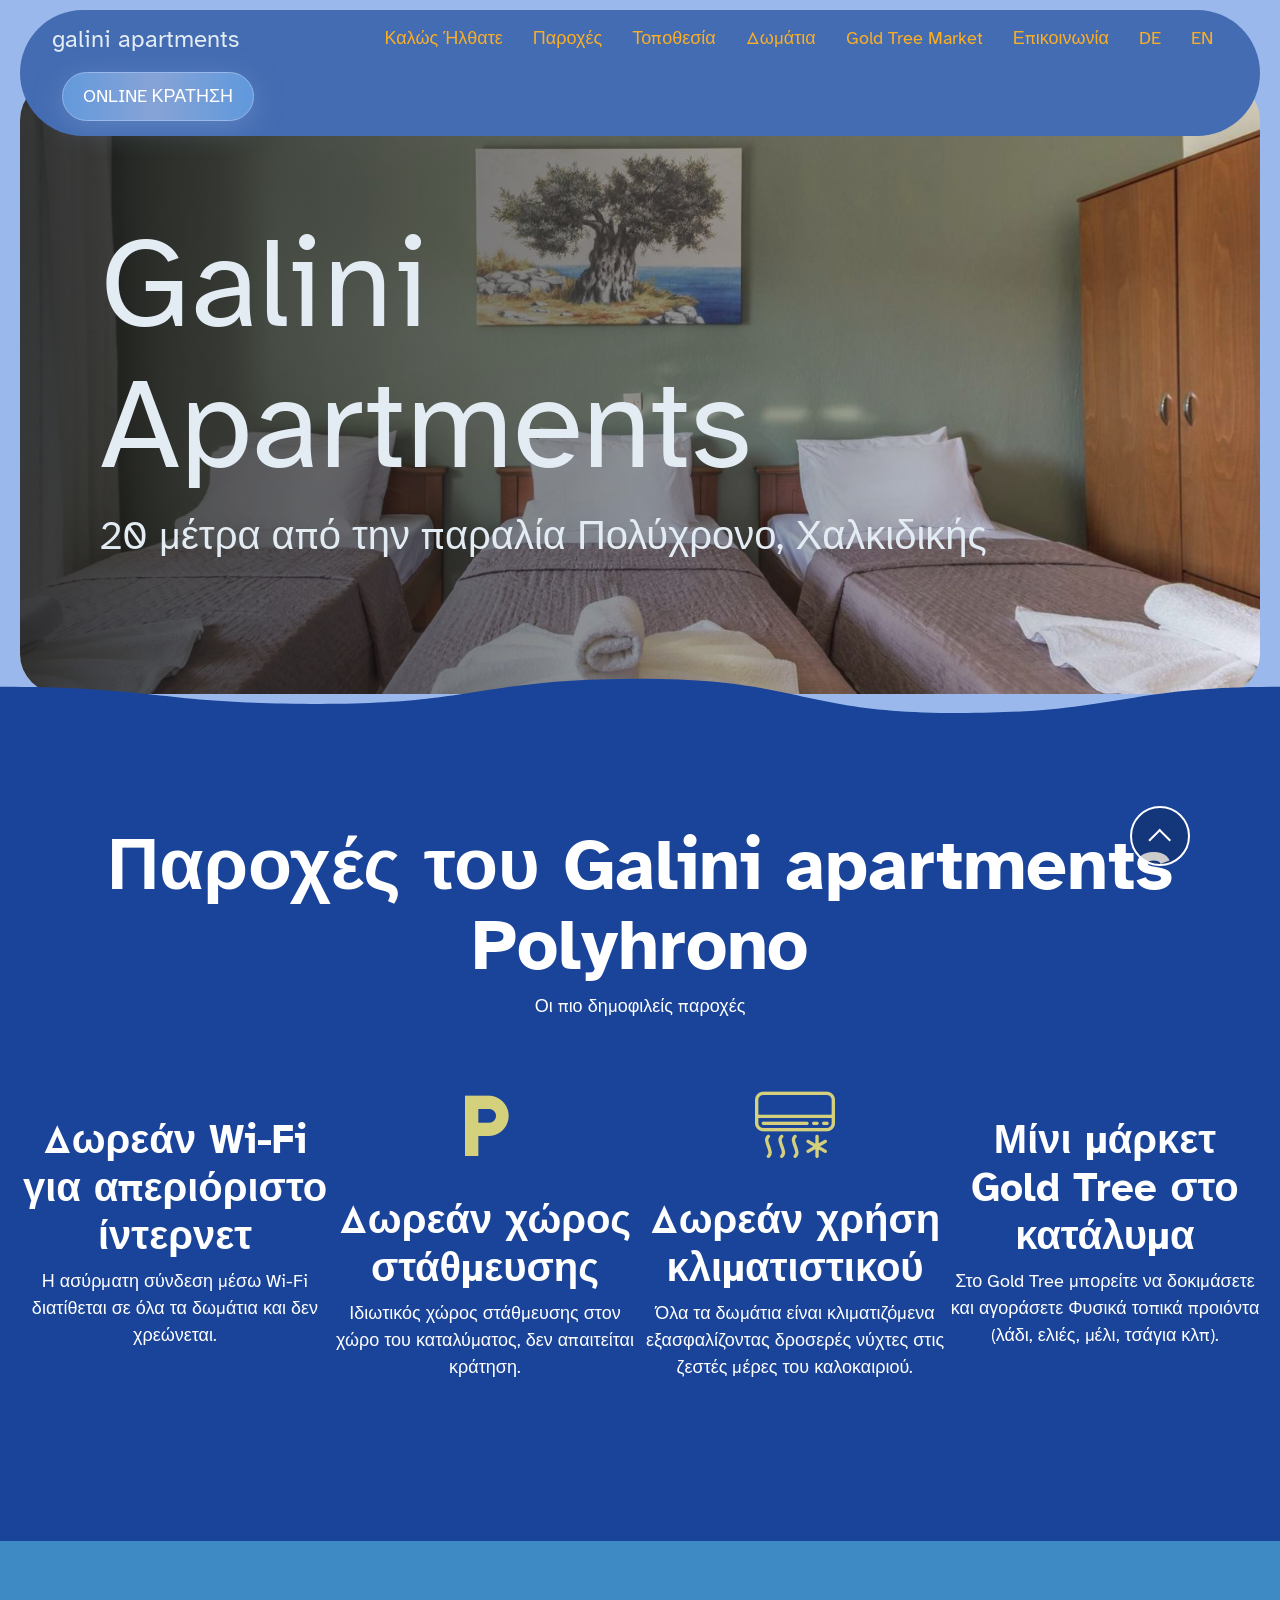
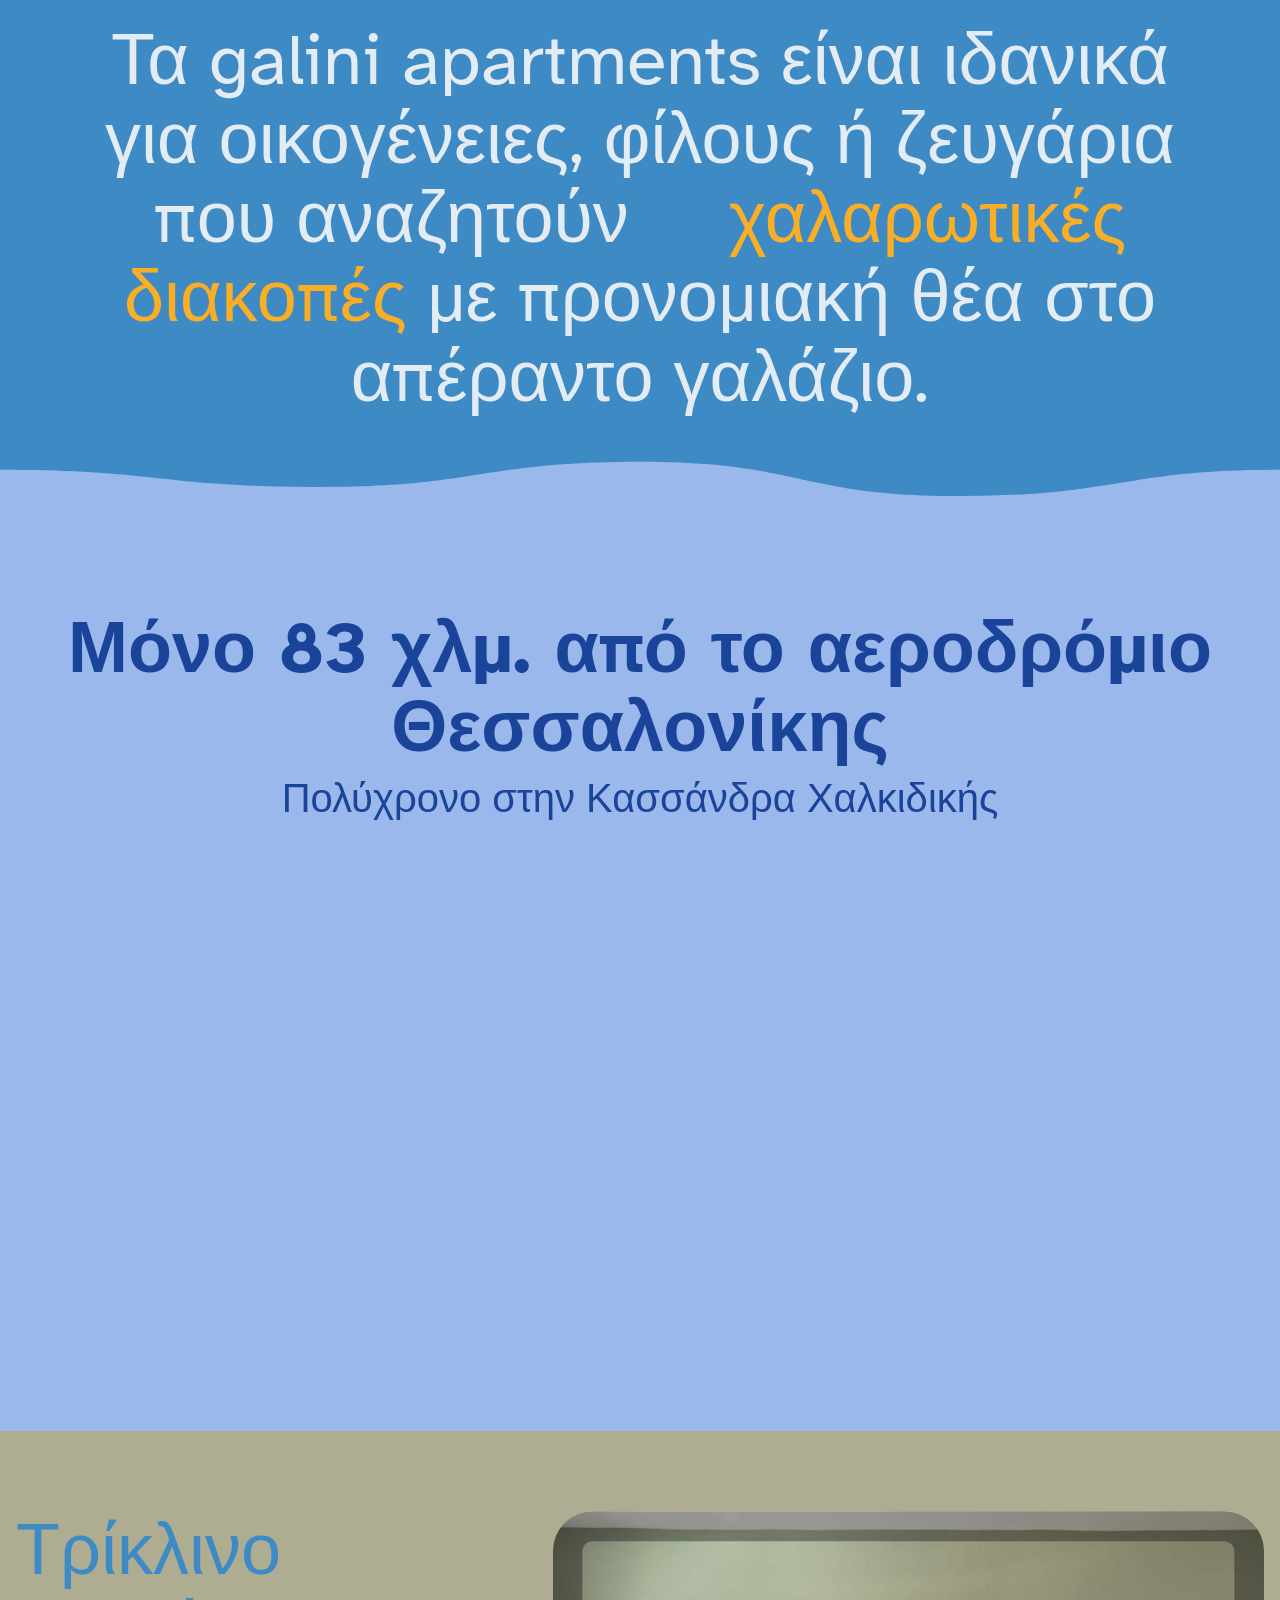
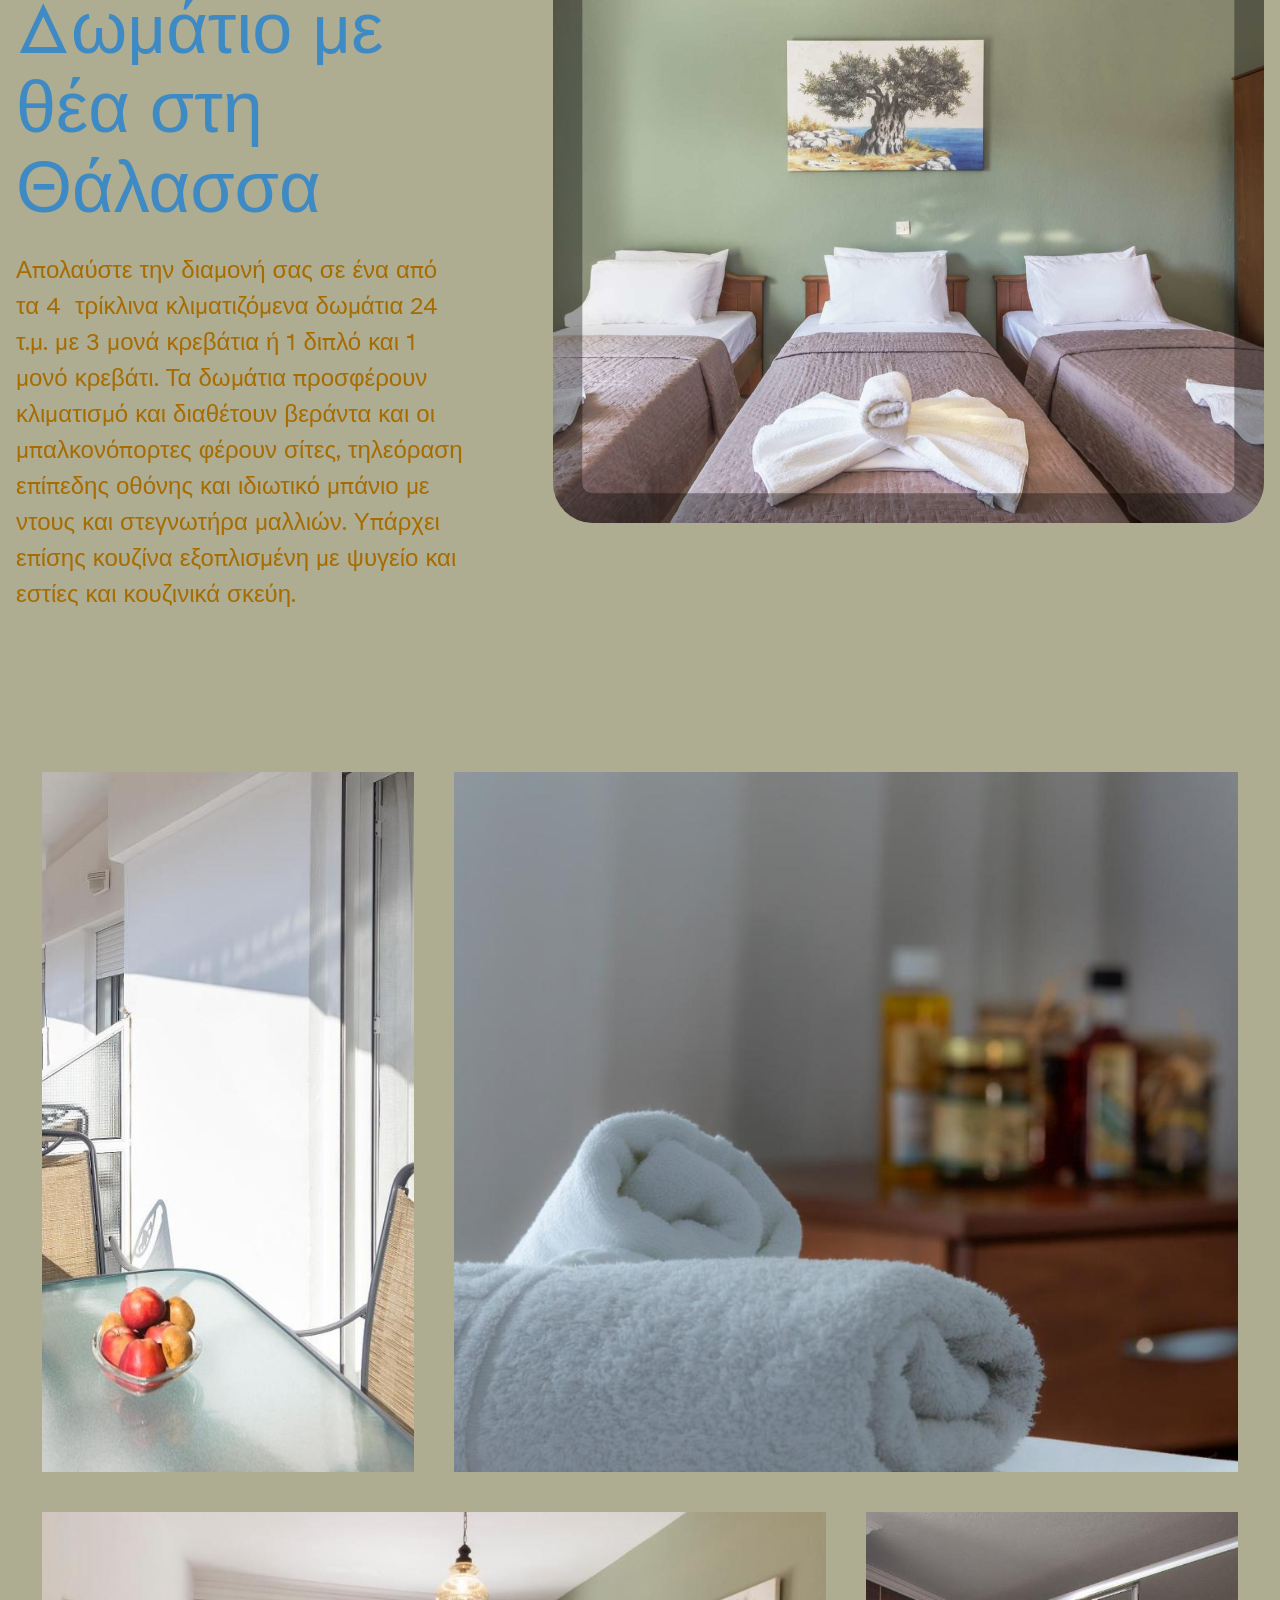
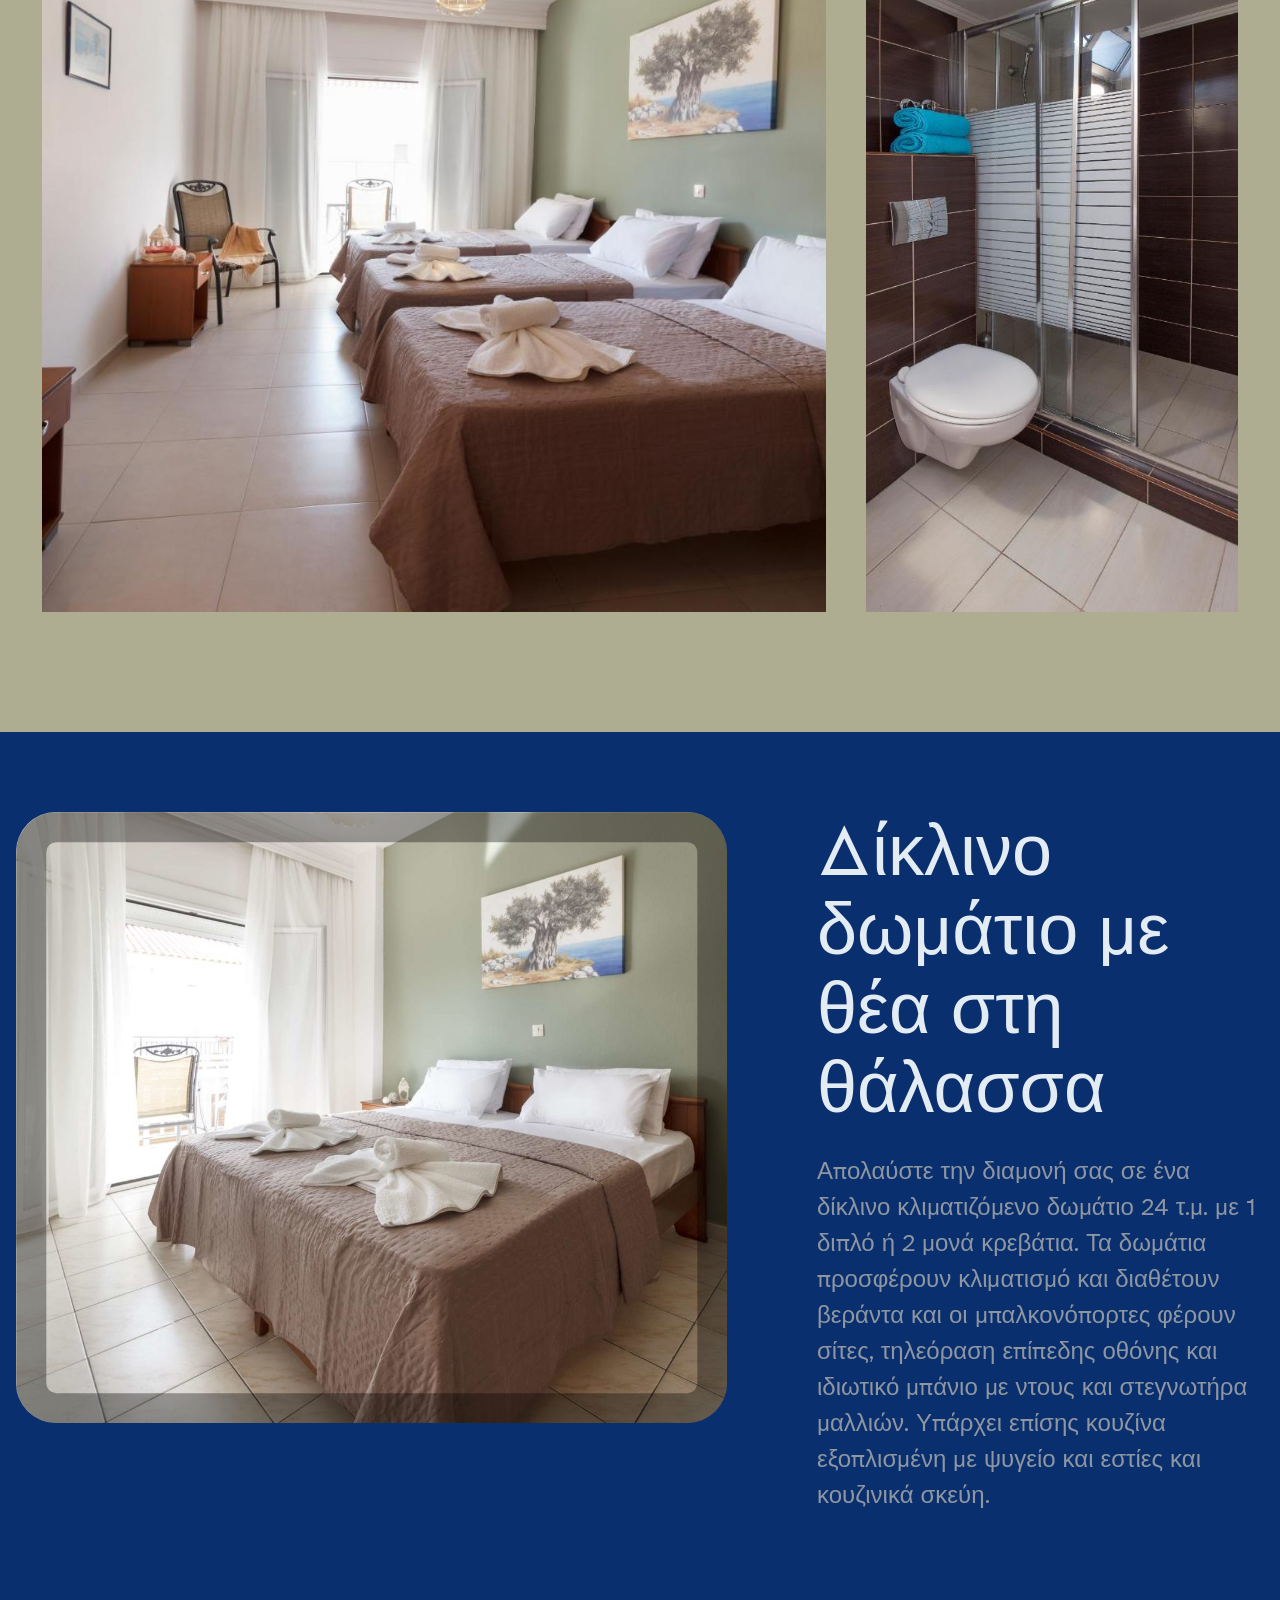
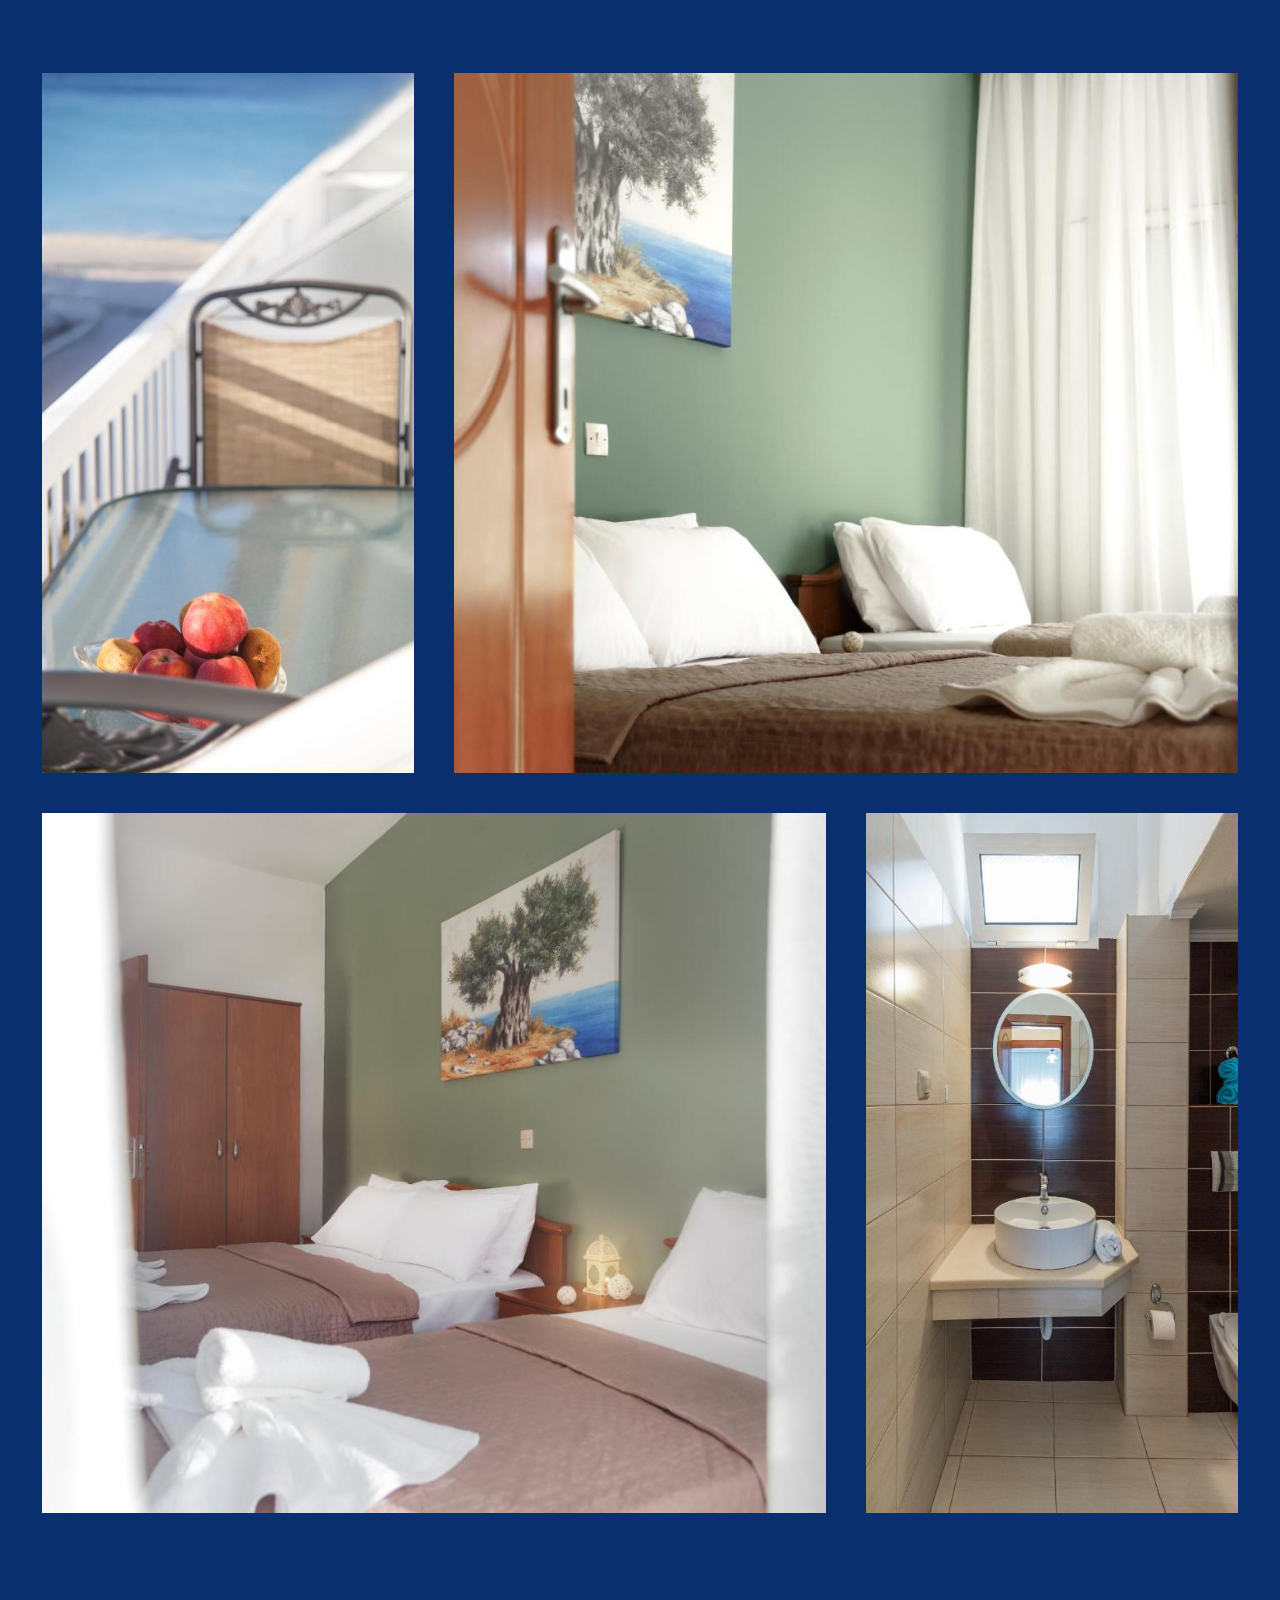
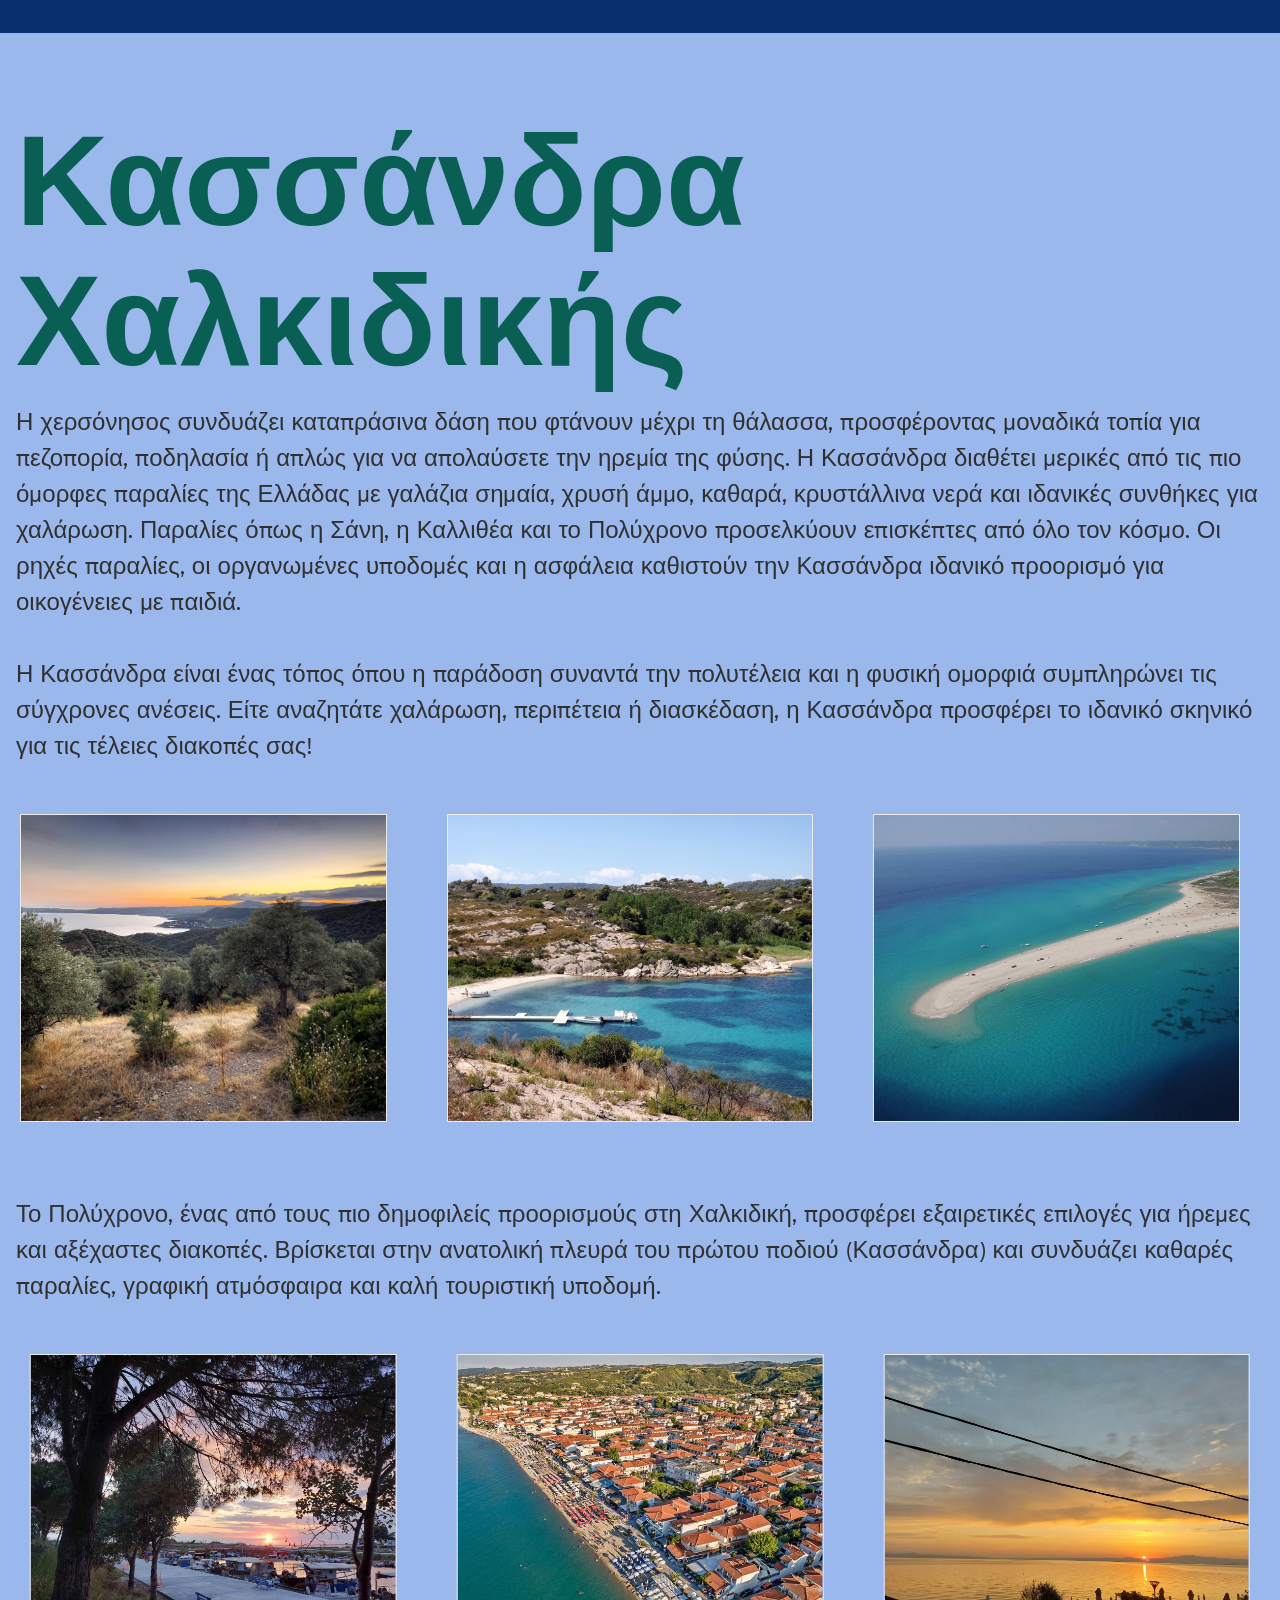
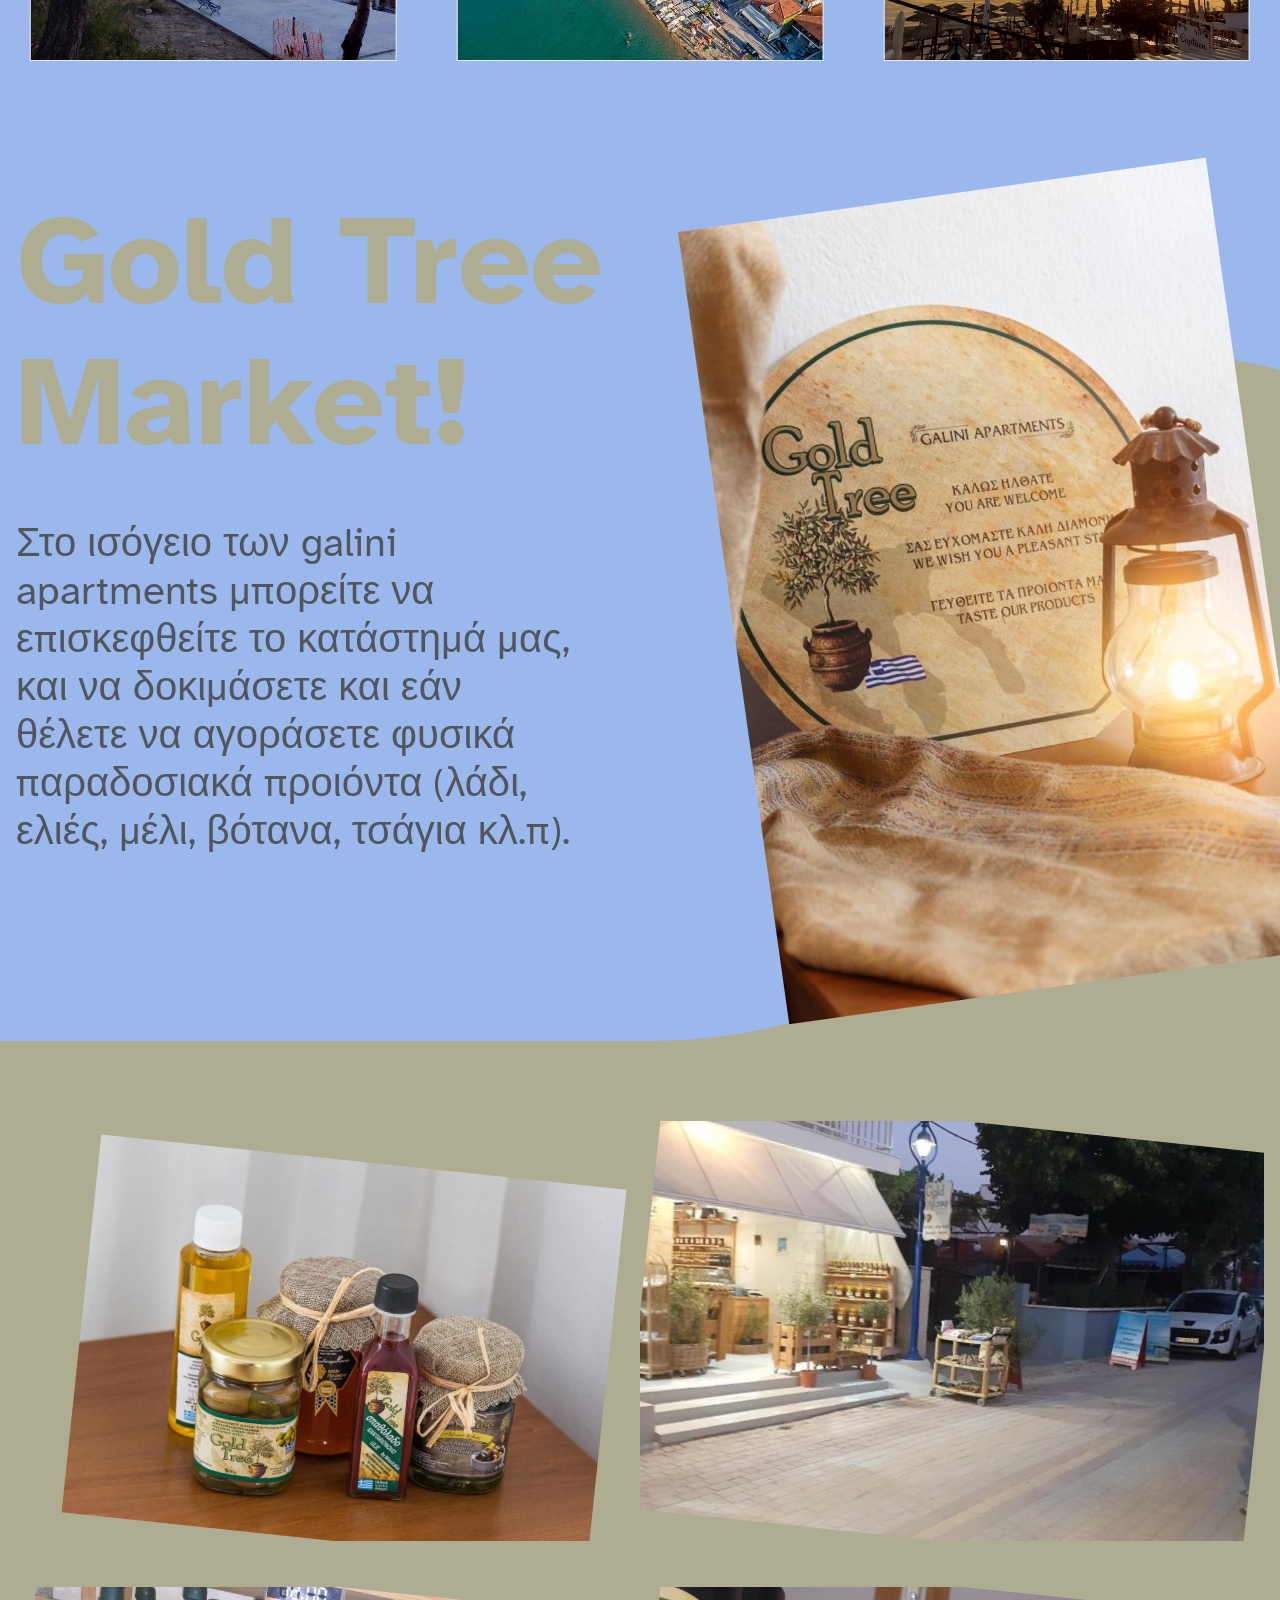
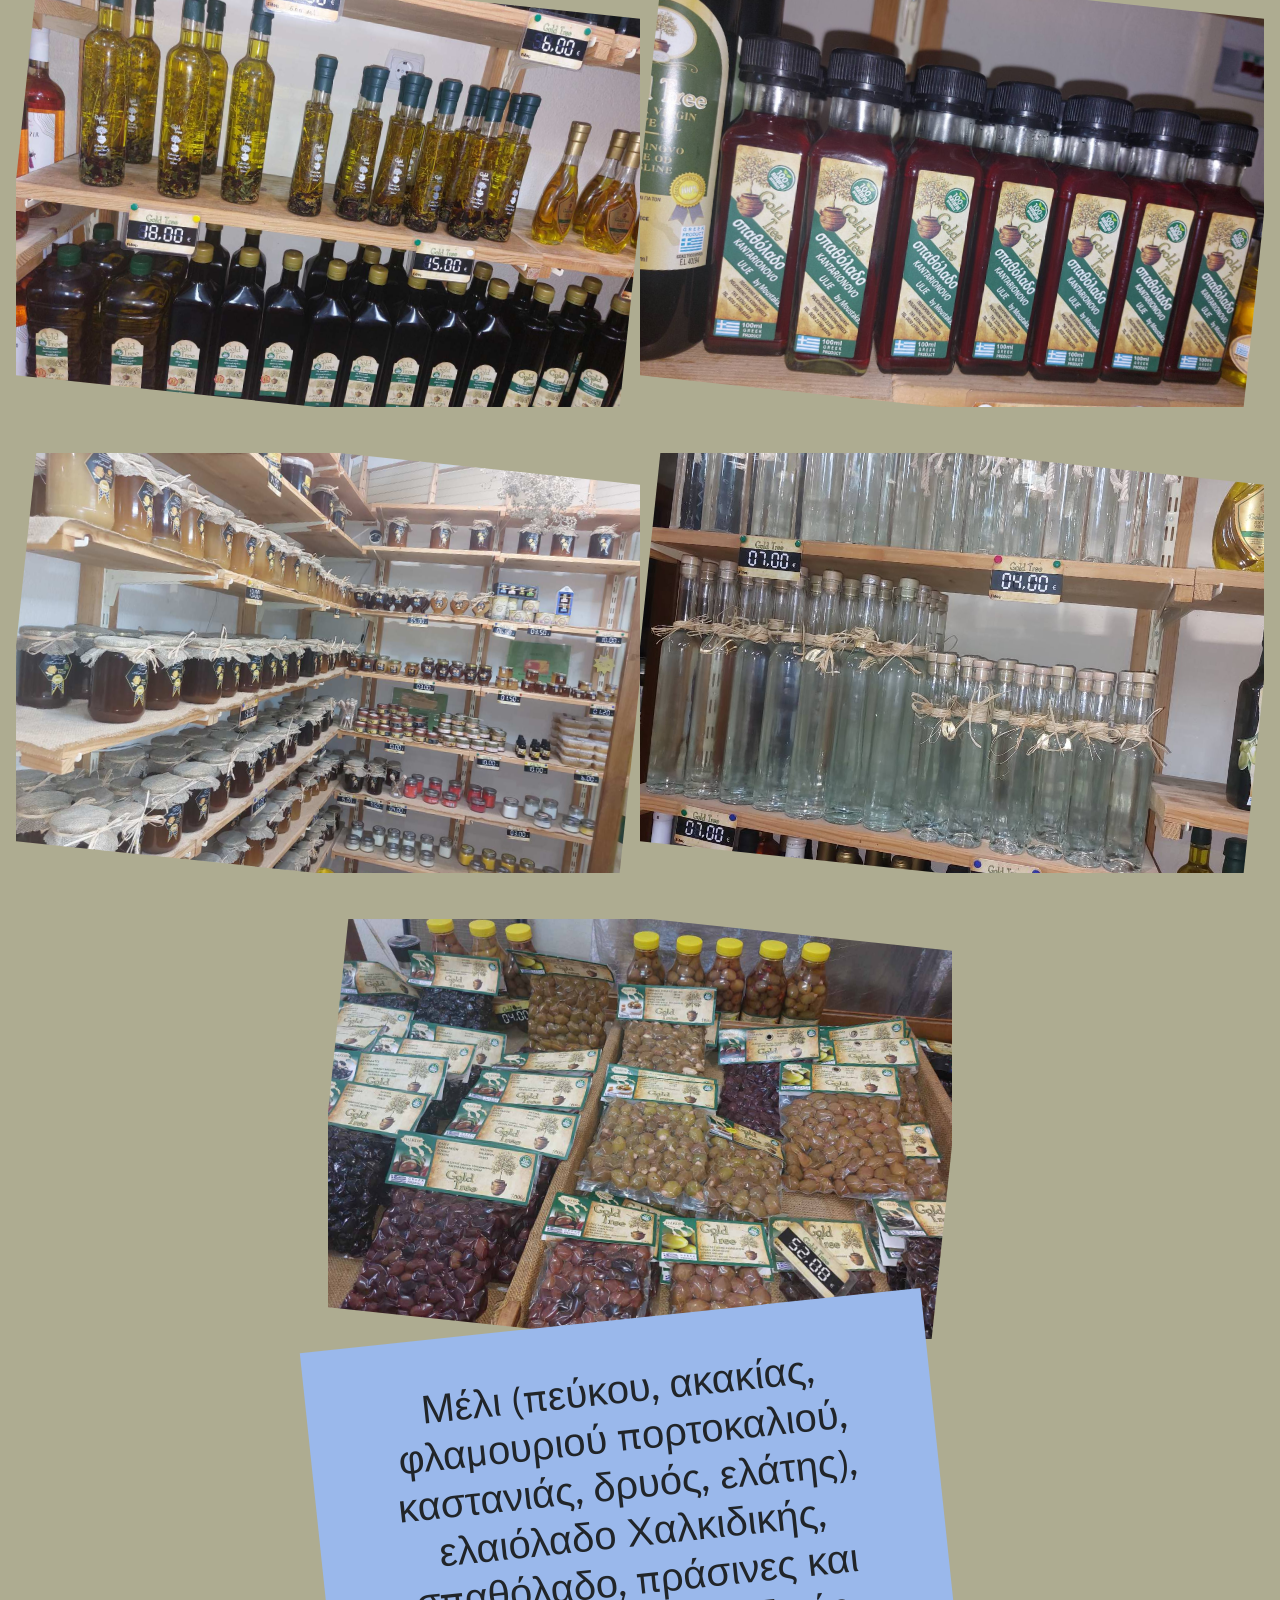
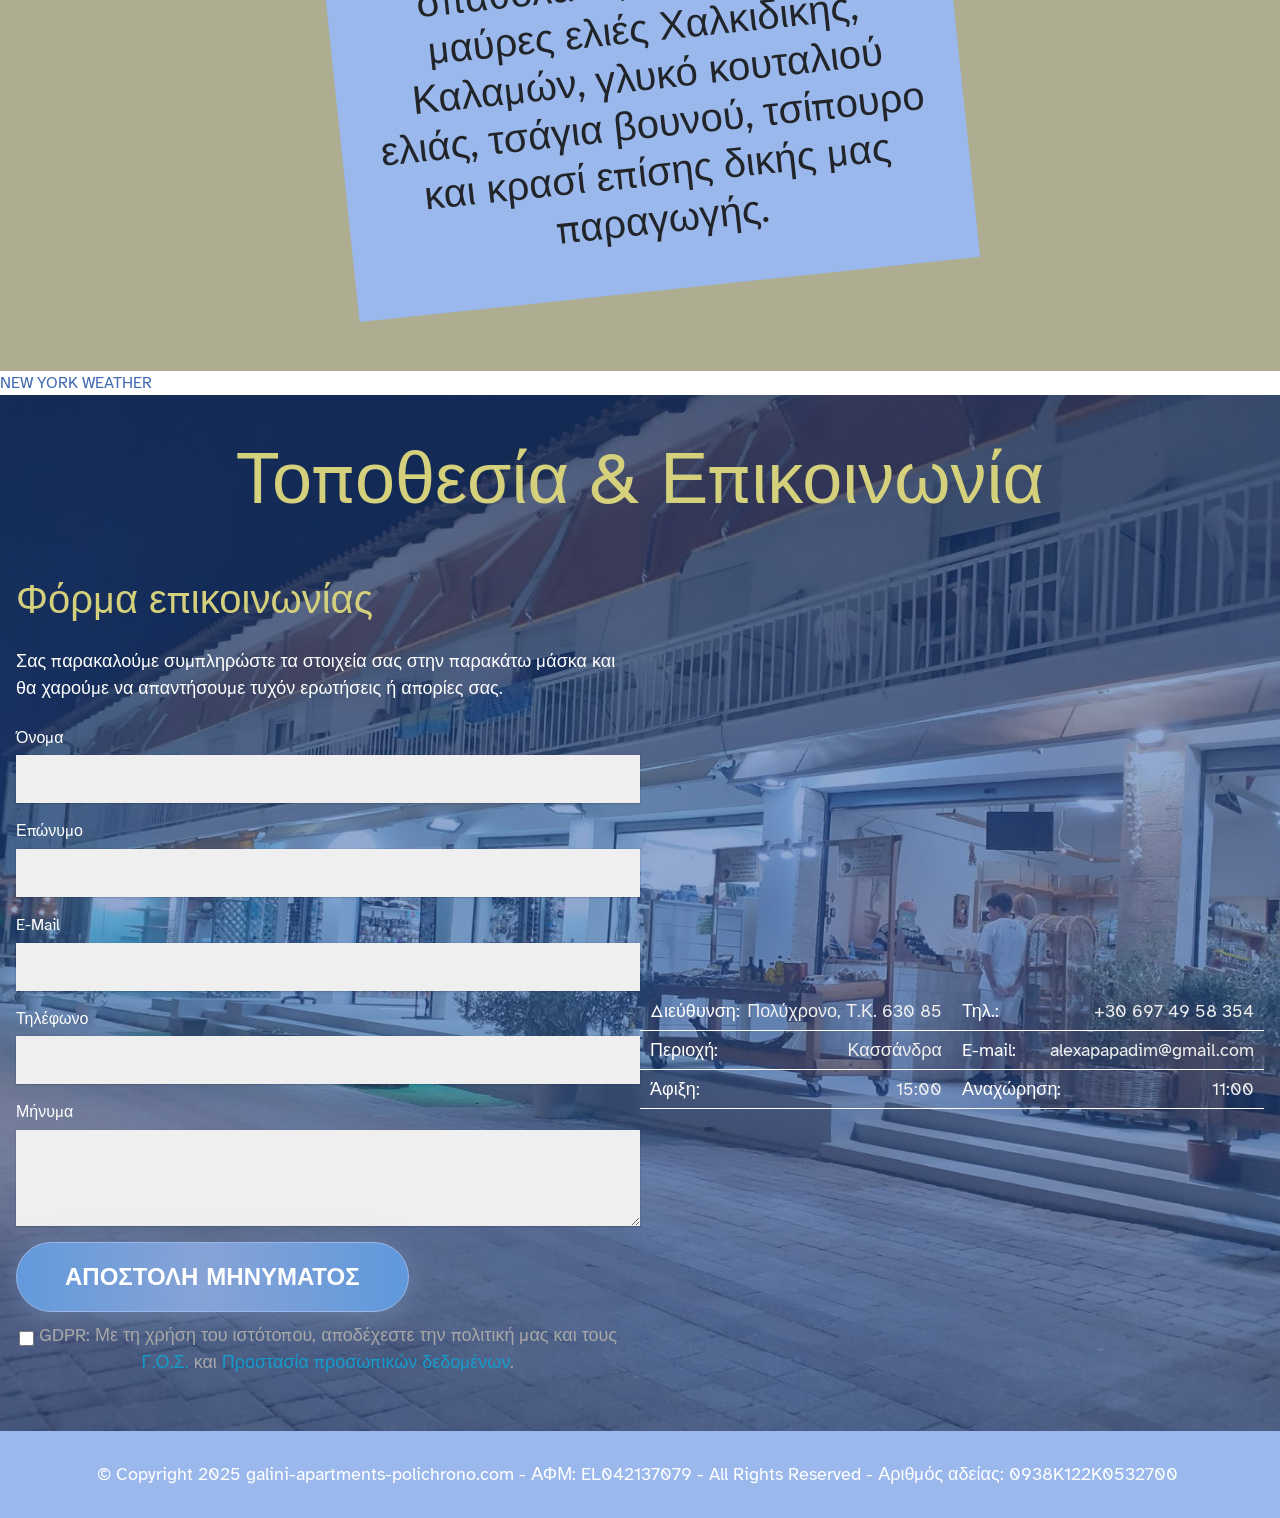
==== index.html @ 1ec48223 "create github pages" ====
<!DOCTYPE html>
<html  >
<head>
  
  <meta charset="UTF-8">
  <meta http-equiv="X-UA-Compatible" content="IE=edge">
  
  <meta name="viewport" content="width=device-width, initial-scale=1, minimum-scale=1">
  <link rel="shortcut icon" href="assets/images/logo.png" type="image/x-icon">
  <meta name="description" content="Galini δίκλινα και τρίκλινα διαμερίσματα στο Πολύχρονο, Χαλκιδική">
  
  
  <title>galini-apartments-polychrono-chalkidiki</title>
  <link rel="stylesheet" href="assets/web/assets/mobirise-icons2/mobirise2.css">
  <link rel="stylesheet" href="assets/web/assets/mobirise-icons/mobirise-icons.css">
  <link rel="stylesheet" href="assets/Material-Design-Icons/css/material.css">
  <link rel="stylesheet" href="assets/icon54/style.css">
  <link rel="stylesheet" href="assets/bootstrap/css/bootstrap.min.css">
  <link rel="stylesheet" href="assets/bootstrap/css/bootstrap-grid.min.css">
  <link rel="stylesheet" href="assets/bootstrap/css/bootstrap-reboot.min.css">
  <link rel="stylesheet" href="assets/parallax/jarallax.css">
  <link rel="stylesheet" href="assets/web/assets/gdpr-plugin/gdpr-styles.css">
  <link rel="stylesheet" href="assets/animatecss/animate.css">
  <link rel="stylesheet" href="assets/smart-cart/minicart-theme.css">
  <link rel="stylesheet" href="assets/dropdown/css/style.css">
  <link rel="stylesheet" href="assets/theme/css/style.css">
  <link rel="preload" href="https://fonts.googleapis.com/css?family=Atkinson+Hyperlegible:400,400i,700,700i&display=swap" as="style" onload="this.onload=null;this.rel='stylesheet'">
  <noscript><link rel="stylesheet" href="https://fonts.googleapis.com/css?family=Atkinson+Hyperlegible:400,400i,700,700i&display=swap"></noscript>
  <link rel="preload" as="style" href="assets/mobirise/css/mbr-additional.css?v=JG6RkH"><link rel="stylesheet" href="assets/mobirise/css/mbr-additional.css?v=JG6RkH" type="text/css">

  
  
  
</head>
<body>
  
  <section data-bs-version="5.1" class="menu menu1 homem5 cid-ty78EPRWLc" once="menu" id="amenu1-0">
    

    <nav class="navbar navbar-dropdown navbar-fixed-top navbar-expand-lg">
        <div class="container-fluid">
            <div class="navbar-brand">
                
                <span class="navbar-caption-wrap"><a class="navbar-caption text-white display-4" href="#">galini apartments</a></span>
            </div>
            <div class="collapse navbar-collapse" id="navbarSupportedContent">
                <ul class="navbar-nav nav-drop" data-app-modern-menu="true"><li class="nav-item">
                        <a class="nav-link link text-secondary display-7" href="index.html#top">Καλώς Ήλθατε</a>
                        <a class="nav-link link text-secondary display-7" href="index.html#afeatures7-1">Παροχές</a>
                        <a class="nav-link link text-secondary display-7" href="index.html#aslider1-h">Τοποθεσία</a> <a class="nav-link link text-secondary display-7" href="index.html#afeatures5-7">Δωμάτια</a> <a class="nav-link link text-secondary text-primary display-7" href="index.html#article01-n">Gold Tree Market</a> 
                         <a class="nav-link link text-secondary display-7" href="index.html#maps4-4">Επικοινωνία</a> <a class="nav-link link text-secondary text-primary display-7" href="http://de.galini-apartments-polichrono.com">DE</a> <a class="nav-link link text-secondary text-primary display-7" href="http://galini-apartments-polichrono.com">EN</a>
                    </li></ul>
                <button class="navbar-toggler navbar-toggler-close" type="button" data-toggle="collapse" data-bs-toggle="collapse" data-target="#navbarSupportedContent" data-bs-target="#navbarSupportedContent" aria-controls="navbarNavAltMarkup" aria-expanded="false" aria-label="Toggle navigation">
                    <div class="hamburger">
                        <span></span>
                        <span></span>
                        <span></span>
                        <span></span>
                    </div>
                </button>
            </div>
            <div class="mbr-section-btn align-right custom-section-btn"><a class="btn btn-success display-7" href="https://ibe.channex.io/online-booking-galini" target="_blank">
                    <div class="btn-transform">ONLINE ΚΡΑΤΗΣΗ</div>
                </a></div>
            <button class="navbar-toggler" type="button" data-toggle="collapse" data-bs-toggle="collapse" data-target="#navbarSupportedContent" data-bs-target="#navbarSupportedContent" aria-controls="navbarNavAltMarkup" aria-expanded="false" aria-label="Toggle navigation">
                <div class="hamburger">
                    <span></span>
                    <span></span>
                    <span></span>
                    <span></span>
                </div>
            </button>
        </div>
    </nav>
</section>

<section data-bs-version="5.1" class="features7 homem5 cid-ty79u2I09A" id="afeatures7-1">

    

    
    

    
    <div class="container-fluid">
        <div class="row align-items-stretch">
            <div class="col-12 col-text border-item justify-content-center">
                <div class="center-box">
                    <h1 class="card-title mbr-fonts-style mb-0 display-1">Galini <br>Apartments</h1>
                    <h2 class="card-subtitle mbr-fonts-style mb-0 display-5">20 μέτρα από την παραλία Πολύχρονο, Χαλκιδικής</h2>
                    
                </div>
            </div>
        </div>
    </div>
</section>

<section data-bs-version="5.1" class="features5 cid-uAW3XeZY5J" id="features05-c">
    

    
    <div class="wave-container">
        <svg class="svg-top" version="1.1" xmlns="http://www.w3.org/2000/svg" xmlns:xlink="http://www.w3.org/1999/xlink" x="0px" y="0px" viewBox="0 0 1600 40" style="enable-background:new 0 0 1600 40;" preserveAspectRatio="none">
            <style type="text/css">
                .st0 
            </style>
            <path class="st0" d="M-1,15.7c200.1,0,200.7,13.8,400.9,13.8C600,29.5,600.4,9.3,800.5,9.3S998.8,36.8,1199,36.8
                s201.9-21.1,402-21.1v24.1L-1,40V15.7z"></path>
        </svg>
    </div>
    <div class="container-fluid">
        <div class="row">
            <div class="col-12 pb-3">
                <h3 class="mbr-section-title mbr-fonts-style align-center mb-0 display-2"><strong>Παροχές του Galini apartments Polyhrono</strong></h3>
                <h5 class="mbr-section-subtitle mbr-fonts-style align-center mb-0 mt-2 display-7">Οι πιο δημοφιλείς παροχές</h5>
            </div>
        </div>
        <div class="row">
            <div class="card col-12 col-md-6 col-lg-3">
                <div class="card-wrapper">
                    <div class="card-box align-center">
                        <div class="iconfont-wrapper">
                            <span class="mbr-iconfont mobi-mbri-wifi mobi-mbri"></span>
                        </div>
                        <h5 class="card-title mbr-fonts-style display-5"><strong>Δωρεάν Wi-Fi για απεριόριστο ίντερνετ</strong></h5>
                        <p class="card-text mbr-fonts-style display-7">Η ασύρματη σύνδεση μέσω Wi-Fi διατίθεται σε όλα τα δωμάτια και δεν χρεώνεται.</p>
                    </div>
                </div>
            </div>
            <div class="card col-12 col-md-6 col-lg-3">
                <div class="card-wrapper">
                    <div class="card-box align-center">
                        <div class="iconfont-wrapper">
                            <span class="mbr-iconfont mdi-maps-local-parking"></span>
                        </div>
                        <h5 class="card-title mbr-fonts-style display-5"><strong>Δωρεάν χώρος στάθμευσης</strong></h5>
                        <p class="card-text mbr-fonts-style display-7">Ιδιωτικός χώρος στάθμευσης στον χώρο του καταλύματος, δεν απαιτείται κράτηση.</p>
                    </div>
                </div>
            </div>
            <div class="card col-12 col-md-6 col-lg-3">
                <div class="card-wrapper">
                    <div class="card-box align-center">
                        <div class="iconfont-wrapper">
                            <span class="mbr-iconfont icon54-v1-air-conditioner1"></span>
                        </div>
                        <h5 class="card-title mbr-fonts-style display-5"><strong>Δωρεάν χρήση κλιματιστικού</strong></h5>
                        <p class="card-text mbr-fonts-style display-7">Όλα τα δωμάτια είναι κλιματιζόμενα εξασφαλίζοντας δροσερές νύχτες στις ζεστές μέρες του καλοκαιριού.</p>
                    </div>
                </div>
            </div>
            <div class="card col-12 col-md-6 col-lg-3">
                <div class="card-wrapper">
                    <div class="card-box align-center">
                        <div class="iconfont-wrapper">
                            <span class="mbr-iconfont mbri-shopping-basket"></span>
                        </div>
                        <h5 class="card-title mbr-fonts-style display-5"><strong>Μίνι μάρκετ Gold Tree στο κατάλυμα</strong></h5>
                        <p class="card-text mbr-fonts-style display-7">Στο Gold Tree μπορείτε να δοκιμάσετε και αγοράσετε Φυσικά τοπικά προιόντα (λάδι, ελιές, μέλι, τσάγια κλπ).</p>
                    </div>
                </div>
            </div>
        </div>
    </div>
</section>

<section data-bs-version="5.1" class="article1 homem5 cid-ty7aBJ5baz" id="aarticle1-3">
    

    
    
    <div class="container">
        <div class="row justify-content-center">
            <div class="title col-md-12 col-lg-11">
                <h3 class="mbr-section-title mbr-fonts-style mb-0 display-2">Τα galini apartments είναι ιδανικά για οικογένειες, φίλους ή ζευγάρια που αναζητούν&nbsp; &nbsp; &nbsp;<a href="#" class="text-secondary">χαλαρωτικές διακοπές</a>&nbsp;με προνομιακή θέα στο απέραντο γαλάζιο.
                </h3>
                
                
            </div>
        </div>
    </div>
</section>

<section data-bs-version="5.1" class="map2 cid-uAVUQsxBSn" id="contacts02-5">
    
    
    <div class="wave-container">
        <svg class="svg-top" version="1.1" xmlns="http://www.w3.org/2000/svg" xmlns:xlink="http://www.w3.org/1999/xlink" x="0px" y="0px" viewBox="0 0 1600 40" style="enable-background:new 0 0 1600 40;" preserveAspectRatio="none">
            <style type="text/css">
                .st0 
            </style>
            <path class="st0" d="M-1,15.7c200.1,0,200.7,13.8,400.9,13.8C600,29.5,600.4,9.3,800.5,9.3S998.8,36.8,1199,36.8
                s201.9-21.1,402-21.1v24.1L-1,40V15.7z"></path>
        </svg>
    </div>
    <div>
        <div class="mbr-section-head mb-5">
            <h3 class="mbr-section-title mbr-fonts-style align-center mb-0 display-2">
                <strong>Μόνο 83 χλμ. από το αεροδρόμιο Θεσσαλονίκης</strong></h3>
            <h4 class="mbr-section-subtitle mbr-fonts-style align-center mb-0 mt-2 display-5">Πολύχρονο στην Κασσάνδρα Χαλκιδικής</h4>
        </div>
        <div class="google-map"><iframe frameborder="0" style="border:0" src="https://www.google.com/maps/embed?pb=!1m18!1m12!1m3!1d3055.6042308418346!2d23.526711076879106!3d40.01728707150671!2m3!1f0!2f0!3f0!3m2!1i1024!2i768!4f13.1!3m3!1m2!1s0x14a629e0b3b250af%3A0xe8210159a94639a9!2sgalini.kassandra.apartments!5e0!3m2!1sel!2sde!4v1737841226298!5m2!1sel!2sde" allowfullscreen=""></iframe></div>
    </div>
</section>

<section data-bs-version="5.1" class="features5 homem5 cid-ty7k8P4FXO" id="afeatures5-7">

    

    
    
    <div class="container">
        <div class="row justify-content-center">
            <div class="col-img">
                <div class="image-wrapper">
                    <img src="assets/images/3s-img-8995-1-copy-1536x1024.webp" alt="">
                </div>
            </div>
            <div class="col-text">
                <div class="card-wrap">
                    <h6 class="card-title mbr-fonts-style mb-0 display-2">Τρίκλινο Δωμάτιο με θέα στη Θάλασσα</h6>
                    <p class="mbr-text mbr-fonts-style mb-0 display-4">Απολαύστε την διαμονή σας σε ένα από τα 4&nbsp; τρίκλινα  κλιματιζόμενα δωμάτια 24 τ.μ. με 3 μονά κρεβάτια ή 1 διπλό και 1 μονό κρεβάτι. Τα δωμάτια προσφέρουν κλιματισμό και διαθέτουν βεράντα και οι μπαλκονόπορτες φέρουν σίτες, τηλεόραση επίπεδης οθόνης και ιδιωτικό μπάνιο με ντους και στεγνωτήρα μαλλιών. Υπάρχει επίσης κουζίνα εξοπλισμένη με ψυγείο και εστίες και&nbsp;κουζινικά σκεύη.</p>
                    
                </div>
            </div>
        </div>
    </div>
</section>

<section data-bs-version="5.1" class="gallery02 devicem5 cid-uAYn227G9K" id="gallery02-e">
    

    
    

    <div class="container-fluid">
        <div class="row">
            <div class="col-12 col-lg-4 item features-image">
                <div class="item-wrapper">
                    <div class="item-img">
                        <img src="assets/images/355962023.webp" alt="">
                    </div>
                </div>
            </div>
            <div class="col-12 col-lg-8 item features-image">
                <div class="item-wrapper">
                    <div class="item-img">
                        <img src="assets/images/311626582.webp" alt="">
                    </div>
                </div>
            </div>
            <div class="col-12 col-lg-8 item features-image">
                <div class="item-wrapper">
                    <div class="item-img">
                        <img src="assets/images/355961062.webp" alt="">
                    </div>
                </div>
            </div>
            <div class="col-12 col-lg-4 item features-image">
                <div class="item-wrapper">
                    <div class="item-img">
                        <img src="assets/images/311626258.webp" alt="">
                    </div>
                </div>
            </div>
        </div>
    </div>
</section>

<section data-bs-version="5.1" class="features5 homem5 cid-ty7kpyrU4h" id="afeatures5-8">

    

    
    
    <div class="container">
        <div class="row justify-content-center">
            <div class="col-img">
                <div class="image-wrapper">
                    <img src="assets/images/d-img-9009-1-1536x1024.webp" alt="">
                </div>
            </div>
            <div class="col-text">
                <div class="card-wrap">
                    <h6 class="card-title mbr-fonts-style mb-0 display-2">Δίκλινο δωμάτιο με θέα στη θάλασσα</h6>
                    <p class="mbr-text mbr-fonts-style mb-0 display-4">
                        Απολαύστε την διαμονή σας σε ένα δίκλινο κλιματιζόμενο δωμάτιο 24 τ.μ. με 1 διπλό ή 2 μονά κρεβάτια. Τα δωμάτια προσφέρουν κλιματισμό και διαθέτουν βεράντα και οι μπαλκονόπορτες φέρουν σίτες, τηλεόραση επίπεδης οθόνης και ιδιωτικό μπάνιο με ντους και στεγνωτήρα μαλλιών. Υπάρχει επίσης κουζίνα εξοπλισμένη με ψυγείο και εστίες και κουζινικά σκεύη.</p>
                    
                </div>
            </div>
        </div>
    </div>
</section>

<section data-bs-version="5.1" class="gallery02 devicem5 cid-uAYpgCRUr3" id="gallery02-f">
    

    
    

    <div class="container-fluid">
        <div class="row">
            <div class="col-12 col-lg-4 item features-image">
                <div class="item-wrapper">
                    <div class="item-img">
                        <img src="assets/images/355942404.webp" alt="">
                    </div>
                </div>
            </div>
            <div class="col-12 col-lg-8 item features-image">
                <div class="item-wrapper">
                    <div class="item-img">
                        <img src="assets/images/355942436.webp" alt="">
                    </div>
                </div>
            </div>
            <div class="col-12 col-lg-8 item features-image">
                <div class="item-wrapper">
                    <div class="item-img">
                        <img src="assets/images/355942338.webp" alt="">
                    </div>
                </div>
            </div>
            <div class="col-12 col-lg-4 item features-image">
                <div class="item-wrapper">
                    <div class="item-img">
                        <img src="assets/images/311998119.webp" alt="">
                    </div>
                </div>
            </div>
        </div>
    </div>
</section>

<section data-bs-version="5.1" class="slider1 charitym5 mbr-embla cid-uAYrKHAAf8" id="aslider1-h">
    

    
    <div class="position-relative">
        <div class="container">
            <div class="mbr-section-head">
                <h4 class="mbr-section-title mbr-fonts-style mb-0 display-1"><strong>Κασσάνδρα Χαλκιδικής</strong></h4>
                <h5 class="mbr-section-subtitle mbr-fonts-style mb-0 display-4">Η χερσόνησος συνδυάζει καταπράσινα δάση που φτάνουν μέχρι τη θάλασσα, προσφέροντας μοναδικά τοπία για πεζοπορία, ποδηλασία ή απλώς για να απολαύσετε την ηρεμία της φύσης. Η Κασσάνδρα διαθέτει μερικές από τις πιο όμορφες παραλίες της Ελλάδας με γαλάζια σημαία, χρυσή άμμο, καθαρά, κρυστάλλινα νερά και ιδανικές συνθήκες για χαλάρωση. Παραλίες όπως η Σάνη, η Καλλιθέα και το Πολύχρονο προσελκύουν επισκέπτες από όλο τον κόσμο. Οι ρηχές παραλίες, οι οργανωμένες υποδομές και η ασφάλεια καθιστούν την Κασσάνδρα ιδανικό προορισμό για οικογένειες με παιδιά.<div><br></div><div>Η Κασσάνδρα είναι ένας τόπος όπου η παράδοση συναντά την πολυτέλεια και η φυσική ομορφιά συμπληρώνει τις σύγχρονες ανέσεις. Είτε αναζητάτε χαλάρωση, περιπέτεια ή διασκέδαση, η Κασσάνδρα προσφέρει το ιδανικό σκηνικό για τις τέλειες διακοπές σας!</div></h5>
            </div>
        </div>

        <div class="embla" data-skip-snaps="true" data-align="center" data-contain-scroll="trimSnaps" data-loop="true" data-auto-play="true" data-auto-play-interval="5" data-draggable="true">
            <div class="embla__viewport container-fluid">
                <div class="embla__container">

                    <div class="embla__slide slider-image item">
                        <div class="slide-content">
                            <div class="item-wrapper">
                                <div class="item-img">
                                    <img src="assets/images/chalkidiki-6174037.webp" alt="">
                                </div>
                            </div>
                        </div>
                    </div>


                    <div class="embla__slide slider-image item">
                        <div class="slide-content">
                            <div class="item-wrapper">
                                <div class="item-img">
                                    <img src="assets/images/diaporos-5293317.webp" alt="">
                                </div>
                            </div>
                        </div>
                    </div>
                    <div class="embla__slide slider-image item">
                        <div class="slide-content">
                            <div class="item-wrapper">
                                <div class="item-img">
                                    <img src="assets/images/possidi-2870468.webp" alt="">
                                </div>
                            </div>
                        </div>
                    </div>
                    
                    
                    

                </div>
            </div>
            <button class="embla__button embla__button--prev">
                <span class="mobi-mbri mobi-mbri-arrow-prev mbr-iconfont" aria-hidden="true"></span>
                <span class="sr-only visually-hidden visually-hidden">Previous</span>
            </button>
            <button class="embla__button embla__button--next">
                <span class="mobi-mbri mobi-mbri-arrow-next mbr-iconfont" aria-hidden="true"></span>
                <span class="sr-only visually-hidden visually-hidden">Next</span>
            </button>
        </div>
    </div>
</section>

<section data-bs-version="5.1" class="slider1 charitym5 mbr-embla cid-uAYvgdqrsr" id="aslider1-l">
    

    
    <div class="position-relative">
        <div class="container">
            <div class="mbr-section-head">
                
                <h5 class="mbr-section-subtitle mbr-fonts-style mb-0 display-4">Το Πολύχρονο, ένας από τους πιο δημοφιλείς προορισμούς στη Χαλκιδική, προσφέρει εξαιρετικές επιλογές για ήρεμες και αξέχαστες διακοπές. Βρίσκεται στην ανατολική πλευρά του πρώτου ποδιού (Κασσάνδρα) και συνδυάζει καθαρές παραλίες, γραφική ατμόσφαιρα και καλή τουριστική υποδομή.</h5>
            </div>
        </div>

        <div class="embla" data-skip-snaps="true" data-align="center" data-contain-scroll="trimSnaps" data-loop="true" data-auto-play="true" data-auto-play-interval="5" data-draggable="true">
            <div class="embla__viewport container-fluid">
                <div class="embla__container">

                    <div class="embla__slide slider-image item active">
                        <div class="slide-content">
                            <div class="item-wrapper">
                                <div class="item-img">
                                    <img src="assets/images/311627619.webp" alt="" data-slide-to="0" data-bs-slide-to="0">
                                </div>
                            </div>
                        </div>
                    </div><div class="embla__slide slider-image item">
                        <div class="slide-content">
                            <div class="item-wrapper">
                                <div class="item-img">
                                    <img src="assets/images/sunset-polychrono.webp" alt="" data-slide-to="1" data-bs-slide-to="1">
                                </div>
                            </div>
                        </div>
                    </div><div class="embla__slide slider-image item">
                        <div class="slide-content">
                            <div class="item-wrapper">
                                <div class="item-img">
                                    <img src="assets/images/bildschirmfoto-2025-01-25-um-22.33.56.webp" alt="" data-slide-to="2" data-bs-slide-to="2">
                                </div>
                            </div>
                        </div>
                    </div>


                    <div class="embla__slide slider-image item">
                        <div class="slide-content">
                            <div class="item-wrapper">
                                <div class="item-img">
                                    <img src="assets/images/marina-potidea.webp" alt="" data-slide-to="3" data-bs-slide-to="3">
                                </div>
                            </div>
                        </div>
                    </div>
                    
                    
                    
                    

                </div>
            </div>
            <button class="embla__button embla__button--prev">
                <span class="mobi-mbri mobi-mbri-arrow-prev mbr-iconfont" aria-hidden="true"></span>
                <span class="sr-only visually-hidden visually-hidden">Previous</span>
            </button>
            <button class="embla__button embla__button--next">
                <span class="mobi-mbri mobi-mbri-arrow-next mbr-iconfont" aria-hidden="true"></span>
                <span class="sr-only visually-hidden visually-hidden">Next</span>
            </button>
        </div>
    </div>
</section>

<section data-bs-version="5.1" class="article01 flavorm5 cid-uAYQb1myQv mbr-fullscreen" id="article01-n">
    

    
    

    <div class="container">
        <div class="row">
            <div class="col-12 col-lg-8">
                <div class="content-wrapper">
                    <h2 class="mbr-section-title mbr-fonts-style display-1">
                        <strong>Gold Tree Market!</strong>
                    </h2>
                    <div class="text-wrapper">
                        <p class="mbr-text mbr-fonts-style display-5">Στο ισόγειο των galini apartments μπορείτε να επισκεφθείτε το κατάστημά μας, και να δοκιμάσετε και εάν θέλετε να αγοράσετε&nbsp;φυσικά παραδοσιακά προιόντα (λάδι, ελιές, μέλι, βότανα, τσάγια κλ.π).<br></p>
                    </div>
                </div>
            </div>
            <div class="col-12 col-lg-4">
                <div class="image-wrapper">
                    <img src="assets/images/355959616.webp" alt="">
                </div>
            </div>
        </div>
    </div>
    <div class="decor-wrap decor_1"></div>
    <div class="decor-wrap decor_2"></div>
</section>

<section data-bs-version="5.1" class="gallery01 flavorm5 cid-uAYX6fBNJF" id="gallery01-p">
    

    
    

    <div class="container">
        <div class="row">
            <div class="item features-image col-12 col-lg-6">
                <div class="item-wrapper card_1">
                    <div class="item-img">
                        <img src="assets/images/311626279.webp" alt="" data-slide-to="0" data-bs-slide-to="0">
                    </div>
                </div>
            </div>
            <div class="item features-image col-12 col-lg-6">
                <div class="item-wrapper">
                    <div class="item-img">
                        <img src="assets/images/311999374.webp" alt="" data-slide-to="1" data-bs-slide-to="1">
                    </div>
                </div>
            </div><div class="item features-image col-12 col-lg-6">
                <div class="item-wrapper">
                    <div class="item-img">
                        <img src="assets/images/goldtree-olive-oil819.webp" alt="" data-slide-to="2" data-bs-slide-to="2">
                    </div>
                </div>
            </div><div class="item features-image col-12 col-lg-6">
                <div class="item-wrapper">
                    <div class="item-img">
                        <img src="assets/images/goldtree-spatholado788.webp" alt="" data-slide-to="3" data-bs-slide-to="3">
                    </div>
                </div>
            </div><div class="item features-image col-12 col-lg-6">
                <div class="item-wrapper">
                    <div class="item-img">
                        <img src="assets/images/goldtree-shop193.webp" alt="" data-slide-to="4" data-bs-slide-to="4">
                    </div>
                </div>
            </div><div class="item features-image col-12 col-lg-6">
                <div class="item-wrapper">
                    <div class="item-img">
                        <img src="assets/images/goldtree-bio-wines981.webp" alt="" data-slide-to="5" data-bs-slide-to="5">
                    </div>
                </div>
            </div><div class="item features-image col-12 col-lg-6">
                <div class="item-wrapper">
                    <div class="item-img">
                        <img src="assets/images/goldtree-bio-olives754.webp" alt="" data-slide-to="6" data-bs-slide-to="6">
                    </div>
                </div>
            </div>
        </div>
        <div class="row">
            <div class="col-12">
                <div class="desc-wrapper">
                    <div class="desc-wrap">
                        <p class="mbr-desc mbr-fonts-style display-5">Μέλι (πεύκου, ακακίας, φλαμουριού πορτοκαλιού, καστανιάς, δρυός, ελάτης), ελαιόλαδο Χαλκιδικής, σπαθόλαδο, πράσινες και μαύρες ελιές Χαλκιδικής, Καλαμών, γλυκό κουταλιού ελιάς, τσάγια βουνού, τσίπουρο και κρασί επίσης δικής μας παραγωγής.</p>
                    </div>
                </div>
            </div>
        </div>
    </div>
</section>

<div id="custom-html-18"><!-- Type valid HTML here -->

<a class="weatherwidget-io" href="https://forecast7.com/el/40d71n74d01/new-york/" data-label_1="NEW YORK" data-label_2="WEATHER" data-theme="original">NEW YORK WEATHER</a>
<script>
!function(d,s,id){var js,fjs=d.getElementsByTagName(s)[0];if(!d.getElementById(id)){js=d.createElement(s);js.id=id;js.src='https://weatherwidget.io/js/widget.min.js';fjs.parentNode.insertBefore(js,fjs);}}(document,'script','weatherwidget-io-js');
</script></div>

<section data-bs-version="5.1" class="maps4 hotelm4_maps4 cid-uAVTbHpLRq mbr-parallax-background" id="maps4-4">

	
    


	<div class="mbr-overlay" style="opacity: 0.5; background-color: rgb(38, 85, 166);">
	</div>
	<div class="container mbr-white">
		
		
		<h2 class="mbr-section-title main-title mbr-fonts-style align-center display-2">Τοποθεσία &amp; Επικοινωνία</h2>
		<div class="row main-row justify-content-center pt-5">
			<div class="col-md-10 col-lg-6 form-wrapper">
				
				<h2 class="mbr-section-title form-title mbr-fonts-style pb-3 display-5">Φόρμα επικοινωνίας</h2>
				<p class="mbr-text form-text mbr-fonts-style m-0 pb-4 mbr-lighter display-7">Σας παρακαλούμε συμπληρώστε τα στοιχεία σας στην παρακάτω μάσκα και θα χαρούμε να απαντήσουμε τυχόν ερωτήσεις ή απορίες σας.&nbsp;</p>
				<div class="form1" data-form-type="formoid">
					
					<form action="https://mobirise.eu/" method="POST" class="mbr-form form-with-styler" data-form-title="Mobirise Form"><input type="hidden" name="email" data-form-email="true" value="ccsMD/NmOOHU0a86RMjCtMy5wwuL2C+S2AgUaDYK+Gq5BbI4kBMe6jWe8IzCtzl+rbp6p2BLtn3+/UVgLlcmMBo+XJfEw+0XmhB6iNljmxSWovfRR7eO9ygfXI8Du5rm.zIhNGhKScCkA1gBQ36aAhYSC+BjzmVurBox6BinW5obhY5P4Tx+dFz0RC4Nu+VACRcoSvNoGv57GILMi4/GmAr8VXrD+nB9IOjGWhvy+8Rwq1rou84IwsNZ+STG4v1CK">
						<div class="row">
							<div hidden="hidden" data-form-alert="" class="alert alert-success col-12">Σας ευχαριστούμε πολύ 
								που συμπληρώσατε με επιτυχία την φόρμα επικοινωνίας!</div>
							<div hidden="hidden" data-form-alert-danger="" class="alert alert-danger col-12"></div>
						</div>
						<div class="dragArea row">
							<div class="col-md-12 form-group mb-3 " data-for="firstname">
								<label for="firstname-maps4-4" class="form-control-label mbr-fonts-style display-7">Όνομα</label>
								<input type="text" name="firstname" data-form-field="First Name" required="required" class="form-control display-7" id="firstname-maps4-4">
							</div>
							<div class="col-md-12 form-group mb-3 " data-for="lastname">
								<label for="lastname-maps4-4" class="form-control-label mbr-fonts-style display-7">Επώνυμο</label>
								<input type="text" name="lastname" data-form-field="Last Name" required="required" class="form-control display-7" id="lastname-maps4-4">
							</div>
							<div data-for="email" class="col-md-12 form-group mb-3 ">
								<label for="email-maps4-4" class="form-control-label mbr-fonts-style display-7">E-Mail</label>
								<input type="email" name="email" data-form-field="Email" class="form-control display-7" required="required" id="email-maps4-4">
							</div>
							<div data-for="phone" class="col-md-12 form-group mb-3 ">
								<label for="phone-maps4-4" class="form-control-label mbr-fonts-style display-7">Τηλέφωνο</label>
								<input type="tel" name="phone" data-form-field="Phone" class="form-control display-7" id="phone-maps4-4">
							</div>
							<div data-for="message" class="col-md-12 form-group mb-3 ">
								<label for="message-maps4-4" class="form-control-label mbr-fonts-style display-7">Μήνυμα</label>
								<textarea name="message" data-form-field="Message" class="form-control display-7" id="message-maps4-4"></textarea>
							</div>
							<div class="col-md-12 input-group-btn"><button type="submit" class="btn btn-lg btn-form btn-success display-4" href="mailto:galini@kassandra.apartments">ΑΠΟΣΤΟΛΗ ΜΗΝΥΜΑΤΟΣ</button></div>
						</div>
					<span class="gdpr-block">
<label>
<span class="textGDPR display-7" style="color: #a7a7a7"><input type="checkbox" name="gdpr" id="gdpr-maps4-4" required="">GDPR: Με τη χρήση του ιστότοπου, αποδέχεστε την πολιτική μας και τους <a style="color: #149dcc; text-decoration: none;" href="terms.html">Γ.Ο.Σ.</a> και <a style="color: #149dcc; text-decoration: none;" href="policy.html">Προστασία προσωπικών δεδομένων</a>.</span>
</label>
</span></form>
					
				</div>
			</div>

			<div class="col-md-10 col-lg-6">
				<div class="google-map"><iframe frameborder="0" style="border:0" src="https://www.google.com/maps/embed?pb=!1m18!1m12!1m3!1d3055.6042308418346!2d23.526711076879106!3d40.01728707150671!2m3!1f0!2f0!3f0!3m2!1i1024!2i768!4f13.1!3m3!1m2!1s0x14a629e0b3b250af%3A0xe8210159a94639a9!2sgalini.kassandra.apartments!5e0!3m2!1sel!2sde!4v1737841226298!5m2!1sel!2sde" allowfullscreen=""></iframe></div>
				<div class="row info-row justify-content-center pt-3">
					<div class="first-column col-12 mbr-fonts-style col-md-6 display-7">
						<ol>
							<li>
								<span class="info-title mbr-fonts-style">Διεύθυνση:
								</span>
								<span class="info-value mbr-fonts-style">Πολύχρονο, Τ.Κ. 630 85</span>
							</li>
							<li>
								<span class="info-title mbr-fonts-style">Περιοχή:
								</span>
								<span class="info-value mbr-fonts-style">Κασσάνδρα</span>
							</li>
							<li>
								<span class="info-title mbr-fonts-style">Άφιξη:
								</span>
								<span class="info-value mbr-fonts-style">15:00</span>
							</li>
						</ol>
					</div>
					<div class="col-md-6 second-column mbr-fonts-style display-7">
						<ol>
							<li>
								<span class="info-title mbr-fonts-style">Τηλ.:
								</span>
								<span class="info-value mbr-fonts-style">
									+30 697 49 58 354
								</span>
							</li>
							<li>
								<span class="info-title mbr-fonts-style">
									E-mail:</span>
								<span class="info-value mbr-fonts-style">alexapapadim@gmail.com</span>
							</li>
							<li>
								<span class="info-title mbr-fonts-style">Αναχώρηση:
								</span>
								<span class="info-value mbr-fonts-style">
									11:00</span>
							</li>
						</ol>
					</div>
				</div>
			</div>
		</div>
	</div>
</section>

<section data-bs-version="5.1" class="footer2 homem5 cid-ty7l9QbCuX" once="footers" id="afooter2-b">

    

    
    <div class="container-fluid">
        <div class="media-container-row align-center mbr-white">
            <div class="col-12">
                <p class="mbr-text mb-0 mbr-fonts-style align-left display-7">
                    © Copyright 2025 galini-apartments-polichrono.com - ΑΦΜ: EL042137079 - All Rights Reserved -&nbsp;Αριθμός αδείας: 0938K122K0532700&nbsp;</p>
            </div>
        </div>
    </div>
</section>


<script src="assets/bootstrap/js/bootstrap.bundle.min.js"></script>
  <script src="assets/parallax/jarallax.js"></script>
  <script src="assets/web/assets/cookies-alert-plugin/cookies-alert-core.js"></script>
  <script src="assets/web/assets/cookies-alert-plugin/cookies-alert-script.js"></script>
  <script src="assets/smoothscroll/smooth-scroll.js"></script>
  <script src="assets/ytplayer/index.js"></script>
  <script src="assets/smart-cart/minicart.js"></script>
  <script src="assets/smart-cart/minicart-customizer.js"></script>
  <script src="assets/dropdown/js/navbar-dropdown.js"></script>
  <script src="assets/embla/embla.min.js"></script>
  <script src="assets/embla/script.js"></script>
  <script src="assets/theme/js/script.js"></script>
  <script src="assets/formoid/formoid.min.js"></script>
  
  
  
<input name="cookieData" type="hidden" data-cookie-cookiesAlertType='false' data-cookie-customDialogSelector='null' data-cookie-colorText='#424a4d' data-cookie-colorBg='rgb(255, 255, 255)' data-cookie-opacityOverlay='0' data-cookie-bgOpacity='100' data-cookie-textButton='ΣΥΜΦΩΝΩ' data-cookie-rejectText='REJECT' data-cookie-colorButton='#436cb2' data-cookie-rejectColor='#ffffff' data-cookie-colorLink='#424a4d' data-cookie-underlineLink='true' data-cookie-text="Χρησιμοποιούμε cookies για την βελτίωση των εμπειριών. Διαβάστε εδώ την <a href='privacy.html'>Πολιτική cookies</a>.">
   <div id="scrollToTop" class="scrollToTop mbr-arrow-up"><a style="text-align: center;"><i class="mbr-arrow-up-icon mbr-arrow-up-icon-cm cm-icon cm-icon-smallarrow-up"></i></a></div>
    <input name="animation" type="hidden">
  </body>
</html>
---- assets/Material-Design-Icons/css/material.css ----
@font-face {
  font-family: 'Material-Design-Icons';
  src: url('../fonts/Material-Design-Icons.eot?3ocs8m');
  src: url('../fonts/Material-Design-Icons.eot?#iefix3ocs8m') format('embedded-opentype'), url('../fonts/Material-Design-Icons.woff?3ocs8m') format('woff'), url('../fonts/Material-Design-Icons.ttf?3ocs8m') format('truetype'), url('../fonts/Material-Design-Icons.svg?3ocs8m#Material-Design-Icons') format('svg');
  font-weight: normal;
  font-style: normal;
}
[class^="mdi-"],
[class*="mdi-"] {
  speak: none;
  display: inline-block;
  font-style: normal;
  font-variant:normal;
  font-weight:normal;
/*  font-size:24px;*/
  line-height:1;
  font-family:'Material-Design-Icons' !important;
  text-rendering: auto;
  
  -webkit-font-smoothing: antialiased;
  -moz-osx-font-smoothing: grayscale;
  -webkit-transform: translate(0, 0);
      -ms-transform: translate(0, 0);
          transform: translate(0, 0);
}
[class^="mdi-"]:before,
[class*="mdi-"]:before {
  display: inline-block;
  speak: none;
  text-decoration: inherit;
}
[class^="mdi-"].pull-left,
[class*="mdi-"].pull-left {
  margin-right: .3em;
}
[class^="mdi-"].pull-right,
[class*="mdi-"].pull-right {
  margin-left: .3em;
}
[class^="mdi-"].mdi-lg:before,
[class*="mdi-"].mdi-lg:before,
[class^="mdi-"].mdi-lg:after,
[class*="mdi-"].mdi-lg:after {
  font-size: 1.33333333em;
  line-height: 0.75em;
  vertical-align: -15%;
}
[class^="mdi-"].mdi-2x:before,
[class*="mdi-"].mdi-2x:before,
[class^="mdi-"].mdi-2x:after,
[class*="mdi-"].mdi-2x:after {
  font-size: 2em;
}
[class^="mdi-"].mdi-3x:before,
[class*="mdi-"].mdi-3x:before,
[class^="mdi-"].mdi-3x:after,
[class*="mdi-"].mdi-3x:after {
  font-size: 3em;
}
[class^="mdi-"].mdi-4x:before,
[class*="mdi-"].mdi-4x:before,
[class^="mdi-"].mdi-4x:after,
[class*="mdi-"].mdi-4x:after {
  font-size: 4em;
}
[class^="mdi-"].mdi-5x:before,
[class*="mdi-"].mdi-5x:before,
[class^="mdi-"].mdi-5x:after,
[class*="mdi-"].mdi-5x:after {
  font-size: 5em;
}
[class^="mdi-device-signal-cellular-"]:after,
[class^="mdi-device-battery-"]:after,
[class^="mdi-device-battery-charging-"]:after,
[class^="mdi-device-signal-cellular-connected-no-internet-"]:after,
[class^="mdi-device-signal-wifi-"]:after,
[class^="mdi-device-signal-wifi-statusbar-not-connected"]:after,
.mdi-device-network-wifi:after {
  opacity: .3;
  position: absolute;
  left: 0;
  top: 0;
  z-index: 1;
  display: inline-block;
  speak: none;
  text-decoration: inherit;
}
[class^="mdi-device-signal-cellular-"]:after {
  content: "\e758";
}
[class^="mdi-device-battery-"]:after {
  content: "\e735";
}
[class^="mdi-device-battery-charging-"]:after {
  content: "\e733";
}
[class^="mdi-device-signal-cellular-connected-no-internet-"]:after {
  content: "\e75d";
}
[class^="mdi-device-signal-wifi-"]:after,
.mdi-device-network-wifi:after {
  content: "\e765";
}
[class^="mdi-device-signal-wifi-statusbasr-not-connected"]:after {
  content: "\e8f7";
}
.mdi-device-signal-cellular-off:after,
.mdi-device-signal-cellular-null:after,
.mdi-device-signal-cellular-no-sim:after,
.mdi-device-signal-wifi-off:after,
.mdi-device-signal-wifi-4-bar:after,
.mdi-device-signal-cellular-4-bar:after,
.mdi-device-battery-alert:after,
.mdi-device-signal-cellular-connected-no-internet-4-bar:after,
.mdi-device-battery-std:after,
.mdi-device-battery-full .mdi-device-battery-unknown:after {
  content: "";
}
.mdi-fw {
  width: 1.28571429em;
  text-align: center;
}
.mdi-ul {
  padding-left: 0;
  margin-left: 2.14285714em;
  list-style-type: none;
}
.mdi-ul > li {
  position: relative;
}
.mdi-li {
  position: absolute;
  left: -2.14285714em;
  width: 2.14285714em;
  top: 0.14285714em;
  text-align: center;
}
.mdi-li.mdi-lg {
  left: -1.85714286em;
}
.mdi-border {
  padding: .2em .25em .15em;
  border: solid 0.08em #eeeeee;
  border-radius: .1em;
}
.mdi-spin {
  -webkit-animation: mdi-spin 2s infinite linear;
  animation: mdi-spin 2s infinite linear;
  -webkit-transform-origin: 50% 50%;
  -ms-transform-origin: 50% 50%;
      transform-origin: 50% 50%;
}
.mdi-pulse {
  -webkit-animation: mdi-spin 1s steps(8) infinite;
  animation: mdi-spin 1s steps(8) infinite;
  -webkit-transform-origin: 50% 50%;
  -ms-transform-origin: 50% 50%;
      transform-origin: 50% 50%;
}
@-webkit-keyframes mdi-spin {
  0% {
    -webkit-transform: rotate(0deg);
    transform: rotate(0deg);
  }
  100% {
    -webkit-transform: rotate(359deg);
    transform: rotate(359deg);
  }
}
@keyframes mdi-spin {
  0% {
    -webkit-transform: rotate(0deg);
    transform: rotate(0deg);
  }
  100% {
    -webkit-transform: rotate(359deg);
    transform: rotate(359deg);
  }
}
.mdi-rotate-90 {
  filter: progid:DXImageTransform.Microsoft.BasicImage(rotation=1);
  -webkit-transform: rotate(90deg);
  -ms-transform: rotate(90deg);
  transform: rotate(90deg);
}
.mdi-rotate-180 {
  filter: progid:DXImageTransform.Microsoft.BasicImage(rotation=2);
  -webkit-transform: rotate(180deg);
  -ms-transform: rotate(180deg);
  transform: rotate(180deg);
}
.mdi-rotate-270 {
  filter: progid:DXImageTransform.Microsoft.BasicImage(rotation=3);
  -webkit-transform: rotate(270deg);
  -ms-transform: rotate(270deg);
  transform: rotate(270deg);
}
.mdi-flip-horizontal {
  filter: progid:DXImageTransform.Microsoft.BasicImage(rotation=0, mirror=1);
  -webkit-transform: scale(-1, 1);
  -ms-transform: scale(-1, 1);
  transform: scale(-1, 1);
}
.mdi-flip-vertical {
  filter: progid:DXImageTransform.Microsoft.BasicImage(rotation=2, mirror=1);
  -webkit-transform: scale(1, -1);
  -ms-transform: scale(1, -1);
  transform: scale(1, -1);
}
:root .mdi-rotate-90,
:root .mdi-rotate-180,
:root .mdi-rotate-270,
:root .mdi-flip-horizontal,
:root .mdi-flip-vertical {
  -webkit-filter: none;
          filter: none;
}
.mdi-stack {
  position: relative;
  display: inline-block;
  width: 2em;
  height: 2em;
  line-height: 2em;
  vertical-align: middle;
}
.mdi-stack-1x,
.mdi-stack-2x {
  position: absolute;
  left: 0;
  width: 100%;
  text-align: center;
}
.mdi-stack-1x {
  line-height: inherit;
}
.mdi-stack-2x {
  font-size: 2em;
}
.mdi-inverse {
  color: #ffffff;
}
/* Start Icons */
.mdi-action-3d-rotation:before {
  content: "\e600";
}
.mdi-action-accessibility:before {
  content: "\e601";
}
.mdi-action-account-balance-wallet:before {
  content: "\e602";
}
.mdi-action-account-balance:before {
  content: "\e603";
}
.mdi-action-account-box:before {
  content: "\e604";
}
.mdi-action-account-child:before {
  content: "\e605";
}
.mdi-action-account-circle:before {
  content: "\e606";
}
.mdi-action-add-shopping-cart:before {
  content: "\e607";
}
.mdi-action-alarm-add:before {
  content: "\e608";
}
.mdi-action-alarm-off:before {
  content: "\e609";
}
.mdi-action-alarm-on:before {
  content: "\e60a";
}
.mdi-action-alarm:before {
  content: "\e60b";
}
.mdi-action-android:before {
  content: "\e60c";
}
.mdi-action-announcement:before {
  content: "\e60d";
}
.mdi-action-aspect-ratio:before {
  content: "\e60e";
}
.mdi-action-assessment:before {
  content: "\e60f";
}
.mdi-action-assignment-ind:before {
  content: "\e610";
}
.mdi-action-assignment-late:before {
  content: "\e611";
}
.mdi-action-assignment-return:before {
  content: "\e612";
}
.mdi-action-assignment-returned:before {
  content: "\e613";
}
.mdi-action-assignment-turned-in:before {
  content: "\e614";
}
.mdi-action-assignment:before {
  content: "\e615";
}
.mdi-action-autorenew:before {
  content: "\e616";
}
.mdi-action-backup:before {
  content: "\e617";
}
.mdi-action-book:before {
  content: "\e618";
}
.mdi-action-bookmark-outline:before {
  content: "\e619";
}
.mdi-action-bookmark:before {
  content: "\e61a";
}
.mdi-action-bug-report:before {
  content: "\e61b";
}
.mdi-action-cached:before {
  content: "\e61c";
}
.mdi-action-check-circle:before {
  content: "\e61d";
}
.mdi-action-class:before {
  content: "\e61e";
}
.mdi-action-credit-card:before {
  content: "\e61f";
}
.mdi-action-dashboard:before {
  content: "\e620";
}
.mdi-action-delete:before {
  content: "\e621";
}
.mdi-action-description:before {
  content: "\e622";
}
.mdi-action-dns:before {
  content: "\e623";
}
.mdi-action-done-all:before {
  content: "\e624";
}
.mdi-action-done:before {
  content: "\e625";
}
.mdi-action-event:before {
  content: "\e626";
}
.mdi-action-exit-to-app:before {
  content: "\e627";
}
.mdi-action-explore:before {
  content: "\e628";
}
.mdi-action-extension:before {
  content: "\e629";
}
.mdi-action-face-unlock:before {
  content: "\e62a";
}
.mdi-action-favorite-outline:before {
  content: "\e62b";
}
.mdi-action-favorite:before {
  content: "\e62c";
}
.mdi-action-find-in-page:before {
  content: "\e62d";
}
.mdi-action-find-replace:before {
  content: "\e62e";
}
.mdi-action-flip-to-back:before {
  content: "\e62f";
}
.mdi-action-flip-to-front:before {
  content: "\e630";
}
.mdi-action-get-app:before {
  content: "\e631";
}
.mdi-action-grade:before {
  content: "\e632";
}
.mdi-action-group-work:before {
  content: "\e633";
}
.mdi-action-help:before {
  content: "\e634";
}
.mdi-action-highlight-remove:before {
  content: "\e635";
}
.mdi-action-history:before {
  content: "\e636";
}
.mdi-action-home:before {
  content: "\e637";
}
.mdi-action-https:before {
  content: "\e638";
}
.mdi-action-info-outline:before {
  content: "\e639";
}
.mdi-action-info:before {
  content: "\e63a";
}
.mdi-action-input:before {
  content: "\e63b";
}
.mdi-action-invert-colors:before {
  content: "\e63c";
}
.mdi-action-label-outline:before {
  content: "\e63d";
}
.mdi-action-label:before {
  content: "\e63e";
}
.mdi-action-language:before {
  content: "\e63f";
}
.mdi-action-launch:before {
  content: "\e640";
}
.mdi-action-list:before {
  content: "\e641";
}
.mdi-action-lock-open:before {
  content: "\e642";
}
.mdi-action-lock-outline:before {
  content: "\e643";
}
.mdi-action-lock:before {
  content: "\e644";
}
.mdi-action-loyalty:before {
  content: "\e645";
}
.mdi-action-markunread-mailbox:before {
  content: "\e646";
}
.mdi-action-note-add:before {
  content: "\e647";
}
.mdi-action-open-in-browser:before {
  content: "\e648";
}
.mdi-action-open-in-new:before {
  content: "\e649";
}
.mdi-action-open-with:before {
  content: "\e64a";
}
.mdi-action-pageview:before {
  content: "\e64b";
}
.mdi-action-payment:before {
  content: "\e64c";
}
.mdi-action-perm-camera-mic:before {
  content: "\e64d";
}
.mdi-action-perm-contact-cal:before {
  content: "\e64e";
}
.mdi-action-perm-data-setting:before {
  content: "\e64f";
}
.mdi-action-perm-device-info:before {
  content: "\e650";
}
.mdi-action-perm-identity:before {
  content: "\e651";
}
.mdi-action-perm-media:before {
  content: "\e652";
}
.mdi-action-perm-phone-msg:before {
  content: "\e653";
}
.mdi-action-perm-scan-wifi:before {
  content: "\e654";
}
.mdi-action-picture-in-picture:before {
  content: "\e655";
}
.mdi-action-polymer:before {
  content: "\e656";
}
.mdi-action-print:before {
  content: "\e657";
}
.mdi-action-query-builder:before {
  content: "\e658";
}
.mdi-action-question-answer:before {
  content: "\e659";
}
.mdi-action-receipt:before {
  content: "\e65a";
}
.mdi-action-redeem:before {
  content: "\e65b";
}
.mdi-action-reorder:before {
  content: "\e65c";
}
.mdi-action-report-problem:before {
  content: "\e65d";
}
.mdi-action-restore:before {
  content: "\e65e";
}
.mdi-action-room:before {
  content: "\e65f";
}
.mdi-action-schedule:before {
  content: "\e660";
}
.mdi-action-search:before {
  content: "\e661";
}
.mdi-action-settings-applications:before {
  content: "\e662";
}
.mdi-action-settings-backup-restore:before {
  content: "\e663";
}
.mdi-action-settings-bluetooth:before {
  content: "\e664";
}
.mdi-action-settings-cell:before {
  content: "\e665";
}
.mdi-action-settings-display:before {
  content: "\e666";
}
.mdi-action-settings-ethernet:before {
  content: "\e667";
}
.mdi-action-settings-input-antenna:before {
  content: "\e668";
}
.mdi-action-settings-input-component:before {
  content: "\e669";
}
.mdi-action-settings-input-composite:before {
  content: "\e66a";
}
.mdi-action-settings-input-hdmi:before {
  content: "\e66b";
}
.mdi-action-settings-input-svideo:before {
  content: "\e66c";
}
.mdi-action-settings-overscan:before {
  content: "\e66d";
}
.mdi-action-settings-phone:before {
  content: "\e66e";
}
.mdi-action-settings-power:before {
  content: "\e66f";
}
.mdi-action-settings-remote:before {
  content: "\e670";
}
.mdi-action-settings-voice:before {
  content: "\e671";
}
.mdi-action-settings:before {
  content: "\e672";
}
.mdi-action-shop-two:before {
  content: "\e673";
}
.mdi-action-shop:before {
  content: "\e674";
}
.mdi-action-shopping-basket:before {
  content: "\e675";
}
.mdi-action-shopping-cart:before {
  content: "\e676";
}
.mdi-action-speaker-notes:before {
  content: "\e677";
}
.mdi-action-spellcheck:before {
  content: "\e678";
}
.mdi-action-star-rate:before {
  content: "\e679";
}
.mdi-action-stars:before {
  content: "\e67a";
}
.mdi-action-store:before {
  content: "\e67b";
}
.mdi-action-subject:before {
  content: "\e67c";
}
.mdi-action-supervisor-account:before {
  content: "\e67d";
}
.mdi-action-swap-horiz:before {
  content: "\e67e";
}
.mdi-action-swap-vert-circle:before {
  content: "\e67f";
}
.mdi-action-swap-vert:before {
  content: "\e680";
}
.mdi-action-system-update-tv:before {
  content: "\e681";
}
.mdi-action-tab-unselected:before {
  content: "\e682";
}
.mdi-action-tab:before {
  content: "\e683";
}
.mdi-action-theaters:before {
  content: "\e684";
}
.mdi-action-thumb-down:before {
  content: "\e685";
}
.mdi-action-thumb-up:before {
  content: "\e686";
}
.mdi-action-thumbs-up-down:before {
  content: "\e687";
}
.mdi-action-toc:before {
  content: "\e688";
}
.mdi-action-today:before {
  content: "\e689";
}
.mdi-action-track-changes:before {
  content: "\e68a";
}
.mdi-action-translate:before {
  content: "\e68b";
}
.mdi-action-trending-down:before {
  content: "\e68c";
}
.mdi-action-trending-neutral:before {
  content: "\e68d";
}
.mdi-action-trending-up:before {
  content: "\e68e";
}
.mdi-action-turned-in-not:before {
  content: "\e68f";
}
.mdi-action-turned-in:before {
  content: "\e690";
}
.mdi-action-verified-user:before {
  content: "\e691";
}
.mdi-action-view-agenda:before {
  content: "\e692";
}
.mdi-action-view-array:before {
  content: "\e693";
}
.mdi-action-view-carousel:before {
  content: "\e694";
}
.mdi-action-view-column:before {
  content: "\e695";
}
.mdi-action-view-day:before {
  content: "\e696";
}
.mdi-action-view-headline:before {
  content: "\e697";
}
.mdi-action-view-list:before {
  content: "\e698";
}
.mdi-action-view-module:before {
  content: "\e699";
}
.mdi-action-view-quilt:before {
  content: "\e69a";
}
.mdi-action-view-stream:before {
  content: "\e69b";
}
.mdi-action-view-week:before {
  content: "\e69c";
}
.mdi-action-visibility-off:before {
  content: "\e69d";
}
.mdi-action-visibility:before {
  content: "\e69e";
}
.mdi-action-wallet-giftcard:before {
  content: "\e69f";
}
.mdi-action-wallet-membership:before {
  content: "\e6a0";
}
.mdi-action-wallet-travel:before {
  content: "\e6a1";
}
.mdi-action-work:before {
  content: "\e6a2";
}
.mdi-alert-error:before {
  content: "\e6a3";
}
.mdi-alert-warning:before {
  content: "\e6a4";
}
.mdi-av-album:before {
  content: "\e6a5";
}
.mdi-av-closed-caption:before {
  content: "\e6a6";
}
.mdi-av-equalizer:before {
  content: "\e6a7";
}
.mdi-av-explicit:before {
  content: "\e6a8";
}
.mdi-av-fast-forward:before {
  content: "\e6a9";
}
.mdi-av-fast-rewind:before {
  content: "\e6aa";
}
.mdi-av-games:before {
  content: "\e6ab";
}
.mdi-av-hearing:before {
  content: "\e6ac";
}
.mdi-av-high-quality:before {
  content: "\e6ad";
}
.mdi-av-loop:before {
  content: "\e6ae";
}
.mdi-av-mic-none:before {
  content: "\e6af";
}
.mdi-av-mic-off:before {
  content: "\e6b0";
}
.mdi-av-mic:before {
  content: "\e6b1";
}
.mdi-av-movie:before {
  content: "\e6b2";
}
.mdi-av-my-library-add:before {
  content: "\e6b3";
}
.mdi-av-my-library-books:before {
  content: "\e6b4";
}
.mdi-av-my-library-music:before {
  content: "\e6b5";
}
.mdi-av-new-releases:before {
  content: "\e6b6";
}
.mdi-av-not-interested:before {
  content: "\e6b7";
}
.mdi-av-pause-circle-fill:before {
  content: "\e6b8";
}
.mdi-av-pause-circle-outline:before {
  content: "\e6b9";
}
.mdi-av-pause:before {
  content: "\e6ba";
}
.mdi-av-play-arrow:before {
  content: "\e6bb";
}
.mdi-av-play-circle-fill:before {
  content: "\e6bc";
}
.mdi-av-play-circle-outline:before {
  content: "\e6bd";
}
.mdi-av-play-shopping-bag:before {
  content: "\e6be";
}
.mdi-av-playlist-add:before {
  content: "\e6bf";
}
.mdi-av-queue-music:before {
  content: "\e6c0";
}
.mdi-av-queue:before {
  content: "\e6c1";
}
.mdi-av-radio:before {
  content: "\e6c2";
}
.mdi-av-recent-actors:before {
  content: "\e6c3";
}
.mdi-av-repeat-one:before {
  content: "\e6c4";
}
.mdi-av-repeat:before {
  content: "\e6c5";
}
.mdi-av-replay:before {
  content: "\e6c6";
}
.mdi-av-shuffle:before {
  content: "\e6c7";
}
.mdi-av-skip-next:before {
  content: "\e6c8";
}
.mdi-av-skip-previous:before {
  content: "\e6c9";
}
.mdi-av-snooze:before {
  content: "\e6ca";
}
.mdi-av-stop:before {
  content: "\e6cb";
}
.mdi-av-subtitles:before {
  content: "\e6cc";
}
.mdi-av-surround-sound:before {
  content: "\e6cd";
}
.mdi-av-timer:before {
  content: "\e6ce";
}
.mdi-av-video-collection:before {
  content: "\e6cf";
}
.mdi-av-videocam-off:before {
  content: "\e6d0";
}
.mdi-av-videocam:before {
  content: "\e6d1";
}
.mdi-av-volume-down:before {
  content: "\e6d2";
}
.mdi-av-volume-mute:before {
  content: "\e6d3";
}
.mdi-av-volume-off:before {
  content: "\e6d4";
}
.mdi-av-volume-up:before {
  content: "\e6d5";
}
.mdi-av-web:before {
  content: "\e6d6";
}
.mdi-communication-business:before {
  content: "\e6d7";
}
.mdi-communication-call-end:before {
  content: "\e6d8";
}
.mdi-communication-call-made:before {
  content: "\e6d9";
}
.mdi-communication-call-merge:before {
  content: "\e6da";
}
.mdi-communication-call-missed:before {
  content: "\e6db";
}
.mdi-communication-call-received:before {
  content: "\e6dc";
}
.mdi-communication-call-split:before {
  content: "\e6dd";
}
.mdi-communication-call:before {
  content: "\e6de";
}
.mdi-communication-chat:before {
  content: "\e6df";
}
.mdi-communication-clear-all:before {
  content: "\e6e0";
}
.mdi-communication-comment:before {
  content: "\e6e1";
}
.mdi-communication-contacts:before {
  content: "\e6e2";
}
.mdi-communication-dialer-sip:before {
  content: "\e6e3";
}
.mdi-communication-dialpad:before {
  content: "\e6e4";
}
.mdi-communication-dnd-on:before {
  content: "\e6e5";
}
.mdi-communication-email:before {
  content: "\e6e6";
}
.mdi-communication-forum:before {
  content: "\e6e7";
}
.mdi-communication-import-export:before {
  content: "\e6e8";
}
.mdi-communication-invert-colors-off:before {
  content: "\e6e9";
}
.mdi-communication-invert-colors-on:before {
  content: "\e6ea";
}
.mdi-communication-live-help:before {
  content: "\e6eb";
}
.mdi-communication-location-off:before {
  content: "\e6ec";
}
.mdi-communication-location-on:before {
  content: "\e6ed";
}
.mdi-communication-message:before {
  content: "\e6ee";
}
.mdi-communication-messenger:before {
  content: "\e6ef";
}
.mdi-communication-no-sim:before {
  content: "\e6f0";
}
.mdi-communication-phone:before {
  content: "\e6f1";
}
.mdi-communication-portable-wifi-off:before {
  content: "\e6f2";
}
.mdi-communication-quick-contacts-dialer:before {
  content: "\e6f3";
}
.mdi-communication-quick-contacts-mail:before {
  content: "\e6f4";
}
.mdi-communication-ring-volume:before {
  content: "\e6f5";
}
.mdi-communication-stay-current-landscape:before {
  content: "\e6f6";
}
.mdi-communication-stay-current-portrait:before {
  content: "\e6f7";
}
.mdi-communication-stay-primary-landscape:before {
  content: "\e6f8";
}
.mdi-communication-stay-primary-portrait:before {
  content: "\e6f9";
}
.mdi-communication-swap-calls:before {
  content: "\e6fa";
}
.mdi-communication-textsms:before {
  content: "\e6fb";
}
.mdi-communication-voicemail:before {
  content: "\e6fc";
}
.mdi-communication-vpn-key:before {
  content: "\e6fd";
}
.mdi-content-add-box:before {
  content: "\e6fe";
}
.mdi-content-add-circle-outline:before {
  content: "\e6ff";
}
.mdi-content-add-circle:before {
  content: "\e700";
}
.mdi-content-add:before {
  content: "\e701";
}
.mdi-content-archive:before {
  content: "\e702";
}
.mdi-content-backspace:before {
  content: "\e703";
}
.mdi-content-block:before {
  content: "\e704";
}
.mdi-content-clear:before {
  content: "\e705";
}
.mdi-content-content-copy:before {
  content: "\e706";
}
.mdi-content-content-cut:before {
  content: "\e707";
}
.mdi-content-content-paste:before {
  content: "\e708";
}
.mdi-content-create:before {
  content: "\e709";
}
.mdi-content-drafts:before {
  content: "\e70a";
}
.mdi-content-filter-list:before {
  content: "\e70b";
}
.mdi-content-flag:before {
  content: "\e70c";
}
.mdi-content-forward:before {
  content: "\e70d";
}
.mdi-content-gesture:before {
  content: "\e70e";
}
.mdi-content-inbox:before {
  content: "\e70f";
}
.mdi-content-link:before {
  content: "\e710";
}
.mdi-content-mail:before {
  content: "\e711";
}
.mdi-content-markunread:before {
  content: "\e712";
}
.mdi-content-redo:before {
  content: "\e713";
}
.mdi-content-remove-circle-outline:before {
  content: "\e714";
}
.mdi-content-remove-circle:before {
  content: "\e715";
}
.mdi-content-remove:before {
  content: "\e716";
}
.mdi-content-reply-all:before {
  content: "\e717";
}
.mdi-content-reply:before {
  content: "\e718";
}
.mdi-content-report:before {
  content: "\e719";
}
.mdi-content-save:before {
  content: "\e71a";
}
.mdi-content-select-all:before {
  content: "\e71b";
}
.mdi-content-send:before {
  content: "\e71c";
}
.mdi-content-sort:before {
  content: "\e71d";
}
.mdi-content-text-format:before {
  content: "\e71e";
}
.mdi-content-undo:before {
  content: "\e71f";
}
.mdi-editor-attach-file:before {
  content: "\e776";
}
.mdi-editor-attach-money:before {
  content: "\e777";
}
.mdi-editor-border-all:before {
  content: "\e778";
}
.mdi-editor-border-bottom:before {
  content: "\e779";
}
.mdi-editor-border-clear:before {
  content: "\e77a";
}
.mdi-editor-border-color:before {
  content: "\e77b";
}
.mdi-editor-border-horizontal:before {
  content: "\e77c";
}
.mdi-editor-border-inner:before {
  content: "\e77d";
}
.mdi-editor-border-left:before {
  content: "\e77e";
}
.mdi-editor-border-outer:before {
  content: "\e77f";
}
.mdi-editor-border-right:before {
  content: "\e780";
}
.mdi-editor-border-style:before {
  content: "\e781";
}
.mdi-editor-border-top:before {
  content: "\e782";
}
.mdi-editor-border-vertical:before {
  content: "\e783";
}
.mdi-editor-format-align-center:before {
  content: "\e784";
}
.mdi-editor-format-align-justify:before {
  content: "\e785";
}
.mdi-editor-format-align-left:before {
  content: "\e786";
}
.mdi-editor-format-align-right:before {
  content: "\e787";
}
.mdi-editor-format-bold:before {
  content: "\e788";
}
.mdi-editor-format-clear:before {
  content: "\e789";
}
.mdi-editor-format-color-fill:before {
  content: "\e78a";
}
.mdi-editor-format-color-reset:before {
  content: "\e78b";
}
.mdi-editor-format-color-text:before {
  content: "\e78c";
}
.mdi-editor-format-indent-decrease:before {
  content: "\e78d";
}
.mdi-editor-format-indent-increase:before {
  content: "\e78e";
}
.mdi-editor-format-italic:before {
  content: "\e78f";
}
.mdi-editor-format-line-spacing:before {
  content: "\e790";
}
.mdi-editor-format-list-bulleted:before {
  content: "\e791";
}
.mdi-editor-format-list-numbered:before {
  content: "\e792";
}
.mdi-editor-format-paint:before {
  content: "\e793";
}
.mdi-editor-format-quote:before {
  content: "\e794";
}
.mdi-editor-format-size:before {
  content: "\e795";
}
.mdi-editor-format-strikethrough:before {
  content: "\e796";
}
.mdi-editor-format-textdirection-l-to-r:before {
  content: "\e797";
}
.mdi-editor-format-textdirection-r-to-l:before {
  content: "\e798";
}
.mdi-editor-format-underline:before {
  content: "\e799";
}
.mdi-editor-functions:before {
  content: "\e79a";
}
.mdi-editor-insert-chart:before {
  content: "\e79b";
}
.mdi-editor-insert-comment:before {
  content: "\e79c";
}
.mdi-editor-insert-drive-file:before {
  content: "\e79d";
}
.mdi-editor-insert-emoticon:before {
  content: "\e79e";
}
.mdi-editor-insert-invitation:before {
  content: "\e79f";
}
.mdi-editor-insert-link:before {
  content: "\e7a0";
}
.mdi-editor-insert-photo:before {
  content: "\e7a1";
}
.mdi-editor-merge-type:before {
  content: "\e7a2";
}
.mdi-editor-mode-comment:before {
  content: "\e7a3";
}
.mdi-editor-mode-edit:before {
  content: "\e7a4";
}
.mdi-editor-publish:before {
  content: "\e7a5";
}
.mdi-editor-vertical-align-bottom:before {
  content: "\e7a6";
}
.mdi-editor-vertical-align-center:before {
  content: "\e7a7";
}
.mdi-editor-vertical-align-top:before {
  content: "\e7a8";
}
.mdi-editor-wrap-text:before {
  content: "\e7a9";
}
.mdi-file-attachment:before {
  content: "\e7aa";
}
.mdi-file-cloud-circle:before {
  content: "\e7ab";
}
.mdi-file-cloud-done:before {
  content: "\e7ac";
}
.mdi-file-cloud-download:before {
  content: "\e7ad";
}
.mdi-file-cloud-off:before {
  content: "\e7ae";
}
.mdi-file-cloud-queue:before {
  content: "\e7af";
}
.mdi-file-cloud-upload:before {
  content: "\e7b0";
}
.mdi-file-cloud:before {
  content: "\e7b1";
}
.mdi-file-file-download:before {
  content: "\e7b2";
}
.mdi-file-file-upload:before {
  content: "\e7b3";
}
.mdi-file-folder-open:before {
  content: "\e7b4";
}
.mdi-file-folder-shared:before {
  content: "\e7b5";
}
.mdi-file-folder:before {
  content: "\e7b6";
}
.mdi-device-access-alarm:before {
  content: "\e720";
}
.mdi-device-access-alarms:before {
  content: "\e721";
}
.mdi-device-access-time:before {
  content: "\e722";
}
.mdi-device-add-alarm:before {
  content: "\e723";
}
.mdi-device-airplanemode-off:before {
  content: "\e724";
}
.mdi-device-airplanemode-on:before {
  content: "\e725";
}
.mdi-device-battery-20:before {
  content: "\e726";
}
.mdi-device-battery-30:before {
  content: "\e727";
}
.mdi-device-battery-50:before {
  content: "\e728";
}
.mdi-device-battery-60:before {
  content: "\e729";
}
.mdi-device-battery-80:before {
  content: "\e72a";
}
.mdi-device-battery-90:before {
  content: "\e72b";
}
.mdi-device-battery-alert:before {
  content: "\e72c";
}
.mdi-device-battery-charging-20:before {
  content: "\e72d";
}
.mdi-device-battery-charging-30:before {
  content: "\e72e";
}
.mdi-device-battery-charging-50:before {
  content: "\e72f";
}
.mdi-device-battery-charging-60:before {
  content: "\e730";
}
.mdi-device-battery-charging-80:before {
  content: "\e731";
}
.mdi-device-battery-charging-90:before {
  content: "\e732";
}
.mdi-device-battery-charging-full:before {
  content: "\e733";
}
.mdi-device-battery-full:before {
  content: "\e734";
}
.mdi-device-battery-std:before {
  content: "\e735";
}
.mdi-device-battery-unknown:before {
  content: "\e736";
}
.mdi-device-bluetooth-connected:before {
  content: "\e737";
}
.mdi-device-bluetooth-disabled:before {
  content: "\e738";
}
.mdi-device-bluetooth-searching:before {
  content: "\e739";
}
.mdi-device-bluetooth:before {
  content: "\e73a";
}
.mdi-device-brightness-auto:before {
  content: "\e73b";
}
.mdi-device-brightness-high:before {
  content: "\e73c";
}
.mdi-device-brightness-low:before {
  content: "\e73d";
}
.mdi-device-brightness-medium:before {
  content: "\e73e";
}
.mdi-device-data-usage:before {
  content: "\e73f";
}
.mdi-device-developer-mode:before {
  content: "\e740";
}
.mdi-device-devices:before {
  content: "\e741";
}
.mdi-device-dvr:before {
  content: "\e742";
}
.mdi-device-gps-fixed:before {
  content: "\e743";
}
.mdi-device-gps-not-fixed:before {
  content: "\e744";
}
.mdi-device-gps-off:before {
  content: "\e745";
}
.mdi-device-location-disabled:before {
  content: "\e746";
}
.mdi-device-location-searching:before {
  content: "\e747";
}
.mdi-device-multitrack-audio:before {
  content: "\e748";
}
.mdi-device-network-cell:before {
  content: "\e749";
}
.mdi-device-network-wifi:before {
  content: "\e74a";
}
.mdi-device-nfc:before {
  content: "\e74b";
}
.mdi-device-now-wallpaper:before {
  content: "\e74c";
}
.mdi-device-now-widgets:before {
  content: "\e74d";
}
.mdi-device-screen-lock-landscape:before {
  content: "\e74e";
}
.mdi-device-screen-lock-portrait:before {
  content: "\e74f";
}
.mdi-device-screen-lock-rotation:before {
  content: "\e750";
}
.mdi-device-screen-rotation:before {
  content: "\e751";
}
.mdi-device-sd-storage:before {
  content: "\e752";
}
.mdi-device-settings-system-daydream:before {
  content: "\e753";
}
.mdi-device-signal-cellular-0-bar:before {
  content: "\e754";
}
.mdi-device-signal-cellular-1-bar:before {
  content: "\e755";
}
.mdi-device-signal-cellular-2-bar:before {
  content: "\e756";
}
.mdi-device-signal-cellular-3-bar:before {
  content: "\e757";
}
.mdi-device-signal-cellular-4-bar:before {
  content: "\e758";
}
.mdi-signal-wifi-statusbar-connected-no-internet-after:before {
  content: "\e8f6";
}
.mdi-device-signal-cellular-connected-no-internet-0-bar:before {
  content: "\e759";
}
.mdi-device-signal-cellular-connected-no-internet-1-bar:before {
  content: "\e75a";
}
.mdi-device-signal-cellular-connected-no-internet-2-bar:before {
  content: "\e75b";
}
.mdi-device-signal-cellular-connected-no-internet-3-bar:before {
  content: "\e75c";
}
.mdi-device-signal-cellular-connected-no-internet-4-bar:before {
  content: "\e75d";
}
.mdi-device-signal-cellular-no-sim:before {
  content: "\e75e";
}
.mdi-device-signal-cellular-null:before {
  content: "\e75f";
}
.mdi-device-signal-cellular-off:before {
  content: "\e760";
}
.mdi-device-signal-wifi-0-bar:before {
  content: "\e761";
}
.mdi-device-signal-wifi-1-bar:before {
  content: "\e762";
}
.mdi-device-signal-wifi-2-bar:before {
  content: "\e763";
}
.mdi-device-signal-wifi-3-bar:before {
  content: "\e764";
}
.mdi-device-signal-wifi-4-bar:before {
  content: "\e765";
}
.mdi-device-signal-wifi-off:before {
  content: "\e766";
}
.mdi-device-signal-wifi-statusbar-1-bar:before {
  content: "\e767";
}
.mdi-device-signal-wifi-statusbar-2-bar:before {
  content: "\e768";
}
.mdi-device-signal-wifi-statusbar-3-bar:before {
  content: "\e769";
}
.mdi-device-signal-wifi-statusbar-4-bar:before {
  content: "\e76a";
}
.mdi-device-signal-wifi-statusbar-connected-no-internet-:before {
  content: "\e76b";
}
.mdi-device-signal-wifi-statusbar-connected-no-internet:before {
  content: "\e76f";
}
.mdi-device-signal-wifi-statusbar-connected-no-internet-2:before {
  content: "\e76c";
}
.mdi-device-signal-wifi-statusbar-connected-no-internet-3:before {
  content: "\e76d";
}
.mdi-device-signal-wifi-statusbar-connected-no-internet-4:before {
  content: "\e76e";
}
.mdi-signal-wifi-statusbar-not-connected-after:before {
  content: "\e8f7";
}
.mdi-device-signal-wifi-statusbar-not-connected:before {
  content: "\e770";
}
.mdi-device-signal-wifi-statusbar-null:before {
  content: "\e771";
}
.mdi-device-storage:before {
  content: "\e772";
}
.mdi-device-usb:before {
  content: "\e773";
}
.mdi-device-wifi-lock:before {
  content: "\e774";
}
.mdi-device-wifi-tethering:before {
  content: "\e775";
}
.mdi-hardware-cast-connected:before {
  content: "\e7b7";
}
.mdi-hardware-cast:before {
  content: "\e7b8";
}
.mdi-hardware-computer:before {
  content: "\e7b9";
}
.mdi-hardware-desktop-mac:before {
  content: "\e7ba";
}
.mdi-hardware-desktop-windows:before {
  content: "\e7bb";
}
.mdi-hardware-dock:before {
  content: "\e7bc";
}
.mdi-hardware-gamepad:before {
  content: "\e7bd";
}
.mdi-hardware-headset-mic:before {
  content: "\e7be";
}
.mdi-hardware-headset:before {
  content: "\e7bf";
}
.mdi-hardware-keyboard-alt:before {
  content: "\e7c0";
}
.mdi-hardware-keyboard-arrow-down:before {
  content: "\e7c1";
}
.mdi-hardware-keyboard-arrow-left:before {
  content: "\e7c2";
}
.mdi-hardware-keyboard-arrow-right:before {
  content: "\e7c3";
}
.mdi-hardware-keyboard-arrow-up:before {
  content: "\e7c4";
}
.mdi-hardware-keyboard-backspace:before {
  content: "\e7c5";
}
.mdi-hardware-keyboard-capslock:before {
  content: "\e7c6";
}
.mdi-hardware-keyboard-control:before {
  content: "\e7c7";
}
.mdi-hardware-keyboard-hide:before {
  content: "\e7c8";
}
.mdi-hardware-keyboard-return:before {
  content: "\e7c9";
}
.mdi-hardware-keyboard-tab:before {
  content: "\e7ca";
}
.mdi-hardware-keyboard-voice:before {
  content: "\e7cb";
}
.mdi-hardware-keyboard:before {
  content: "\e7cc";
}
.mdi-hardware-laptop-chromebook:before {
  content: "\e7cd";
}
.mdi-hardware-laptop-mac:before {
  content: "\e7ce";
}
.mdi-hardware-laptop-windows:before {
  content: "\e7cf";
}
.mdi-hardware-laptop:before {
  content: "\e7d0";
}
.mdi-hardware-memory:before {
  content: "\e7d1";
}
.mdi-hardware-mouse:before {
  content: "\e7d2";
}
.mdi-hardware-phone-android:before {
  content: "\e7d3";
}
.mdi-hardware-phone-iphone:before {
  content: "\e7d4";
}
.mdi-hardware-phonelink-off:before {
  content: "\e7d5";
}
.mdi-hardware-phonelink:before {
  content: "\e7d6";
}
.mdi-hardware-security:before {
  content: "\e7d7";
}
.mdi-hardware-sim-card:before {
  content: "\e7d8";
}
.mdi-hardware-smartphone:before {
  content: "\e7d9";
}
.mdi-hardware-speaker:before {
  content: "\e7da";
}
.mdi-hardware-tablet-android:before {
  content: "\e7db";
}
.mdi-hardware-tablet-mac:before {
  content: "\e7dc";
}
.mdi-hardware-tablet:before {
  content: "\e7dd";
}
.mdi-hardware-tv:before {
  content: "\e7de";
}
.mdi-hardware-watch:before {
  content: "\e7df";
}
.mdi-image-add-to-photos:before {
  content: "\e7e0";
}
.mdi-image-adjust:before {
  content: "\e7e1";
}
.mdi-image-assistant-photo:before {
  content: "\e7e2";
}
.mdi-image-audiotrack:before {
  content: "\e7e3";
}
.mdi-image-blur-circular:before {
  content: "\e7e4";
}
.mdi-image-blur-linear:before {
  content: "\e7e5";
}
.mdi-image-blur-off:before {
  content: "\e7e6";
}
.mdi-image-blur-on:before {
  content: "\e7e7";
}
.mdi-image-brightness-1:before {
  content: "\e7e8";
}
.mdi-image-brightness-2:before {
  content: "\e7e9";
}
.mdi-image-brightness-3:before {
  content: "\e7ea";
}
.mdi-image-brightness-4:before {
  content: "\e7eb";
}
.mdi-image-brightness-5:before {
  content: "\e7ec";
}
.mdi-image-brightness-6:before {
  content: "\e7ed";
}
.mdi-image-brightness-7:before {
  content: "\e7ee";
}
.mdi-image-brush:before {
  content: "\e7ef";
}
.mdi-image-camera-alt:before {
  content: "\e7f0";
}
.mdi-image-camera-front:before {
  content: "\e7f1";
}
.mdi-image-camera-rear:before {
  content: "\e7f2";
}
.mdi-image-camera-roll:before {
  content: "\e7f3";
}
.mdi-image-camera:before {
  content: "\e7f4";
}
.mdi-image-center-focus-strong:before {
  content: "\e7f5";
}
.mdi-image-center-focus-weak:before {
  content: "\e7f6";
}
.mdi-image-collections:before {
  content: "\e7f7";
}
.mdi-image-color-lens:before {
  content: "\e7f8";
}
.mdi-image-colorize:before {
  content: "\e7f9";
}
.mdi-image-compare:before {
  content: "\e7fa";
}
.mdi-image-control-point-duplicate:before {
  content: "\e7fb";
}
.mdi-image-control-point:before {
  content: "\e7fc";
}
.mdi-image-crop-3-2:before {
  content: "\e7fd";
}
.mdi-image-crop-5-4:before {
  content: "\e7fe";
}
.mdi-image-crop-7-5:before {
  content: "\e7ff";
}
.mdi-image-crop-16-9:before {
  content: "\e800";
}
.mdi-image-crop-din:before {
  content: "\e801";
}
.mdi-image-crop-free:before {
  content: "\e802";
}
.mdi-image-crop-landscape:before {
  content: "\e803";
}
.mdi-image-crop-original:before {
  content: "\e804";
}
.mdi-image-crop-portrait:before {
  content: "\e805";
}
.mdi-image-crop-square:before {
  content: "\e806";
}
.mdi-image-crop:before {
  content: "\e807";
}
.mdi-image-dehaze:before {
  content: "\e808";
}
.mdi-image-details:before {
  content: "\e809";
}
.mdi-image-edit:before {
  content: "\e80a";
}
.mdi-image-exposure-minus-1:before {
  content: "\e80b";
}
.mdi-image-exposure-minus-2:before {
  content: "\e80c";
}
.mdi-image-exposure-plus-1:before {
  content: "\e80d";
}
.mdi-image-exposure-plus-2:before {
  content: "\e80e";
}
.mdi-image-exposure-zero:before {
  content: "\e80f";
}
.mdi-image-exposure:before {
  content: "\e810";
}
.mdi-image-filter-1:before {
  content: "\e811";
}
.mdi-image-filter-2:before {
  content: "\e812";
}
.mdi-image-filter-3:before {
  content: "\e813";
}
.mdi-image-filter-4:before {
  content: "\e814";
}
.mdi-image-filter-5:before {
  content: "\e815";
}
.mdi-image-filter-6:before {
  content: "\e816";
}
.mdi-image-filter-7:before {
  content: "\e817";
}
.mdi-image-filter-8:before {
  content: "\e818";
}
.mdi-image-filter-9-plus:before {
  content: "\e819";
}
.mdi-image-filter-9:before {
  content: "\e81a";
}
.mdi-image-filter-b-and-w:before {
  content: "\e81b";
}
.mdi-image-filter-center-focus:before {
  content: "\e81c";
}
.mdi-image-filter-drama:before {
  content: "\e81d";
}
.mdi-image-filter-frames:before {
  content: "\e81e";
}
.mdi-image-filter-hdr:before {
  content: "\e81f";
}
.mdi-image-filter-none:before {
  content: "\e820";
}
.mdi-image-filter-tilt-shift:before {
  content: "\e821";
}
.mdi-image-filter-vintage:before {
  content: "\e822";
}
.mdi-image-filter:before {
  content: "\e823";
}
.mdi-image-flare:before {
  content: "\e824";
}
.mdi-image-flash-auto:before {
  content: "\e825";
}
.mdi-image-flash-off:before {
  content: "\e826";
}
.mdi-image-flash-on:before {
  content: "\e827";
}
.mdi-image-flip:before {
  content: "\e828";
}
.mdi-image-gradient:before {
  content: "\e829";
}
.mdi-image-grain:before {
  content: "\e82a";
}
.mdi-image-grid-off:before {
  content: "\e82b";
}
.mdi-image-grid-on:before {
  content: "\e82c";
}
.mdi-image-hdr-off:before {
  content: "\e82d";
}
.mdi-image-hdr-on:before {
  content: "\e82e";
}
.mdi-image-hdr-strong:before {
  content: "\e82f";
}
.mdi-image-hdr-weak:before {
  content: "\e830";
}
.mdi-image-healing:before {
  content: "\e831";
}
.mdi-image-image-aspect-ratio:before {
  content: "\e832";
}
.mdi-image-image:before {
  content: "\e833";
}
.mdi-image-iso:before {
  content: "\e834";
}
.mdi-image-landscape:before {
  content: "\e835";
}
.mdi-image-leak-add:before {
  content: "\e836";
}
.mdi-image-leak-remove:before {
  content: "\e837";
}
.mdi-image-lens:before {
  content: "\e838";
}
.mdi-image-looks-3:before {
  content: "\e839";
}
.mdi-image-looks-4:before {
  content: "\e83a";
}
.mdi-image-looks-5:before {
  content: "\e83b";
}
.mdi-image-looks-6:before {
  content: "\e83c";
}
.mdi-image-looks-one:before {
  content: "\e83d";
}
.mdi-image-looks-two:before {
  content: "\e83e";
}
.mdi-image-looks:before {
  content: "\e83f";
}
.mdi-image-loupe:before {
  content: "\e840";
}
.mdi-image-movie-creation:before {
  content: "\e841";
}
.mdi-image-nature-people:before {
  content: "\e842";
}
.mdi-image-nature:before {
  content: "\e843";
}
.mdi-image-navigate-before:before {
  content: "\e844";
}
.mdi-image-navigate-next:before {
  content: "\e845";
}
.mdi-image-palette:before {
  content: "\e846";
}
.mdi-image-panorama-fisheye:before {
  content: "\e847";
}
.mdi-image-panorama-horizontal:before {
  content: "\e848";
}
.mdi-image-panorama-vertical:before {
  content: "\e849";
}
.mdi-image-panorama-wide-angle:before {
  content: "\e84a";
}
.mdi-image-panorama:before {
  content: "\e84b";
}
.mdi-image-photo-album:before {
  content: "\e84c";
}
.mdi-image-photo-camera:before {
  content: "\e84d";
}
.mdi-image-photo-library:before {
  content: "\e84e";
}
.mdi-image-photo:before {
  content: "\e84f";
}
.mdi-image-portrait:before {
  content: "\e850";
}
.mdi-image-remove-red-eye:before {
  content: "\e851";
}
.mdi-image-rotate-left:before {
  content: "\e852";
}
.mdi-image-rotate-right:before {
  content: "\e853";
}
.mdi-image-slideshow:before {
  content: "\e854";
}
.mdi-image-straighten:before {
  content: "\e855";
}
.mdi-image-style:before {
  content: "\e856";
}
.mdi-image-switch-camera:before {
  content: "\e857";
}
.mdi-image-switch-video:before {
  content: "\e858";
}
.mdi-image-tag-faces:before {
  content: "\e859";
}
.mdi-image-texture:before {
  content: "\e85a";
}
.mdi-image-timelapse:before {
  content: "\e85b";
}
.mdi-image-timer-3:before {
  content: "\e85c";
}
.mdi-image-timer-10:before {
  content: "\e85d";
}
.mdi-image-timer-auto:before {
  content: "\e85e";
}
.mdi-image-timer-off:before {
  content: "\e85f";
}
.mdi-image-timer:before {
  content: "\e860";
}
.mdi-image-tonality:before {
  content: "\e861";
}
.mdi-image-transform:before {
  content: "\e862";
}
.mdi-image-tune:before {
  content: "\e863";
}
.mdi-image-wb-auto:before {
  content: "\e864";
}
.mdi-image-wb-cloudy:before {
  content: "\e865";
}
.mdi-image-wb-incandescent:before {
  content: "\e866";
}
.mdi-image-wb-irradescent:before {
  content: "\e867";
}
.mdi-image-wb-sunny:before {
  content: "\e868";
}
.mdi-maps-beenhere:before {
  content: "\e869";
}
.mdi-maps-directions-bike:before {
  content: "\e86a";
}
.mdi-maps-directions-bus:before {
  content: "\e86b";
}
.mdi-maps-directions-car:before {
  content: "\e86c";
}
.mdi-maps-directions-ferry:before {
  content: "\e86d";
}
.mdi-maps-directions-subway:before {
  content: "\e86e";
}
.mdi-maps-directions-train:before {
  content: "\e86f";
}
.mdi-maps-directions-transit:before {
  content: "\e870";
}
.mdi-maps-directions-walk:before {
  content: "\e871";
}
.mdi-maps-directions:before {
  content: "\e872";
}
.mdi-maps-flight:before {
  content: "\e873";
}
.mdi-maps-hotel:before {
  content: "\e874";
}
.mdi-maps-layers-clear:before {
  content: "\e875";
}
.mdi-maps-layers:before {
  content: "\e876";
}
.mdi-maps-local-airport:before {
  content: "\e877";
}
.mdi-maps-local-atm:before {
  content: "\e878";
}
.mdi-maps-local-attraction:before {
  content: "\e879";
}
.mdi-maps-local-bar:before {
  content: "\e87a";
}
.mdi-maps-local-cafe:before {
  content: "\e87b";
}
.mdi-maps-local-car-wash:before {
  content: "\e87c";
}
.mdi-maps-local-convenience-store:before {
  content: "\e87d";
}
.mdi-maps-local-drink:before {
  content: "\e87e";
}
.mdi-maps-local-florist:before {
  content: "\e87f";
}
.mdi-maps-local-gas-station:before {
  content: "\e880";
}
.mdi-maps-local-grocery-store:before {
  content: "\e881";
}
.mdi-maps-local-hospital:before {
  content: "\e882";
}
.mdi-maps-local-hotel:before {
  content: "\e883";
}
.mdi-maps-local-laundry-service:before {
  content: "\e884";
}
.mdi-maps-local-library:before {
  content: "\e885";
}
.mdi-maps-local-mall:before {
  content: "\e886";
}
.mdi-maps-local-movies:before {
  content: "\e887";
}
.mdi-maps-local-offer:before {
  content: "\e888";
}
.mdi-maps-local-parking:before {
  content: "\e889";
}
.mdi-maps-local-pharmacy:before {
  content: "\e88a";
}
.mdi-maps-local-phone:before {
  content: "\e88b";
}
.mdi-maps-local-pizza:before {
  content: "\e88c";
}
.mdi-maps-local-play:before {
  content: "\e88d";
}
.mdi-maps-local-post-office:before {
  content: "\e88e";
}
.mdi-maps-local-print-shop:before {
  content: "\e88f";
}
.mdi-maps-local-restaurant:before {
  content: "\e890";
}
.mdi-maps-local-see:before {
  content: "\e891";
}
.mdi-maps-local-shipping:before {
  content: "\e892";
}
.mdi-maps-local-taxi:before {
  content: "\e893";
}
.mdi-maps-location-history:before {
  content: "\e894";
}
.mdi-maps-map:before {
  content: "\e895";
}
.mdi-maps-my-location:before {
  content: "\e896";
}
.mdi-maps-navigation:before {
  content: "\e897";
}
.mdi-maps-pin-drop:before {
  content: "\e898";
}
.mdi-maps-place:before {
  content: "\e899";
}
.mdi-maps-rate-review:before {
  content: "\e89a";
}
.mdi-maps-restaurant-menu:before {
  content: "\e89b";
}
.mdi-maps-satellite:before {
  content: "\e89c";
}
.mdi-maps-store-mall-directory:before {
  content: "\e89d";
}
.mdi-maps-terrain:before {
  content: "\e89e";
}
.mdi-maps-traffic:before {
  content: "\e89f";
}
.mdi-navigation-apps:before {
  content: "\e8a0";
}
.mdi-navigation-arrow-back:before {
  content: "\e8a1";
}
.mdi-navigation-arrow-drop-down-circle:before {
  content: "\e8a2";
}
.mdi-navigation-arrow-drop-down:before {
  content: "\e8a3";
}
.mdi-navigation-arrow-drop-up:before {
  content: "\e8a4";
}
.mdi-navigation-arrow-forward:before {
  content: "\e8a5";
}
.mdi-navigation-cancel:before {
  content: "\e8a6";
}
.mdi-navigation-check:before {
  content: "\e8a7";
}
.mdi-navigation-chevron-left:before {
  content: "\e8a8";
}
.mdi-navigation-chevron-right:before {
  content: "\e8a9";
}
.mdi-navigation-close:before {
  content: "\e8aa";
}
.mdi-navigation-expand-less:before {
  content: "\e8ab";
}
.mdi-navigation-expand-more:before {
  content: "\e8ac";
}
.mdi-navigation-fullscreen-exit:before {
  content: "\e8ad";
}
.mdi-navigation-fullscreen:before {
  content: "\e8ae";
}
.mdi-navigation-menu:before {
  content: "\e8af";
}
.mdi-navigation-more-horiz:before {
  content: "\e8b0";
}
.mdi-navigation-more-vert:before {
  content: "\e8b1";
}
.mdi-navigation-refresh:before {
  content: "\e8b2";
}
.mdi-navigation-unfold-less:before {
  content: "\e8b3";
}
.mdi-navigation-unfold-more:before {
  content: "\e8b4";
}
.mdi-notification-adb:before {
  content: "\e8b5";
}
.mdi-notification-bluetooth-audio:before {
  content: "\e8b6";
}
.mdi-notification-disc-full:before {
  content: "\e8b7";
}
.mdi-notification-dnd-forwardslash:before {
  content: "\e8b8";
}
.mdi-notification-do-not-disturb:before {
  content: "\e8b9";
}
.mdi-notification-drive-eta:before {
  content: "\e8ba";
}
.mdi-notification-event-available:before {
  content: "\e8bb";
}
.mdi-notification-event-busy:before {
  content: "\e8bc";
}
.mdi-notification-event-note:before {
  content: "\e8bd";
}
.mdi-notification-folder-special:before {
  content: "\e8be";
}
.mdi-notification-mms:before {
  content: "\e8bf";
}
.mdi-notification-more:before {
  content: "\e8c0";
}
.mdi-notification-network-locked:before {
  content: "\e8c1";
}
.mdi-notification-phone-bluetooth-speaker:before {
  content: "\e8c2";
}
.mdi-notification-phone-forwarded:before {
  content: "\e8c3";
}
.mdi-notification-phone-in-talk:before {
  content: "\e8c4";
}
.mdi-notification-phone-locked:before {
  content: "\e8c5";
}
.mdi-notification-phone-missed:before {
  content: "\e8c6";
}
.mdi-notification-phone-paused:before {
  content: "\e8c7";
}
.mdi-notification-play-download:before {
  content: "\e8c8";
}
.mdi-notification-play-install:before {
  content: "\e8c9";
}
.mdi-notification-sd-card:before {
  content: "\e8ca";
}
.mdi-notification-sim-card-alert:before {
  content: "\e8cb";
}
.mdi-notification-sms-failed:before {
  content: "\e8cc";
}
.mdi-notification-sms:before {
  content: "\e8cd";
}
.mdi-notification-sync-disabled:before {
  content: "\e8ce";
}
.mdi-notification-sync-problem:before {
  content: "\e8cf";
}
.mdi-notification-sync:before {
  content: "\e8d0";
}
.mdi-notification-system-update:before {
  content: "\e8d1";
}
.mdi-notification-tap-and-play:before {
  content: "\e8d2";
}
.mdi-notification-time-to-leave:before {
  content: "\e8d3";
}
.mdi-notification-vibration:before {
  content: "\e8d4";
}
.mdi-notification-voice-chat:before {
  content: "\e8d5";
}
.mdi-notification-vpn-lock:before {
  content: "\e8d6";
}
.mdi-social-cake:before {
  content: "\e8d7";
}
.mdi-social-domain:before {
  content: "\e8d8";
}
.mdi-social-group-add:before {
  content: "\e8d9";
}
.mdi-social-group:before {
  content: "\e8da";
}
.mdi-social-location-city:before {
  content: "\e8db";
}
.mdi-social-mood:before {
  content: "\e8dc";
}
.mdi-social-notifications-none:before {
  content: "\e8dd";
}
.mdi-social-notifications-off:before {
  content: "\e8de";
}
.mdi-social-notifications-on:before {
  content: "\e8df";
}
.mdi-social-notifications-paused:before {
  content: "\e8e0";
}
.mdi-social-notifications:before {
  content: "\e8e1";
}
.mdi-social-pages:before {
  content: "\e8e2";
}
.mdi-social-party-mode:before {
  content: "\e8e3";
}
.mdi-social-people-outline:before {
  content: "\e8e4";
}
.mdi-social-people:before {
  content: "\e8e5";
}
.mdi-social-person-add:before {
  content: "\e8e6";
}
.mdi-social-person-outline:before {
  content: "\e8e7";
}
.mdi-social-person:before {
  content: "\e8e8";
}
.mdi-social-plus-one:before {
  content: "\e8e9";
}
.mdi-social-poll:before {
  content: "\e8ea";
}
.mdi-social-public:before {
  content: "\e8eb";
}
.mdi-social-school:before {
  content: "\e8ec";
}
.mdi-social-share:before {
  content: "\e8ed";
}
.mdi-social-whatshot:before {
  content: "\e8ee";
}
.mdi-toggle-check-box-outline-blank:before {
  content: "\e8ef";
}
.mdi-toggle-check-box:before {
  content: "\e8f0";
}
.mdi-toggle-radio-button-off:before {
  content: "\e8f1";
}
.mdi-toggle-radio-button-on:before {
  content: "\e8f2";
}
.mdi-toggle-star-half:before {
  content: "\e8f3";
}
.mdi-toggle-star-outline:before {
  content: "\e8f4";
}
.mdi-toggle-star:before {
  content: "\e8f5";
}
---- assets/icon54/style.css ----
@font-face {
    font-family: 'icon54';
    src: url('fonts/icon54.eot?uf6sbu');
    src: url('fonts/icon54.eot?uf6sbu#iefix') format('embedded-opentype'),
        url('fonts/icon54.ttf?uf6sbu') format('truetype'),
        url('fonts/icon54.woff?uf6sbu') format('woff'),
        url('fonts/icon54.svg?uf6sbu#icon54') format('svg');
    font-weight: normal;
    font-style: normal;
}

[class^='icon54-v1-'],
[class*=' icon54-v1-'] {
    /* use !important to prevent issues with browser extensions that change fonts */
    font-family: 'icon54' !important;
    speak: none;
    font-style: normal;
    font-weight: normal;
    font-variant: normal;
    text-transform: none;
    line-height: 1;

    /* Better Font Rendering =========== */
    -webkit-font-smoothing: antialiased;
    -moz-osx-font-smoothing: grayscale;
}

.icon54-v1-add-bag::before {
    content: '\e900';
}
.icon54-v1-add-cart2::before {
    content: '\e901';
}
.icon54-v1-add-chat1::before {
    content: '\e902';
}
.icon54-v1-add-chat2::before {
    content: '\e903';
}
.icon54-v1-add-chat3::before {
    content: '\e904';
}
.icon54-v1-bitcoin-bag::before {
    content: '\e905';
}
.icon54-v1-bitcoin-cart::before {
    content: '\e906';
}
.icon54-v1-cart::before {
    content: '\e907';
}
.icon54-v1-char-search2::before {
    content: '\e908';
}
.icon54-v1-chat-1::before {
    content: '\e909';
}
.icon54-v1-chat-2::before {
    content: '\e90a';
}
.icon54-v1-chat-3::before {
    content: '\e90b';
}
.icon54-v1-chat-bubble1::before {
    content: '\e90c';
}
.icon54-v1-chat-bubble2::before {
    content: '\e90d';
}
.icon54-v1-chat-bubble4::before {
    content: '\e90e';
}
.icon54-v1-chat-bubble5::before {
    content: '\e90f';
}
.icon54-v1-chat-buble3::before {
    content: '\e910';
}
.icon54-v1-chat-delete1::before {
    content: '\e911';
}
.icon54-v1-chat-delete2::before {
    content: '\e912';
}
.icon54-v1-chat-delete3::before {
    content: '\e913';
}
.icon54-v1-chat-error1::before {
    content: '\e914';
}
.icon54-v1-chat-error2::before {
    content: '\e915';
}
.icon54-v1-chat-error3::before {
    content: '\e916';
}
.icon54-v1-chat-help1::before {
    content: '\e917';
}
.icon54-v1-chat-help2::before {
    content: '\e918';
}
.icon54-v1-chat-help3::before {
    content: '\e919';
}
.icon54-v1-chat-remouve1::before {
    content: '\e91a';
}
.icon54-v1-chat-remouve2::before {
    content: '\e91b';
}
.icon54-v1-chat-remouve3::before {
    content: '\e91c';
}
.icon54-v1-chat-search1::before {
    content: '\e91d';
}
.icon54-v1-chat-search3::before {
    content: '\e91e';
}
.icon54-v1-chat-settings1::before {
    content: '\e91f';
}
.icon54-v1-chat-settings2::before {
    content: '\e920';
}
.icon54-v1-chat-settings3::before {
    content: '\e921';
}
.icon54-v1-chat-user1::before {
    content: '\e922';
}
.icon54-v1-chat-user2::before {
    content: '\e923';
}
.icon54-v1-chat-user3::before {
    content: '\e924';
}
.icon54-v1-chat-user4::before {
    content: '\e925';
}
.icon54-v1-check-out::before {
    content: '\e926';
}
.icon54-v1-clear-bag::before {
    content: '\e927';
}
.icon54-v1-clear-cart2::before {
    content: '\e928';
}
.icon54-v1-conference-chat::before {
    content: '\e929';
}
.icon54-v1-conference-speach::before {
    content: '\e92a';
}
.icon54-v1-credit-card::before {
    content: '\e92b';
}
.icon54-v1-cuppon::before {
    content: '\e92c';
}
.icon54-v1-dismiss-bag::before {
    content: '\e92d';
}
.icon54-v1-dismiss-cart::before {
    content: '\e92e';
}
.icon54-v1-dismiss-chat1::before {
    content: '\e92f';
}
.icon54-v1-dismiss-chat2::before {
    content: '\e930';
}
.icon54-v1-dismiss-chat3::before {
    content: '\e931';
}
.icon54-v1-dollar-bag::before {
    content: '\e932';
}
.icon54-v1-dollar-cart::before {
    content: '\e933';
}
.icon54-v1-done-bag::before {
    content: '\e934';
}
.icon54-v1-done-cat::before {
    content: '\e935';
}
.icon54-v1-dream-bubble1::before {
    content: '\e936';
}
.icon54-v1-dream-bubble2::before {
    content: '\e937';
}
.icon54-v1-dreamimg-2::before {
    content: '\e938';
}
.icon54-v1-dreaming-1::before {
    content: '\e939';
}
.icon54-v1-euro-bag::before {
    content: '\e93a';
}
.icon54-v1-euro-cart::before {
    content: '\e93b';
}
.icon54-v1-favorite-bag::before {
    content: '\e93c';
}
.icon54-v1-favorite-cart::before {
    content: '\e93d';
}
.icon54-v1-favorite-chat1::before {
    content: '\e93e';
}
.icon54-v1-favorite-chat2::before {
    content: '\e93f';
}
.icon54-v1-favorite-chat3::before {
    content: '\e940';
}
.icon54-v1-full-cart2::before {
    content: '\e941';
}
.icon54-v1-gift-box2::before {
    content: '\e942';
}
.icon54-v1-gift-card2::before {
    content: '\e943';
}
.icon54-v1-home-bag::before {
    content: '\e944';
}
.icon54-v1-hot-offer::before {
    content: '\e945';
}
.icon54-v1-mobile-shopping1::before {
    content: '\e946';
}
.icon54-v1-mobile-shopping2::before {
    content: '\e947';
}
.icon54-v1-on-sale2::before {
    content: '\e948';
}
.icon54-v1-on-sale::before {
    content: '\e949';
}
.icon54-v1-online-shopping1::before {
    content: '\e94a';
}
.icon54-v1-online-store::before {
    content: '\e94b';
}
.icon54-v1-open-box::before {
    content: '\e94c';
}
.icon54-v1-pound-bag::before {
    content: '\e94d';
}
.icon54-v1-pound-cart::before {
    content: '\e94e';
}
.icon54-v1-remouve-bag::before {
    content: '\e94f';
}
.icon54-v1-remouve-cart2::before {
    content: '\e950';
}
.icon54-v1-rotate-2::before {
    content: '\e951';
}
.icon54-v1-search-bag::before {
    content: '\e952';
}
.icon54-v1-search-cart::before {
    content: '\e953';
}
.icon54-v1-secure-shopping3::before {
    content: '\e954';
}
.icon54-v1-secure-shopping4::before {
    content: '\e955';
}
.icon54-v1-secure-shopping5::before {
    content: '\e956';
}
.icon54-v1-share-conversation1::before {
    content: '\e957';
}
.icon54-v1-share-conversation2::before {
    content: '\e958';
}
.icon54-v1-share-conversation3::before {
    content: '\e959';
}
.icon54-v1-shipping-box::before {
    content: '\e95a';
}
.icon54-v1-shipping-scedule::before {
    content: '\e95b';
}
.icon54-v1-shipping::before {
    content: '\e95c';
}
.icon54-v1-shopping-bag::before {
    content: '\e95d';
}
.icon54-v1-video-message::before {
    content: '\e95e';
}
.icon54-v1-voice-message::before {
    content: '\e95f';
}
.icon54-v1-web-shop1::before {
    content: '\e960';
}
.icon54-v1-web-shop2::before {
    content: '\e961';
}
.icon54-v1-web-shop3::before {
    content: '\e962';
}
.icon54-v1-d-blockchart1::before {
    content: '\e963';
}
.icon54-v1-112::before {
    content: '\e964';
}
.icon54-v1-911::before {
    content: '\e965';
}
.icon54-v1-add-call::before {
    content: '\e966';
}
.icon54-v1-balloons::before {
    content: '\e967';
}
.icon54-v1-baseball-cap::before {
    content: '\e968';
}
.icon54-v1-bat-man::before {
    content: '\e969';
}
.icon54-v1-block-call::before {
    content: '\e96a';
}
.icon54-v1-block-chart1::before {
    content: '\e96b';
}
.icon54-v1-block-chart2::before {
    content: '\e96c';
}
.icon54-v1-block-chart3::before {
    content: '\e96d';
}
.icon54-v1-bluetuth-phonespeaker::before {
    content: '\e96e';
}
.icon54-v1-call-24h::before {
    content: '\e96f';
}
.icon54-v1-call-center24h::before {
    content: '\e970';
}
.icon54-v1-call-forward::before {
    content: '\e971';
}
.icon54-v1-call-made::before {
    content: '\e972';
}
.icon54-v1-call-recieved::before {
    content: '\e973';
}
.icon54-v1-call-reservation::before {
    content: '\e974';
}
.icon54-v1-clear-call::before {
    content: '\e975';
}
.icon54-v1-crain-hook::before {
    content: '\e976';
}
.icon54-v1-decreasing-chart1::before {
    content: '\e977';
}
.icon54-v1-decreasing-chart2::before {
    content: '\e978';
}
.icon54-v1-delayed-call::before {
    content: '\e979';
}
.icon54-v1-diagram-1::before {
    content: '\e97a';
}
.icon54-v1-diagram-2::before {
    content: '\e97b';
}
.icon54-v1-diagram-3::before {
    content: '\e97c';
}
.icon54-v1-diagram-4::before {
    content: '\e97d';
}
.icon54-v1-dial-pad2::before {
    content: '\e97e';
}
.icon54-v1-dot-chart1::before {
    content: '\e97f';
}
.icon54-v1-dot-chart2::before {
    content: '\e980';
}
.icon54-v1-dot-chart3::before {
    content: '\e981';
}
.icon54-v1-enter-1::before {
    content: '\e982';
}
.icon54-v1-enter-2::before {
    content: '\e983';
}
.icon54-v1-exit-1::before {
    content: '\e984';
}
.icon54-v1-exit-2::before {
    content: '\e985';
}
.icon54-v1-fax-phone::before {
    content: '\e986';
}
.icon54-v1-fragment-chart::before {
    content: '\e987';
}
.icon54-v1-hold-theline::before {
    content: '\e988';
}
.icon54-v1-id-tag::before {
    content: '\e989';
}
.icon54-v1-increasing-chart1::before {
    content: '\e98a';
}
.icon54-v1-increasing-chart2::before {
    content: '\e98b';
}
.icon54-v1-key-2::before {
    content: '\e98c';
}
.icon54-v1-key-hole1::before {
    content: '\e98d';
}
.icon54-v1-key-hole2::before {
    content: '\e98e';
}
.icon54-v1-landscape-chart::before {
    content: '\e98f';
}
.icon54-v1-line-chart1::before {
    content: '\e990';
}
.icon54-v1-line-chart2::before {
    content: '\e991';
}
.icon54-v1-line-chart3::before {
    content: '\e992';
}
.icon54-v1-lock-1::before {
    content: '\e993';
}
.icon54-v1-lock-call::before {
    content: '\e994';
}
.icon54-v1-lock-user1::before {
    content: '\e995';
}
.icon54-v1-lock-user2::before {
    content: '\e996';
}
.icon54-v1-login-form1::before {
    content: '\e997';
}
.icon54-v1-login-form2::before {
    content: '\e998';
}
.icon54-v1-marge-call::before {
    content: '\e999';
}
.icon54-v1-missed-call::before {
    content: '\e99a';
}
.icon54-v1-name-tag::before {
    content: '\e99b';
}
.icon54-v1-open-lock::before {
    content: '\e99c';
}
.icon54-v1-pause-call::before {
    content: '\e99d';
}
.icon54-v1-phone-1::before {
    content: '\e99e';
}
.icon54-v1-phone-2::before {
    content: '\e99f';
}
.icon54-v1-phone-3::before {
    content: '\e9a0';
}
.icon54-v1-phone-4::before {
    content: '\e9a1';
}
.icon54-v1-phone-book::before {
    content: '\e9a2';
}
.icon54-v1-phone-box::before {
    content: '\e9a3';
}
.icon54-v1-phone-intalk::before {
    content: '\e9a4';
}
.icon54-v1-phone-ring::before {
    content: '\e9a5';
}
.icon54-v1-phone-shopping::before {
    content: '\e9a6';
}
.icon54-v1-pie-chart1::before {
    content: '\e9a7';
}
.icon54-v1-pie-chart2::before {
    content: '\e9a8';
}
.icon54-v1-pie-chart3::before {
    content: '\e9a9';
}
.icon54-v1-pin-code::before {
    content: '\e9aa';
}
.icon54-v1-public-phone::before {
    content: '\e9ab';
}
.icon54-v1-recall::before {
    content: '\e9ac';
}
.icon54-v1-record-call::before {
    content: '\e9ad';
}
.icon54-v1-remouve-call::before {
    content: '\e9ae';
}
.icon54-v1-ring-chart1::before {
    content: '\e9af';
}
.icon54-v1-ring-chart2::before {
    content: '\e9b0';
}
.icon54-v1-signal-0::before {
    content: '\e9b1';
}
.icon54-v1-signal-1::before {
    content: '\e9b2';
}
.icon54-v1-signal-2::before {
    content: '\e9b3';
}
.icon54-v1-signal-3::before {
    content: '\e9b4';
}
.icon54-v1-signal-4::before {
    content: '\e9b5';
}
.icon54-v1-signal-5::before {
    content: '\e9b6';
}
.icon54-v1-sinus::before {
    content: '\e9b7';
}
.icon54-v1-split-call::before {
    content: '\e9b8';
}
.icon54-v1-success-chart::before {
    content: '\e9b9';
}
.icon54-v1-table-chart1::before {
    content: '\e9ba';
}
.icon54-v1-table-chart2::before {
    content: '\e9bb';
}
.icon54-v1-tangent::before {
    content: '\e9bc';
}
.icon54-v1-bedroom::before {
    content: '\e9bd';
}
.icon54-v1-fingertouch::before {
    content: '\e9be';
}
.icon54-v1-hour::before {
    content: '\e9bf';
}
.icon54-v1-bedroom2::before {
    content: '\e9c0';
}
.icon54-v1-files::before {
    content: '\e9c1';
}
.icon54-v1-fingertouch2::before {
    content: '\e9c2';
}
.icon54-v1-files2::before {
    content: '\e9c3';
}
.icon54-v1-fingertouch3::before {
    content: '\e9c4';
}
.icon54-v1-starbed::before {
    content: '\e9c5';
}
.icon54-v1-g-network::before {
    content: '\e9c6';
}
.icon54-v1-gp-doc::before {
    content: '\e9c7';
}
.icon54-v1-fingerroatate::before {
    content: '\e9c8';
}
.icon54-v1-fingertouch4::before {
    content: '\e9c9';
}
.icon54-v1-g-network2::before {
    content: '\e9ca';
}
.icon54-v1-starhotel1::before {
    content: '\e9cb';
}
.icon54-v1-starhotel2::before {
    content: '\e9cc';
}
.icon54-v1-ball::before {
    content: '\e9cd';
}
.icon54-v1-min::before {
    content: '\e9ce';
}
.icon54-v1-by7::before {
    content: '\e9cf';
}
.icon54-v1-min2::before {
    content: '\e9d0';
}
.icon54-v1-min3::before {
    content: '\e9d1';
}
.icon54-v1-abascus-calculator::before {
    content: '\e9d2';
}
.icon54-v1-accordion::before {
    content: '\e9d3';
}
.icon54-v1-acrobat-file::before {
    content: '\e9d4';
}
.icon54-v1-add-basket::before {
    content: '\e9d5';
}
.icon54-v1-add-bookmark::before {
    content: '\e9d6';
}
.icon54-v1-add-card::before {
    content: '\e9d7';
}
.icon54-v1-add-cart::before {
    content: '\e9d8';
}
.icon54-v1-add-cloud::before {
    content: '\e9d9';
}
.icon54-v1-add-doc::before {
    content: '\e9da';
}
.icon54-v1-add-file::before {
    content: '\e9db';
}
.icon54-v1-add-folder::before {
    content: '\e9dc';
}
.icon54-v1-add-location::before {
    content: '\e9dd';
}
.icon54-v1-add-mail::before {
    content: '\e9de';
}
.icon54-v1-add-wifi::before {
    content: '\e9df';
}
.icon54-v1-addon-setting::before {
    content: '\e9e0';
}
.icon54-v1-addvertise::before {
    content: '\e9e1';
}
.icon54-v1-adobe-flashplayer::before {
    content: '\e9e2';
}
.icon54-v1-adobe::before {
    content: '\e9e3';
}
.icon54-v1-aif-doc::before {
    content: '\e9e4';
}
.icon54-v1-air-conditioner2::before {
    content: '\e9e5';
}
.icon54-v1-air-conditioner::before {
    content: '\e9e6';
}
.icon54-v1-air-conditioner1::before {
    content: '\e9e7';
}
.icon54-v1-airbnb::before {
    content: '\e9e8';
}
.icon54-v1-alambic::before {
    content: '\e9e9';
}
.icon54-v1-alarm-clock1::before {
    content: '\e9ea';
}
.icon54-v1-alarm-clock2::before {
    content: '\e9eb';
}
.icon54-v1-alarm-clock3::before {
    content: '\e9ec';
}
.icon54-v1-alarm-sound::before {
    content: '\e9ed';
}
.icon54-v1-align-center::before {
    content: '\e9ee';
}
.icon54-v1-align-left::before {
    content: '\e9ef';
}
.icon54-v1-align-right::before {
    content: '\e9f0';
}
.icon54-v1-all-directions::before {
    content: '\e9f1';
}
.icon54-v1-allert-card::before {
    content: '\e9f2';
}
.icon54-v1-alligator::before {
    content: '\e9f3';
}
.icon54-v1-alphabet-list::before {
    content: '\e9f4';
}
.icon54-v1-alu-recycle::before {
    content: '\e9f5';
}
.icon54-v1-amazon::before {
    content: '\e9f6';
}
.icon54-v1-ambulance-1::before {
    content: '\e9f7';
}
.icon54-v1-ambulance::before {
    content: '\e9f8';
}
.icon54-v1-amd::before {
    content: '\e9f9';
}
.icon54-v1-amex-2::before {
    content: '\e9fa';
}
.icon54-v1-amex::before {
    content: '\e9fb';
}
.icon54-v1-amplifier-1::before {
    content: '\e9fc';
}
.icon54-v1-amplifier-2::before {
    content: '\e9fd';
}
.icon54-v1-analogue-antenna::before {
    content: '\e9fe';
}
.icon54-v1-anchor::before {
    content: '\e9ff';
}
.icon54-v1-android::before {
    content: '\ea00';
}
.icon54-v1-angel2::before {
    content: '\ea01';
}
.icon54-v1-angel::before {
    content: '\ea02';
}
.icon54-v1-angry-birds2::before {
    content: '\ea03';
}
.icon54-v1-angry-birds::before {
    content: '\ea04';
}
.icon54-v1-anonymous-1::before {
    content: '\ea05';
}
.icon54-v1-anonymous-2::before {
    content: '\ea06';
}
.icon54-v1-ant::before {
    content: '\ea07';
}
.icon54-v1-antilop::before {
    content: '\ea08';
}
.icon54-v1-app-setting::before {
    content: '\ea09';
}
.icon54-v1-apple2::before {
    content: '\ea0a';
}
.icon54-v1-apple::before {
    content: '\ea0b';
}
.icon54-v1-appstore-2::before {
    content: '\ea0c';
}
.icon54-v1-arc-phisics::before {
    content: '\ea0d';
}
.icon54-v1-arcade::before {
    content: '\ea0e';
}
.icon54-v1-archery-1::before {
    content: '\ea0f';
}
.icon54-v1-archery-2::before {
    content: '\ea10';
}
.icon54-v1-aries::before {
    content: '\ea11';
}
.icon54-v1-army-solider::before {
    content: '\ea12';
}
.icon54-v1-artboard::before {
    content: '\ea13';
}
.icon54-v1-astronaut::before {
    content: '\ea14';
}
.icon54-v1-at-symbol::before {
    content: '\ea15';
}
.icon54-v1-ati::before {
    content: '\ea16';
}
.icon54-v1-atm-1::before {
    content: '\ea17';
}
.icon54-v1-atm-2::before {
    content: '\ea18';
}
.icon54-v1-atm-3::before {
    content: '\ea19';
}
.icon54-v1-atom::before {
    content: '\ea1a';
}
.icon54-v1-atomic-reactor::before {
    content: '\ea1b';
}
.icon54-v1-attach-file::before {
    content: '\ea1c';
}
.icon54-v1-attache-mail::before {
    content: '\ea1d';
}
.icon54-v1-attacher::before {
    content: '\ea1e';
}
.icon54-v1-attention-cloud::before {
    content: '\ea1f';
}
.icon54-v1-attention1-doc::before {
    content: '\ea20';
}
.icon54-v1-attention2-doc::before {
    content: '\ea21';
}
.icon54-v1-auction::before {
    content: '\ea22';
}
.icon54-v1-auto-flash::before {
    content: '\ea23';
}
.icon54-v1-auto-gearbox::before {
    content: '\ea24';
}
.icon54-v1-aux-cabel::before {
    content: '\ea25';
}
.icon54-v1-avi-doc::before {
    content: '\ea26';
}
.icon54-v1-backward-button::before {
    content: '\ea27';
}
.icon54-v1-backward::before {
    content: '\ea28';
}
.icon54-v1-bacteria-1::before {
    content: '\ea29';
}
.icon54-v1-bacteria-4::before {
    content: '\ea2a';
}
.icon54-v1-bad-pig::before {
    content: '\ea2b';
}
.icon54-v1-badminton::before {
    content: '\ea2c';
}
.icon54-v1-bag-1::before {
    content: '\ea2d';
}
.icon54-v1-bag-2::before {
    content: '\ea2e';
}
.icon54-v1-balance-1::before {
    content: '\ea2f';
}
.icon54-v1-balance-2::before {
    content: '\ea30';
}
.icon54-v1-bald-male::before {
    content: '\ea31';
}
.icon54-v1-ball-pen::before {
    content: '\ea32';
}
.icon54-v1-baloon::before {
    content: '\ea33';
}
.icon54-v1-banana::before {
    content: '\ea34';
}
.icon54-v1-banch::before {
    content: '\ea35';
}
.icon54-v1-bank-1::before {
    content: '\ea36';
}
.icon54-v1-bank-2::before {
    content: '\ea37';
}
.icon54-v1-bank3::before {
    content: '\ea38';
}
.icon54-v1-barbeque::before {
    content: '\ea39';
}
.icon54-v1-barcode-scanner::before {
    content: '\ea3a';
}
.icon54-v1-barcode::before {
    content: '\ea3b';
}
.icon54-v1-barrow::before {
    content: '\ea3c';
}
.icon54-v1-baseball-2::before {
    content: '\ea3d';
}
.icon54-v1-baseball::before {
    content: '\ea3e';
}
.icon54-v1-basket-1::before {
    content: '\ea3f';
}
.icon54-v1-basket-2::before {
    content: '\ea40';
}
.icon54-v1-basket-ball::before {
    content: '\ea41';
}
.icon54-v1-basket::before {
    content: '\ea42';
}
.icon54-v1-bass-key::before {
    content: '\ea43';
}
.icon54-v1-bat::before {
    content: '\ea44';
}
.icon54-v1-bath-robe::before {
    content: '\ea45';
}
.icon54-v1-battery2::before {
    content: '\ea46';
}
.icon54-v1-battery-0::before {
    content: '\ea47';
}
.icon54-v1-battery-1::before {
    content: '\ea48';
}
.icon54-v1-battery-2::before {
    content: '\ea49';
}
.icon54-v1-battery-3::before {
    content: '\ea4a';
}
.icon54-v1-battery-4::before {
    content: '\ea4b';
}
.icon54-v1-battery::before {
    content: '\ea4c';
}
.icon54-v1-battrey-charge::before {
    content: '\ea4d';
}
.icon54-v1-beach-ball::before {
    content: '\ea4e';
}
.icon54-v1-beanie-hat::before {
    content: '\ea4f';
}
.icon54-v1-bear::before {
    content: '\ea50';
}
.icon54-v1-beard-man::before {
    content: '\ea51';
}
.icon54-v1-beatle::before {
    content: '\ea52';
}
.icon54-v1-beats::before {
    content: '\ea53';
}
.icon54-v1-bee::before {
    content: '\ea54';
}
.icon54-v1-beer-mug::before {
    content: '\ea55';
}
.icon54-v1-behance::before {
    content: '\ea56';
}
.icon54-v1-bell2::before {
    content: '\ea57';
}
.icon54-v1-bell::before {
    content: '\ea58';
}
.icon54-v1-bellboy::before {
    content: '\ea59';
}
.icon54-v1-bellhop::before {
    content: '\ea5a';
}
.icon54-v1-belt::before {
    content: '\ea5b';
}
.icon54-v1-benjo::before {
    content: '\ea5c';
}
.icon54-v1-bezier-1::before {
    content: '\ea5d';
}
.icon54-v1-bezier-2::before {
    content: '\ea5e';
}
.icon54-v1-big-eye::before {
    content: '\ea5f';
}
.icon54-v1-big-jack::before {
    content: '\ea60';
}
.icon54-v1-big-shopping::before {
    content: '\ea61';
}
.icon54-v1-big-smile::before {
    content: '\ea62';
}
.icon54-v1-bike-1::before {
    content: '\ea63';
}
.icon54-v1-bike-2::before {
    content: '\ea64';
}
.icon54-v1-bike-3::before {
    content: '\ea65';
}
.icon54-v1-bike::before {
    content: '\ea66';
}
.icon54-v1-bikini::before {
    content: '\ea67';
}
.icon54-v1-binders::before {
    content: '\ea68';
}
.icon54-v1-bing::before {
    content: '\ea69';
}
.icon54-v1-binocular::before {
    content: '\ea6a';
}
.icon54-v1-bio-1::before {
    content: '\ea6b';
}
.icon54-v1-bio-2::before {
    content: '\ea6c';
}
.icon54-v1-bio-ennergy::before {
    content: '\ea6d';
}
.icon54-v1-bio-gas::before {
    content: '\ea6e';
}
.icon54-v1-biohazzard::before {
    content: '\ea6f';
}
.icon54-v1-bitcoin-2::before {
    content: '\ea70';
}
.icon54-v1-bitcoin-3::before {
    content: '\ea71';
}
.icon54-v1-bitcoin-cloud::before {
    content: '\ea72';
}
.icon54-v1-bitcoin-doc::before {
    content: '\ea73';
}
.icon54-v1-black-friday::before {
    content: '\ea74';
}
.icon54-v1-blank-file::before {
    content: '\ea75';
}
.icon54-v1-blend-tool::before {
    content: '\ea76';
}
.icon54-v1-blogger::before {
    content: '\ea77';
}
.icon54-v1-blood-drop::before {
    content: '\ea78';
}
.icon54-v1-bluetuth::before {
    content: '\ea79';
}
.icon54-v1-blututh-headset::before {
    content: '\ea7a';
}
.icon54-v1-boiled-egg::before {
    content: '\ea7b';
}
.icon54-v1-bold::before {
    content: '\ea7c';
}
.icon54-v1-bomb::before {
    content: '\ea7d';
}
.icon54-v1-bomber-man::before {
    content: '\ea7e';
}
.icon54-v1-bookmark-1::before {
    content: '\ea7f';
}
.icon54-v1-bookmark-2::before {
    content: '\ea80';
}
.icon54-v1-bookmark-3::before {
    content: '\ea81';
}
.icon54-v1-bookmark-4::before {
    content: '\ea82';
}
.icon54-v1-bookmark-settings::before {
    content: '\ea83';
}
.icon54-v1-bookmark-site2::before {
    content: '\ea84';
}
.icon54-v1-bookmark-site::before {
    content: '\ea85';
}
.icon54-v1-bookmarked-file::before {
    content: '\ea86';
}
.icon54-v1-boot::before {
    content: '\ea87';
}
.icon54-v1-botcoin-1::before {
    content: '\ea88';
}
.icon54-v1-bow-tie::before {
    content: '\ea89';
}
.icon54-v1-bow::before {
    content: '\ea8a';
}
.icon54-v1-bowler-hat::before {
    content: '\ea8b';
}
.icon54-v1-bowling-ball::before {
    content: '\ea8c';
}
.icon54-v1-bowling::before {
    content: '\ea8d';
}
.icon54-v1-boxing-bag::before {
    content: '\ea8e';
}
.icon54-v1-boxing-glov::before {
    content: '\ea8f';
}
.icon54-v1-boxing-helmet::before {
    content: '\ea90';
}
.icon54-v1-boxing-ring::before {
    content: '\ea91';
}
.icon54-v1-bra::before {
    content: '\ea92';
}
.icon54-v1-brain::before {
    content: '\ea93';
}
.icon54-v1-bread::before {
    content: '\ea94';
}
.icon54-v1-breakout::before {
    content: '\ea95';
}
.icon54-v1-bridge::before {
    content: '\ea96';
}
.icon54-v1-briefcase-1::before {
    content: '\ea97';
}
.icon54-v1-briefcase-2::before {
    content: '\ea98';
}
.icon54-v1-brightness-2::before {
    content: '\ea99';
}
.icon54-v1-brightness-3::before {
    content: '\ea9a';
}
.icon54-v1-brigthness-1::before {
    content: '\ea9b';
}
.icon54-v1-broken-glas::before {
    content: '\ea9c';
}
.icon54-v1-broken-heart::before {
    content: '\ea9d';
}
.icon54-v1-broken-link::before {
    content: '\ea9e';
}
.icon54-v1-brush-1::before {
    content: '\ea9f';
}
.icon54-v1-brush-2::before {
    content: '\eaa0';
}
.icon54-v1-bucket::before {
    content: '\eaa1';
}
.icon54-v1-buddybuilding::before {
    content: '\eaa2';
}
.icon54-v1-bug-protect::before {
    content: '\eaa3';
}
.icon54-v1-bullet-list::before {
    content: '\eaa4';
}
.icon54-v1-bulleted-list::before {
    content: '\eaa5';
}
.icon54-v1-bus-1::before {
    content: '\eaa6';
}
.icon54-v1-bus-2::before {
    content: '\eaa7';
}
.icon54-v1-bus-3::before {
    content: '\eaa8';
}
.icon54-v1-busi-2::before {
    content: '\eaa9';
}
.icon54-v1-business-man::before {
    content: '\eaaa';
}
.icon54-v1-business-woman::before {
    content: '\eaab';
}
.icon54-v1-busy-1::before {
    content: '\eaac';
}
.icon54-v1-butterfly::before {
    content: '\eaad';
}
.icon54-v1-button::before {
    content: '\eaae';
}
.icon54-v1-cab::before {
    content: '\eaaf';
}
.icon54-v1-cabine-lift::before {
    content: '\eab0';
}
.icon54-v1-cactus::before {
    content: '\eab1';
}
.icon54-v1-caffe-bean::before {
    content: '\eab2';
}
.icon54-v1-caffe-mug::before {
    content: '\eab3';
}
.icon54-v1-calculator-1::before {
    content: '\eab4';
}
.icon54-v1-calculator-2::before {
    content: '\eab5';
}
.icon54-v1-calculator-3::before {
    content: '\eab6';
}
.icon54-v1-calculator-4::before {
    content: '\eab7';
}
.icon54-v1-calendar-clock::before {
    content: '\eab8';
}
.icon54-v1-calendar::before {
    content: '\eab9';
}
.icon54-v1-call::before {
    content: '\eaba';
}
.icon54-v1-camel::before {
    content: '\eabb';
}
.icon54-v1-camera-12::before {
    content: '\eabc';
}
.icon54-v1-camera-1::before {
    content: '\eabd';
}
.icon54-v1-camera-22::before {
    content: '\eabe';
}
.icon54-v1-camera-2::before {
    content: '\eabf';
}
.icon54-v1-camera-3::before {
    content: '\eac0';
}
.icon54-v1-camera-42::before {
    content: '\eac1';
}
.icon54-v1-camera-4::before {
    content: '\eac2';
}
.icon54-v1-camera-5::before {
    content: '\eac3';
}
.icon54-v1-camera-6::before {
    content: '\eac4';
}
.icon54-v1-camera-7::before {
    content: '\eac5';
}
.icon54-v1-camera-8::before {
    content: '\eac6';
}
.icon54-v1-camera-9::before {
    content: '\eac7';
}
.icon54-v1-camera-rear::before {
    content: '\eac8';
}
.icon54-v1-camera-roll::before {
    content: '\eac9';
}
.icon54-v1-camp-bag::before {
    content: '\eaca';
}
.icon54-v1-camp-fire2::before {
    content: '\eacb';
}
.icon54-v1-camp-fire::before {
    content: '\eacc';
}
.icon54-v1-camping-knief::before {
    content: '\eacd';
}
.icon54-v1-candell::before {
    content: '\eace';
}
.icon54-v1-candy-stick::before {
    content: '\eacf';
}
.icon54-v1-candy::before {
    content: '\ead0';
}
.icon54-v1-captain-america::before {
    content: '\ead1';
}
.icon54-v1-car-1::before {
    content: '\ead2';
}
.icon54-v1-car-2::before {
    content: '\ead3';
}
.icon54-v1-car-3::before {
    content: '\ead4';
}
.icon54-v1-car-airpump::before {
    content: '\ead5';
}
.icon54-v1-car-secure::before {
    content: '\ead6';
}
.icon54-v1-car-service::before {
    content: '\ead7';
}
.icon54-v1-car-wash::before {
    content: '\ead8';
}
.icon54-v1-card-pay::before {
    content: '\ead9';
}
.icon54-v1-card-validity::before {
    content: '\eada';
}
.icon54-v1-cargo-ship::before {
    content: '\eadb';
}
.icon54-v1-carnaval::before {
    content: '\eadc';
}
.icon54-v1-carrot::before {
    content: '\eadd';
}
.icon54-v1-cart-1::before {
    content: '\eade';
}
.icon54-v1-cart-2::before {
    content: '\eadf';
}
.icon54-v1-cart-done::before {
    content: '\eae0';
}
.icon54-v1-cash-pay::before {
    content: '\eae1';
}
.icon54-v1-cash-payment::before {
    content: '\eae2';
}
.icon54-v1-cassette::before {
    content: '\eae3';
}
.icon54-v1-cat::before {
    content: '\eae4';
}
.icon54-v1-cd-case::before {
    content: '\eae5';
}
.icon54-v1-cello::before {
    content: '\eae6';
}
.icon54-v1-celsius::before {
    content: '\eae7';
}
.icon54-v1-chaplin::before {
    content: '\eae8';
}
.icon54-v1-character-spacing::before {
    content: '\eae9';
}
.icon54-v1-check-file::before {
    content: '\eaea';
}
.icon54-v1-check::before {
    content: '\eaeb';
}
.icon54-v1-checkout-bitcoin1::before {
    content: '\eaec';
}
.icon54-v1-checkout-bitcoin2::before {
    content: '\eaed';
}
.icon54-v1-checkout-dollar1::before {
    content: '\eaee';
}
.icon54-v1-checkout-dollar2::before {
    content: '\eaef';
}
.icon54-v1-checkout-euro1::before {
    content: '\eaf0';
}
.icon54-v1-checkout-euro2::before {
    content: '\eaf1';
}
.icon54-v1-checkout-pound1::before {
    content: '\eaf2';
}
.icon54-v1-checout-pound2::before {
    content: '\eaf3';
}
.icon54-v1-cheese::before {
    content: '\eaf4';
}
.icon54-v1-cheetah::before {
    content: '\eaf5';
}
.icon54-v1-chef::before {
    content: '\eaf6';
}
.icon54-v1-cherry::before {
    content: '\eaf7';
}
.icon54-v1-chess::before {
    content: '\eaf8';
}
.icon54-v1-chicken-leg::before {
    content: '\eaf9';
}
.icon54-v1-chicken::before {
    content: '\eafa';
}
.icon54-v1-chilly::before {
    content: '\eafb';
}
.icon54-v1-chimney::before {
    content: '\eafc';
}
.icon54-v1-chip::before {
    content: '\eafd';
}
.icon54-v1-christmas-decoration::before {
    content: '\eafe';
}
.icon54-v1-christmas-light::before {
    content: '\eaff';
}
.icon54-v1-christmas-star::before {
    content: '\eb00';
}
.icon54-v1-christmas-tree::before {
    content: '\eb01';
}
.icon54-v1-chrome::before {
    content: '\eb02';
}
.icon54-v1-circus::before {
    content: '\eb03';
}
.icon54-v1-clear-basket::before {
    content: '\eb04';
}
.icon54-v1-clear-bookmark::before {
    content: '\eb05';
}
.icon54-v1-clear-cart::before {
    content: '\eb06';
}
.icon54-v1-clear-file::before {
    content: '\eb07';
}
.icon54-v1-clear-folder::before {
    content: '\eb08';
}
.icon54-v1-clear-format::before {
    content: '\eb09';
}
.icon54-v1-clear-formatting::before {
    content: '\eb0a';
}
.icon54-v1-clear-location::before {
    content: '\eb0b';
}
.icon54-v1-clear-network::before {
    content: '\eb0c';
}
.icon54-v1-click-1::before {
    content: '\eb0d';
}
.icon54-v1-click-2::before {
    content: '\eb0e';
}
.icon54-v1-clock-1::before {
    content: '\eb0f';
}
.icon54-v1-clock-2::before {
    content: '\eb10';
}
.icon54-v1-clone-cloud::before {
    content: '\eb11';
}
.icon54-v1-close-2::before {
    content: '\eb12';
}
.icon54-v1-closr-1::before {
    content: '\eb13';
}
.icon54-v1-cloud2::before {
    content: '\eb14';
}
.icon54-v1-cloud-download::before {
    content: '\eb15';
}
.icon54-v1-cloud-drive::before {
    content: '\eb16';
}
.icon54-v1-cloud-folder2::before {
    content: '\eb17';
}
.icon54-v1-cloud-folder::before {
    content: '\eb18';
}
.icon54-v1-cloud-help::before {
    content: '\eb19';
}
.icon54-v1-cloud-list::before {
    content: '\eb1a';
}
.icon54-v1-cloud-network::before {
    content: '\eb1b';
}
.icon54-v1-cloud-server::before {
    content: '\eb1c';
}
.icon54-v1-cloud-setting::before {
    content: '\eb1d';
}
.icon54-v1-cloud-upload::before {
    content: '\eb1e';
}
.icon54-v1-cloud::before {
    content: '\eb1f';
}
.icon54-v1-cloudy-day::before {
    content: '\eb20';
}
.icon54-v1-cloudy-fog::before {
    content: '\eb21';
}
.icon54-v1-cloudy-night::before {
    content: '\eb22';
}
.icon54-v1-cloudy::before {
    content: '\eb23';
}
.icon54-v1-clown::before {
    content: '\eb24';
}
.icon54-v1-clubs-acecard::before {
    content: '\eb25';
}
.icon54-v1-cmera-3::before {
    content: '\eb26';
}
.icon54-v1-cmyk::before {
    content: '\eb27';
}
.icon54-v1-coal-railcar::before {
    content: '\eb28';
}
.icon54-v1-coat-rank::before {
    content: '\eb29';
}
.icon54-v1-coat::before {
    content: '\eb2a';
}
.icon54-v1-coce-withglass::before {
    content: '\eb2b';
}
.icon54-v1-cockroach::before {
    content: '\eb2c';
}
.icon54-v1-coctail-glass1::before {
    content: '\eb2d';
}
.icon54-v1-coctail-glass2::before {
    content: '\eb2e';
}
.icon54-v1-coding::before {
    content: '\eb2f';
}
.icon54-v1-coffe-togo::before {
    content: '\eb30';
}
.icon54-v1-coffe::before {
    content: '\eb31';
}
.icon54-v1-coin-andcash::before {
    content: '\eb32';
}
.icon54-v1-coins-1::before {
    content: '\eb33';
}
.icon54-v1-coins-2::before {
    content: '\eb34';
}
.icon54-v1-coins-3::before {
    content: '\eb35';
}
.icon54-v1-combine-file::before {
    content: '\eb36';
}
.icon54-v1-compact-disc::before {
    content: '\eb37';
}
.icon54-v1-compas-rose::before {
    content: '\eb38';
}
.icon54-v1-compass-1::before {
    content: '\eb39';
}
.icon54-v1-compass-2::before {
    content: '\eb3a';
}
.icon54-v1-compose-mail1::before {
    content: '\eb3b';
}
.icon54-v1-compose-mail2::before {
    content: '\eb3c';
}
.icon54-v1-computer-download::before {
    content: '\eb3d';
}
.icon54-v1-computer-network1::before {
    content: '\eb3e';
}
.icon54-v1-computer-network2::before {
    content: '\eb3f';
}
.icon54-v1-computer-upload::before {
    content: '\eb40';
}
.icon54-v1-concert-lighting::before {
    content: '\eb41';
}
.icon54-v1-concrete-truck::before {
    content: '\eb42';
}
.icon54-v1-conga-1::before {
    content: '\eb43';
}
.icon54-v1-conga-2::before {
    content: '\eb44';
}
.icon54-v1-contact-book1::before {
    content: '\eb45';
}
.icon54-v1-contact-book2::before {
    content: '\eb46';
}
.icon54-v1-contact-folder::before {
    content: '\eb47';
}
.icon54-v1-contact-info::before {
    content: '\eb48';
}
.icon54-v1-container-railcar::before {
    content: '\eb49';
}
.icon54-v1-contract-1::before {
    content: '\eb4a';
}
.icon54-v1-contract-2::before {
    content: '\eb4b';
}
.icon54-v1-converse::before {
    content: '\eb4c';
}
.icon54-v1-convert-bitcoin::before {
    content: '\eb4d';
}
.icon54-v1-convert-curency::before {
    content: '\eb4e';
}
.icon54-v1-cookie-man::before {
    content: '\eb4f';
}
.icon54-v1-copy-machine::before {
    content: '\eb50';
}
.icon54-v1-corn::before {
    content: '\eb51';
}
.icon54-v1-coroflot::before {
    content: '\eb52';
}
.icon54-v1-corrector::before {
    content: '\eb53';
}
.icon54-v1-countdown-1::before {
    content: '\eb54';
}
.icon54-v1-countdown-2::before {
    content: '\eb55';
}
.icon54-v1-countdown-3::before {
    content: '\eb56';
}
.icon54-v1-countdown-4::before {
    content: '\eb57';
}
.icon54-v1-countdown-5::before {
    content: '\eb58';
}
.icon54-v1-cow::before {
    content: '\eb59';
}
.icon54-v1-crain-truck2::before {
    content: '\eb5a';
}
.icon54-v1-crain-truck::before {
    content: '\eb5b';
}
.icon54-v1-crain::before {
    content: '\eb5c';
}
.icon54-v1-credit-card1::before {
    content: '\eb5d';
}
.icon54-v1-credit-card2::before {
    content: '\eb5e';
}
.icon54-v1-credit-card3::before {
    content: '\eb5f';
}
.icon54-v1-criminal::before {
    content: '\eb60';
}
.icon54-v1-croissant::before {
    content: '\eb61';
}
.icon54-v1-cronometer::before {
    content: '\eb62';
}
.icon54-v1-crop-image::before {
    content: '\eb63';
}
.icon54-v1-crop-tool::before {
    content: '\eb64';
}
.icon54-v1-crown-1::before {
    content: '\eb65';
}
.icon54-v1-crown-2::before {
    content: '\eb66';
}
.icon54-v1-crunchyroll::before {
    content: '\eb67';
}
.icon54-v1-cry-hard::before {
    content: '\eb68';
}
.icon54-v1-cry::before {
    content: '\eb69';
}
.icon54-v1-css-3::before {
    content: '\eb6a';
}
.icon54-v1-cup-1::before {
    content: '\eb6b';
}
.icon54-v1-cup-2::before {
    content: '\eb6c';
}
.icon54-v1-cup-3::before {
    content: '\eb6d';
}
.icon54-v1-cursor-select1::before {
    content: '\eb6e';
}
.icon54-v1-cusror-select2::before {
    content: '\eb6f';
}
.icon54-v1-cuter::before {
    content: '\eb70';
}
.icon54-v1-cylinder-hat::before {
    content: '\eb71';
}
.icon54-v1-cymbal::before {
    content: '\eb72';
}
.icon54-v1-cystern-railcar::before {
    content: '\eb73';
}
.icon54-v1-cystern-truck::before {
    content: '\eb74';
}
.icon54-v1-dailybooth::before {
    content: '\eb75';
}
.icon54-v1-darth-vader::before {
    content: '\eb76';
}
.icon54-v1-darts::before {
    content: '\eb77';
}
.icon54-v1-decode-file::before {
    content: '\eb78';
}
.icon54-v1-decrease-indent::before {
    content: '\eb79';
}
.icon54-v1-decrease-margin::before {
    content: '\eb7a';
}
.icon54-v1-deer::before {
    content: '\eb7b';
}
.icon54-v1-delete-mail::before {
    content: '\eb7c';
}
.icon54-v1-delicious::before {
    content: '\eb7d';
}
.icon54-v1-desert::before {
    content: '\eb7e';
}
.icon54-v1-design-software::before {
    content: '\eb7f';
}
.icon54-v1-designfloat::before {
    content: '\eb80';
}
.icon54-v1-designmoo::before {
    content: '\eb81';
}
.icon54-v1-desktop-security::before {
    content: '\eb82';
}
.icon54-v1-deviant-art::before {
    content: '\eb83';
}
.icon54-v1-devil::before {
    content: '\eb84';
}
.icon54-v1-dial-pad::before {
    content: '\eb85';
}
.icon54-v1-diamond-acecard::before {
    content: '\eb86';
}
.icon54-v1-diamond::before {
    content: '\eb87';
}
.icon54-v1-dice2::before {
    content: '\eb88';
}
.icon54-v1-dice::before {
    content: '\eb89';
}
.icon54-v1-digg::before {
    content: '\eb8a';
}
.icon54-v1-digital-alarmclock::before {
    content: '\eb8b';
}
.icon54-v1-digital-design::before {
    content: '\eb8c';
}
.icon54-v1-diigo::before {
    content: '\eb8d';
}
.icon54-v1-direction-control1::before {
    content: '\eb8e';
}
.icon54-v1-direction-control2::before {
    content: '\eb8f';
}
.icon54-v1-direction-select1::before {
    content: '\eb90';
}
.icon54-v1-direction-select2::before {
    content: '\eb91';
}
.icon54-v1-directions-2::before {
    content: '\eb92';
}
.icon54-v1-directions::before {
    content: '\eb93';
}
.icon54-v1-disc-doc::before {
    content: '\eb94';
}
.icon54-v1-discount-bitcoin::before {
    content: '\eb95';
}
.icon54-v1-discount-coupon::before {
    content: '\eb96';
}
.icon54-v1-discount-dollar::before {
    content: '\eb97';
}
.icon54-v1-discount-euro::before {
    content: '\eb98';
}
.icon54-v1-discount-pound::before {
    content: '\eb99';
}
.icon54-v1-disk-cutter::before {
    content: '\eb9a';
}
.icon54-v1-dismiss-bookmark::before {
    content: '\eb9b';
}
.icon54-v1-dismiss-card::before {
    content: '\eb9c';
}
.icon54-v1-dismiss-cloud::before {
    content: '\eb9d';
}
.icon54-v1-dismiss-doc::before {
    content: '\eb9e';
}
.icon54-v1-dismiss-file::before {
    content: '\eb9f';
}
.icon54-v1-dismiss-firewall::before {
    content: '\eba0';
}
.icon54-v1-dismiss-folder::before {
    content: '\eba1';
}
.icon54-v1-dismiss-mail::before {
    content: '\eba2';
}
.icon54-v1-dismiss-network::before {
    content: '\eba3';
}
.icon54-v1-dismiss-settings::before {
    content: '\eba4';
}
.icon54-v1-dispacher-1::before {
    content: '\eba5';
}
.icon54-v1-dispacher-2::before {
    content: '\eba6';
}
.icon54-v1-distance-1::before {
    content: '\eba7';
}
.icon54-v1-distance-2::before {
    content: '\eba8';
}
.icon54-v1-diving-mask::before {
    content: '\eba9';
}
.icon54-v1-dj-mixer::before {
    content: '\ebaa';
}
.icon54-v1-dna::before {
    content: '\ebab';
}
.icon54-v1-do-notdisturbe::before {
    content: '\ebac';
}
.icon54-v1-document-cutter::before {
    content: '\ebad';
}
.icon54-v1-document-file::before {
    content: '\ebae';
}
.icon54-v1-documents::before {
    content: '\ebaf';
}
.icon54-v1-dodgem::before {
    content: '\ebb0';
}
.icon54-v1-dog::before {
    content: '\ebb1';
}
.icon54-v1-dollar-1::before {
    content: '\ebb2';
}
.icon54-v1-dollar-2::before {
    content: '\ebb3';
}
.icon54-v1-dollar-3::before {
    content: '\ebb4';
}
.icon54-v1-dollar-card::before {
    content: '\ebb5';
}
.icon54-v1-dollar-cloud::before {
    content: '\ebb6';
}
.icon54-v1-dollar-doc::before {
    content: '\ebb7';
}
.icon54-v1-dollar-fall::before {
    content: '\ebb8';
}
.icon54-v1-dollar-rise::before {
    content: '\ebb9';
}
.icon54-v1-dolphin::before {
    content: '\ebba';
}
.icon54-v1-domino::before {
    content: '\ebbb';
}
.icon54-v1-donate-blood::before {
    content: '\ebbc';
}
.icon54-v1-donate::before {
    content: '\ebbd';
}
.icon54-v1-done-basket::before {
    content: '\ebbe';
}
.icon54-v1-done-bookmark::before {
    content: '\ebbf';
}
.icon54-v1-done-card::before {
    content: '\ebc0';
}
.icon54-v1-done-cloud::before {
    content: '\ebc1';
}
.icon54-v1-done-doc::before {
    content: '\ebc2';
}
.icon54-v1-done-folder::before {
    content: '\ebc3';
}
.icon54-v1-done-location::before {
    content: '\ebc4';
}
.icon54-v1-done-mail::before {
    content: '\ebc5';
}
.icon54-v1-donkey::before {
    content: '\ebc6';
}
.icon54-v1-dont-touchround::before {
    content: '\ebc7';
}
.icon54-v1-dont-touch::before {
    content: '\ebc8';
}
.icon54-v1-donut::before {
    content: '\ebc9';
}
.icon54-v1-door-hanger::before {
    content: '\ebca';
}
.icon54-v1-double-click1::before {
    content: '\ebcb';
}
.icon54-v1-double-click2::before {
    content: '\ebcc';
}
.icon54-v1-double-tap::before {
    content: '\ebcd';
}
.icon54-v1-dove::before {
    content: '\ebce';
}
.icon54-v1-down-1::before {
    content: '\ebcf';
}
.icon54-v1-down-2::before {
    content: '\ebd0';
}
.icon54-v1-down-3::before {
    content: '\ebd1';
}
.icon54-v1-down-4::before {
    content: '\ebd2';
}
.icon54-v1-down-5::before {
    content: '\ebd3';
}
.icon54-v1-down-6::before {
    content: '\ebd4';
}
.icon54-v1-down-7::before {
    content: '\ebd5';
}
.icon54-v1-down-8::before {
    content: '\ebd6';
}
.icon54-v1-down-9::before {
    content: '\ebd7';
}
.icon54-v1-down-10::before {
    content: '\ebd8';
}
.icon54-v1-down-11::before {
    content: '\ebd9';
}
.icon54-v1-down-12::before {
    content: '\ebda';
}
.icon54-v1-down-left1::before {
    content: '\ebdb';
}
.icon54-v1-down-right1::before {
    content: '\ebdc';
}
.icon54-v1-download-bookmark::before {
    content: '\ebdd';
}
.icon54-v1-download-doc::before {
    content: '\ebde';
}
.icon54-v1-download-file::before {
    content: '\ebdf';
}
.icon54-v1-download-folder::before {
    content: '\ebe0';
}
.icon54-v1-download::before {
    content: '\ebe1';
}
.icon54-v1-drag-drop::before {
    content: '\ebe2';
}
.icon54-v1-drag-down::before {
    content: '\ebe3';
}
.icon54-v1-drag-hand1::before {
    content: '\ebe4';
}
.icon54-v1-drag-hand2::before {
    content: '\ebe5';
}
.icon54-v1-drag-location::before {
    content: '\ebe6';
}
.icon54-v1-drag-up::before {
    content: '\ebe7';
}
.icon54-v1-dress-1::before {
    content: '\ebe8';
}
.icon54-v1-dress-2::before {
    content: '\ebe9';
}
.icon54-v1-dribbble::before {
    content: '\ebea';
}
.icon54-v1-driller::before {
    content: '\ebeb';
}
.icon54-v1-drive-file::before {
    content: '\ebec';
}
.icon54-v1-drive-folder::before {
    content: '\ebed';
}
.icon54-v1-drool::before {
    content: '\ebee';
}
.icon54-v1-dropbox-file::before {
    content: '\ebef';
}
.icon54-v1-dropbox-folder::before {
    content: '\ebf0';
}
.icon54-v1-dropbox::before {
    content: '\ebf1';
}
.icon54-v1-drowing::before {
    content: '\ebf2';
}
.icon54-v1-drum-1::before {
    content: '\ebf3';
}
.icon54-v1-drum-2::before {
    content: '\ebf4';
}
.icon54-v1-drum-sticks::before {
    content: '\ebf5';
}
.icon54-v1-drupal::before {
    content: '\ebf6';
}
.icon54-v1-duck::before {
    content: '\ebf7';
}
.icon54-v1-dumbbell::before {
    content: '\ebf8';
}
.icon54-v1-dumper-truck::before {
    content: '\ebf9';
}
.icon54-v1-dvd-case::before {
    content: '\ebfa';
}
.icon54-v1-dvd-disc::before {
    content: '\ebfb';
}
.icon54-v1-dvd-sign::before {
    content: '\ebfc';
}
.icon54-v1-dzone::before {
    content: '\ebfd';
}
.icon54-v1-eagle-1::before {
    content: '\ebfe';
}
.icon54-v1-eagle-2::before {
    content: '\ebff';
}
.icon54-v1-earphone-1::before {
    content: '\ec00';
}
.icon54-v1-earphone-2::before {
    content: '\ec01';
}
.icon54-v1-eatrh-support::before {
    content: '\ec02';
}
.icon54-v1-ebay::before {
    content: '\ec03';
}
.icon54-v1-ebooks-folder::before {
    content: '\ec04';
}
.icon54-v1-eco-badge::before {
    content: '\ec05';
}
.icon54-v1-eco-bulb1::before {
    content: '\ec06';
}
.icon54-v1-eco-bulb2::before {
    content: '\ec07';
}
.icon54-v1-eco-earth::before {
    content: '\ec08';
}
.icon54-v1-ecuation::before {
    content: '\ec09';
}
.icon54-v1-edge::before {
    content: '\ec0a';
}
.icon54-v1-edit-doc::before {
    content: '\ec0b';
}
.icon54-v1-edit-wifi::before {
    content: '\ec0c';
}
.icon54-v1-egg-holder::before {
    content: '\ec0d';
}
.icon54-v1-einstein::before {
    content: '\ec0e';
}
.icon54-v1-electric-guitar1::before {
    content: '\ec0f';
}
.icon54-v1-electric-guitar2::before {
    content: '\ec10';
}
.icon54-v1-electric-plug::before {
    content: '\ec11';
}
.icon54-v1-elephant::before {
    content: '\ec12';
}
.icon54-v1-elevator::before {
    content: '\ec13';
}
.icon54-v1-elf::before {
    content: '\ec14';
}
.icon54-v1-elvis::before {
    content: '\ec15';
}
.icon54-v1-email-file::before {
    content: '\ec16';
}
.icon54-v1-email-folder::before {
    content: '\ec17';
}
.icon54-v1-encode-file::before {
    content: '\ec18';
}
.icon54-v1-end-call::before {
    content: '\ec19';
}
.icon54-v1-energy-drink::before {
    content: '\ec1a';
}
.icon54-v1-enter-pin2::before {
    content: '\ec1b';
}
.icon54-v1-enter-pin::before {
    content: '\ec1c';
}
.icon54-v1-envato::before {
    content: '\ec1d';
}
.icon54-v1-eraser-tool::before {
    content: '\ec1e';
}
.icon54-v1-eroor-folder::before {
    content: '\ec1f';
}
.icon54-v1-error-bookmark::before {
    content: '\ec20';
}
.icon54-v1-error-card::before {
    content: '\ec21';
}
.icon54-v1-error-cloud::before {
    content: '\ec22';
}
.icon54-v1-error-doc::before {
    content: '\ec23';
}
.icon54-v1-espresso::before {
    content: '\ec24';
}
.icon54-v1-ethernet::before {
    content: '\ec25';
}
.icon54-v1-euro-1::before {
    content: '\ec26';
}
.icon54-v1-euro-2::before {
    content: '\ec27';
}
.icon54-v1-euro-3::before {
    content: '\ec28';
}
.icon54-v1-euro-card::before {
    content: '\ec29';
}
.icon54-v1-euro-cloud::before {
    content: '\ec2a';
}
.icon54-v1-euro-doc::before {
    content: '\ec2b';
}
.icon54-v1-euro-fall::before {
    content: '\ec2c';
}
.icon54-v1-euro-rise::before {
    content: '\ec2d';
}
.icon54-v1-evernote::before {
    content: '\ec2e';
}
.icon54-v1-evil::before {
    content: '\ec2f';
}
.icon54-v1-excavator-1::before {
    content: '\ec30';
}
.icon54-v1-excavator-2::before {
    content: '\ec31';
}
.icon54-v1-excel::before {
    content: '\ec32';
}
.icon54-v1-exit-sign::before {
    content: '\ec33';
}
.icon54-v1-expensive::before {
    content: '\ec34';
}
.icon54-v1-expisior::before {
    content: '\ec35';
}
.icon54-v1-eyedropper::before {
    content: '\ec36';
}
.icon54-v1-facebook-1::before {
    content: '\ec37';
}
.icon54-v1-facebook-2::before {
    content: '\ec38';
}
.icon54-v1-facebook-messenger::before {
    content: '\ec39';
}
.icon54-v1-factory-1::before {
    content: '\ec3a';
}
.icon54-v1-factory-2::before {
    content: '\ec3b';
}
.icon54-v1-factory-3::before {
    content: '\ec3c';
}
.icon54-v1-factory-chimneys::before {
    content: '\ec3d';
}
.icon54-v1-factory-line::before {
    content: '\ec3e';
}
.icon54-v1-fahrenheit::before {
    content: '\ec3f';
}
.icon54-v1-fan::before {
    content: '\ec40';
}
.icon54-v1-favorit-file::before {
    content: '\ec41';
}
.icon54-v1-favorit-location::before {
    content: '\ec42';
}
.icon54-v1-favorit-network::before {
    content: '\ec43';
}
.icon54-v1-favorite-card::before {
    content: '\ec44';
}
.icon54-v1-favorite-cloud::before {
    content: '\ec45';
}
.icon54-v1-favorite-doc::before {
    content: '\ec46';
}
.icon54-v1-favorite-folder::before {
    content: '\ec47';
}
.icon54-v1-favorite-mail::before {
    content: '\ec48';
}
.icon54-v1-favorite-store::before {
    content: '\ec49';
}
.icon54-v1-favorite-wifi::before {
    content: '\ec4a';
}
.icon54-v1-favorite::before {
    content: '\ec4b';
}
.icon54-v1-feather::before {
    content: '\ec4c';
}
.icon54-v1-feedburner::before {
    content: '\ec4d';
}
.icon54-v1-feeling-sick::before {
    content: '\ec4e';
}
.icon54-v1-female-1::before {
    content: '\ec4f';
}
.icon54-v1-female-2::before {
    content: '\ec50';
}
.icon54-v1-female-user::before {
    content: '\ec51';
}
.icon54-v1-fever::before {
    content: '\ec52';
}
.icon54-v1-file-error::before {
    content: '\ec53';
}
.icon54-v1-file-settings::before {
    content: '\ec54';
}
.icon54-v1-film-clapper::before {
    content: '\ec55';
}
.icon54-v1-film-roll::before {
    content: '\ec56';
}
.icon54-v1-film-stripe::before {
    content: '\ec57';
}
.icon54-v1-filter::before {
    content: '\ec58';
}
.icon54-v1-financial-care1::before {
    content: '\ec59';
}
.icon54-v1-financial-care2::before {
    content: '\ec5a';
}
.icon54-v1-financial-care3::before {
    content: '\ec5b';
}
.icon54-v1-finder::before {
    content: '\ec5c';
}
.icon54-v1-finger-print::before {
    content: '\ec5d';
}
.icon54-v1-fire-alarm::before {
    content: '\ec5e';
}
.icon54-v1-fire-extinguisher::before {
    content: '\ec5f';
}
.icon54-v1-fire-fighjter::before {
    content: '\ec60';
}
.icon54-v1-firefox::before {
    content: '\ec61';
}
.icon54-v1-firewall-attention::before {
    content: '\ec62';
}
.icon54-v1-firewall-error::before {
    content: '\ec63';
}
.icon54-v1-firewall-off::before {
    content: '\ec64';
}
.icon54-v1-firewall-ok::before {
    content: '\ec65';
}
.icon54-v1-firewall-on::before {
    content: '\ec66';
}
.icon54-v1-firewall-settings::before {
    content: '\ec67';
}
.icon54-v1-firewall::before {
    content: '\ec68';
}
.icon54-v1-fireworks-1::before {
    content: '\ec69';
}
.icon54-v1-fireworks-2::before {
    content: '\ec6a';
}
.icon54-v1-fish::before {
    content: '\ec6b';
}
.icon54-v1-fishing::before {
    content: '\ec6c';
}
.icon54-v1-flamingo::before {
    content: '\ec6d';
}
.icon54-v1-flash-1::before {
    content: '\ec6e';
}
.icon54-v1-flash-light::before {
    content: '\ec6f';
}
.icon54-v1-flash-off::before {
    content: '\ec70';
}
.icon54-v1-flash-on::before {
    content: '\ec71';
}
.icon54-v1-flash-video::before {
    content: '\ec72';
}
.icon54-v1-flickr-2::before {
    content: '\ec73';
}
.icon54-v1-flickr::before {
    content: '\ec74';
}
.icon54-v1-flower::before {
    content: '\ec75';
}
.icon54-v1-flusk-holder::before {
    content: '\ec76';
}
.icon54-v1-flute2::before {
    content: '\ec77';
}
.icon54-v1-flute::before {
    content: '\ec78';
}
.icon54-v1-flv-doc::before {
    content: '\ec79';
}
.icon54-v1-fly::before {
    content: '\ec7a';
}
.icon54-v1-focus-auto::before {
    content: '\ec7b';
}
.icon54-v1-focus-center::before {
    content: '\ec7c';
}
.icon54-v1-fog-day::before {
    content: '\ec7d';
}
.icon54-v1-fog-night::before {
    content: '\ec7e';
}
.icon54-v1-fog::before {
    content: '\ec7f';
}
.icon54-v1-folder-1::before {
    content: '\ec80';
}
.icon54-v1-folder-tree::before {
    content: '\ec81';
}
.icon54-v1-folder-withdoc::before {
    content: '\ec82';
}
.icon54-v1-font-szie::before {
    content: '\ec83';
}
.icon54-v1-foodspotting::before {
    content: '\ec84';
}
.icon54-v1-football::before {
    content: '\ec85';
}
.icon54-v1-fork-knife::before {
    content: '\ec86';
}
.icon54-v1-fork-lifter::before {
    content: '\ec87';
}
.icon54-v1-formal-coat::before {
    content: '\ec88';
}
.icon54-v1-formal-pants::before {
    content: '\ec89';
}
.icon54-v1-forrest::before {
    content: '\ec8a';
}
.icon54-v1-forrst::before {
    content: '\ec8b';
}
.icon54-v1-forward-allmail::before {
    content: '\ec8c';
}
.icon54-v1-forward-button::before {
    content: '\ec8d';
}
.icon54-v1-forward-mail::before {
    content: '\ec8e';
}
.icon54-v1-forward::before {
    content: '\ec8f';
}
.icon54-v1-foursquare::before {
    content: '\ec90';
}
.icon54-v1-fox::before {
    content: '\ec91';
}
.icon54-v1-free-tag1::before {
    content: '\ec92';
}
.icon54-v1-free-tag2::before {
    content: '\ec93';
}
.icon54-v1-french-fries::before {
    content: '\ec94';
}
.icon54-v1-fried-egg::before {
    content: '\ec95';
}
.icon54-v1-frog::before {
    content: '\ec96';
}
.icon54-v1-front-camera::before {
    content: '\ec97';
}
.icon54-v1-full-cart::before {
    content: '\ec98';
}
.icon54-v1-full-hd::before {
    content: '\ec99';
}
.icon54-v1-full-moon::before {
    content: '\ec9a';
}
.icon54-v1-gallery-1::before {
    content: '\ec9b';
}
.icon54-v1-gallery-2::before {
    content: '\ec9c';
}
.icon54-v1-game-console1::before {
    content: '\ec9d';
}
.icon54-v1-game-console2::before {
    content: '\ec9e';
}
.icon54-v1-game-console3::before {
    content: '\ec9f';
}
.icon54-v1-game-console::before {
    content: '\eca0';
}
.icon54-v1-gameboy-1::before {
    content: '\eca1';
}
.icon54-v1-gameboy-2::before {
    content: '\eca2';
}
.icon54-v1-games-folder::before {
    content: '\eca3';
}
.icon54-v1-gas-can::before {
    content: '\eca4';
}
.icon54-v1-gas-container::before {
    content: '\eca5';
}
.icon54-v1-gas-pump2::before {
    content: '\eca6';
}
.icon54-v1-gas-pump::before {
    content: '\eca7';
}
.icon54-v1-gdgt::before {
    content: '\eca8';
}
.icon54-v1-gear-12::before {
    content: '\eca9';
}
.icon54-v1-gear-1::before {
    content: '\ecaa';
}
.icon54-v1-gear-2::before {
    content: '\ecab';
}
.icon54-v1-gear-3::before {
    content: '\ecac';
}
.icon54-v1-gear-4::before {
    content: '\ecad';
}
.icon54-v1-gear-box::before {
    content: '\ecae';
}
.icon54-v1-geek-1::before {
    content: '\ecaf';
}
.icon54-v1-geek-2::before {
    content: '\ecb0';
}
.icon54-v1-gem::before {
    content: '\ecb1';
}
.icon54-v1-geooveshark::before {
    content: '\ecb2';
}
.icon54-v1-gift-box::before {
    content: '\ecb3';
}
.icon54-v1-gift-card::before {
    content: '\ecb4';
}
.icon54-v1-giraffe::before {
    content: '\ecb5';
}
.icon54-v1-github::before {
    content: '\ecb6';
}
.icon54-v1-glases-1::before {
    content: '\ecb7';
}
.icon54-v1-glases-2::before {
    content: '\ecb8';
}
.icon54-v1-glitter-eye::before {
    content: '\ecb9';
}
.icon54-v1-global-network1::before {
    content: '\ecba';
}
.icon54-v1-global-network2::before {
    content: '\ecbb';
}
.icon54-v1-global-position::before {
    content: '\ecbc';
}
.icon54-v1-globe-1::before {
    content: '\ecbd';
}
.icon54-v1-globe-2::before {
    content: '\ecbe';
}
.icon54-v1-globe-4::before {
    content: '\ecbf';
}
.icon54-v1-globe::before {
    content: '\ecc0';
}
.icon54-v1-glue::before {
    content: '\ecc1';
}
.icon54-v1-gmail::before {
    content: '\ecc2';
}
.icon54-v1-gold-bars1::before {
    content: '\ecc3';
}
.icon54-v1-gold-bars2::before {
    content: '\ecc4';
}
.icon54-v1-golf-ball::before {
    content: '\ecc5';
}
.icon54-v1-golf::before {
    content: '\ecc6';
}
.icon54-v1-gong::before {
    content: '\ecc7';
}
.icon54-v1-google-::before {
    content: '\ecc8';
}
.icon54-v1-google-1::before {
    content: '\ecc9';
}
.icon54-v1-google-2::before {
    content: '\ecca';
}
.icon54-v1-google-camera::before {
    content: '\eccb';
}
.icon54-v1-google-drive::before {
    content: '\eccc';
}
.icon54-v1-google-earth::before {
    content: '\eccd';
}
.icon54-v1-google-maps::before {
    content: '\ecce';
}
.icon54-v1-google-play::before {
    content: '\eccf';
}
.icon54-v1-google-walet::before {
    content: '\ecd0';
}
.icon54-v1-gorilla::before {
    content: '\ecd1';
}
.icon54-v1-gowala::before {
    content: '\ecd2';
}
.icon54-v1-gps-fixed::before {
    content: '\ecd3';
}
.icon54-v1-gps-notfixed::before {
    content: '\ecd4';
}
.icon54-v1-gps-off::before {
    content: '\ecd5';
}
.icon54-v1-grab-hand::before {
    content: '\ecd6';
}
.icon54-v1-gradient-tool::before {
    content: '\ecd7';
}
.icon54-v1-grid-tool::before {
    content: '\ecd8';
}
.icon54-v1-grill::before {
    content: '\ecd9';
}
.icon54-v1-guitar-amplifier::before {
    content: '\ecda';
}
.icon54-v1-guitar-head1::before {
    content: '\ecdb';
}
.icon54-v1-guitar-head2::before {
    content: '\ecdc';
}
.icon54-v1-guitar::before {
    content: '\ecdd';
}
.icon54-v1-hailstorm-day::before {
    content: '\ecde';
}
.icon54-v1-hailstorm-night::before {
    content: '\ecdf';
}
.icon54-v1-hailstorm::before {
    content: '\ece0';
}
.icon54-v1-hairdryer::before {
    content: '\ece1';
}
.icon54-v1-half-life::before {
    content: '\ece2';
}
.icon54-v1-ham::before {
    content: '\ece3';
}
.icon54-v1-hamburger::before {
    content: '\ece4';
}
.icon54-v1-hammer2::before {
    content: '\ece5';
}
.icon54-v1-hammer::before {
    content: '\ece6';
}
.icon54-v1-hamster::before {
    content: '\ece7';
}
.icon54-v1-handshake::before {
    content: '\ece8';
}
.icon54-v1-hanger::before {
    content: '\ece9';
}
.icon54-v1-hangout::before {
    content: '\ecea';
}
.icon54-v1-happy-wink::before {
    content: '\eceb';
}
.icon54-v1-happy::before {
    content: '\ecec';
}
.icon54-v1-harph-1::before {
    content: '\eced';
}
.icon54-v1-harph-2::before {
    content: '\ecee';
}
.icon54-v1-harry-potter::before {
    content: '\ecef';
}
.icon54-v1-hash-tag::before {
    content: '\ecf0';
}
.icon54-v1-hat::before {
    content: '\ecf1';
}
.icon54-v1-hawk::before {
    content: '\ecf2';
}
.icon54-v1-hdmi::before {
    content: '\ecf3';
}
.icon54-v1-hdr-off::before {
    content: '\ecf4';
}
.icon54-v1-hdr-on::before {
    content: '\ecf5';
}
.icon54-v1-headache::before {
    content: '\ecf6';
}
.icon54-v1-headset-1::before {
    content: '\ecf7';
}
.icon54-v1-headset-2::before {
    content: '\ecf8';
}
.icon54-v1-heart2::before {
    content: '\ecf9';
}
.icon54-v1-heart-acecard::before {
    content: '\ecfa';
}
.icon54-v1-heart-beat::before {
    content: '\ecfb';
}
.icon54-v1-heart::before {
    content: '\ecfc';
}
.icon54-v1-heat-balloon::before {
    content: '\ecfd';
}
.icon54-v1-heater::before {
    content: '\ecfe';
}
.icon54-v1-heels::before {
    content: '\ecff';
}
.icon54-v1-helicopter::before {
    content: '\ed00';
}
.icon54-v1-helmet-1::before {
    content: '\ed01';
}
.icon54-v1-helmet-2::before {
    content: '\ed02';
}
.icon54-v1-helmet-3::before {
    content: '\ed03';
}
.icon54-v1-hide-file::before {
    content: '\ed04';
}
.icon54-v1-hiden-file::before {
    content: '\ed05';
}
.icon54-v1-hiden-folder::before {
    content: '\ed06';
}
.icon54-v1-hidrant::before {
    content: '\ed07';
}
.icon54-v1-hipo::before {
    content: '\ed08';
}
.icon54-v1-hokey-disc::before {
    content: '\ed09';
}
.icon54-v1-hokey-skate::before {
    content: '\ed0a';
}
.icon54-v1-hokey::before {
    content: '\ed0b';
}
.icon54-v1-hold::before {
    content: '\ed0c';
}
.icon54-v1-hole-puncher::before {
    content: '\ed0d';
}
.icon54-v1-home-location::before {
    content: '\ed0e';
}
.icon54-v1-home-security::before {
    content: '\ed0f';
}
.icon54-v1-home-wifi::before {
    content: '\ed10';
}
.icon54-v1-hoodie::before {
    content: '\ed11';
}
.icon54-v1-horn-trompet::before {
    content: '\ed12';
}
.icon54-v1-horn::before {
    content: '\ed13';
}
.icon54-v1-horse-shoe::before {
    content: '\ed14';
}
.icon54-v1-horse::before {
    content: '\ed15';
}
.icon54-v1-hospital-1::before {
    content: '\ed16';
}
.icon54-v1-hospital-bed::before {
    content: '\ed17';
}
.icon54-v1-hot-dog1::before {
    content: '\ed18';
}
.icon54-v1-hotdog-2::before {
    content: '\ed19';
}
.icon54-v1-hotel-bell::before {
    content: '\ed1a';
}
.icon54-v1-hotel-sign1::before {
    content: '\ed1b';
}
.icon54-v1-hotel::before {
    content: '\ed1c';
}
.icon54-v1-hotspot-mobile::before {
    content: '\ed1d';
}
.icon54-v1-html-5::before {
    content: '\ed1e';
}
.icon54-v1-hypnotized::before {
    content: '\ed1f';
}
.icon54-v1-hypster::before {
    content: '\ed20';
}
.icon54-v1-icecream::before {
    content: '\ed21';
}
.icon54-v1-icloud::before {
    content: '\ed22';
}
.icon54-v1-icq::before {
    content: '\ed23';
}
.icon54-v1-illustrator::before {
    content: '\ed24';
}
.icon54-v1-image-file::before {
    content: '\ed25';
}
.icon54-v1-imdb::before {
    content: '\ed26';
}
.icon54-v1-in-lineimage::before {
    content: '\ed27';
}
.icon54-v1-in-love::before {
    content: '\ed28';
}
.icon54-v1-inbox-google::before {
    content: '\ed29';
}
.icon54-v1-inbox-in::before {
    content: '\ed2a';
}
.icon54-v1-inbox-letter::before {
    content: '\ed2b';
}
.icon54-v1-inbox-out::before {
    content: '\ed2c';
}
.icon54-v1-inbox::before {
    content: '\ed2d';
}
.icon54-v1-increase-indent::before {
    content: '\ed2e';
}
.icon54-v1-increase-margin::before {
    content: '\ed2f';
}
.icon54-v1-info-point::before {
    content: '\ed30';
}
.icon54-v1-infuzion::before {
    content: '\ed31';
}
.icon54-v1-initial::before {
    content: '\ed32';
}
.icon54-v1-insert-image::before {
    content: '\ed33';
}
.icon54-v1-inshurance-2::before {
    content: '\ed34';
}
.icon54-v1-inshurance::before {
    content: '\ed35';
}
.icon54-v1-instagram::before {
    content: '\ed36';
}
.icon54-v1-intel::before {
    content: '\ed37';
}
.icon54-v1-internet-explorer::before {
    content: '\ed38';
}
.icon54-v1-iron-man::before {
    content: '\ed39';
}
.icon54-v1-isert-tabel::before {
    content: '\ed3a';
}
.icon54-v1-italic::before {
    content: '\ed3b';
}
.icon54-v1-jack-hammer::before {
    content: '\ed3c';
}
.icon54-v1-jack-sparrow::before {
    content: '\ed3d';
}
.icon54-v1-jacket::before {
    content: '\ed3e';
}
.icon54-v1-jason::before {
    content: '\ed3f';
}
.icon54-v1-jeans::before {
    content: '\ed40';
}
.icon54-v1-jeep::before {
    content: '\ed41';
}
.icon54-v1-jetplnade::before {
    content: '\ed42';
}
.icon54-v1-joy-stick::before {
    content: '\ed43';
}
.icon54-v1-juice::before {
    content: '\ed44';
}
.icon54-v1-justify-center::before {
    content: '\ed45';
}
.icon54-v1-justify-left::before {
    content: '\ed46';
}
.icon54-v1-justify-right::before {
    content: '\ed47';
}
.icon54-v1-karate::before {
    content: '\ed48';
}
.icon54-v1-keep-out::before {
    content: '\ed49';
}
.icon54-v1-kerneling::before {
    content: '\ed4a';
}
.icon54-v1-key-1::before {
    content: '\ed4b';
}
.icon54-v1-key-22::before {
    content: '\ed4c';
}
.icon54-v1-key-3::before {
    content: '\ed4d';
}
.icon54-v1-key-tosuccess::before {
    content: '\ed4e';
}
.icon54-v1-kickstarter::before {
    content: '\ed4f';
}
.icon54-v1-kidneys::before {
    content: '\ed50';
}
.icon54-v1-kiss::before {
    content: '\ed51';
}
.icon54-v1-kite::before {
    content: '\ed52';
}
.icon54-v1-koala::before {
    content: '\ed53';
}
.icon54-v1-ladys-t-shirt::before {
    content: '\ed54';
}
.icon54-v1-ladys-underwear::before {
    content: '\ed55';
}
.icon54-v1-lama::before {
    content: '\ed56';
}
.icon54-v1-lamp-1::before {
    content: '\ed57';
}
.icon54-v1-lamp-2::before {
    content: '\ed58';
}
.icon54-v1-lamp-3::before {
    content: '\ed59';
}
.icon54-v1-landing-plane::before {
    content: '\ed5a';
}
.icon54-v1-lasso-tool::before {
    content: '\ed5b';
}
.icon54-v1-last-fm::before {
    content: '\ed5c';
}
.icon54-v1-laugh-hard::before {
    content: '\ed5d';
}
.icon54-v1-layer-2::before {
    content: '\ed5e';
}
.icon54-v1-layer-4::before {
    content: '\ed5f';
}
.icon54-v1-layer-30::before {
    content: '\ed60';
}
.icon54-v1-layer-56::before {
    content: '\ed61';
}
.icon54-v1-leaf-1::before {
    content: '\ed62';
}
.icon54-v1-left-1::before {
    content: '\ed63';
}
.icon54-v1-left-2::before {
    content: '\ed64';
}
.icon54-v1-left-3::before {
    content: '\ed65';
}
.icon54-v1-left-4::before {
    content: '\ed66';
}
.icon54-v1-left-5::before {
    content: '\ed67';
}
.icon54-v1-left-6::before {
    content: '\ed68';
}
.icon54-v1-left-7::before {
    content: '\ed69';
}
.icon54-v1-left-8::before {
    content: '\ed6a';
}
.icon54-v1-left-9::before {
    content: '\ed6b';
}
.icon54-v1-left-10::before {
    content: '\ed6c';
}
.icon54-v1-left-11::before {
    content: '\ed6d';
}
.icon54-v1-left-12::before {
    content: '\ed6e';
}
.icon54-v1-left-13::before {
    content: '\ed6f';
}
.icon54-v1-left-14::before {
    content: '\ed70';
}
.icon54-v1-lego-brick::before {
    content: '\ed71';
}
.icon54-v1-lego-head::before {
    content: '\ed72';
}
.icon54-v1-lens-1::before {
    content: '\ed73';
}
.icon54-v1-lens-2::before {
    content: '\ed74';
}
.icon54-v1-lifter::before {
    content: '\ed75';
}
.icon54-v1-lifting-phisics::before {
    content: '\ed76';
}
.icon54-v1-ligatures2::before {
    content: '\ed77';
}
.icon54-v1-ligatures::before {
    content: '\ed78';
}
.icon54-v1-light-1::before {
    content: '\ed79';
}
.icon54-v1-light-2::before {
    content: '\ed7a';
}
.icon54-v1-light-bulb::before {
    content: '\ed7b';
}
.icon54-v1-light-switch::before {
    content: '\ed7c';
}
.icon54-v1-lightning-day::before {
    content: '\ed7d';
}
.icon54-v1-lightning-night::before {
    content: '\ed7e';
}
.icon54-v1-lightning::before {
    content: '\ed7f';
}
.icon54-v1-line-spacing2::before {
    content: '\ed80';
}
.icon54-v1-line-spacing::before {
    content: '\ed81';
}
.icon54-v1-line-tool::before {
    content: '\ed82';
}
.icon54-v1-link-select1::before {
    content: '\ed83';
}
.icon54-v1-link-select2::before {
    content: '\ed84';
}
.icon54-v1-link::before {
    content: '\ed85';
}
.icon54-v1-linkedin::before {
    content: '\ed86';
}
.icon54-v1-lion::before {
    content: '\ed87';
}
.icon54-v1-list-doc::before {
    content: '\ed88';
}
.icon54-v1-list-folder::before {
    content: '\ed89';
}
.icon54-v1-litter::before {
    content: '\ed8a';
}
.icon54-v1-liver::before {
    content: '\ed8b';
}
.icon54-v1-load-button::before {
    content: '\ed8c';
}
.icon54-v1-load-cloud1::before {
    content: '\ed8d';
}
.icon54-v1-load-cloud2::before {
    content: '\ed8e';
}
.icon54-v1-load-cloud3::before {
    content: '\ed8f';
}
.icon54-v1-load-doc::before {
    content: '\ed90';
}
.icon54-v1-load-file::before {
    content: '\ed91';
}
.icon54-v1-load-folder::before {
    content: '\ed92';
}
.icon54-v1-local-airport::before {
    content: '\ed93';
}
.icon54-v1-local-bank::before {
    content: '\ed94';
}
.icon54-v1-local-gasstation::before {
    content: '\ed95';
}
.icon54-v1-local-hospital::before {
    content: '\ed96';
}
.icon54-v1-local-library::before {
    content: '\ed97';
}
.icon54-v1-local-monument::before {
    content: '\ed98';
}
.icon54-v1-local-parking::before {
    content: '\ed99';
}
.icon54-v1-local-port::before {
    content: '\ed9a';
}
.icon54-v1-local-pub::before {
    content: '\ed9b';
}
.icon54-v1-local-restaurant::before {
    content: '\ed9c';
}
.icon54-v1-local-transport::before {
    content: '\ed9d';
}
.icon54-v1-location-1::before {
    content: '\ed9e';
}
.icon54-v1-location-3::before {
    content: '\ed9f';
}
.icon54-v1-location-4::before {
    content: '\eda0';
}
.icon54-v1-location-a::before {
    content: '\eda1';
}
.icon54-v1-location-b::before {
    content: '\eda2';
}
.icon54-v1-locatoin-2::before {
    content: '\eda3';
}
.icon54-v1-lock-12::before {
    content: '\eda4';
}
.icon54-v1-lock-2::before {
    content: '\eda5';
}
.icon54-v1-lock-mail::before {
    content: '\eda6';
}
.icon54-v1-lock-screenrotation::before {
    content: '\eda7';
}
.icon54-v1-lock-wifi::before {
    content: '\eda8';
}
.icon54-v1-locked-parking::before {
    content: '\eda9';
}
.icon54-v1-locl-shop::before {
    content: '\edaa';
}
.icon54-v1-locomotive::before {
    content: '\edab';
}
.icon54-v1-lol::before {
    content: '\edac';
}
.icon54-v1-loudspeaker::before {
    content: '\edad';
}
.icon54-v1-love-mail::before {
    content: '\edae';
}
.icon54-v1-loyalty-card2::before {
    content: '\edaf';
}
.icon54-v1-loyalty-card::before {
    content: '\edb0';
}
.icon54-v1-luggage::before {
    content: '\edb1';
}
.icon54-v1-lungs::before {
    content: '\edb2';
}
.icon54-v1-macro::before {
    content: '\edb3';
}
.icon54-v1-magic-hat::before {
    content: '\edb4';
}
.icon54-v1-magic-wand::before {
    content: '\edb5';
}
.icon54-v1-magnet::before {
    content: '\edb6';
}
.icon54-v1-magnetic-field::before {
    content: '\edb7';
}
.icon54-v1-maid::before {
    content: '\edb8';
}
.icon54-v1-mail-at::before {
    content: '\edb9';
}
.icon54-v1-mail-box1::before {
    content: '\edba';
}
.icon54-v1-mail-box2::before {
    content: '\edbb';
}
.icon54-v1-mail-box3::before {
    content: '\edbc';
}
.icon54-v1-mail-error::before {
    content: '\edbd';
}
.icon54-v1-mail-help::before {
    content: '\edbe';
}
.icon54-v1-mail-inbox::before {
    content: '\edbf';
}
.icon54-v1-mail-notification::before {
    content: '\edc0';
}
.icon54-v1-mail-outbox::before {
    content: '\edc1';
}
.icon54-v1-mail-settings::before {
    content: '\edc2';
}
.icon54-v1-mail::before {
    content: '\edc3';
}
.icon54-v1-mailing-list::before {
    content: '\edc4';
}
.icon54-v1-male-1::before {
    content: '\edc5';
}
.icon54-v1-male-2::before {
    content: '\edc6';
}
.icon54-v1-mans-shoe::before {
    content: '\edc7';
}
.icon54-v1-mans-uderweare::before {
    content: '\edc8';
}
.icon54-v1-map-1::before {
    content: '\edc9';
}
.icon54-v1-map-2::before {
    content: '\edca';
}
.icon54-v1-map-3::before {
    content: '\edcb';
}
.icon54-v1-map-pin1::before {
    content: '\edcc';
}
.icon54-v1-map-pin2::before {
    content: '\edcd';
}
.icon54-v1-map-pin3::before {
    content: '\edce';
}
.icon54-v1-map-pin4::before {
    content: '\edcf';
}
.icon54-v1-map-pin5::before {
    content: '\edd0';
}
.icon54-v1-map-pin6::before {
    content: '\edd1';
}
.icon54-v1-map-screen::before {
    content: '\edd2';
}
.icon54-v1-mario-mushroom::before {
    content: '\edd3';
}
.icon54-v1-marker::before {
    content: '\edd4';
}
.icon54-v1-marry-goround::before {
    content: '\edd5';
}
.icon54-v1-martini-glass::before {
    content: '\edd6';
}
.icon54-v1-master-card2::before {
    content: '\edd7';
}
.icon54-v1-master-card::before {
    content: '\edd8';
}
.icon54-v1-master-yoda::before {
    content: '\edd9';
}
.icon54-v1-medal-1::before {
    content: '\edda';
}
.icon54-v1-medal-2::before {
    content: '\eddb';
}
.icon54-v1-medal-3::before {
    content: '\eddc';
}
.icon54-v1-medic::before {
    content: '\eddd';
}
.icon54-v1-medical-bag::before {
    content: '\edde';
}
.icon54-v1-medical-symbol::before {
    content: '\eddf';
}
.icon54-v1-medicine-mixing::before {
    content: '\ede0';
}
.icon54-v1-medicine::before {
    content: '\ede1';
}
.icon54-v1-metro::before {
    content: '\ede2';
}
.icon54-v1-metronome::before {
    content: '\ede3';
}
.icon54-v1-microphone-1::before {
    content: '\ede4';
}
.icon54-v1-microphone-2::before {
    content: '\ede5';
}
.icon54-v1-microphone-3::before {
    content: '\ede6';
}
.icon54-v1-microscope::before {
    content: '\ede7';
}
.icon54-v1-microsoft-store::before {
    content: '\ede8';
}
.icon54-v1-midi-doc::before {
    content: '\ede9';
}
.icon54-v1-milk::before {
    content: '\edea';
}
.icon54-v1-mini-bar::before {
    content: '\edeb';
}
.icon54-v1-mini-bus::before {
    content: '\edec';
}
.icon54-v1-mini-truck2::before {
    content: '\eded';
}
.icon54-v1-mini-truck::before {
    content: '\edee';
}
.icon54-v1-mini-van::before {
    content: '\edef';
}
.icon54-v1-mining-helmet::before {
    content: '\edf0';
}
.icon54-v1-mining-pick::before {
    content: '\edf1';
}
.icon54-v1-mining-railcar::before {
    content: '\edf2';
}
.icon54-v1-minion-1::before {
    content: '\edf3';
}
.icon54-v1-minion-2::before {
    content: '\edf4';
}
.icon54-v1-mirc::before {
    content: '\edf5';
}
.icon54-v1-mirror2::before {
    content: '\edf6';
}
.icon54-v1-mirror::before {
    content: '\edf7';
}
.icon54-v1-mistletoe::before {
    content: '\edf8';
}
.icon54-v1-mixer-1::before {
    content: '\edf9';
}
.icon54-v1-mixer-2::before {
    content: '\edfa';
}
.icon54-v1-mobile-1::before {
    content: '\edfb';
}
.icon54-v1-mobile-2::before {
    content: '\edfc';
}
.icon54-v1-mobile-3::before {
    content: '\edfd';
}
.icon54-v1-mobile-4::before {
    content: '\edfe';
}
.icon54-v1-mobile-5::before {
    content: '\edff';
}
.icon54-v1-mobile-map::before {
    content: '\ee00';
}
.icon54-v1-mobile-network::before {
    content: '\ee01';
}
.icon54-v1-mobile-security::before {
    content: '\ee02';
}
.icon54-v1-mobile-touch::before {
    content: '\ee03';
}
.icon54-v1-molecule-1::before {
    content: '\ee04';
}
.icon54-v1-molecule-2::before {
    content: '\ee05';
}
.icon54-v1-money-bag2::before {
    content: '\ee06';
}
.icon54-v1-money-bag::before {
    content: '\ee07';
}
.icon54-v1-money-eye::before {
    content: '\ee08';
}
.icon54-v1-money-network::before {
    content: '\ee09';
}
.icon54-v1-money-protect::before {
    content: '\ee0a';
}
.icon54-v1-monkey::before {
    content: '\ee0b';
}
.icon54-v1-moon-2::before {
    content: '\ee0c';
}
.icon54-v1-moon-3::before {
    content: '\ee0d';
}
.icon54-v1-mosquito::before {
    content: '\ee0e';
}
.icon54-v1-motorcycle::before {
    content: '\ee0f';
}
.icon54-v1-mountain::before {
    content: '\ee10';
}
.icon54-v1-mouse-pointer1::before {
    content: '\ee11';
}
.icon54-v1-mouse-pointer2::before {
    content: '\ee12';
}
.icon54-v1-mouse::before {
    content: '\ee13';
}
.icon54-v1-mov-doc::before {
    content: '\ee14';
}
.icon54-v1-mp3-doc::before {
    content: '\ee15';
}
.icon54-v1-mp3-player1::before {
    content: '\ee16';
}
.icon54-v1-mp3-player2::before {
    content: '\ee17';
}
.icon54-v1-mp4-doc::before {
    content: '\ee18';
}
.icon54-v1-mpg-doc::before {
    content: '\ee19';
}
.icon54-v1-mpu-doc::before {
    content: '\ee1a';
}
.icon54-v1-multimeter::before {
    content: '\ee1b';
}
.icon54-v1-mushroom-cloud::before {
    content: '\ee1c';
}
.icon54-v1-music-doc::before {
    content: '\ee1d';
}
.icon54-v1-music-folder2::before {
    content: '\ee1e';
}
.icon54-v1-music-folder::before {
    content: '\ee1f';
}
.icon54-v1-music-note1::before {
    content: '\ee20';
}
.icon54-v1-music-note2::before {
    content: '\ee21';
}
.icon54-v1-music-note3::before {
    content: '\ee22';
}
.icon54-v1-music-note4::before {
    content: '\ee23';
}
.icon54-v1-music-note5::before {
    content: '\ee24';
}
.icon54-v1-music-note6::before {
    content: '\ee25';
}
.icon54-v1-music-note7::before {
    content: '\ee26';
}
.icon54-v1-mute-headset::before {
    content: '\ee27';
}
.icon54-v1-mute-microphone::before {
    content: '\ee28';
}
.icon54-v1-my-space::before {
    content: '\ee29';
}
.icon54-v1-n-w-8::before {
    content: '\ee2a';
}
.icon54-v1-n-w-9::before {
    content: '\ee2b';
}
.icon54-v1-navigation-1::before {
    content: '\ee2c';
}
.icon54-v1-navigation-2::before {
    content: '\ee2d';
}
.icon54-v1-needle::before {
    content: '\ee2e';
}
.icon54-v1-negative-temperature::before {
    content: '\ee2f';
}
.icon54-v1-nest::before {
    content: '\ee30';
}
.icon54-v1-network-add::before {
    content: '\ee31';
}
.icon54-v1-network-cable::before {
    content: '\ee32';
}
.icon54-v1-network-error::before {
    content: '\ee33';
}
.icon54-v1-network-file::before {
    content: '\ee34';
}
.icon54-v1-network-folder::before {
    content: '\ee35';
}
.icon54-v1-network-plug::before {
    content: '\ee36';
}
.icon54-v1-network-question::before {
    content: '\ee37';
}
.icon54-v1-network-settings::before {
    content: '\ee38';
}
.icon54-v1-networking-1::before {
    content: '\ee39';
}
.icon54-v1-networking-2::before {
    content: '\ee3a';
}
.icon54-v1-new-mail::before {
    content: '\ee3b';
}
.icon54-v1-new-tag1::before {
    content: '\ee3c';
}
.icon54-v1-new-tag2::before {
    content: '\ee3d';
}
.icon54-v1-new-tag3::before {
    content: '\ee3e';
}
.icon54-v1-new-tag5::before {
    content: '\ee3f';
}
.icon54-v1-new-tga4::before {
    content: '\ee40';
}
.icon54-v1-newtons-cradle::before {
    content: '\ee41';
}
.icon54-v1-next-button::before {
    content: '\ee42';
}
.icon54-v1-night-mode::before {
    content: '\ee43';
}
.icon54-v1-ninja::before {
    content: '\ee44';
}
.icon54-v1-nird::before {
    content: '\ee45';
}
.icon54-v1-no-batery::before {
    content: '\ee46';
}
.icon54-v1-no-sim::before {
    content: '\ee47';
}
.icon54-v1-no-television::before {
    content: '\ee48';
}
.icon54-v1-no-wifi2::before {
    content: '\ee49';
}
.icon54-v1-no-wifi::before {
    content: '\ee4a';
}
.icon54-v1-nuclear-symbol2::before {
    content: '\ee4b';
}
.icon54-v1-nuclear-symbol::before {
    content: '\ee4c';
}
.icon54-v1-numbered-list2::before {
    content: '\ee4d';
}
.icon54-v1-numbered-list::before {
    content: '\ee4e';
}
.icon54-v1-nurse::before {
    content: '\ee4f';
}
.icon54-v1-nvidia::before {
    content: '\ee50';
}
.icon54-v1-observatory::before {
    content: '\ee51';
}
.icon54-v1-odnoklassniki::before {
    content: '\ee52';
}
.icon54-v1-office-chair::before {
    content: '\ee53';
}
.icon54-v1-office::before {
    content: '\ee54';
}
.icon54-v1-oil-extractor::before {
    content: '\ee55';
}
.icon54-v1-oil-tower::before {
    content: '\ee56';
}
.icon54-v1-old-clock::before {
    content: '\ee57';
}
.icon54-v1-old-man::before {
    content: '\ee58';
}
.icon54-v1-omega::before {
    content: '\ee59';
}
.icon54-v1-on-air1::before {
    content: '\ee5a';
}
.icon54-v1-on-air2::before {
    content: '\ee5b';
}
.icon54-v1-one-click1::before {
    content: '\ee5c';
}
.icon54-v1-one-click2::before {
    content: '\ee5d';
}
.icon54-v1-open-1::before {
    content: '\ee5e';
}
.icon54-v1-open-2::before {
    content: '\ee5f';
}
.icon54-v1-open-bookmark::before {
    content: '\ee60';
}
.icon54-v1-open-folder::before {
    content: '\ee61';
}
.icon54-v1-open-hand1::before {
    content: '\ee62';
}
.icon54-v1-open-hand2::before {
    content: '\ee63';
}
.icon54-v1-open-hand::before {
    content: '\ee64';
}
.icon54-v1-open-mail2::before {
    content: '\ee65';
}
.icon54-v1-open-mail::before {
    content: '\ee66';
}
.icon54-v1-open-sourceiniciative::before {
    content: '\ee67';
}
.icon54-v1-opera::before {
    content: '\ee68';
}
.icon54-v1-ornament::before {
    content: '\ee69';
}
.icon54-v1-ornamnt-2::before {
    content: '\ee6a';
}
.icon54-v1-owl::before {
    content: '\ee6b';
}
.icon54-v1-packman::before {
    content: '\ee6c';
}
.icon54-v1-pacman-ghost::before {
    content: '\ee6d';
}
.icon54-v1-page-break::before {
    content: '\ee6e';
}
.icon54-v1-page-size::before {
    content: '\ee6f';
}
.icon54-v1-paint-bucket::before {
    content: '\ee70';
}
.icon54-v1-paint-format::before {
    content: '\ee71';
}
.icon54-v1-paint-roller::before {
    content: '\ee72';
}
.icon54-v1-painting-stand::before {
    content: '\ee73';
}
.icon54-v1-palm-tree::before {
    content: '\ee74';
}
.icon54-v1-palm::before {
    content: '\ee75';
}
.icon54-v1-panda::before {
    content: '\ee76';
}
.icon54-v1-panorama::before {
    content: '\ee77';
}
.icon54-v1-paper-clip1::before {
    content: '\ee78';
}
.icon54-v1-paper-clip2::before {
    content: '\ee79';
}
.icon54-v1-paper-clip3::before {
    content: '\ee7a';
}
.icon54-v1-paper-roll::before {
    content: '\ee7b';
}
.icon54-v1-paprika::before {
    content: '\ee7c';
}
.icon54-v1-parabolic-antena::before {
    content: '\ee7d';
}
.icon54-v1-paragraph-tool::before {
    content: '\ee7e';
}
.icon54-v1-park::before {
    content: '\ee7f';
}
.icon54-v1-parrot::before {
    content: '\ee80';
}
.icon54-v1-party-hat::before {
    content: '\ee81';
}
.icon54-v1-party-ribbon::before {
    content: '\ee82';
}
.icon54-v1-paste-here::before {
    content: '\ee83';
}
.icon54-v1-path::before {
    content: '\ee84';
}
.icon54-v1-pause-button::before {
    content: '\ee85';
}
.icon54-v1-pause::before {
    content: '\ee86';
}
.icon54-v1-paypal-1::before {
    content: '\ee87';
}
.icon54-v1-paypal-2::before {
    content: '\ee88';
}
.icon54-v1-peace::before {
    content: '\ee89';
}
.icon54-v1-pear::before {
    content: '\ee8a';
}
.icon54-v1-pelican::before {
    content: '\ee8b';
}
.icon54-v1-pen-holder::before {
    content: '\ee8c';
}
.icon54-v1-pen-tool::before {
    content: '\ee8d';
}
.icon54-v1-pencil-sharpener::before {
    content: '\ee8e';
}
.icon54-v1-pencil-tool::before {
    content: '\ee8f';
}
.icon54-v1-penguin::before {
    content: '\ee90';
}
.icon54-v1-pet-bottle::before {
    content: '\ee91';
}
.icon54-v1-pet-recycle::before {
    content: '\ee92';
}
.icon54-v1-pharmaceutical-symbol::before {
    content: '\ee93';
}
.icon54-v1-phone-download::before {
    content: '\ee94';
}
.icon54-v1-phone-upload::before {
    content: '\ee95';
}
.icon54-v1-photo-library::before {
    content: '\ee96';
}
.icon54-v1-photoshop::before {
    content: '\ee97';
}
.icon54-v1-piano-keyboard::before {
    content: '\ee98';
}
.icon54-v1-piano::before {
    content: '\ee99';
}
.icon54-v1-picasa::before {
    content: '\ee9a';
}
.icon54-v1-pickup-1::before {
    content: '\ee9b';
}
.icon54-v1-pickup-2::before {
    content: '\ee9c';
}
.icon54-v1-pickup-3::before {
    content: '\ee9d';
}
.icon54-v1-pickup::before {
    content: '\ee9e';
}
.icon54-v1-picture-1::before {
    content: '\ee9f';
}
.icon54-v1-picture-2::before {
    content: '\eea0';
}
.icon54-v1-picture-3::before {
    content: '\eea1';
}
.icon54-v1-picture-folder::before {
    content: '\eea2';
}
.icon54-v1-pie::before {
    content: '\eea3';
}
.icon54-v1-pikachu::before {
    content: '\eea4';
}
.icon54-v1-pills::before {
    content: '\eea5';
}
.icon54-v1-pin::before {
    content: '\eea6';
}
.icon54-v1-pine-tree::before {
    content: '\eea7';
}
.icon54-v1-pinterest::before {
    content: '\eea8';
}
.icon54-v1-pirate::before {
    content: '\eea9';
}
.icon54-v1-pizza-slice::before {
    content: '\eeaa';
}
.icon54-v1-pizza::before {
    content: '\eeab';
}
.icon54-v1-plane-1::before {
    content: '\eeac';
}
.icon54-v1-plane-2::before {
    content: '\eead';
}
.icon54-v1-plane-3::before {
    content: '\eeae';
}
.icon54-v1-plane-4::before {
    content: '\eeaf';
}
.icon54-v1-plane-front::before {
    content: '\eeb0';
}
.icon54-v1-planet::before {
    content: '\eeb1';
}
.icon54-v1-plant-2::before {
    content: '\eeb2';
}
.icon54-v1-plant-care::before {
    content: '\eeb3';
}
.icon54-v1-plant::before {
    content: '\eeb4';
}
.icon54-v1-play-button::before {
    content: '\eeb5';
}
.icon54-v1-play-stor::before {
    content: '\eeb6';
}
.icon54-v1-play-store2::before {
    content: '\eeb7';
}
.icon54-v1-play::before {
    content: '\eeb8';
}
.icon54-v1-player-1::before {
    content: '\eeb9';
}
.icon54-v1-player-2::before {
    content: '\eeba';
}
.icon54-v1-playground::before {
    content: '\eebb';
}
.icon54-v1-playing::before {
    content: '\eebc';
}
.icon54-v1-plurk::before {
    content: '\eebd';
}
.icon54-v1-podium::before {
    content: '\eebe';
}
.icon54-v1-pointer-help1::before {
    content: '\eebf';
}
.icon54-v1-pointer-help2::before {
    content: '\eec0';
}
.icon54-v1-pointer-working1::before {
    content: '\eec1';
}
.icon54-v1-pointer-working2::before {
    content: '\eec2';
}
.icon54-v1-poke::before {
    content: '\eec3';
}
.icon54-v1-pokemon::before {
    content: '\eec4';
}
.icon54-v1-police-car::before {
    content: '\eec5';
}
.icon54-v1-police::before {
    content: '\eec6';
}
.icon54-v1-pong::before {
    content: '\eec7';
}
.icon54-v1-pool2::before {
    content: '\eec8';
}
.icon54-v1-pool::before {
    content: '\eec9';
}
.icon54-v1-postit::before {
    content: '\eeca';
}
.icon54-v1-pound-1::before {
    content: '\eecb';
}
.icon54-v1-pound-2::before {
    content: '\eecc';
}
.icon54-v1-pound-3::before {
    content: '\eecd';
}
.icon54-v1-pound-card::before {
    content: '\eece';
}
.icon54-v1-pound-cloud::before {
    content: '\eecf';
}
.icon54-v1-pound-doc::before {
    content: '\eed0';
}
.icon54-v1-pound-fall::before {
    content: '\eed1';
}
.icon54-v1-pound-rise::before {
    content: '\eed2';
}
.icon54-v1-power-socket1::before {
    content: '\eed3';
}
.icon54-v1-power-socket2::before {
    content: '\eed4';
}
.icon54-v1-powerpoint::before {
    content: '\eed5';
}
.icon54-v1-pozitive-temperature::before {
    content: '\eed6';
}
.icon54-v1-precision-seledt1::before {
    content: '\eed7';
}
.icon54-v1-precision-seledt2::before {
    content: '\eed8';
}
.icon54-v1-precision-seledt3::before {
    content: '\eed9';
}
.icon54-v1-predator::before {
    content: '\eeda';
}
.icon54-v1-present-box::before {
    content: '\eedb';
}
.icon54-v1-presentation-2::before {
    content: '\eedc';
}
.icon54-v1-presentation-3::before {
    content: '\eedd';
}
.icon54-v1-presentation-file::before {
    content: '\eede';
}
.icon54-v1-pressure-checker::before {
    content: '\eedf';
}
.icon54-v1-prev-button::before {
    content: '\eee0';
}
.icon54-v1-prezentation-1::before {
    content: '\eee1';
}
.icon54-v1-price-tag1::before {
    content: '\eee2';
}
.icon54-v1-price-tag2::before {
    content: '\eee3';
}
.icon54-v1-print::before {
    content: '\eee4';
}
.icon54-v1-prisoner::before {
    content: '\eee5';
}
.icon54-v1-projector::before {
    content: '\eee6';
}
.icon54-v1-protect-wifi::before {
    content: '\eee7';
}
.icon54-v1-protection-helmet::before {
    content: '\eee8';
}
.icon54-v1-public-wifi::before {
    content: '\eee9';
}
.icon54-v1-pulley-phisics::before {
    content: '\eeea';
}
.icon54-v1-punk::before {
    content: '\eeeb';
}
.icon54-v1-puzzle-piece::before {
    content: '\eeec';
}
.icon54-v1-qr-code::before {
    content: '\eeed';
}
.icon54-v1-question-bookmark::before {
    content: '\eeee';
}
.icon54-v1-question-doc::before {
    content: '\eeef';
}
.icon54-v1-question-file::before {
    content: '\eef0';
}
.icon54-v1-question-folder::before {
    content: '\eef1';
}
.icon54-v1-quicktime-doc::before {
    content: '\eef2';
}
.icon54-v1-quicktime-player::before {
    content: '\eef3';
}
.icon54-v1-quiet::before {
    content: '\eef4';
}
.icon54-v1-quote-1::before {
    content: '\eef5';
}
.icon54-v1-quote-2::before {
    content: '\eef6';
}
.icon54-v1-rabit::before {
    content: '\eef7';
}
.icon54-v1-raccoon::before {
    content: '\eef8';
}
.icon54-v1-radio-1::before {
    content: '\eef9';
}
.icon54-v1-radio-2::before {
    content: '\eefa';
}
.icon54-v1-radio-3::before {
    content: '\eefb';
}
.icon54-v1-rain-day::before {
    content: '\eefc';
}
.icon54-v1-rain-night::before {
    content: '\eefd';
}
.icon54-v1-rain-storm::before {
    content: '\eefe';
}
.icon54-v1-raining::before {
    content: '\eeff';
}
.icon54-v1-rattles-1::before {
    content: '\ef00';
}
.icon54-v1-rattles-2::before {
    content: '\ef01';
}
.icon54-v1-razor-blade::before {
    content: '\ef02';
}
.icon54-v1-rec-button::before {
    content: '\ef03';
}
.icon54-v1-reception::before {
    content: '\ef04';
}
.icon54-v1-recieve-mail::before {
    content: '\ef05';
}
.icon54-v1-recycle-1::before {
    content: '\ef06';
}
.icon54-v1-recycle-2::before {
    content: '\ef07';
}
.icon54-v1-recycle-binfile::before {
    content: '\ef08';
}
.icon54-v1-recycle-container::before {
    content: '\ef09';
}
.icon54-v1-recycle-water::before {
    content: '\ef0a';
}
.icon54-v1-reddit::before {
    content: '\ef0b';
}
.icon54-v1-redo::before {
    content: '\ef0c';
}
.icon54-v1-reflection-tool::before {
    content: '\ef0d';
}
.icon54-v1-refresh-folder::before {
    content: '\ef0e';
}
.icon54-v1-refresh-mail::before {
    content: '\ef0f';
}
.icon54-v1-refresh-network::before {
    content: '\ef10';
}
.icon54-v1-refresh-wifi::before {
    content: '\ef11';
}
.icon54-v1-registry-1::before {
    content: '\ef12';
}
.icon54-v1-registry-2::before {
    content: '\ef13';
}
.icon54-v1-registry-3::before {
    content: '\ef14';
}
.icon54-v1-registry-list::before {
    content: '\ef15';
}
.icon54-v1-relativity::before {
    content: '\ef16';
}
.icon54-v1-reload-mail::before {
    content: '\ef17';
}
.icon54-v1-remote-control::before {
    content: '\ef18';
}
.icon54-v1-remouve-basket::before {
    content: '\ef19';
}
.icon54-v1-remouve-bookmark::before {
    content: '\ef1a';
}
.icon54-v1-remouve-card::before {
    content: '\ef1b';
}
.icon54-v1-remouve-cart::before {
    content: '\ef1c';
}
.icon54-v1-remouve-cloud::before {
    content: '\ef1d';
}
.icon54-v1-remouve-doc::before {
    content: '\ef1e';
}
.icon54-v1-remouve-file::before {
    content: '\ef1f';
}
.icon54-v1-remouve-folder::before {
    content: '\ef20';
}
.icon54-v1-remouve-location::before {
    content: '\ef21';
}
.icon54-v1-remouve-network::before {
    content: '\ef22';
}
.icon54-v1-remouve-wifi::before {
    content: '\ef23';
}
.icon54-v1-renew-card::before {
    content: '\ef24';
}
.icon54-v1-repeat-doc::before {
    content: '\ef25';
}
.icon54-v1-replay-doc::before {
    content: '\ef26';
}
.icon54-v1-reply-all::before {
    content: '\ef27';
}
.icon54-v1-reply::before {
    content: '\ef28';
}
.icon54-v1-reset-settings::before {
    content: '\ef29';
}
.icon54-v1-resize-corner::before {
    content: '\ef2a';
}
.icon54-v1-responsive-design::before {
    content: '\ef2b';
}
.icon54-v1-restaurant::before {
    content: '\ef2c';
}
.icon54-v1-retina-scan::before {
    content: '\ef2d';
}
.icon54-v1-rgb::before {
    content: '\ef2e';
}
.icon54-v1-rhyno::before {
    content: '\ef2f';
}
.icon54-v1-right-1::before {
    content: '\ef30';
}
.icon54-v1-right-2::before {
    content: '\ef31';
}
.icon54-v1-right-3::before {
    content: '\ef32';
}
.icon54-v1-right-4::before {
    content: '\ef33';
}
.icon54-v1-right-5::before {
    content: '\ef34';
}
.icon54-v1-right-6::before {
    content: '\ef35';
}
.icon54-v1-right-7::before {
    content: '\ef36';
}
.icon54-v1-right-8::before {
    content: '\ef37';
}
.icon54-v1-right-9::before {
    content: '\ef38';
}
.icon54-v1-right-10::before {
    content: '\ef39';
}
.icon54-v1-right-11::before {
    content: '\ef3a';
}
.icon54-v1-right-12::before {
    content: '\ef3b';
}
.icon54-v1-right-13::before {
    content: '\ef3c';
}
.icon54-v1-right-14::before {
    content: '\ef3d';
}
.icon54-v1-roadster::before {
    content: '\ef3e';
}
.icon54-v1-roasted-chicken::before {
    content: '\ef3f';
}
.icon54-v1-rocket-2::before {
    content: '\ef40';
}
.icon54-v1-rocket::before {
    content: '\ef41';
}
.icon54-v1-roller-coaster::before {
    content: '\ef42';
}
.icon54-v1-rolling-skate::before {
    content: '\ef43';
}
.icon54-v1-room-key::before {
    content: '\ef44';
}
.icon54-v1-room-service2::before {
    content: '\ef45';
}
.icon54-v1-room-service::before {
    content: '\ef46';
}
.icon54-v1-rotate-camera::before {
    content: '\ef47';
}
.icon54-v1-rotate-left::before {
    content: '\ef48';
}
.icon54-v1-rotate-right::before {
    content: '\ef49';
}
.icon54-v1-rotate::before {
    content: '\ef4a';
}
.icon54-v1-rotation-tool::before {
    content: '\ef4b';
}
.icon54-v1-round-swipe::before {
    content: '\ef4c';
}
.icon54-v1-rss::before {
    content: '\ef4d';
}
.icon54-v1-rubber::before {
    content: '\ef4e';
}
.icon54-v1-rudolf-deer::before {
    content: '\ef4f';
}
.icon54-v1-ruler-1::before {
    content: '\ef50';
}
.icon54-v1-ruler-2::before {
    content: '\ef51';
}
.icon54-v1-ruler-tool::before {
    content: '\ef52';
}
.icon54-v1-s-e-1::before {
    content: '\ef53';
}
.icon54-v1-s-e-4::before {
    content: '\ef54';
}
.icon54-v1-s-e-5::before {
    content: '\ef55';
}
.icon54-v1-s-e-7::before {
    content: '\ef56';
}
.icon54-v1-s-e-11::before {
    content: '\ef57';
}
.icon54-v1-s-e-12::before {
    content: '\ef58';
}
.icon54-v1-s-w-1::before {
    content: '\ef59';
}
.icon54-v1-s-w-4::before {
    content: '\ef5a';
}
.icon54-v1-s-w-5::before {
    content: '\ef5b';
}
.icon54-v1-s-w-7::before {
    content: '\ef5c';
}
.icon54-v1-s-w-8::before {
    content: '\ef5d';
}
.icon54-v1-s-w-9::before {
    content: '\ef5e';
}
.icon54-v1-s-w-11::before {
    content: '\ef5f';
}
.icon54-v1-s-w-12::before {
    content: '\ef60';
}
.icon54-v1-safari::before {
    content: '\ef61';
}
.icon54-v1-safe-box1::before {
    content: '\ef62';
}
.icon54-v1-safe-box2::before {
    content: '\ef63';
}
.icon54-v1-safty-pin1::before {
    content: '\ef64';
}
.icon54-v1-safty-pin2::before {
    content: '\ef65';
}
.icon54-v1-sale-1::before {
    content: '\ef66';
}
.icon54-v1-sale-2::before {
    content: '\ef67';
}
.icon54-v1-sale-tag1::before {
    content: '\ef68';
}
.icon54-v1-salt-pepper::before {
    content: '\ef69';
}
.icon54-v1-sand-clock::before {
    content: '\ef6a';
}
.icon54-v1-sandwich::before {
    content: '\ef6b';
}
.icon54-v1-santa-bag::before {
    content: '\ef6c';
}
.icon54-v1-santa-claus2::before {
    content: '\ef6d';
}
.icon54-v1-santa-claus::before {
    content: '\ef6e';
}
.icon54-v1-santa-hat1::before {
    content: '\ef6f';
}
.icon54-v1-santa-hat2::before {
    content: '\ef70';
}
.icon54-v1-santa-slide::before {
    content: '\ef71';
}
.icon54-v1-satellite::before {
    content: '\ef72';
}
.icon54-v1-save-fromcloud::before {
    content: '\ef73';
}
.icon54-v1-save-settings::before {
    content: '\ef74';
}
.icon54-v1-save-tocloud::before {
    content: '\ef75';
}
.icon54-v1-saxophone::before {
    content: '\ef76';
}
.icon54-v1-scale-tool::before {
    content: '\ef77';
}
.icon54-v1-school-bus::before {
    content: '\ef78';
}
.icon54-v1-scooter-2::before {
    content: '\ef79';
}
.icon54-v1-scooter::before {
    content: '\ef7a';
}
.icon54-v1-scorll-leftright1::before {
    content: '\ef7b';
}
.icon54-v1-scorll-leftright2::before {
    content: '\ef7c';
}
.icon54-v1-scream::before {
    content: '\ef7d';
}
.icon54-v1-screen-lock::before {
    content: '\ef7e';
}
.icon54-v1-screen-rotation::before {
    content: '\ef7f';
}
.icon54-v1-screw::before {
    content: '\ef80';
}
.icon54-v1-screwdriver2::before {
    content: '\ef81';
}
.icon54-v1-screwdriver::before {
    content: '\ef82';
}
.icon54-v1-scroll-alldirection1::before {
    content: '\ef83';
}
.icon54-v1-scroll-alldirection2::before {
    content: '\ef84';
}
.icon54-v1-scroll-down::before {
    content: '\ef85';
}
.icon54-v1-scroll-up::before {
    content: '\ef86';
}
.icon54-v1-seadog::before {
    content: '\ef87';
}
.icon54-v1-search-cloud::before {
    content: '\ef88';
}
.icon54-v1-search-doc::before {
    content: '\ef89';
}
.icon54-v1-search-file::before {
    content: '\ef8a';
}
.icon54-v1-search-folder::before {
    content: '\ef8b';
}
.icon54-v1-search-job::before {
    content: '\ef8c';
}
.icon54-v1-search-mail::before {
    content: '\ef8d';
}
.icon54-v1-search-money::before {
    content: '\ef8e';
}
.icon54-v1-search-network::before {
    content: '\ef8f';
}
.icon54-v1-search-wifi::before {
    content: '\ef90';
}
.icon54-v1-seatbelt::before {
    content: '\ef91';
}
.icon54-v1-secure-card::before {
    content: '\ef92';
}
.icon54-v1-secure-file::before {
    content: '\ef93';
}
.icon54-v1-secure-folder::before {
    content: '\ef94';
}
.icon54-v1-secure-shopping1::before {
    content: '\ef95';
}
.icon54-v1-secure-shopping2::before {
    content: '\ef96';
}
.icon54-v1-security-camera1::before {
    content: '\ef97';
}
.icon54-v1-security-camera2::before {
    content: '\ef98';
}
.icon54-v1-security-camera3::before {
    content: '\ef99';
}
.icon54-v1-sedan::before {
    content: '\ef9a';
}
.icon54-v1-select-1::before {
    content: '\ef9b';
}
.icon54-v1-select-2::before {
    content: '\ef9c';
}
.icon54-v1-selection-tool::before {
    content: '\ef9d';
}
.icon54-v1-send-mail1::before {
    content: '\ef9e';
}
.icon54-v1-send-mail2::before {
    content: '\ef9f';
}
.icon54-v1-send-mail::before {
    content: '\efa0';
}
.icon54-v1-send-money::before {
    content: '\efa1';
}
.icon54-v1-settings-attention::before {
    content: '\efa2';
}
.icon54-v1-settings-doc::before {
    content: '\efa3';
}
.icon54-v1-settings-done::before {
    content: '\efa4';
}
.icon54-v1-settings-error::before {
    content: '\efa5';
}
.icon54-v1-settings-folder::before {
    content: '\efa6';
}
.icon54-v1-settings-help::before {
    content: '\efa7';
}
.icon54-v1-settings-window::before {
    content: '\efa8';
}
.icon54-v1-sextant::before {
    content: '\efa9';
}
.icon54-v1-shake::before {
    content: '\efaa';
}
.icon54-v1-share-cloud::before {
    content: '\efab';
}
.icon54-v1-share-file1::before {
    content: '\efac';
}
.icon54-v1-share-file2::before {
    content: '\efad';
}
.icon54-v1-share-folder::before {
    content: '\efae';
}
.icon54-v1-shark::before {
    content: '\efaf';
}
.icon54-v1-shear-tool::before {
    content: '\efb0';
}
.icon54-v1-sheep::before {
    content: '\efb1';
}
.icon54-v1-sheet-file::before {
    content: '\efb2';
}
.icon54-v1-ship-1::before {
    content: '\efb3';
}
.icon54-v1-ship-2::before {
    content: '\efb4';
}
.icon54-v1-shirt-1::before {
    content: '\efb5';
}
.icon54-v1-shirt-2::before {
    content: '\efb6';
}
.icon54-v1-shopping-list::before {
    content: '\efb7';
}
.icon54-v1-shorts::before {
    content: '\efb8';
}
.icon54-v1-shower-1::before {
    content: '\efb9';
}
.icon54-v1-shower-2::before {
    content: '\efba';
}
.icon54-v1-shuffle-doc::before {
    content: '\efbb';
}
.icon54-v1-shufle-folder::before {
    content: '\efbc';
}
.icon54-v1-shy::before {
    content: '\efbd';
}
.icon54-v1-sign-contract::before {
    content: '\efbe';
}
.icon54-v1-sign-post::before {
    content: '\efbf';
}
.icon54-v1-silo-storage::before {
    content: '\efc0';
}
.icon54-v1-sim-card::before {
    content: '\efc1';
}
.icon54-v1-sims::before {
    content: '\efc2';
}
.icon54-v1-simulator::before {
    content: '\efc3';
}
.icon54-v1-siutecase::before {
    content: '\efc4';
}
.icon54-v1-skate-board::before {
    content: '\efc5';
}
.icon54-v1-skeleton::before {
    content: '\efc6';
}
.icon54-v1-skirt::before {
    content: '\efc7';
}
.icon54-v1-skrill::before {
    content: '\efc8';
}
.icon54-v1-skull2::before {
    content: '\efc9';
}
.icon54-v1-skull::before {
    content: '\efca';
}
.icon54-v1-skype::before {
    content: '\efcb';
}
.icon54-v1-sleeping::before {
    content: '\efcc';
}
.icon54-v1-slide-leftright::before {
    content: '\efcd';
}
.icon54-v1-slippers::before {
    content: '\efce';
}
.icon54-v1-slot-7::before {
    content: '\efcf';
}
.icon54-v1-slot-machine::before {
    content: '\efd0';
}
.icon54-v1-small-jack::before {
    content: '\efd1';
}
.icon54-v1-smile::before {
    content: '\efd2';
}
.icon54-v1-snail::before {
    content: '\efd3';
}
.icon54-v1-snake::before {
    content: '\efd4';
}
.icon54-v1-snooze::before {
    content: '\efd5';
}
.icon54-v1-snow-day::before {
    content: '\efd6';
}
.icon54-v1-snow-flake::before {
    content: '\efd7';
}
.icon54-v1-snow-man::before {
    content: '\efd8';
}
.icon54-v1-snow-night::before {
    content: '\efd9';
}
.icon54-v1-snow-rainday::before {
    content: '\efda';
}
.icon54-v1-snow-rainnight::before {
    content: '\efdb';
}
.icon54-v1-snow-rain::before {
    content: '\efdc';
}
.icon54-v1-snow::before {
    content: '\efdd';
}
.icon54-v1-snowbulb::before {
    content: '\efde';
}
.icon54-v1-snowing::before {
    content: '\efdf';
}
.icon54-v1-soccer-ball::before {
    content: '\efe0';
}
.icon54-v1-soda-can::before {
    content: '\efe1';
}
.icon54-v1-solar-panel::before {
    content: '\efe2';
}
.icon54-v1-solar-system::before {
    content: '\efe3';
}
.icon54-v1-solider::before {
    content: '\efe4';
}
.icon54-v1-sonic::before {
    content: '\efe5';
}
.icon54-v1-sonny-see::before {
    content: '\efe6';
}
.icon54-v1-soop::before {
    content: '\efe7';
}
.icon54-v1-sound-cloud::before {
    content: '\efe8';
}
.icon54-v1-sound-off::before {
    content: '\efe9';
}
.icon54-v1-sound-wave1::before {
    content: '\efea';
}
.icon54-v1-sound-wave2::before {
    content: '\efeb';
}
.icon54-v1-sound-wave3::before {
    content: '\efec';
}
.icon54-v1-spa-towel::before {
    content: '\efed';
}
.icon54-v1-space-invaders::before {
    content: '\efee';
}
.icon54-v1-spade-acecard::before {
    content: '\efef';
}
.icon54-v1-speaker-1::before {
    content: '\eff0';
}
.icon54-v1-speaker-2::before {
    content: '\eff1';
}
.icon54-v1-speaker-3::before {
    content: '\eff2';
}
.icon54-v1-speaker-4::before {
    content: '\eff3';
}
.icon54-v1-speakers-1::before {
    content: '\eff4';
}
.icon54-v1-speakers-phone::before {
    content: '\eff5';
}
.icon54-v1-speed-meter::before {
    content: '\eff6';
}
.icon54-v1-spider::before {
    content: '\eff7';
}
.icon54-v1-split-file::before {
    content: '\eff8';
}
.icon54-v1-split::before {
    content: '\eff9';
}
.icon54-v1-sport-car1::before {
    content: '\effa';
}
.icon54-v1-sport-flusk::before {
    content: '\effb';
}
.icon54-v1-sport-shirt::before {
    content: '\effc';
}
.icon54-v1-sport-shoe::before {
    content: '\effd';
}
.icon54-v1-spotifi::before {
    content: '\effe';
}
.icon54-v1-sprayer-tool::before {
    content: '\efff';
}
.icon54-v1-sputnic::before {
    content: '\f000';
}
.icon54-v1-spy::before {
    content: '\f001';
}
.icon54-v1-squirel::before {
    content: '\f002';
}
.icon54-v1-sroll-updown1::before {
    content: '\f003';
}
.icon54-v1-sroll-updown2::before {
    content: '\f004';
}
.icon54-v1-stamp-1::before {
    content: '\f005';
}
.icon54-v1-stamp-2::before {
    content: '\f006';
}
.icon54-v1-stamp::before {
    content: '\f007';
}
.icon54-v1-star-night::before {
    content: '\f008';
}
.icon54-v1-star::before {
    content: '\f009';
}
.icon54-v1-starfish::before {
    content: '\f00a';
}
.icon54-v1-steak::before {
    content: '\f00b';
}
.icon54-v1-steam::before {
    content: '\f00c';
}
.icon54-v1-stetoscope::before {
    content: '\f00d';
}
.icon54-v1-steve-jobs::before {
    content: '\f00e';
}
.icon54-v1-stock-ofmoney::before {
    content: '\f00f';
}
.icon54-v1-stomach::before {
    content: '\f010';
}
.icon54-v1-stop-button::before {
    content: '\f011';
}
.icon54-v1-stop-watch1::before {
    content: '\f012';
}
.icon54-v1-stop-watch2::before {
    content: '\f013';
}
.icon54-v1-store::before {
    content: '\f014';
}
.icon54-v1-storm-day::before {
    content: '\f015';
}
.icon54-v1-storm-night::before {
    content: '\f016';
}
.icon54-v1-stormtrooper::before {
    content: '\f017';
}
.icon54-v1-strait::before {
    content: '\f018';
}
.icon54-v1-strategy-1::before {
    content: '\f019';
}
.icon54-v1-street-view::before {
    content: '\f01a';
}
.icon54-v1-striketrough::before {
    content: '\f01b';
}
.icon54-v1-student::before {
    content: '\f01c';
}
.icon54-v1-stumbleupon::before {
    content: '\f01d';
}
.icon54-v1-subscript::before {
    content: '\f01e';
}
.icon54-v1-sum::before {
    content: '\f01f';
}
.icon54-v1-sun-glases::before {
    content: '\f020';
}
.icon54-v1-sun::before {
    content: '\f021';
}
.icon54-v1-sunglass::before {
    content: '\f022';
}
.icon54-v1-sunny-fields::before {
    content: '\f023';
}
.icon54-v1-super-mario::before {
    content: '\f024';
}
.icon54-v1-superscript::before {
    content: '\f025';
}
.icon54-v1-sushi::before {
    content: '\f026';
}
.icon54-v1-swan::before {
    content: '\f027';
}
.icon54-v1-swarm::before {
    content: '\f028';
}
.icon54-v1-sweating::before {
    content: '\f029';
}
.icon54-v1-swiming-short::before {
    content: '\f02a';
}
.icon54-v1-swimwear::before {
    content: '\f02b';
}
.icon54-v1-swipe-leftright::before {
    content: '\f02c';
}
.icon54-v1-swipe-left::before {
    content: '\f02d';
}
.icon54-v1-swipe-right::before {
    content: '\f02e';
}
.icon54-v1-switch-1::before {
    content: '\f02f';
}
.icon54-v1-switch-2::before {
    content: '\f030';
}
.icon54-v1-switch-3::before {
    content: '\f031';
}
.icon54-v1-switch-4::before {
    content: '\f032';
}
.icon54-v1-switch-5::before {
    content: '\f033';
}
.icon54-v1-sync-cloud::before {
    content: '\f034';
}
.icon54-v1-syncronize-files::before {
    content: '\f035';
}
.icon54-v1-syncronize-folder2::before {
    content: '\f036';
}
.icon54-v1-syncronize-folders::before {
    content: '\f037';
}
.icon54-v1-synthesizer::before {
    content: '\f038';
}
.icon54-v1-syringe::before {
    content: '\f039';
}
.icon54-v1-t-shirt-2::before {
    content: '\f03a';
}
.icon54-v1-t-shirt::before {
    content: '\f03b';
}
.icon54-v1-table-tenis::before {
    content: '\f03c';
}
.icon54-v1-tablet-download::before {
    content: '\f03d';
}
.icon54-v1-tablet-security::before {
    content: '\f03e';
}
.icon54-v1-tablet-touch::before {
    content: '\f03f';
}
.icon54-v1-tablet-upload::before {
    content: '\f040';
}
.icon54-v1-tag-1::before {
    content: '\f041';
}
.icon54-v1-tag-2::before {
    content: '\f042';
}
.icon54-v1-take-offplane::before {
    content: '\f043';
}
.icon54-v1-tap::before {
    content: '\f044';
}
.icon54-v1-tape-1::before {
    content: '\f045';
}
.icon54-v1-tape-2::before {
    content: '\f046';
}
.icon54-v1-tape-meter::before {
    content: '\f047';
}
.icon54-v1-target-group::before {
    content: '\f048';
}
.icon54-v1-target-money::before {
    content: '\f049';
}
.icon54-v1-target::before {
    content: '\f04a';
}
.icon54-v1-taxi::before {
    content: '\f04b';
}
.icon54-v1-tea-mug::before {
    content: '\f04c';
}
.icon54-v1-teamviewer::before {
    content: '\f04d';
}
.icon54-v1-tect-cursor::before {
    content: '\f04e';
}
.icon54-v1-telephone::before {
    content: '\f04f';
}
.icon54-v1-telescope::before {
    content: '\f050';
}
.icon54-v1-television::before {
    content: '\f051';
}
.icon54-v1-temperatur-night::before {
    content: '\f052';
}
.icon54-v1-temperature-day::before {
    content: '\f053';
}
.icon54-v1-tempometer::before {
    content: '\f054';
}
.icon54-v1-tenis-ball::before {
    content: '\f055';
}
.icon54-v1-tenis::before {
    content: '\f056';
}
.icon54-v1-tent::before {
    content: '\f057';
}
.icon54-v1-termometer2::before {
    content: '\f058';
}
.icon54-v1-termometer::before {
    content: '\f059';
}
.icon54-v1-test-flusk1::before {
    content: '\f05a';
}
.icon54-v1-test-flusk2::before {
    content: '\f05b';
}
.icon54-v1-test-tube::before {
    content: '\f05c';
}
.icon54-v1-tetris::before {
    content: '\f05d';
}
.icon54-v1-text-box2::before {
    content: '\f05e';
}
.icon54-v1-text-box::before {
    content: '\f05f';
}
.icon54-v1-text-color::before {
    content: '\f060';
}
.icon54-v1-text-select1::before {
    content: '\f061';
}
.icon54-v1-text-select2::before {
    content: '\f062';
}
.icon54-v1-text-size::before {
    content: '\f063';
}
.icon54-v1-theatre-scene::before {
    content: '\f064';
}
.icon54-v1-theatre::before {
    content: '\f065';
}
.icon54-v1-thin-pen::before {
    content: '\f066';
}
.icon54-v1-thoung-out::before {
    content: '\f067';
}
.icon54-v1-thread::before {
    content: '\f068';
}
.icon54-v1-thumbs-down::before {
    content: '\f069';
}
.icon54-v1-thumbs-up::before {
    content: '\f06a';
}
.icon54-v1-thunder-stormday::before {
    content: '\f06b';
}
.icon54-v1-thunder-stormnight::before {
    content: '\f06c';
}
.icon54-v1-thunderstorm::before {
    content: '\f06d';
}
.icon54-v1-tic-tactoe::before {
    content: '\f06e';
}
.icon54-v1-ticket::before {
    content: '\f06f';
}
.icon54-v1-tie::before {
    content: '\f070';
}
.icon54-v1-tiger::before {
    content: '\f071';
}
.icon54-v1-time-doc::before {
    content: '\f072';
}
.icon54-v1-time-folder::before {
    content: '\f073';
}
.icon54-v1-timemoney::before {
    content: '\f074';
}
.icon54-v1-timer-egg::before {
    content: '\f075';
}
.icon54-v1-toast::before {
    content: '\f076';
}
.icon54-v1-toilet-paper::before {
    content: '\f077';
}
.icon54-v1-toilet-pump::before {
    content: '\f078';
}
.icon54-v1-toilet::before {
    content: '\f079';
}
.icon54-v1-tomato::before {
    content: '\f07a';
}
.icon54-v1-tools::before {
    content: '\f07b';
}
.icon54-v1-tooth::before {
    content: '\f07c';
}
.icon54-v1-tornado::before {
    content: '\f07d';
}
.icon54-v1-total-commander::before {
    content: '\f07e';
}
.icon54-v1-touch-lock::before {
    content: '\f07f';
}
.icon54-v1-towel::before {
    content: '\f080';
}
.icon54-v1-traffic-cone::before {
    content: '\f081';
}
.icon54-v1-trafic-light1::before {
    content: '\f082';
}
.icon54-v1-trafic-light2::before {
    content: '\f083';
}
.icon54-v1-train-1::before {
    content: '\f084';
}
.icon54-v1-train-2::before {
    content: '\f085';
}
.icon54-v1-train-3::before {
    content: '\f086';
}
.icon54-v1-tram::before {
    content: '\f087';
}
.icon54-v1-translate2::before {
    content: '\f088';
}
.icon54-v1-translate::before {
    content: '\f089';
}
.icon54-v1-transmition-tower::before {
    content: '\f08a';
}
.icon54-v1-trash-protection::before {
    content: '\f08b';
}
.icon54-v1-trashcan::before {
    content: '\f08c';
}
.icon54-v1-tree-1::before {
    content: '\f08d';
}
.icon54-v1-treehouse::before {
    content: '\f08e';
}
.icon54-v1-tresure-chest::before {
    content: '\f08f';
}
.icon54-v1-tripit::before {
    content: '\f090';
}
.icon54-v1-troleybus::before {
    content: '\f091';
}
.icon54-v1-trompet-1::before {
    content: '\f092';
}
.icon54-v1-trompet-2::before {
    content: '\f093';
}
.icon54-v1-truck-1::before {
    content: '\f094';
}
.icon54-v1-truck-2::before {
    content: '\f095';
}
.icon54-v1-truck::before {
    content: '\f096';
}
.icon54-v1-tub::before {
    content: '\f097';
}
.icon54-v1-tuenti::before {
    content: '\f098';
}
.icon54-v1-tumblr::before {
    content: '\f099';
}
.icon54-v1-turn-page::before {
    content: '\f09a';
}
.icon54-v1-turtle::before {
    content: '\f09b';
}
.icon54-v1-twitch::before {
    content: '\f09c';
}
.icon54-v1-twitter-1::before {
    content: '\f09d';
}
.icon54-v1-twitter-2::before {
    content: '\f09e';
}
.icon54-v1-type-tool::before {
    content: '\f09f';
}
.icon54-v1-ubuntu::before {
    content: '\f0a0';
}
.icon54-v1-ufo::before {
    content: '\f0a1';
}
.icon54-v1-umbrella::before {
    content: '\f0a2';
}
.icon54-v1-unavailable-1::before {
    content: '\f0a3';
}
.icon54-v1-unavailable-2::before {
    content: '\f0a4';
}
.icon54-v1-unclean-water::before {
    content: '\f0a5';
}
.icon54-v1-underline::before {
    content: '\f0a6';
}
.icon54-v1-undo::before {
    content: '\f0a7';
}
.icon54-v1-unlock::before {
    content: '\f0a8';
}
.icon54-v1-up-1::before {
    content: '\f0a9';
}
.icon54-v1-up-2::before {
    content: '\f0aa';
}
.icon54-v1-up-3::before {
    content: '\f0ab';
}
.icon54-v1-up-4::before {
    content: '\f0ac';
}
.icon54-v1-up-5::before {
    content: '\f0ad';
}
.icon54-v1-up-6::before {
    content: '\f0ae';
}
.icon54-v1-up-7::before {
    content: '\f0af';
}
.icon54-v1-up-8::before {
    content: '\f0b0';
}
.icon54-v1-up-9::before {
    content: '\f0b1';
}
.icon54-v1-up-10::before {
    content: '\f0b2';
}
.icon54-v1-up-11::before {
    content: '\f0b3';
}
.icon54-v1-up-12::before {
    content: '\f0b4';
}
.icon54-v1-update-time::before {
    content: '\f0b5';
}
.icon54-v1-upload-bookmark::before {
    content: '\f0b6';
}
.icon54-v1-upload-doc::before {
    content: '\f0b7';
}
.icon54-v1-upload-file::before {
    content: '\f0b8';
}
.icon54-v1-upload-folder::before {
    content: '\f0b9';
}
.icon54-v1-upload-fond::before {
    content: '\f0ba';
}
.icon54-v1-upload::before {
    content: '\f0bb';
}
.icon54-v1-usb-modem::before {
    content: '\f0bc';
}
.icon54-v1-user-security1::before {
    content: '\f0bd';
}
.icon54-v1-user-security2::before {
    content: '\f0be';
}
.icon54-v1-user::before {
    content: '\f0bf';
}
.icon54-v1-vase::before {
    content: '\f0c0';
}
.icon54-v1-vector-file::before {
    content: '\f0c1';
}
.icon54-v1-vest::before {
    content: '\f0c2';
}
.icon54-v1-vhs-cassette::before {
    content: '\f0c3';
}
.icon54-v1-viddler::before {
    content: '\f0c4';
}
.icon54-v1-video-disc::before {
    content: '\f0c5';
}
.icon54-v1-video-file::before {
    content: '\f0c6';
}
.icon54-v1-video-folder2::before {
    content: '\f0c7';
}
.icon54-v1-video-folder::before {
    content: '\f0c8';
}
.icon54-v1-vimeo::before {
    content: '\f0c9';
}
.icon54-v1-violine-key::before {
    content: '\f0ca';
}
.icon54-v1-violine::before {
    content: '\f0cb';
}
.icon54-v1-virus-1::before {
    content: '\f0cc';
}
.icon54-v1-virus-2::before {
    content: '\f0cd';
}
.icon54-v1-visa-2::before {
    content: '\f0ce';
}
.icon54-v1-visa::before {
    content: '\f0cf';
}
.icon54-v1-vk::before {
    content: '\f0d0';
}
.icon54-v1-vlc-player::before {
    content: '\f0d1';
}
.icon54-v1-voice-mail::before {
    content: '\f0d2';
}
.icon54-v1-voley-ball::before {
    content: '\f0d3';
}
.icon54-v1-volume-10::before {
    content: '\f0d4';
}
.icon54-v1-volume-11::before {
    content: '\f0d5';
}
.icon54-v1-volume-12::before {
    content: '\f0d6';
}
.icon54-v1-volume-13::before {
    content: '\f0d7';
}
.icon54-v1-volume-1down::before {
    content: '\f0d8';
}
.icon54-v1-volume-1mute::before {
    content: '\f0d9';
}
.icon54-v1-volume-1up::before {
    content: '\f0da';
}
.icon54-v1-volume-20::before {
    content: '\f0db';
}
.icon54-v1-volume-21::before {
    content: '\f0dc';
}
.icon54-v1-volume-22::before {
    content: '\f0dd';
}
.icon54-v1-volume-23::before {
    content: '\f0de';
}
.icon54-v1-volume-2down::before {
    content: '\f0df';
}
.icon54-v1-volume-2mute::before {
    content: '\f0e0';
}
.icon54-v1-volume-2up::before {
    content: '\f0e1';
}
.icon54-v1-volume-controler::before {
    content: '\f0e2';
}
.icon54-v1-vomiting::before {
    content: '\f0e3';
}
.icon54-v1-vulverine::before {
    content: '\f0e4';
}
.icon54-v1-vw-bug::before {
    content: '\f0e5';
}
.icon54-v1-vw-t1::before {
    content: '\f0e6';
}
.icon54-v1-wach-4::before {
    content: '\f0e7';
}
.icon54-v1-waiter::before {
    content: '\f0e8';
}
.icon54-v1-waitress::before {
    content: '\f0e9';
}
.icon54-v1-wall::before {
    content: '\f0ea';
}
.icon54-v1-wallet-1::before {
    content: '\f0eb';
}
.icon54-v1-wallet-2::before {
    content: '\f0ec';
}
.icon54-v1-wallet-3::before {
    content: '\f0ed';
}
.icon54-v1-watch-1::before {
    content: '\f0ee';
}
.icon54-v1-watch-2::before {
    content: '\f0ef';
}
.icon54-v1-watch-3::before {
    content: '\f0f0';
}
.icon54-v1-water-tap::before {
    content: '\f0f1';
}
.icon54-v1-watering-can::before {
    content: '\f0f2';
}
.icon54-v1-wattpad::before {
    content: '\f0f3';
}
.icon54-v1-wav-doc::before {
    content: '\f0f4';
}
.icon54-v1-wb-incandescent::before {
    content: '\f0f5';
}
.icon54-v1-wb-irradescent::before {
    content: '\f0f6';
}
.icon54-v1-wb-suny::before {
    content: '\f0f7';
}
.icon54-v1-wechat::before {
    content: '\f0f8';
}
.icon54-v1-weight-libra::before {
    content: '\f0f9';
}
.icon54-v1-weight-lift::before {
    content: '\f0fa';
}
.icon54-v1-weight::before {
    content: '\f0fb';
}
.icon54-v1-whatsapp::before {
    content: '\f0fc';
}
.icon54-v1-wheel-chair::before {
    content: '\f0fd';
}
.icon54-v1-wheel-swing::before {
    content: '\f0fe';
}
.icon54-v1-whistle::before {
    content: '\f0ff';
}
.icon54-v1-wierd-1::before {
    content: '\f100';
}
.icon54-v1-wierd-2::before {
    content: '\f101';
}
.icon54-v1-wifi-1::before {
    content: '\f102';
}
.icon54-v1-wifi-2::before {
    content: '\f103';
}
.icon54-v1-wifi-3::before {
    content: '\f104';
}
.icon54-v1-wifi-4::before {
    content: '\f105';
}
.icon54-v1-wifi-cloud::before {
    content: '\f106';
}
.icon54-v1-wifi-delay::before {
    content: '\f107';
}
.icon54-v1-wifi-error1::before {
    content: '\f108';
}
.icon54-v1-wifi-error2::before {
    content: '\f109';
}
.icon54-v1-wifi-question::before {
    content: '\f10a';
}
.icon54-v1-wifi-router::before {
    content: '\f10b';
}
.icon54-v1-wifi-settings::before {
    content: '\f10c';
}
.icon54-v1-wii-console::before {
    content: '\f10d';
}
.icon54-v1-wind-game::before {
    content: '\f10e';
}
.icon54-v1-wind-turbine::before {
    content: '\f10f';
}
.icon54-v1-wind::before {
    content: '\f110';
}
.icon54-v1-window::before {
    content: '\f111';
}
.icon54-v1-windows-mediaplayer::before {
    content: '\f112';
}
.icon54-v1-windows::before {
    content: '\f113';
}
.icon54-v1-windshield-cleaner::before {
    content: '\f114';
}
.icon54-v1-wine-bottle::before {
    content: '\f115';
}
.icon54-v1-wine-glass::before {
    content: '\f116';
}
.icon54-v1-wink::before {
    content: '\f117';
}
.icon54-v1-winter-temperature::before {
    content: '\f118';
}
.icon54-v1-wireles-headset::before {
    content: '\f119';
}
.icon54-v1-withrow-fond::before {
    content: '\f11a';
}
.icon54-v1-wma-doc2::before {
    content: '\f11b';
}
.icon54-v1-wma-doc::before {
    content: '\f11c';
}
.icon54-v1-wolf::before {
    content: '\f11d';
}
.icon54-v1-wondering::before {
    content: '\f11e';
}
.icon54-v1-word::before {
    content: '\f11f';
}
.icon54-v1-wordpress::before {
    content: '\f120';
}
.icon54-v1-worker::before {
    content: '\f121';
}
.icon54-v1-world-ofwarcraft::before {
    content: '\f122';
}
.icon54-v1-world-wideweb::before {
    content: '\f123';
}
.icon54-v1-worms-armagedon::before {
    content: '\f124';
}
.icon54-v1-wow::before {
    content: '\f125';
}
.icon54-v1-wrap-imagecenter::before {
    content: '\f126';
}
.icon54-v1-wrap-imageleft::before {
    content: '\f127';
}
.icon54-v1-wrap-imageright::before {
    content: '\f128';
}
.icon54-v1-wrench-1::before {
    content: '\f129';
}
.icon54-v1-wrench-2::before {
    content: '\f12a';
}
.icon54-v1-wrench-3::before {
    content: '\f12b';
}
.icon54-v1-wrench-4::before {
    content: '\f12c';
}
.icon54-v1-x-eye::before {
    content: '\f12d';
}
.icon54-v1-x-mouth::before {
    content: '\f12e';
}
.icon54-v1-xilophone::before {
    content: '\f12f';
}
.icon54-v1-xing::before {
    content: '\f130';
}
.icon54-v1-xmas-soks::before {
    content: '\f131';
}
.icon54-v1-xmas-tag::before {
    content: '\f132';
}
.icon54-v1-yagermeister::before {
    content: '\f133';
}
.icon54-v1-yahoo-messenger::before {
    content: '\f134';
}
.icon54-v1-yahoo::before {
    content: '\f135';
}
.icon54-v1-yammer::before {
    content: '\f136';
}
.icon54-v1-yelling::before {
    content: '\f137';
}
.icon54-v1-you-rock::before {
    content: '\f138';
}
.icon54-v1-youtube-1::before {
    content: '\f139';
}
.icon54-v1-youtube-2::before {
    content: '\f13a';
}
.icon54-v1-zip-file::before {
    content: '\f13b';
}
.icon54-v1-zip-folder::before {
    content: '\f13c';
}
.icon54-v1-zipper::before {
    content: '\f13d';
}
.icon54-v1-zombie::before {
    content: '\f13e';
}
.icon54-v1-zoom-in2::before {
    content: '\f13f';
}
.icon54-v1-zoom-in3::before {
    content: '\f140';
}
.icon54-v1-zoom-in::before {
    content: '\f141';
}
.icon54-v1-zoom-out2::before {
    content: '\f142';
}
.icon54-v1-zoom-out3::before {
    content: '\f143';
}
.icon54-v1-zoom-out::before {
    content: '\f144';
}
.icon54-v1-zootool::before {
    content: '\f145';
}
---- assets/parallax/jarallax.css ----
.jarallax {
    position: relative;
    z-index: 0;
}
.jarallax > .jarallax-img {
    position: absolute;
    object-fit: cover;
    /* support for plugin https://github.com/bfred-it/object-fit-images */
    font-family: 'object-fit: cover;';
    top: 0;
    left: 0;
    width: 100%;
    height: 100%;
    z-index: -1;
}
---- assets/web/assets/gdpr-plugin/gdpr-styles.css ----
.gdpr-block {
    padding: 10px;
    font-size: 14px;
    display: block;
    width: 100%;
    text-align: center;
}
.gdpr-block.covert {
	display: none;
}
.textGDPR {
    position: relative;
}
.gdpr-block label span.textGDPR input[name='gdpr']{
    width: 15px;
    height: 15px;
    margin: 0;
    position: absolute;
    top: 3px;
    left: -20px;
}
.gdpr-block label {
    color: #a7a7a7;
    vertical-align: middle;
    user-select: none;
    margin-bottom: 0;
}
---- assets/dropdown/css/style.css ----
.navbar-dropdown {
  left: 0;
  padding: 0;
  position: absolute;
  right: 0;
  top: 0;
  transition: all 0.45s ease;
  z-index: 1030;
  background: #282828; }
  .navbar-dropdown .navbar-logo {
    margin-right: 0.8rem;
    transition: margin 0.3s ease-in-out;
    vertical-align: middle; }
    .navbar-dropdown .navbar-logo img {
      height: 3.125rem;
      transition: all 0.3s ease-in-out; }
    .navbar-dropdown .navbar-logo.mbr-iconfont {
      font-size: 3.125rem;
      line-height: 3.125rem; }
  .navbar-dropdown .navbar-caption {
    font-weight: 700;
    white-space: normal;
    vertical-align: -4px;
    line-height: 3.125rem !important; }
    .navbar-dropdown .navbar-caption, .navbar-dropdown .navbar-caption:hover {
      color: inherit;
      text-decoration: none; }
  .navbar-dropdown .mbr-iconfont + .navbar-caption {
    vertical-align: -1px; }
  .navbar-dropdown.navbar-fixed-top {
    position: fixed; }
  .navbar-dropdown .navbar-brand span {
    vertical-align: -4px; }
  .navbar-dropdown.bg-color.transparent {
    background: none; }
  .navbar-dropdown.navbar-short .navbar-brand {
    padding: 0.625rem 0; }
    .navbar-dropdown.navbar-short .navbar-brand span {
      vertical-align: -1px; }
  .navbar-dropdown.navbar-short .navbar-caption {
    line-height: 2.375rem !important;
    vertical-align: -2px; }
  .navbar-dropdown.navbar-short .navbar-logo {
    margin-right: 0.5rem; }
    .navbar-dropdown.navbar-short .navbar-logo img {
      height: 2.375rem; }
    .navbar-dropdown.navbar-short .navbar-logo.mbr-iconfont {
      font-size: 2.375rem;
      line-height: 2.375rem; }
  .navbar-dropdown.navbar-short .mbr-table-cell {
    height: 3.625rem; }
  .navbar-dropdown .navbar-close {
    left: 0.6875rem;
    position: fixed;
    top: 0.75rem;
    z-index: 1000; }
  .navbar-dropdown .hamburger-icon {
    content: "";
    display: inline-block;
    vertical-align: middle;
    width: 16px;
    -webkit-box-shadow: 0 -6px 0 1px #282828,0 0 0 1px #282828,0 6px 0 1px #282828;
    -moz-box-shadow: 0 -6px 0 1px #282828,0 0 0 1px #282828,0 6px 0 1px #282828;
    box-shadow: 0 -6px 0 1px #282828,0 0 0 1px #282828,0 6px 0 1px #282828; }

.dropdown-menu .dropdown-toggle[data-toggle="dropdown-submenu"]::after {
  border-bottom: 0.35em solid transparent;
  border-left: 0.35em solid;
  border-right: 0;
  border-top: 0.35em solid transparent;
  margin-left: 0.3rem; }

.dropdown-menu .dropdown-item:focus {
  outline: 0; }

.nav-dropdown {
  font-size: 0.75rem;
  font-weight: 500;
  height: auto !important; }
  .nav-dropdown .nav-btn {
    padding-left: 1rem; }
  .nav-dropdown .link {
    margin: .667em 1.667em;
    font-weight: 500;
    padding: 0;
    transition: color .2s ease-in-out; }
    .nav-dropdown .link.dropdown-toggle {
      margin-right: 2.583em; }
      .nav-dropdown .link.dropdown-toggle::after {
        margin-left: .25rem;
        border-top: 0.35em solid;
        border-right: 0.35em solid transparent;
        border-left: 0.35em solid transparent;
        border-bottom: 0; }
      .nav-dropdown .link.dropdown-toggle[aria-expanded="true"] {
        margin: 0;
        padding: 0.667em 3.263em  0.667em 1.667em; }
  .nav-dropdown .link::after,
  .nav-dropdown .dropdown-item::after {
    color: inherit; }
  .nav-dropdown .btn {
    font-size: 0.75rem;
    font-weight: 700;
    letter-spacing: 0;
    margin-bottom: 0;
    padding-left: 1.25rem;
    padding-right: 1.25rem; }
  .nav-dropdown .dropdown-menu {
    border-radius: 0;
    border: 0;
    left: 0;
    margin: 0;
    padding-bottom: 1.25rem;
    padding-top: 1.25rem;
    position: relative; }
  .nav-dropdown .dropdown-submenu {
    margin-left: 0.125rem;
    top: 0; }
  .nav-dropdown .dropdown-item {
    font-weight: 500;
    line-height: 2;
    padding: 0.3846em 4.615em 0.3846em 1.5385em;
    position: relative;
    transition: color .2s ease-in-out, background-color .2s ease-in-out; }
    .nav-dropdown .dropdown-item::after {
      margin-top: -0.3077em;
      position: absolute;
      right: 1.1538em;
      top: 50%; }
    .nav-dropdown .dropdown-item:focus, .nav-dropdown .dropdown-item:hover {
      background: none; }

@media (max-width: 767px) {
  .nav-dropdown.navbar-toggleable-sm {
    bottom: 0;
    display: none;
    left: 0;
    overflow-x: hidden;
    position: fixed;
    top: 0;
    transform: translateX(-100%);
    -ms-transform: translateX(-100%);
    -webkit-transform: translateX(-100%);
    width: 18.75rem;
    z-index: 999; } }
.nav-dropdown.navbar-toggleable-xl {
  bottom: 0;
  display: none;
  left: 0;
  overflow-x: hidden;
  position: fixed;
  top: 0;
  transform: translateX(-100%);
  -ms-transform: translateX(-100%);
  -webkit-transform: translateX(-100%);
  width: 18.75rem;
  z-index: 999; }

.nav-dropdown-sm {
  display: block !important;
  overflow-x: hidden;
  overflow: auto;
  padding-top: 3.875rem; }
  .nav-dropdown-sm::after {
    content: "";
    display: block;
    height: 3rem;
    width: 100%; }
  .nav-dropdown-sm.collapse.in ~ .navbar-close {
    display: block !important; }
  .nav-dropdown-sm.collapsing, .nav-dropdown-sm.collapse.in {
    transform: translateX(0);
    -ms-transform: translateX(0);
    -webkit-transform: translateX(0);
    transition: all 0.25s ease-out;
    -webkit-transition: all 0.25s ease-out;
    background: #282828; }
  .nav-dropdown-sm.collapsing[aria-expanded="false"] {
    transform: translateX(-100%);
    -ms-transform: translateX(-100%);
    -webkit-transform: translateX(-100%); }
  .nav-dropdown-sm .nav-item {
    display: block;
    margin-left: 0 !important;
    padding-left: 0; }
  .nav-dropdown-sm .link,
  .nav-dropdown-sm .dropdown-item {
    border-top: 1px dotted rgba(255, 255, 255, 0.1);
    font-size: 0.8125rem;
    line-height: 1.6;
    margin: 0 !important;
    padding: 0.875rem 2.4rem 0.875rem 1.5625rem !important;
    position: relative;
    white-space: normal; }
    .nav-dropdown-sm .link:focus, .nav-dropdown-sm .link:hover,
    .nav-dropdown-sm .dropdown-item:focus,
    .nav-dropdown-sm .dropdown-item:hover {
      background: rgba(0, 0, 0, 0.2) !important;
      color: #c0a375; }
  .nav-dropdown-sm .nav-btn {
    position: relative;
    padding: 1.5625rem 1.5625rem 0 1.5625rem; }
    .nav-dropdown-sm .nav-btn::before {
      border-top: 1px dotted rgba(255, 255, 255, 0.1);
      content: "";
      left: 0;
      position: absolute;
      top: 0;
      width: 100%; }
    .nav-dropdown-sm .nav-btn + .nav-btn {
      padding-top: 0.625rem; }
      .nav-dropdown-sm .nav-btn + .nav-btn::before {
        display: none; }
  .nav-dropdown-sm .btn {
    padding: 0.625rem 0; }
  .nav-dropdown-sm .dropdown-toggle[data-toggle="dropdown-submenu"]::after {
    margin-left: .25rem;
    border-top: 0.35em solid;
    border-right: 0.35em solid transparent;
    border-left: 0.35em solid transparent;
    border-bottom: 0; }
  .nav-dropdown-sm .dropdown-toggle[data-toggle="dropdown-submenu"][aria-expanded="true"]::after {
    border-top: 0;
    border-right: 0.35em solid transparent;
    border-left: 0.35em solid transparent;
    border-bottom: 0.35em solid; }
  .nav-dropdown-sm .dropdown-menu {
    margin: 0;
    padding: 0;
    position: relative;
    top: 0;
    left: 0;
    width: 100%;
    border: 0;
    float: none;
    border-radius: 0;
    background: none; }
  .nav-dropdown-sm .dropdown-submenu {
    left: 100%;
    margin-left: 0.125rem;
    margin-top: -1.25rem;
    top: 0; }

.navbar-toggleable-sm .nav-dropdown .dropdown-menu {
  position: absolute; }

.navbar-toggleable-sm .nav-dropdown .dropdown-submenu {
  left: 100%;
  margin-left: 0.125rem;
  margin-top: -1.25rem;
  top: 0; }

.navbar-toggleable-sm.opened .nav-dropdown .dropdown-menu {
  position: relative; }

.navbar-toggleable-sm.opened .nav-dropdown .dropdown-submenu {
  left: 0;
  margin-left: 00rem;
  margin-top: 0rem;
  top: 0; }

.is-builder .nav-dropdown.collapsing {
  transition: none !important; }
---- assets/theme/css/style.css ----
@charset "UTF-8";
section {
  background-color: #ffffff;
}

body {
  font-style: normal;
  line-height: 1.5;
  font-weight: 400;
  color: #232323;
  position: relative;
}

button {
  background-color: transparent;
  border-color: transparent;
}

section,
.container,
.container-fluid {
  position: relative;
  word-wrap: break-word;
}

a.mbr-iconfont:hover {
  text-decoration: none;
}

.article .lead p,
.article .lead ul,
.article .lead ol,
.article .lead pre,
.article .lead blockquote {
  margin-bottom: 0;
}

a {
  font-style: normal;
  font-weight: 400;
  cursor: pointer;
}
a, a:hover {
  text-decoration: none;
}

.mbr-section-title {
  font-style: normal;
  line-height: 1.3;
}

.mbr-section-subtitle {
  line-height: 1.3;
}

.mbr-text {
  font-style: normal;
  line-height: 1.7;
}

h1,
h2,
h3,
h4,
h5,
h6,
.display-1,
.display-2,
.display-4,
.display-5,
.display-7,
span,
p,
a {
  line-height: 1;
  word-break: break-word;
  word-wrap: break-word;
  font-weight: 400;
}

b,
strong {
  font-weight: bold;
}

input:-webkit-autofill, input:-webkit-autofill:hover, input:-webkit-autofill:focus, input:-webkit-autofill:active {
  transition-delay: 9999s;
  -webkit-transition-property: background-color, color;
  transition-property: background-color, color;
}

textarea[type=hidden] {
  display: none;
}

section {
  background-position: 50% 50%;
  background-repeat: no-repeat;
  background-size: cover;
}
section .mbr-background-video,
section .mbr-background-video-preview {
  position: absolute;
  bottom: 0;
  left: 0;
  right: 0;
  top: 0;
}

.hidden {
  visibility: hidden;
}

.mbr-z-index20 {
  z-index: 20;
}

/*! Base colors */
.mbr-white {
  color: #ffffff;
}

.mbr-black {
  color: #111111;
}

.mbr-bg-white {
  background-color: #ffffff;
}

.mbr-bg-black {
  background-color: #000000;
}

/*! Text-aligns */
.align-left {
  text-align: left;
}

.align-center {
  text-align: center;
}

.align-right {
  text-align: right;
}

/*! Font-weight  */
.mbr-light {
  font-weight: 300;
}

.mbr-regular {
  font-weight: 400;
}

.mbr-semibold {
  font-weight: 500;
}

.mbr-bold {
  font-weight: 700;
}

/*! Media  */
.media-content {
  flex-basis: 100%;
}

.media-container-row {
  display: flex;
  flex-direction: row;
  flex-wrap: wrap;
  justify-content: center;
  align-content: center;
  align-items: start;
}
.media-container-row .media-size-item {
  width: 400px;
}

.media-container-column {
  display: flex;
  flex-direction: column;
  flex-wrap: wrap;
  justify-content: center;
  align-content: center;
  align-items: stretch;
}
.media-container-column > * {
  width: 100%;
}

@media (min-width: 992px) {
  .media-container-row {
    flex-wrap: nowrap;
  }
}
figure {
  margin-bottom: 0;
  overflow: hidden;
}

figure[mbr-media-size] {
  transition: width 0.1s;
}

img,
iframe {
  display: block;
  width: 100%;
}

.card {
  background-color: transparent;
  border: none;
}

.card-box {
  width: 100%;
}

.card-img {
  text-align: center;
  flex-shrink: 0;
  -webkit-flex-shrink: 0;
}

.media {
  max-width: 100%;
  margin: 0 auto;
}

.mbr-figure {
  align-self: center;
}

.media-container > div {
  max-width: 100%;
}

.mbr-figure img,
.card-img img {
  width: 100%;
}

@media (max-width: 991px) {
  .media-size-item {
    width: auto !important;
  }

  .media {
    width: auto;
  }

  .mbr-figure {
    width: 100% !important;
  }
}
/*! Buttons */
.mbr-section-btn {
  margin-left: -0.6rem;
  margin-right: -0.6rem;
  font-size: 0;
}

.btn {
  font-weight: 600;
  border-width: 1px;
  font-style: normal;
  margin: 0.6rem 0.6rem;
  white-space: normal;
  transition: all 0.2s ease-in-out;
  display: inline-flex;
  align-items: center;
  justify-content: center;
  word-break: break-word;
}

.btn-sm {
  font-weight: 600;
  letter-spacing: 0px;
  transition: all 0.3s ease-in-out;
}

.btn-md {
  font-weight: 600;
  letter-spacing: 0px;
  transition: all 0.3s ease-in-out;
}

.btn-lg {
  font-weight: 600;
  letter-spacing: 0px;
  transition: all 0.3s ease-in-out;
}

.btn-form {
  margin: 0;
}
.btn-form:hover {
  cursor: pointer;
}

nav .mbr-section-btn {
  margin-left: 0rem;
  margin-right: 0rem;
}

/*! Btn icon margin */
.btn .mbr-iconfont,
.btn.btn-sm .mbr-iconfont {
  order: 1;
  cursor: pointer;
  margin-left: 0.5rem;
  vertical-align: sub;
}

.btn.btn-md .mbr-iconfont,
.btn.btn-md .mbr-iconfont {
  margin-left: 0.8rem;
}

.mbr-regular {
  font-weight: 400;
}

.mbr-semibold {
  font-weight: 500;
}

.mbr-bold {
  font-weight: 700;
}

[type=submit] {
  -webkit-appearance: none;
}

/*! Full-screen */
.mbr-fullscreen .mbr-overlay {
  min-height: 100vh;
}

.mbr-fullscreen {
  display: flex;
  display: -moz-flex;
  display: -ms-flex;
  display: -o-flex;
  align-items: center;
  min-height: 100vh;
  padding-top: 3rem;
  padding-bottom: 3rem;
}

/*! Map */
.map {
  height: 25rem;
  position: relative;
}
.map iframe {
  width: 100%;
  height: 100%;
}

/*! Scroll to top arrow */
.mbr-arrow-up {
  bottom: 25px;
  right: 90px;
  position: fixed;
  text-align: right;
  z-index: 5000;
  color: #ffffff;
  font-size: 22px;
}

.mbr-arrow-up a {
  background: rgba(0, 0, 0, 0.2);
  border-radius: 50%;
  color: #fff;
  display: inline-block;
  height: 60px;
  width: 60px;
  border: 2px solid #fff;
  outline-style: none !important;
  position: relative;
  text-decoration: none;
  transition: all 0.3s ease-in-out;
  cursor: pointer;
  text-align: center;
}
.mbr-arrow-up a:hover {
  background-color: rgba(0, 0, 0, 0.4);
}
.mbr-arrow-up a i {
  line-height: 60px;
}

.mbr-arrow-up-icon {
  display: block;
  color: #fff;
}

.mbr-arrow-up-icon::before {
  content: "›";
  display: inline-block;
  font-family: serif;
  font-size: 22px;
  line-height: 1;
  font-style: normal;
  position: relative;
  top: 6px;
  left: -4px;
  transform: rotate(-90deg);
}

/*! Arrow Down */
.mbr-arrow {
  position: absolute;
  bottom: 45px;
  left: 50%;
  width: 60px;
  height: 60px;
  cursor: pointer;
  background-color: rgba(80, 80, 80, 0.5);
  border-radius: 50%;
  transform: translateX(-50%);
}
@media (max-width: 767px) {
  .mbr-arrow {
    display: none;
  }
}
.mbr-arrow > a {
  display: inline-block;
  text-decoration: none;
  outline-style: none;
  -webkit-animation: arrowdown 1.7s ease-in-out infinite;
          animation: arrowdown 1.7s ease-in-out infinite;
  color: #ffffff;
}
.mbr-arrow > a > i {
  position: absolute;
  top: -2px;
  left: 15px;
  font-size: 2rem;
}

#scrollToTop a i::before {
  content: "";
  position: absolute;
  display: block;
  border-bottom: 2.5px solid #fff;
  border-left: 2.5px solid #fff;
  width: 27.8%;
  height: 27.8%;
  left: 50%;
  top: 51%;
  transform: translateY(-30%) translateX(-50%) rotate(135deg);
}

@keyframes arrowdown {
  0% {
    transform: translateY(0px);
  }
  50% {
    transform: translateY(-5px);
  }
  100% {
    transform: translateY(0px);
  }
}
@-webkit-keyframes arrowdown {
  0% {
    transform: translateY(0px);
  }
  50% {
    transform: translateY(-5px);
  }
  100% {
    transform: translateY(0px);
  }
}
@media (max-width: 500px) {
  .mbr-arrow-up {
    left: 0;
    right: 0;
    text-align: center;
  }
}
/*Gradients animation*/
@keyframes gradient-animation {
  from {
    background-position: 0% 100%;
    -webkit-animation-timing-function: ease-in-out;
            animation-timing-function: ease-in-out;
  }
  to {
    background-position: 100% 0%;
    -webkit-animation-timing-function: ease-in-out;
            animation-timing-function: ease-in-out;
  }
}
@-webkit-keyframes gradient-animation {
  from {
    background-position: 0% 100%;
    -webkit-animation-timing-function: ease-in-out;
            animation-timing-function: ease-in-out;
  }
  to {
    background-position: 100% 0%;
    -webkit-animation-timing-function: ease-in-out;
            animation-timing-function: ease-in-out;
  }
}
.bg-gradient {
  background-size: 200% 200%;
  animation: gradient-animation 5s infinite alternate;
  -webkit-animation: gradient-animation 5s infinite alternate;
}

.menu .navbar-brand {
  display: -webkit-flex;
}
.menu .navbar-brand span {
  display: flex;
  display: -webkit-flex;
}
.menu .navbar-brand .navbar-caption-wrap {
  display: -webkit-flex;
}
.menu .navbar-brand .navbar-logo img {
  display: -webkit-flex;
  width: auto;
}
@media (min-width: 768px) and (max-width: 991px) {
  .menu .navbar-toggleable-sm .navbar-nav {
    display: -ms-flexbox;
  }
}
@media (max-width: 991px) {
  .menu .navbar-collapse {
    max-height: 93.5vh;
  }
  .menu .navbar-collapse.show {
    overflow: auto;
  }
}
@media (min-width: 992px) {
  .menu .navbar-nav.nav-dropdown {
    display: -webkit-flex;
  }
  .menu .navbar-toggleable-sm .navbar-collapse {
    display: -webkit-flex !important;
  }
  .menu .collapsed .navbar-collapse {
    max-height: 93.5vh;
  }
  .menu .collapsed .navbar-collapse.show {
    overflow: auto;
  }
}
@media (max-width: 767px) {
  .menu .navbar-collapse {
    max-height: 80vh;
  }
}

.nav-link .mbr-iconfont {
  margin-right: 0.5rem;
}

.navbar {
  display: -webkit-flex;
  -webkit-flex-wrap: wrap;
  -webkit-align-items: center;
  -webkit-justify-content: space-between;
}

.navbar-collapse {
  -webkit-flex-basis: 100%;
  -webkit-flex-grow: 1;
  -webkit-align-items: center;
}

.nav-dropdown .link {
  padding: 0.667em 1.667em !important;
  margin: 0 !important;
}

.nav {
  display: -webkit-flex;
  -webkit-flex-wrap: wrap;
}

.row {
  display: -webkit-flex;
  -webkit-flex-wrap: wrap;
}

.justify-content-center {
  -webkit-justify-content: center;
}

.form-inline {
  display: -webkit-flex;
}

.card-wrapper {
  -webkit-flex: 1;
}

.carousel-control {
  z-index: 10;
  display: -webkit-flex;
}

.carousel-controls {
  display: -webkit-flex;
}

.media {
  display: -webkit-flex;
}

.form-group:focus {
  outline: none;
}

.jq-selectbox__select {
  padding: 7px 0;
  position: relative;
}

.jq-selectbox__dropdown {
  overflow: hidden;
  border-radius: 10px;
  position: absolute;
  top: 100%;
  left: 0 !important;
  width: 100% !important;
}

.jq-selectbox__trigger-arrow {
  right: 0;
  transform: translateY(-50%);
}

.jq-selectbox li {
  padding: 1.07em 0.5em;
}

input[type=range] {
  padding-left: 0 !important;
  padding-right: 0 !important;
}

.modal-dialog,
.modal-content {
  height: 100%;
}

.modal-dialog .carousel-inner {
  height: calc(100vh - 1.75rem);
}
@media (max-width: 575px) {
  .modal-dialog .carousel-inner {
    height: calc(100vh - 1rem);
  }
}

.carousel-item {
  text-align: center;
}

.carousel-item img {
  margin: auto;
}

.navbar-toggler {
  align-self: flex-start;
  padding: 0.25rem 0.75rem;
  font-size: 1.25rem;
  line-height: 1;
  background: transparent;
  border: 1px solid transparent;
  border-radius: 0.25rem;
}

.navbar-toggler:focus,
.navbar-toggler:hover {
  text-decoration: none;
  box-shadow: none;
}

.navbar-toggler-icon {
  display: inline-block;
  width: 1.5em;
  height: 1.5em;
  vertical-align: middle;
  content: "";
  background: no-repeat center center;
  background-size: 100% 100%;
}

.navbar-toggler-left {
  position: absolute;
  left: 1rem;
}

.navbar-toggler-right {
  position: absolute;
  right: 1rem;
}

.card-img {
  width: auto;
}

.menu .navbar.collapsed:not(.beta-menu) {
  flex-direction: column;
}

.carousel-item.active,
.carousel-item-next,
.carousel-item-prev {
  display: flex;
}

.note-air-layout .dropup .dropdown-menu,
.note-air-layout .navbar-fixed-bottom .dropdown .dropdown-menu {
  bottom: initial !important;
}

html,
body {
  height: auto;
  min-height: 100vh;
}

.dropup .dropdown-toggle::after {
  display: none;
}

.form-asterisk {
  font-family: initial;
  position: absolute;
  top: -2px;
  font-weight: normal;
}

.form-control-label {
  position: relative;
  cursor: pointer;
  margin-bottom: 0.357em;
  padding: 0;
}

.alert {
  color: #ffffff;
  border-radius: 0;
  border: 0;
  font-size: 1.1rem;
  line-height: 1.5;
  margin-bottom: 1.875rem;
  padding: 1.25rem;
  position: relative;
  text-align: center;
}
.alert.alert-form::after {
  background-color: inherit;
  bottom: -7px;
  content: "";
  display: block;
  height: 14px;
  left: 50%;
  margin-left: -7px;
  position: absolute;
  transform: rotate(45deg);
  width: 14px;
}

.form-control {
  background-color: #ffffff;
  background-clip: border-box;
  color: #232323;
  line-height: 1rem !important;
  height: auto;
  padding: 0.6rem 1.2rem;
  transition: border-color 0.25s ease 0s;
  border: 1px solid transparent !important;
  border-radius: 4px;
  box-shadow: rgba(0, 0, 0, 0.07) 0px 1px 1px 0px, rgba(0, 0, 0, 0.07) 0px 1px 3px 0px, rgba(0, 0, 0, 0.03) 0px 0px 0px 1px;
}
.form-active .form-control:invalid {
  border-color: red;
}

form .row {
  margin-left: -0.6rem;
  margin-right: -0.6rem;
}
form .row [class*=col] {
  padding-left: 0.6rem;
  padding-right: 0.6rem;
}

form .mbr-section-btn {
  margin: 0;
  padding-left: 0.6rem;
  padding-right: 0.6rem;
}

form .btn {
  display: flex;
  padding: 0.6rem 1.2rem;
  margin: 0;
}

form .form-check-input {
  margin-top: 0.5;
}

textarea.form-control {
  line-height: 1.5rem !important;
}

.form-group {
  margin-bottom: 1.2rem;
}

.form-control,
form .btn {
  min-height: 48px;
}

.gdpr-block label span.textGDPR input[name=gdpr] {
  top: 7px;
}

.form-control:focus {
  box-shadow: none;
}

:focus {
  outline: none;
}

.mbr-overlay {
  background-color: #000;
  bottom: 0;
  left: 0;
  opacity: 0.5;
  position: absolute;
  right: 0;
  top: 0;
  z-index: 0;
  pointer-events: none;
}

blockquote {
  font-style: italic;
  padding: 3rem;
  font-size: 1.09rem;
  position: relative;
  border-left: 3px solid;
}

ul,
ol,
pre,
blockquote {
  margin-bottom: 2.3125rem;
}

.mt-4 {
  margin-top: 2rem !important;
}

.mb-4 {
  margin-bottom: 2rem !important;
}

@media (min-width: 992px) {
  .container {
    padding-left: 16px;
    padding-right: 16px;
  }

  .row {
    margin-left: -16px;
    margin-right: -16px;
  }
  .row > [class*=col] {
    padding-left: 16px;
    padding-right: 16px;
  }
}
@media (min-width: 768px) {
  .container-fluid {
    padding-left: 32px;
    padding-right: 32px;
  }
}
@media (min-width: 768px) and (max-width: 991px) {
  .mbr-container {
    padding-left: 32px;
    padding-right: 32px;
  }
}
@media (max-width: 767px) {
  .mbr-container {
    padding-left: 16px;
    padding-right: 16px;
  }
}
.card-wrapper,
.item-wrapper {
  overflow: hidden;
}

.app-video-wrapper > img {
  opacity: 1;
}

.item {
  position: relative;
}

.dropdown-menu .dropdown-menu {
  left: 100%;
}

.dropdown-item + .dropdown-menu {
  display: none;
}

.dropdown-item:hover + .dropdown-menu,
.dropdown-menu:hover {
  display: block;
}

@media (min-aspect-ratio: 16/9) {
  .mbr-video-foreground {
    height: 300% !important;
    top: -100% !important;
  }
}
@media (max-aspect-ratio: 16/9) {
  .mbr-video-foreground {
    width: 300% !important;
    left: -100% !important;
  }
}
---- assets/mobirise/css/mbr-additional.css ----
.btn {
  border-width: 2px;
}
body {
  font-family: Atkinson Hyperlegible;
}
.display-1 {
  font-family: 'Atkinson Hyperlegible', sans-serif;
  font-size: 8rem;
  line-height: 1.1;
}
.display-1 > .mbr-iconfont {
  font-size: 10rem;
}
.display-2 {
  font-family: 'Atkinson Hyperlegible', sans-serif;
  font-size: 4.5rem;
  line-height: 1.1;
}
.display-2 > .mbr-iconfont {
  font-size: 5.625rem;
}
.display-4 {
  font-family: 'Atkinson Hyperlegible', sans-serif;
  font-size: 1.5rem;
  line-height: 1.5;
}
.display-4 > .mbr-iconfont {
  font-size: 1.875rem;
}
.display-5 {
  font-family: 'Atkinson Hyperlegible', sans-serif;
  font-size: 2.5rem;
  line-height: 1.2;
}
.display-5 > .mbr-iconfont {
  font-size: 3.125rem;
}
.display-7 {
  font-family: 'Atkinson Hyperlegible', sans-serif;
  font-size: 1.125rem;
  line-height: 1.5;
}
.display-7 > .mbr-iconfont {
  font-size: 1.40625rem;
}
/* ---- Fluid typography for mobile devices ---- */
/* 1.4 - font scale ratio ( bootstrap == 1.42857 ) */
/* 100vw - current viewport width */
/* (48 - 20)  48 == 48rem == 768px, 20 == 20rem == 320px(minimal supported viewport) */
/* 0.65 - min scale variable, may vary */
@media (max-width: 992px) {
  .display-1 {
    font-size: 6.4rem;
  }
}
@media (max-width: 768px) {
  .display-1 {
    font-size: 5.6rem;
    font-size: calc( 3.45rem + (8 - 3.45) * ((100vw - 26rem) / (48 - 20)));
    line-height: calc( 1.1 * (3.45rem + (8 - 3.45) * ((100vw - 26rem) / (48 - 20))));
  }
  .display-2 {
    font-size: 3.6rem;
    font-size: calc( 2.225rem + (4.5 - 2.225) * ((100vw - 20rem) / (48 - 20)));
    line-height: calc( 1.3 * (2.225rem + (4.5 - 2.225) * ((100vw - 20rem) / (48 - 20))));
  }
  .display-4 {
    font-size: 1.2rem;
    font-size: calc( 1.175rem + (1.5 - 1.175) * ((100vw - 20rem) / (48 - 20)));
    line-height: calc( 1.4 * (1.175rem + (1.5 - 1.175) * ((100vw - 20rem) / (48 - 20))));
  }
  .display-5 {
    font-size: 2rem;
    font-size: calc( 1.525rem + (2.5 - 1.525) * ((100vw - 20rem) / (48 - 20)));
    line-height: calc( 1.4 * (1.525rem + (2.5 - 1.525) * ((100vw - 20rem) / (48 - 20))));
  }
  .display-7 {
    font-size: 0.9rem;
    font-size: calc( 1.04375rem + (1.125 - 1.04375) * ((100vw - 20rem) / (48 - 20)));
    line-height: calc( 1.4 * (1.04375rem + (1.125 - 1.04375) * ((100vw - 20rem) / (48 - 20))));
  }
}
/* Buttons */
.btn {
  padding: 0.6rem 1.2rem;
  border-radius: 4px;
}
.btn-sm {
  padding: 0.6rem 1.2rem;
  border-radius: 4px;
}
.btn-md {
  padding: 0.6rem 1.2rem;
  border-radius: 4px;
}
.btn-lg {
  padding: 1rem 2.6rem;
  border-radius: 4px;
}
.bg-primary {
  background-color: #436cb2 !important;
}
.bg-success {
  background-color: #9ab8eb !important;
}
.bg-info {
  background-color: #2655a6 !important;
}
.bg-warning {
  background-color: #413e65 !important;
}
.bg-danger {
  background-color: #ce4909 !important;
}
.btn-primary,
.btn-primary:active {
  background: radial-gradient(50% 895.56% at 47.69% 50%, #4a5e82 0, #32537c 100%) !important;
  border: 1px solid #436cb2 !important;
  color: #ffffff !important;
  box-shadow: 0 6px 30px rgba(83, 105, 142, 0.35);
}
.btn-primary:hover,
.btn-primary:focus,
.btn-primary.focus,
.btn-primary.active {
  background: radial-gradient(50% 895.56% at 47.69% 50%, #4a5e82 0, #32537c 100%) !important;
  box-shadow: 0 6px 40px #53698e;
}
.btn-primary.disabled,
.btn-primary:disabled {
  color: #ffffff !important;
  background-color: #2b4673 !important;
  border-color: #436cb2 !important;
}
.btn-secondary,
.btn-secondary:active {
  background: radial-gradient(50% 895.56% at 47.69% 50%, #db9a1c 0, #d07808 100%) !important;
  border: 1px solid #faae26 !important;
  color: #ffffff !important;
  box-shadow: 0 6px 30px rgba(227, 160, 41, 0.35);
}
.btn-secondary:hover,
.btn-secondary:focus,
.btn-secondary.focus,
.btn-secondary.active {
  background: radial-gradient(50% 895.56% at 47.69% 50%, #db9a1c 0, #d07808 100%) !important;
  box-shadow: 0 6px 40px #e3a029;
}
.btn-secondary.disabled,
.btn-secondary:disabled {
  color: #ffffff !important;
  background-color: #c58005 !important;
  border-color: #faae26 !important;
}
.btn-info,
.btn-info:active {
  background: radial-gradient(50% 895.56% at 47.69% 50%, #2d4776 0, #1b3e6a 100%) !important;
  border: 1px solid #2655a6 !important;
  color: #ffffff !important;
  box-shadow: 0 6px 30px rgba(52, 81, 132, 0.35);
}
.btn-info:hover,
.btn-info:focus,
.btn-info.focus,
.btn-info.active {
  background: radial-gradient(50% 895.56% at 47.69% 50%, #2d4776 0, #1b3e6a 100%) !important;
  box-shadow: 0 6px 40px #345184;
}
.btn-info.disabled,
.btn-info:disabled {
  color: #ffffff !important;
  background-color: #16315f !important;
  border-color: #2655a6 !important;
}
.btn-success,
.btn-success:active {
  background: radial-gradient(50% 895.56% at 47.69% 50%, #87a3d6 0, #6199dc 100%) !important;
  border: 1px solid #9ab8eb !important;
  color: #ffffff !important;
  box-shadow: 0 6px 30px rgba(150, 176, 218, 0.35);
}
.btn-success:hover,
.btn-success:focus,
.btn-success.focus,
.btn-success.active {
  background: radial-gradient(50% 895.56% at 47.69% 50%, #87a3d6 0, #6199dc 100%) !important;
  box-shadow: 0 6px 40px #96b0da;
}
.btn-success.disabled,
.btn-success:disabled {
  color: #ffffff !important;
  background-color: #5285dd !important;
  border-color: #9ab8eb !important;
}
.btn-warning,
.btn-warning:active {
  background: radial-gradient(50% 895.56% at 47.69% 50%, #3a3941 0, #242437 100%) !important;
  border: 1px solid #413e65 !important;
  color: #ffffff !important;
  box-shadow: 0 6px 30px rgba(68, 68, 75, 0.35);
}
.btn-warning:hover,
.btn-warning:focus,
.btn-warning.focus,
.btn-warning.active {
  background: radial-gradient(50% 895.56% at 47.69% 50%, #3a3941 0, #242437 100%) !important;
  box-shadow: 0 6px 40px #44444b;
}
.btn-warning.disabled,
.btn-warning:disabled {
  color: #ffffff !important;
  background-color: #1e1d2f !important;
  border-color: #413e65 !important;
}
.btn-danger,
.btn-danger:active {
  background: radial-gradient(50% 895.56% at 47.69% 50%, #974317 0, #872708 100%) !important;
  border: 1px solid #ce4909 !important;
  color: #ffffff !important;
  box-shadow: 0 6px 30px rgba(168, 73, 27, 0.35);
}
.btn-danger:hover,
.btn-danger:focus,
.btn-danger.focus,
.btn-danger.active {
  background: radial-gradient(50% 895.56% at 47.69% 50%, #974317 0, #872708 100%) !important;
  box-shadow: 0 6px 40px #a8491b;
}
.btn-danger.disabled,
.btn-danger:disabled {
  color: #ffffff !important;
  background-color: #7b2c05 !important;
  border-color: #ce4909 !important;
}
.btn-white,
.btn-white:active {
  background: radial-gradient(50% 895.56% at 47.69% 50%, #ced6df 0, #b3cbdc 100%) !important;
  border: 1px solid #e3ebf3 !important;
  color: #416b96 !important;
  box-shadow: 0 6px 30px rgba(218, 225, 231, 0.35);
}
.btn-white:hover,
.btn-white:focus,
.btn-white.focus,
.btn-white.active {
  background: radial-gradient(50% 895.56% at 47.69% 50%, #ced6df 0, #b3cbdc 100%) !important;
  box-shadow: 0 6px 40px #dae1e7;
}
.btn-white.disabled,
.btn-white:disabled {
  color: #416b96 !important;
  background-color: #a6c0d9 !important;
  border-color: #e3ebf3 !important;
}
.btn-black,
.btn-black:active {
  background: radial-gradient(50% 895.56% at 47.69% 50%, #090909 0, #000000 100%) !important;
  border: 1px solid #1a1e21 !important;
  color: #ffffff !important;
  box-shadow: 0 6px 30px rgba(19, 19, 19, 0.35);
}
.btn-black:hover,
.btn-black:focus,
.btn-black.focus,
.btn-black.active {
  background: radial-gradient(50% 895.56% at 47.69% 50%, #090909 0, #000000 100%) !important;
  box-shadow: 0 6px 40px #131313;
}
.btn-black.disabled,
.btn-black:disabled {
  color: #ffffff !important;
  background-color: #000000 !important;
  border-color: #1a1e21 !important;
}
.btn-primary-outline,
.btn-primary-outline:active {
  background-color: transparent !important;
  border-width: 1px !important;
  border-color: #436cb2;
  color: #436cb2;
}
.btn-primary-outline:hover,
.btn-primary-outline:focus,
.btn-primary-outline.focus,
.btn-primary-outline.active {
  color: #2b4673 !important;
  background-color: transparent!important;
  border-color: #2b4673 !important;
  box-shadow: none!important;
}
.btn-primary-outline.disabled,
.btn-primary-outline:disabled {
  color: #ffffff !important;
  background-color: #436cb2 !important;
  border-color: #436cb2 !important;
}
.btn-secondary-outline,
.btn-secondary-outline:active {
  background-color: transparent !important;
  border-width: 1px !important;
  border-color: #faae26;
  color: #faae26;
}
.btn-secondary-outline:hover,
.btn-secondary-outline:focus,
.btn-secondary-outline.focus,
.btn-secondary-outline.active {
  color: #c58005 !important;
  background-color: transparent!important;
  border-color: #c58005 !important;
  box-shadow: none!important;
}
.btn-secondary-outline.disabled,
.btn-secondary-outline:disabled {
  color: #ffffff !important;
  background-color: #faae26 !important;
  border-color: #faae26 !important;
}
.btn-info-outline,
.btn-info-outline:active {
  background-color: transparent !important;
  border-width: 1px !important;
  border-color: #2655a6;
  color: #2655a6;
}
.btn-info-outline:hover,
.btn-info-outline:focus,
.btn-info-outline.focus,
.btn-info-outline.active {
  color: #16315f !important;
  background-color: transparent!important;
  border-color: #16315f !important;
  box-shadow: none!important;
}
.btn-info-outline.disabled,
.btn-info-outline:disabled {
  color: #ffffff !important;
  background-color: #2655a6 !important;
  border-color: #2655a6 !important;
}
.btn-success-outline,
.btn-success-outline:active {
  background-color: transparent !important;
  border-width: 1px !important;
  border-color: #9ab8eb;
  color: #9ab8eb;
}
.btn-success-outline:hover,
.btn-success-outline:focus,
.btn-success-outline.focus,
.btn-success-outline.active {
  color: #5285dd !important;
  background-color: transparent!important;
  border-color: #5285dd !important;
  box-shadow: none!important;
}
.btn-success-outline.disabled,
.btn-success-outline:disabled {
  color: #ffffff !important;
  background-color: #9ab8eb !important;
  border-color: #9ab8eb !important;
}
.btn-warning-outline,
.btn-warning-outline:active {
  background-color: transparent !important;
  border-width: 1px !important;
  border-color: #413e65;
  color: #413e65;
}
.btn-warning-outline:hover,
.btn-warning-outline:focus,
.btn-warning-outline.focus,
.btn-warning-outline.active {
  color: #1e1d2f !important;
  background-color: transparent!important;
  border-color: #1e1d2f !important;
  box-shadow: none!important;
}
.btn-warning-outline.disabled,
.btn-warning-outline:disabled {
  color: #ffffff !important;
  background-color: #413e65 !important;
  border-color: #413e65 !important;
}
.btn-danger-outline,
.btn-danger-outline:active {
  background-color: transparent !important;
  border-width: 1px !important;
  border-color: #ce4909;
  color: #ce4909;
}
.btn-danger-outline:hover,
.btn-danger-outline:focus,
.btn-danger-outline.focus,
.btn-danger-outline.active {
  color: #7b2c05 !important;
  background-color: transparent!important;
  border-color: #7b2c05 !important;
  box-shadow: none!important;
}
.btn-danger-outline.disabled,
.btn-danger-outline:disabled {
  color: #ffffff !important;
  background-color: #ce4909 !important;
  border-color: #ce4909 !important;
}
.btn-black-outline,
.btn-black-outline:active {
  background-color: transparent !important;
  border-width: 1px !important;
  border-color: #1a1e21;
  color: #1a1e21;
}
.btn-black-outline:hover,
.btn-black-outline:focus,
.btn-black-outline.focus,
.btn-black-outline.active {
  color: #000000 !important;
  background-color: transparent!important;
  border-color: #000000 !important;
  box-shadow: none!important;
}
.btn-black-outline.disabled,
.btn-black-outline:disabled {
  color: #ffffff !important;
  background-color: #1a1e21 !important;
  border-color: #1a1e21 !important;
}
.btn-white-outline,
.btn-white-outline:active {
  background-color: transparent !important;
  border-width: 1px !important;
  border-color: #e3ebf3;
  color: #e3ebf3;
}
.btn-white-outline:hover,
.btn-white-outline:focus,
.btn-white-outline.focus,
.btn-white-outline.active {
  color: #a6c0d9 !important;
  background-color: transparent!important;
  border-color: #a6c0d9 !important;
  box-shadow: none!important;
}
.btn-white-outline.disabled,
.btn-white-outline:disabled {
  color: #416b96 !important;
  background-color: #e3ebf3 !important;
  border-color: #e3ebf3 !important;
}
.text-primary {
  color: #436cb2 !important;
}
.text-secondary {
  color: #faae26 !important;
}
.text-success {
  color: #9ab8eb !important;
}
.text-info {
  color: #2655a6 !important;
}
.text-warning {
  color: #413e65 !important;
}
.text-danger {
  color: #ce4909 !important;
}
.text-white {
  color: #e3ebf3 !important;
}
.text-black {
  color: #1a1e21 !important;
}
a.text-primary:hover,
a.text-primary:focus,
a.text-primary.active {
  color: #273f68 !important;
}
a.text-secondary:hover,
a.text-secondary:focus,
a.text-secondary.active {
  color: #b67604 !important;
}
a.text-success:hover,
a.text-success:focus,
a.text-success.active {
  color: #457cda !important;
}
a.text-info:hover,
a.text-info:focus,
a.text-info.active {
  color: #132a53 !important;
}
a.text-warning:hover,
a.text-warning:focus,
a.text-warning.active {
  color: #181726 !important;
}
a.text-danger:hover,
a.text-danger:focus,
a.text-danger.active {
  color: #6c2605 !important;
}
a.text-white:hover,
a.text-white:focus,
a.text-white.active {
  color: #9cb8d4 !important;
}
a.text-black:hover,
a.text-black:focus,
a.text-black.active {
  color: #000000 !important;
}
a[class*="text-"]:not(.nav-link):not(.dropdown-item):not([role]):not(.navbar-caption) {
  position: relative;
  background-image: transparent;
  background-size: 10000px 2px;
  background-repeat: no-repeat;
  background-position: 0px 1.2em;
  background-position: -10000px 1.2em;
}
a[class*="text-"]:not(.nav-link):not(.dropdown-item):not([role]):not(.navbar-caption):hover {
  transition: background-position 2s ease-in-out;
  background-image: linear-gradient(currentColor 50%, currentColor 50%);
  background-position: 0px 1.2em;
}
.nav-tabs .nav-link.active {
  color: #436cb2;
}
.nav-tabs .nav-link:not(.active) {
  color: #1a1e21;
}
.alert-success {
  background-color: #70c770;
}
.alert-info {
  background-color: #2655a6;
}
.alert-warning {
  background-color: #413e65;
}
.alert-danger {
  background-color: #ce4909;
}
.mbr-section-btn a.btn:not(.btn-form) {
  border-radius: 100px;
}
.mbr-gallery-filter li a {
  border-radius: 100px !important;
}
.mbr-gallery-filter li.active .btn {
  background-color: #436cb2;
  border-color: #436cb2;
  color: #ffffff;
}
.mbr-gallery-filter li.active .btn:focus {
  box-shadow: none;
}
.nav-tabs .nav-link {
  border-radius: 100px !important;
}
a,
a:hover {
  color: #436cb2;
}
.mbr-plan-header.bg-primary .mbr-plan-subtitle,
.mbr-plan-header.bg-primary .mbr-plan-price-desc {
  color: #9bb2d9;
}
.mbr-plan-header.bg-success .mbr-plan-subtitle,
.mbr-plan-header.bg-success .mbr-plan-price-desc {
  color: #ffffff;
}
.mbr-plan-header.bg-info .mbr-plan-subtitle,
.mbr-plan-header.bg-info .mbr-plan-price-desc {
  color: #6e97de;
}
.mbr-plan-header.bg-warning .mbr-plan-subtitle,
.mbr-plan-header.bg-warning .mbr-plan-price-desc {
  color: #7b77ac;
}
.mbr-plan-header.bg-danger .mbr-plan-subtitle,
.mbr-plan-header.bg-danger .mbr-plan-price-desc {
  color: #fbc3a8;
}
/* Scroll to top button*/
#scrollToTop a {
  border-radius: 100px;
}
.form-control {
  font-family: 'Atkinson Hyperlegible', sans-serif;
  font-size: 1.5rem;
  line-height: 1.5;
  font-weight: 400;
}
.form-control > .mbr-iconfont {
  font-size: 1.875rem;
}
.form-control:hover,
.form-control:focus {
  box-shadow: rgba(0, 0, 0, 0.07) 0px 1px 1px 0px, rgba(0, 0, 0, 0.07) 0px 1px 3px 0px, rgba(0, 0, 0, 0.03) 0px 0px 0px 1px;
  border-color: #436cb2 !important;
}
.form-control:-webkit-input-placeholder {
  font-family: 'Atkinson Hyperlegible', sans-serif;
  font-size: 1.5rem;
  line-height: 1.5;
  font-weight: 400;
}
.form-control:-webkit-input-placeholder > .mbr-iconfont {
  font-size: 1.875rem;
}
blockquote {
  border-color: #436cb2;
}
/* Forms */
.mbr-form .input-group-btn a.btn {
  border-radius: 100px !important;
}
.mbr-form .input-group-btn a.btn:hover {
  box-shadow: 0 10px 40px 0 rgba(0, 0, 0, 0.2);
}
.mbr-form .input-group-btn button[type="submit"] {
  border-radius: 100px !important;
  padding: 1rem 3rem;
}
.mbr-form .input-group-btn button[type="submit"]:hover {
  box-shadow: 0 10px 40px 0 rgba(0, 0, 0, 0.2);
}
.jq-selectbox li:hover,
.jq-selectbox li.selected {
  background-color: #436cb2;
  color: #ffffff;
}
.jq-number__spin {
  transition: 0.25s ease;
}
.jq-number__spin:hover {
  border-color: #436cb2;
}
.jq-selectbox .jq-selectbox__trigger-arrow,
.jq-number__spin.minus:after,
.jq-number__spin.plus:after {
  transition: 0.4s;
  border-top-color: #353535;
  border-bottom-color: #353535;
}
.jq-selectbox:hover .jq-selectbox__trigger-arrow,
.jq-number__spin.minus:hover:after,
.jq-number__spin.plus:hover:after {
  border-top-color: #436cb2;
  border-bottom-color: #436cb2;
}
.xdsoft_datetimepicker .xdsoft_calendar td.xdsoft_default,
.xdsoft_datetimepicker .xdsoft_calendar td.xdsoft_current,
.xdsoft_datetimepicker .xdsoft_timepicker .xdsoft_time_box > div > div.xdsoft_current {
  color: #ffffff !important;
  background-color: #436cb2 !important;
  box-shadow: none !important;
}
.xdsoft_datetimepicker .xdsoft_calendar td:hover,
.xdsoft_datetimepicker .xdsoft_timepicker .xdsoft_time_box > div > div:hover {
  color: #000000 !important;
  background: #faae26 !important;
  box-shadow: none !important;
}
.lazy-bg {
  background-image: none !important;
}
.lazy-placeholder:not(section),
.lazy-none {
  display: block;
  position: relative;
  padding-bottom: 56.25%;
  width: 100%;
  height: auto;
}
iframe.lazy-placeholder,
.lazy-placeholder:after {
  content: '';
  position: absolute;
  width: 200px;
  height: 200px;
  background: transparent no-repeat center;
  background-size: contain;
  top: 50%;
  left: 50%;
  transform: translateX(-50%) translateY(-50%);
  background-image: url("data:image/svg+xml;charset=UTF-8,%3csvg width='32' height='32' viewBox='0 0 64 64' xmlns='http://www.w3.org/2000/svg' stroke='%23436cb2' %3e%3cg fill='none' fill-rule='evenodd'%3e%3cg transform='translate(16 16)' stroke-width='2'%3e%3ccircle stroke-opacity='.5' cx='16' cy='16' r='16'/%3e%3cpath d='M32 16c0-9.94-8.06-16-16-16'%3e%3canimateTransform attributeName='transform' type='rotate' from='0 16 16' to='360 16 16' dur='1s' repeatCount='indefinite'/%3e%3c/path%3e%3c/g%3e%3c/g%3e%3c/svg%3e");
}
section.lazy-placeholder:after {
  opacity: 0.5;
}
body {
  overflow-x: hidden;
}
a {
  transition: .3s all;
}
a:hover {
  background-image: none !important;
}
.container {
  max-width: 1670px;
  padding-left: 16px;
  padding-right: 16px;
}
.container-fluid {
  padding-left: 20px;
  padding-right: 20px;
}
@media (max-width: 767px) {
  .container-fluid,
  .container {
    padding-left: 12px;
    padding-right: 12px;
  }
}
.row {
  margin-left: 0;
  margin-right: 0;
  justify-content: center;
}
.row > [class*="col"] {
  padding-left: 0;
  padding-right: 0;
}
.row {
  justify-content: center;
}
b,
strong {
  font-weight: 700 !important;
}
.border-item {
  border-radius: 60px;
  overflow: hidden;
}
@media (max-width: 1399px) {
  .border-item {
    padding: 20px !important;
    border-radius: 40px;
  }
}
@media (max-width: 991px) {
  .border-item {
    border-radius: 12px;
  }
}
.mbr-section-btn .btn {
  position: relative;
  min-width: 160px;
  min-height: 46px;
  padding: 20px 25px;
  border-radius: 6px;
  font-weight: 400 !important;
  line-height: 1.1 !important;
  transition: all .3s;
}
.mbr-section-btn .btn-black {
  background: #1a1e21 !important;
  border: 2px solid #1a1e21 !important;
  box-shadow: none !important;
}
.mbr-section-btn .btn-black:hover {
  background: transparent !important;
  border-color: #e3ebf3 !important;
}
.mbr-section-btn .btn-white-outline:hover {
  background: #436cb2 !important;
  border-color: #436cb2 !important;
  color: #e3ebf3 !important;
}
.cid-ty78EPRWLc {
  z-index: 1000;
  width: 100%;
}
.cid-ty78EPRWLc nav.navbar {
  position: fixed;
}
.cid-ty78EPRWLc .dropdown-item:before {
  font-family: Moririse2 !important;
  content: "\e966";
  display: inline-block;
  width: 0;
  position: absolute;
  left: 1rem;
  top: 0.5rem;
  margin-right: 0.5rem;
  line-height: 1;
  font-size: inherit;
  vertical-align: middle;
  text-align: center;
  overflow: hidden;
  transform: scale(0, 1);
  transition: all 0.25s ease-in-out;
}
.cid-ty78EPRWLc .dropdown-menu {
  padding: 0;
  border-radius: 4px;
  box-shadow: 0 1px 3px 0 rgba(0, 0, 0, 0.1);
  background: #436cb2 !important;
}
.cid-ty78EPRWLc .dropdown-item {
  border-bottom: 1px solid #e6e6e6;
}
.cid-ty78EPRWLc .dropdown-item:hover,
.cid-ty78EPRWLc .dropdown-item:focus {
  background: #436cb2 !important;
  color: white !important;
}
.cid-ty78EPRWLc .dropdown-item:hover span {
  color: white;
}
.cid-ty78EPRWLc .dropdown-item:first-child {
  border-top-left-radius: 4px;
  border-top-right-radius: 4px;
}
.cid-ty78EPRWLc .dropdown-item:last-child {
  border-bottom: none;
  border-bottom-left-radius: 4px;
  border-bottom-right-radius: 4px;
}
.cid-ty78EPRWLc .nav-drop .link {
  padding: 0 0.3em !important;
  margin: 0.667em 1em !important;
}
.cid-ty78EPRWLc .nav-drop .link.dropdown-toggle::after {
  margin-left: 0.5rem;
  margin-top: 0.2rem;
}
.cid-ty78EPRWLc .nav-link {
  position: relative;
}
.cid-ty78EPRWLc .container {
  display: flex;
  margin: auto;
}
@media (min-width: 992px) {
  .cid-ty78EPRWLc .container {
    flex-wrap: nowrap;
  }
}
.cid-ty78EPRWLc .nav-item:focus,
.cid-ty78EPRWLc .nav-link:focus {
  outline: none;
}
.cid-ty78EPRWLc .dropdown .dropdown-menu .dropdown-item {
  width: auto;
  transition: all 0.25s ease-in-out;
}
.cid-ty78EPRWLc .dropdown .dropdown-menu .dropdown-item::after {
  right: 0.5rem;
}
.cid-ty78EPRWLc .dropdown .dropdown-menu .dropdown-item .mbr-iconfont {
  margin-right: 0.5rem;
  vertical-align: sub;
}
.cid-ty78EPRWLc .dropdown .dropdown-menu .dropdown-item .mbr-iconfont:before {
  display: inline-block;
  transform: scale(1, 1);
  transition: all 0.25s ease-in-out;
}
.cid-ty78EPRWLc .collapsed .dropdown-menu .dropdown-item:before {
  display: none;
}
.cid-ty78EPRWLc .collapsed .dropdown .dropdown-menu .dropdown-item {
  padding: 0.235em 1.5em 0.235em 1.5em !important;
  transition: none;
  margin: 0 !important;
}
.cid-ty78EPRWLc .navbar {
  min-height: 70px;
  transition: .4s all !important;
  border-bottom: 1px solid transparent;
  background-color: transparent;
  padding: 10px 20px !important;
  border: none !important;
}
.cid-ty78EPRWLc .navbar.opened {
  transition: all 0.3s;
}
.cid-ty78EPRWLc .navbar .dropdown-item {
  padding: 0.5rem 1.8rem;
}
.cid-ty78EPRWLc .navbar .navbar-logo img {
  width: auto;
}
.cid-ty78EPRWLc .navbar .navbar-collapse {
  justify-content: flex-end;
  z-index: 1;
}
.cid-ty78EPRWLc .navbar.collapsed {
  justify-content: center;
}
.cid-ty78EPRWLc .navbar.collapsed .nav-item .nav-link::before {
  display: none;
}
.cid-ty78EPRWLc .navbar.collapsed.opened .dropdown-menu {
  top: 0;
}
.cid-ty78EPRWLc .navbar.collapsed .dropdown-menu .dropdown-submenu {
  left: 0 !important;
}
.cid-ty78EPRWLc .navbar.collapsed .dropdown-menu .dropdown-item:after {
  right: auto;
}
.cid-ty78EPRWLc .navbar.collapsed .dropdown-menu .dropdown-toggle[data-toggle="dropdown-submenu"]:after {
  margin-left: 0.5rem;
  margin-top: 0.2rem;
  border-top: 0.35em solid;
  border-right: 0.35em solid transparent;
  border-left: 0.35em solid transparent;
  border-bottom: 0;
  top: 41%;
}
.cid-ty78EPRWLc .navbar.collapsed ul.navbar-nav li {
  margin: auto;
}
.cid-ty78EPRWLc .navbar.collapsed .dropdown-menu .dropdown-item {
  padding: 0.25rem 1.5rem;
  text-align: center;
}
.cid-ty78EPRWLc .navbar.collapsed .icons-menu {
  padding-left: 0;
  padding-right: 0;
  padding-top: 0.5rem;
  padding-bottom: 0.5rem;
}
@media (max-width: 991px) {
  .cid-ty78EPRWLc .navbar .nav-item .nav-link::before {
    display: none;
  }
  .cid-ty78EPRWLc .navbar.opened .dropdown-menu {
    top: 0;
  }
  .cid-ty78EPRWLc .navbar .dropdown-menu .dropdown-submenu {
    left: 0 !important;
  }
  .cid-ty78EPRWLc .navbar .dropdown-menu .dropdown-item:after {
    right: auto;
  }
  .cid-ty78EPRWLc .navbar .dropdown-menu .dropdown-toggle[data-toggle="dropdown-submenu"]:after {
    margin-left: 0.5rem;
    margin-top: 0.2rem;
    border-top: 0.35em solid;
    border-right: 0.35em solid transparent;
    border-left: 0.35em solid transparent;
    border-bottom: 0;
    top: 40%;
  }
  .cid-ty78EPRWLc .navbar .navbar-logo img {
    height: 3rem !important;
  }
  .cid-ty78EPRWLc .navbar ul.navbar-nav li {
    margin: auto;
  }
  .cid-ty78EPRWLc .navbar .dropdown-menu .dropdown-item {
    padding: 0.25rem 1.5rem !important;
    text-align: center;
  }
  .cid-ty78EPRWLc .navbar .navbar-brand {
    flex-shrink: initial;
    flex-basis: auto;
    word-break: break-word;
    padding-right: 2rem;
  }
  .cid-ty78EPRWLc .navbar .navbar-toggler {
    flex-basis: auto;
  }
  .cid-ty78EPRWLc .navbar .icons-menu {
    padding-left: 0;
    padding-top: 0.5rem;
    padding-bottom: 0.5rem;
  }
}
@media (max-width: 991px) and (max-width: 767px) {
  .cid-ty78EPRWLc .navbar .navbar-brand {
    width: calc(100% - 31px);
  }
}
.cid-ty78EPRWLc .navbar-brand {
  min-height: 46px !important;
  flex-shrink: 0;
  align-items: center;
  margin-right: auto;
  padding: 0;
  transition: all 0.3s;
  word-break: break-word;
  z-index: 1;
  font-weight: 500 !important;
}
.cid-ty78EPRWLc .navbar-brand .navbar-caption {
  line-height: inherit !important;
  font-weight: 500 !important;
}
.cid-ty78EPRWLc .navbar-brand .navbar-logo a {
  outline: none;
}
.cid-ty78EPRWLc .navbar-brand .navbar-logo {
  position: relative;
  margin-right: 0.6rem !important;
  padding-right: 0.6rem !important;
}
.cid-ty78EPRWLc .navbar-brand .navbar-logo:before {
  content: "";
  position: absolute;
  right: 0;
  top: 50%;
  transform: translateY(-50%);
  width: 1px;
  height: 70%;
  opacity: 0.8;
  background-color: #e3ebf3;
}
.cid-ty78EPRWLc .dropdown-item.active,
.cid-ty78EPRWLc .dropdown-item:active {
  background-color: transparent;
}
.cid-ty78EPRWLc .navbar-expand-lg .navbar-nav .nav-link {
  padding: 0;
}
.cid-ty78EPRWLc .nav-drop .link.dropdown-toggle {
  margin-right: 1.667em;
}
.cid-ty78EPRWLc .nav-drop .link.dropdown-toggle[aria-expanded="true"] {
  margin-right: 0;
  padding: 0.667em 1.667em;
}
.cid-ty78EPRWLc .navbar.navbar-expand-lg .dropdown .dropdown-menu {
  background: #436cb2;
}
.cid-ty78EPRWLc .navbar.navbar-expand-lg .dropdown .dropdown-menu .dropdown-submenu {
  margin: 0;
  left: 100%;
}
.cid-ty78EPRWLc .navbar .dropdown.open > .dropdown-menu {
  display: block;
}
.cid-ty78EPRWLc ul.navbar-nav {
  flex-wrap: wrap;
}
.cid-ty78EPRWLc .navbar-buttons {
  text-align: center;
  min-width: 170px;
}
.cid-ty78EPRWLc button.navbar-toggler {
  outline: none;
  width: 31px;
  height: 20px;
  cursor: pointer;
  transition: all 0.2s;
  position: relative;
  align-self: center;
}
.cid-ty78EPRWLc button.navbar-toggler .hamburger span {
  position: absolute;
  right: 0;
  width: 30px;
  height: 2px;
  border-right: 5px;
  background-color: #e3ebf3;
}
.cid-ty78EPRWLc button.navbar-toggler .hamburger span:nth-child(1) {
  top: 0;
  transition: all 0.2s;
}
.cid-ty78EPRWLc button.navbar-toggler .hamburger span:nth-child(2) {
  top: 8px;
  transition: all 0.15s;
}
.cid-ty78EPRWLc button.navbar-toggler .hamburger span:nth-child(3) {
  top: 8px;
  transition: all 0.15s;
}
.cid-ty78EPRWLc button.navbar-toggler .hamburger span:nth-child(4) {
  top: 16px;
  transition: all 0.2s;
}
.cid-ty78EPRWLc .navbar-toggler-close {
  position: absolute!important;
  right: 90px!important;
  top: 90px!important;
  height: 32px!important;
  width: 32px!important;
  cursor: pointer;
}
@media (max-width: 1439px) {
  .cid-ty78EPRWLc .navbar-toggler-close {
    top: 50px!important;
    right: 50px!important;
    height: 26px!important;
    width: 26px!important;
  }
}
@media (max-width: 767px) {
  .cid-ty78EPRWLc .navbar-toggler-close {
    top: 50px!important;
    right: 20px!important;
    height: 16px!important;
    width: 16px!important;
  }
}
.cid-ty78EPRWLc .navbar-toggler-close span {
  width: 100% !important;
  height: 2px!important;
  top: 50%!important;
}
.cid-ty78EPRWLc .navbar-toggler-close span:nth-child(1) {
  display: none;
}
.cid-ty78EPRWLc .navbar-toggler-close span:nth-child(2) {
  transform: translateY(-50%) rotate(45deg);
}
.cid-ty78EPRWLc .navbar-toggler-close span:nth-child(3) {
  transform: translateY(-50%) rotate(-45deg);
}
.cid-ty78EPRWLc .navbar-toggler-close span:nth-child(4) {
  display: none;
}
.cid-ty78EPRWLc .navbar-dropdown {
  padding: 0 1rem;
  position: fixed;
}
.cid-ty78EPRWLc a.nav-link {
  display: flex;
  align-items: center;
  justify-content: center;
}
.cid-ty78EPRWLc .icons-menu {
  flex-wrap: nowrap;
  display: flex;
  justify-content: center;
  padding-left: 1rem;
  padding-right: 1rem;
  padding-top: 0.3rem;
  text-align: center;
}
@media screen and (-ms-high-contrast: active), (-ms-high-contrast: none) {
  .cid-ty78EPRWLc .navbar {
    height: 70px;
  }
  .cid-ty78EPRWLc .navbar.opened {
    height: auto;
  }
  .cid-ty78EPRWLc .nav-item .nav-link:hover::before {
    width: 175%;
    max-width: calc(100% + 2rem);
    left: -1rem;
  }
}
.cid-ty78EPRWLc .container-fluid {
  padding: 5px 32px !important;
  border-radius: 100px;
  column-gap: 12px;
  background: #436cb2;
}
.cid-ty78EPRWLc .navbar-collapse {
  margin-left: auto;
}
.cid-ty78EPRWLc .navbar-nav {
  justify-content: flex-end;
  overflow: hidden;
  border: none;
}
.cid-ty78EPRWLc .navbar-nav .nav-item {
  display: flex;
  justify-content: center;
  flex-wrap: wrap;
}
.cid-ty78EPRWLc .navbar-nav .nav-link {
  margin: 0 !important;
  border-radius: 90px;
  padding: 10px 15px !important;
  transition: all .4s;
}
.cid-ty78EPRWLc .mbr-section-btn .btn {
  position: relative;
  min-width: 160px;
  min-height: 46px;
  padding: 14px 20px;
  border-radius: 6px;
  font-weight: 400 !important;
  line-height: 1.1 !important;
  transition: all .3s;
}
@media (max-width: 991px) {
  .cid-ty78EPRWLc .navbar {
    padding: 0 !important;
  }
  .cid-ty78EPRWLc .container-fluid {
    padding: 5px 20px !important;
    border-radius: 0;
    flex-wrap: nowrap;
  }
  .cid-ty78EPRWLc .navbar-brand {
    max-width: 50%;
    padding-right: 0 !important;
  }
  .cid-ty78EPRWLc .navbar-collapse {
    position: fixed;
    top: 0;
    right: 0;
    max-width: 100%;
    width: 100vw;
    max-height: 100vh !important;
    height: 100vh !important;
    margin-left: 0;
    padding: 50px;
    background-image: url("../../../assets/images/355942404.webp");
    background-position: center center;
    background-size: cover;
    background-repeat: no-repeat;
    opacity: 0;
    transition: all 0.4s ease-in-out;
  }
  .cid-ty78EPRWLc .navbar-collapse.show {
    opacity: 1;
  }
  .cid-ty78EPRWLc .navbar-nav {
    justify-content: flex-start;
    height: 100%;
    border: none;
    background: transparent;
    border-radius: 0;
    max-width: 100%;
    overflow-y: auto;
  }
  .cid-ty78EPRWLc .navbar-nav .nav-item {
    display: list-item;
    margin: 0 !important;
  }
  .cid-ty78EPRWLc .navbar-nav .nav-item .nav-link {
    padding: 0 !important;
    margin: 0 !important;
    margin-bottom: calc(6vh * 0.38) !important;
    border-radius: 0;
    font-size: 6vh !important;
    line-height: 1 !important;
    justify-content: flex-start;
  }
}
@media (max-width: 575px) {
  .cid-ty78EPRWLc .container-fluid {
    padding: 5px 12px !important;
    column-gap: 6px;
  }
  .cid-ty78EPRWLc .navbar-collapse {
    padding: 50px 20px;
  }
  .cid-ty78EPRWLc .navbar-nav .nav-item .nav-link {
    margin-bottom: 12px !important;
    font-size: 32px !important;
  }
  .cid-ty78EPRWLc .mbr-section-btn .btn {
    min-width: 80px;
    min-height: 46px;
    padding: 10px;
  }
}
.cid-ty79u2I09A {
  padding-top: 5rem;
  padding-bottom: 0rem;
  background-color: #9ab8eb;
}
.cid-ty79u2I09A .mbr-fallback-image.disabled {
  display: none;
}
.cid-ty79u2I09A .mbr-fallback-image {
  display: block;
  background-size: cover;
  background-position: center center;
  width: 100%;
  height: 100%;
  position: absolute;
  top: 0;
}
.cid-ty79u2I09A .mbr-section-head {
  margin-bottom: 110px;
}
@media (max-width: 1399px) {
  .cid-ty79u2I09A .mbr-section-head {
    margin-bottom: 80px;
  }
}
@media (max-width: 767px) {
  .cid-ty79u2I09A .mbr-section-head {
    margin-bottom: 50px;
  }
}
.cid-ty79u2I09A .mbr-section-title {
  color: #e3ebf3;
}
.cid-ty79u2I09A .mbr-section-subtitle {
  margin-top: 30px;
  color: #6c7a88;
}
@media (max-width: 1399px) {
  .cid-ty79u2I09A .mbr-section-subtitle {
    margin-top: 24px;
  }
}
@media (max-width: 767px) {
  .cid-ty79u2I09A .mbr-section-subtitle {
    margin-top: 20px;
  }
}
.cid-ty79u2I09A .col-text {
  position: relative;
  display: flex;
  flex-direction: column;
  height: auto;
  min-height: 48vw;
  padding: 100px 120px 100px 100px !important;
  margin-bottom: 20px;
  background-position: center center;
  background-size: cover;
  background-repeat: no-repeat;
  background-image: url("../../../assets/images/3s-img-8995-1-copy-1536x1024.webp");
}
@media (max-width: 1399px) {
  .cid-ty79u2I09A .col-text {
    padding: 80px !important;
  }
}
@media (max-width: 1199px) {
  .cid-ty79u2I09A .col-text {
    width: 100%;
    min-height: 500px;
    padding: 50px !important;
    border-radius: 12px;
  }
}
@media (max-width: 767px) {
  .cid-ty79u2I09A .col-text {
    padding: 20px !important;
    min-height: 360px;
  }
}
.cid-ty79u2I09A .col-text:before {
  content: "";
  position: absolute;
  top: 0;
  left: 0;
  width: 100%;
  height: 100%;
  background: linear-gradient(270deg, rgba(10, 11, 13, 0) 0, rgba(10, 11, 13, 0.8) 100%);
}
.cid-ty79u2I09A .card-title {
  position: relative;
  width: 100%;
  color: #e3ebf3;
}
.cid-ty79u2I09A .card-subtitle {
  position: relative;
  margin-top: 16px;
  color: #e3ebf3;
}
.cid-ty79u2I09A .mbr-section-btn {
  position: relative;
  margin-top: 16px;
}
.cid-uAW3XeZY5J {
  padding-top: 7rem;
  padding-bottom: 10rem;
  background-color: #1a449a;
}
@media (min-width: 1500px) {
  .cid-uAW3XeZY5J .container {
    max-width: 1400px;
  }
}
.cid-uAW3XeZY5J .wave-container {
  position: absolute;
  left: 0;
  top: -110px;
  height: 113px;
  overflow: hidden;
  width: 100%;
}
.cid-uAW3XeZY5J .svg-top {
  width: 100%;
  position: absolute;
  left: 0;
  bottom: 0;
  height: 50px;
  transform-origin: bottom;
  animation: 1.5s ease-in-out infinite alternate svg-wave;
  fill: #436cb2;
}
.cid-uAW3XeZY5J .svg-top .st0 {
  fill: #1a449a;
}
@media (max-width: 992px) {
  .cid-uAW3XeZY5J .svg-top {
    width: 1000px;
  }
}
@keyframes svg-wave {
  from {
    transform: scaleX(1) scaleY(1.1);
  }
  to {
    transform: scaleX(1) scaleY(1.6);
  }
}
.cid-uAW3XeZY5J .mbr-iconfont {
  display: block;
  font-size: 5rem;
  color: #d5d07c;
  margin-bottom: 2rem;
}
.cid-uAW3XeZY5J .card-wrapper {
  margin-top: 3rem;
}
.cid-uAW3XeZY5J .row {
  justify-content: center;
}
.cid-uAW3XeZY5J .mbr-section-title {
  color: #ffffff;
}
.cid-uAW3XeZY5J .card-title,
.cid-uAW3XeZY5J .iconfont-wrapper {
  color: #ffffff;
}
.cid-uAW3XeZY5J .card-text {
  color: #ffffff;
}
.cid-uAW3XeZY5J .mbr-section-subtitle {
  color: #ffffff;
}
.cid-ty7aBJ5baz {
  padding-top: 5rem;
  padding-bottom: 5rem;
  background-color: #3d8ac4;
}
.cid-ty7aBJ5baz .mbr-fallback-image.disabled {
  display: none;
}
.cid-ty7aBJ5baz .mbr-fallback-image {
  display: block;
  background-size: cover;
  background-position: center center;
  width: 100%;
  height: 100%;
  position: absolute;
  top: 0;
}
.cid-ty7aBJ5baz .mbr-section-title {
  color: #e3ebf3;
  text-align: center;
}
.cid-ty7aBJ5baz .mbr-section-title a {
  pointer-events: none;
}
.cid-ty7aBJ5baz .mbr-section-subtitle {
  margin-top: 40px;
  color: #6c7a88;
}
@media (max-width: 1399px) {
  .cid-ty7aBJ5baz .mbr-section-subtitle {
    margin-top: 30px;
  }
}
@media (max-width: 767px) {
  .cid-ty7aBJ5baz .mbr-section-subtitle {
    margin-top: 20px;
  }
}
.cid-ty7aBJ5baz .mbr-section-btn {
  margin-top: 30px;
}
@media (max-width: 767px) {
  .cid-ty7aBJ5baz .mbr-section-btn {
    margin-top: 20px;
  }
}
.cid-uAVUQsxBSn {
  padding-top: 7rem;
  padding-bottom: 0rem;
  background: #9ab8eb;
}
.cid-uAVUQsxBSn .wave-container {
  position: absolute;
  left: 0;
  top: -110px;
  height: 113px;
  overflow: hidden;
  width: 100%;
}
.cid-uAVUQsxBSn .svg-top {
  width: 100%;
  position: absolute;
  left: 0;
  bottom: 0;
  height: 50px;
  transform-origin: bottom;
  animation: 1.5s ease-in-out infinite alternate svg-wave;
  fill: #436cb2;
}
.cid-uAVUQsxBSn .svg-top .st0 {
  fill: #9ab8eb;
}
@media (max-width: 992px) {
  .cid-uAVUQsxBSn .svg-top {
    width: 1000px;
  }
}
.cid-uAVUQsxBSn .google-map {
  height: 35rem;
  position: relative;
}
.cid-uAVUQsxBSn .google-map iframe {
  height: 100%;
  width: 100%;
}
.cid-uAVUQsxBSn .google-map [data-state-details] {
  color: #6b6763;
  height: 1.5em;
  margin-top: -0.75em;
  padding-left: 1.25rem;
  padding-right: 1.25rem;
  position: absolute;
  text-align: center;
  top: 50%;
  width: 100%;
}
.cid-uAVUQsxBSn .google-map[data-state] {
  background: #e9e5dc;
}
.cid-uAVUQsxBSn .google-map[data-state="loading"] [data-state-details] {
  display: none;
}
.cid-uAVUQsxBSn .mbr-section-title {
  color: #1a449a;
}
.cid-uAVUQsxBSn .mbr-section-subtitle {
  color: #1a449a;
}
.cid-ty7k8P4FXO {
  padding-top: 5rem;
  padding-bottom: 5rem;
  background-color: #aeac91;
}
.cid-ty7k8P4FXO .mbr-fallback-image.disabled {
  display: none;
}
.cid-ty7k8P4FXO .mbr-fallback-image {
  display: block;
  background-size: cover;
  background-position: center center;
  width: 100%;
  height: 100%;
  position: absolute;
  top: 0;
}
.cid-ty7k8P4FXO .row {
  align-items: stretch;
  column-gap: 7vw;
  row-gap: 30px;
  flex-direction: row-reverse;
}
.cid-ty7k8P4FXO .col-img {
  width: 57%;
}
@media (max-width: 1199px) {
  .cid-ty7k8P4FXO .col-img {
    width: 100%;
  }
}
.cid-ty7k8P4FXO .image-wrapper {
  position: relative;
  border-radius: 60px;
  overflow: hidden;
}
@media (max-width: 1399px) {
  .cid-ty7k8P4FXO .image-wrapper {
    border-radius: 40px;
  }
}
@media (max-width: 1199px) {
  .cid-ty7k8P4FXO .image-wrapper {
    border-radius: 12px;
  }
}
.cid-ty7k8P4FXO .image-wrapper img {
  width: 100%;
  aspect-ratio: 1.163;
  object-fit: cover;
}
.cid-ty7k8P4FXO .image-wrapper:after {
  content: "";
  position: absolute;
  left: 50%;
  top: 50%;
  transform: translate(-50%, -50%);
  width: 100%;
  height: 100%;
  border: 30px solid rgba(0, 0, 0, 0.35);
  border-radius: 60px;
  pointer-events: none;
}
@media (max-width: 1399px) {
  .cid-ty7k8P4FXO .image-wrapper:after {
    border-radius: 40px;
  }
}
@media (max-width: 1199px) {
  .cid-ty7k8P4FXO .image-wrapper:after {
    border-width: 20px;
    border-radius: 12px;
  }
}
.cid-ty7k8P4FXO .col-text {
  display: flex;
  align-items: center;
  width: 1%;
  flex-grow: 1;
}
.cid-ty7k8P4FXO .card-title {
  color: #3d8ac4;
}
.cid-ty7k8P4FXO .mbr-text {
  margin-top: 40px;
  color: #6c7a88;
}
@media (max-width: 1399px) {
  .cid-ty7k8P4FXO .mbr-text {
    margin-top: 24px;
  }
}
@media (max-width: 767px) {
  .cid-ty7k8P4FXO .mbr-text {
    margin-top: 12px;
  }
}
.cid-ty7k8P4FXO .mbr-section-btn {
  margin-top: 30px;
}
@media (max-width: 767px) {
  .cid-ty7k8P4FXO .mbr-section-btn {
    margin-top: 20px;
  }
}
.cid-ty7k8P4FXO .mbr-text,
.cid-ty7k8P4FXO .mbr-section-btn {
  color: #a76c00;
}
.cid-uAYn227G9K {
  padding-top: 5rem;
  padding-bottom: 5rem;
  background-color: #aeac91;
}
.cid-uAYn227G9K .mbr-fallback-image.disabled {
  display: none;
}
.cid-uAYn227G9K .mbr-fallback-image {
  display: block;
  background-size: cover;
  background-position: center center;
  width: 100%;
  height: 100%;
  position: absolute;
  top: 0;
}
.cid-uAYn227G9K .container-fluid {
  padding: 0 60px;
}
@media (max-width: 1440px) {
  .cid-uAYn227G9K .container-fluid {
    padding: 0 42px;
  }
}
@media (max-width: 992px) {
  .cid-uAYn227G9K .container-fluid {
    padding: 0 16px;
  }
}
@media (max-width: 992px) {
  .cid-uAYn227G9K .container {
    padding: 0 16px;
  }
}
.cid-uAYn227G9K .row {
  margin: 0 -20px;
}
.cid-uAYn227G9K .item {
  padding: 0 20px;
}
.cid-uAYn227G9K .item .item-wrapper .item-img img {
  height: 700px;
  object-fit: cover;
  margin-bottom: 40px;
}
@media (max-width: 992px) {
  .cid-uAYn227G9K .item .item-wrapper .item-img img {
    height: 350px;
  }
}
.cid-ty7kpyrU4h {
  padding-top: 5rem;
  padding-bottom: 5rem;
  background-color: #0a2f6f;
}
.cid-ty7kpyrU4h .mbr-fallback-image.disabled {
  display: none;
}
.cid-ty7kpyrU4h .mbr-fallback-image {
  display: block;
  background-size: cover;
  background-position: center center;
  width: 100%;
  height: 100%;
  position: absolute;
  top: 0;
}
.cid-ty7kpyrU4h .row {
  align-items: stretch;
  column-gap: 7vw;
  row-gap: 30px;
}
.cid-ty7kpyrU4h .col-img {
  width: 57%;
}
@media (max-width: 1199px) {
  .cid-ty7kpyrU4h .col-img {
    width: 100%;
  }
}
.cid-ty7kpyrU4h .image-wrapper {
  position: relative;
  border-radius: 60px;
  overflow: hidden;
}
@media (max-width: 1399px) {
  .cid-ty7kpyrU4h .image-wrapper {
    border-radius: 40px;
  }
}
@media (max-width: 1199px) {
  .cid-ty7kpyrU4h .image-wrapper {
    border-radius: 12px;
  }
}
.cid-ty7kpyrU4h .image-wrapper img {
  width: 100%;
  aspect-ratio: 1.163;
  object-fit: cover;
}
.cid-ty7kpyrU4h .image-wrapper:after {
  content: "";
  position: absolute;
  left: 50%;
  top: 50%;
  transform: translate(-50%, -50%);
  width: 100%;
  height: 100%;
  border: 30px solid rgba(0, 0, 0, 0.35);
  border-radius: 60px;
  pointer-events: none;
}
@media (max-width: 1399px) {
  .cid-ty7kpyrU4h .image-wrapper:after {
    border-radius: 40px;
  }
}
@media (max-width: 1199px) {
  .cid-ty7kpyrU4h .image-wrapper:after {
    border-width: 20px;
    border-radius: 12px;
  }
}
.cid-ty7kpyrU4h .col-text {
  display: flex;
  align-items: center;
  width: 1%;
  flex-grow: 1;
}
.cid-ty7kpyrU4h .card-title {
  color: #e3ebf3;
}
.cid-ty7kpyrU4h .mbr-text {
  margin-top: 40px;
  color: #6c7a88;
}
@media (max-width: 1399px) {
  .cid-ty7kpyrU4h .mbr-text {
    margin-top: 24px;
  }
}
@media (max-width: 767px) {
  .cid-ty7kpyrU4h .mbr-text {
    margin-top: 12px;
  }
}
.cid-ty7kpyrU4h .mbr-section-btn {
  margin-top: 30px;
}
@media (max-width: 767px) {
  .cid-ty7kpyrU4h .mbr-section-btn {
    margin-top: 20px;
  }
}
.cid-ty7kpyrU4h .mbr-text,
.cid-ty7kpyrU4h .mbr-section-btn {
  color: #8e97a1;
}
.cid-uAYpgCRUr3 {
  padding-top: 5rem;
  padding-bottom: 5rem;
  background-color: #0a2f6f;
}
.cid-uAYpgCRUr3 .mbr-fallback-image.disabled {
  display: none;
}
.cid-uAYpgCRUr3 .mbr-fallback-image {
  display: block;
  background-size: cover;
  background-position: center center;
  width: 100%;
  height: 100%;
  position: absolute;
  top: 0;
}
.cid-uAYpgCRUr3 .container-fluid {
  padding: 0 60px;
}
@media (max-width: 1440px) {
  .cid-uAYpgCRUr3 .container-fluid {
    padding: 0 42px;
  }
}
@media (max-width: 992px) {
  .cid-uAYpgCRUr3 .container-fluid {
    padding: 0 16px;
  }
}
@media (max-width: 992px) {
  .cid-uAYpgCRUr3 .container {
    padding: 0 16px;
  }
}
.cid-uAYpgCRUr3 .row {
  margin: 0 -20px;
}
.cid-uAYpgCRUr3 .item {
  padding: 0 20px;
}
.cid-uAYpgCRUr3 .item .item-wrapper .item-img img {
  height: 700px;
  object-fit: cover;
  margin-bottom: 40px;
}
@media (max-width: 992px) {
  .cid-uAYpgCRUr3 .item .item-wrapper .item-img img {
    height: 350px;
  }
}
.cid-uAYrKHAAf8 {
  padding-top: 5rem;
  padding-bottom: 3rem;
  background-color: #9ab8eb;
}
.cid-uAYrKHAAf8 .mbr-section-head {
  margin-bottom: 50px;
}
.cid-uAYrKHAAf8 .mbr-section-title {
  color: #095f54;
}
.cid-uAYrKHAAf8 .mbr-section-subtitle {
  color: #303030;
  margin-top: 10px;
}
.cid-uAYrKHAAf8 .embla {
  position: relative;
  width: 100%;
}
.cid-uAYrKHAAf8 .embla__viewport {
  overflow: hidden;
  width: 100%;
}
.cid-uAYrKHAAf8 .embla__viewport.is-draggable {
  cursor: grab;
}
.cid-uAYrKHAAf8 .embla__viewport.is-dragging {
  cursor: grabbing;
}
.cid-uAYrKHAAf8 .embla__container {
  display: flex;
  user-select: none;
  -webkit-touch-callout: none;
  -khtml-user-select: none;
  -webkit-tap-highlight-color: transparent;
}
.cid-uAYrKHAAf8 .embla__slide {
  position: relative;
  display: flex;
  justify-content: center;
  min-width: calc(100vw / 3 - 60px);
  width: calc(100vw / 3 - 60px);
  margin: 0 30px;
  border: 1px solid #eaeaea;
}
@media (max-width: 991px) {
  .cid-uAYrKHAAf8 .embla__slide {
    min-width: 50%;
    width: 50%;
  }
}
@media (max-width: 768px) {
  .cid-uAYrKHAAf8 .embla__slide {
    min-width: 100%;
    width: 100%;
  }
}
.cid-uAYrKHAAf8 .item:focus,
.cid-uAYrKHAAf8 span:focus {
  outline: none;
}
.cid-uAYrKHAAf8 .slide-content {
  position: relative;
  border-radius: 0;
  height: 100%;
  display: flex;
  overflow: hidden;
  flex-flow: column nowrap;
}
.cid-uAYrKHAAf8 .item-img {
  width: 100%;
}
.cid-uAYrKHAAf8 .item-img img {
  width: 100%;
  object-fit: cover;
  aspect-ratio: calc(408 / (114 * 3));
}
.cid-uAYrKHAAf8 .embla__button--next,
.cid-uAYrKHAAf8 .embla__button--prev {
  display: flex;
}
.cid-uAYrKHAAf8 .embla__button {
  top: 50%;
  width: 60px;
  height: 60px;
  margin-top: -1.5rem;
  font-size: 22px;
  background-color: rgba(155, 141, 183, 0.5);
  color: #fff;
  border: 2px solid #fff;
  border-radius: 50%;
  transition: all 0.3s;
  position: absolute;
  display: flex;
  justify-content: center;
  align-items: center;
  display: none;
}
@media (max-width: 768px) {
  .cid-uAYrKHAAf8 .embla__button {
    display: none;
  }
}
.cid-uAYrKHAAf8 .embla__button:disabled {
  cursor: default;
  display: none;
}
.cid-uAYrKHAAf8 .embla__button:hover {
  background: #9b8db7;
  color: #FFFFFF;
}
.cid-uAYrKHAAf8 .embla__button.embla__button--prev {
  left: 0;
  margin-left: 2.5rem;
}
.cid-uAYrKHAAf8 .embla__button.embla__button--next {
  right: 0;
  margin-right: 2.5rem;
}
@media (max-width: 767px) {
  .cid-uAYrKHAAf8 .embla__button {
    top: auto;
  }
}
.cid-uAYvgdqrsr {
  padding-top: 1rem;
  padding-bottom: 5rem;
  background-color: #9ab8eb;
}
.cid-uAYvgdqrsr .mbr-section-head {
  margin-bottom: 50px;
}
.cid-uAYvgdqrsr .mbr-section-title {
  color: #095f54;
}
.cid-uAYvgdqrsr .mbr-section-subtitle {
  color: #303030;
  margin-top: 10px;
}
.cid-uAYvgdqrsr .embla {
  position: relative;
  width: 100%;
}
.cid-uAYvgdqrsr .embla__viewport {
  overflow: hidden;
  width: 100%;
}
.cid-uAYvgdqrsr .embla__viewport.is-draggable {
  cursor: grab;
}
.cid-uAYvgdqrsr .embla__viewport.is-dragging {
  cursor: grabbing;
}
.cid-uAYvgdqrsr .embla__container {
  display: flex;
  user-select: none;
  -webkit-touch-callout: none;
  -khtml-user-select: none;
  -webkit-tap-highlight-color: transparent;
}
.cid-uAYvgdqrsr .embla__slide {
  position: relative;
  display: flex;
  justify-content: center;
  min-width: calc(100vw / 3 - 60px);
  width: calc(100vw / 3 - 60px);
  margin: 0 30px;
  border: 1px solid #eaeaea;
}
@media (max-width: 991px) {
  .cid-uAYvgdqrsr .embla__slide {
    min-width: 50%;
    width: 50%;
  }
}
@media (max-width: 768px) {
  .cid-uAYvgdqrsr .embla__slide {
    min-width: 100%;
    width: 100%;
  }
}
.cid-uAYvgdqrsr .item:focus,
.cid-uAYvgdqrsr span:focus {
  outline: none;
}
.cid-uAYvgdqrsr .slide-content {
  position: relative;
  border-radius: 0;
  height: 100%;
  display: flex;
  overflow: hidden;
  flex-flow: column nowrap;
}
.cid-uAYvgdqrsr .item-img {
  width: 100%;
}
.cid-uAYvgdqrsr .item-img img {
  width: 100%;
  object-fit: cover;
  aspect-ratio: calc(408 / (114 * 3));
}
.cid-uAYvgdqrsr .embla__button--next,
.cid-uAYvgdqrsr .embla__button--prev {
  display: flex;
}
.cid-uAYvgdqrsr .embla__button {
  top: 50%;
  width: 60px;
  height: 60px;
  margin-top: -1.5rem;
  font-size: 22px;
  background-color: rgba(155, 141, 183, 0.5);
  color: #fff;
  border: 2px solid #fff;
  border-radius: 50%;
  transition: all 0.3s;
  position: absolute;
  display: flex;
  justify-content: center;
  align-items: center;
  display: none;
}
@media (max-width: 768px) {
  .cid-uAYvgdqrsr .embla__button {
    display: none;
  }
}
.cid-uAYvgdqrsr .embla__button:disabled {
  cursor: default;
  display: none;
}
.cid-uAYvgdqrsr .embla__button:hover {
  background: #9b8db7;
  color: #FFFFFF;
}
.cid-uAYvgdqrsr .embla__button.embla__button--prev {
  left: 0;
  margin-left: 2.5rem;
}
.cid-uAYvgdqrsr .embla__button.embla__button--next {
  right: 0;
  margin-right: 2.5rem;
}
@media (max-width: 767px) {
  .cid-uAYvgdqrsr .embla__button {
    top: auto;
  }
}
.cid-uAYQb1myQv {
  position: relative;
  overflow: hidden;
  background-color: #9ab8eb;
}
.cid-uAYQb1myQv .decor-wrap {
  position: absolute;
  pointer-events: none;
}
@media (max-width: 992px) {
  .cid-uAYQb1myQv .decor-wrap {
    width: 60%;
    height: 50%;
    border-radius: 0 50% 0 0;
  }
}
.cid-uAYQb1myQv .decor_1 {
  top: 0;
  left: 0;
  width: 85%;
  height: 100%;
  border-radius: 0 0 40% 0;
  background-color: #9ab8eb;
  z-index: 1;
}
.cid-uAYQb1myQv .decor_2 {
  right: -35%;
  bottom: 0;
  width: 200vh;
  height: 80%;
  border-radius: 100% 100% 0 0;
  background-color: #aeac91;
}
.cid-uAYQb1myQv .mbr-fallback-image.disabled {
  display: none;
}
.cid-uAYQb1myQv .mbr-fallback-image {
  display: block;
  background-size: cover;
  background-position: center center;
  width: 100%;
  height: 100%;
  position: absolute;
  top: 0;
}
.cid-uAYQb1myQv .row {
  position: relative;
  z-index: 2;
}
.cid-uAYQb1myQv .content-wrapper {
  position: relative;
  z-index: 1;
}
.cid-uAYQb1myQv .content-wrapper .mbr-section-title {
  margin-bottom: 46px;
}
@media (max-width: 992px) {
  .cid-uAYQb1myQv .content-wrapper .mbr-section-title {
    margin-bottom: 22px;
  }
}
.cid-uAYQb1myQv .content-wrapper .text-wrapper {
  padding-right: 32%;
}
@media (max-width: 992px) {
  .cid-uAYQb1myQv .content-wrapper .text-wrapper {
    padding-right: 0;
  }
}
.cid-uAYQb1myQv .content-wrapper .text-wrapper .mbr-text {
  margin-bottom: 0;
}
.cid-uAYQb1myQv .image-wrapper {
  display: flex;
  justify-content: flex-end;
}
@media (max-width: 992px) {
  .cid-uAYQb1myQv .image-wrapper {
    margin-top: 46px;
  }
}
.cid-uAYQb1myQv .image-wrapper img {
  height: 800px;
  width: 150%;
  transform: rotate(-8deg);
  object-fit: cover;
}
@media (max-width: 992px) {
  .cid-uAYQb1myQv .image-wrapper img {
    height: 350px;
    transform: none;
    width: 100%;
  }
}
.cid-uAYQb1myQv .mbr-section-title {
  color: #aeac91;
}
.cid-uAYQb1myQv .mbr-text {
  color: #51565c;
}
.cid-uAYX6fBNJF {
  padding-top: 5rem;
  padding-bottom: 5rem;
  background-color: #aeac91;
}
.cid-uAYX6fBNJF .mbr-fallback-image.disabled {
  display: none;
}
.cid-uAYX6fBNJF .mbr-fallback-image {
  display: block;
  background-size: cover;
  background-position: center center;
  width: 100%;
  height: 100%;
  position: absolute;
  top: 0;
}
.cid-uAYX6fBNJF .item {
  margin-bottom: 46px;
}
@media (max-width: 992px) {
  .cid-uAYX6fBNJF .item {
    margin-bottom: 16px;
  }
}
.cid-uAYX6fBNJF .item .item-wrapper .item-img img {
  height: 420px;
  object-fit: cover;
  transform: rotate(6deg);
}
@media (max-width: 992px) {
  .cid-uAYX6fBNJF .item .item-wrapper .item-img img {
    transform: none;
    height: 250px;
  }
}
.cid-uAYX6fBNJF .item .card_1 {
  padding: 40px 32px 0 64px;
}
@media (max-width: 992px) {
  .cid-uAYX6fBNJF .item .card_1 {
    padding: 0;
  }
}
.cid-uAYX6fBNJF .item .card_1 .item-img img {
  height: 380px;
}
@media (max-width: 992px) {
  .cid-uAYX6fBNJF .item .card_1 .item-img img {
    height: 250px;
  }
}
.cid-uAYX6fBNJF .desc-wrapper .desc-wrap {
  display: inline-flex;
  width: 50%;
  position: relative;
  padding: 46px 32px;
  background-color: #9ab8eb;
  margin-top: -5rem;
  transform: rotate(-6deg);
}
@media (max-width: 992px) {
  .cid-uAYX6fBNJF .desc-wrapper .desc-wrap {
    margin-left: 0;
    padding: 32px 22px;
    width: 100%;
    margin-top: 0;
    transform: none;
  }
}
.cid-uAYX6fBNJF .desc-wrapper .desc-wrap .mbr-desc {
  margin-bottom: 0;
}
.cid-uAYX6fBNJF .mbr-desc,
.cid-uAYX6fBNJF .desc-wrapper {
  color: #212529;
  text-align: center;
}
#custom-html-18 {
  /* Type valid CSS here */
}
#custom-html-18 div {
  padding: 80px 0;
  color: #777;
  text-align: center;
}
#custom-html-18 p {
  font-size: 60px;
  color: #777;
}
.cid-uAVTbHpLRq {
  padding-top: 45px;
  padding-bottom: 45px;
  background-image: url("../../../assets/images/shop-bio-products-galini-apartments.webp");
}
.cid-uAVTbHpLRq .underline .line {
  width: 2rem;
  height: 1px;
  background: #878787;
  display: inline-block;
}
.cid-uAVTbHpLRq .form-group {
  margin-bottom: 1rem;
}
.cid-uAVTbHpLRq .form-control {
  border: none !important;
  border-radius: 0;
  padding: 0.5rem 1rem;
  background: #efefef;
  color: #000000;
  width: 100%;
}
.cid-uAVTbHpLRq textarea.form-control {
  min-height: 96px;
}
.cid-uAVTbHpLRq .input-group-btn {
  width: 100%;
}
.cid-uAVTbHpLRq .input-group-btn .btn {
  margin-left: 0 !important;
  margin-right: 0 !important;
}
.cid-uAVTbHpLRq .form-control-label {
  color: #ffffff;
  font-size: 1rem;
  font-weight: 100 !important;
}
.cid-uAVTbHpLRq .google-map {
  width: 100%;
  height: 25rem;
}
.cid-uAVTbHpLRq .google-map iframe {
  width: inherit;
  height: 100%;
}
.cid-uAVTbHpLRq .info-row ol {
  list-style: none;
  padding-left: 0;
  margin: 0;
}
.cid-uAVTbHpLRq .info-row ol li {
  display: flex;
  -webkit-justify-content: space-between;
  justify-content: space-between;
  border-bottom: 1px solid #ffffff !important;
  padding: 10px;
}
.cid-uAVTbHpLRq .info-value {
  color: #efefef;
}
@media (max-width: 991px), (max-width: 767px) {
  .cid-uAVTbHpLRq .form-wrapper {
    padding-bottom: 2rem;
  }
}
@media (max-width: 767px) {
  .cid-uAVTbHpLRq .form-subtitle {
    text-align: center;
  }
}
.cid-uAVTbHpLRq .mbr-fallback-image.disabled {
  display: none;
}
.cid-uAVTbHpLRq .mbr-fallback-image {
  display: block;
  background-size: cover;
  background-position: center center;
  width: 100%;
  height: 100%;
  position: absolute;
  top: 0;
}
.cid-uAVTbHpLRq .main-title {
  color: #d5d07c;
}
.cid-uAVTbHpLRq .form-text {
  color: #ffffff;
}
.cid-uAVTbHpLRq .form-title {
  color: #d5d07c;
}
.cid-ty7l9QbCuX {
  padding-top: 30px;
  padding-bottom: 30px;
  background-color: #9ab8eb;
}
.cid-ty7l9QbCuX .mbr-text {
  color: #e3ebf3;
}
.cid-ty7l9QbCuX .media-container-row .mbr-text {
  color: #ffffff;
  text-align: center;
}
.cid-uBgAOSN9qI {
  z-index: 1000;
  width: 100%;
}
.cid-uBgAOSN9qI nav.navbar {
  position: fixed;
}
.cid-uBgAOSN9qI .dropdown-item:before {
  font-family: Moririse2 !important;
  content: "\e966";
  display: inline-block;
  width: 0;
  position: absolute;
  left: 1rem;
  top: 0.5rem;
  margin-right: 0.5rem;
  line-height: 1;
  font-size: inherit;
  vertical-align: middle;
  text-align: center;
  overflow: hidden;
  transform: scale(0, 1);
  transition: all 0.25s ease-in-out;
}
.cid-uBgAOSN9qI .dropdown-menu {
  padding: 0;
  border-radius: 4px;
  box-shadow: 0 1px 3px 0 rgba(0, 0, 0, 0.1);
  background: #436cb2 !important;
}
.cid-uBgAOSN9qI .dropdown-item {
  border-bottom: 1px solid #e6e6e6;
}
.cid-uBgAOSN9qI .dropdown-item:hover,
.cid-uBgAOSN9qI .dropdown-item:focus {
  background: #436cb2 !important;
  color: white !important;
}
.cid-uBgAOSN9qI .dropdown-item:hover span {
  color: white;
}
.cid-uBgAOSN9qI .dropdown-item:first-child {
  border-top-left-radius: 4px;
  border-top-right-radius: 4px;
}
.cid-uBgAOSN9qI .dropdown-item:last-child {
  border-bottom: none;
  border-bottom-left-radius: 4px;
  border-bottom-right-radius: 4px;
}
.cid-uBgAOSN9qI .nav-drop .link {
  padding: 0 0.3em !important;
  margin: 0.667em 1em !important;
}
.cid-uBgAOSN9qI .nav-drop .link.dropdown-toggle::after {
  margin-left: 0.5rem;
  margin-top: 0.2rem;
}
.cid-uBgAOSN9qI .nav-link {
  position: relative;
}
.cid-uBgAOSN9qI .container {
  display: flex;
  margin: auto;
}
@media (min-width: 992px) {
  .cid-uBgAOSN9qI .container {
    flex-wrap: nowrap;
  }
}
.cid-uBgAOSN9qI .nav-item:focus,
.cid-uBgAOSN9qI .nav-link:focus {
  outline: none;
}
.cid-uBgAOSN9qI .dropdown .dropdown-menu .dropdown-item {
  width: auto;
  transition: all 0.25s ease-in-out;
}
.cid-uBgAOSN9qI .dropdown .dropdown-menu .dropdown-item::after {
  right: 0.5rem;
}
.cid-uBgAOSN9qI .dropdown .dropdown-menu .dropdown-item .mbr-iconfont {
  margin-right: 0.5rem;
  vertical-align: sub;
}
.cid-uBgAOSN9qI .dropdown .dropdown-menu .dropdown-item .mbr-iconfont:before {
  display: inline-block;
  transform: scale(1, 1);
  transition: all 0.25s ease-in-out;
}
.cid-uBgAOSN9qI .collapsed .dropdown-menu .dropdown-item:before {
  display: none;
}
.cid-uBgAOSN9qI .collapsed .dropdown .dropdown-menu .dropdown-item {
  padding: 0.235em 1.5em 0.235em 1.5em !important;
  transition: none;
  margin: 0 !important;
}
.cid-uBgAOSN9qI .navbar {
  min-height: 70px;
  transition: .4s all !important;
  border-bottom: 1px solid transparent;
  background-color: transparent;
  padding: 10px 20px !important;
  border: none !important;
}
.cid-uBgAOSN9qI .navbar.opened {
  transition: all 0.3s;
}
.cid-uBgAOSN9qI .navbar .dropdown-item {
  padding: 0.5rem 1.8rem;
}
.cid-uBgAOSN9qI .navbar .navbar-logo img {
  width: auto;
}
.cid-uBgAOSN9qI .navbar .navbar-collapse {
  justify-content: flex-end;
  z-index: 1;
}
.cid-uBgAOSN9qI .navbar.collapsed {
  justify-content: center;
}
.cid-uBgAOSN9qI .navbar.collapsed .nav-item .nav-link::before {
  display: none;
}
.cid-uBgAOSN9qI .navbar.collapsed.opened .dropdown-menu {
  top: 0;
}
.cid-uBgAOSN9qI .navbar.collapsed .dropdown-menu .dropdown-submenu {
  left: 0 !important;
}
.cid-uBgAOSN9qI .navbar.collapsed .dropdown-menu .dropdown-item:after {
  right: auto;
}
.cid-uBgAOSN9qI .navbar.collapsed .dropdown-menu .dropdown-toggle[data-toggle="dropdown-submenu"]:after {
  margin-left: 0.5rem;
  margin-top: 0.2rem;
  border-top: 0.35em solid;
  border-right: 0.35em solid transparent;
  border-left: 0.35em solid transparent;
  border-bottom: 0;
  top: 41%;
}
.cid-uBgAOSN9qI .navbar.collapsed ul.navbar-nav li {
  margin: auto;
}
.cid-uBgAOSN9qI .navbar.collapsed .dropdown-menu .dropdown-item {
  padding: 0.25rem 1.5rem;
  text-align: center;
}
.cid-uBgAOSN9qI .navbar.collapsed .icons-menu {
  padding-left: 0;
  padding-right: 0;
  padding-top: 0.5rem;
  padding-bottom: 0.5rem;
}
@media (max-width: 991px) {
  .cid-uBgAOSN9qI .navbar .nav-item .nav-link::before {
    display: none;
  }
  .cid-uBgAOSN9qI .navbar.opened .dropdown-menu {
    top: 0;
  }
  .cid-uBgAOSN9qI .navbar .dropdown-menu .dropdown-submenu {
    left: 0 !important;
  }
  .cid-uBgAOSN9qI .navbar .dropdown-menu .dropdown-item:after {
    right: auto;
  }
  .cid-uBgAOSN9qI .navbar .dropdown-menu .dropdown-toggle[data-toggle="dropdown-submenu"]:after {
    margin-left: 0.5rem;
    margin-top: 0.2rem;
    border-top: 0.35em solid;
    border-right: 0.35em solid transparent;
    border-left: 0.35em solid transparent;
    border-bottom: 0;
    top: 40%;
  }
  .cid-uBgAOSN9qI .navbar .navbar-logo img {
    height: 3rem !important;
  }
  .cid-uBgAOSN9qI .navbar ul.navbar-nav li {
    margin: auto;
  }
  .cid-uBgAOSN9qI .navbar .dropdown-menu .dropdown-item {
    padding: 0.25rem 1.5rem !important;
    text-align: center;
  }
  .cid-uBgAOSN9qI .navbar .navbar-brand {
    flex-shrink: initial;
    flex-basis: auto;
    word-break: break-word;
    padding-right: 2rem;
  }
  .cid-uBgAOSN9qI .navbar .navbar-toggler {
    flex-basis: auto;
  }
  .cid-uBgAOSN9qI .navbar .icons-menu {
    padding-left: 0;
    padding-top: 0.5rem;
    padding-bottom: 0.5rem;
  }
}
@media (max-width: 991px) and (max-width: 767px) {
  .cid-uBgAOSN9qI .navbar .navbar-brand {
    width: calc(100% - 31px);
  }
}
.cid-uBgAOSN9qI .navbar-brand {
  min-height: 46px !important;
  flex-shrink: 0;
  align-items: center;
  margin-right: auto;
  padding: 0;
  transition: all 0.3s;
  word-break: break-word;
  z-index: 1;
  font-weight: 500 !important;
}
.cid-uBgAOSN9qI .navbar-brand .navbar-caption {
  line-height: inherit !important;
  font-weight: 500 !important;
}
.cid-uBgAOSN9qI .navbar-brand .navbar-logo a {
  outline: none;
}
.cid-uBgAOSN9qI .navbar-brand .navbar-logo {
  position: relative;
  margin-right: 0.6rem !important;
  padding-right: 0.6rem !important;
}
.cid-uBgAOSN9qI .navbar-brand .navbar-logo:before {
  content: "";
  position: absolute;
  right: 0;
  top: 50%;
  transform: translateY(-50%);
  width: 1px;
  height: 70%;
  opacity: 0.8;
  background-color: #e3ebf3;
}
.cid-uBgAOSN9qI .dropdown-item.active,
.cid-uBgAOSN9qI .dropdown-item:active {
  background-color: transparent;
}
.cid-uBgAOSN9qI .navbar-expand-lg .navbar-nav .nav-link {
  padding: 0;
}
.cid-uBgAOSN9qI .nav-drop .link.dropdown-toggle {
  margin-right: 1.667em;
}
.cid-uBgAOSN9qI .nav-drop .link.dropdown-toggle[aria-expanded="true"] {
  margin-right: 0;
  padding: 0.667em 1.667em;
}
.cid-uBgAOSN9qI .navbar.navbar-expand-lg .dropdown .dropdown-menu {
  background: #436cb2;
}
.cid-uBgAOSN9qI .navbar.navbar-expand-lg .dropdown .dropdown-menu .dropdown-submenu {
  margin: 0;
  left: 100%;
}
.cid-uBgAOSN9qI .navbar .dropdown.open > .dropdown-menu {
  display: block;
}
.cid-uBgAOSN9qI ul.navbar-nav {
  flex-wrap: wrap;
}
.cid-uBgAOSN9qI .navbar-buttons {
  text-align: center;
  min-width: 170px;
}
.cid-uBgAOSN9qI button.navbar-toggler {
  outline: none;
  width: 31px;
  height: 20px;
  cursor: pointer;
  transition: all 0.2s;
  position: relative;
  align-self: center;
}
.cid-uBgAOSN9qI button.navbar-toggler .hamburger span {
  position: absolute;
  right: 0;
  width: 30px;
  height: 2px;
  border-right: 5px;
  background-color: #e3ebf3;
}
.cid-uBgAOSN9qI button.navbar-toggler .hamburger span:nth-child(1) {
  top: 0;
  transition: all 0.2s;
}
.cid-uBgAOSN9qI button.navbar-toggler .hamburger span:nth-child(2) {
  top: 8px;
  transition: all 0.15s;
}
.cid-uBgAOSN9qI button.navbar-toggler .hamburger span:nth-child(3) {
  top: 8px;
  transition: all 0.15s;
}
.cid-uBgAOSN9qI button.navbar-toggler .hamburger span:nth-child(4) {
  top: 16px;
  transition: all 0.2s;
}
.cid-uBgAOSN9qI .navbar-toggler-close {
  position: absolute!important;
  right: 90px!important;
  top: 90px!important;
  height: 32px!important;
  width: 32px!important;
  cursor: pointer;
}
@media (max-width: 1439px) {
  .cid-uBgAOSN9qI .navbar-toggler-close {
    top: 50px!important;
    right: 50px!important;
    height: 26px!important;
    width: 26px!important;
  }
}
@media (max-width: 767px) {
  .cid-uBgAOSN9qI .navbar-toggler-close {
    top: 50px!important;
    right: 20px!important;
    height: 16px!important;
    width: 16px!important;
  }
}
.cid-uBgAOSN9qI .navbar-toggler-close span {
  width: 100% !important;
  height: 2px!important;
  top: 50%!important;
}
.cid-uBgAOSN9qI .navbar-toggler-close span:nth-child(1) {
  display: none;
}
.cid-uBgAOSN9qI .navbar-toggler-close span:nth-child(2) {
  transform: translateY(-50%) rotate(45deg);
}
.cid-uBgAOSN9qI .navbar-toggler-close span:nth-child(3) {
  transform: translateY(-50%) rotate(-45deg);
}
.cid-uBgAOSN9qI .navbar-toggler-close span:nth-child(4) {
  display: none;
}
.cid-uBgAOSN9qI .navbar-dropdown {
  padding: 0 1rem;
  position: fixed;
}
.cid-uBgAOSN9qI a.nav-link {
  display: flex;
  align-items: center;
  justify-content: center;
}
.cid-uBgAOSN9qI .icons-menu {
  flex-wrap: nowrap;
  display: flex;
  justify-content: center;
  padding-left: 1rem;
  padding-right: 1rem;
  padding-top: 0.3rem;
  text-align: center;
}
@media screen and (-ms-high-contrast: active), (-ms-high-contrast: none) {
  .cid-uBgAOSN9qI .navbar {
    height: 70px;
  }
  .cid-uBgAOSN9qI .navbar.opened {
    height: auto;
  }
  .cid-uBgAOSN9qI .nav-item .nav-link:hover::before {
    width: 175%;
    max-width: calc(100% + 2rem);
    left: -1rem;
  }
}
.cid-uBgAOSN9qI .container-fluid {
  padding: 5px 32px !important;
  border-radius: 100px;
  column-gap: 12px;
  background: #436cb2;
}
.cid-uBgAOSN9qI .navbar-collapse {
  margin-left: auto;
}
.cid-uBgAOSN9qI .navbar-nav {
  justify-content: flex-end;
  overflow: hidden;
  border: none;
}
.cid-uBgAOSN9qI .navbar-nav .nav-item {
  display: flex;
  justify-content: center;
  flex-wrap: wrap;
}
.cid-uBgAOSN9qI .navbar-nav .nav-link {
  margin: 0 !important;
  border-radius: 90px;
  padding: 10px 15px !important;
  transition: all .4s;
}
.cid-uBgAOSN9qI .mbr-section-btn .btn {
  position: relative;
  min-width: 160px;
  min-height: 46px;
  padding: 14px 20px;
  border-radius: 6px;
  font-weight: 400 !important;
  line-height: 1.1 !important;
  transition: all .3s;
}
@media (max-width: 991px) {
  .cid-uBgAOSN9qI .navbar {
    padding: 0 !important;
  }
  .cid-uBgAOSN9qI .container-fluid {
    padding: 5px 20px !important;
    border-radius: 0;
    flex-wrap: nowrap;
  }
  .cid-uBgAOSN9qI .navbar-brand {
    max-width: 50%;
    padding-right: 0 !important;
  }
  .cid-uBgAOSN9qI .navbar-collapse {
    position: fixed;
    top: 0;
    right: 0;
    max-width: 100%;
    width: 100vw;
    max-height: 100vh !important;
    height: 100vh !important;
    margin-left: 0;
    padding: 50px;
    background-image: url("../../../assets/images/background1.webp");
    background-position: center center;
    background-size: cover;
    background-repeat: no-repeat;
    opacity: 0;
    transition: all 0.4s ease-in-out;
  }
  .cid-uBgAOSN9qI .navbar-collapse.show {
    opacity: 1;
  }
  .cid-uBgAOSN9qI .navbar-nav {
    justify-content: flex-start;
    height: 100%;
    border: none;
    background: transparent;
    border-radius: 0;
    max-width: 100%;
    overflow-y: auto;
  }
  .cid-uBgAOSN9qI .navbar-nav .nav-item {
    display: list-item;
    margin: 0 !important;
  }
  .cid-uBgAOSN9qI .navbar-nav .nav-item .nav-link {
    padding: 0 !important;
    margin: 0 !important;
    margin-bottom: calc(6vh * 0.38) !important;
    border-radius: 0;
    font-size: 6vh !important;
    line-height: 1 !important;
    justify-content: flex-start;
  }
}
@media (max-width: 575px) {
  .cid-uBgAOSN9qI .container-fluid {
    padding: 5px 12px !important;
    column-gap: 6px;
  }
  .cid-uBgAOSN9qI .navbar-collapse {
    padding: 50px 20px;
  }
  .cid-uBgAOSN9qI .navbar-nav .nav-item .nav-link {
    margin-bottom: 12px !important;
    font-size: 32px !important;
  }
  .cid-uBgAOSN9qI .mbr-section-btn .btn {
    min-width: 80px;
    min-height: 46px;
    padding: 10px;
  }
}
.cid-uBgAOU8x1P {
  padding-top: 5rem;
  padding-bottom: 0rem;
  background-color: #9ab8eb;
}
.cid-uBgAOU8x1P .mbr-fallback-image.disabled {
  display: none;
}
.cid-uBgAOU8x1P .mbr-fallback-image {
  display: block;
  background-size: cover;
  background-position: center center;
  width: 100%;
  height: 100%;
  position: absolute;
  top: 0;
}
.cid-uBgAOU8x1P .mbr-section-head {
  margin-bottom: 110px;
}
@media (max-width: 1399px) {
  .cid-uBgAOU8x1P .mbr-section-head {
    margin-bottom: 80px;
  }
}
@media (max-width: 767px) {
  .cid-uBgAOU8x1P .mbr-section-head {
    margin-bottom: 50px;
  }
}
.cid-uBgAOU8x1P .mbr-section-title {
  color: #e3ebf3;
}
.cid-uBgAOU8x1P .mbr-section-subtitle {
  margin-top: 30px;
  color: #6c7a88;
}
@media (max-width: 1399px) {
  .cid-uBgAOU8x1P .mbr-section-subtitle {
    margin-top: 24px;
  }
}
@media (max-width: 767px) {
  .cid-uBgAOU8x1P .mbr-section-subtitle {
    margin-top: 20px;
  }
}
.cid-uBgAOU8x1P .col-text {
  position: relative;
  display: flex;
  flex-direction: column;
  height: auto;
  min-height: 48vw;
  padding: 100px 120px 100px 100px !important;
  margin-bottom: 20px;
  background-position: center center;
  background-size: cover;
  background-repeat: no-repeat;
  background-image: url("../../../assets/images/3s-img-8995-1-copy-1536x1024.webp");
}
@media (max-width: 1399px) {
  .cid-uBgAOU8x1P .col-text {
    padding: 80px !important;
  }
}
@media (max-width: 1199px) {
  .cid-uBgAOU8x1P .col-text {
    width: 100%;
    min-height: 500px;
    padding: 50px !important;
    border-radius: 12px;
  }
}
@media (max-width: 767px) {
  .cid-uBgAOU8x1P .col-text {
    padding: 20px !important;
    min-height: 360px;
  }
}
.cid-uBgAOU8x1P .col-text:before {
  content: "";
  position: absolute;
  top: 0;
  left: 0;
  width: 100%;
  height: 100%;
  background: linear-gradient(270deg, rgba(10, 11, 13, 0) 0, rgba(10, 11, 13, 0.8) 100%);
}
.cid-uBgAOU8x1P .card-title {
  position: relative;
  width: 100%;
  color: #e3ebf3;
}
.cid-uBgAOU8x1P .card-subtitle {
  position: relative;
  margin-top: 16px;
  color: #e3ebf3;
}
.cid-uBgAOU8x1P .mbr-section-btn {
  position: relative;
  margin-top: 16px;
}
.cid-uBgBGtppwN {
  padding-top: 5rem;
  padding-bottom: 5rem;
  background-color: #ffffff;
  flex-direction: column;
  justify-content: center;
}
.cid-uBgBGtppwN .mbr-fallback-image.disabled {
  display: none;
}
.cid-uBgBGtppwN .mbr-fallback-image {
  display: block;
  background-size: cover;
  background-position: center center;
  width: 100%;
  height: 100%;
  position: absolute;
  top: 0;
}
@media (max-width: 992px) {
  .cid-uBgBGtppwN .container {
    padding: 0 16px;
  }
}
.cid-uBgBGtppwN .row {
  justify-content: center;
}
.cid-uBgBGtppwN .desc-wrapper .mbr-desc {
  margin-bottom: 32px;
}
.cid-uBgBGtppwN .content-wrapper .mbr-section-title {
  margin-bottom: 40px;
}
.cid-uBgBGtppwN .content-wrapper .mbr-text {
  margin-bottom: 48px;
}
@media (max-width: 992px) {
  .cid-uBgBGtppwN .content-wrapper .mbr-text {
    margin-bottom: 22px;
  }
}
.cid-uBgBGtppwN .content-wrapper .mbr-section-btn .btn {
  width: 144px;
  height: 144px;
  border-radius: 100% !important;
}
.cid-uBgBGtppwN .content-wrapper .mbr-section-btn .btn-primary:hover,
.cid-uBgBGtppwN .content-wrapper .mbr-section-btn .btn-secondary:hover,
.cid-uBgBGtppwN .content-wrapper .mbr-section-btn .btn-success:hover,
.cid-uBgBGtppwN .content-wrapper .mbr-section-btn .btn-info:hover,
.cid-uBgBGtppwN .content-wrapper .mbr-section-btn .btn-warning:hover,
.cid-uBgBGtppwN .content-wrapper .mbr-section-btn .btn-danger:hover,
.cid-uBgBGtppwN .content-wrapper .mbr-section-btn .btn-black:hover,
.cid-uBgBGtppwN .content-wrapper .mbr-section-btn .btn-white:hover,
.cid-uBgBGtppwN .content-wrapper .mbr-section-btn .btn-primary:focus,
.cid-uBgBGtppwN .content-wrapper .mbr-section-btn .btn-secondary:focus,
.cid-uBgBGtppwN .content-wrapper .mbr-section-btn .btn-success:focus,
.cid-uBgBGtppwN .content-wrapper .mbr-section-btn .btn-info:focus,
.cid-uBgBGtppwN .content-wrapper .mbr-section-btn .btn-warning:focus,
.cid-uBgBGtppwN .content-wrapper .mbr-section-btn .btn-danger:focus,
.cid-uBgBGtppwN .content-wrapper .mbr-section-btn .btn-black:focus,
.cid-uBgBGtppwN .content-wrapper .mbr-section-btn .btn-white:focus {
  box-shadow: inset 0 -145px 0 0 #faae26 !important;
  color: #2655a6 !important;
  border-color: #faae26 !important;
}
.cid-uBgBGtppwN .content-wrapper .mbr-section-btn .btn-primary-outline:hover {
  box-shadow: inset 0 -145px 0 0 #436cb2 !important;
  color: #2655a6 !important;
}
.cid-uBgBGtppwN .content-wrapper .mbr-section-btn .btn-secondary-outline:hover {
  box-shadow: inset 0 -145px 0 0 #faae26 !important;
  color: #2655a6 !important;
}
.cid-uBgBGtppwN .content-wrapper .mbr-section-btn .btn-success-outline:hover {
  box-shadow: inset 0 -145px 0 0 #9ab8eb !important;
  color: #2655a6 !important;
}
.cid-uBgBGtppwN .content-wrapper .mbr-section-btn .btn-info-outline:hover {
  box-shadow: inset 0 -145px 0 0 #2655a6 !important;
  color: #faae26 !important;
  border-color: #2655a6 !important;
}
.cid-uBgBGtppwN .content-wrapper .mbr-section-btn .btn-warning-outline:hover {
  box-shadow: inset 0 -145px 0 0 #413e65 !important;
  color: #2655a6 !important;
}
.cid-uBgBGtppwN .content-wrapper .mbr-section-btn .btn-danger-outline:hover {
  box-shadow: inset 0 -145px 0 0 #ce4909 !important;
  color: #2655a6 !important;
}
.cid-uBgBGtppwN .content-wrapper .mbr-section-btn .btn-black-outline:hover {
  box-shadow: inset 0 -145px 0 0 #000000 !important;
  color: #ffffff !important;
}
.cid-uBgBGtppwN .content-wrapper .mbr-section-btn .btn-white-outline:hover {
  box-shadow: inset 0 -145px 0 0 #ffffff !important;
  color: #000000 !important;
}
.cid-uBgBGtppwN .mbr-desc {
  color: #706cff;
}
.cid-uBgBGtppwN .mbr-section-title {
  color: #000000;
}
.cid-uBgBGtppwN .mbr-text {
  color: #000000;
}
.cid-uBgBGtppwN .mbr-section-btn {
  text-align: center;
}
.cid-uBgAOZfTzD {
  padding-top: 5rem;
  padding-bottom: 3rem;
  background-color: #ffffff;
}
.cid-uBgAOZfTzD .mbr-section-head {
  margin-bottom: 50px;
}
.cid-uBgAOZfTzD .mbr-section-title {
  color: #095f54;
}
.cid-uBgAOZfTzD .mbr-section-subtitle {
  color: #303030;
  margin-top: 10px;
}
.cid-uBgAOZfTzD .embla {
  position: relative;
  width: 100%;
}
.cid-uBgAOZfTzD .embla__viewport {
  overflow: hidden;
  width: 100%;
}
.cid-uBgAOZfTzD .embla__viewport.is-draggable {
  cursor: grab;
}
.cid-uBgAOZfTzD .embla__viewport.is-dragging {
  cursor: grabbing;
}
.cid-uBgAOZfTzD .embla__container {
  display: flex;
  user-select: none;
  -webkit-touch-callout: none;
  -khtml-user-select: none;
  -webkit-tap-highlight-color: transparent;
}
.cid-uBgAOZfTzD .embla__slide {
  position: relative;
  display: flex;
  justify-content: center;
  min-width: calc(100vw / 3 - 60px);
  width: calc(100vw / 3 - 60px);
  margin: 0 30px;
  border: 1px solid #9ab8eb;
}
@media (max-width: 991px) {
  .cid-uBgAOZfTzD .embla__slide {
    min-width: 50%;
    width: 50%;
  }
}
@media (max-width: 768px) {
  .cid-uBgAOZfTzD .embla__slide {
    min-width: 100%;
    width: 100%;
  }
}
.cid-uBgAOZfTzD .item:focus,
.cid-uBgAOZfTzD span:focus {
  outline: none;
}
.cid-uBgAOZfTzD .slide-content {
  position: relative;
  border-radius: 0;
  height: 100%;
  display: flex;
  overflow: hidden;
  flex-flow: column nowrap;
}
.cid-uBgAOZfTzD .item-img {
  width: 100%;
}
.cid-uBgAOZfTzD .item-img img {
  width: 100%;
  object-fit: cover;
  aspect-ratio: calc(408 / (114 * 3));
}
.cid-uBgAOZfTzD .embla__button--next,
.cid-uBgAOZfTzD .embla__button--prev {
  display: flex;
}
.cid-uBgAOZfTzD .embla__button {
  top: 50%;
  width: 60px;
  height: 60px;
  margin-top: -1.5rem;
  font-size: 22px;
  background-color: rgba(155, 141, 183, 0.5);
  color: #fff;
  border: 2px solid #fff;
  border-radius: 50%;
  transition: all 0.3s;
  position: absolute;
  display: flex;
  justify-content: center;
  align-items: center;
  display: none;
}
@media (max-width: 768px) {
  .cid-uBgAOZfTzD .embla__button {
    display: none;
  }
}
.cid-uBgAOZfTzD .embla__button:disabled {
  cursor: default;
  display: none;
}
.cid-uBgAOZfTzD .embla__button:hover {
  background: #9b8db7;
  color: #FFFFFF;
}
.cid-uBgAOZfTzD .embla__button.embla__button--prev {
  left: 0;
  margin-left: 2.5rem;
}
.cid-uBgAOZfTzD .embla__button.embla__button--next {
  right: 0;
  margin-right: 2.5rem;
}
@media (max-width: 767px) {
  .cid-uBgAOZfTzD .embla__button {
    top: auto;
  }
}
.cid-uBgAP1XI6U {
  padding-top: 45px;
  padding-bottom: 45px;
  background-image: url("../../../assets/images/shop-bio-products-galini-apartments.webp");
}
.cid-uBgAP1XI6U .underline .line {
  width: 2rem;
  height: 1px;
  background: #878787;
  display: inline-block;
}
.cid-uBgAP1XI6U .form-group {
  margin-bottom: 1rem;
}
.cid-uBgAP1XI6U .form-control {
  border: none !important;
  border-radius: 0;
  padding: 0.5rem 1rem;
  background: #efefef;
  color: #000000;
  width: 100%;
}
.cid-uBgAP1XI6U textarea.form-control {
  min-height: 96px;
}
.cid-uBgAP1XI6U .input-group-btn {
  width: 100%;
}
.cid-uBgAP1XI6U .input-group-btn .btn {
  margin-left: 0 !important;
  margin-right: 0 !important;
}
.cid-uBgAP1XI6U .form-control-label {
  color: #ffffff;
  font-size: 1rem;
  font-weight: 100 !important;
}
.cid-uBgAP1XI6U .google-map {
  width: 100%;
  height: 25rem;
}
.cid-uBgAP1XI6U .google-map iframe {
  width: inherit;
  height: 100%;
}
.cid-uBgAP1XI6U .info-row ol {
  list-style: none;
  padding-left: 0;
  margin: 0;
}
.cid-uBgAP1XI6U .info-row ol li {
  display: flex;
  -webkit-justify-content: space-between;
  justify-content: space-between;
  border-bottom: 1px solid #ffffff !important;
  padding: 10px;
}
.cid-uBgAP1XI6U .info-value {
  color: #efefef;
}
@media (max-width: 991px), (max-width: 767px) {
  .cid-uBgAP1XI6U .form-wrapper {
    padding-bottom: 2rem;
  }
}
@media (max-width: 767px) {
  .cid-uBgAP1XI6U .form-subtitle {
    text-align: center;
  }
}
.cid-uBgAP1XI6U .mbr-fallback-image.disabled {
  display: none;
}
.cid-uBgAP1XI6U .mbr-fallback-image {
  display: block;
  background-size: cover;
  background-position: center center;
  width: 100%;
  height: 100%;
  position: absolute;
  top: 0;
}
.cid-uBgAP1XI6U .main-title {
  color: #d5d07c;
}
.cid-uBgAP1XI6U .form-text {
  color: #ffffff;
}
.cid-uBgAP1XI6U .form-title {
  color: #d5d07c;
}
.cid-uBgAP2OMGo {
  padding-top: 30px;
  padding-bottom: 30px;
  background-color: #9ab8eb;
}
.cid-uBgAP2OMGo .mbr-text {
  color: #e3ebf3;
}
.cid-uBgAP2OMGo .media-container-row .mbr-text {
  color: #ffffff;
  text-align: center;
}
---- assets/mobirise/css/mbr-additional.css ----
.btn {
  border-width: 2px;
}
body {
  font-family: Atkinson Hyperlegible;
}
.display-1 {
  font-family: 'Atkinson Hyperlegible', sans-serif;
  font-size: 8rem;
  line-height: 1.1;
}
.display-1 > .mbr-iconfont {
  font-size: 10rem;
}
.display-2 {
  font-family: 'Atkinson Hyperlegible', sans-serif;
  font-size: 4.5rem;
  line-height: 1.1;
}
.display-2 > .mbr-iconfont {
  font-size: 5.625rem;
}
.display-4 {
  font-family: 'Atkinson Hyperlegible', sans-serif;
  font-size: 1.5rem;
  line-height: 1.5;
}
.display-4 > .mbr-iconfont {
  font-size: 1.875rem;
}
.display-5 {
  font-family: 'Atkinson Hyperlegible', sans-serif;
  font-size: 2.5rem;
  line-height: 1.2;
}
.display-5 > .mbr-iconfont {
  font-size: 3.125rem;
}
.display-7 {
  font-family: 'Atkinson Hyperlegible', sans-serif;
  font-size: 1.125rem;
  line-height: 1.5;
}
.display-7 > .mbr-iconfont {
  font-size: 1.40625rem;
}
/* ---- Fluid typography for mobile devices ---- */
/* 1.4 - font scale ratio ( bootstrap == 1.42857 ) */
/* 100vw - current viewport width */
/* (48 - 20)  48 == 48rem == 768px, 20 == 20rem == 320px(minimal supported viewport) */
/* 0.65 - min scale variable, may vary */
@media (max-width: 992px) {
  .display-1 {
    font-size: 6.4rem;
  }
}
@media (max-width: 768px) {
  .display-1 {
    font-size: 5.6rem;
    font-size: calc( 3.45rem + (8 - 3.45) * ((100vw - 26rem) / (48 - 20)));
    line-height: calc( 1.1 * (3.45rem + (8 - 3.45) * ((100vw - 26rem) / (48 - 20))));
  }
  .display-2 {
    font-size: 3.6rem;
    font-size: calc( 2.225rem + (4.5 - 2.225) * ((100vw - 20rem) / (48 - 20)));
    line-height: calc( 1.3 * (2.225rem + (4.5 - 2.225) * ((100vw - 20rem) / (48 - 20))));
  }
  .display-4 {
    font-size: 1.2rem;
    font-size: calc( 1.175rem + (1.5 - 1.175) * ((100vw - 20rem) / (48 - 20)));
    line-height: calc( 1.4 * (1.175rem + (1.5 - 1.175) * ((100vw - 20rem) / (48 - 20))));
  }
  .display-5 {
    font-size: 2rem;
    font-size: calc( 1.525rem + (2.5 - 1.525) * ((100vw - 20rem) / (48 - 20)));
    line-height: calc( 1.4 * (1.525rem + (2.5 - 1.525) * ((100vw - 20rem) / (48 - 20))));
  }
  .display-7 {
    font-size: 0.9rem;
    font-size: calc( 1.04375rem + (1.125 - 1.04375) * ((100vw - 20rem) / (48 - 20)));
    line-height: calc( 1.4 * (1.04375rem + (1.125 - 1.04375) * ((100vw - 20rem) / (48 - 20))));
  }
}
/* Buttons */
.btn {
  padding: 0.6rem 1.2rem;
  border-radius: 4px;
}
.btn-sm {
  padding: 0.6rem 1.2rem;
  border-radius: 4px;
}
.btn-md {
  padding: 0.6rem 1.2rem;
  border-radius: 4px;
}
.btn-lg {
  padding: 1rem 2.6rem;
  border-radius: 4px;
}
.bg-primary {
  background-color: #436cb2 !important;
}
.bg-success {
  background-color: #9ab8eb !important;
}
.bg-info {
  background-color: #2655a6 !important;
}
.bg-warning {
  background-color: #413e65 !important;
}
.bg-danger {
  background-color: #ce4909 !important;
}
.btn-primary,
.btn-primary:active {
  background: radial-gradient(50% 895.56% at 47.69% 50%, #4a5e82 0, #32537c 100%) !important;
  border: 1px solid #436cb2 !important;
  color: #ffffff !important;
  box-shadow: 0 6px 30px rgba(83, 105, 142, 0.35);
}
.btn-primary:hover,
.btn-primary:focus,
.btn-primary.focus,
.btn-primary.active {
  background: radial-gradient(50% 895.56% at 47.69% 50%, #4a5e82 0, #32537c 100%) !important;
  box-shadow: 0 6px 40px #53698e;
}
.btn-primary.disabled,
.btn-primary:disabled {
  color: #ffffff !important;
  background-color: #2b4673 !important;
  border-color: #436cb2 !important;
}
.btn-secondary,
.btn-secondary:active {
  background: radial-gradient(50% 895.56% at 47.69% 50%, #db9a1c 0, #d07808 100%) !important;
  border: 1px solid #faae26 !important;
  color: #ffffff !important;
  box-shadow: 0 6px 30px rgba(227, 160, 41, 0.35);
}
.btn-secondary:hover,
.btn-secondary:focus,
.btn-secondary.focus,
.btn-secondary.active {
  background: radial-gradient(50% 895.56% at 47.69% 50%, #db9a1c 0, #d07808 100%) !important;
  box-shadow: 0 6px 40px #e3a029;
}
.btn-secondary.disabled,
.btn-secondary:disabled {
  color: #ffffff !important;
  background-color: #c58005 !important;
  border-color: #faae26 !important;
}
.btn-info,
.btn-info:active {
  background: radial-gradient(50% 895.56% at 47.69% 50%, #2d4776 0, #1b3e6a 100%) !important;
  border: 1px solid #2655a6 !important;
  color: #ffffff !important;
  box-shadow: 0 6px 30px rgba(52, 81, 132, 0.35);
}
.btn-info:hover,
.btn-info:focus,
.btn-info.focus,
.btn-info.active {
  background: radial-gradient(50% 895.56% at 47.69% 50%, #2d4776 0, #1b3e6a 100%) !important;
  box-shadow: 0 6px 40px #345184;
}
.btn-info.disabled,
.btn-info:disabled {
  color: #ffffff !important;
  background-color: #16315f !important;
  border-color: #2655a6 !important;
}
.btn-success,
.btn-success:active {
  background: radial-gradient(50% 895.56% at 47.69% 50%, #87a3d6 0, #6199dc 100%) !important;
  border: 1px solid #9ab8eb !important;
  color: #ffffff !important;
  box-shadow: 0 6px 30px rgba(150, 176, 218, 0.35);
}
.btn-success:hover,
.btn-success:focus,
.btn-success.focus,
.btn-success.active {
  background: radial-gradient(50% 895.56% at 47.69% 50%, #87a3d6 0, #6199dc 100%) !important;
  box-shadow: 0 6px 40px #96b0da;
}
.btn-success.disabled,
.btn-success:disabled {
  color: #ffffff !important;
  background-color: #5285dd !important;
  border-color: #9ab8eb !important;
}
.btn-warning,
.btn-warning:active {
  background: radial-gradient(50% 895.56% at 47.69% 50%, #3a3941 0, #242437 100%) !important;
  border: 1px solid #413e65 !important;
  color: #ffffff !important;
  box-shadow: 0 6px 30px rgba(68, 68, 75, 0.35);
}
.btn-warning:hover,
.btn-warning:focus,
.btn-warning.focus,
.btn-warning.active {
  background: radial-gradient(50% 895.56% at 47.69% 50%, #3a3941 0, #242437 100%) !important;
  box-shadow: 0 6px 40px #44444b;
}
.btn-warning.disabled,
.btn-warning:disabled {
  color: #ffffff !important;
  background-color: #1e1d2f !important;
  border-color: #413e65 !important;
}
.btn-danger,
.btn-danger:active {
  background: radial-gradient(50% 895.56% at 47.69% 50%, #974317 0, #872708 100%) !important;
  border: 1px solid #ce4909 !important;
  color: #ffffff !important;
  box-shadow: 0 6px 30px rgba(168, 73, 27, 0.35);
}
.btn-danger:hover,
.btn-danger:focus,
.btn-danger.focus,
.btn-danger.active {
  background: radial-gradient(50% 895.56% at 47.69% 50%, #974317 0, #872708 100%) !important;
  box-shadow: 0 6px 40px #a8491b;
}
.btn-danger.disabled,
.btn-danger:disabled {
  color: #ffffff !important;
  background-color: #7b2c05 !important;
  border-color: #ce4909 !important;
}
.btn-white,
.btn-white:active {
  background: radial-gradient(50% 895.56% at 47.69% 50%, #ced6df 0, #b3cbdc 100%) !important;
  border: 1px solid #e3ebf3 !important;
  color: #416b96 !important;
  box-shadow: 0 6px 30px rgba(218, 225, 231, 0.35);
}
.btn-white:hover,
.btn-white:focus,
.btn-white.focus,
.btn-white.active {
  background: radial-gradient(50% 895.56% at 47.69% 50%, #ced6df 0, #b3cbdc 100%) !important;
  box-shadow: 0 6px 40px #dae1e7;
}
.btn-white.disabled,
.btn-white:disabled {
  color: #416b96 !important;
  background-color: #a6c0d9 !important;
  border-color: #e3ebf3 !important;
}
.btn-black,
.btn-black:active {
  background: radial-gradient(50% 895.56% at 47.69% 50%, #090909 0, #000000 100%) !important;
  border: 1px solid #1a1e21 !important;
  color: #ffffff !important;
  box-shadow: 0 6px 30px rgba(19, 19, 19, 0.35);
}
.btn-black:hover,
.btn-black:focus,
.btn-black.focus,
.btn-black.active {
  background: radial-gradient(50% 895.56% at 47.69% 50%, #090909 0, #000000 100%) !important;
  box-shadow: 0 6px 40px #131313;
}
.btn-black.disabled,
.btn-black:disabled {
  color: #ffffff !important;
  background-color: #000000 !important;
  border-color: #1a1e21 !important;
}
.btn-primary-outline,
.btn-primary-outline:active {
  background-color: transparent !important;
  border-width: 1px !important;
  border-color: #436cb2;
  color: #436cb2;
}
.btn-primary-outline:hover,
.btn-primary-outline:focus,
.btn-primary-outline.focus,
.btn-primary-outline.active {
  color: #2b4673 !important;
  background-color: transparent!important;
  border-color: #2b4673 !important;
  box-shadow: none!important;
}
.btn-primary-outline.disabled,
.btn-primary-outline:disabled {
  color: #ffffff !important;
  background-color: #436cb2 !important;
  border-color: #436cb2 !important;
}
.btn-secondary-outline,
.btn-secondary-outline:active {
  background-color: transparent !important;
  border-width: 1px !important;
  border-color: #faae26;
  color: #faae26;
}
.btn-secondary-outline:hover,
.btn-secondary-outline:focus,
.btn-secondary-outline.focus,
.btn-secondary-outline.active {
  color: #c58005 !important;
  background-color: transparent!important;
  border-color: #c58005 !important;
  box-shadow: none!important;
}
.btn-secondary-outline.disabled,
.btn-secondary-outline:disabled {
  color: #ffffff !important;
  background-color: #faae26 !important;
  border-color: #faae26 !important;
}
.btn-info-outline,
.btn-info-outline:active {
  background-color: transparent !important;
  border-width: 1px !important;
  border-color: #2655a6;
  color: #2655a6;
}
.btn-info-outline:hover,
.btn-info-outline:focus,
.btn-info-outline.focus,
.btn-info-outline.active {
  color: #16315f !important;
  background-color: transparent!important;
  border-color: #16315f !important;
  box-shadow: none!important;
}
.btn-info-outline.disabled,
.btn-info-outline:disabled {
  color: #ffffff !important;
  background-color: #2655a6 !important;
  border-color: #2655a6 !important;
}
.btn-success-outline,
.btn-success-outline:active {
  background-color: transparent !important;
  border-width: 1px !important;
  border-color: #9ab8eb;
  color: #9ab8eb;
}
.btn-success-outline:hover,
.btn-success-outline:focus,
.btn-success-outline.focus,
.btn-success-outline.active {
  color: #5285dd !important;
  background-color: transparent!important;
  border-color: #5285dd !important;
  box-shadow: none!important;
}
.btn-success-outline.disabled,
.btn-success-outline:disabled {
  color: #ffffff !important;
  background-color: #9ab8eb !important;
  border-color: #9ab8eb !important;
}
.btn-warning-outline,
.btn-warning-outline:active {
  background-color: transparent !important;
  border-width: 1px !important;
  border-color: #413e65;
  color: #413e65;
}
.btn-warning-outline:hover,
.btn-warning-outline:focus,
.btn-warning-outline.focus,
.btn-warning-outline.active {
  color: #1e1d2f !important;
  background-color: transparent!important;
  border-color: #1e1d2f !important;
  box-shadow: none!important;
}
.btn-warning-outline.disabled,
.btn-warning-outline:disabled {
  color: #ffffff !important;
  background-color: #413e65 !important;
  border-color: #413e65 !important;
}
.btn-danger-outline,
.btn-danger-outline:active {
  background-color: transparent !important;
  border-width: 1px !important;
  border-color: #ce4909;
  color: #ce4909;
}
.btn-danger-outline:hover,
.btn-danger-outline:focus,
.btn-danger-outline.focus,
.btn-danger-outline.active {
  color: #7b2c05 !important;
  background-color: transparent!important;
  border-color: #7b2c05 !important;
  box-shadow: none!important;
}
.btn-danger-outline.disabled,
.btn-danger-outline:disabled {
  color: #ffffff !important;
  background-color: #ce4909 !important;
  border-color: #ce4909 !important;
}
.btn-black-outline,
.btn-black-outline:active {
  background-color: transparent !important;
  border-width: 1px !important;
  border-color: #1a1e21;
  color: #1a1e21;
}
.btn-black-outline:hover,
.btn-black-outline:focus,
.btn-black-outline.focus,
.btn-black-outline.active {
  color: #000000 !important;
  background-color: transparent!important;
  border-color: #000000 !important;
  box-shadow: none!important;
}
.btn-black-outline.disabled,
.btn-black-outline:disabled {
  color: #ffffff !important;
  background-color: #1a1e21 !important;
  border-color: #1a1e21 !important;
}
.btn-white-outline,
.btn-white-outline:active {
  background-color: transparent !important;
  border-width: 1px !important;
  border-color: #e3ebf3;
  color: #e3ebf3;
}
.btn-white-outline:hover,
.btn-white-outline:focus,
.btn-white-outline.focus,
.btn-white-outline.active {
  color: #a6c0d9 !important;
  background-color: transparent!important;
  border-color: #a6c0d9 !important;
  box-shadow: none!important;
}
.btn-white-outline.disabled,
.btn-white-outline:disabled {
  color: #416b96 !important;
  background-color: #e3ebf3 !important;
  border-color: #e3ebf3 !important;
}
.text-primary {
  color: #436cb2 !important;
}
.text-secondary {
  color: #faae26 !important;
}
.text-success {
  color: #9ab8eb !important;
}
.text-info {
  color: #2655a6 !important;
}
.text-warning {
  color: #413e65 !important;
}
.text-danger {
  color: #ce4909 !important;
}
.text-white {
  color: #e3ebf3 !important;
}
.text-black {
  color: #1a1e21 !important;
}
a.text-primary:hover,
a.text-primary:focus,
a.text-primary.active {
  color: #273f68 !important;
}
a.text-secondary:hover,
a.text-secondary:focus,
a.text-secondary.active {
  color: #b67604 !important;
}
a.text-success:hover,
a.text-success:focus,
a.text-success.active {
  color: #457cda !important;
}
a.text-info:hover,
a.text-info:focus,
a.text-info.active {
  color: #132a53 !important;
}
a.text-warning:hover,
a.text-warning:focus,
a.text-warning.active {
  color: #181726 !important;
}
a.text-danger:hover,
a.text-danger:focus,
a.text-danger.active {
  color: #6c2605 !important;
}
a.text-white:hover,
a.text-white:focus,
a.text-white.active {
  color: #9cb8d4 !important;
}
a.text-black:hover,
a.text-black:focus,
a.text-black.active {
  color: #000000 !important;
}
a[class*="text-"]:not(.nav-link):not(.dropdown-item):not([role]):not(.navbar-caption) {
  position: relative;
  background-image: transparent;
  background-size: 10000px 2px;
  background-repeat: no-repeat;
  background-position: 0px 1.2em;
  background-position: -10000px 1.2em;
}
a[class*="text-"]:not(.nav-link):not(.dropdown-item):not([role]):not(.navbar-caption):hover {
  transition: background-position 2s ease-in-out;
  background-image: linear-gradient(currentColor 50%, currentColor 50%);
  background-position: 0px 1.2em;
}
.nav-tabs .nav-link.active {
  color: #436cb2;
}
.nav-tabs .nav-link:not(.active) {
  color: #1a1e21;
}
.alert-success {
  background-color: #70c770;
}
.alert-info {
  background-color: #2655a6;
}
.alert-warning {
  background-color: #413e65;
}
.alert-danger {
  background-color: #ce4909;
}
.mbr-section-btn a.btn:not(.btn-form) {
  border-radius: 100px;
}
.mbr-gallery-filter li a {
  border-radius: 100px !important;
}
.mbr-gallery-filter li.active .btn {
  background-color: #436cb2;
  border-color: #436cb2;
  color: #ffffff;
}
.mbr-gallery-filter li.active .btn:focus {
  box-shadow: none;
}
.nav-tabs .nav-link {
  border-radius: 100px !important;
}
a,
a:hover {
  color: #436cb2;
}
.mbr-plan-header.bg-primary .mbr-plan-subtitle,
.mbr-plan-header.bg-primary .mbr-plan-price-desc {
  color: #9bb2d9;
}
.mbr-plan-header.bg-success .mbr-plan-subtitle,
.mbr-plan-header.bg-success .mbr-plan-price-desc {
  color: #ffffff;
}
.mbr-plan-header.bg-info .mbr-plan-subtitle,
.mbr-plan-header.bg-info .mbr-plan-price-desc {
  color: #6e97de;
}
.mbr-plan-header.bg-warning .mbr-plan-subtitle,
.mbr-plan-header.bg-warning .mbr-plan-price-desc {
  color: #7b77ac;
}
.mbr-plan-header.bg-danger .mbr-plan-subtitle,
.mbr-plan-header.bg-danger .mbr-plan-price-desc {
  color: #fbc3a8;
}
/* Scroll to top button*/
#scrollToTop a {
  border-radius: 100px;
}
.form-control {
  font-family: 'Atkinson Hyperlegible', sans-serif;
  font-size: 1.5rem;
  line-height: 1.5;
  font-weight: 400;
}
.form-control > .mbr-iconfont {
  font-size: 1.875rem;
}
.form-control:hover,
.form-control:focus {
  box-shadow: rgba(0, 0, 0, 0.07) 0px 1px 1px 0px, rgba(0, 0, 0, 0.07) 0px 1px 3px 0px, rgba(0, 0, 0, 0.03) 0px 0px 0px 1px;
  border-color: #436cb2 !important;
}
.form-control:-webkit-input-placeholder {
  font-family: 'Atkinson Hyperlegible', sans-serif;
  font-size: 1.5rem;
  line-height: 1.5;
  font-weight: 400;
}
.form-control:-webkit-input-placeholder > .mbr-iconfont {
  font-size: 1.875rem;
}
blockquote {
  border-color: #436cb2;
}
/* Forms */
.mbr-form .input-group-btn a.btn {
  border-radius: 100px !important;
}
.mbr-form .input-group-btn a.btn:hover {
  box-shadow: 0 10px 40px 0 rgba(0, 0, 0, 0.2);
}
.mbr-form .input-group-btn button[type="submit"] {
  border-radius: 100px !important;
  padding: 1rem 3rem;
}
.mbr-form .input-group-btn button[type="submit"]:hover {
  box-shadow: 0 10px 40px 0 rgba(0, 0, 0, 0.2);
}
.jq-selectbox li:hover,
.jq-selectbox li.selected {
  background-color: #436cb2;
  color: #ffffff;
}
.jq-number__spin {
  transition: 0.25s ease;
}
.jq-number__spin:hover {
  border-color: #436cb2;
}
.jq-selectbox .jq-selectbox__trigger-arrow,
.jq-number__spin.minus:after,
.jq-number__spin.plus:after {
  transition: 0.4s;
  border-top-color: #353535;
  border-bottom-color: #353535;
}
.jq-selectbox:hover .jq-selectbox__trigger-arrow,
.jq-number__spin.minus:hover:after,
.jq-number__spin.plus:hover:after {
  border-top-color: #436cb2;
  border-bottom-color: #436cb2;
}
.xdsoft_datetimepicker .xdsoft_calendar td.xdsoft_default,
.xdsoft_datetimepicker .xdsoft_calendar td.xdsoft_current,
.xdsoft_datetimepicker .xdsoft_timepicker .xdsoft_time_box > div > div.xdsoft_current {
  color: #ffffff !important;
  background-color: #436cb2 !important;
  box-shadow: none !important;
}
.xdsoft_datetimepicker .xdsoft_calendar td:hover,
.xdsoft_datetimepicker .xdsoft_timepicker .xdsoft_time_box > div > div:hover {
  color: #000000 !important;
  background: #faae26 !important;
  box-shadow: none !important;
}
.lazy-bg {
  background-image: none !important;
}
.lazy-placeholder:not(section),
.lazy-none {
  display: block;
  position: relative;
  padding-bottom: 56.25%;
  width: 100%;
  height: auto;
}
iframe.lazy-placeholder,
.lazy-placeholder:after {
  content: '';
  position: absolute;
  width: 200px;
  height: 200px;
  background: transparent no-repeat center;
  background-size: contain;
  top: 50%;
  left: 50%;
  transform: translateX(-50%) translateY(-50%);
  background-image: url("data:image/svg+xml;charset=UTF-8,%3csvg width='32' height='32' viewBox='0 0 64 64' xmlns='http://www.w3.org/2000/svg' stroke='%23436cb2' %3e%3cg fill='none' fill-rule='evenodd'%3e%3cg transform='translate(16 16)' stroke-width='2'%3e%3ccircle stroke-opacity='.5' cx='16' cy='16' r='16'/%3e%3cpath d='M32 16c0-9.94-8.06-16-16-16'%3e%3canimateTransform attributeName='transform' type='rotate' from='0 16 16' to='360 16 16' dur='1s' repeatCount='indefinite'/%3e%3c/path%3e%3c/g%3e%3c/g%3e%3c/svg%3e");
}
section.lazy-placeholder:after {
  opacity: 0.5;
}
body {
  overflow-x: hidden;
}
a {
  transition: .3s all;
}
a:hover {
  background-image: none !important;
}
.container {
  max-width: 1670px;
  padding-left: 16px;
  padding-right: 16px;
}
.container-fluid {
  padding-left: 20px;
  padding-right: 20px;
}
@media (max-width: 767px) {
  .container-fluid,
  .container {
    padding-left: 12px;
    padding-right: 12px;
  }
}
.row {
  margin-left: 0;
  margin-right: 0;
  justify-content: center;
}
.row > [class*="col"] {
  padding-left: 0;
  padding-right: 0;
}
.row {
  justify-content: center;
}
b,
strong {
  font-weight: 700 !important;
}
.border-item {
  border-radius: 60px;
  overflow: hidden;
}
@media (max-width: 1399px) {
  .border-item {
    padding: 20px !important;
    border-radius: 40px;
  }
}
@media (max-width: 991px) {
  .border-item {
    border-radius: 12px;
  }
}
.mbr-section-btn .btn {
  position: relative;
  min-width: 160px;
  min-height: 46px;
  padding: 20px 25px;
  border-radius: 6px;
  font-weight: 400 !important;
  line-height: 1.1 !important;
  transition: all .3s;
}
.mbr-section-btn .btn-black {
  background: #1a1e21 !important;
  border: 2px solid #1a1e21 !important;
  box-shadow: none !important;
}
.mbr-section-btn .btn-black:hover {
  background: transparent !important;
  border-color: #e3ebf3 !important;
}
.mbr-section-btn .btn-white-outline:hover {
  background: #436cb2 !important;
  border-color: #436cb2 !important;
  color: #e3ebf3 !important;
}
.cid-ty78EPRWLc {
  z-index: 1000;
  width: 100%;
}
.cid-ty78EPRWLc nav.navbar {
  position: fixed;
}
.cid-ty78EPRWLc .dropdown-item:before {
  font-family: Moririse2 !important;
  content: "\e966";
  display: inline-block;
  width: 0;
  position: absolute;
  left: 1rem;
  top: 0.5rem;
  margin-right: 0.5rem;
  line-height: 1;
  font-size: inherit;
  vertical-align: middle;
  text-align: center;
  overflow: hidden;
  transform: scale(0, 1);
  transition: all 0.25s ease-in-out;
}
.cid-ty78EPRWLc .dropdown-menu {
  padding: 0;
  border-radius: 4px;
  box-shadow: 0 1px 3px 0 rgba(0, 0, 0, 0.1);
  background: #436cb2 !important;
}
.cid-ty78EPRWLc .dropdown-item {
  border-bottom: 1px solid #e6e6e6;
}
.cid-ty78EPRWLc .dropdown-item:hover,
.cid-ty78EPRWLc .dropdown-item:focus {
  background: #436cb2 !important;
  color: white !important;
}
.cid-ty78EPRWLc .dropdown-item:hover span {
  color: white;
}
.cid-ty78EPRWLc .dropdown-item:first-child {
  border-top-left-radius: 4px;
  border-top-right-radius: 4px;
}
.cid-ty78EPRWLc .dropdown-item:last-child {
  border-bottom: none;
  border-bottom-left-radius: 4px;
  border-bottom-right-radius: 4px;
}
.cid-ty78EPRWLc .nav-drop .link {
  padding: 0 0.3em !important;
  margin: 0.667em 1em !important;
}
.cid-ty78EPRWLc .nav-drop .link.dropdown-toggle::after {
  margin-left: 0.5rem;
  margin-top: 0.2rem;
}
.cid-ty78EPRWLc .nav-link {
  position: relative;
}
.cid-ty78EPRWLc .container {
  display: flex;
  margin: auto;
}
@media (min-width: 992px) {
  .cid-ty78EPRWLc .container {
    flex-wrap: nowrap;
  }
}
.cid-ty78EPRWLc .nav-item:focus,
.cid-ty78EPRWLc .nav-link:focus {
  outline: none;
}
.cid-ty78EPRWLc .dropdown .dropdown-menu .dropdown-item {
  width: auto;
  transition: all 0.25s ease-in-out;
}
.cid-ty78EPRWLc .dropdown .dropdown-menu .dropdown-item::after {
  right: 0.5rem;
}
.cid-ty78EPRWLc .dropdown .dropdown-menu .dropdown-item .mbr-iconfont {
  margin-right: 0.5rem;
  vertical-align: sub;
}
.cid-ty78EPRWLc .dropdown .dropdown-menu .dropdown-item .mbr-iconfont:before {
  display: inline-block;
  transform: scale(1, 1);
  transition: all 0.25s ease-in-out;
}
.cid-ty78EPRWLc .collapsed .dropdown-menu .dropdown-item:before {
  display: none;
}
.cid-ty78EPRWLc .collapsed .dropdown .dropdown-menu .dropdown-item {
  padding: 0.235em 1.5em 0.235em 1.5em !important;
  transition: none;
  margin: 0 !important;
}
.cid-ty78EPRWLc .navbar {
  min-height: 70px;
  transition: .4s all !important;
  border-bottom: 1px solid transparent;
  background-color: transparent;
  padding: 10px 20px !important;
  border: none !important;
}
.cid-ty78EPRWLc .navbar.opened {
  transition: all 0.3s;
}
.cid-ty78EPRWLc .navbar .dropdown-item {
  padding: 0.5rem 1.8rem;
}
.cid-ty78EPRWLc .navbar .navbar-logo img {
  width: auto;
}
.cid-ty78EPRWLc .navbar .navbar-collapse {
  justify-content: flex-end;
  z-index: 1;
}
.cid-ty78EPRWLc .navbar.collapsed {
  justify-content: center;
}
.cid-ty78EPRWLc .navbar.collapsed .nav-item .nav-link::before {
  display: none;
}
.cid-ty78EPRWLc .navbar.collapsed.opened .dropdown-menu {
  top: 0;
}
.cid-ty78EPRWLc .navbar.collapsed .dropdown-menu .dropdown-submenu {
  left: 0 !important;
}
.cid-ty78EPRWLc .navbar.collapsed .dropdown-menu .dropdown-item:after {
  right: auto;
}
.cid-ty78EPRWLc .navbar.collapsed .dropdown-menu .dropdown-toggle[data-toggle="dropdown-submenu"]:after {
  margin-left: 0.5rem;
  margin-top: 0.2rem;
  border-top: 0.35em solid;
  border-right: 0.35em solid transparent;
  border-left: 0.35em solid transparent;
  border-bottom: 0;
  top: 41%;
}
.cid-ty78EPRWLc .navbar.collapsed ul.navbar-nav li {
  margin: auto;
}
.cid-ty78EPRWLc .navbar.collapsed .dropdown-menu .dropdown-item {
  padding: 0.25rem 1.5rem;
  text-align: center;
}
.cid-ty78EPRWLc .navbar.collapsed .icons-menu {
  padding-left: 0;
  padding-right: 0;
  padding-top: 0.5rem;
  padding-bottom: 0.5rem;
}
@media (max-width: 991px) {
  .cid-ty78EPRWLc .navbar .nav-item .nav-link::before {
    display: none;
  }
  .cid-ty78EPRWLc .navbar.opened .dropdown-menu {
    top: 0;
  }
  .cid-ty78EPRWLc .navbar .dropdown-menu .dropdown-submenu {
    left: 0 !important;
  }
  .cid-ty78EPRWLc .navbar .dropdown-menu .dropdown-item:after {
    right: auto;
  }
  .cid-ty78EPRWLc .navbar .dropdown-menu .dropdown-toggle[data-toggle="dropdown-submenu"]:after {
    margin-left: 0.5rem;
    margin-top: 0.2rem;
    border-top: 0.35em solid;
    border-right: 0.35em solid transparent;
    border-left: 0.35em solid transparent;
    border-bottom: 0;
    top: 40%;
  }
  .cid-ty78EPRWLc .navbar .navbar-logo img {
    height: 3rem !important;
  }
  .cid-ty78EPRWLc .navbar ul.navbar-nav li {
    margin: auto;
  }
  .cid-ty78EPRWLc .navbar .dropdown-menu .dropdown-item {
    padding: 0.25rem 1.5rem !important;
    text-align: center;
  }
  .cid-ty78EPRWLc .navbar .navbar-brand {
    flex-shrink: initial;
    flex-basis: auto;
    word-break: break-word;
    padding-right: 2rem;
  }
  .cid-ty78EPRWLc .navbar .navbar-toggler {
    flex-basis: auto;
  }
  .cid-ty78EPRWLc .navbar .icons-menu {
    padding-left: 0;
    padding-top: 0.5rem;
    padding-bottom: 0.5rem;
  }
}
@media (max-width: 991px) and (max-width: 767px) {
  .cid-ty78EPRWLc .navbar .navbar-brand {
    width: calc(100% - 31px);
  }
}
.cid-ty78EPRWLc .navbar-brand {
  min-height: 46px !important;
  flex-shrink: 0;
  align-items: center;
  margin-right: auto;
  padding: 0;
  transition: all 0.3s;
  word-break: break-word;
  z-index: 1;
  font-weight: 500 !important;
}
.cid-ty78EPRWLc .navbar-brand .navbar-caption {
  line-height: inherit !important;
  font-weight: 500 !important;
}
.cid-ty78EPRWLc .navbar-brand .navbar-logo a {
  outline: none;
}
.cid-ty78EPRWLc .navbar-brand .navbar-logo {
  position: relative;
  margin-right: 0.6rem !important;
  padding-right: 0.6rem !important;
}
.cid-ty78EPRWLc .navbar-brand .navbar-logo:before {
  content: "";
  position: absolute;
  right: 0;
  top: 50%;
  transform: translateY(-50%);
  width: 1px;
  height: 70%;
  opacity: 0.8;
  background-color: #e3ebf3;
}
.cid-ty78EPRWLc .dropdown-item.active,
.cid-ty78EPRWLc .dropdown-item:active {
  background-color: transparent;
}
.cid-ty78EPRWLc .navbar-expand-lg .navbar-nav .nav-link {
  padding: 0;
}
.cid-ty78EPRWLc .nav-drop .link.dropdown-toggle {
  margin-right: 1.667em;
}
.cid-ty78EPRWLc .nav-drop .link.dropdown-toggle[aria-expanded="true"] {
  margin-right: 0;
  padding: 0.667em 1.667em;
}
.cid-ty78EPRWLc .navbar.navbar-expand-lg .dropdown .dropdown-menu {
  background: #436cb2;
}
.cid-ty78EPRWLc .navbar.navbar-expand-lg .dropdown .dropdown-menu .dropdown-submenu {
  margin: 0;
  left: 100%;
}
.cid-ty78EPRWLc .navbar .dropdown.open > .dropdown-menu {
  display: block;
}
.cid-ty78EPRWLc ul.navbar-nav {
  flex-wrap: wrap;
}
.cid-ty78EPRWLc .navbar-buttons {
  text-align: center;
  min-width: 170px;
}
.cid-ty78EPRWLc button.navbar-toggler {
  outline: none;
  width: 31px;
  height: 20px;
  cursor: pointer;
  transition: all 0.2s;
  position: relative;
  align-self: center;
}
.cid-ty78EPRWLc button.navbar-toggler .hamburger span {
  position: absolute;
  right: 0;
  width: 30px;
  height: 2px;
  border-right: 5px;
  background-color: #e3ebf3;
}
.cid-ty78EPRWLc button.navbar-toggler .hamburger span:nth-child(1) {
  top: 0;
  transition: all 0.2s;
}
.cid-ty78EPRWLc button.navbar-toggler .hamburger span:nth-child(2) {
  top: 8px;
  transition: all 0.15s;
}
.cid-ty78EPRWLc button.navbar-toggler .hamburger span:nth-child(3) {
  top: 8px;
  transition: all 0.15s;
}
.cid-ty78EPRWLc button.navbar-toggler .hamburger span:nth-child(4) {
  top: 16px;
  transition: all 0.2s;
}
.cid-ty78EPRWLc .navbar-toggler-close {
  position: absolute!important;
  right: 90px!important;
  top: 90px!important;
  height: 32px!important;
  width: 32px!important;
  cursor: pointer;
}
@media (max-width: 1439px) {
  .cid-ty78EPRWLc .navbar-toggler-close {
    top: 50px!important;
    right: 50px!important;
    height: 26px!important;
    width: 26px!important;
  }
}
@media (max-width: 767px) {
  .cid-ty78EPRWLc .navbar-toggler-close {
    top: 50px!important;
    right: 20px!important;
    height: 16px!important;
    width: 16px!important;
  }
}
.cid-ty78EPRWLc .navbar-toggler-close span {
  width: 100% !important;
  height: 2px!important;
  top: 50%!important;
}
.cid-ty78EPRWLc .navbar-toggler-close span:nth-child(1) {
  display: none;
}
.cid-ty78EPRWLc .navbar-toggler-close span:nth-child(2) {
  transform: translateY(-50%) rotate(45deg);
}
.cid-ty78EPRWLc .navbar-toggler-close span:nth-child(3) {
  transform: translateY(-50%) rotate(-45deg);
}
.cid-ty78EPRWLc .navbar-toggler-close span:nth-child(4) {
  display: none;
}
.cid-ty78EPRWLc .navbar-dropdown {
  padding: 0 1rem;
  position: fixed;
}
.cid-ty78EPRWLc a.nav-link {
  display: flex;
  align-items: center;
  justify-content: center;
}
.cid-ty78EPRWLc .icons-menu {
  flex-wrap: nowrap;
  display: flex;
  justify-content: center;
  padding-left: 1rem;
  padding-right: 1rem;
  padding-top: 0.3rem;
  text-align: center;
}
@media screen and (-ms-high-contrast: active), (-ms-high-contrast: none) {
  .cid-ty78EPRWLc .navbar {
    height: 70px;
  }
  .cid-ty78EPRWLc .navbar.opened {
    height: auto;
  }
  .cid-ty78EPRWLc .nav-item .nav-link:hover::before {
    width: 175%;
    max-width: calc(100% + 2rem);
    left: -1rem;
  }
}
.cid-ty78EPRWLc .container-fluid {
  padding: 5px 32px !important;
  border-radius: 100px;
  column-gap: 12px;
  background: #436cb2;
}
.cid-ty78EPRWLc .navbar-collapse {
  margin-left: auto;
}
.cid-ty78EPRWLc .navbar-nav {
  justify-content: flex-end;
  overflow: hidden;
  border: none;
}
.cid-ty78EPRWLc .navbar-nav .nav-item {
  display: flex;
  justify-content: center;
  flex-wrap: wrap;
}
.cid-ty78EPRWLc .navbar-nav .nav-link {
  margin: 0 !important;
  border-radius: 90px;
  padding: 10px 15px !important;
  transition: all .4s;
}
.cid-ty78EPRWLc .mbr-section-btn .btn {
  position: relative;
  min-width: 160px;
  min-height: 46px;
  padding: 14px 20px;
  border-radius: 6px;
  font-weight: 400 !important;
  line-height: 1.1 !important;
  transition: all .3s;
}
@media (max-width: 991px) {
  .cid-ty78EPRWLc .navbar {
    padding: 0 !important;
  }
  .cid-ty78EPRWLc .container-fluid {
    padding: 5px 20px !important;
    border-radius: 0;
    flex-wrap: nowrap;
  }
  .cid-ty78EPRWLc .navbar-brand {
    max-width: 50%;
    padding-right: 0 !important;
  }
  .cid-ty78EPRWLc .navbar-collapse {
    position: fixed;
    top: 0;
    right: 0;
    max-width: 100%;
    width: 100vw;
    max-height: 100vh !important;
    height: 100vh !important;
    margin-left: 0;
    padding: 50px;
    background-image: url("../../../assets/images/355942404.webp");
    background-position: center center;
    background-size: cover;
    background-repeat: no-repeat;
    opacity: 0;
    transition: all 0.4s ease-in-out;
  }
  .cid-ty78EPRWLc .navbar-collapse.show {
    opacity: 1;
  }
  .cid-ty78EPRWLc .navbar-nav {
    justify-content: flex-start;
    height: 100%;
    border: none;
    background: transparent;
    border-radius: 0;
    max-width: 100%;
    overflow-y: auto;
  }
  .cid-ty78EPRWLc .navbar-nav .nav-item {
    display: list-item;
    margin: 0 !important;
  }
  .cid-ty78EPRWLc .navbar-nav .nav-item .nav-link {
    padding: 0 !important;
    margin: 0 !important;
    margin-bottom: calc(6vh * 0.38) !important;
    border-radius: 0;
    font-size: 6vh !important;
    line-height: 1 !important;
    justify-content: flex-start;
  }
}
@media (max-width: 575px) {
  .cid-ty78EPRWLc .container-fluid {
    padding: 5px 12px !important;
    column-gap: 6px;
  }
  .cid-ty78EPRWLc .navbar-collapse {
    padding: 50px 20px;
  }
  .cid-ty78EPRWLc .navbar-nav .nav-item .nav-link {
    margin-bottom: 12px !important;
    font-size: 32px !important;
  }
  .cid-ty78EPRWLc .mbr-section-btn .btn {
    min-width: 80px;
    min-height: 46px;
    padding: 10px;
  }
}
.cid-ty79u2I09A {
  padding-top: 5rem;
  padding-bottom: 0rem;
  background-color: #9ab8eb;
}
.cid-ty79u2I09A .mbr-fallback-image.disabled {
  display: none;
}
.cid-ty79u2I09A .mbr-fallback-image {
  display: block;
  background-size: cover;
  background-position: center center;
  width: 100%;
  height: 100%;
  position: absolute;
  top: 0;
}
.cid-ty79u2I09A .mbr-section-head {
  margin-bottom: 110px;
}
@media (max-width: 1399px) {
  .cid-ty79u2I09A .mbr-section-head {
    margin-bottom: 80px;
  }
}
@media (max-width: 767px) {
  .cid-ty79u2I09A .mbr-section-head {
    margin-bottom: 50px;
  }
}
.cid-ty79u2I09A .mbr-section-title {
  color: #e3ebf3;
}
.cid-ty79u2I09A .mbr-section-subtitle {
  margin-top: 30px;
  color: #6c7a88;
}
@media (max-width: 1399px) {
  .cid-ty79u2I09A .mbr-section-subtitle {
    margin-top: 24px;
  }
}
@media (max-width: 767px) {
  .cid-ty79u2I09A .mbr-section-subtitle {
    margin-top: 20px;
  }
}
.cid-ty79u2I09A .col-text {
  position: relative;
  display: flex;
  flex-direction: column;
  height: auto;
  min-height: 48vw;
  padding: 100px 120px 100px 100px !important;
  margin-bottom: 20px;
  background-position: center center;
  background-size: cover;
  background-repeat: no-repeat;
  background-image: url("../../../assets/images/3s-img-8995-1-copy-1536x1024.webp");
}
@media (max-width: 1399px) {
  .cid-ty79u2I09A .col-text {
    padding: 80px !important;
  }
}
@media (max-width: 1199px) {
  .cid-ty79u2I09A .col-text {
    width: 100%;
    min-height: 500px;
    padding: 50px !important;
    border-radius: 12px;
  }
}
@media (max-width: 767px) {
  .cid-ty79u2I09A .col-text {
    padding: 20px !important;
    min-height: 360px;
  }
}
.cid-ty79u2I09A .col-text:before {
  content: "";
  position: absolute;
  top: 0;
  left: 0;
  width: 100%;
  height: 100%;
  background: linear-gradient(270deg, rgba(10, 11, 13, 0) 0, rgba(10, 11, 13, 0.8) 100%);
}
.cid-ty79u2I09A .card-title {
  position: relative;
  width: 100%;
  color: #e3ebf3;
}
.cid-ty79u2I09A .card-subtitle {
  position: relative;
  margin-top: 16px;
  color: #e3ebf3;
}
.cid-ty79u2I09A .mbr-section-btn {
  position: relative;
  margin-top: 16px;
}
.cid-uAW3XeZY5J {
  padding-top: 7rem;
  padding-bottom: 10rem;
  background-color: #1a449a;
}
@media (min-width: 1500px) {
  .cid-uAW3XeZY5J .container {
    max-width: 1400px;
  }
}
.cid-uAW3XeZY5J .wave-container {
  position: absolute;
  left: 0;
  top: -110px;
  height: 113px;
  overflow: hidden;
  width: 100%;
}
.cid-uAW3XeZY5J .svg-top {
  width: 100%;
  position: absolute;
  left: 0;
  bottom: 0;
  height: 50px;
  transform-origin: bottom;
  animation: 1.5s ease-in-out infinite alternate svg-wave;
  fill: #436cb2;
}
.cid-uAW3XeZY5J .svg-top .st0 {
  fill: #1a449a;
}
@media (max-width: 992px) {
  .cid-uAW3XeZY5J .svg-top {
    width: 1000px;
  }
}
@keyframes svg-wave {
  from {
    transform: scaleX(1) scaleY(1.1);
  }
  to {
    transform: scaleX(1) scaleY(1.6);
  }
}
.cid-uAW3XeZY5J .mbr-iconfont {
  display: block;
  font-size: 5rem;
  color: #d5d07c;
  margin-bottom: 2rem;
}
.cid-uAW3XeZY5J .card-wrapper {
  margin-top: 3rem;
}
.cid-uAW3XeZY5J .row {
  justify-content: center;
}
.cid-uAW3XeZY5J .mbr-section-title {
  color: #ffffff;
}
.cid-uAW3XeZY5J .card-title,
.cid-uAW3XeZY5J .iconfont-wrapper {
  color: #ffffff;
}
.cid-uAW3XeZY5J .card-text {
  color: #ffffff;
}
.cid-uAW3XeZY5J .mbr-section-subtitle {
  color: #ffffff;
}
.cid-ty7aBJ5baz {
  padding-top: 5rem;
  padding-bottom: 5rem;
  background-color: #3d8ac4;
}
.cid-ty7aBJ5baz .mbr-fallback-image.disabled {
  display: none;
}
.cid-ty7aBJ5baz .mbr-fallback-image {
  display: block;
  background-size: cover;
  background-position: center center;
  width: 100%;
  height: 100%;
  position: absolute;
  top: 0;
}
.cid-ty7aBJ5baz .mbr-section-title {
  color: #e3ebf3;
  text-align: center;
}
.cid-ty7aBJ5baz .mbr-section-title a {
  pointer-events: none;
}
.cid-ty7aBJ5baz .mbr-section-subtitle {
  margin-top: 40px;
  color: #6c7a88;
}
@media (max-width: 1399px) {
  .cid-ty7aBJ5baz .mbr-section-subtitle {
    margin-top: 30px;
  }
}
@media (max-width: 767px) {
  .cid-ty7aBJ5baz .mbr-section-subtitle {
    margin-top: 20px;
  }
}
.cid-ty7aBJ5baz .mbr-section-btn {
  margin-top: 30px;
}
@media (max-width: 767px) {
  .cid-ty7aBJ5baz .mbr-section-btn {
    margin-top: 20px;
  }
}
.cid-uAVUQsxBSn {
  padding-top: 7rem;
  padding-bottom: 0rem;
  background: #9ab8eb;
}
.cid-uAVUQsxBSn .wave-container {
  position: absolute;
  left: 0;
  top: -110px;
  height: 113px;
  overflow: hidden;
  width: 100%;
}
.cid-uAVUQsxBSn .svg-top {
  width: 100%;
  position: absolute;
  left: 0;
  bottom: 0;
  height: 50px;
  transform-origin: bottom;
  animation: 1.5s ease-in-out infinite alternate svg-wave;
  fill: #436cb2;
}
.cid-uAVUQsxBSn .svg-top .st0 {
  fill: #9ab8eb;
}
@media (max-width: 992px) {
  .cid-uAVUQsxBSn .svg-top {
    width: 1000px;
  }
}
.cid-uAVUQsxBSn .google-map {
  height: 35rem;
  position: relative;
}
.cid-uAVUQsxBSn .google-map iframe {
  height: 100%;
  width: 100%;
}
.cid-uAVUQsxBSn .google-map [data-state-details] {
  color: #6b6763;
  height: 1.5em;
  margin-top: -0.75em;
  padding-left: 1.25rem;
  padding-right: 1.25rem;
  position: absolute;
  text-align: center;
  top: 50%;
  width: 100%;
}
.cid-uAVUQsxBSn .google-map[data-state] {
  background: #e9e5dc;
}
.cid-uAVUQsxBSn .google-map[data-state="loading"] [data-state-details] {
  display: none;
}
.cid-uAVUQsxBSn .mbr-section-title {
  color: #1a449a;
}
.cid-uAVUQsxBSn .mbr-section-subtitle {
  color: #1a449a;
}
.cid-ty7k8P4FXO {
  padding-top: 5rem;
  padding-bottom: 5rem;
  background-color: #aeac91;
}
.cid-ty7k8P4FXO .mbr-fallback-image.disabled {
  display: none;
}
.cid-ty7k8P4FXO .mbr-fallback-image {
  display: block;
  background-size: cover;
  background-position: center center;
  width: 100%;
  height: 100%;
  position: absolute;
  top: 0;
}
.cid-ty7k8P4FXO .row {
  align-items: stretch;
  column-gap: 7vw;
  row-gap: 30px;
  flex-direction: row-reverse;
}
.cid-ty7k8P4FXO .col-img {
  width: 57%;
}
@media (max-width: 1199px) {
  .cid-ty7k8P4FXO .col-img {
    width: 100%;
  }
}
.cid-ty7k8P4FXO .image-wrapper {
  position: relative;
  border-radius: 60px;
  overflow: hidden;
}
@media (max-width: 1399px) {
  .cid-ty7k8P4FXO .image-wrapper {
    border-radius: 40px;
  }
}
@media (max-width: 1199px) {
  .cid-ty7k8P4FXO .image-wrapper {
    border-radius: 12px;
  }
}
.cid-ty7k8P4FXO .image-wrapper img {
  width: 100%;
  aspect-ratio: 1.163;
  object-fit: cover;
}
.cid-ty7k8P4FXO .image-wrapper:after {
  content: "";
  position: absolute;
  left: 50%;
  top: 50%;
  transform: translate(-50%, -50%);
  width: 100%;
  height: 100%;
  border: 30px solid rgba(0, 0, 0, 0.35);
  border-radius: 60px;
  pointer-events: none;
}
@media (max-width: 1399px) {
  .cid-ty7k8P4FXO .image-wrapper:after {
    border-radius: 40px;
  }
}
@media (max-width: 1199px) {
  .cid-ty7k8P4FXO .image-wrapper:after {
    border-width: 20px;
    border-radius: 12px;
  }
}
.cid-ty7k8P4FXO .col-text {
  display: flex;
  align-items: center;
  width: 1%;
  flex-grow: 1;
}
.cid-ty7k8P4FXO .card-title {
  color: #3d8ac4;
}
.cid-ty7k8P4FXO .mbr-text {
  margin-top: 40px;
  color: #6c7a88;
}
@media (max-width: 1399px) {
  .cid-ty7k8P4FXO .mbr-text {
    margin-top: 24px;
  }
}
@media (max-width: 767px) {
  .cid-ty7k8P4FXO .mbr-text {
    margin-top: 12px;
  }
}
.cid-ty7k8P4FXO .mbr-section-btn {
  margin-top: 30px;
}
@media (max-width: 767px) {
  .cid-ty7k8P4FXO .mbr-section-btn {
    margin-top: 20px;
  }
}
.cid-ty7k8P4FXO .mbr-text,
.cid-ty7k8P4FXO .mbr-section-btn {
  color: #a76c00;
}
.cid-uAYn227G9K {
  padding-top: 5rem;
  padding-bottom: 5rem;
  background-color: #aeac91;
}
.cid-uAYn227G9K .mbr-fallback-image.disabled {
  display: none;
}
.cid-uAYn227G9K .mbr-fallback-image {
  display: block;
  background-size: cover;
  background-position: center center;
  width: 100%;
  height: 100%;
  position: absolute;
  top: 0;
}
.cid-uAYn227G9K .container-fluid {
  padding: 0 60px;
}
@media (max-width: 1440px) {
  .cid-uAYn227G9K .container-fluid {
    padding: 0 42px;
  }
}
@media (max-width: 992px) {
  .cid-uAYn227G9K .container-fluid {
    padding: 0 16px;
  }
}
@media (max-width: 992px) {
  .cid-uAYn227G9K .container {
    padding: 0 16px;
  }
}
.cid-uAYn227G9K .row {
  margin: 0 -20px;
}
.cid-uAYn227G9K .item {
  padding: 0 20px;
}
.cid-uAYn227G9K .item .item-wrapper .item-img img {
  height: 700px;
  object-fit: cover;
  margin-bottom: 40px;
}
@media (max-width: 992px) {
  .cid-uAYn227G9K .item .item-wrapper .item-img img {
    height: 350px;
  }
}
.cid-ty7kpyrU4h {
  padding-top: 5rem;
  padding-bottom: 5rem;
  background-color: #0a2f6f;
}
.cid-ty7kpyrU4h .mbr-fallback-image.disabled {
  display: none;
}
.cid-ty7kpyrU4h .mbr-fallback-image {
  display: block;
  background-size: cover;
  background-position: center center;
  width: 100%;
  height: 100%;
  position: absolute;
  top: 0;
}
.cid-ty7kpyrU4h .row {
  align-items: stretch;
  column-gap: 7vw;
  row-gap: 30px;
}
.cid-ty7kpyrU4h .col-img {
  width: 57%;
}
@media (max-width: 1199px) {
  .cid-ty7kpyrU4h .col-img {
    width: 100%;
  }
}
.cid-ty7kpyrU4h .image-wrapper {
  position: relative;
  border-radius: 60px;
  overflow: hidden;
}
@media (max-width: 1399px) {
  .cid-ty7kpyrU4h .image-wrapper {
    border-radius: 40px;
  }
}
@media (max-width: 1199px) {
  .cid-ty7kpyrU4h .image-wrapper {
    border-radius: 12px;
  }
}
.cid-ty7kpyrU4h .image-wrapper img {
  width: 100%;
  aspect-ratio: 1.163;
  object-fit: cover;
}
.cid-ty7kpyrU4h .image-wrapper:after {
  content: "";
  position: absolute;
  left: 50%;
  top: 50%;
  transform: translate(-50%, -50%);
  width: 100%;
  height: 100%;
  border: 30px solid rgba(0, 0, 0, 0.35);
  border-radius: 60px;
  pointer-events: none;
}
@media (max-width: 1399px) {
  .cid-ty7kpyrU4h .image-wrapper:after {
    border-radius: 40px;
  }
}
@media (max-width: 1199px) {
  .cid-ty7kpyrU4h .image-wrapper:after {
    border-width: 20px;
    border-radius: 12px;
  }
}
.cid-ty7kpyrU4h .col-text {
  display: flex;
  align-items: center;
  width: 1%;
  flex-grow: 1;
}
.cid-ty7kpyrU4h .card-title {
  color: #e3ebf3;
}
.cid-ty7kpyrU4h .mbr-text {
  margin-top: 40px;
  color: #6c7a88;
}
@media (max-width: 1399px) {
  .cid-ty7kpyrU4h .mbr-text {
    margin-top: 24px;
  }
}
@media (max-width: 767px) {
  .cid-ty7kpyrU4h .mbr-text {
    margin-top: 12px;
  }
}
.cid-ty7kpyrU4h .mbr-section-btn {
  margin-top: 30px;
}
@media (max-width: 767px) {
  .cid-ty7kpyrU4h .mbr-section-btn {
    margin-top: 20px;
  }
}
.cid-ty7kpyrU4h .mbr-text,
.cid-ty7kpyrU4h .mbr-section-btn {
  color: #8e97a1;
}
.cid-uAYpgCRUr3 {
  padding-top: 5rem;
  padding-bottom: 5rem;
  background-color: #0a2f6f;
}
.cid-uAYpgCRUr3 .mbr-fallback-image.disabled {
  display: none;
}
.cid-uAYpgCRUr3 .mbr-fallback-image {
  display: block;
  background-size: cover;
  background-position: center center;
  width: 100%;
  height: 100%;
  position: absolute;
  top: 0;
}
.cid-uAYpgCRUr3 .container-fluid {
  padding: 0 60px;
}
@media (max-width: 1440px) {
  .cid-uAYpgCRUr3 .container-fluid {
    padding: 0 42px;
  }
}
@media (max-width: 992px) {
  .cid-uAYpgCRUr3 .container-fluid {
    padding: 0 16px;
  }
}
@media (max-width: 992px) {
  .cid-uAYpgCRUr3 .container {
    padding: 0 16px;
  }
}
.cid-uAYpgCRUr3 .row {
  margin: 0 -20px;
}
.cid-uAYpgCRUr3 .item {
  padding: 0 20px;
}
.cid-uAYpgCRUr3 .item .item-wrapper .item-img img {
  height: 700px;
  object-fit: cover;
  margin-bottom: 40px;
}
@media (max-width: 992px) {
  .cid-uAYpgCRUr3 .item .item-wrapper .item-img img {
    height: 350px;
  }
}
.cid-uAYrKHAAf8 {
  padding-top: 5rem;
  padding-bottom: 3rem;
  background-color: #9ab8eb;
}
.cid-uAYrKHAAf8 .mbr-section-head {
  margin-bottom: 50px;
}
.cid-uAYrKHAAf8 .mbr-section-title {
  color: #095f54;
}
.cid-uAYrKHAAf8 .mbr-section-subtitle {
  color: #303030;
  margin-top: 10px;
}
.cid-uAYrKHAAf8 .embla {
  position: relative;
  width: 100%;
}
.cid-uAYrKHAAf8 .embla__viewport {
  overflow: hidden;
  width: 100%;
}
.cid-uAYrKHAAf8 .embla__viewport.is-draggable {
  cursor: grab;
}
.cid-uAYrKHAAf8 .embla__viewport.is-dragging {
  cursor: grabbing;
}
.cid-uAYrKHAAf8 .embla__container {
  display: flex;
  user-select: none;
  -webkit-touch-callout: none;
  -khtml-user-select: none;
  -webkit-tap-highlight-color: transparent;
}
.cid-uAYrKHAAf8 .embla__slide {
  position: relative;
  display: flex;
  justify-content: center;
  min-width: calc(100vw / 3 - 60px);
  width: calc(100vw / 3 - 60px);
  margin: 0 30px;
  border: 1px solid #eaeaea;
}
@media (max-width: 991px) {
  .cid-uAYrKHAAf8 .embla__slide {
    min-width: 50%;
    width: 50%;
  }
}
@media (max-width: 768px) {
  .cid-uAYrKHAAf8 .embla__slide {
    min-width: 100%;
    width: 100%;
  }
}
.cid-uAYrKHAAf8 .item:focus,
.cid-uAYrKHAAf8 span:focus {
  outline: none;
}
.cid-uAYrKHAAf8 .slide-content {
  position: relative;
  border-radius: 0;
  height: 100%;
  display: flex;
  overflow: hidden;
  flex-flow: column nowrap;
}
.cid-uAYrKHAAf8 .item-img {
  width: 100%;
}
.cid-uAYrKHAAf8 .item-img img {
  width: 100%;
  object-fit: cover;
  aspect-ratio: calc(408 / (114 * 3));
}
.cid-uAYrKHAAf8 .embla__button--next,
.cid-uAYrKHAAf8 .embla__button--prev {
  display: flex;
}
.cid-uAYrKHAAf8 .embla__button {
  top: 50%;
  width: 60px;
  height: 60px;
  margin-top: -1.5rem;
  font-size: 22px;
  background-color: rgba(155, 141, 183, 0.5);
  color: #fff;
  border: 2px solid #fff;
  border-radius: 50%;
  transition: all 0.3s;
  position: absolute;
  display: flex;
  justify-content: center;
  align-items: center;
  display: none;
}
@media (max-width: 768px) {
  .cid-uAYrKHAAf8 .embla__button {
    display: none;
  }
}
.cid-uAYrKHAAf8 .embla__button:disabled {
  cursor: default;
  display: none;
}
.cid-uAYrKHAAf8 .embla__button:hover {
  background: #9b8db7;
  color: #FFFFFF;
}
.cid-uAYrKHAAf8 .embla__button.embla__button--prev {
  left: 0;
  margin-left: 2.5rem;
}
.cid-uAYrKHAAf8 .embla__button.embla__button--next {
  right: 0;
  margin-right: 2.5rem;
}
@media (max-width: 767px) {
  .cid-uAYrKHAAf8 .embla__button {
    top: auto;
  }
}
.cid-uAYvgdqrsr {
  padding-top: 1rem;
  padding-bottom: 5rem;
  background-color: #9ab8eb;
}
.cid-uAYvgdqrsr .mbr-section-head {
  margin-bottom: 50px;
}
.cid-uAYvgdqrsr .mbr-section-title {
  color: #095f54;
}
.cid-uAYvgdqrsr .mbr-section-subtitle {
  color: #303030;
  margin-top: 10px;
}
.cid-uAYvgdqrsr .embla {
  position: relative;
  width: 100%;
}
.cid-uAYvgdqrsr .embla__viewport {
  overflow: hidden;
  width: 100%;
}
.cid-uAYvgdqrsr .embla__viewport.is-draggable {
  cursor: grab;
}
.cid-uAYvgdqrsr .embla__viewport.is-dragging {
  cursor: grabbing;
}
.cid-uAYvgdqrsr .embla__container {
  display: flex;
  user-select: none;
  -webkit-touch-callout: none;
  -khtml-user-select: none;
  -webkit-tap-highlight-color: transparent;
}
.cid-uAYvgdqrsr .embla__slide {
  position: relative;
  display: flex;
  justify-content: center;
  min-width: calc(100vw / 3 - 60px);
  width: calc(100vw / 3 - 60px);
  margin: 0 30px;
  border: 1px solid #eaeaea;
}
@media (max-width: 991px) {
  .cid-uAYvgdqrsr .embla__slide {
    min-width: 50%;
    width: 50%;
  }
}
@media (max-width: 768px) {
  .cid-uAYvgdqrsr .embla__slide {
    min-width: 100%;
    width: 100%;
  }
}
.cid-uAYvgdqrsr .item:focus,
.cid-uAYvgdqrsr span:focus {
  outline: none;
}
.cid-uAYvgdqrsr .slide-content {
  position: relative;
  border-radius: 0;
  height: 100%;
  display: flex;
  overflow: hidden;
  flex-flow: column nowrap;
}
.cid-uAYvgdqrsr .item-img {
  width: 100%;
}
.cid-uAYvgdqrsr .item-img img {
  width: 100%;
  object-fit: cover;
  aspect-ratio: calc(408 / (114 * 3));
}
.cid-uAYvgdqrsr .embla__button--next,
.cid-uAYvgdqrsr .embla__button--prev {
  display: flex;
}
.cid-uAYvgdqrsr .embla__button {
  top: 50%;
  width: 60px;
  height: 60px;
  margin-top: -1.5rem;
  font-size: 22px;
  background-color: rgba(155, 141, 183, 0.5);
  color: #fff;
  border: 2px solid #fff;
  border-radius: 50%;
  transition: all 0.3s;
  position: absolute;
  display: flex;
  justify-content: center;
  align-items: center;
  display: none;
}
@media (max-width: 768px) {
  .cid-uAYvgdqrsr .embla__button {
    display: none;
  }
}
.cid-uAYvgdqrsr .embla__button:disabled {
  cursor: default;
  display: none;
}
.cid-uAYvgdqrsr .embla__button:hover {
  background: #9b8db7;
  color: #FFFFFF;
}
.cid-uAYvgdqrsr .embla__button.embla__button--prev {
  left: 0;
  margin-left: 2.5rem;
}
.cid-uAYvgdqrsr .embla__button.embla__button--next {
  right: 0;
  margin-right: 2.5rem;
}
@media (max-width: 767px) {
  .cid-uAYvgdqrsr .embla__button {
    top: auto;
  }
}
.cid-uAYQb1myQv {
  position: relative;
  overflow: hidden;
  background-color: #9ab8eb;
}
.cid-uAYQb1myQv .decor-wrap {
  position: absolute;
  pointer-events: none;
}
@media (max-width: 992px) {
  .cid-uAYQb1myQv .decor-wrap {
    width: 60%;
    height: 50%;
    border-radius: 0 50% 0 0;
  }
}
.cid-uAYQb1myQv .decor_1 {
  top: 0;
  left: 0;
  width: 85%;
  height: 100%;
  border-radius: 0 0 40% 0;
  background-color: #9ab8eb;
  z-index: 1;
}
.cid-uAYQb1myQv .decor_2 {
  right: -35%;
  bottom: 0;
  width: 200vh;
  height: 80%;
  border-radius: 100% 100% 0 0;
  background-color: #aeac91;
}
.cid-uAYQb1myQv .mbr-fallback-image.disabled {
  display: none;
}
.cid-uAYQb1myQv .mbr-fallback-image {
  display: block;
  background-size: cover;
  background-position: center center;
  width: 100%;
  height: 100%;
  position: absolute;
  top: 0;
}
.cid-uAYQb1myQv .row {
  position: relative;
  z-index: 2;
}
.cid-uAYQb1myQv .content-wrapper {
  position: relative;
  z-index: 1;
}
.cid-uAYQb1myQv .content-wrapper .mbr-section-title {
  margin-bottom: 46px;
}
@media (max-width: 992px) {
  .cid-uAYQb1myQv .content-wrapper .mbr-section-title {
    margin-bottom: 22px;
  }
}
.cid-uAYQb1myQv .content-wrapper .text-wrapper {
  padding-right: 32%;
}
@media (max-width: 992px) {
  .cid-uAYQb1myQv .content-wrapper .text-wrapper {
    padding-right: 0;
  }
}
.cid-uAYQb1myQv .content-wrapper .text-wrapper .mbr-text {
  margin-bottom: 0;
}
.cid-uAYQb1myQv .image-wrapper {
  display: flex;
  justify-content: flex-end;
}
@media (max-width: 992px) {
  .cid-uAYQb1myQv .image-wrapper {
    margin-top: 46px;
  }
}
.cid-uAYQb1myQv .image-wrapper img {
  height: 800px;
  width: 150%;
  transform: rotate(-8deg);
  object-fit: cover;
}
@media (max-width: 992px) {
  .cid-uAYQb1myQv .image-wrapper img {
    height: 350px;
    transform: none;
    width: 100%;
  }
}
.cid-uAYQb1myQv .mbr-section-title {
  color: #aeac91;
}
.cid-uAYQb1myQv .mbr-text {
  color: #51565c;
}
.cid-uAYX6fBNJF {
  padding-top: 5rem;
  padding-bottom: 5rem;
  background-color: #aeac91;
}
.cid-uAYX6fBNJF .mbr-fallback-image.disabled {
  display: none;
}
.cid-uAYX6fBNJF .mbr-fallback-image {
  display: block;
  background-size: cover;
  background-position: center center;
  width: 100%;
  height: 100%;
  position: absolute;
  top: 0;
}
.cid-uAYX6fBNJF .item {
  margin-bottom: 46px;
}
@media (max-width: 992px) {
  .cid-uAYX6fBNJF .item {
    margin-bottom: 16px;
  }
}
.cid-uAYX6fBNJF .item .item-wrapper .item-img img {
  height: 420px;
  object-fit: cover;
  transform: rotate(6deg);
}
@media (max-width: 992px) {
  .cid-uAYX6fBNJF .item .item-wrapper .item-img img {
    transform: none;
    height: 250px;
  }
}
.cid-uAYX6fBNJF .item .card_1 {
  padding: 40px 32px 0 64px;
}
@media (max-width: 992px) {
  .cid-uAYX6fBNJF .item .card_1 {
    padding: 0;
  }
}
.cid-uAYX6fBNJF .item .card_1 .item-img img {
  height: 380px;
}
@media (max-width: 992px) {
  .cid-uAYX6fBNJF .item .card_1 .item-img img {
    height: 250px;
  }
}
.cid-uAYX6fBNJF .desc-wrapper .desc-wrap {
  display: inline-flex;
  width: 50%;
  position: relative;
  padding: 46px 32px;
  background-color: #9ab8eb;
  margin-top: -5rem;
  transform: rotate(-6deg);
}
@media (max-width: 992px) {
  .cid-uAYX6fBNJF .desc-wrapper .desc-wrap {
    margin-left: 0;
    padding: 32px 22px;
    width: 100%;
    margin-top: 0;
    transform: none;
  }
}
.cid-uAYX6fBNJF .desc-wrapper .desc-wrap .mbr-desc {
  margin-bottom: 0;
}
.cid-uAYX6fBNJF .mbr-desc,
.cid-uAYX6fBNJF .desc-wrapper {
  color: #212529;
  text-align: center;
}
#custom-html-18 {
  /* Type valid CSS here */
}
#custom-html-18 div {
  padding: 80px 0;
  color: #777;
  text-align: center;
}
#custom-html-18 p {
  font-size: 60px;
  color: #777;
}
.cid-uAVTbHpLRq {
  padding-top: 45px;
  padding-bottom: 45px;
  background-image: url("../../../assets/images/shop-bio-products-galini-apartments.webp");
}
.cid-uAVTbHpLRq .underline .line {
  width: 2rem;
  height: 1px;
  background: #878787;
  display: inline-block;
}
.cid-uAVTbHpLRq .form-group {
  margin-bottom: 1rem;
}
.cid-uAVTbHpLRq .form-control {
  border: none !important;
  border-radius: 0;
  padding: 0.5rem 1rem;
  background: #efefef;
  color: #000000;
  width: 100%;
}
.cid-uAVTbHpLRq textarea.form-control {
  min-height: 96px;
}
.cid-uAVTbHpLRq .input-group-btn {
  width: 100%;
}
.cid-uAVTbHpLRq .input-group-btn .btn {
  margin-left: 0 !important;
  margin-right: 0 !important;
}
.cid-uAVTbHpLRq .form-control-label {
  color: #ffffff;
  font-size: 1rem;
  font-weight: 100 !important;
}
.cid-uAVTbHpLRq .google-map {
  width: 100%;
  height: 25rem;
}
.cid-uAVTbHpLRq .google-map iframe {
  width: inherit;
  height: 100%;
}
.cid-uAVTbHpLRq .info-row ol {
  list-style: none;
  padding-left: 0;
  margin: 0;
}
.cid-uAVTbHpLRq .info-row ol li {
  display: flex;
  -webkit-justify-content: space-between;
  justify-content: space-between;
  border-bottom: 1px solid #ffffff !important;
  padding: 10px;
}
.cid-uAVTbHpLRq .info-value {
  color: #efefef;
}
@media (max-width: 991px), (max-width: 767px) {
  .cid-uAVTbHpLRq .form-wrapper {
    padding-bottom: 2rem;
  }
}
@media (max-width: 767px) {
  .cid-uAVTbHpLRq .form-subtitle {
    text-align: center;
  }
}
.cid-uAVTbHpLRq .mbr-fallback-image.disabled {
  display: none;
}
.cid-uAVTbHpLRq .mbr-fallback-image {
  display: block;
  background-size: cover;
  background-position: center center;
  width: 100%;
  height: 100%;
  position: absolute;
  top: 0;
}
.cid-uAVTbHpLRq .main-title {
  color: #d5d07c;
}
.cid-uAVTbHpLRq .form-text {
  color: #ffffff;
}
.cid-uAVTbHpLRq .form-title {
  color: #d5d07c;
}
.cid-ty7l9QbCuX {
  padding-top: 30px;
  padding-bottom: 30px;
  background-color: #9ab8eb;
}
.cid-ty7l9QbCuX .mbr-text {
  color: #e3ebf3;
}
.cid-ty7l9QbCuX .media-container-row .mbr-text {
  color: #ffffff;
  text-align: center;
}
.cid-uBgAOSN9qI {
  z-index: 1000;
  width: 100%;
}
.cid-uBgAOSN9qI nav.navbar {
  position: fixed;
}
.cid-uBgAOSN9qI .dropdown-item:before {
  font-family: Moririse2 !important;
  content: "\e966";
  display: inline-block;
  width: 0;
  position: absolute;
  left: 1rem;
  top: 0.5rem;
  margin-right: 0.5rem;
  line-height: 1;
  font-size: inherit;
  vertical-align: middle;
  text-align: center;
  overflow: hidden;
  transform: scale(0, 1);
  transition: all 0.25s ease-in-out;
}
.cid-uBgAOSN9qI .dropdown-menu {
  padding: 0;
  border-radius: 4px;
  box-shadow: 0 1px 3px 0 rgba(0, 0, 0, 0.1);
  background: #436cb2 !important;
}
.cid-uBgAOSN9qI .dropdown-item {
  border-bottom: 1px solid #e6e6e6;
}
.cid-uBgAOSN9qI .dropdown-item:hover,
.cid-uBgAOSN9qI .dropdown-item:focus {
  background: #436cb2 !important;
  color: white !important;
}
.cid-uBgAOSN9qI .dropdown-item:hover span {
  color: white;
}
.cid-uBgAOSN9qI .dropdown-item:first-child {
  border-top-left-radius: 4px;
  border-top-right-radius: 4px;
}
.cid-uBgAOSN9qI .dropdown-item:last-child {
  border-bottom: none;
  border-bottom-left-radius: 4px;
  border-bottom-right-radius: 4px;
}
.cid-uBgAOSN9qI .nav-drop .link {
  padding: 0 0.3em !important;
  margin: 0.667em 1em !important;
}
.cid-uBgAOSN9qI .nav-drop .link.dropdown-toggle::after {
  margin-left: 0.5rem;
  margin-top: 0.2rem;
}
.cid-uBgAOSN9qI .nav-link {
  position: relative;
}
.cid-uBgAOSN9qI .container {
  display: flex;
  margin: auto;
}
@media (min-width: 992px) {
  .cid-uBgAOSN9qI .container {
    flex-wrap: nowrap;
  }
}
.cid-uBgAOSN9qI .nav-item:focus,
.cid-uBgAOSN9qI .nav-link:focus {
  outline: none;
}
.cid-uBgAOSN9qI .dropdown .dropdown-menu .dropdown-item {
  width: auto;
  transition: all 0.25s ease-in-out;
}
.cid-uBgAOSN9qI .dropdown .dropdown-menu .dropdown-item::after {
  right: 0.5rem;
}
.cid-uBgAOSN9qI .dropdown .dropdown-menu .dropdown-item .mbr-iconfont {
  margin-right: 0.5rem;
  vertical-align: sub;
}
.cid-uBgAOSN9qI .dropdown .dropdown-menu .dropdown-item .mbr-iconfont:before {
  display: inline-block;
  transform: scale(1, 1);
  transition: all 0.25s ease-in-out;
}
.cid-uBgAOSN9qI .collapsed .dropdown-menu .dropdown-item:before {
  display: none;
}
.cid-uBgAOSN9qI .collapsed .dropdown .dropdown-menu .dropdown-item {
  padding: 0.235em 1.5em 0.235em 1.5em !important;
  transition: none;
  margin: 0 !important;
}
.cid-uBgAOSN9qI .navbar {
  min-height: 70px;
  transition: .4s all !important;
  border-bottom: 1px solid transparent;
  background-color: transparent;
  padding: 10px 20px !important;
  border: none !important;
}
.cid-uBgAOSN9qI .navbar.opened {
  transition: all 0.3s;
}
.cid-uBgAOSN9qI .navbar .dropdown-item {
  padding: 0.5rem 1.8rem;
}
.cid-uBgAOSN9qI .navbar .navbar-logo img {
  width: auto;
}
.cid-uBgAOSN9qI .navbar .navbar-collapse {
  justify-content: flex-end;
  z-index: 1;
}
.cid-uBgAOSN9qI .navbar.collapsed {
  justify-content: center;
}
.cid-uBgAOSN9qI .navbar.collapsed .nav-item .nav-link::before {
  display: none;
}
.cid-uBgAOSN9qI .navbar.collapsed.opened .dropdown-menu {
  top: 0;
}
.cid-uBgAOSN9qI .navbar.collapsed .dropdown-menu .dropdown-submenu {
  left: 0 !important;
}
.cid-uBgAOSN9qI .navbar.collapsed .dropdown-menu .dropdown-item:after {
  right: auto;
}
.cid-uBgAOSN9qI .navbar.collapsed .dropdown-menu .dropdown-toggle[data-toggle="dropdown-submenu"]:after {
  margin-left: 0.5rem;
  margin-top: 0.2rem;
  border-top: 0.35em solid;
  border-right: 0.35em solid transparent;
  border-left: 0.35em solid transparent;
  border-bottom: 0;
  top: 41%;
}
.cid-uBgAOSN9qI .navbar.collapsed ul.navbar-nav li {
  margin: auto;
}
.cid-uBgAOSN9qI .navbar.collapsed .dropdown-menu .dropdown-item {
  padding: 0.25rem 1.5rem;
  text-align: center;
}
.cid-uBgAOSN9qI .navbar.collapsed .icons-menu {
  padding-left: 0;
  padding-right: 0;
  padding-top: 0.5rem;
  padding-bottom: 0.5rem;
}
@media (max-width: 991px) {
  .cid-uBgAOSN9qI .navbar .nav-item .nav-link::before {
    display: none;
  }
  .cid-uBgAOSN9qI .navbar.opened .dropdown-menu {
    top: 0;
  }
  .cid-uBgAOSN9qI .navbar .dropdown-menu .dropdown-submenu {
    left: 0 !important;
  }
  .cid-uBgAOSN9qI .navbar .dropdown-menu .dropdown-item:after {
    right: auto;
  }
  .cid-uBgAOSN9qI .navbar .dropdown-menu .dropdown-toggle[data-toggle="dropdown-submenu"]:after {
    margin-left: 0.5rem;
    margin-top: 0.2rem;
    border-top: 0.35em solid;
    border-right: 0.35em solid transparent;
    border-left: 0.35em solid transparent;
    border-bottom: 0;
    top: 40%;
  }
  .cid-uBgAOSN9qI .navbar .navbar-logo img {
    height: 3rem !important;
  }
  .cid-uBgAOSN9qI .navbar ul.navbar-nav li {
    margin: auto;
  }
  .cid-uBgAOSN9qI .navbar .dropdown-menu .dropdown-item {
    padding: 0.25rem 1.5rem !important;
    text-align: center;
  }
  .cid-uBgAOSN9qI .navbar .navbar-brand {
    flex-shrink: initial;
    flex-basis: auto;
    word-break: break-word;
    padding-right: 2rem;
  }
  .cid-uBgAOSN9qI .navbar .navbar-toggler {
    flex-basis: auto;
  }
  .cid-uBgAOSN9qI .navbar .icons-menu {
    padding-left: 0;
    padding-top: 0.5rem;
    padding-bottom: 0.5rem;
  }
}
@media (max-width: 991px) and (max-width: 767px) {
  .cid-uBgAOSN9qI .navbar .navbar-brand {
    width: calc(100% - 31px);
  }
}
.cid-uBgAOSN9qI .navbar-brand {
  min-height: 46px !important;
  flex-shrink: 0;
  align-items: center;
  margin-right: auto;
  padding: 0;
  transition: all 0.3s;
  word-break: break-word;
  z-index: 1;
  font-weight: 500 !important;
}
.cid-uBgAOSN9qI .navbar-brand .navbar-caption {
  line-height: inherit !important;
  font-weight: 500 !important;
}
.cid-uBgAOSN9qI .navbar-brand .navbar-logo a {
  outline: none;
}
.cid-uBgAOSN9qI .navbar-brand .navbar-logo {
  position: relative;
  margin-right: 0.6rem !important;
  padding-right: 0.6rem !important;
}
.cid-uBgAOSN9qI .navbar-brand .navbar-logo:before {
  content: "";
  position: absolute;
  right: 0;
  top: 50%;
  transform: translateY(-50%);
  width: 1px;
  height: 70%;
  opacity: 0.8;
  background-color: #e3ebf3;
}
.cid-uBgAOSN9qI .dropdown-item.active,
.cid-uBgAOSN9qI .dropdown-item:active {
  background-color: transparent;
}
.cid-uBgAOSN9qI .navbar-expand-lg .navbar-nav .nav-link {
  padding: 0;
}
.cid-uBgAOSN9qI .nav-drop .link.dropdown-toggle {
  margin-right: 1.667em;
}
.cid-uBgAOSN9qI .nav-drop .link.dropdown-toggle[aria-expanded="true"] {
  margin-right: 0;
  padding: 0.667em 1.667em;
}
.cid-uBgAOSN9qI .navbar.navbar-expand-lg .dropdown .dropdown-menu {
  background: #436cb2;
}
.cid-uBgAOSN9qI .navbar.navbar-expand-lg .dropdown .dropdown-menu .dropdown-submenu {
  margin: 0;
  left: 100%;
}
.cid-uBgAOSN9qI .navbar .dropdown.open > .dropdown-menu {
  display: block;
}
.cid-uBgAOSN9qI ul.navbar-nav {
  flex-wrap: wrap;
}
.cid-uBgAOSN9qI .navbar-buttons {
  text-align: center;
  min-width: 170px;
}
.cid-uBgAOSN9qI button.navbar-toggler {
  outline: none;
  width: 31px;
  height: 20px;
  cursor: pointer;
  transition: all 0.2s;
  position: relative;
  align-self: center;
}
.cid-uBgAOSN9qI button.navbar-toggler .hamburger span {
  position: absolute;
  right: 0;
  width: 30px;
  height: 2px;
  border-right: 5px;
  background-color: #e3ebf3;
}
.cid-uBgAOSN9qI button.navbar-toggler .hamburger span:nth-child(1) {
  top: 0;
  transition: all 0.2s;
}
.cid-uBgAOSN9qI button.navbar-toggler .hamburger span:nth-child(2) {
  top: 8px;
  transition: all 0.15s;
}
.cid-uBgAOSN9qI button.navbar-toggler .hamburger span:nth-child(3) {
  top: 8px;
  transition: all 0.15s;
}
.cid-uBgAOSN9qI button.navbar-toggler .hamburger span:nth-child(4) {
  top: 16px;
  transition: all 0.2s;
}
.cid-uBgAOSN9qI .navbar-toggler-close {
  position: absolute!important;
  right: 90px!important;
  top: 90px!important;
  height: 32px!important;
  width: 32px!important;
  cursor: pointer;
}
@media (max-width: 1439px) {
  .cid-uBgAOSN9qI .navbar-toggler-close {
    top: 50px!important;
    right: 50px!important;
    height: 26px!important;
    width: 26px!important;
  }
}
@media (max-width: 767px) {
  .cid-uBgAOSN9qI .navbar-toggler-close {
    top: 50px!important;
    right: 20px!important;
    height: 16px!important;
    width: 16px!important;
  }
}
.cid-uBgAOSN9qI .navbar-toggler-close span {
  width: 100% !important;
  height: 2px!important;
  top: 50%!important;
}
.cid-uBgAOSN9qI .navbar-toggler-close span:nth-child(1) {
  display: none;
}
.cid-uBgAOSN9qI .navbar-toggler-close span:nth-child(2) {
  transform: translateY(-50%) rotate(45deg);
}
.cid-uBgAOSN9qI .navbar-toggler-close span:nth-child(3) {
  transform: translateY(-50%) rotate(-45deg);
}
.cid-uBgAOSN9qI .navbar-toggler-close span:nth-child(4) {
  display: none;
}
.cid-uBgAOSN9qI .navbar-dropdown {
  padding: 0 1rem;
  position: fixed;
}
.cid-uBgAOSN9qI a.nav-link {
  display: flex;
  align-items: center;
  justify-content: center;
}
.cid-uBgAOSN9qI .icons-menu {
  flex-wrap: nowrap;
  display: flex;
  justify-content: center;
  padding-left: 1rem;
  padding-right: 1rem;
  padding-top: 0.3rem;
  text-align: center;
}
@media screen and (-ms-high-contrast: active), (-ms-high-contrast: none) {
  .cid-uBgAOSN9qI .navbar {
    height: 70px;
  }
  .cid-uBgAOSN9qI .navbar.opened {
    height: auto;
  }
  .cid-uBgAOSN9qI .nav-item .nav-link:hover::before {
    width: 175%;
    max-width: calc(100% + 2rem);
    left: -1rem;
  }
}
.cid-uBgAOSN9qI .container-fluid {
  padding: 5px 32px !important;
  border-radius: 100px;
  column-gap: 12px;
  background: #436cb2;
}
.cid-uBgAOSN9qI .navbar-collapse {
  margin-left: auto;
}
.cid-uBgAOSN9qI .navbar-nav {
  justify-content: flex-end;
  overflow: hidden;
  border: none;
}
.cid-uBgAOSN9qI .navbar-nav .nav-item {
  display: flex;
  justify-content: center;
  flex-wrap: wrap;
}
.cid-uBgAOSN9qI .navbar-nav .nav-link {
  margin: 0 !important;
  border-radius: 90px;
  padding: 10px 15px !important;
  transition: all .4s;
}
.cid-uBgAOSN9qI .mbr-section-btn .btn {
  position: relative;
  min-width: 160px;
  min-height: 46px;
  padding: 14px 20px;
  border-radius: 6px;
  font-weight: 400 !important;
  line-height: 1.1 !important;
  transition: all .3s;
}
@media (max-width: 991px) {
  .cid-uBgAOSN9qI .navbar {
    padding: 0 !important;
  }
  .cid-uBgAOSN9qI .container-fluid {
    padding: 5px 20px !important;
    border-radius: 0;
    flex-wrap: nowrap;
  }
  .cid-uBgAOSN9qI .navbar-brand {
    max-width: 50%;
    padding-right: 0 !important;
  }
  .cid-uBgAOSN9qI .navbar-collapse {
    position: fixed;
    top: 0;
    right: 0;
    max-width: 100%;
    width: 100vw;
    max-height: 100vh !important;
    height: 100vh !important;
    margin-left: 0;
    padding: 50px;
    background-image: url("../../../assets/images/background1.webp");
    background-position: center center;
    background-size: cover;
    background-repeat: no-repeat;
    opacity: 0;
    transition: all 0.4s ease-in-out;
  }
  .cid-uBgAOSN9qI .navbar-collapse.show {
    opacity: 1;
  }
  .cid-uBgAOSN9qI .navbar-nav {
    justify-content: flex-start;
    height: 100%;
    border: none;
    background: transparent;
    border-radius: 0;
    max-width: 100%;
    overflow-y: auto;
  }
  .cid-uBgAOSN9qI .navbar-nav .nav-item {
    display: list-item;
    margin: 0 !important;
  }
  .cid-uBgAOSN9qI .navbar-nav .nav-item .nav-link {
    padding: 0 !important;
    margin: 0 !important;
    margin-bottom: calc(6vh * 0.38) !important;
    border-radius: 0;
    font-size: 6vh !important;
    line-height: 1 !important;
    justify-content: flex-start;
  }
}
@media (max-width: 575px) {
  .cid-uBgAOSN9qI .container-fluid {
    padding: 5px 12px !important;
    column-gap: 6px;
  }
  .cid-uBgAOSN9qI .navbar-collapse {
    padding: 50px 20px;
  }
  .cid-uBgAOSN9qI .navbar-nav .nav-item .nav-link {
    margin-bottom: 12px !important;
    font-size: 32px !important;
  }
  .cid-uBgAOSN9qI .mbr-section-btn .btn {
    min-width: 80px;
    min-height: 46px;
    padding: 10px;
  }
}
.cid-uBgAOU8x1P {
  padding-top: 5rem;
  padding-bottom: 0rem;
  background-color: #9ab8eb;
}
.cid-uBgAOU8x1P .mbr-fallback-image.disabled {
  display: none;
}
.cid-uBgAOU8x1P .mbr-fallback-image {
  display: block;
  background-size: cover;
  background-position: center center;
  width: 100%;
  height: 100%;
  position: absolute;
  top: 0;
}
.cid-uBgAOU8x1P .mbr-section-head {
  margin-bottom: 110px;
}
@media (max-width: 1399px) {
  .cid-uBgAOU8x1P .mbr-section-head {
    margin-bottom: 80px;
  }
}
@media (max-width: 767px) {
  .cid-uBgAOU8x1P .mbr-section-head {
    margin-bottom: 50px;
  }
}
.cid-uBgAOU8x1P .mbr-section-title {
  color: #e3ebf3;
}
.cid-uBgAOU8x1P .mbr-section-subtitle {
  margin-top: 30px;
  color: #6c7a88;
}
@media (max-width: 1399px) {
  .cid-uBgAOU8x1P .mbr-section-subtitle {
    margin-top: 24px;
  }
}
@media (max-width: 767px) {
  .cid-uBgAOU8x1P .mbr-section-subtitle {
    margin-top: 20px;
  }
}
.cid-uBgAOU8x1P .col-text {
  position: relative;
  display: flex;
  flex-direction: column;
  height: auto;
  min-height: 48vw;
  padding: 100px 120px 100px 100px !important;
  margin-bottom: 20px;
  background-position: center center;
  background-size: cover;
  background-repeat: no-repeat;
  background-image: url("../../../assets/images/3s-img-8995-1-copy-1536x1024.webp");
}
@media (max-width: 1399px) {
  .cid-uBgAOU8x1P .col-text {
    padding: 80px !important;
  }
}
@media (max-width: 1199px) {
  .cid-uBgAOU8x1P .col-text {
    width: 100%;
    min-height: 500px;
    padding: 50px !important;
    border-radius: 12px;
  }
}
@media (max-width: 767px) {
  .cid-uBgAOU8x1P .col-text {
    padding: 20px !important;
    min-height: 360px;
  }
}
.cid-uBgAOU8x1P .col-text:before {
  content: "";
  position: absolute;
  top: 0;
  left: 0;
  width: 100%;
  height: 100%;
  background: linear-gradient(270deg, rgba(10, 11, 13, 0) 0, rgba(10, 11, 13, 0.8) 100%);
}
.cid-uBgAOU8x1P .card-title {
  position: relative;
  width: 100%;
  color: #e3ebf3;
}
.cid-uBgAOU8x1P .card-subtitle {
  position: relative;
  margin-top: 16px;
  color: #e3ebf3;
}
.cid-uBgAOU8x1P .mbr-section-btn {
  position: relative;
  margin-top: 16px;
}
.cid-uBgBGtppwN {
  padding-top: 5rem;
  padding-bottom: 5rem;
  background-color: #ffffff;
  flex-direction: column;
  justify-content: center;
}
.cid-uBgBGtppwN .mbr-fallback-image.disabled {
  display: none;
}
.cid-uBgBGtppwN .mbr-fallback-image {
  display: block;
  background-size: cover;
  background-position: center center;
  width: 100%;
  height: 100%;
  position: absolute;
  top: 0;
}
@media (max-width: 992px) {
  .cid-uBgBGtppwN .container {
    padding: 0 16px;
  }
}
.cid-uBgBGtppwN .row {
  justify-content: center;
}
.cid-uBgBGtppwN .desc-wrapper .mbr-desc {
  margin-bottom: 32px;
}
.cid-uBgBGtppwN .content-wrapper .mbr-section-title {
  margin-bottom: 40px;
}
.cid-uBgBGtppwN .content-wrapper .mbr-text {
  margin-bottom: 48px;
}
@media (max-width: 992px) {
  .cid-uBgBGtppwN .content-wrapper .mbr-text {
    margin-bottom: 22px;
  }
}
.cid-uBgBGtppwN .content-wrapper .mbr-section-btn .btn {
  width: 144px;
  height: 144px;
  border-radius: 100% !important;
}
.cid-uBgBGtppwN .content-wrapper .mbr-section-btn .btn-primary:hover,
.cid-uBgBGtppwN .content-wrapper .mbr-section-btn .btn-secondary:hover,
.cid-uBgBGtppwN .content-wrapper .mbr-section-btn .btn-success:hover,
.cid-uBgBGtppwN .content-wrapper .mbr-section-btn .btn-info:hover,
.cid-uBgBGtppwN .content-wrapper .mbr-section-btn .btn-warning:hover,
.cid-uBgBGtppwN .content-wrapper .mbr-section-btn .btn-danger:hover,
.cid-uBgBGtppwN .content-wrapper .mbr-section-btn .btn-black:hover,
.cid-uBgBGtppwN .content-wrapper .mbr-section-btn .btn-white:hover,
.cid-uBgBGtppwN .content-wrapper .mbr-section-btn .btn-primary:focus,
.cid-uBgBGtppwN .content-wrapper .mbr-section-btn .btn-secondary:focus,
.cid-uBgBGtppwN .content-wrapper .mbr-section-btn .btn-success:focus,
.cid-uBgBGtppwN .content-wrapper .mbr-section-btn .btn-info:focus,
.cid-uBgBGtppwN .content-wrapper .mbr-section-btn .btn-warning:focus,
.cid-uBgBGtppwN .content-wrapper .mbr-section-btn .btn-danger:focus,
.cid-uBgBGtppwN .content-wrapper .mbr-section-btn .btn-black:focus,
.cid-uBgBGtppwN .content-wrapper .mbr-section-btn .btn-white:focus {
  box-shadow: inset 0 -145px 0 0 #faae26 !important;
  color: #2655a6 !important;
  border-color: #faae26 !important;
}
.cid-uBgBGtppwN .content-wrapper .mbr-section-btn .btn-primary-outline:hover {
  box-shadow: inset 0 -145px 0 0 #436cb2 !important;
  color: #2655a6 !important;
}
.cid-uBgBGtppwN .content-wrapper .mbr-section-btn .btn-secondary-outline:hover {
  box-shadow: inset 0 -145px 0 0 #faae26 !important;
  color: #2655a6 !important;
}
.cid-uBgBGtppwN .content-wrapper .mbr-section-btn .btn-success-outline:hover {
  box-shadow: inset 0 -145px 0 0 #9ab8eb !important;
  color: #2655a6 !important;
}
.cid-uBgBGtppwN .content-wrapper .mbr-section-btn .btn-info-outline:hover {
  box-shadow: inset 0 -145px 0 0 #2655a6 !important;
  color: #faae26 !important;
  border-color: #2655a6 !important;
}
.cid-uBgBGtppwN .content-wrapper .mbr-section-btn .btn-warning-outline:hover {
  box-shadow: inset 0 -145px 0 0 #413e65 !important;
  color: #2655a6 !important;
}
.cid-uBgBGtppwN .content-wrapper .mbr-section-btn .btn-danger-outline:hover {
  box-shadow: inset 0 -145px 0 0 #ce4909 !important;
  color: #2655a6 !important;
}
.cid-uBgBGtppwN .content-wrapper .mbr-section-btn .btn-black-outline:hover {
  box-shadow: inset 0 -145px 0 0 #000000 !important;
  color: #ffffff !important;
}
.cid-uBgBGtppwN .content-wrapper .mbr-section-btn .btn-white-outline:hover {
  box-shadow: inset 0 -145px 0 0 #ffffff !important;
  color: #000000 !important;
}
.cid-uBgBGtppwN .mbr-desc {
  color: #706cff;
}
.cid-uBgBGtppwN .mbr-section-title {
  color: #000000;
}
.cid-uBgBGtppwN .mbr-text {
  color: #000000;
}
.cid-uBgBGtppwN .mbr-section-btn {
  text-align: center;
}
.cid-uBgAOZfTzD {
  padding-top: 5rem;
  padding-bottom: 3rem;
  background-color: #ffffff;
}
.cid-uBgAOZfTzD .mbr-section-head {
  margin-bottom: 50px;
}
.cid-uBgAOZfTzD .mbr-section-title {
  color: #095f54;
}
.cid-uBgAOZfTzD .mbr-section-subtitle {
  color: #303030;
  margin-top: 10px;
}
.cid-uBgAOZfTzD .embla {
  position: relative;
  width: 100%;
}
.cid-uBgAOZfTzD .embla__viewport {
  overflow: hidden;
  width: 100%;
}
.cid-uBgAOZfTzD .embla__viewport.is-draggable {
  cursor: grab;
}
.cid-uBgAOZfTzD .embla__viewport.is-dragging {
  cursor: grabbing;
}
.cid-uBgAOZfTzD .embla__container {
  display: flex;
  user-select: none;
  -webkit-touch-callout: none;
  -khtml-user-select: none;
  -webkit-tap-highlight-color: transparent;
}
.cid-uBgAOZfTzD .embla__slide {
  position: relative;
  display: flex;
  justify-content: center;
  min-width: calc(100vw / 3 - 60px);
  width: calc(100vw / 3 - 60px);
  margin: 0 30px;
  border: 1px solid #9ab8eb;
}
@media (max-width: 991px) {
  .cid-uBgAOZfTzD .embla__slide {
    min-width: 50%;
    width: 50%;
  }
}
@media (max-width: 768px) {
  .cid-uBgAOZfTzD .embla__slide {
    min-width: 100%;
    width: 100%;
  }
}
.cid-uBgAOZfTzD .item:focus,
.cid-uBgAOZfTzD span:focus {
  outline: none;
}
.cid-uBgAOZfTzD .slide-content {
  position: relative;
  border-radius: 0;
  height: 100%;
  display: flex;
  overflow: hidden;
  flex-flow: column nowrap;
}
.cid-uBgAOZfTzD .item-img {
  width: 100%;
}
.cid-uBgAOZfTzD .item-img img {
  width: 100%;
  object-fit: cover;
  aspect-ratio: calc(408 / (114 * 3));
}
.cid-uBgAOZfTzD .embla__button--next,
.cid-uBgAOZfTzD .embla__button--prev {
  display: flex;
}
.cid-uBgAOZfTzD .embla__button {
  top: 50%;
  width: 60px;
  height: 60px;
  margin-top: -1.5rem;
  font-size: 22px;
  background-color: rgba(155, 141, 183, 0.5);
  color: #fff;
  border: 2px solid #fff;
  border-radius: 50%;
  transition: all 0.3s;
  position: absolute;
  display: flex;
  justify-content: center;
  align-items: center;
  display: none;
}
@media (max-width: 768px) {
  .cid-uBgAOZfTzD .embla__button {
    display: none;
  }
}
.cid-uBgAOZfTzD .embla__button:disabled {
  cursor: default;
  display: none;
}
.cid-uBgAOZfTzD .embla__button:hover {
  background: #9b8db7;
  color: #FFFFFF;
}
.cid-uBgAOZfTzD .embla__button.embla__button--prev {
  left: 0;
  margin-left: 2.5rem;
}
.cid-uBgAOZfTzD .embla__button.embla__button--next {
  right: 0;
  margin-right: 2.5rem;
}
@media (max-width: 767px) {
  .cid-uBgAOZfTzD .embla__button {
    top: auto;
  }
}
.cid-uBgAP1XI6U {
  padding-top: 45px;
  padding-bottom: 45px;
  background-image: url("../../../assets/images/shop-bio-products-galini-apartments.webp");
}
.cid-uBgAP1XI6U .underline .line {
  width: 2rem;
  height: 1px;
  background: #878787;
  display: inline-block;
}
.cid-uBgAP1XI6U .form-group {
  margin-bottom: 1rem;
}
.cid-uBgAP1XI6U .form-control {
  border: none !important;
  border-radius: 0;
  padding: 0.5rem 1rem;
  background: #efefef;
  color: #000000;
  width: 100%;
}
.cid-uBgAP1XI6U textarea.form-control {
  min-height: 96px;
}
.cid-uBgAP1XI6U .input-group-btn {
  width: 100%;
}
.cid-uBgAP1XI6U .input-group-btn .btn {
  margin-left: 0 !important;
  margin-right: 0 !important;
}
.cid-uBgAP1XI6U .form-control-label {
  color: #ffffff;
  font-size: 1rem;
  font-weight: 100 !important;
}
.cid-uBgAP1XI6U .google-map {
  width: 100%;
  height: 25rem;
}
.cid-uBgAP1XI6U .google-map iframe {
  width: inherit;
  height: 100%;
}
.cid-uBgAP1XI6U .info-row ol {
  list-style: none;
  padding-left: 0;
  margin: 0;
}
.cid-uBgAP1XI6U .info-row ol li {
  display: flex;
  -webkit-justify-content: space-between;
  justify-content: space-between;
  border-bottom: 1px solid #ffffff !important;
  padding: 10px;
}
.cid-uBgAP1XI6U .info-value {
  color: #efefef;
}
@media (max-width: 991px), (max-width: 767px) {
  .cid-uBgAP1XI6U .form-wrapper {
    padding-bottom: 2rem;
  }
}
@media (max-width: 767px) {
  .cid-uBgAP1XI6U .form-subtitle {
    text-align: center;
  }
}
.cid-uBgAP1XI6U .mbr-fallback-image.disabled {
  display: none;
}
.cid-uBgAP1XI6U .mbr-fallback-image {
  display: block;
  background-size: cover;
  background-position: center center;
  width: 100%;
  height: 100%;
  position: absolute;
  top: 0;
}
.cid-uBgAP1XI6U .main-title {
  color: #d5d07c;
}
.cid-uBgAP1XI6U .form-text {
  color: #ffffff;
}
.cid-uBgAP1XI6U .form-title {
  color: #d5d07c;
}
.cid-uBgAP2OMGo {
  padding-top: 30px;
  padding-bottom: 30px;
  background-color: #9ab8eb;
}
.cid-uBgAP2OMGo .mbr-text {
  color: #e3ebf3;
}
.cid-uBgAP2OMGo .media-container-row .mbr-text {
  color: #ffffff;
  text-align: center;
}
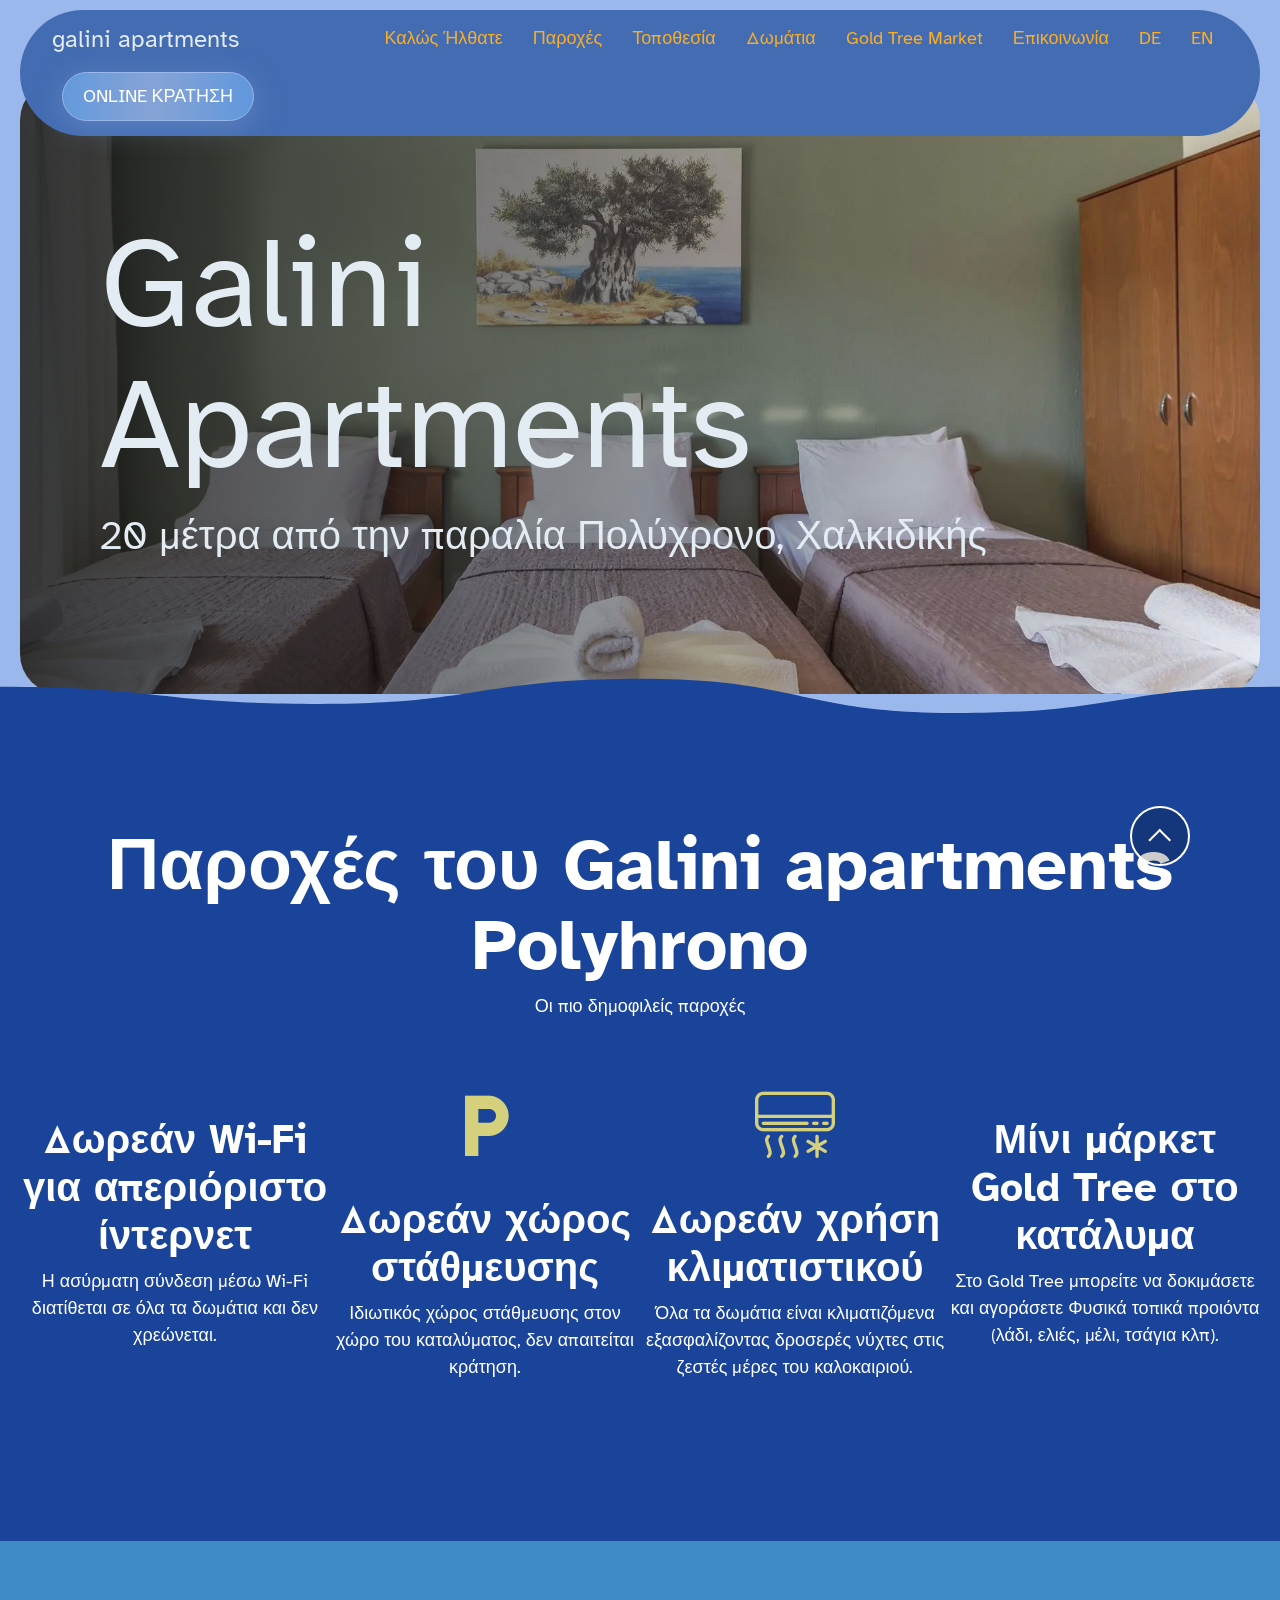
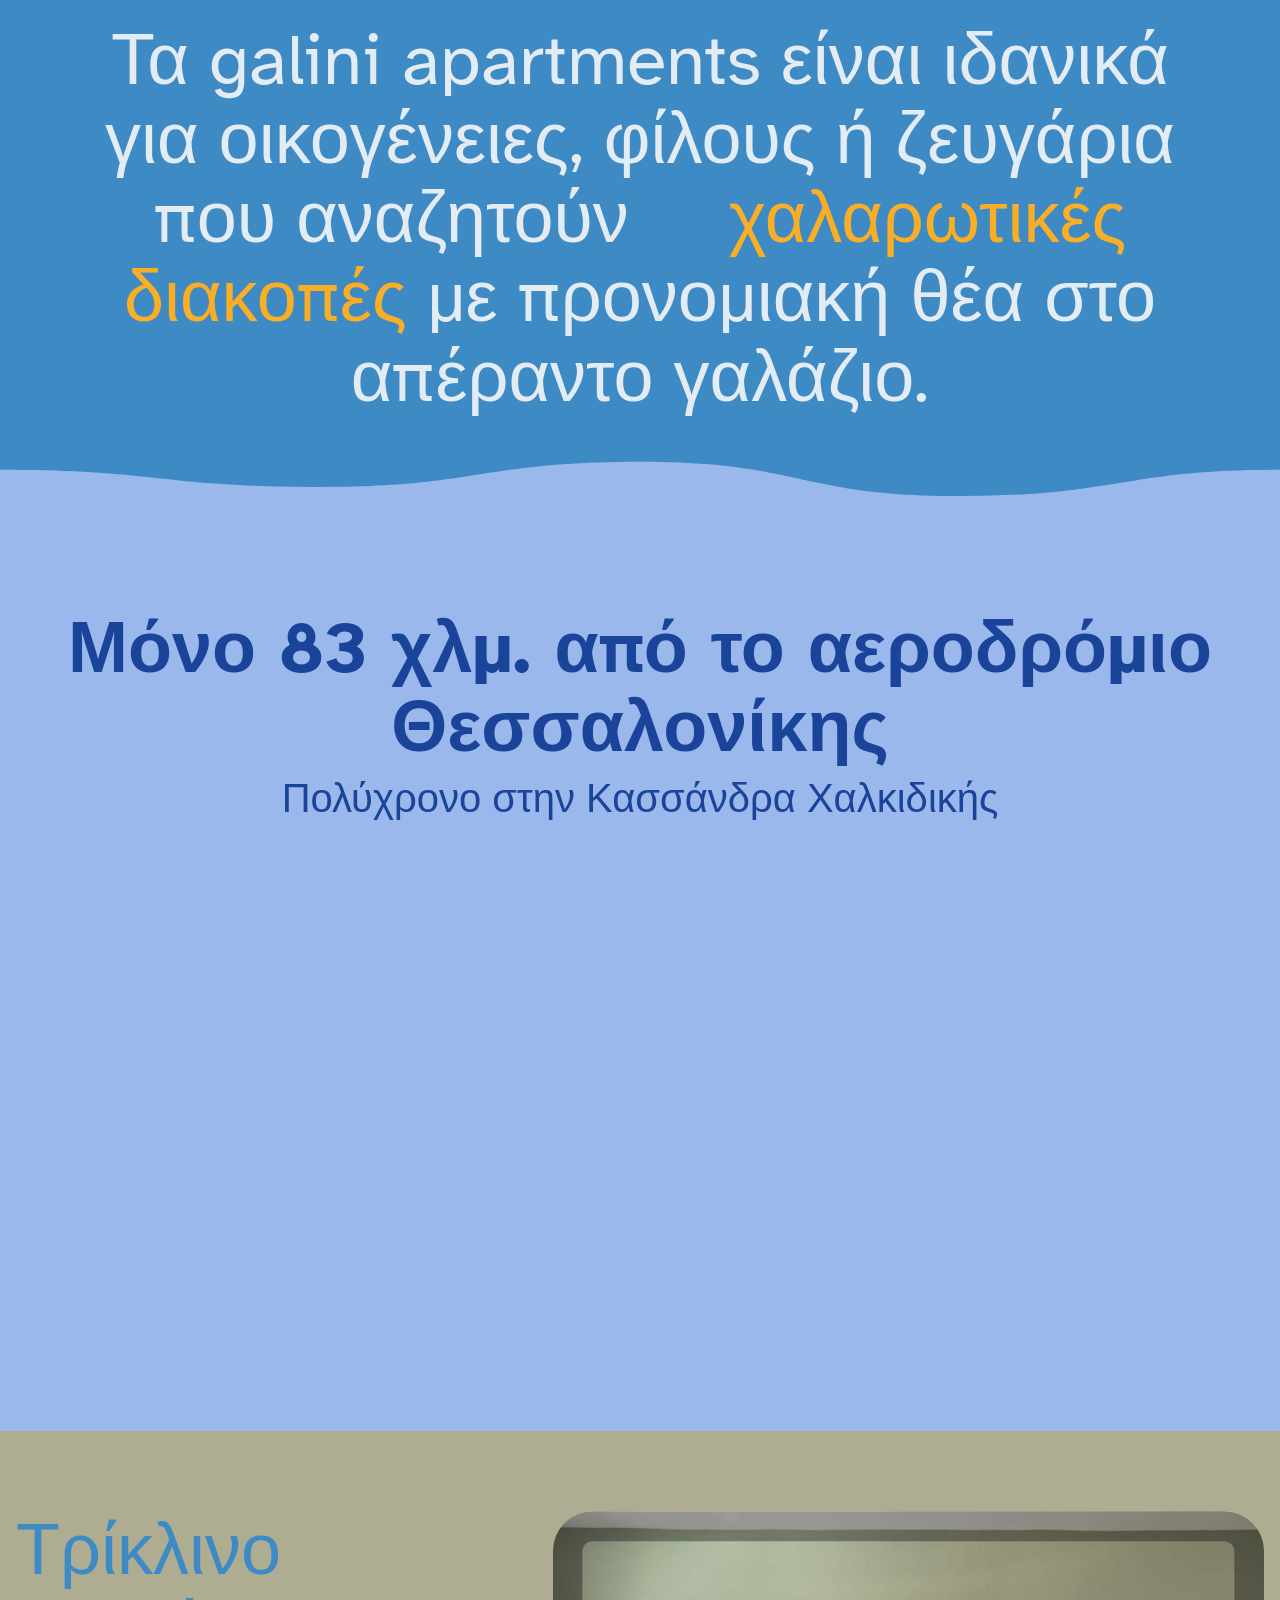
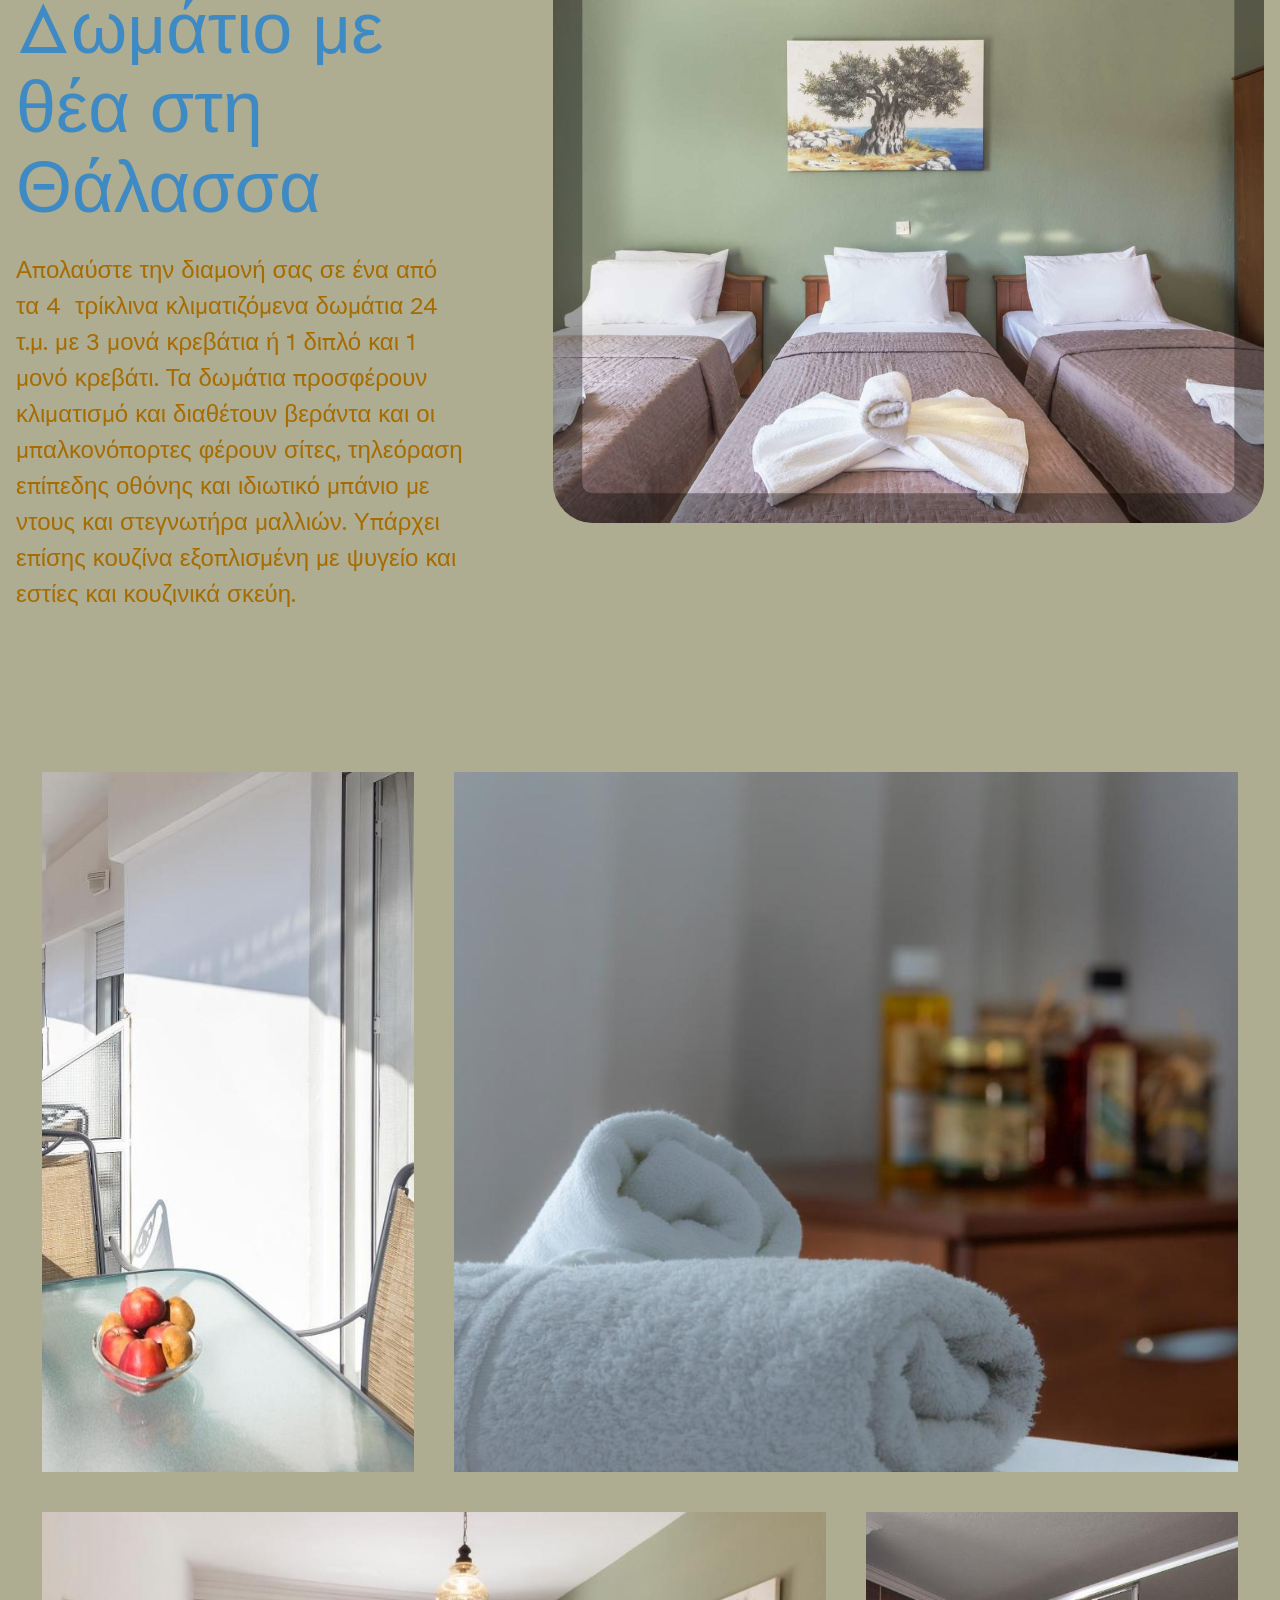
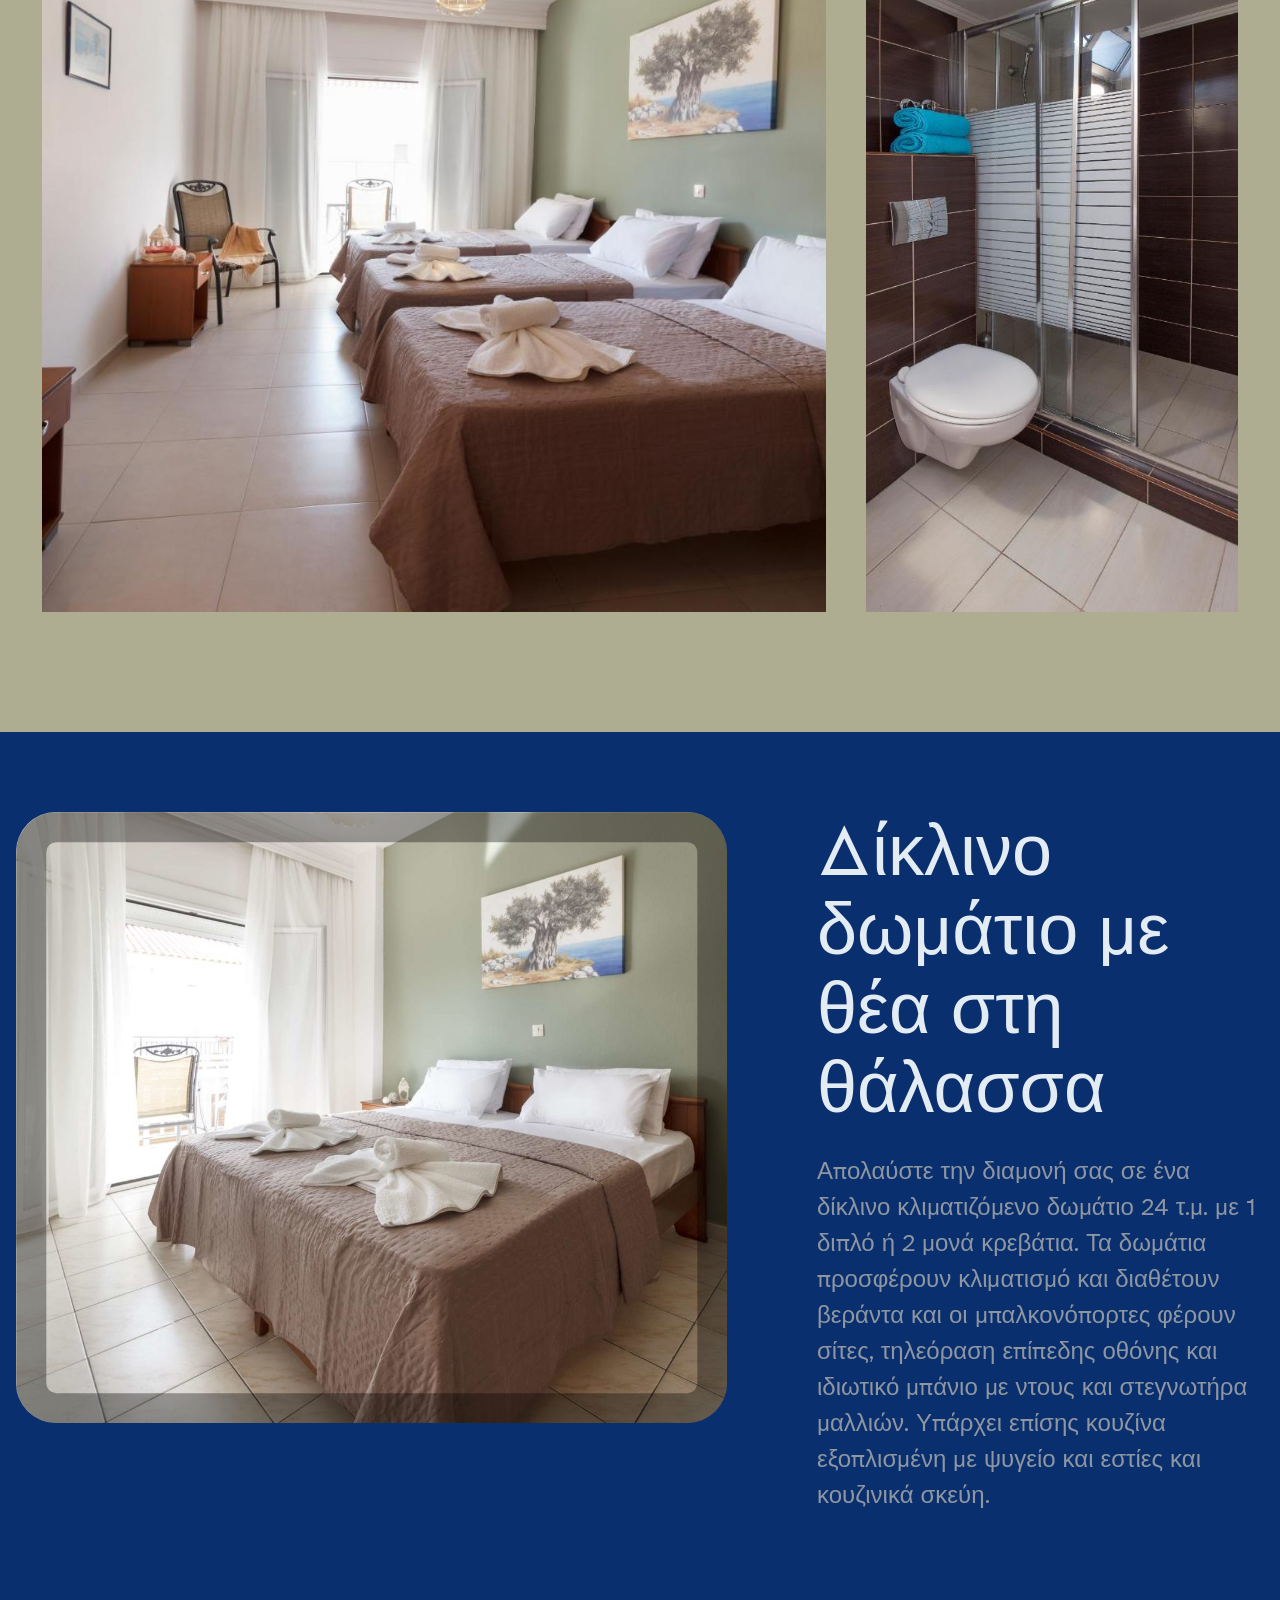
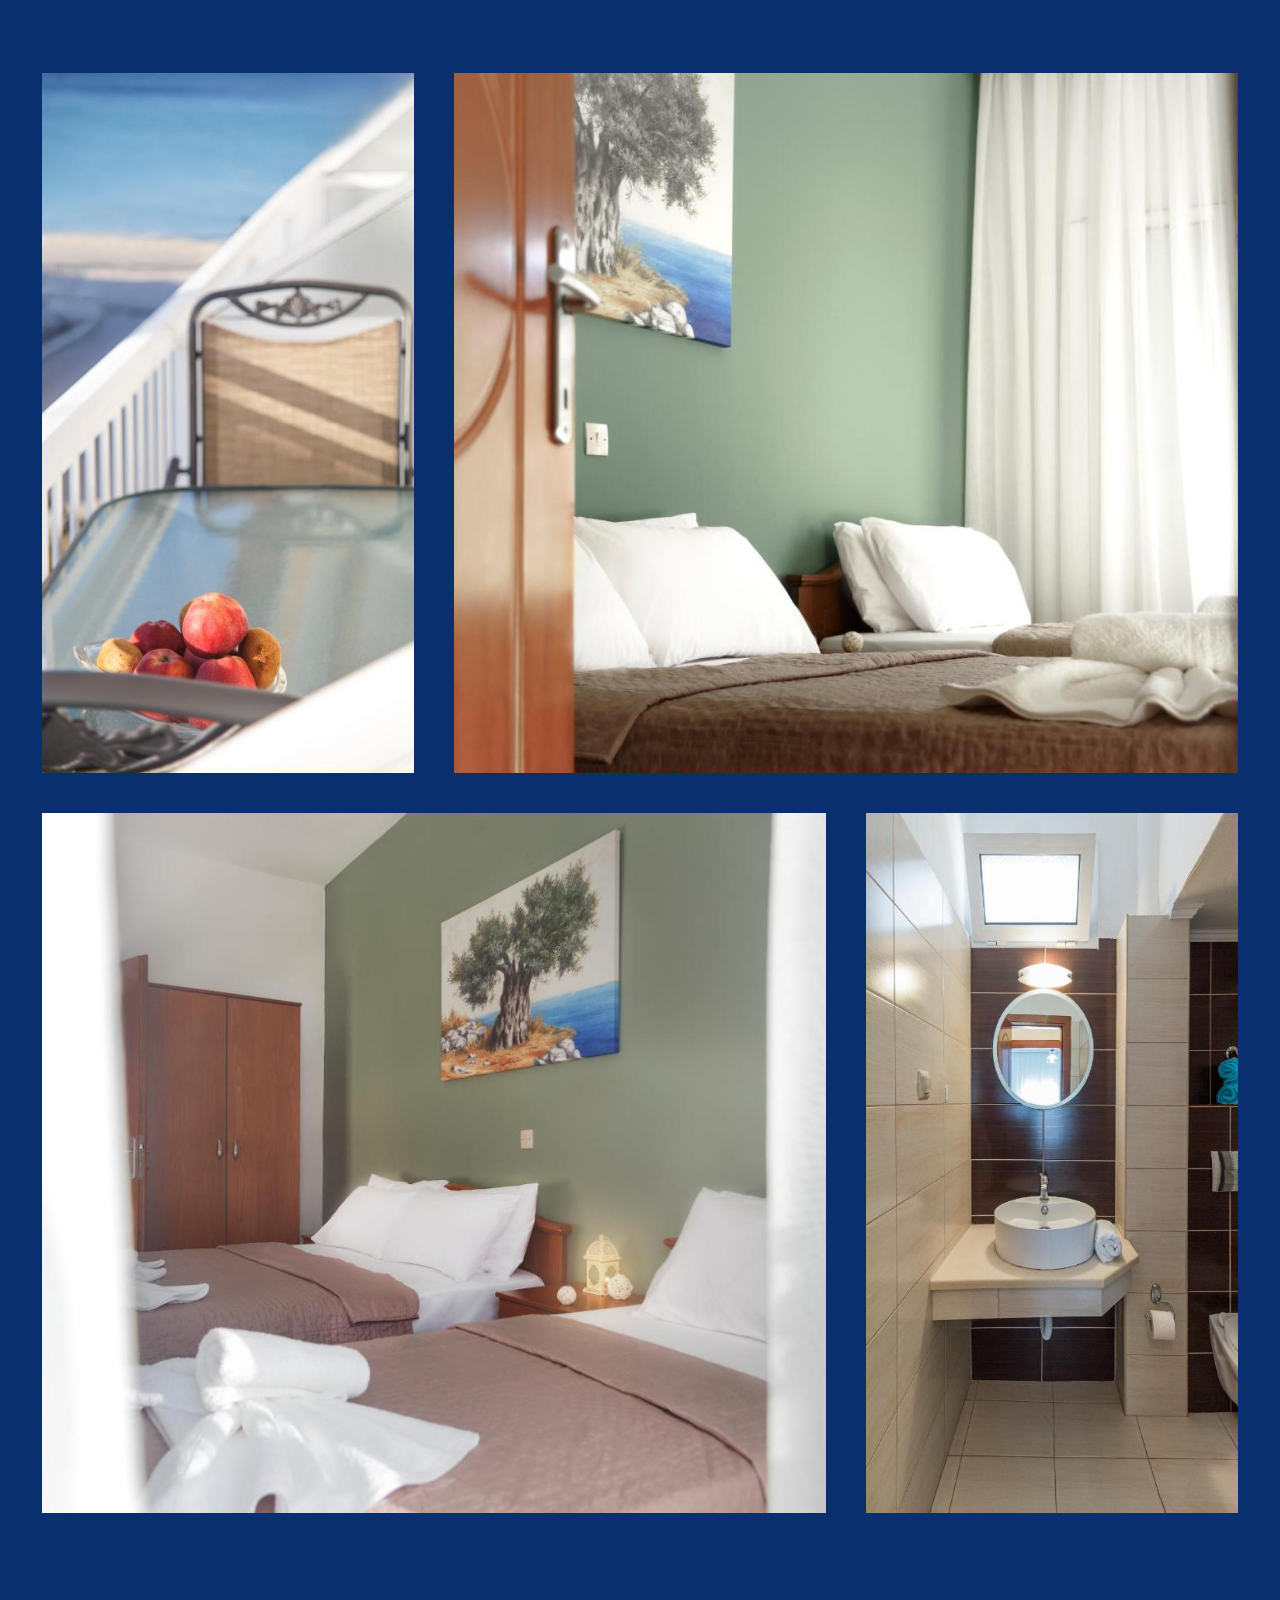
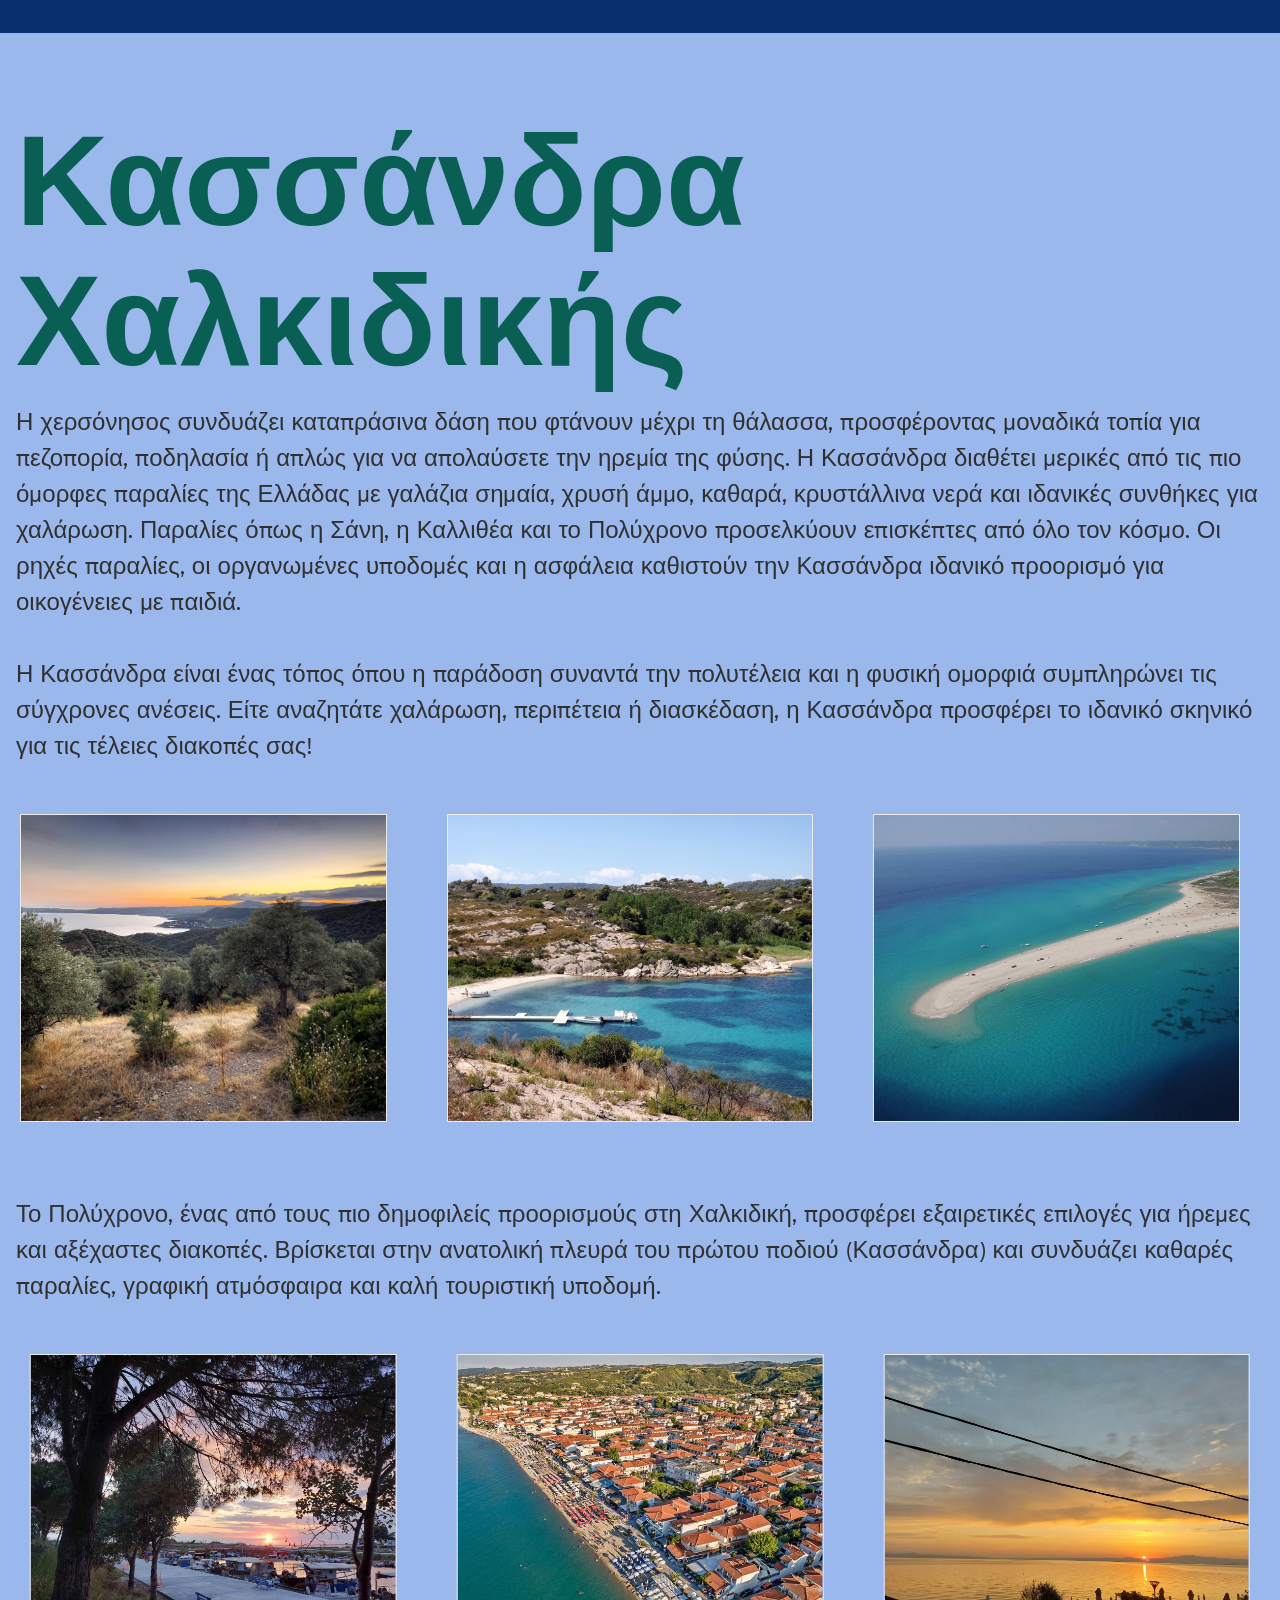
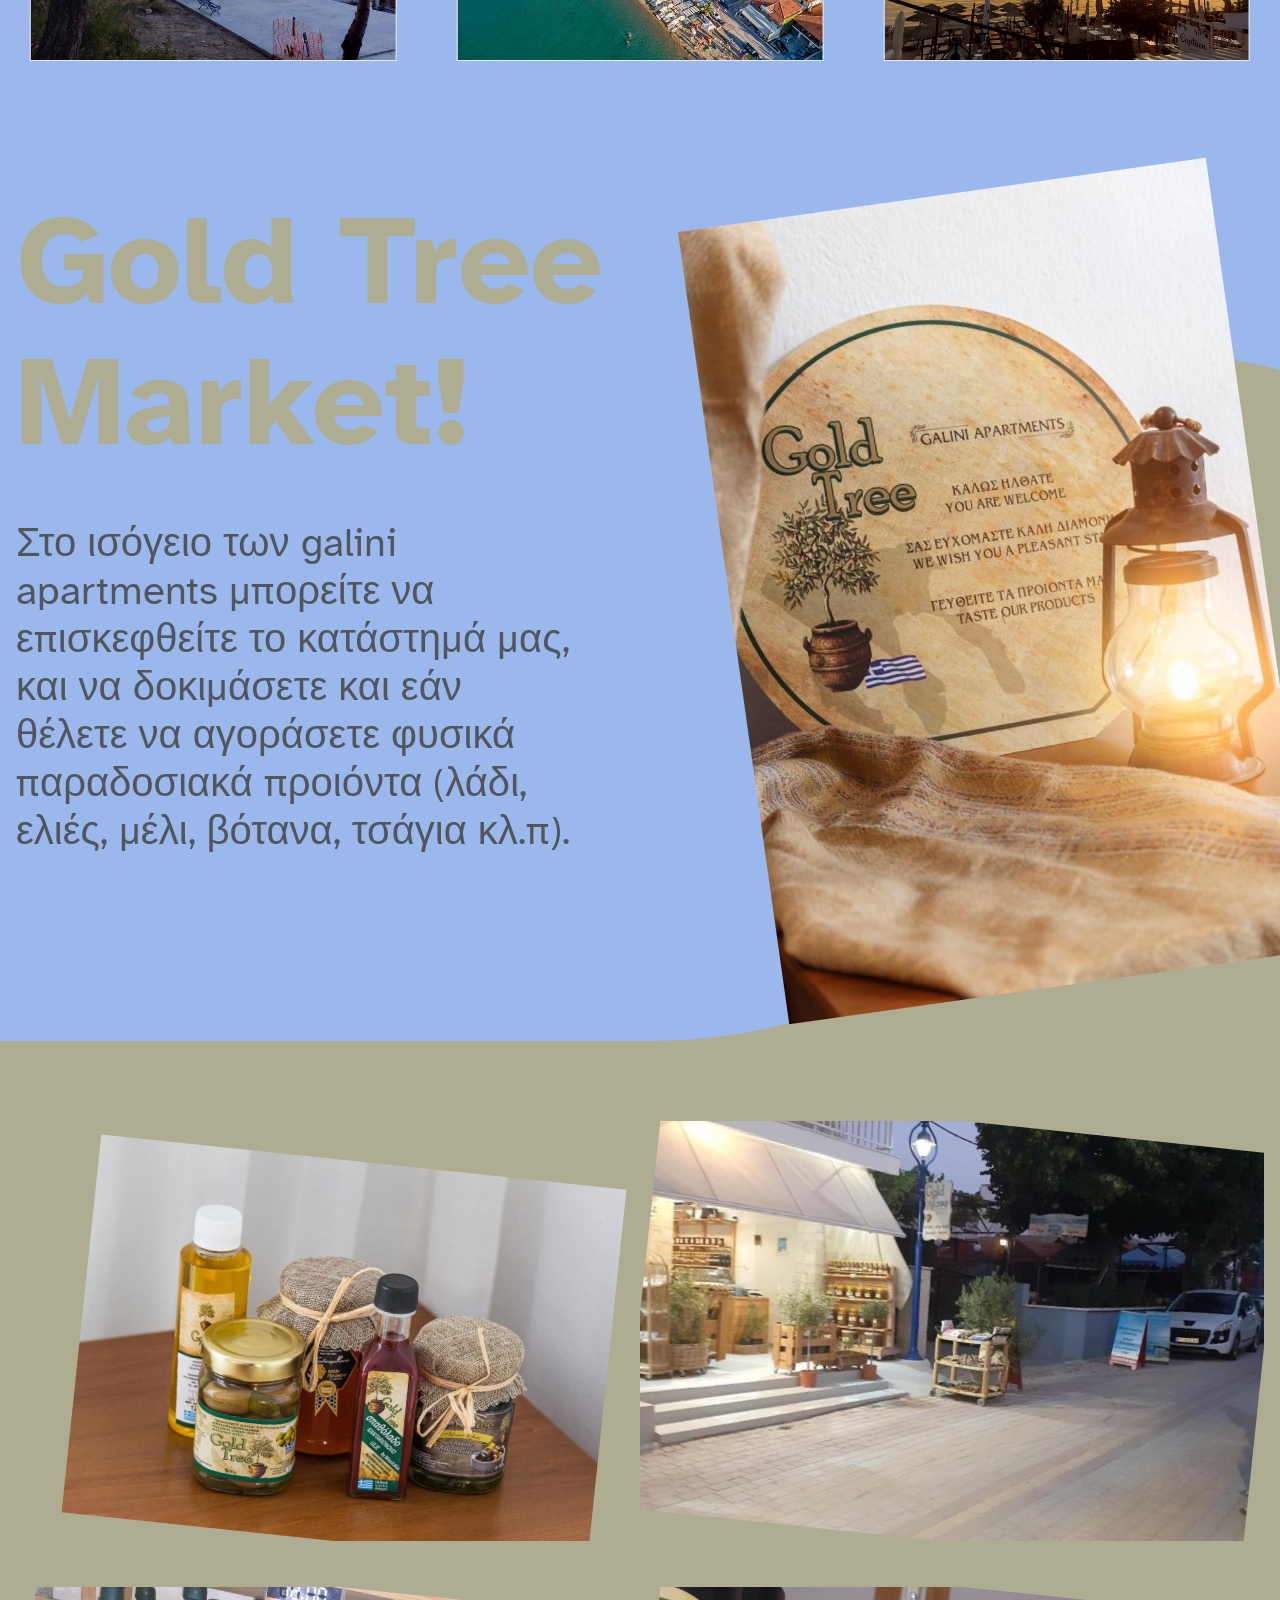
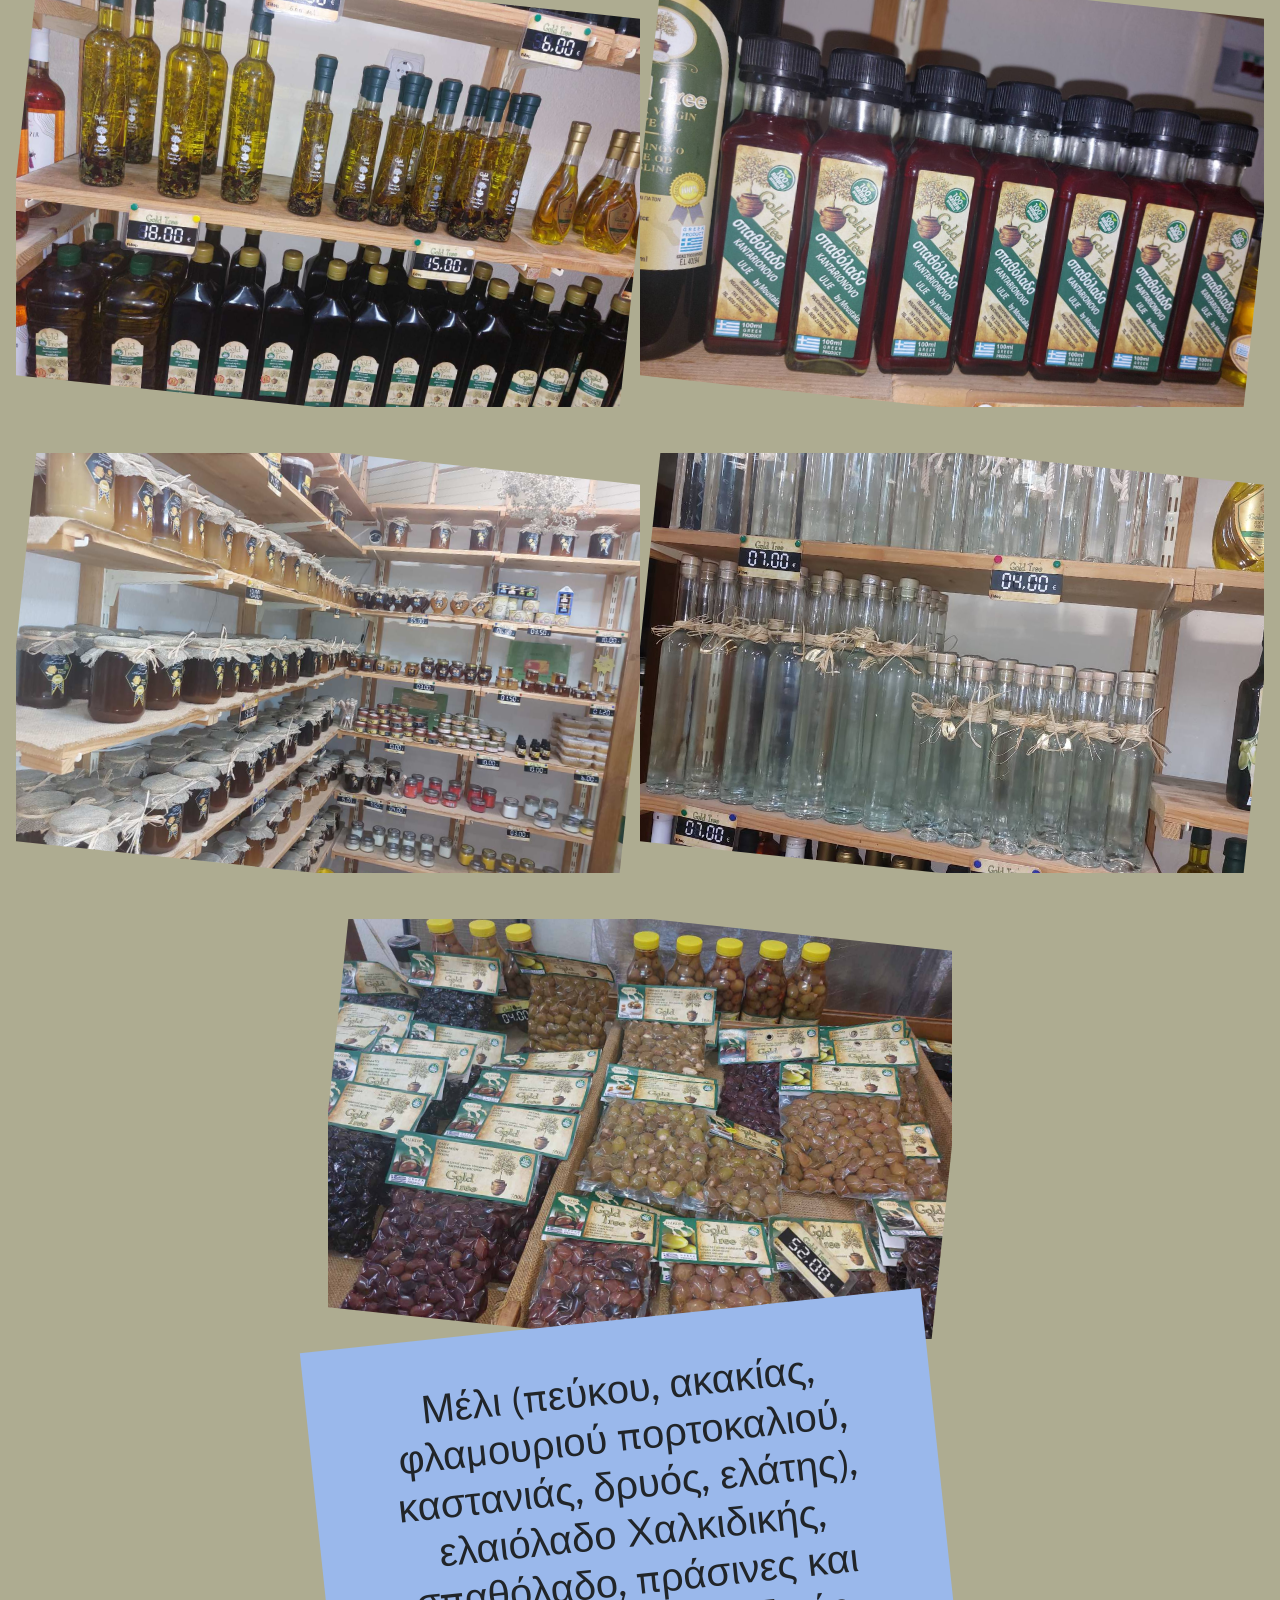
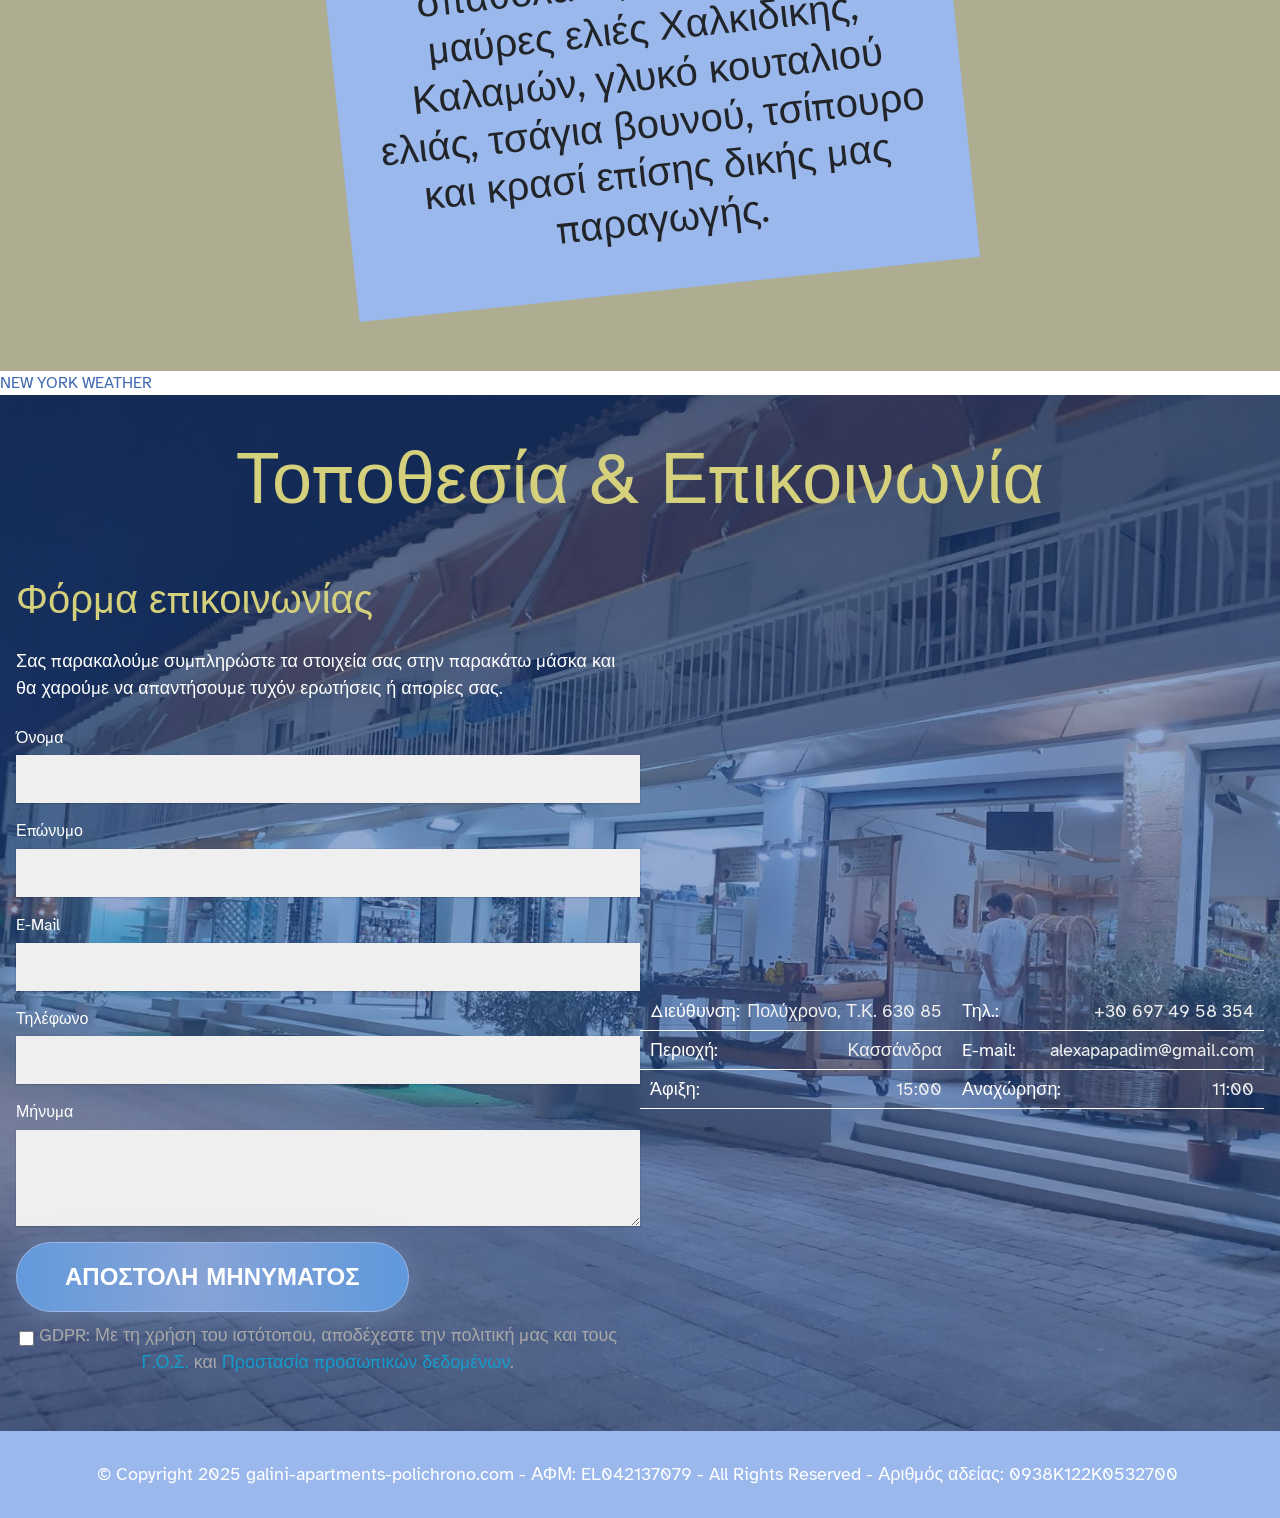
==== commit 466696a5: "create github pages" ====
--- a/index.html
+++ b/index.html
@@ -26,11 +26,12 @@
   <link rel="stylesheet" href="assets/theme/css/style.css">
   <link rel="preload" href="https://fonts.googleapis.com/css?family=Atkinson+Hyperlegible:400,400i,700,700i&display=swap" as="style" onload="this.onload=null;this.rel='stylesheet'">
   <noscript><link rel="stylesheet" href="https://fonts.googleapis.com/css?family=Atkinson+Hyperlegible:400,400i,700,700i&display=swap"></noscript>
-  <link rel="preload" as="style" href="assets/mobirise/css/mbr-additional.css?v=JG6RkH"><link rel="stylesheet" href="assets/mobirise/css/mbr-additional.css?v=JG6RkH" type="text/css">
-
-  
-  
-  
+  <link rel="preload" as="style" href="assets/mobirise/css/mbr-additional.css?v=cGOaVw"><link rel="stylesheet" href="assets/mobirise/css/mbr-additional.css?v=cGOaVw" type="text/css">
+
+  
+  
+  
+
 </head>
 <body>
   
@@ -586,7 +587,7 @@
 				<p class="mbr-text form-text mbr-fonts-style m-0 pb-4 mbr-lighter display-7">Σας παρακαλούμε συμπληρώστε τα στοιχεία σας στην παρακάτω μάσκα και θα χαρούμε να απαντήσουμε τυχόν ερωτήσεις ή απορίες σας.&nbsp;</p>
 				<div class="form1" data-form-type="formoid">
 					
-					<form action="https://mobirise.eu/" method="POST" class="mbr-form form-with-styler" data-form-title="Mobirise Form"><input type="hidden" name="email" data-form-email="true" value="ccsMD/NmOOHU0a86RMjCtMy5wwuL2C+S2AgUaDYK+Gq5BbI4kBMe6jWe8IzCtzl+rbp6p2BLtn3+/UVgLlcmMBo+XJfEw+0XmhB6iNljmxSWovfRR7eO9ygfXI8Du5rm.zIhNGhKScCkA1gBQ36aAhYSC+BjzmVurBox6BinW5obhY5P4Tx+dFz0RC4Nu+VACRcoSvNoGv57GILMi4/GmAr8VXrD+nB9IOjGWhvy+8Rwq1rou84IwsNZ+STG4v1CK">
+					<form action="https://mobirise.eu/" method="POST" class="mbr-form form-with-styler" data-form-title="Mobirise Form"><input type="hidden" name="email" data-form-email="true" value="fpuqr2kj0JY5pJIPUkNMcs5TNtUE9yfWUKtU/1VSJ6pA4WSC91MyEEKRQKrNpxlHHaIkf+wt8usdcpy61p1lYLPIAWFyhU8ir7N/w4HYpBD1uNQO1TXP7IrZvg52dAu4.AWVmYTVWfQFa2Fk4LDbpLJQSXePTQBt06ejMzmoUQPWdt6dMJb0KUUP6BIeaHUs3rEx+OHx61S4WaZf0xsK1jUcJTyNjPWi/PiQFhT55vpGnDn12dwLtjl5pdMmmVwuS">
 						<div class="row">
 							<div hidden="hidden" data-form-alert="" class="alert alert-success col-12">Σας ευχαριστούμε πολύ 
 								που συμπληρώσατε με επιτυχία την φόρμα επικοινωνίας!</div>
@@ -709,5 +710,6 @@
 <input name="cookieData" type="hidden" data-cookie-cookiesAlertType='false' data-cookie-customDialogSelector='null' data-cookie-colorText='#424a4d' data-cookie-colorBg='rgb(255, 255, 255)' data-cookie-opacityOverlay='0' data-cookie-bgOpacity='100' data-cookie-textButton='ΣΥΜΦΩΝΩ' data-cookie-rejectText='REJECT' data-cookie-colorButton='#436cb2' data-cookie-rejectColor='#ffffff' data-cookie-colorLink='#424a4d' data-cookie-underlineLink='true' data-cookie-text="Χρησιμοποιούμε cookies για την βελτίωση των εμπειριών. Διαβάστε εδώ την <a href='privacy.html'>Πολιτική cookies</a>.">
    <div id="scrollToTop" class="scrollToTop mbr-arrow-up"><a style="text-align: center;"><i class="mbr-arrow-up-icon mbr-arrow-up-icon-cm cm-icon cm-icon-smallarrow-up"></i></a></div>
     <input name="animation" type="hidden">
-  </body>
+  
+</body>
 </html>
--- a/assets/mobirise/css/mbr-additional.css
+++ b/assets/mobirise/css/mbr-additional.css
@@ -1318,7 +1318,7 @@
   background-position: center center;
   background-size: cover;
   background-repeat: no-repeat;
-  background-image: url("../../../assets/images/3s-img-8995-1-copy-1536x1024.webp");
+  background-image: url("../../../assets/images/3s-img-8995-1-copy.webp");
 }
 @media (max-width: 1399px) {
   .cid-ty79u2I09A .col-text {
--- a/assets/mobirise/css/mbr-additional.css
+++ b/assets/mobirise/css/mbr-additional.css
@@ -1318,7 +1318,7 @@
   background-position: center center;
   background-size: cover;
   background-repeat: no-repeat;
-  background-image: url("../../../assets/images/3s-img-8995-1-copy-1536x1024.webp");
+  background-image: url("../../../assets/images/3s-img-8995-1-copy.webp");
 }
 @media (max-width: 1399px) {
   .cid-ty79u2I09A .col-text {
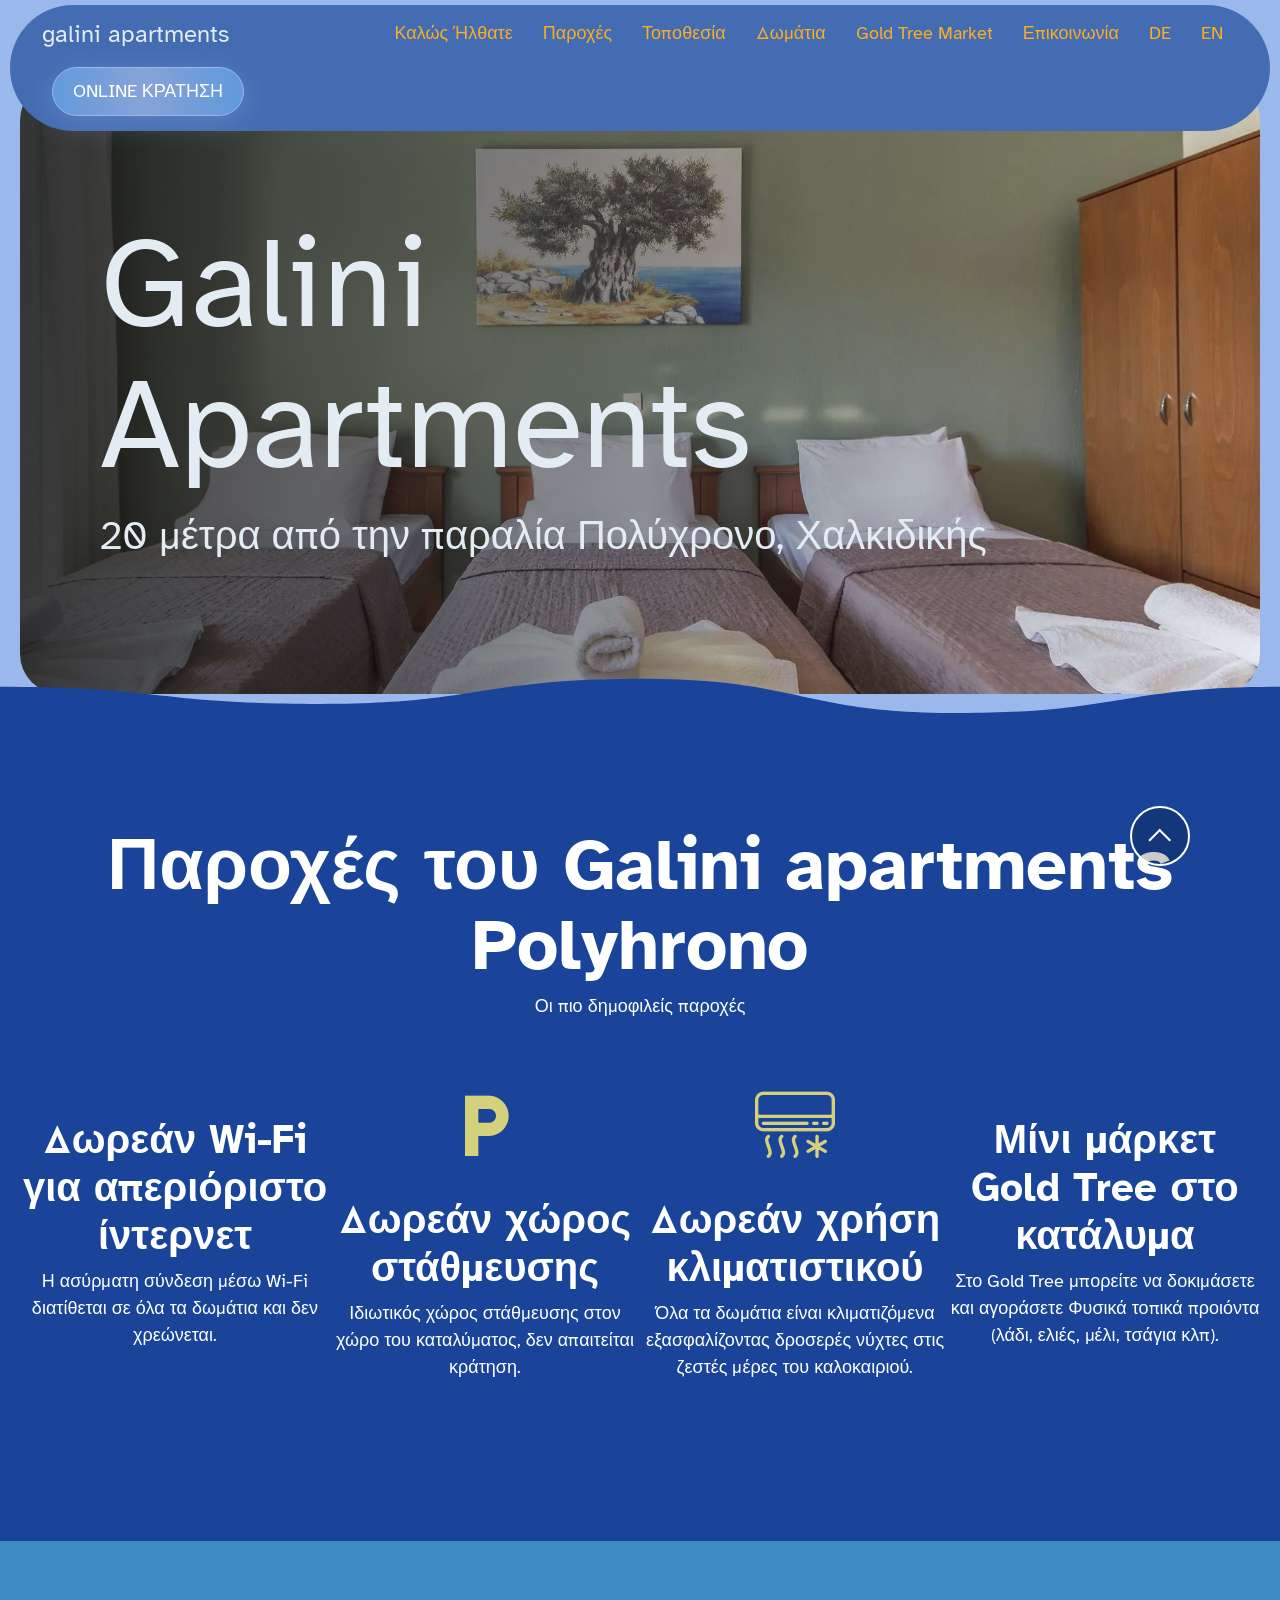
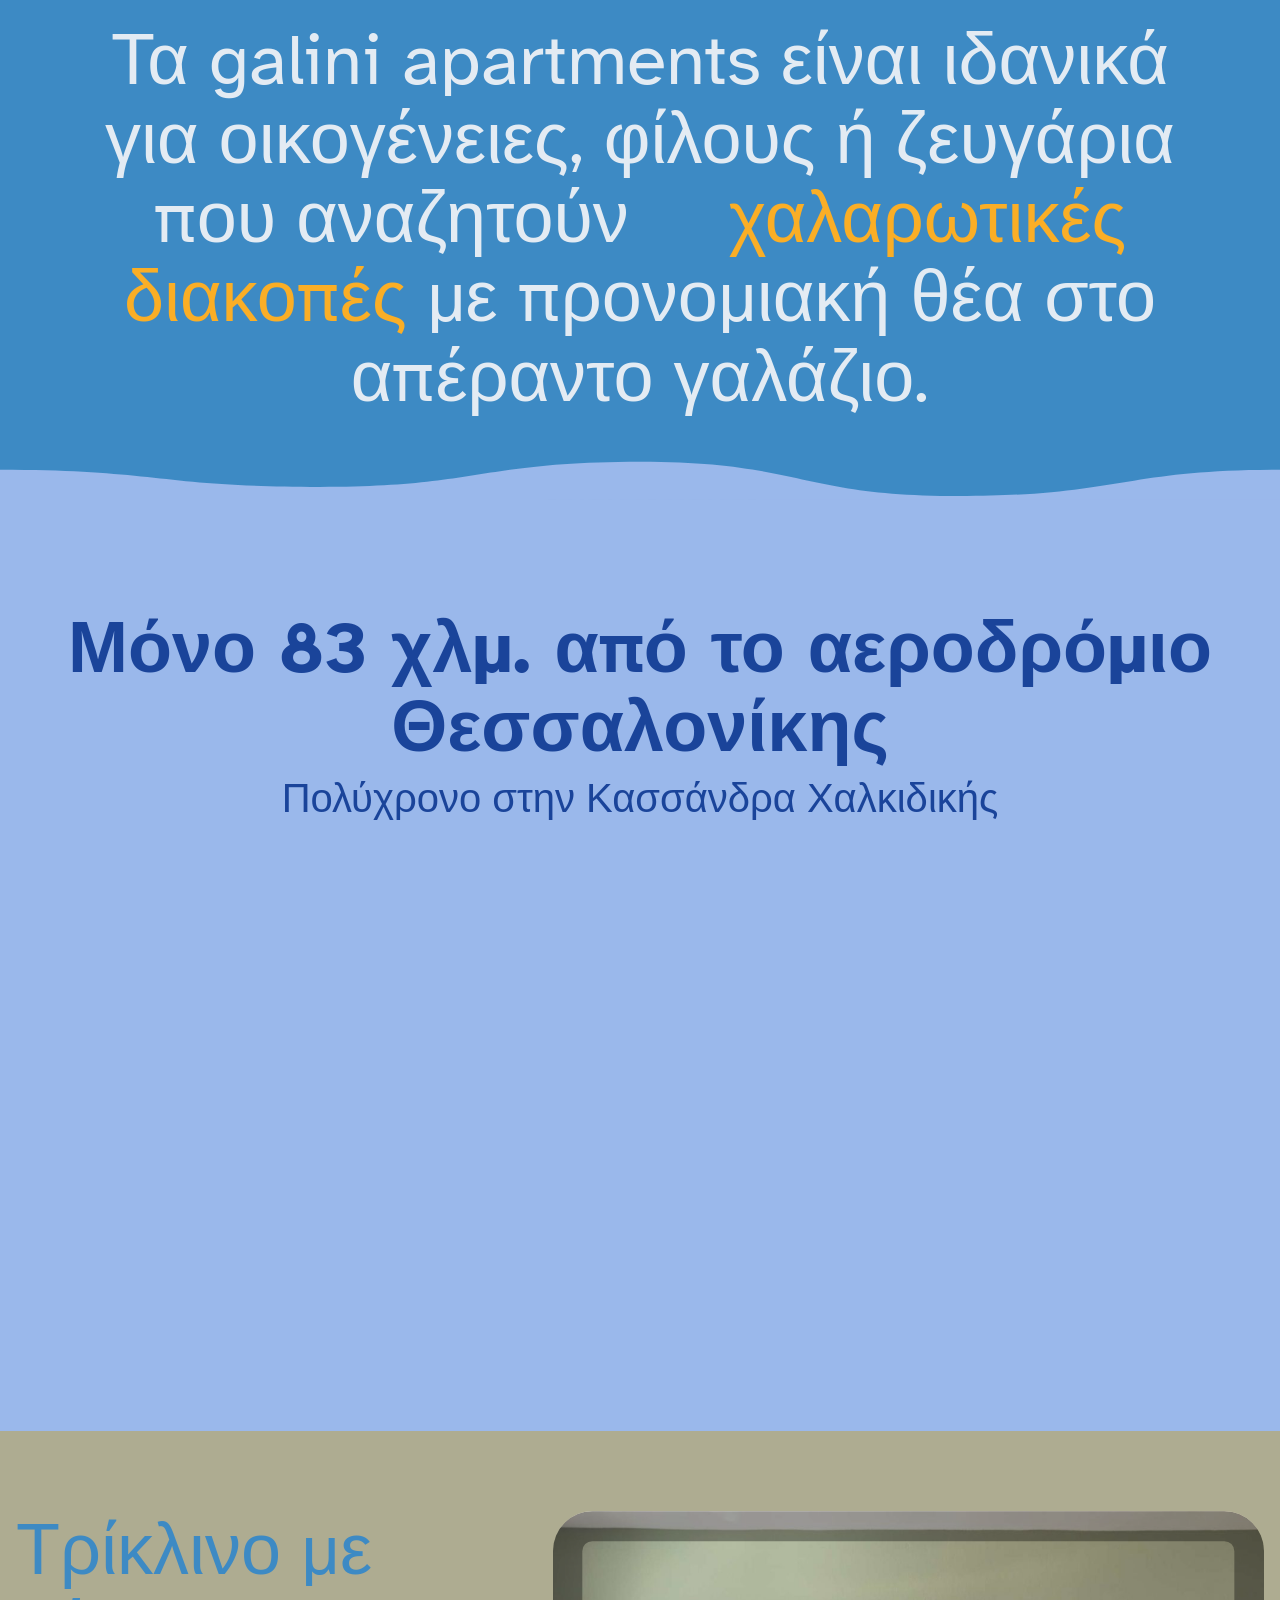
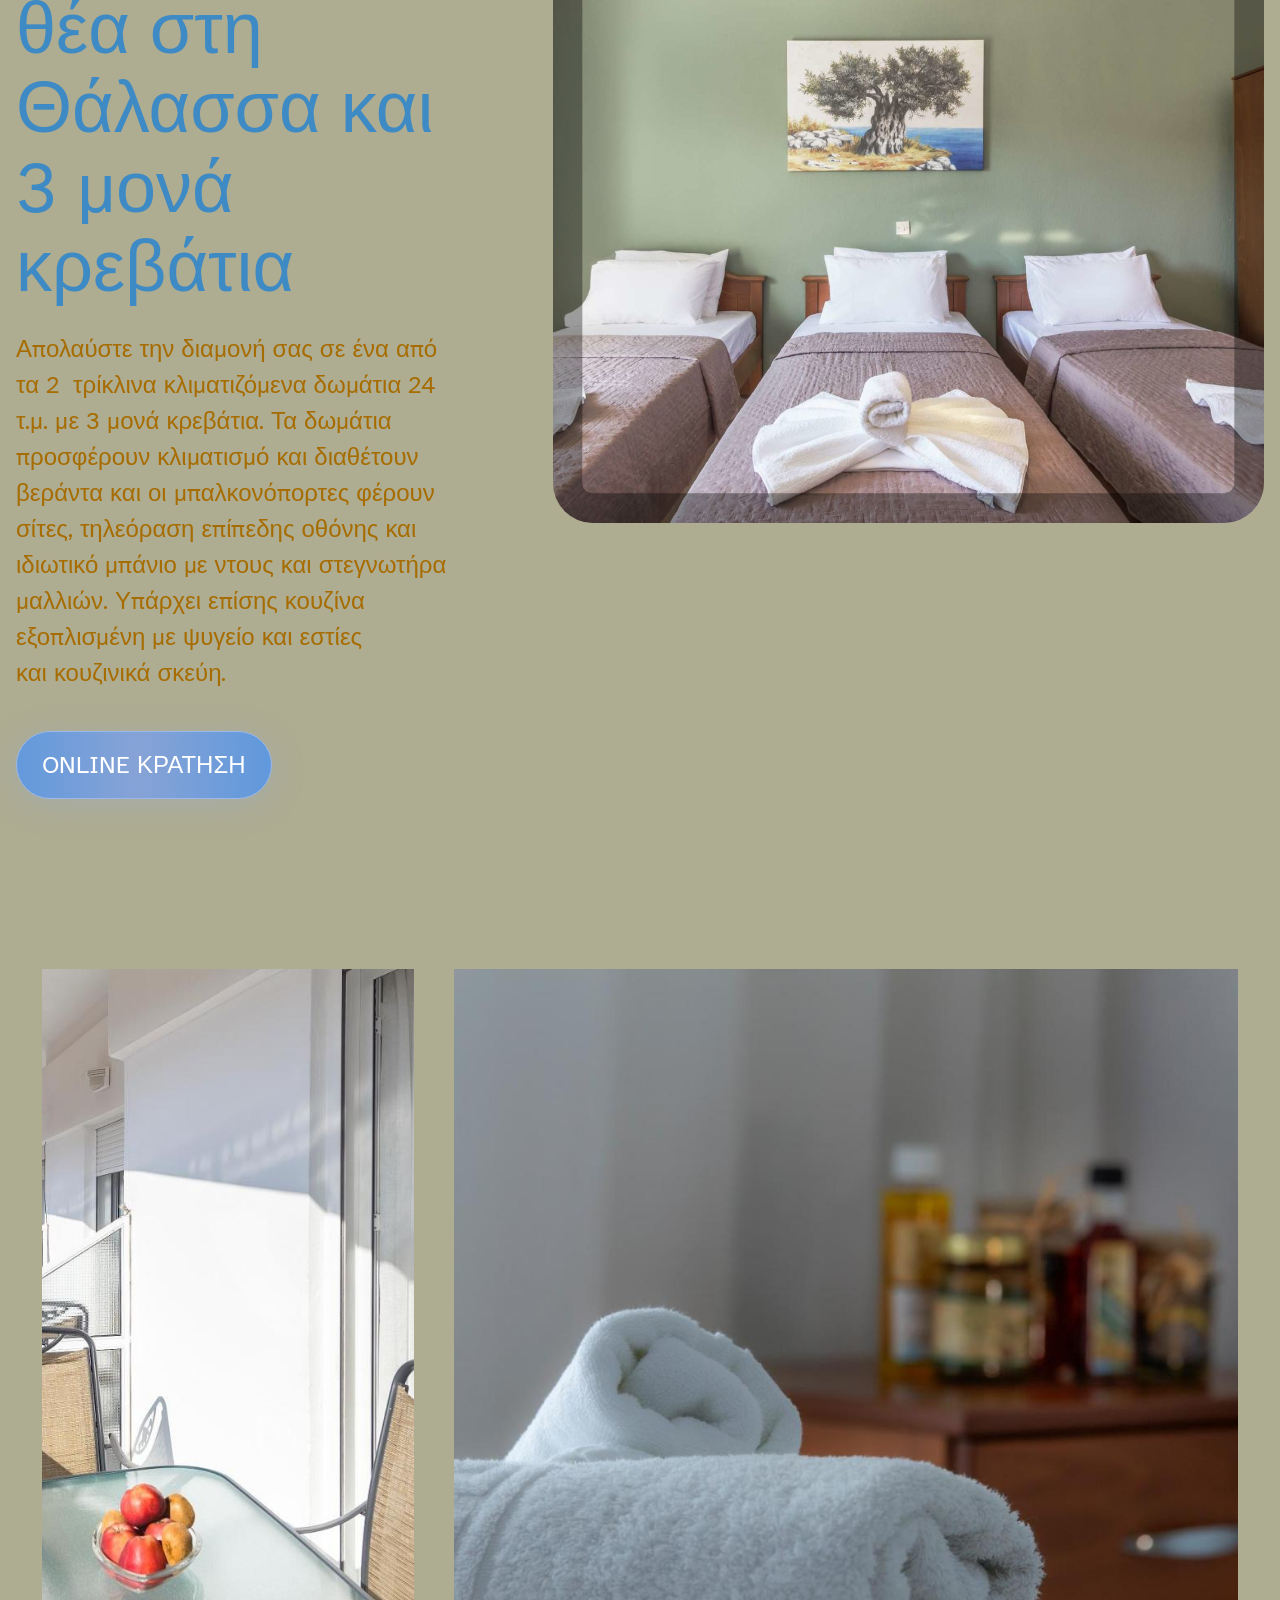
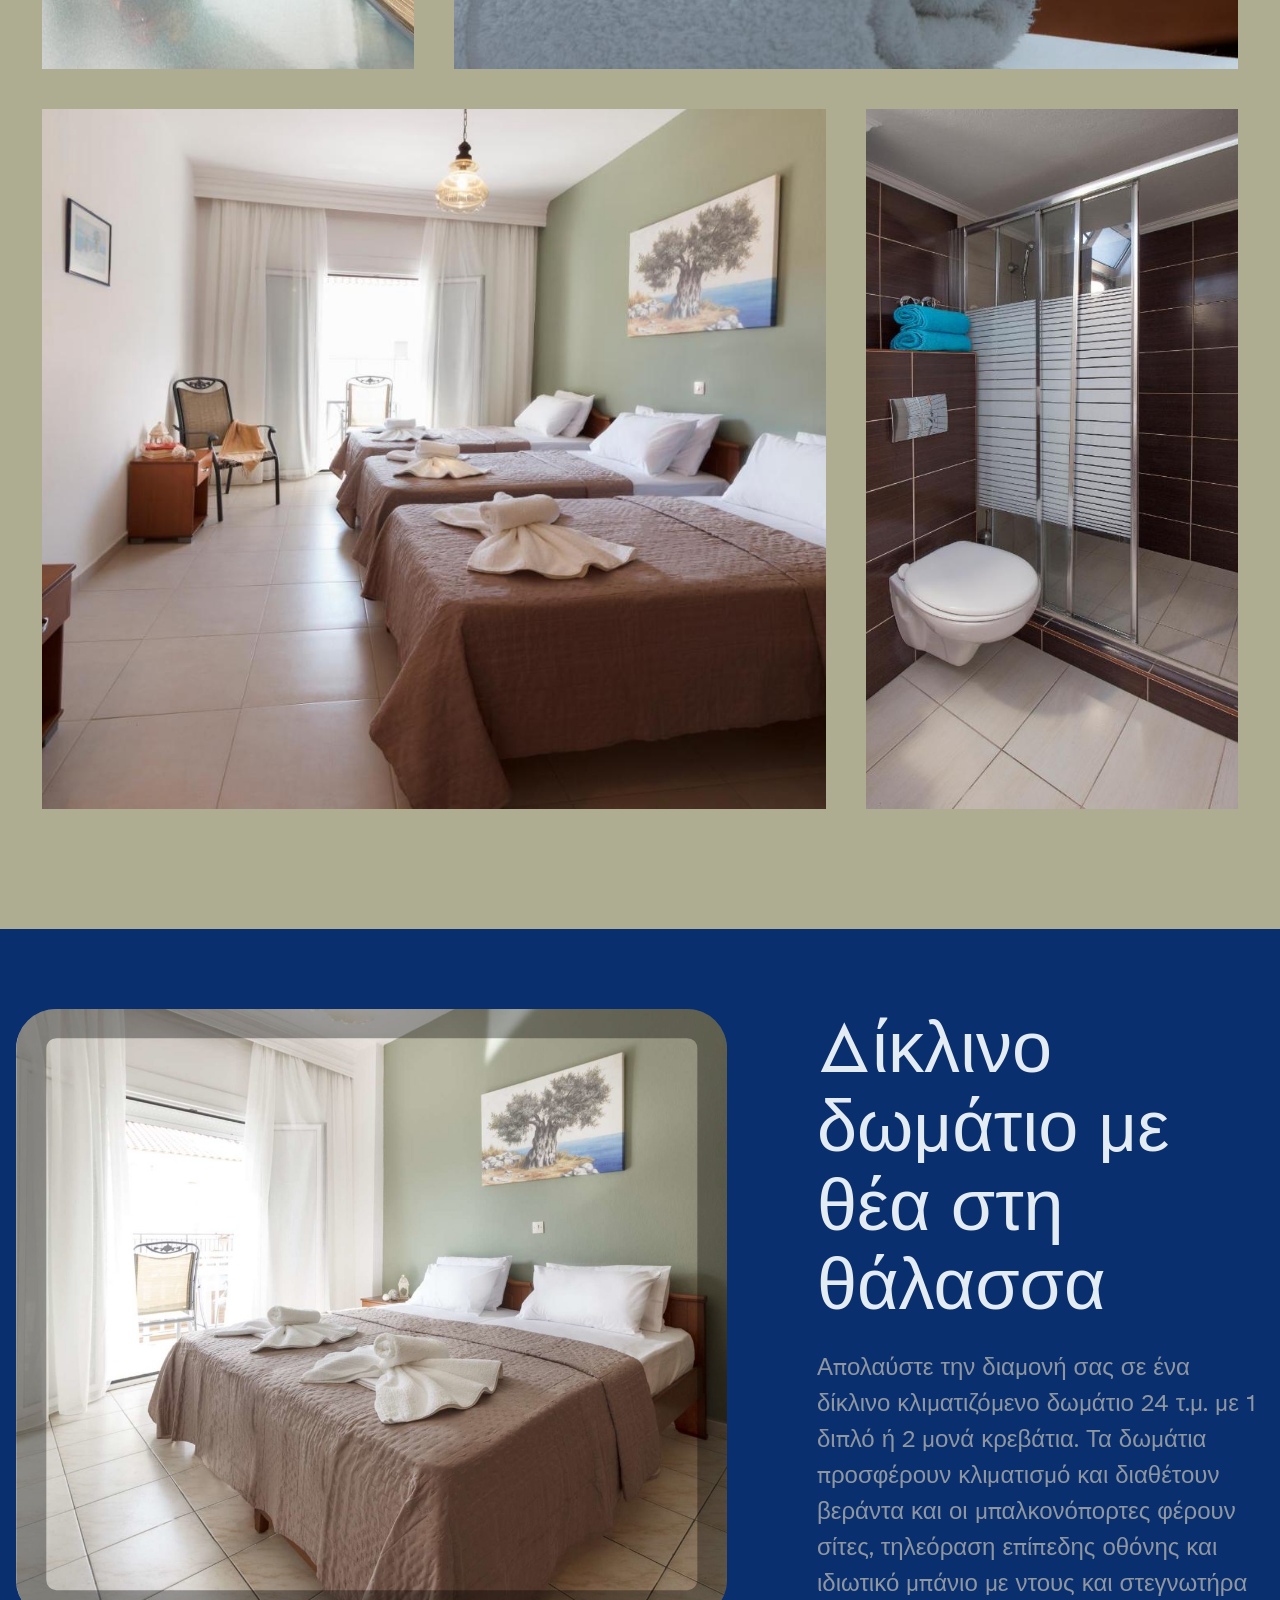
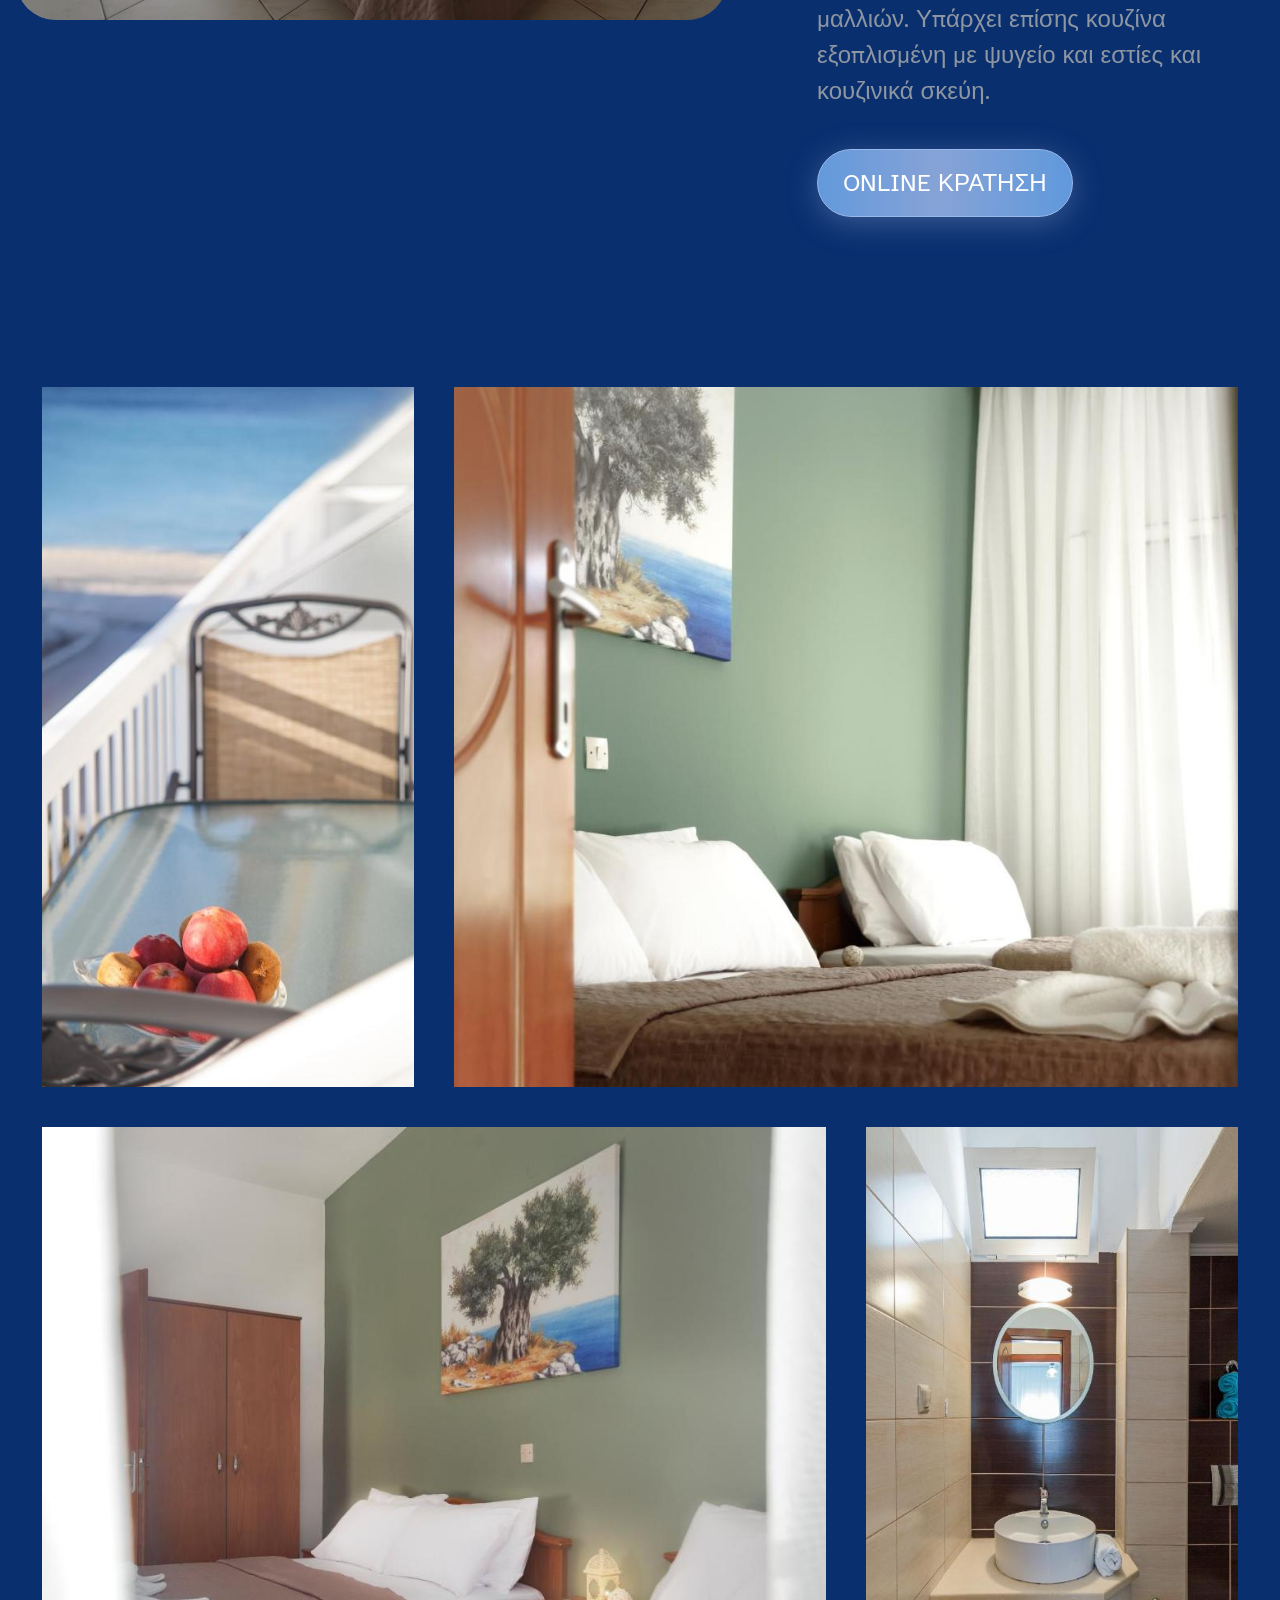
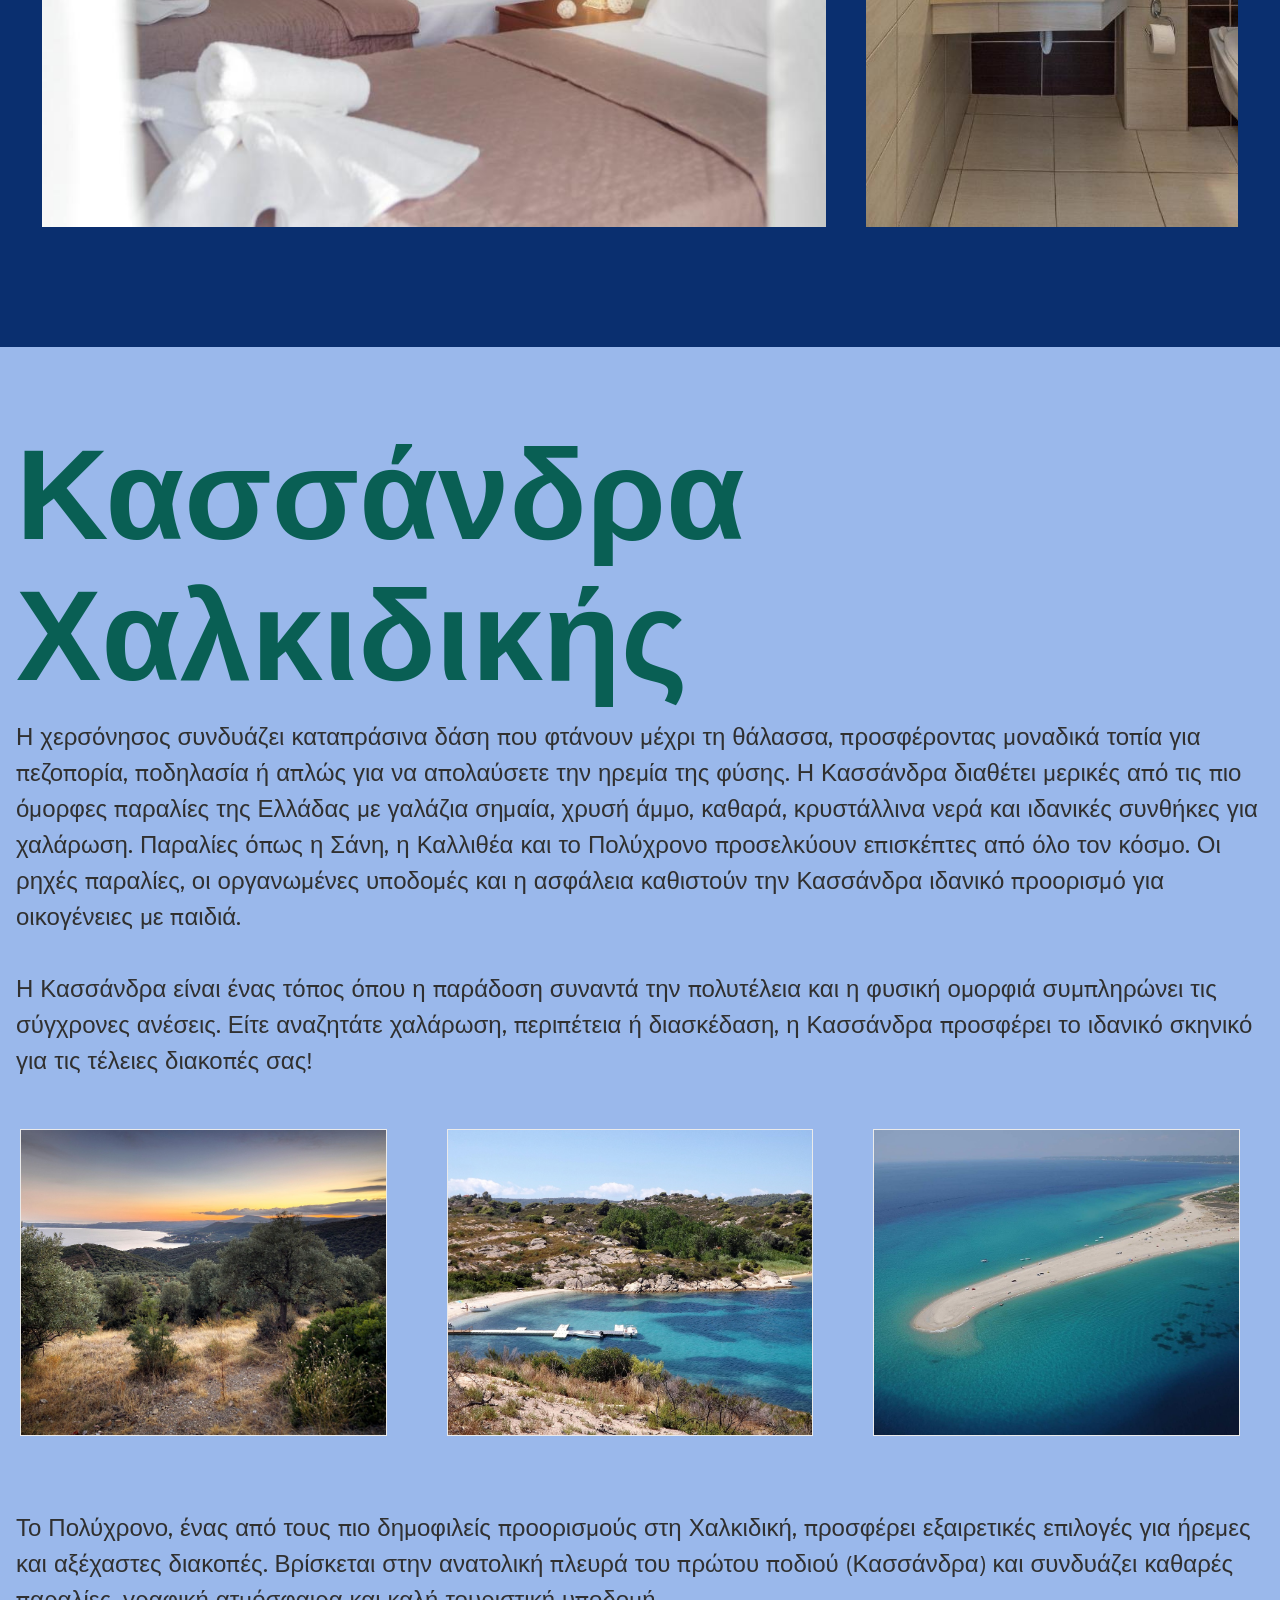
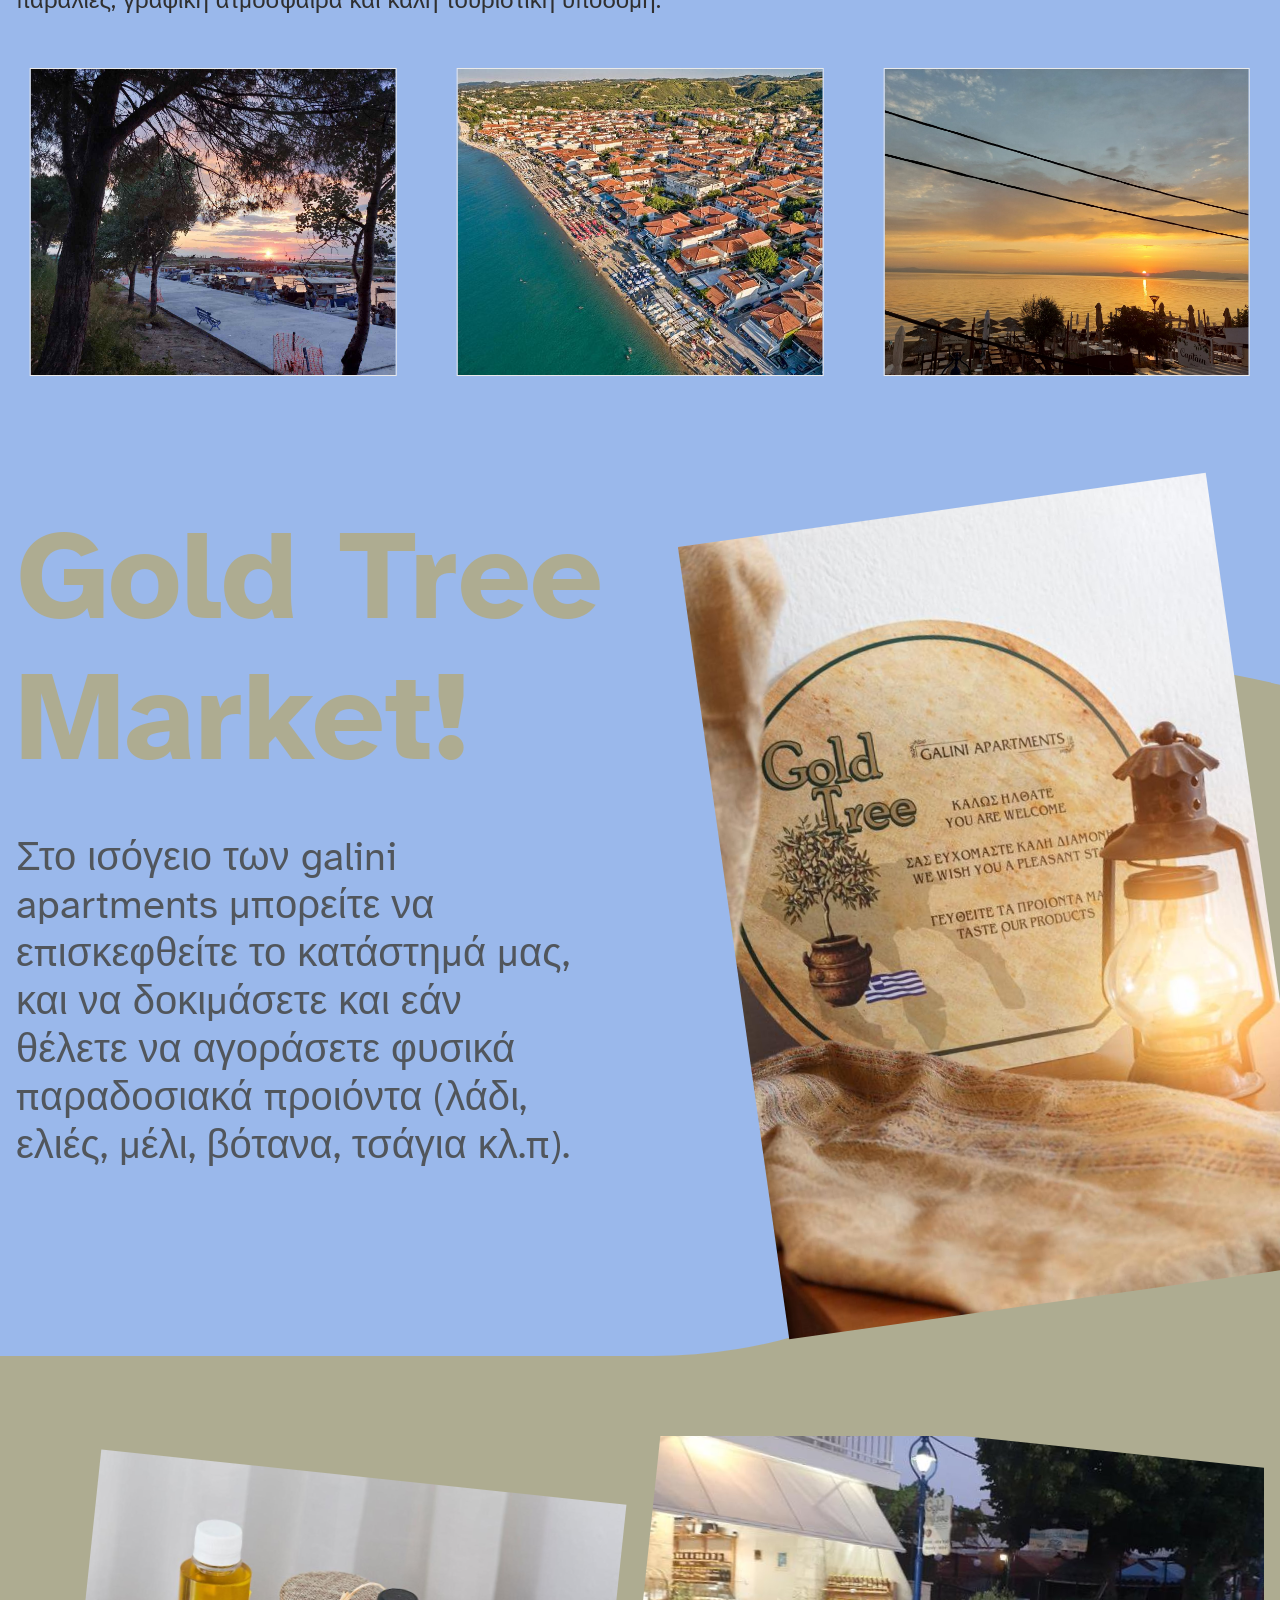
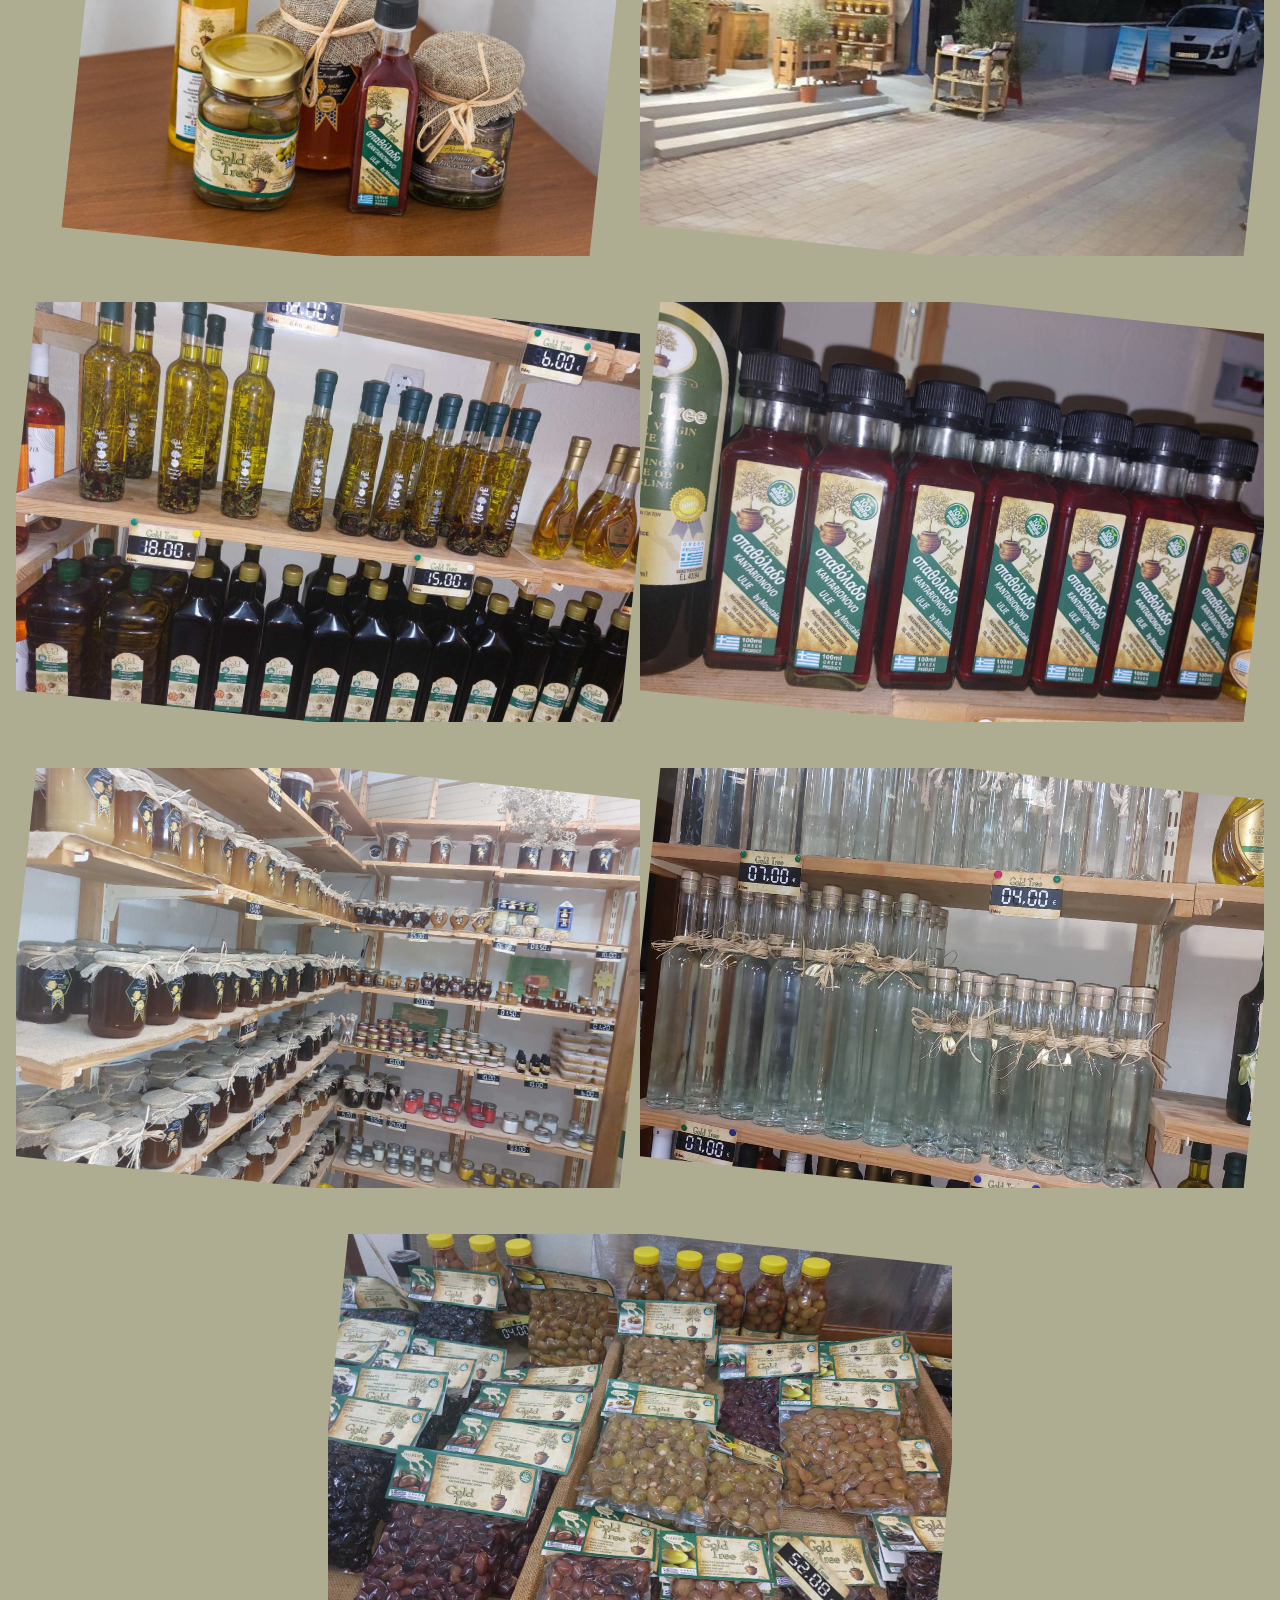
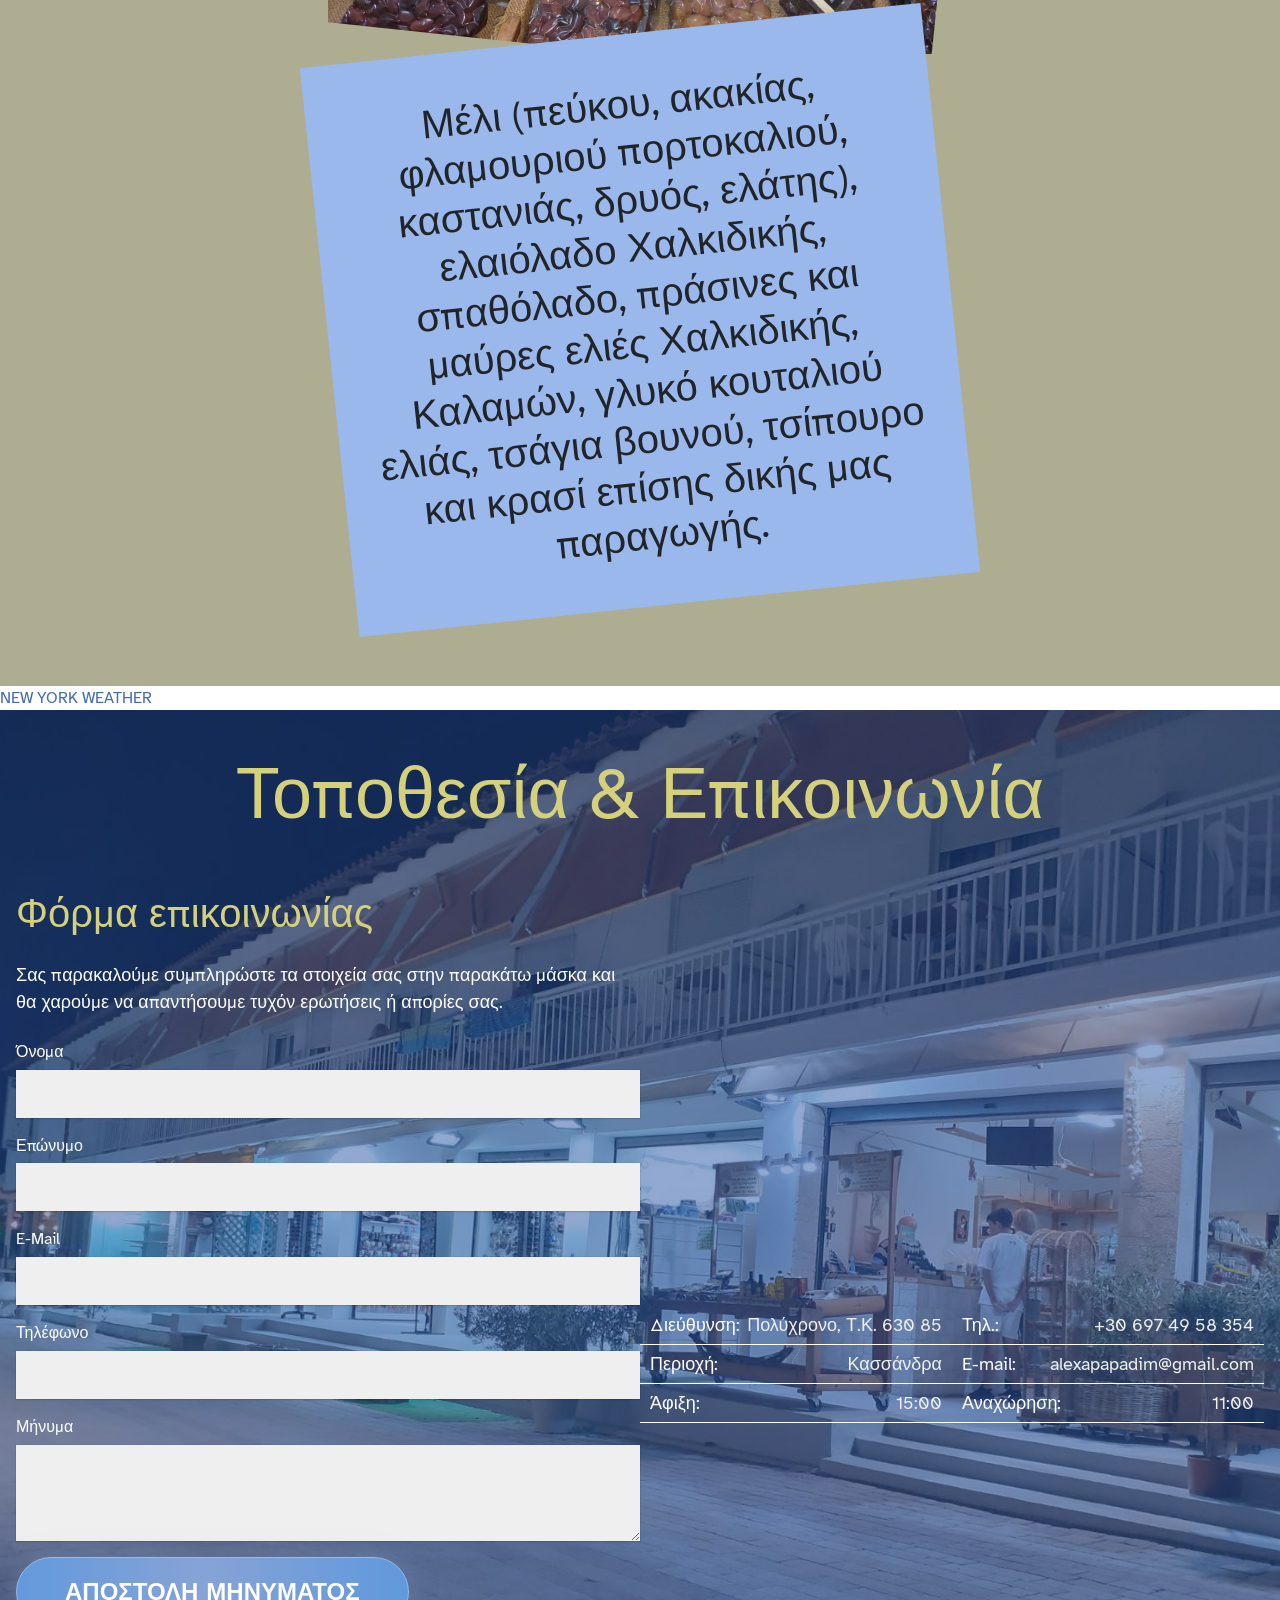
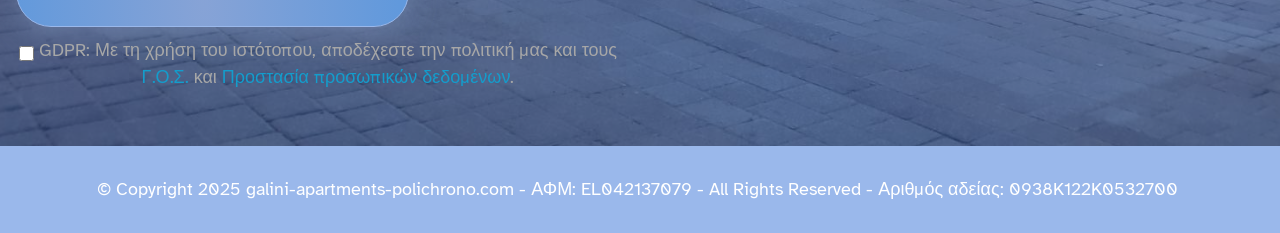
==== commit b2625266: "create github pages" ====
--- a/index.html
+++ b/index.html
@@ -26,7 +26,7 @@
   <link rel="stylesheet" href="assets/theme/css/style.css">
   <link rel="preload" href="https://fonts.googleapis.com/css?family=Atkinson+Hyperlegible:400,400i,700,700i&display=swap" as="style" onload="this.onload=null;this.rel='stylesheet'">
   <noscript><link rel="stylesheet" href="https://fonts.googleapis.com/css?family=Atkinson+Hyperlegible:400,400i,700,700i&display=swap"></noscript>
-  <link rel="preload" as="style" href="assets/mobirise/css/mbr-additional.css?v=cGOaVw"><link rel="stylesheet" href="assets/mobirise/css/mbr-additional.css?v=cGOaVw" type="text/css">
+  <link rel="preload" as="style" href="assets/mobirise/css/mbr-additional.css?v=ez4N6k"><link rel="stylesheet" href="assets/mobirise/css/mbr-additional.css?v=ez4N6k" type="text/css">
 
   
   
@@ -219,9 +219,9 @@
             </div>
             <div class="col-text">
                 <div class="card-wrap">
-                    <h6 class="card-title mbr-fonts-style mb-0 display-2">Τρίκλινο Δωμάτιο με θέα στη Θάλασσα</h6>
-                    <p class="mbr-text mbr-fonts-style mb-0 display-4">Απολαύστε την διαμονή σας σε ένα από τα 4&nbsp; τρίκλινα  κλιματιζόμενα δωμάτια 24 τ.μ. με 3 μονά κρεβάτια ή 1 διπλό και 1 μονό κρεβάτι. Τα δωμάτια προσφέρουν κλιματισμό και διαθέτουν βεράντα και οι μπαλκονόπορτες φέρουν σίτες, τηλεόραση επίπεδης οθόνης και ιδιωτικό μπάνιο με ντους και στεγνωτήρα μαλλιών. Υπάρχει επίσης κουζίνα εξοπλισμένη με ψυγείο και εστίες και&nbsp;κουζινικά σκεύη.</p>
-                    
+                    <h6 class="card-title mbr-fonts-style mb-0 display-2">Τρίκλινο με θέα στη Θάλασσα και 3 μονά κρεβάτια</h6>
+                    <p class="mbr-text mbr-fonts-style mb-0 display-4">Απολαύστε την διαμονή σας σε ένα από τα 2&nbsp; τρίκλινα  κλιματιζόμενα δωμάτια 24 τ.μ. με 3 μονά κρεβάτια. Τα δωμάτια προσφέρουν κλιματισμό και διαθέτουν βεράντα και οι μπαλκονόπορτες φέρουν σίτες, τηλεόραση επίπεδης οθόνης και ιδιωτικό μπάνιο με ντους και στεγνωτήρα μαλλιών. Υπάρχει επίσης κουζίνα εξοπλισμένη με ψυγείο και εστίες και&nbsp;κουζινικά σκεύη.</p>
+                    <div class="mbr-section-btn"><a class="btn btn-success display-4" href="https://ibe.channex.io/online-booking-triple-3sgl?lang=el" target="_blank">ONLINE ΚΡΑΤΗΣΗ</a></div>
                 </div>
             </div>
         </div>
@@ -286,7 +286,7 @@
                     <h6 class="card-title mbr-fonts-style mb-0 display-2">Δίκλινο δωμάτιο με θέα στη θάλασσα</h6>
                     <p class="mbr-text mbr-fonts-style mb-0 display-4">
                         Απολαύστε την διαμονή σας σε ένα δίκλινο κλιματιζόμενο δωμάτιο 24 τ.μ. με 1 διπλό ή 2 μονά κρεβάτια. Τα δωμάτια προσφέρουν κλιματισμό και διαθέτουν βεράντα και οι μπαλκονόπορτες φέρουν σίτες, τηλεόραση επίπεδης οθόνης και ιδιωτικό μπάνιο με ντους και στεγνωτήρα μαλλιών. Υπάρχει επίσης κουζίνα εξοπλισμένη με ψυγείο και εστίες και κουζινικά σκεύη.</p>
-                    
+                    <div class="mbr-section-btn"><a class="btn btn-success display-4" href="https://ibe.channex.io/online-booking-double-room?lang=el" target="_blank">ONLINE ΚΡΑΤΗΣΗ</a></div>
                 </div>
             </div>
         </div>
@@ -587,7 +587,7 @@
 				<p class="mbr-text form-text mbr-fonts-style m-0 pb-4 mbr-lighter display-7">Σας παρακαλούμε συμπληρώστε τα στοιχεία σας στην παρακάτω μάσκα και θα χαρούμε να απαντήσουμε τυχόν ερωτήσεις ή απορίες σας.&nbsp;</p>
 				<div class="form1" data-form-type="formoid">
 					
-					<form action="https://mobirise.eu/" method="POST" class="mbr-form form-with-styler" data-form-title="Mobirise Form"><input type="hidden" name="email" data-form-email="true" value="fpuqr2kj0JY5pJIPUkNMcs5TNtUE9yfWUKtU/1VSJ6pA4WSC91MyEEKRQKrNpxlHHaIkf+wt8usdcpy61p1lYLPIAWFyhU8ir7N/w4HYpBD1uNQO1TXP7IrZvg52dAu4.AWVmYTVWfQFa2Fk4LDbpLJQSXePTQBt06ejMzmoUQPWdt6dMJb0KUUP6BIeaHUs3rEx+OHx61S4WaZf0xsK1jUcJTyNjPWi/PiQFhT55vpGnDn12dwLtjl5pdMmmVwuS">
+					<form action="https://mobirise.eu/" method="POST" class="mbr-form form-with-styler" data-form-title="Mobirise Form"><input type="hidden" name="email" data-form-email="true" value="gxsYLWreOVJUgeU2VtvYaaNMoOv2ixnZFtzO+Xr7zNevWnmfw2Z95CJvwzCqzWNv9+ADvA/DbogTO/cI7MCgnaTOAaAuilgHHJKfxtqLL7Mtj3n/vA62s9bM2Fm7IGg3.xiRX/tSN0h4Tly6YR5E4DR89bb8ffPInX0eijZ1T7d75/O8hivGxlS3UterezzXuOZqwkD+LspWrUa6fMU+Gug3eV1SozeDN/rF1ryNp4OOXhPdFJ6Cs7ZsVA3tSiI9u">
 						<div class="row">
 							<div hidden="hidden" data-form-alert="" class="alert alert-success col-12">Σας ευχαριστούμε πολύ 
 								που συμπληρώσατε με επιτυχία την φόρμα επικοινωνίας!</div>
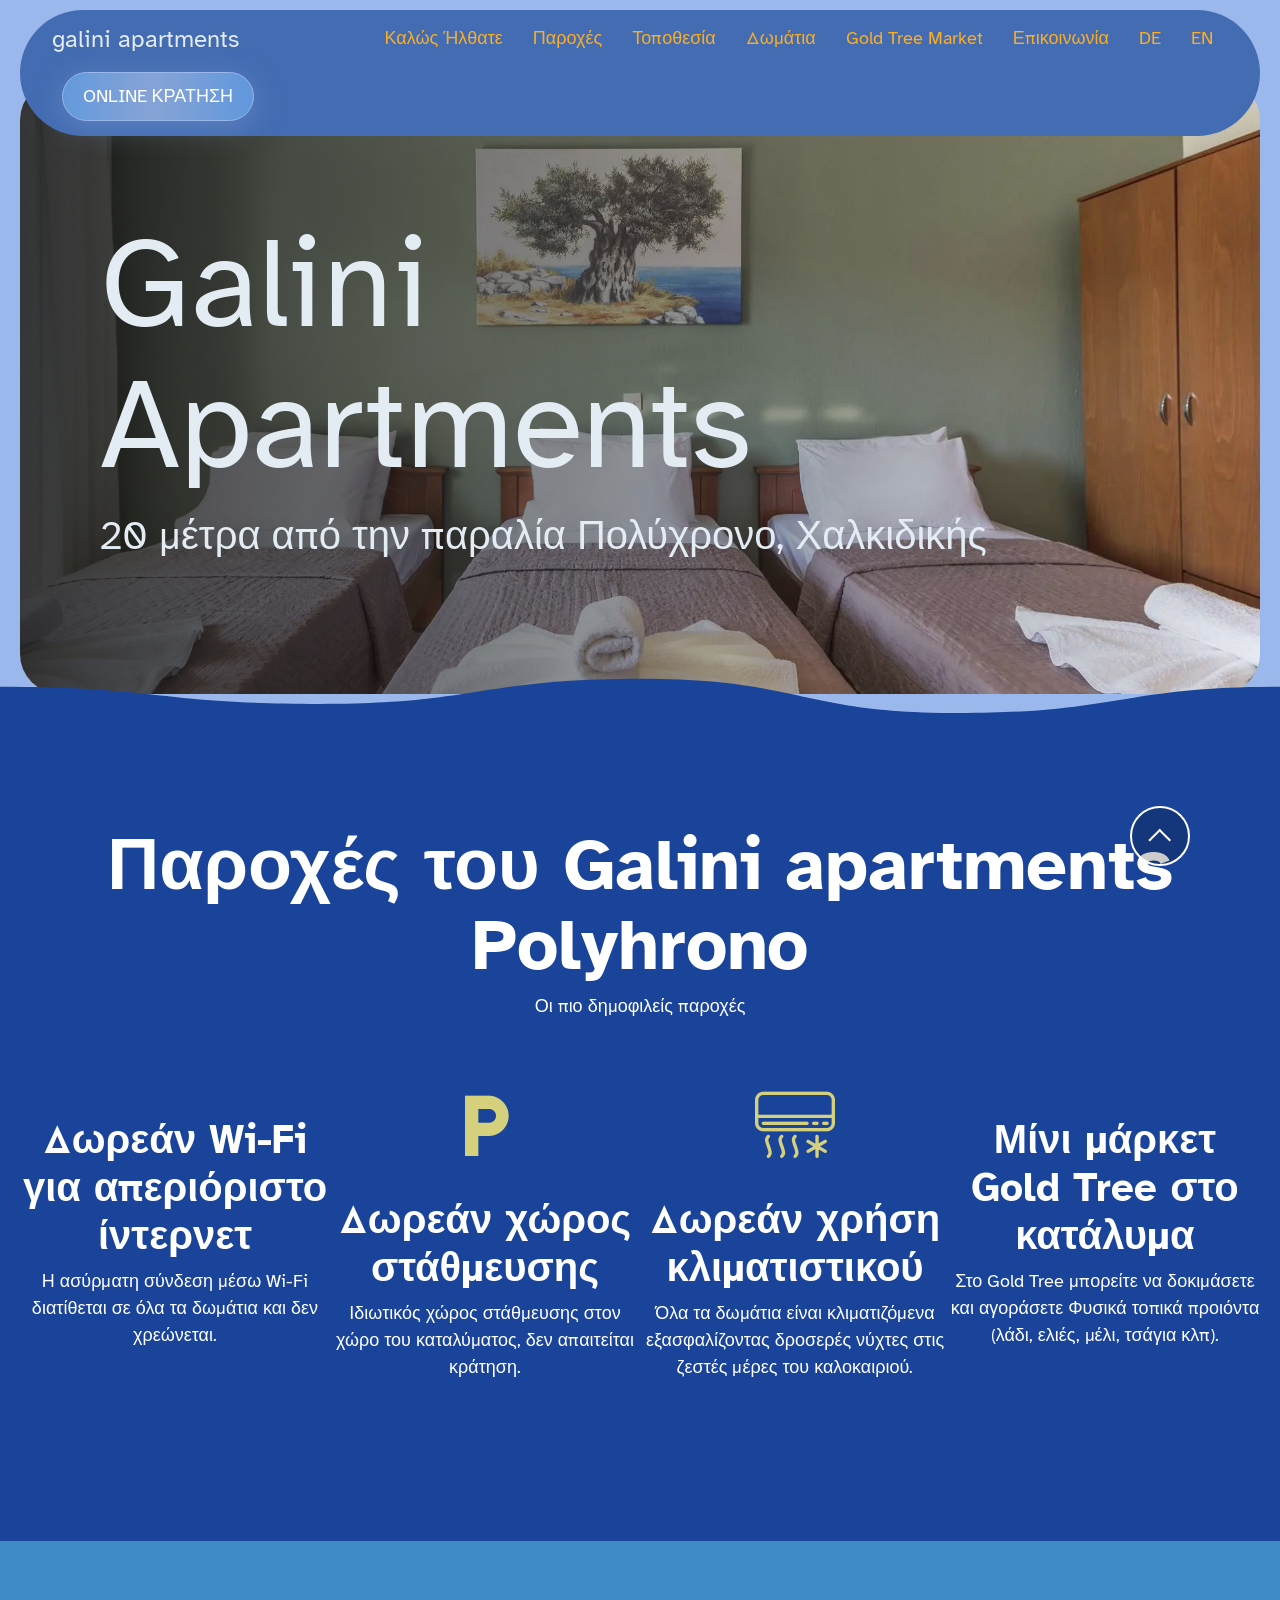
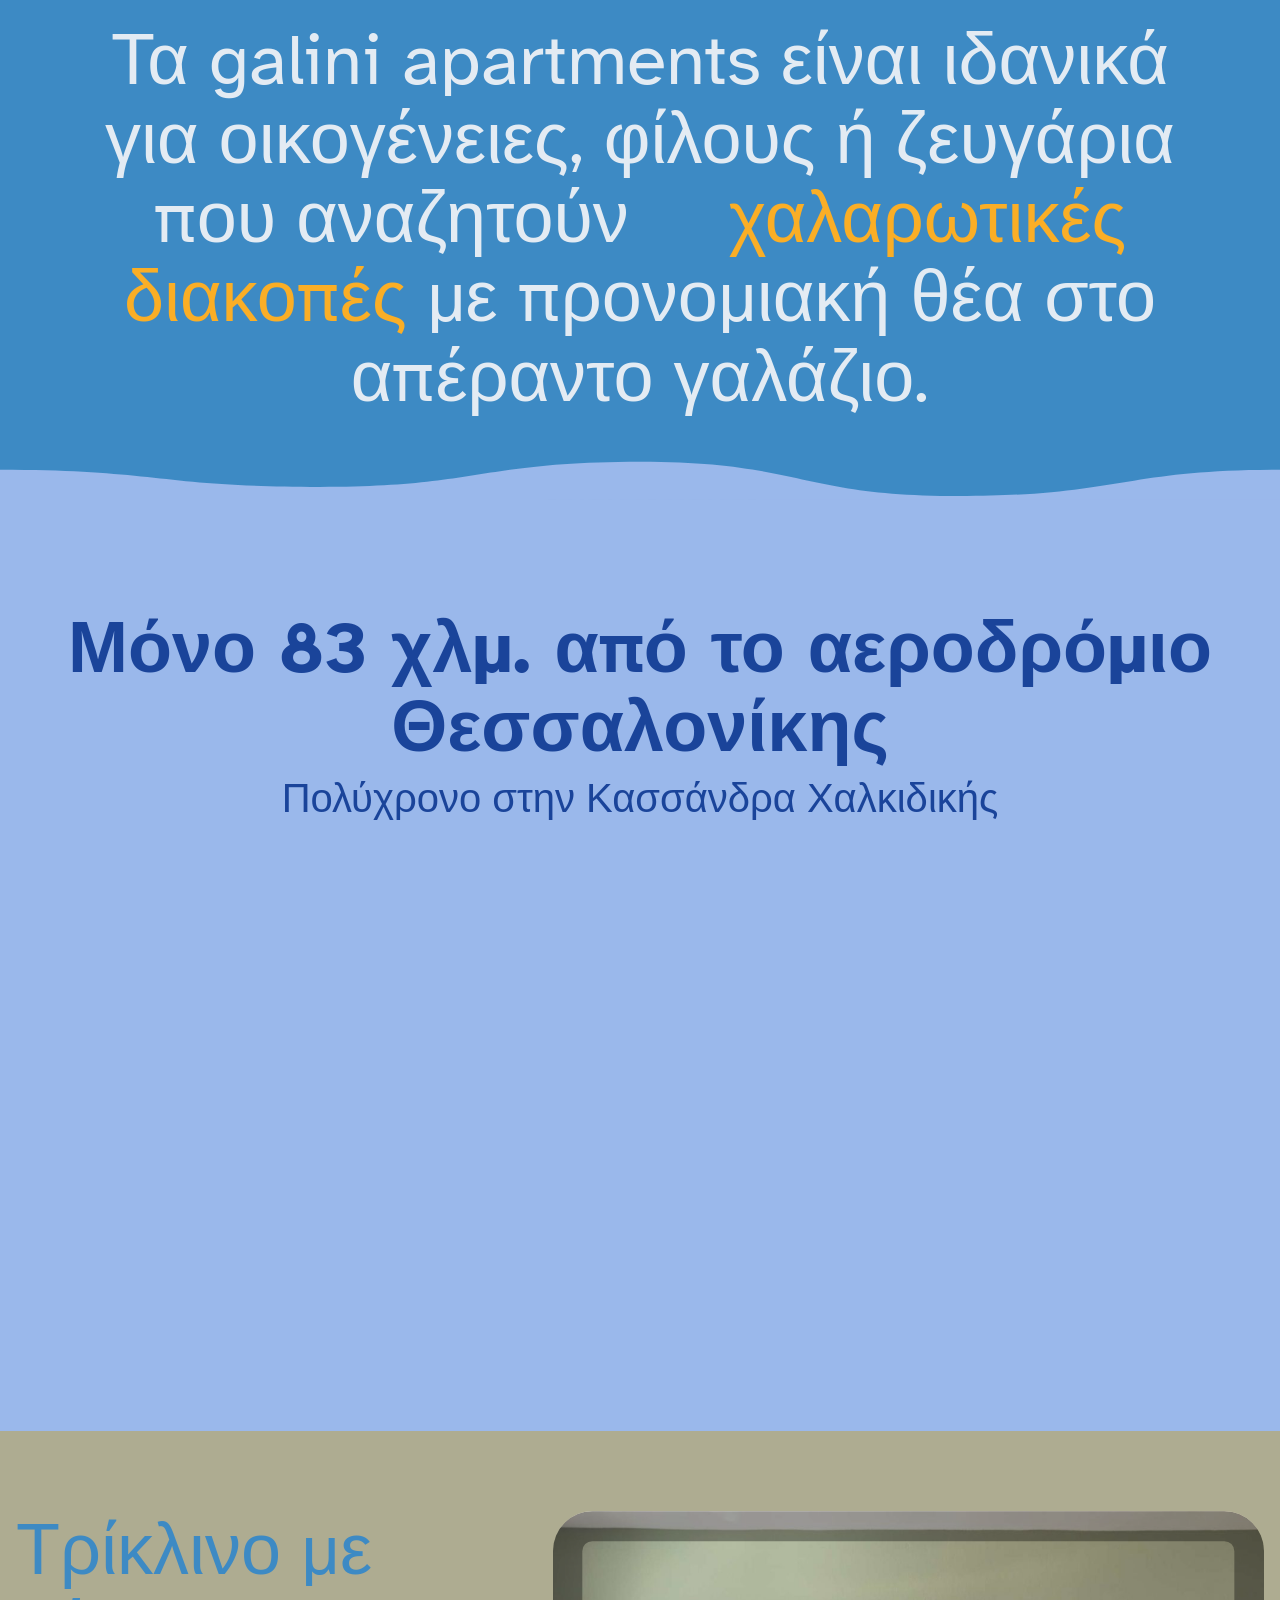
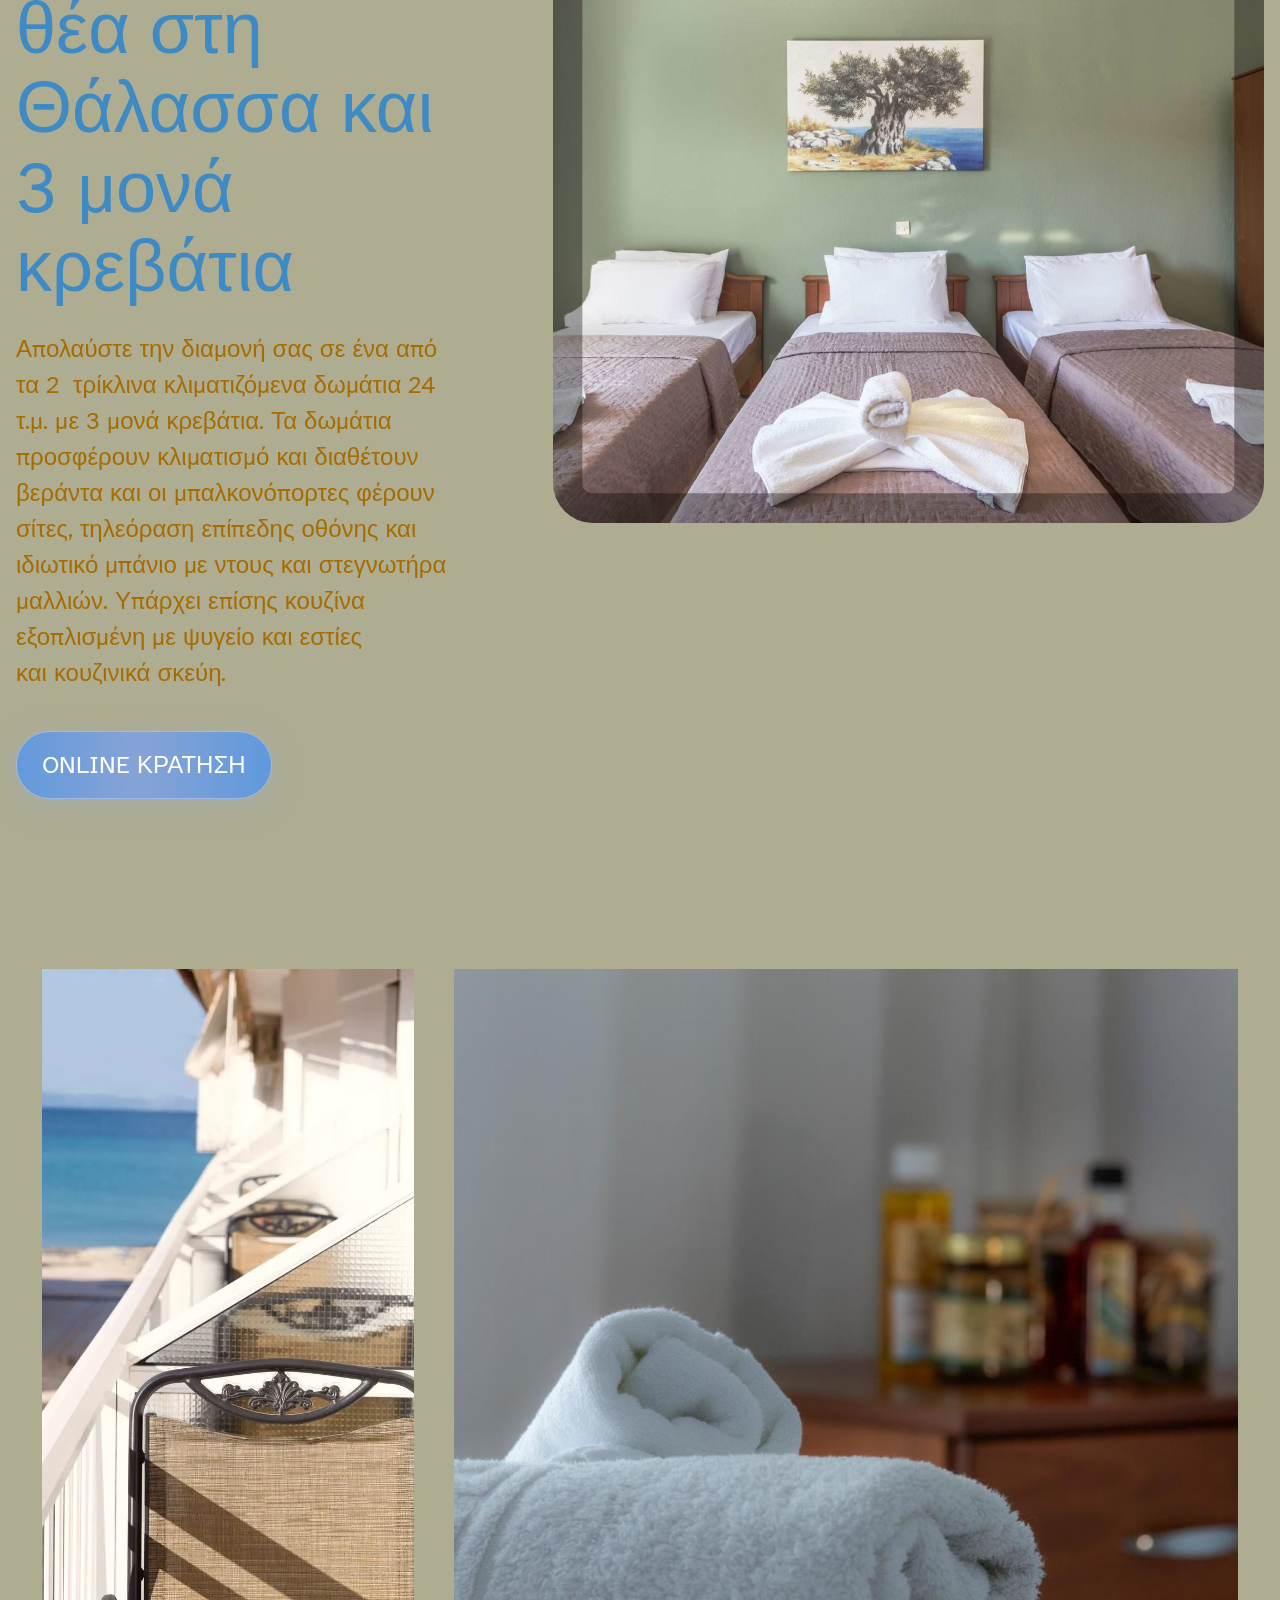
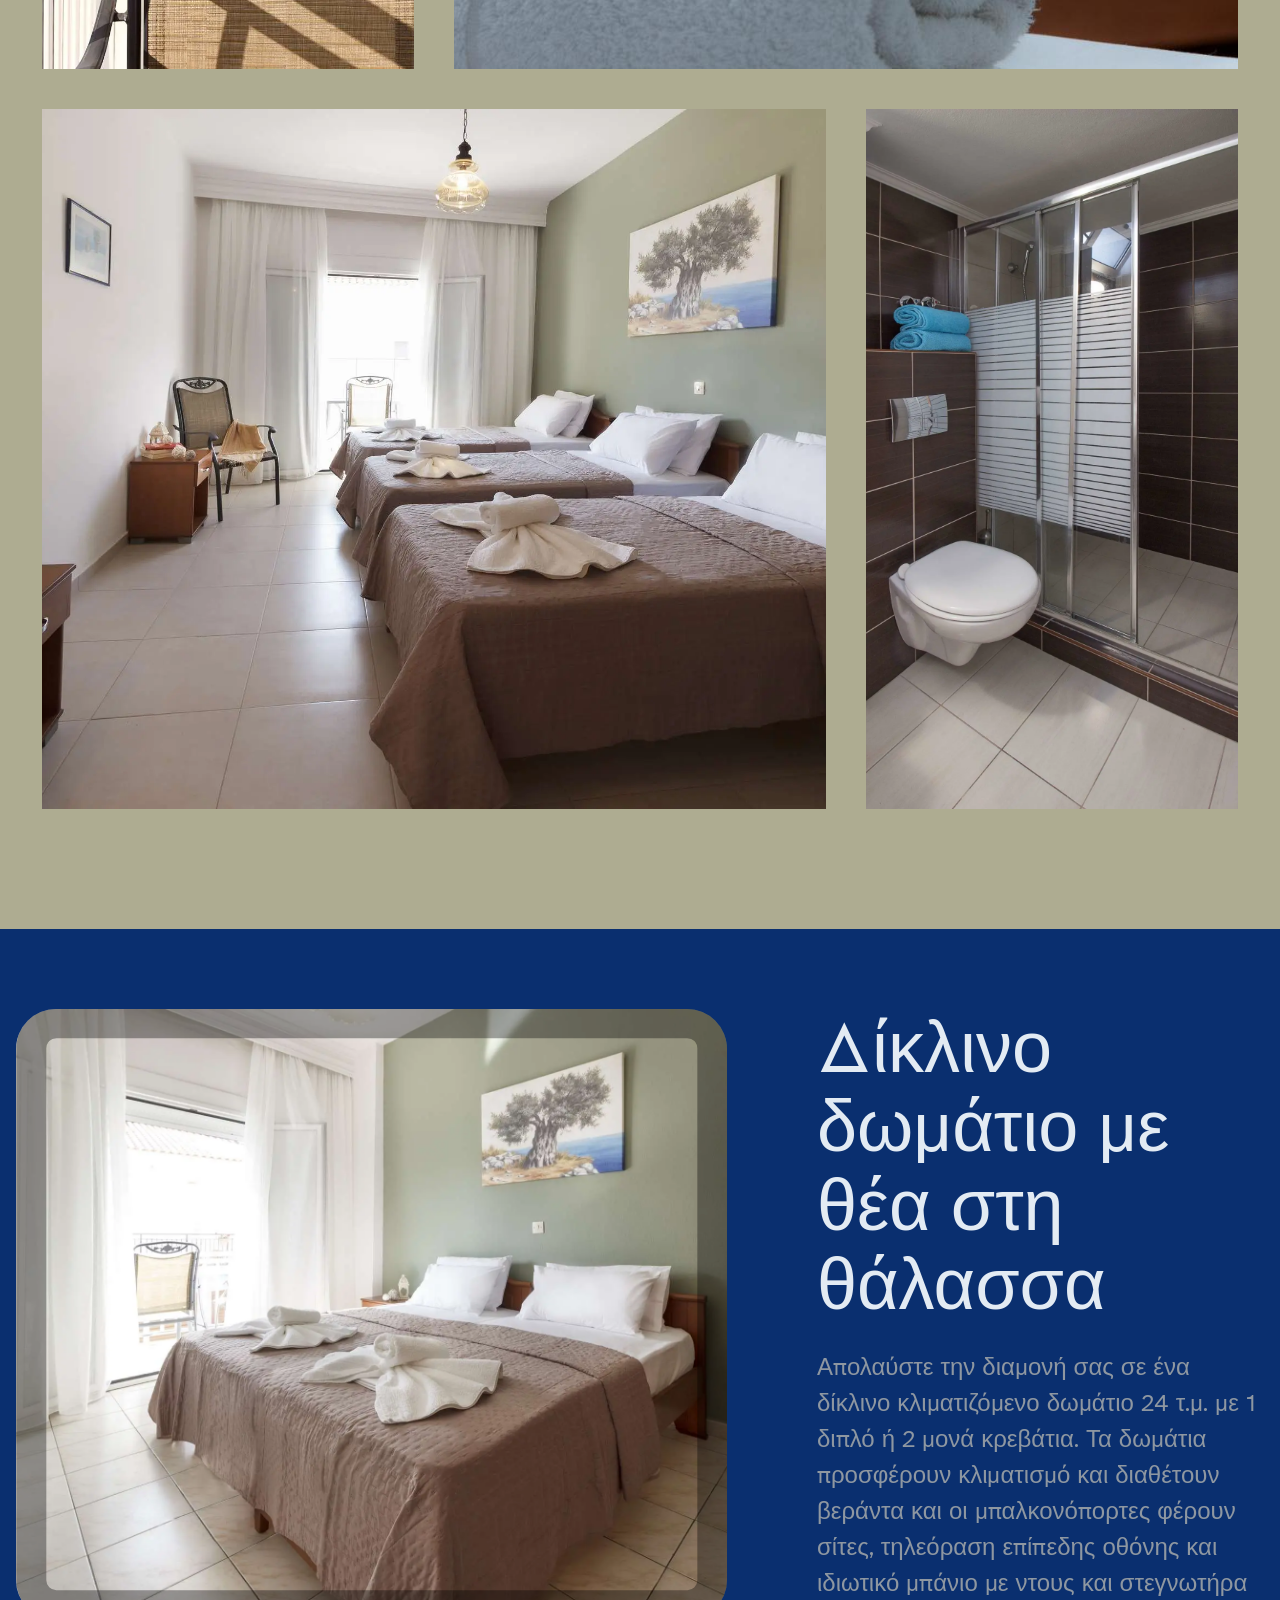
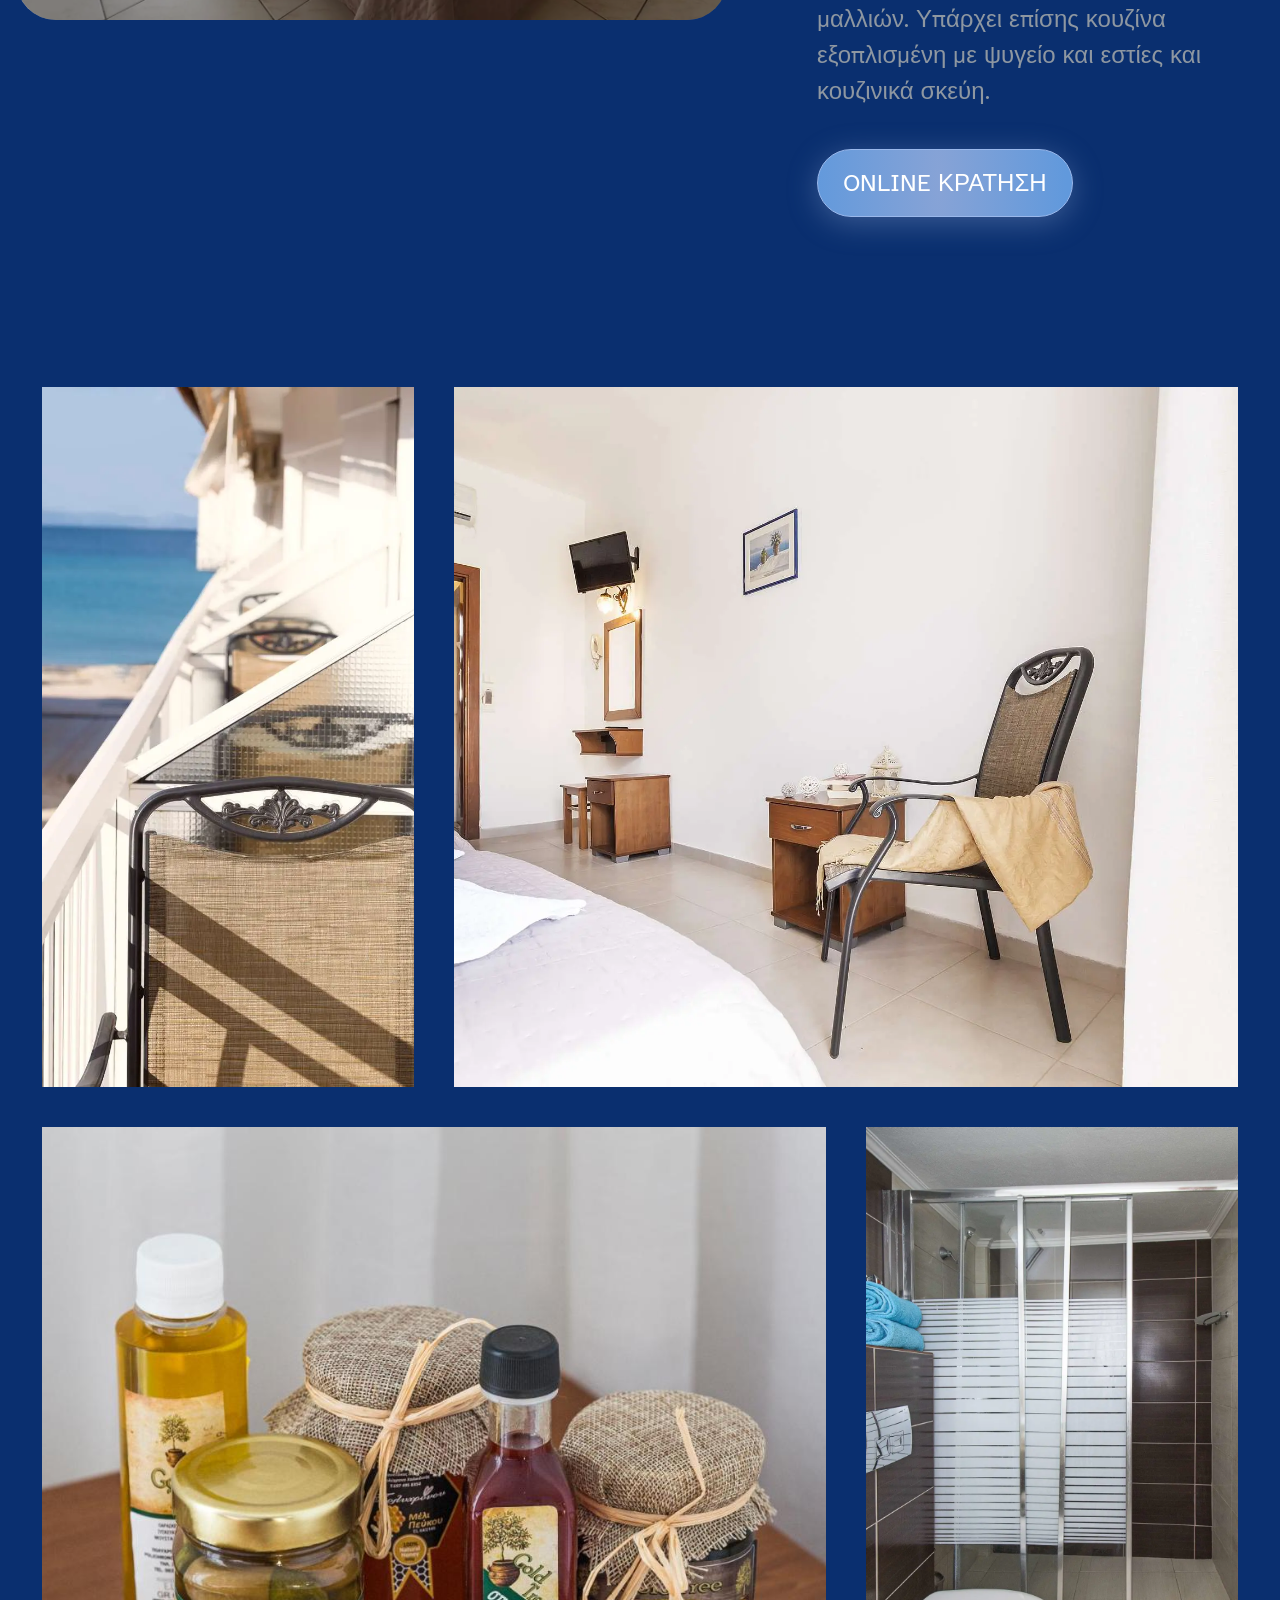
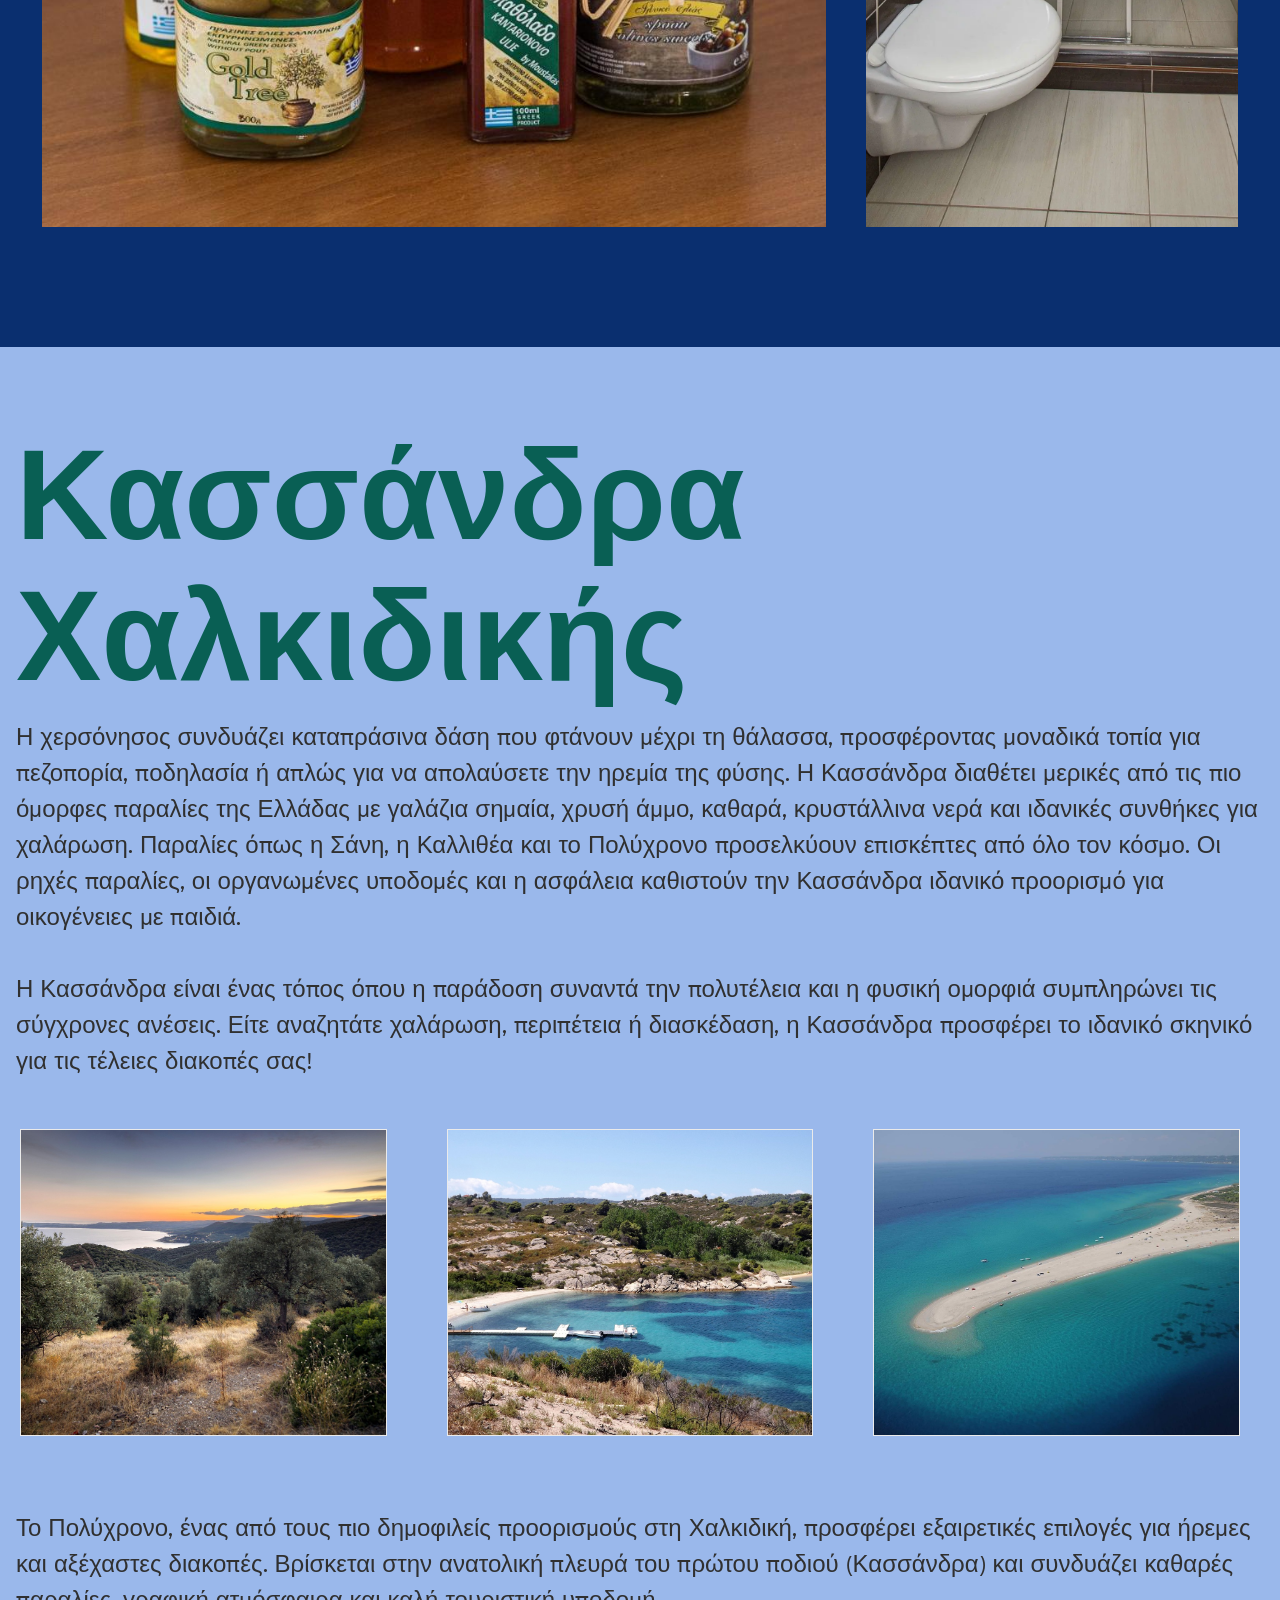
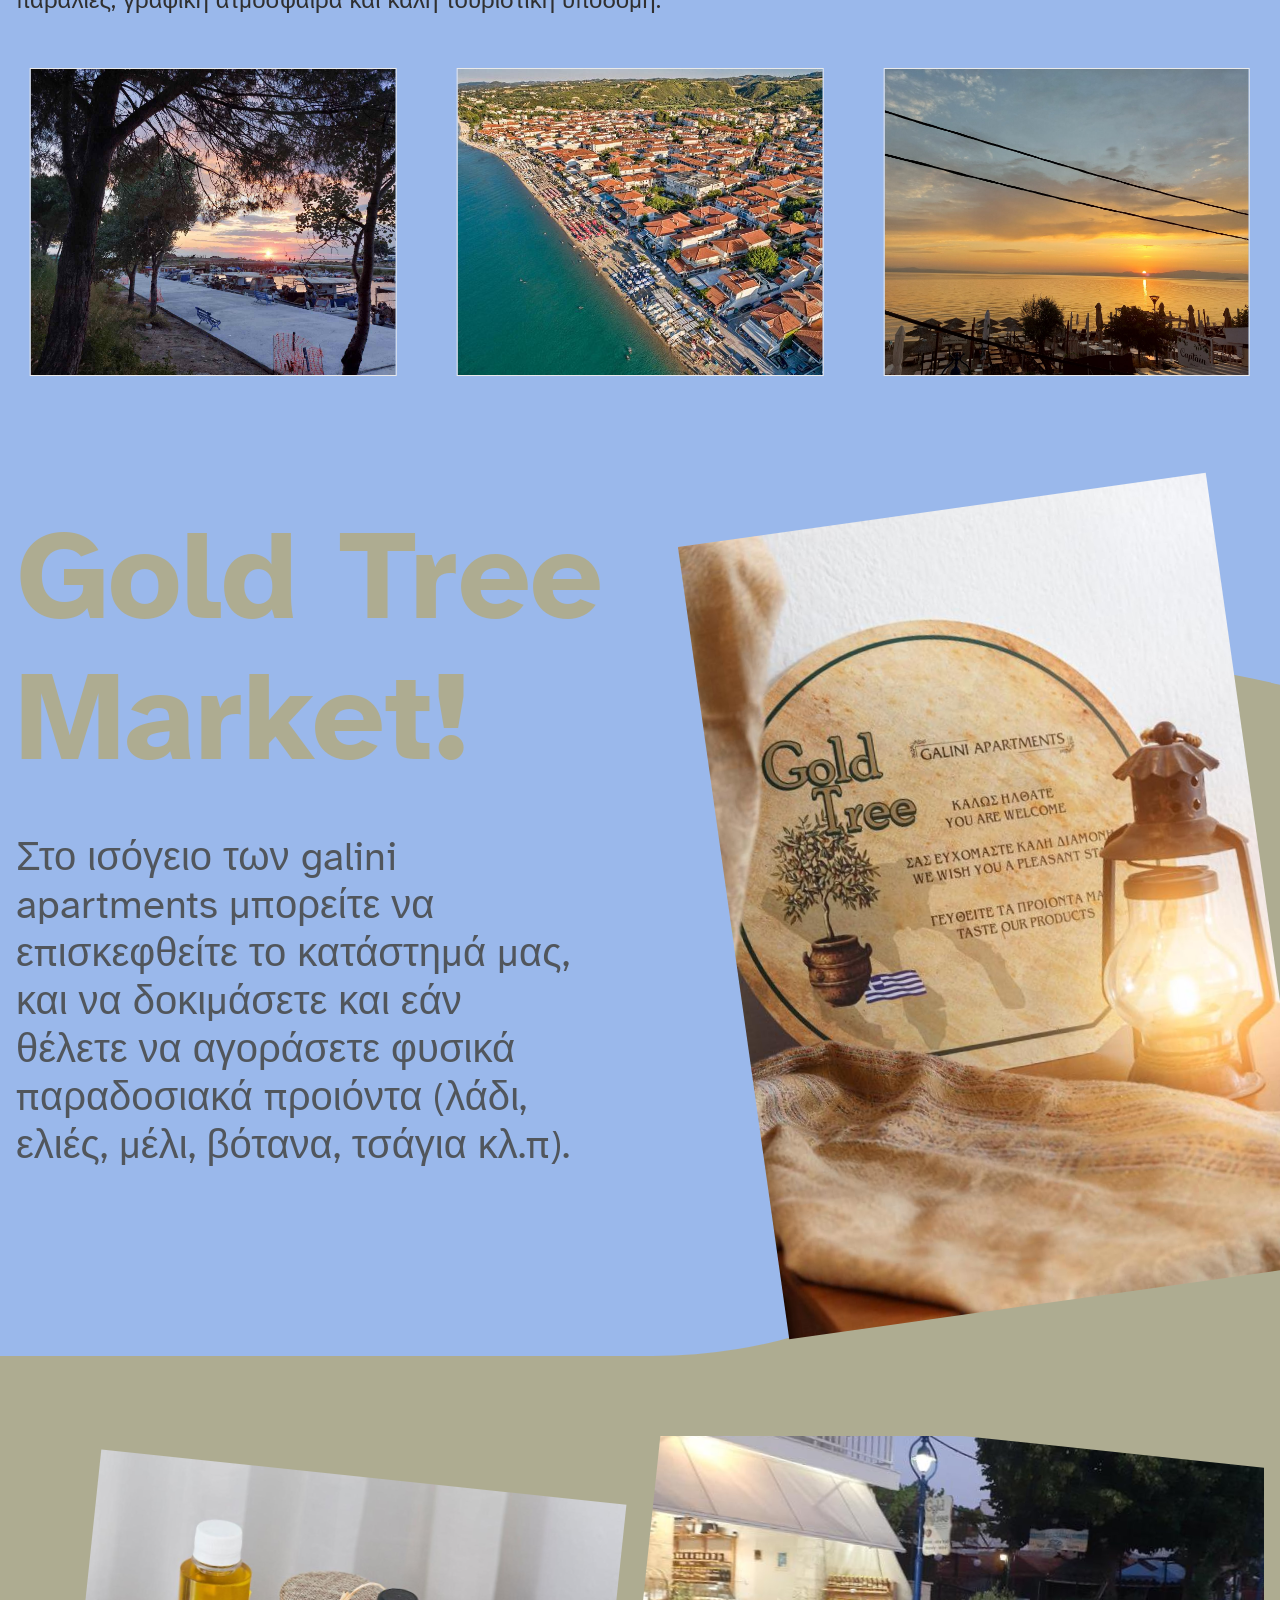
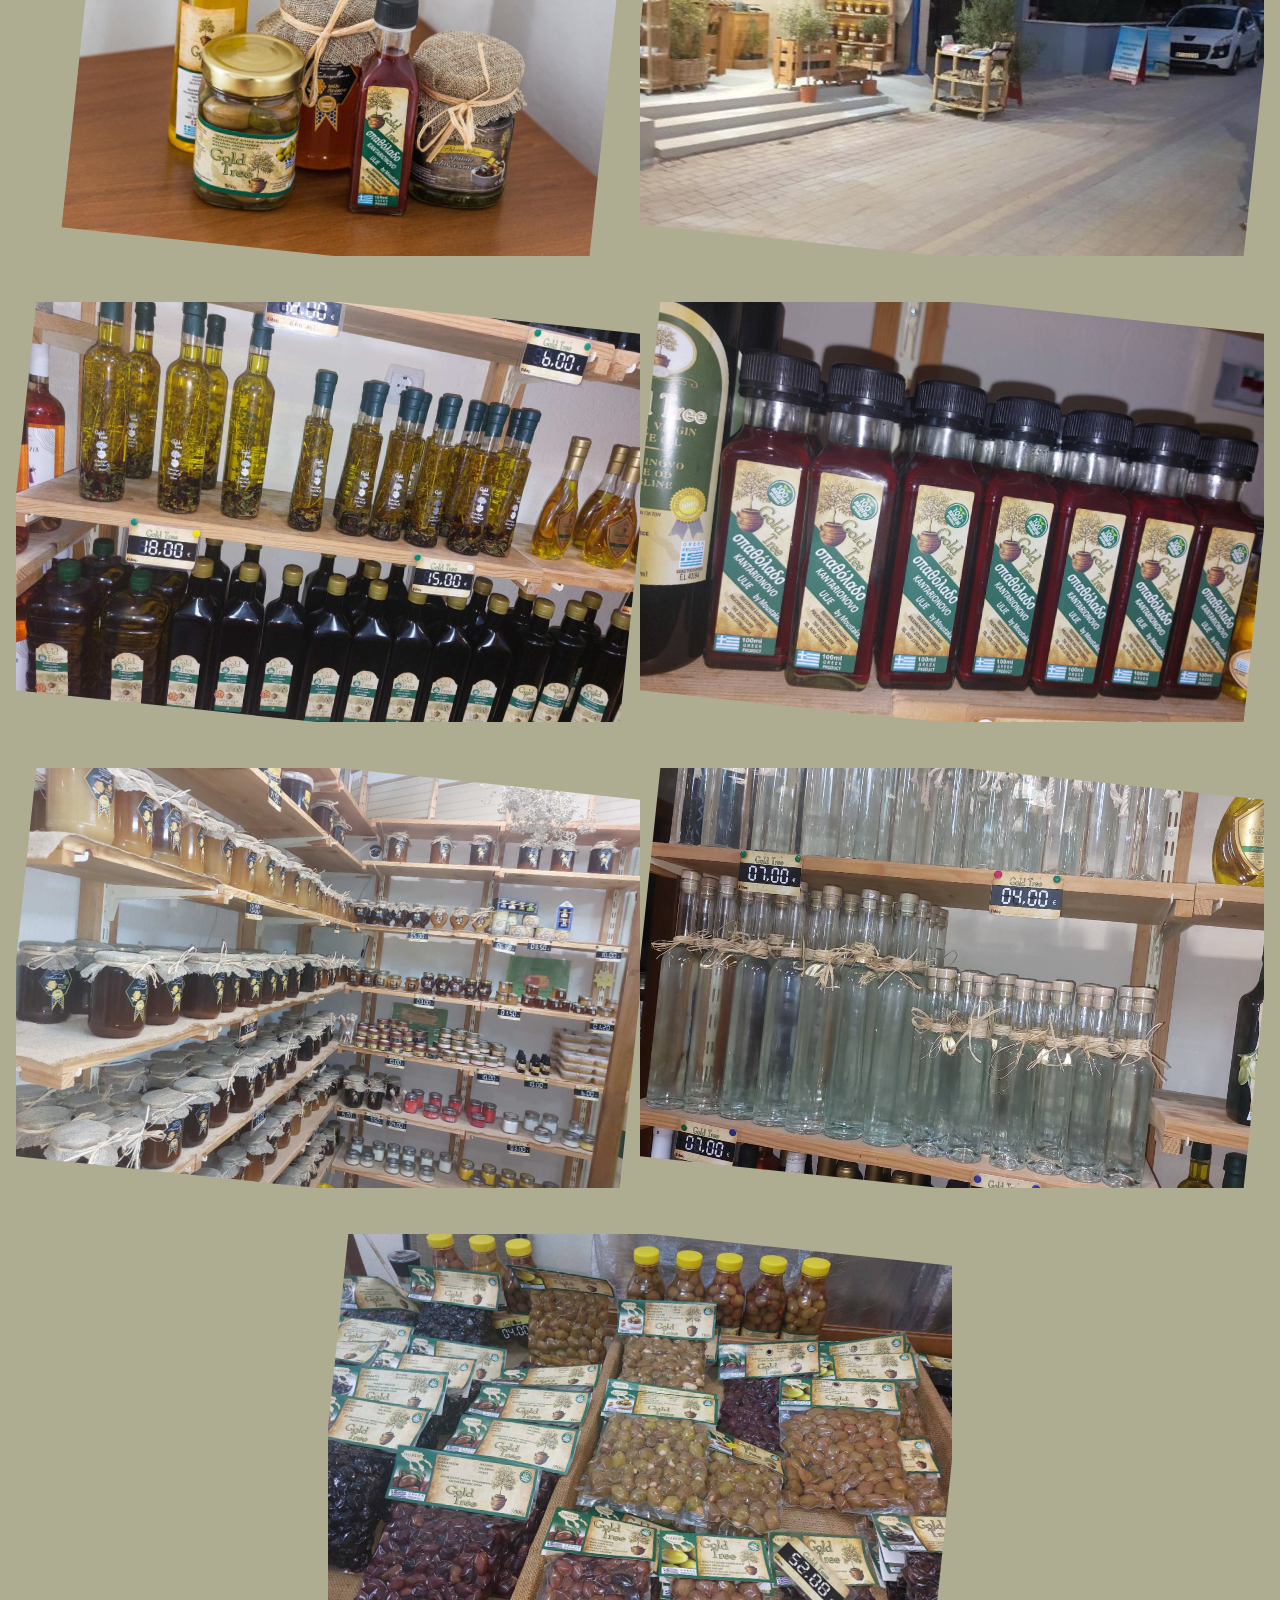
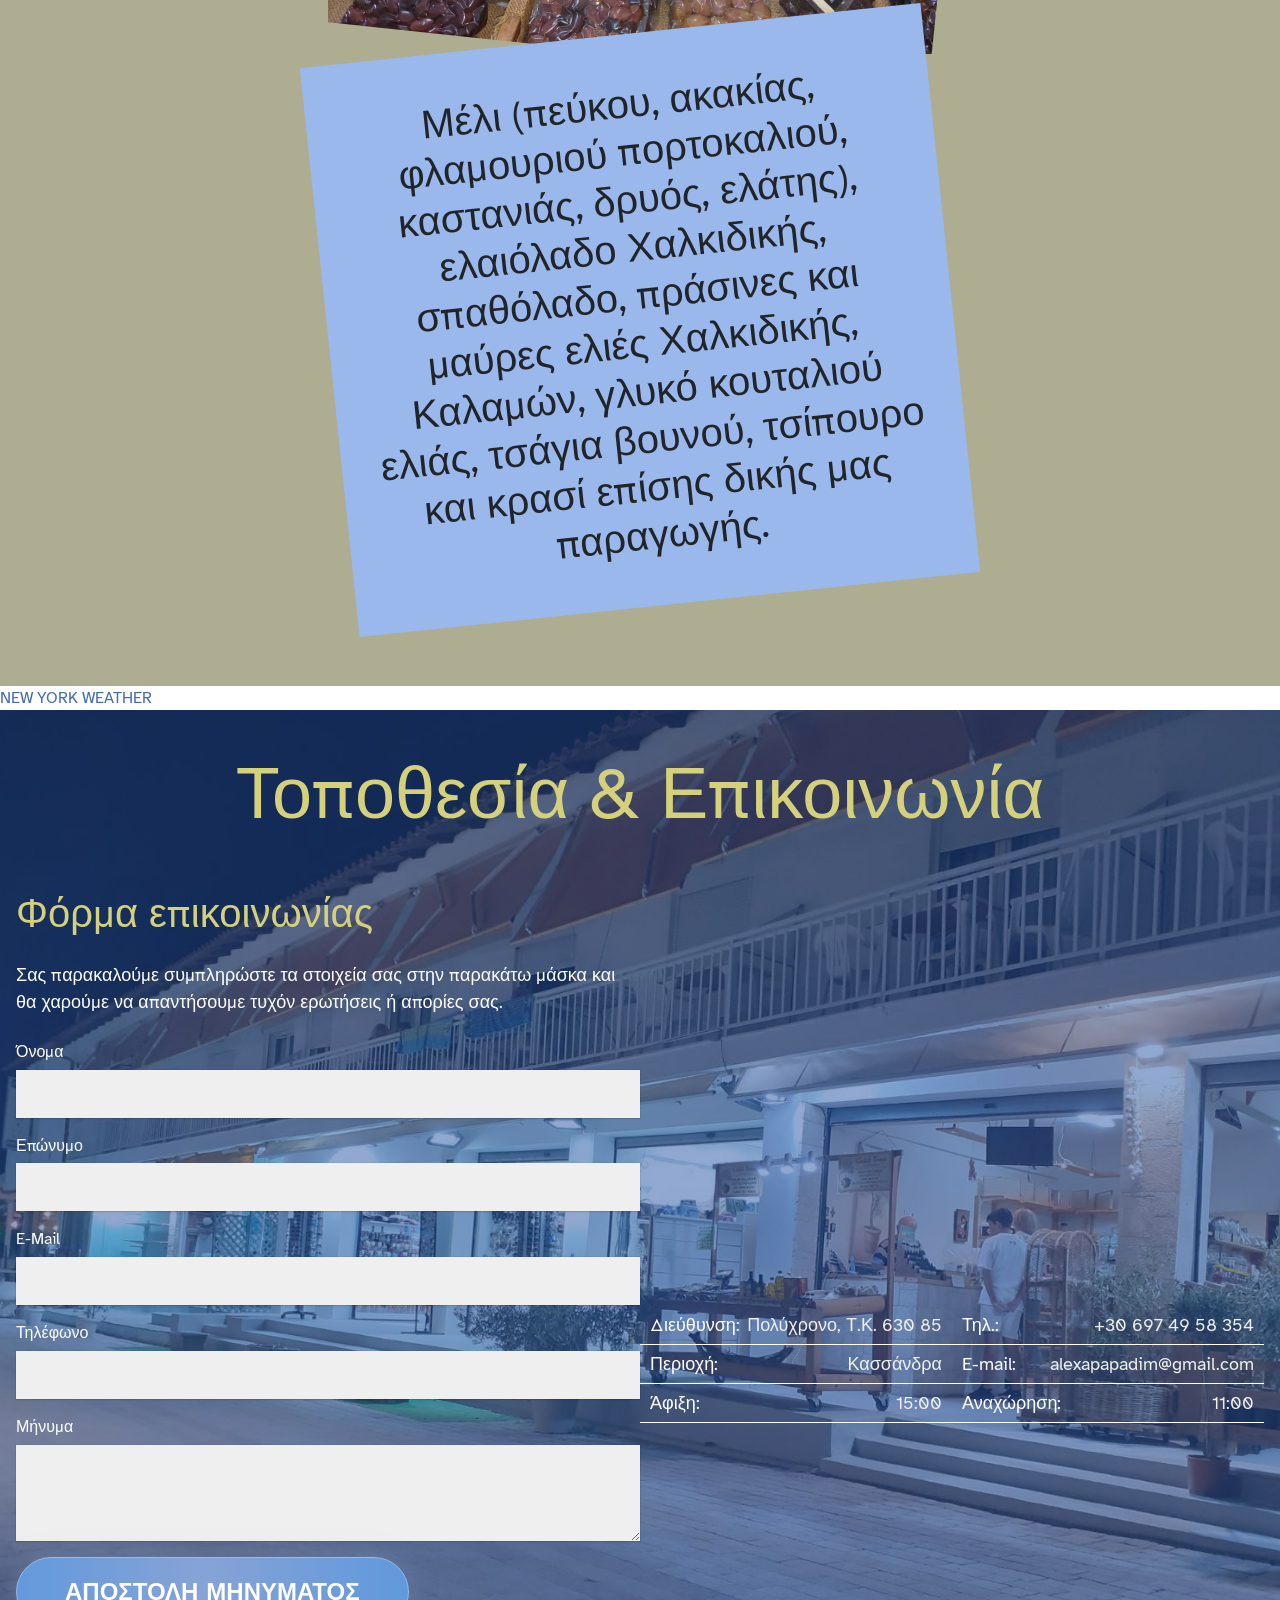
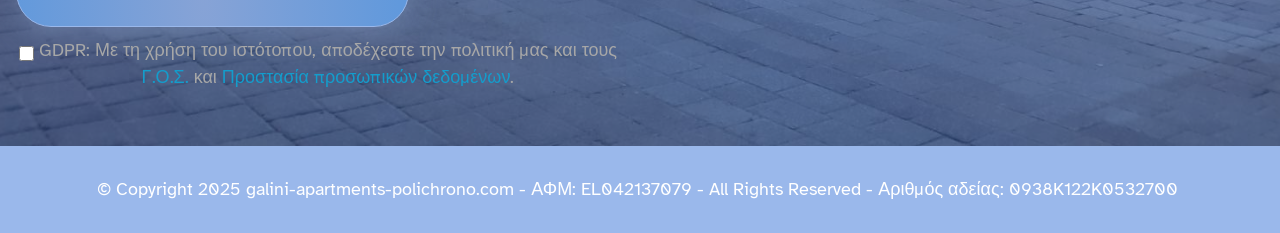
==== commit 0845411d: "create github pages" ====
--- a/index.html
+++ b/index.html
@@ -26,7 +26,7 @@
   <link rel="stylesheet" href="assets/theme/css/style.css">
   <link rel="preload" href="https://fonts.googleapis.com/css?family=Atkinson+Hyperlegible:400,400i,700,700i&display=swap" as="style" onload="this.onload=null;this.rel='stylesheet'">
   <noscript><link rel="stylesheet" href="https://fonts.googleapis.com/css?family=Atkinson+Hyperlegible:400,400i,700,700i&display=swap"></noscript>
-  <link rel="preload" as="style" href="assets/mobirise/css/mbr-additional.css?v=ez4N6k"><link rel="stylesheet" href="assets/mobirise/css/mbr-additional.css?v=ez4N6k" type="text/css">
+  <link rel="preload" as="style" href="assets/mobirise/css/mbr-additional.css?v=cpVoZj"><link rel="stylesheet" href="assets/mobirise/css/mbr-additional.css?v=cpVoZj" type="text/css">
 
   
   
@@ -239,7 +239,7 @@
             <div class="col-12 col-lg-4 item features-image">
                 <div class="item-wrapper">
                     <div class="item-img">
-                        <img src="assets/images/355962023.webp" alt="">
+                        <img src="assets/images/img-9241.webp" alt="">
                     </div>
                 </div>
             </div>
@@ -253,14 +253,14 @@
             <div class="col-12 col-lg-8 item features-image">
                 <div class="item-wrapper">
                     <div class="item-img">
-                        <img src="assets/images/355961062.webp" alt="">
+                        <img src="assets/images/3s-1.webp" alt="">
                     </div>
                 </div>
             </div>
             <div class="col-12 col-lg-4 item features-image">
                 <div class="item-wrapper">
                     <div class="item-img">
-                        <img src="assets/images/311626258.webp" alt="">
+                        <img src="assets/images/polyxrono-3-single-bed-rooms-galini-5.webp" alt="">
                     </div>
                 </div>
             </div>
@@ -278,7 +278,7 @@
         <div class="row justify-content-center">
             <div class="col-img">
                 <div class="image-wrapper">
-                    <img src="assets/images/d-img-9009-1-1536x1024.webp" alt="">
+                    <img src="assets/images/d-img-9009.webp" alt="">
                 </div>
             </div>
             <div class="col-text">
@@ -304,28 +304,28 @@
             <div class="col-12 col-lg-4 item features-image">
                 <div class="item-wrapper">
                     <div class="item-img">
-                        <img src="assets/images/355942404.webp" alt="">
+                        <img src="assets/images/img-9241.webp" alt="">
                     </div>
                 </div>
             </div>
             <div class="col-12 col-lg-8 item features-image">
                 <div class="item-wrapper">
                     <div class="item-img">
-                        <img src="assets/images/355942436.webp" alt="">
+                        <img src="assets/images/d-img-9006-1-copy.webp" alt="">
                     </div>
                 </div>
             </div>
             <div class="col-12 col-lg-8 item features-image">
                 <div class="item-wrapper">
                     <div class="item-img">
-                        <img src="assets/images/355942338.webp" alt="">
+                        <img src="assets/images/311626279.webp" alt="">
                     </div>
                 </div>
             </div>
             <div class="col-12 col-lg-4 item features-image">
                 <div class="item-wrapper">
                     <div class="item-img">
-                        <img src="assets/images/311998119.webp" alt="">
+                        <img src="assets/images/polyxrono-double-room-galini-3.webp" alt="">
                     </div>
                 </div>
             </div>
@@ -587,7 +587,7 @@
 				<p class="mbr-text form-text mbr-fonts-style m-0 pb-4 mbr-lighter display-7">Σας παρακαλούμε συμπληρώστε τα στοιχεία σας στην παρακάτω μάσκα και θα χαρούμε να απαντήσουμε τυχόν ερωτήσεις ή απορίες σας.&nbsp;</p>
 				<div class="form1" data-form-type="formoid">
 					
-					<form action="https://mobirise.eu/" method="POST" class="mbr-form form-with-styler" data-form-title="Mobirise Form"><input type="hidden" name="email" data-form-email="true" value="gxsYLWreOVJUgeU2VtvYaaNMoOv2ixnZFtzO+Xr7zNevWnmfw2Z95CJvwzCqzWNv9+ADvA/DbogTO/cI7MCgnaTOAaAuilgHHJKfxtqLL7Mtj3n/vA62s9bM2Fm7IGg3.xiRX/tSN0h4Tly6YR5E4DR89bb8ffPInX0eijZ1T7d75/O8hivGxlS3UterezzXuOZqwkD+LspWrUa6fMU+Gug3eV1SozeDN/rF1ryNp4OOXhPdFJ6Cs7ZsVA3tSiI9u">
+					<form action="https://mobirise.eu/" method="POST" class="mbr-form form-with-styler" data-form-title="Mobirise Form"><input type="hidden" name="email" data-form-email="true" value="v8dXQ+hcDNClc1G4/YJqDxOdbmFa5cIcRb9ZUxVo6Y6XDIiCVBx0nSkdV1UM30ZYcWZBGuYEqBIk1sS/mZEMQbtRpOE5c/WpkElRFdDqksMLm2hb/m33UCswov3mdlTs.4KwkR0zjlQycl/hdeBsiOYqaYS2nvvnNvwfk0kqCVTZyawEvaHcEIdEpMAQ+6DFPlnKNwPvNGHhLNoF13H+0KBCY8cC7Save7aqO8ZxPTJlJg73JhkTlDeazN0mwUN/I">
 						<div class="row">
 							<div hidden="hidden" data-form-alert="" class="alert alert-success col-12">Σας ευχαριστούμε πολύ 
 								που συμπληρώσατε με επιτυχία την φόρμα επικοινωνίας!</div>
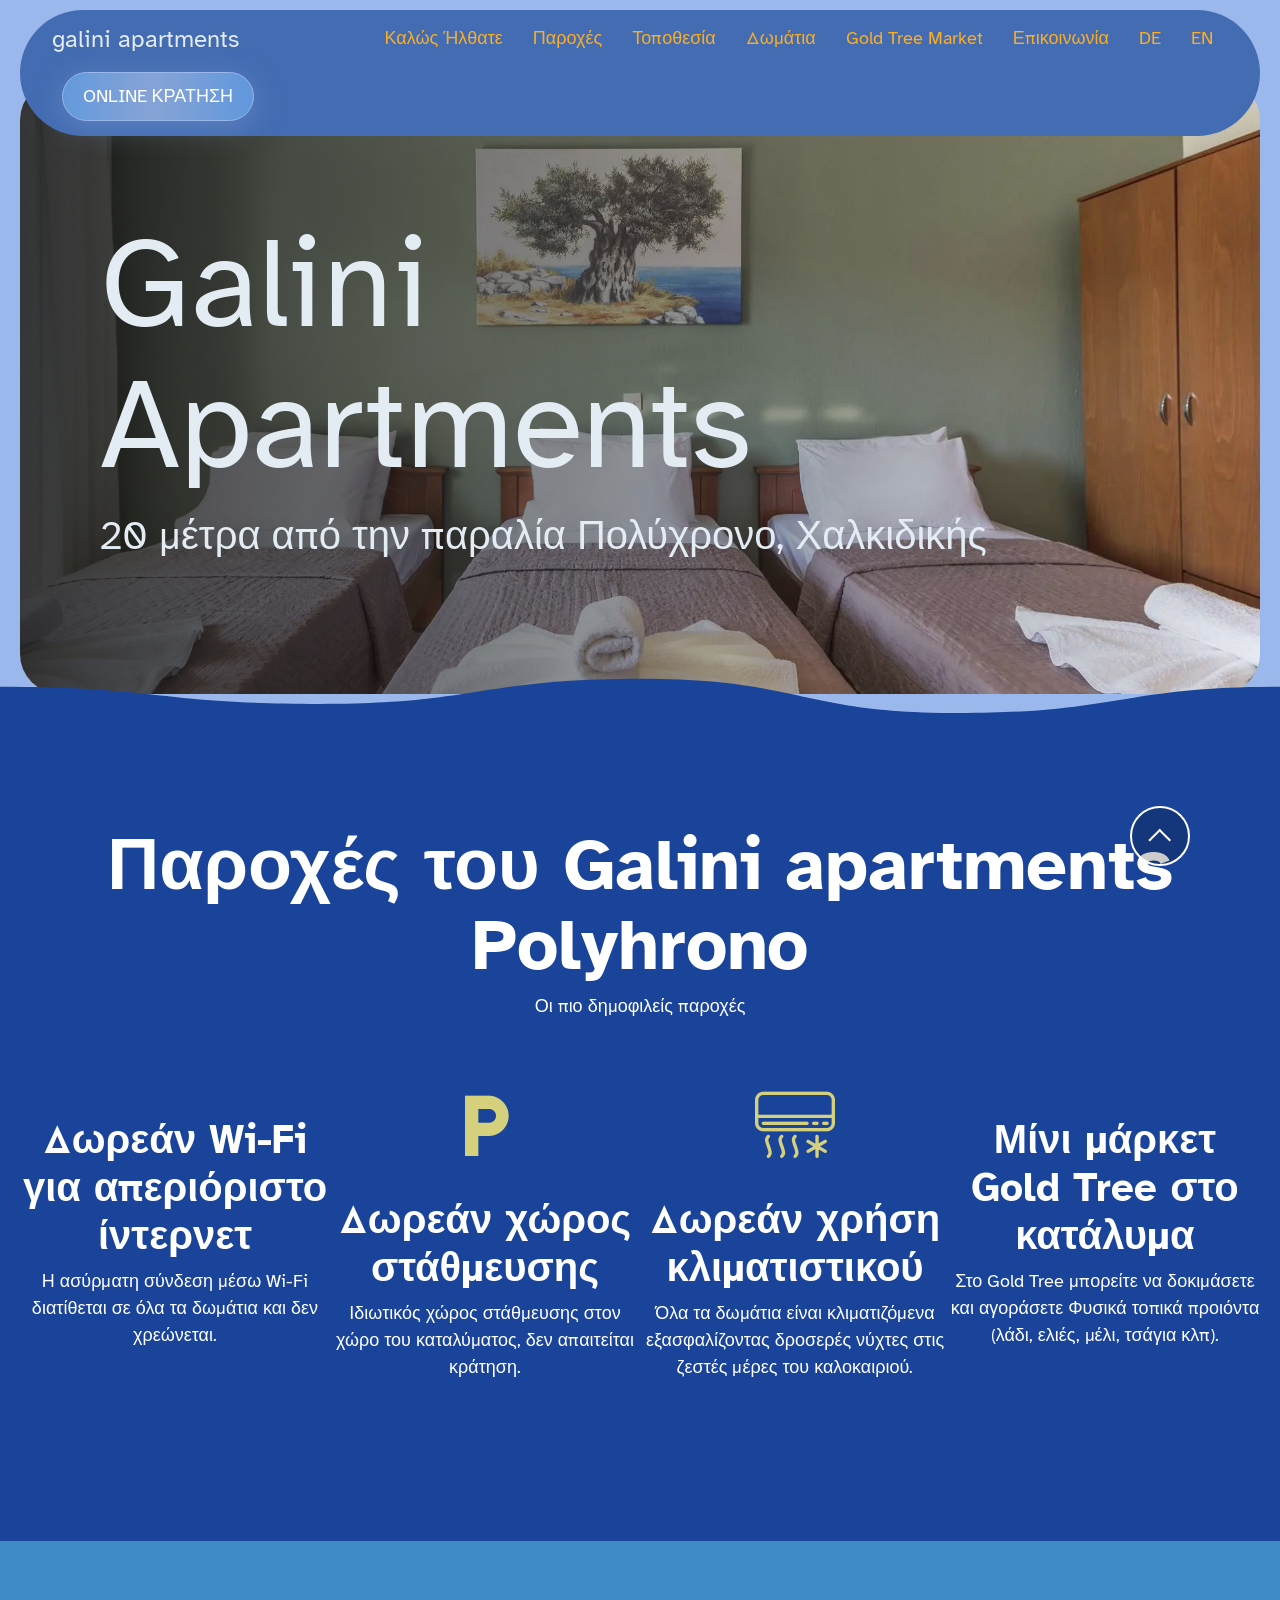
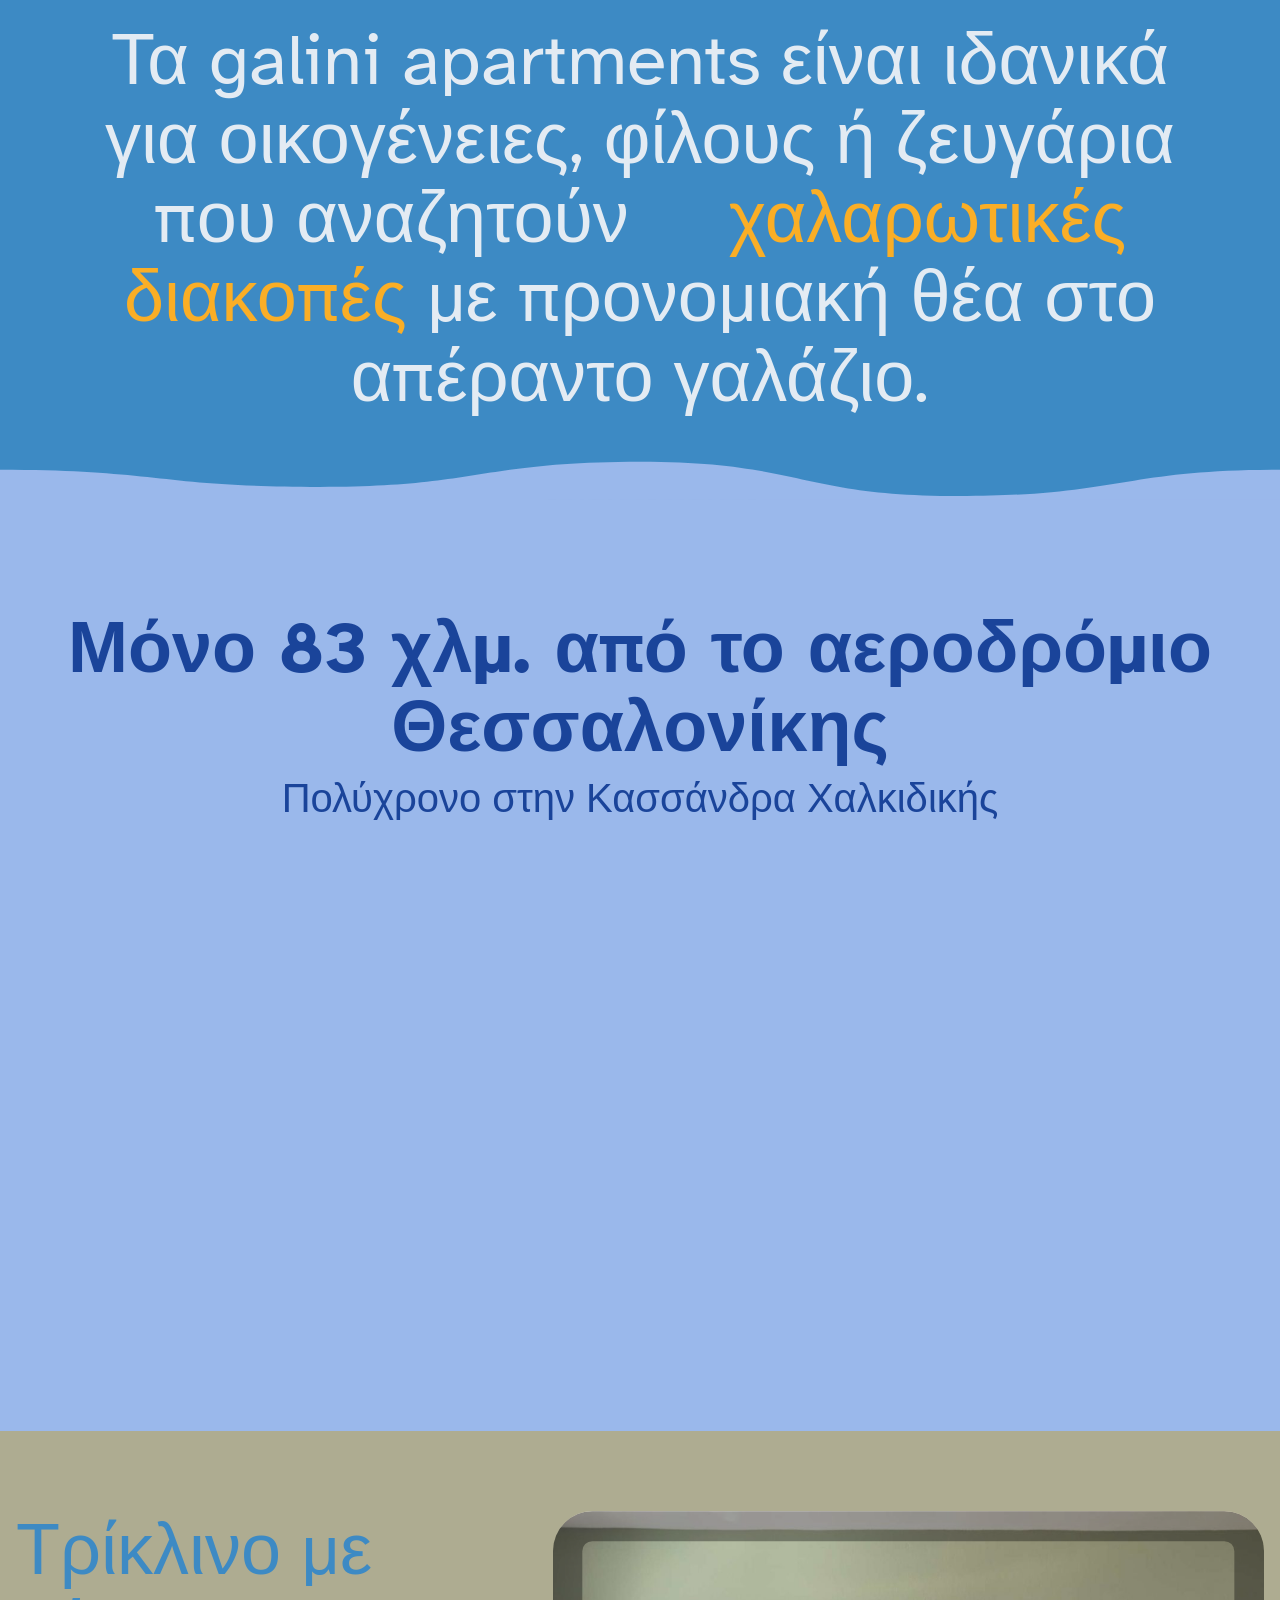
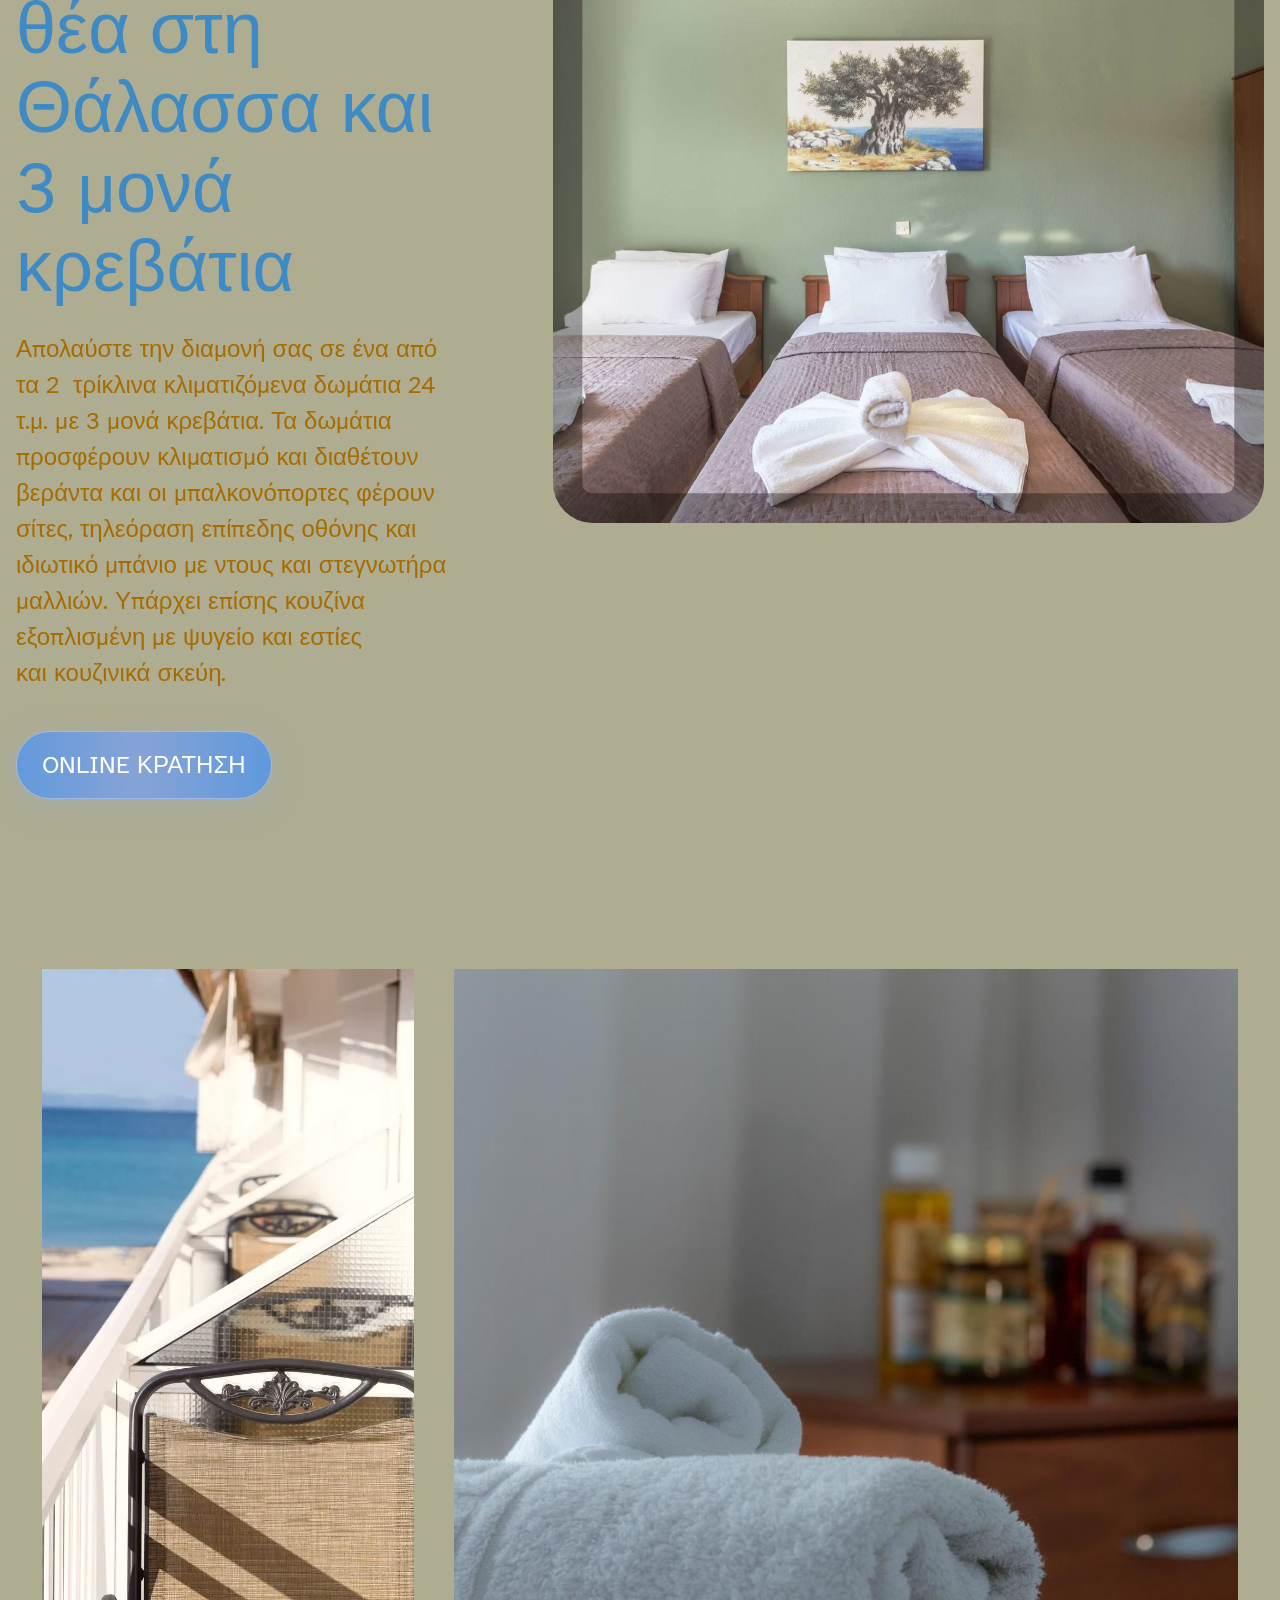
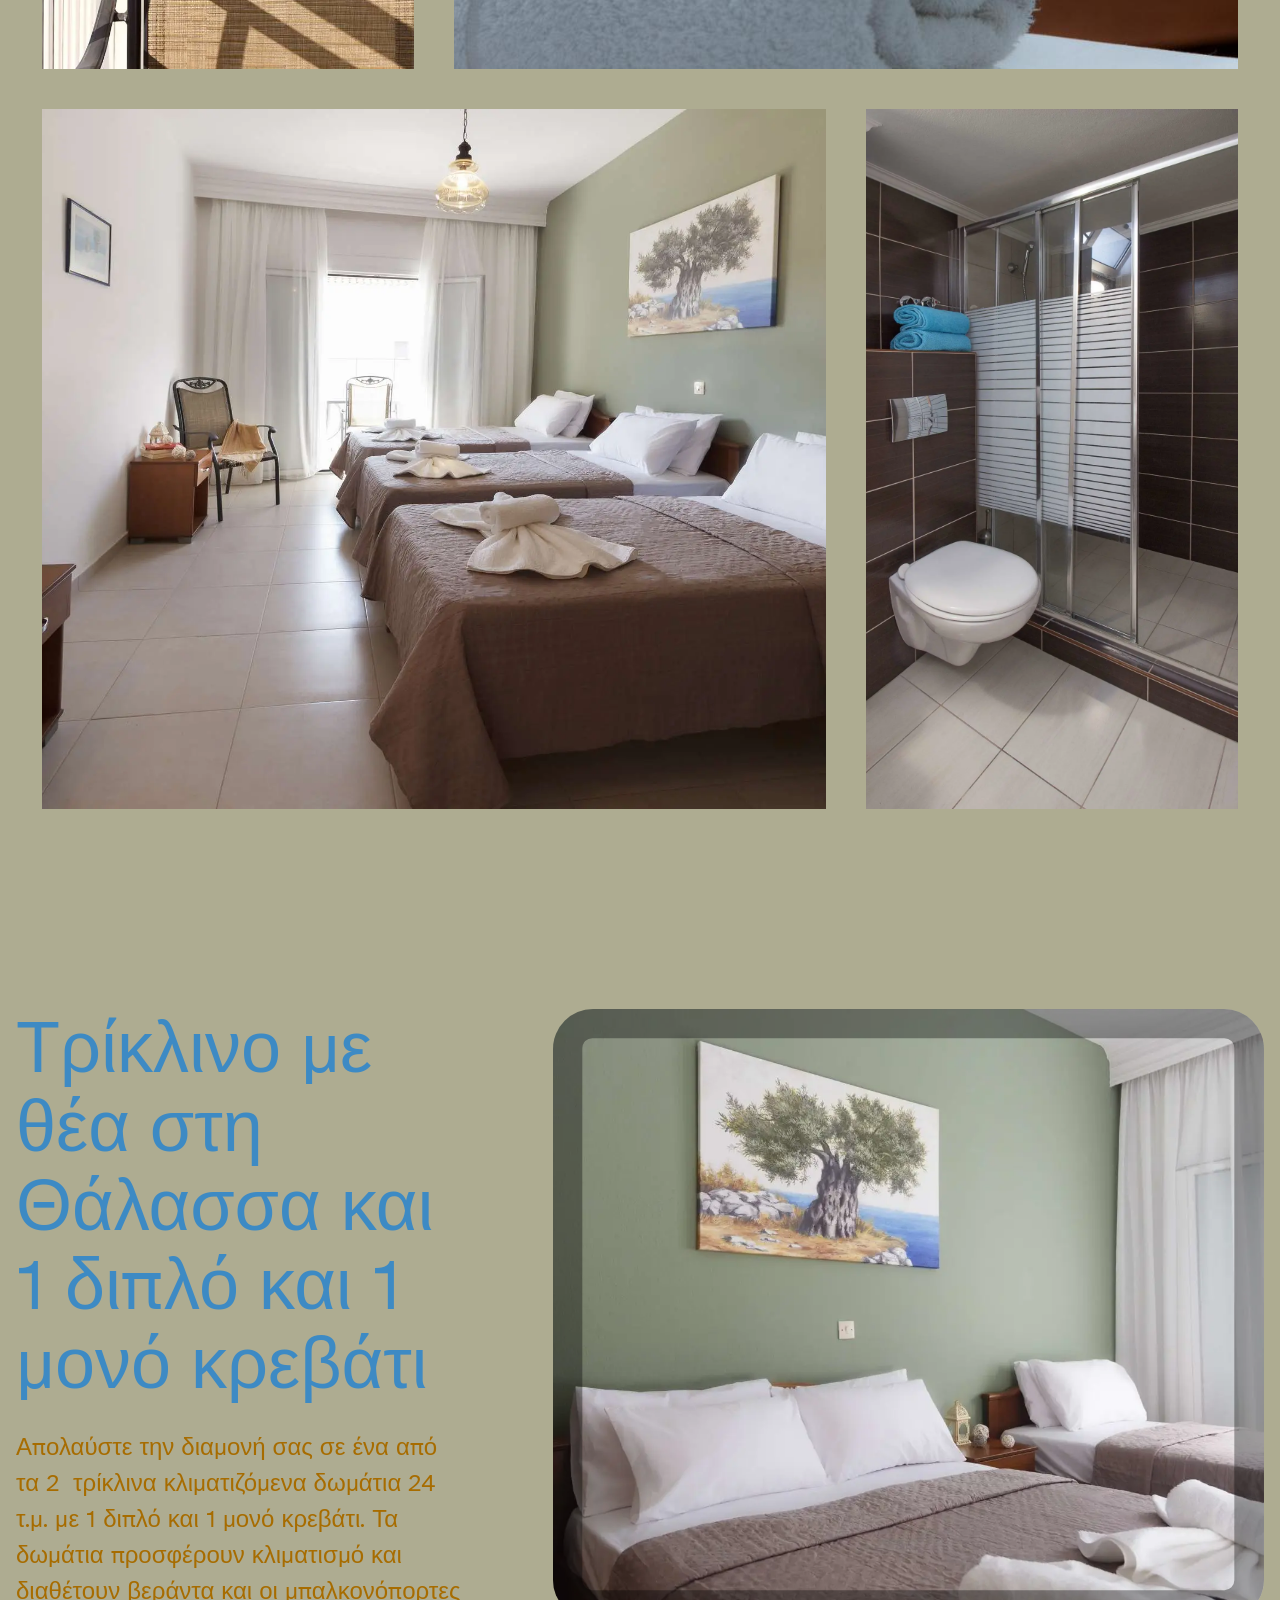
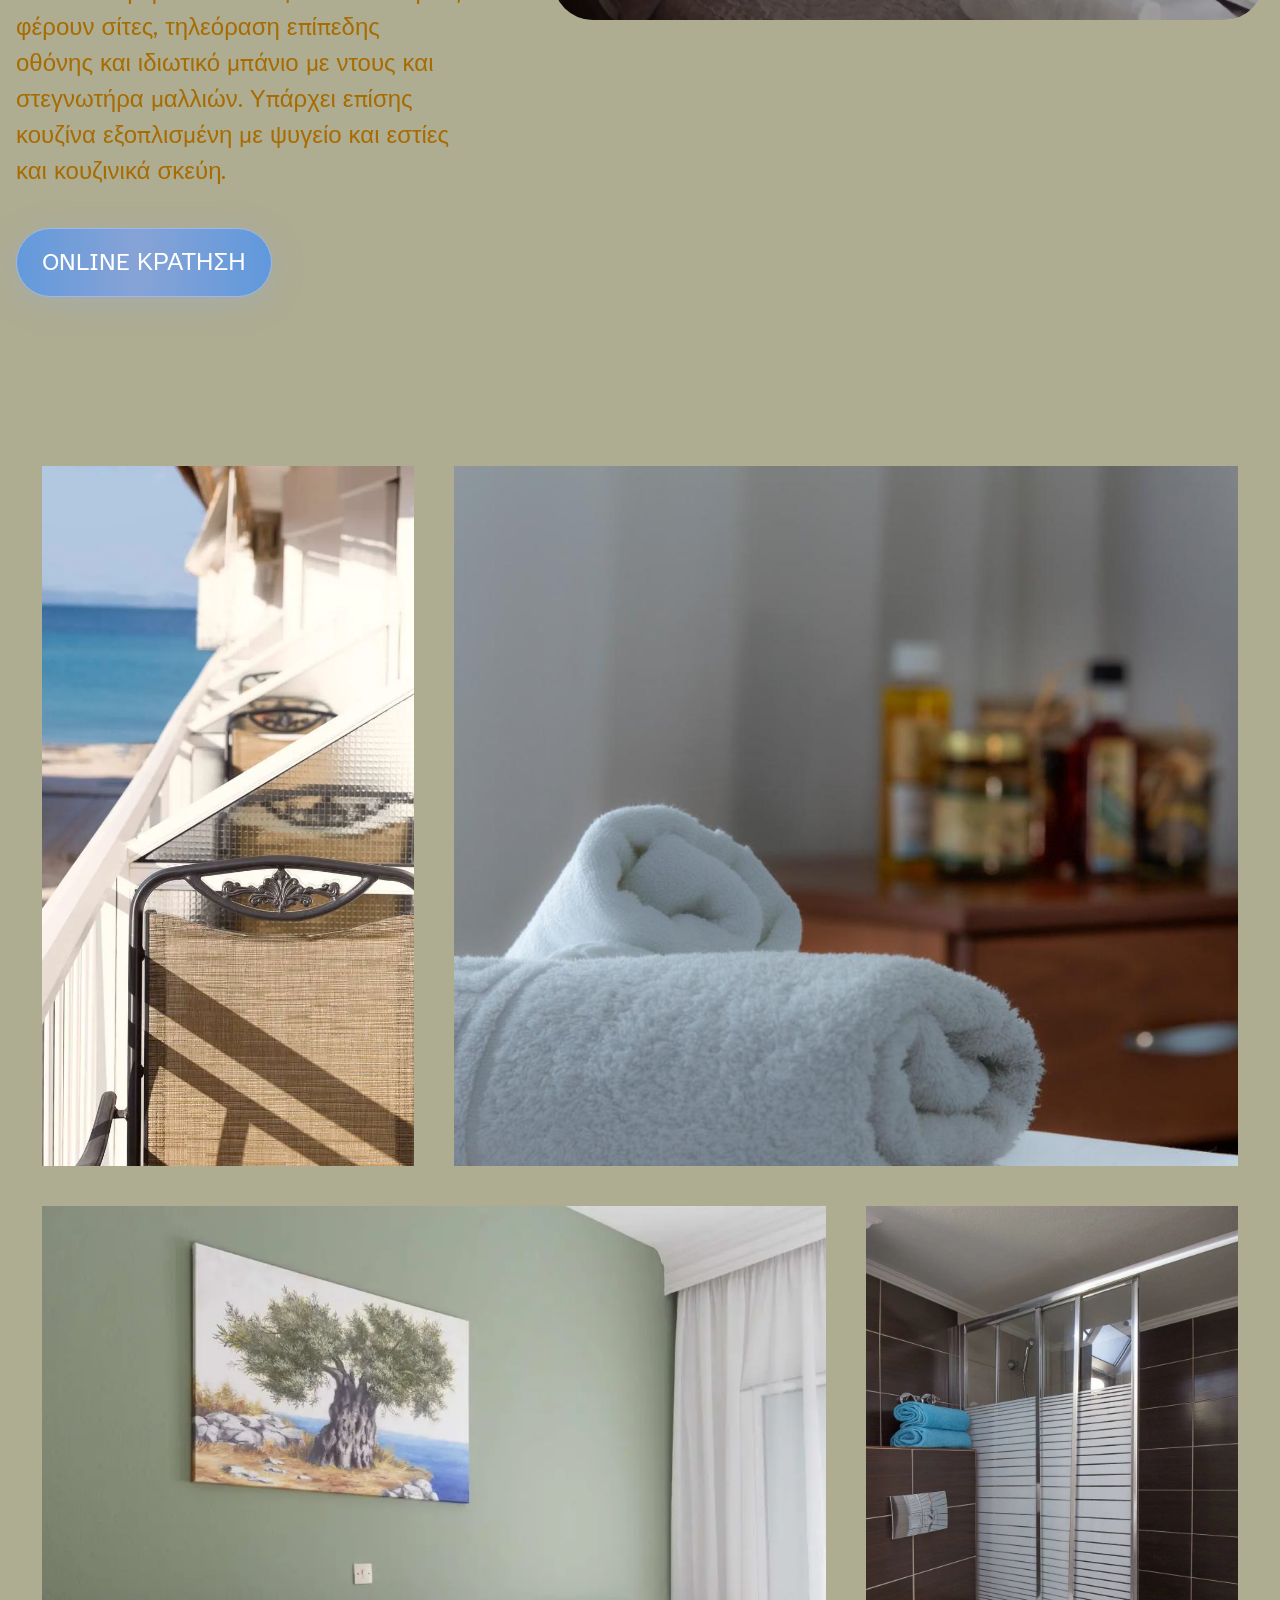
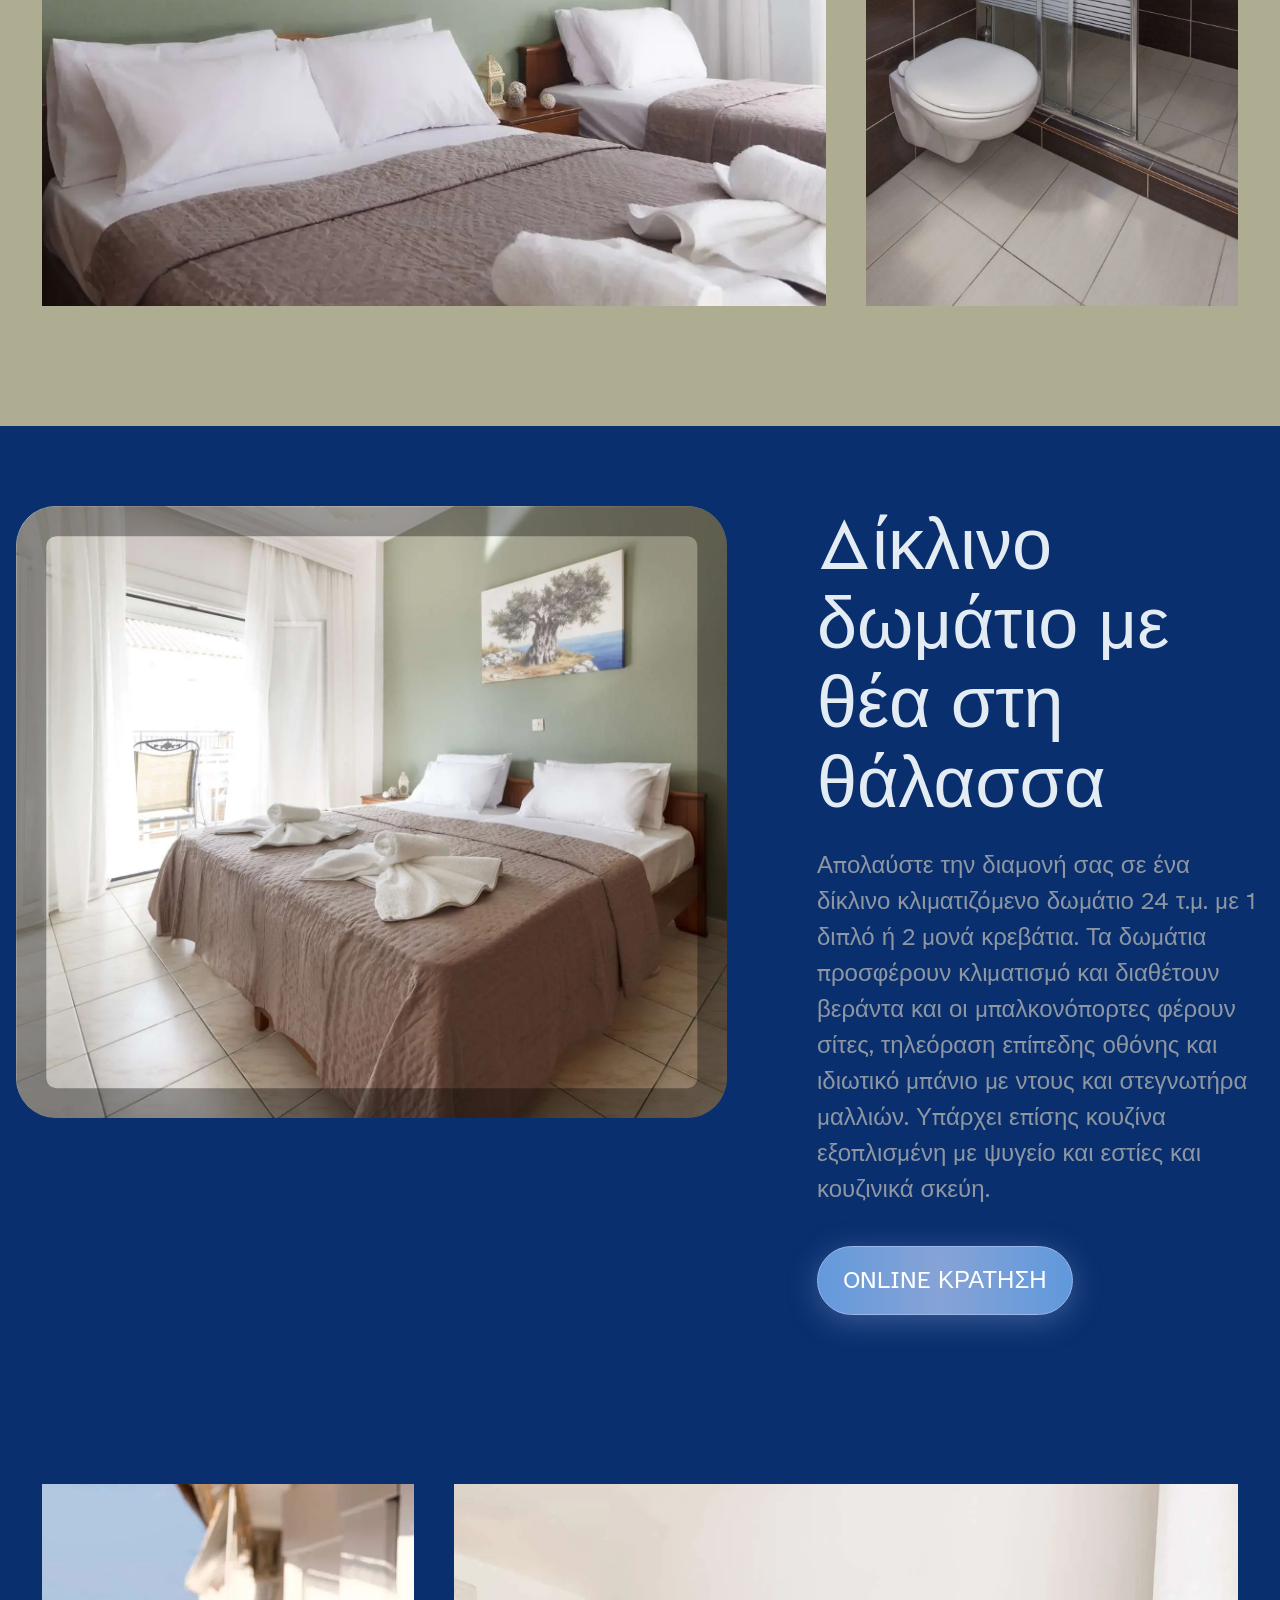
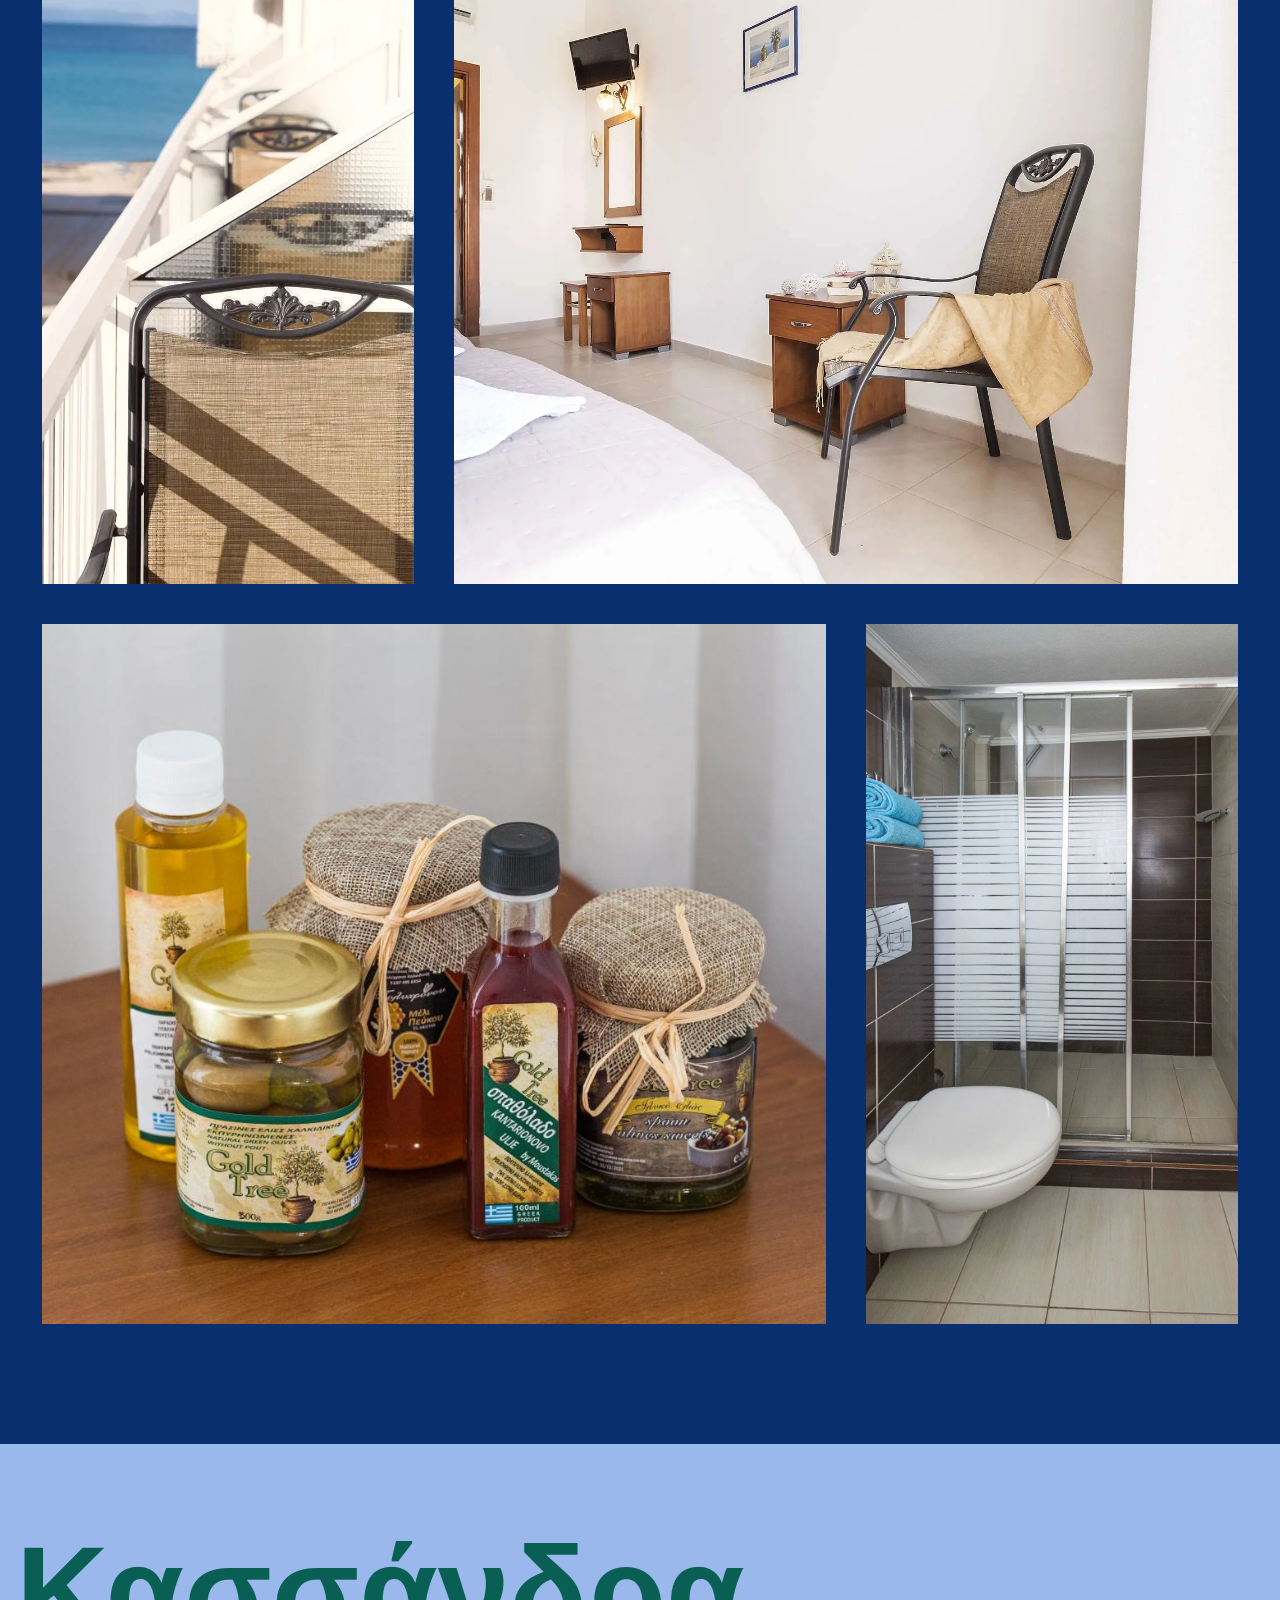
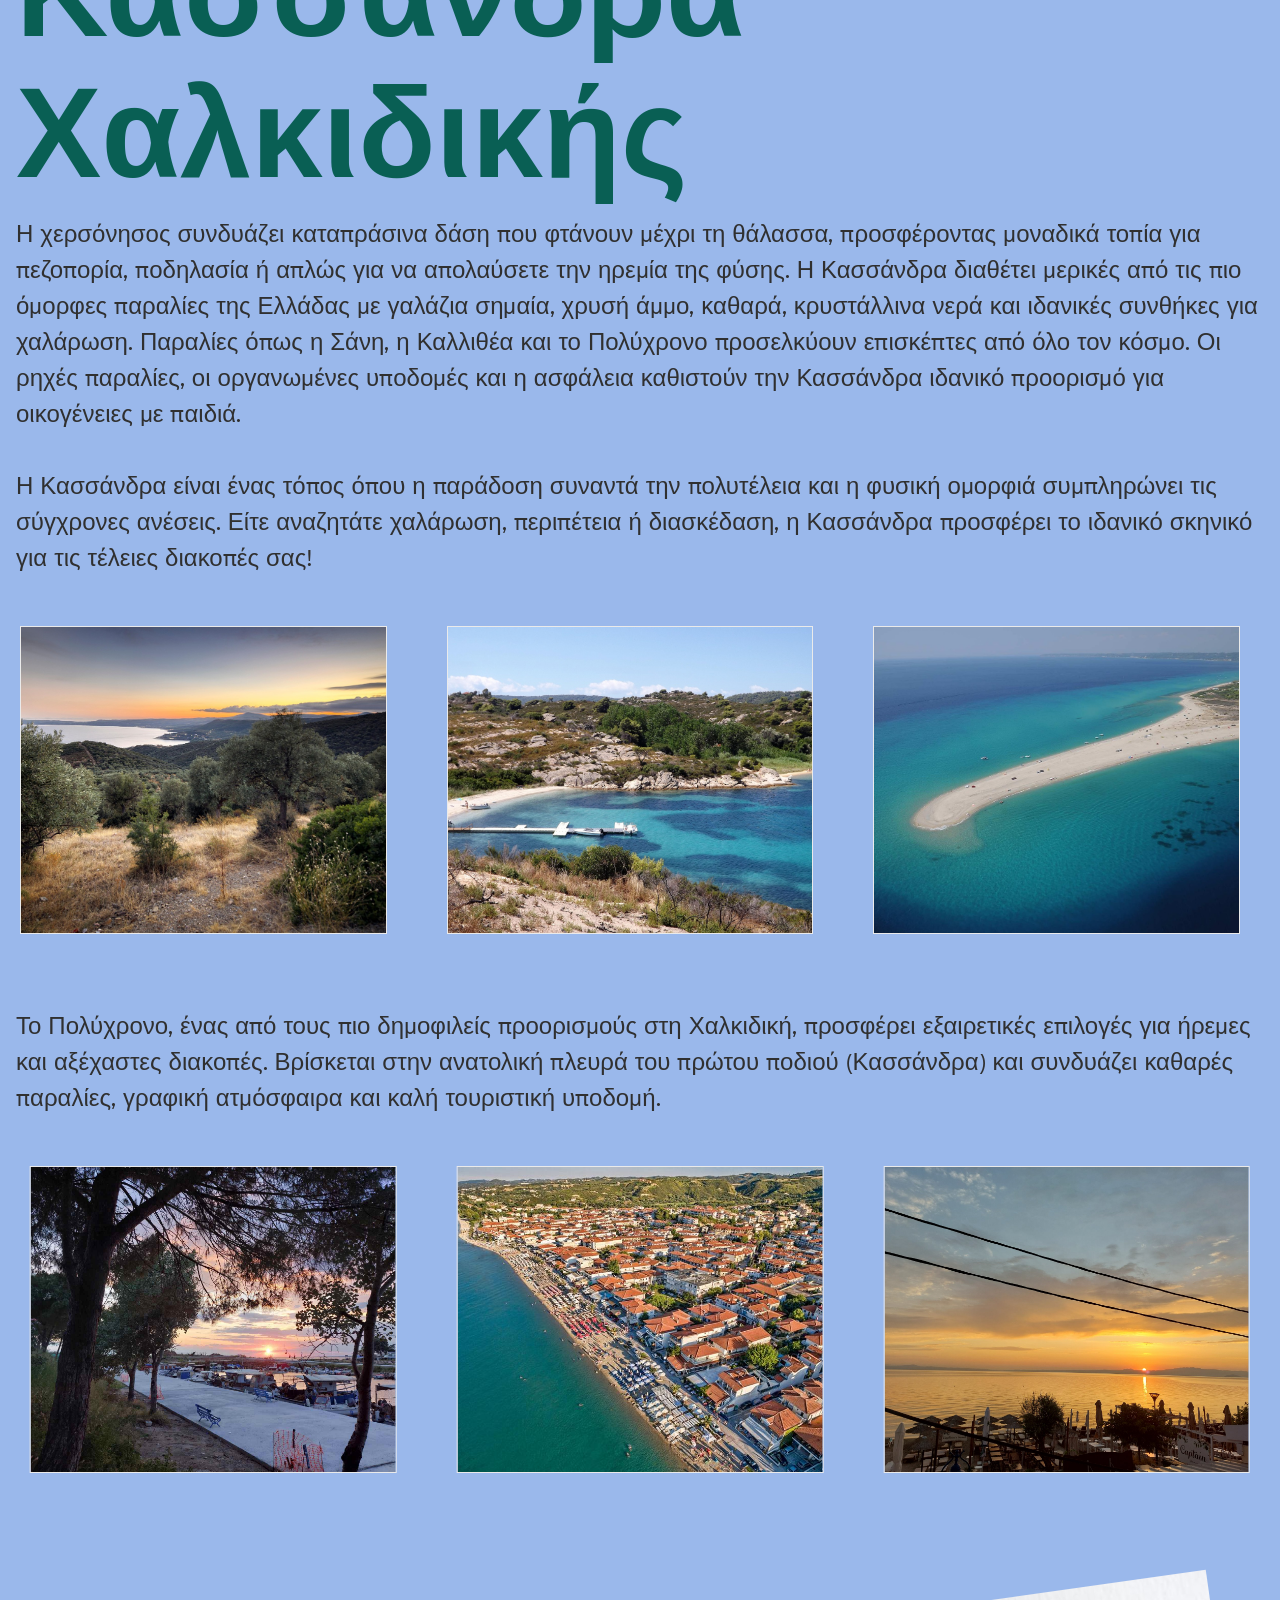
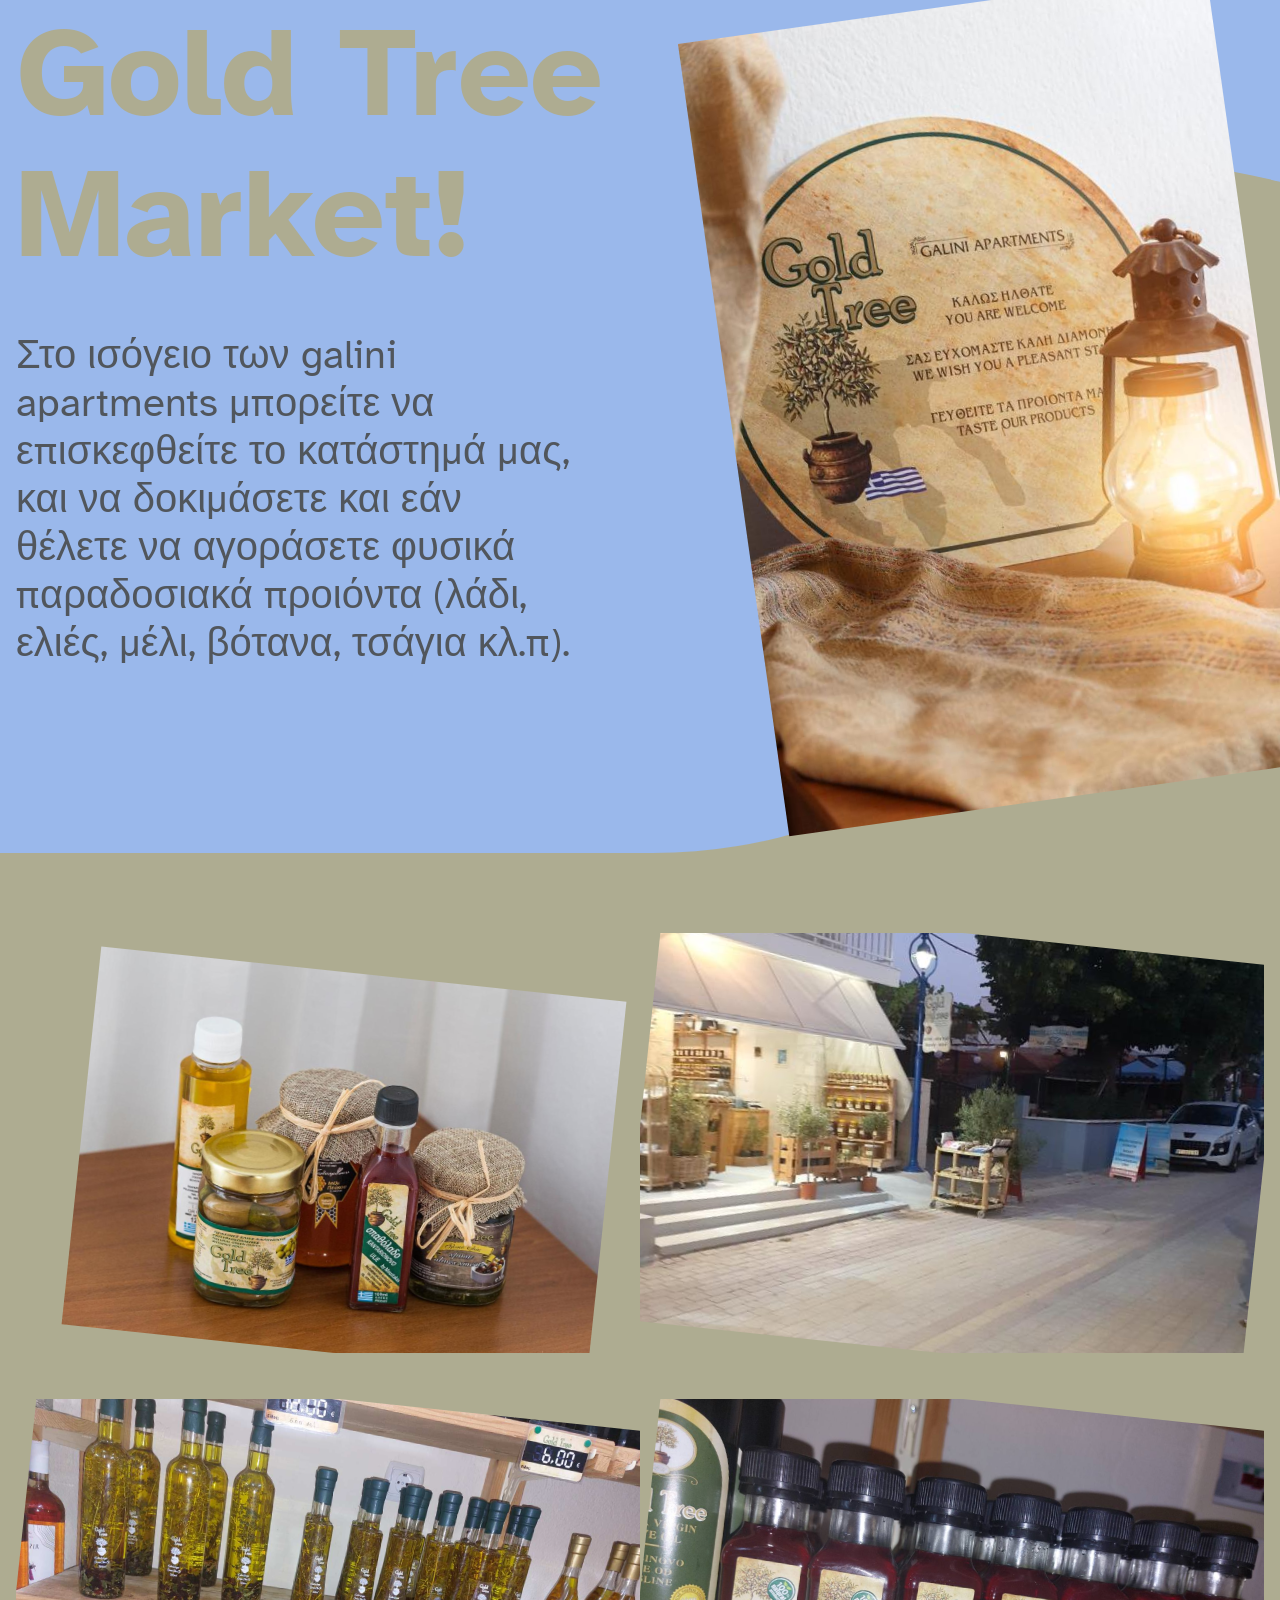
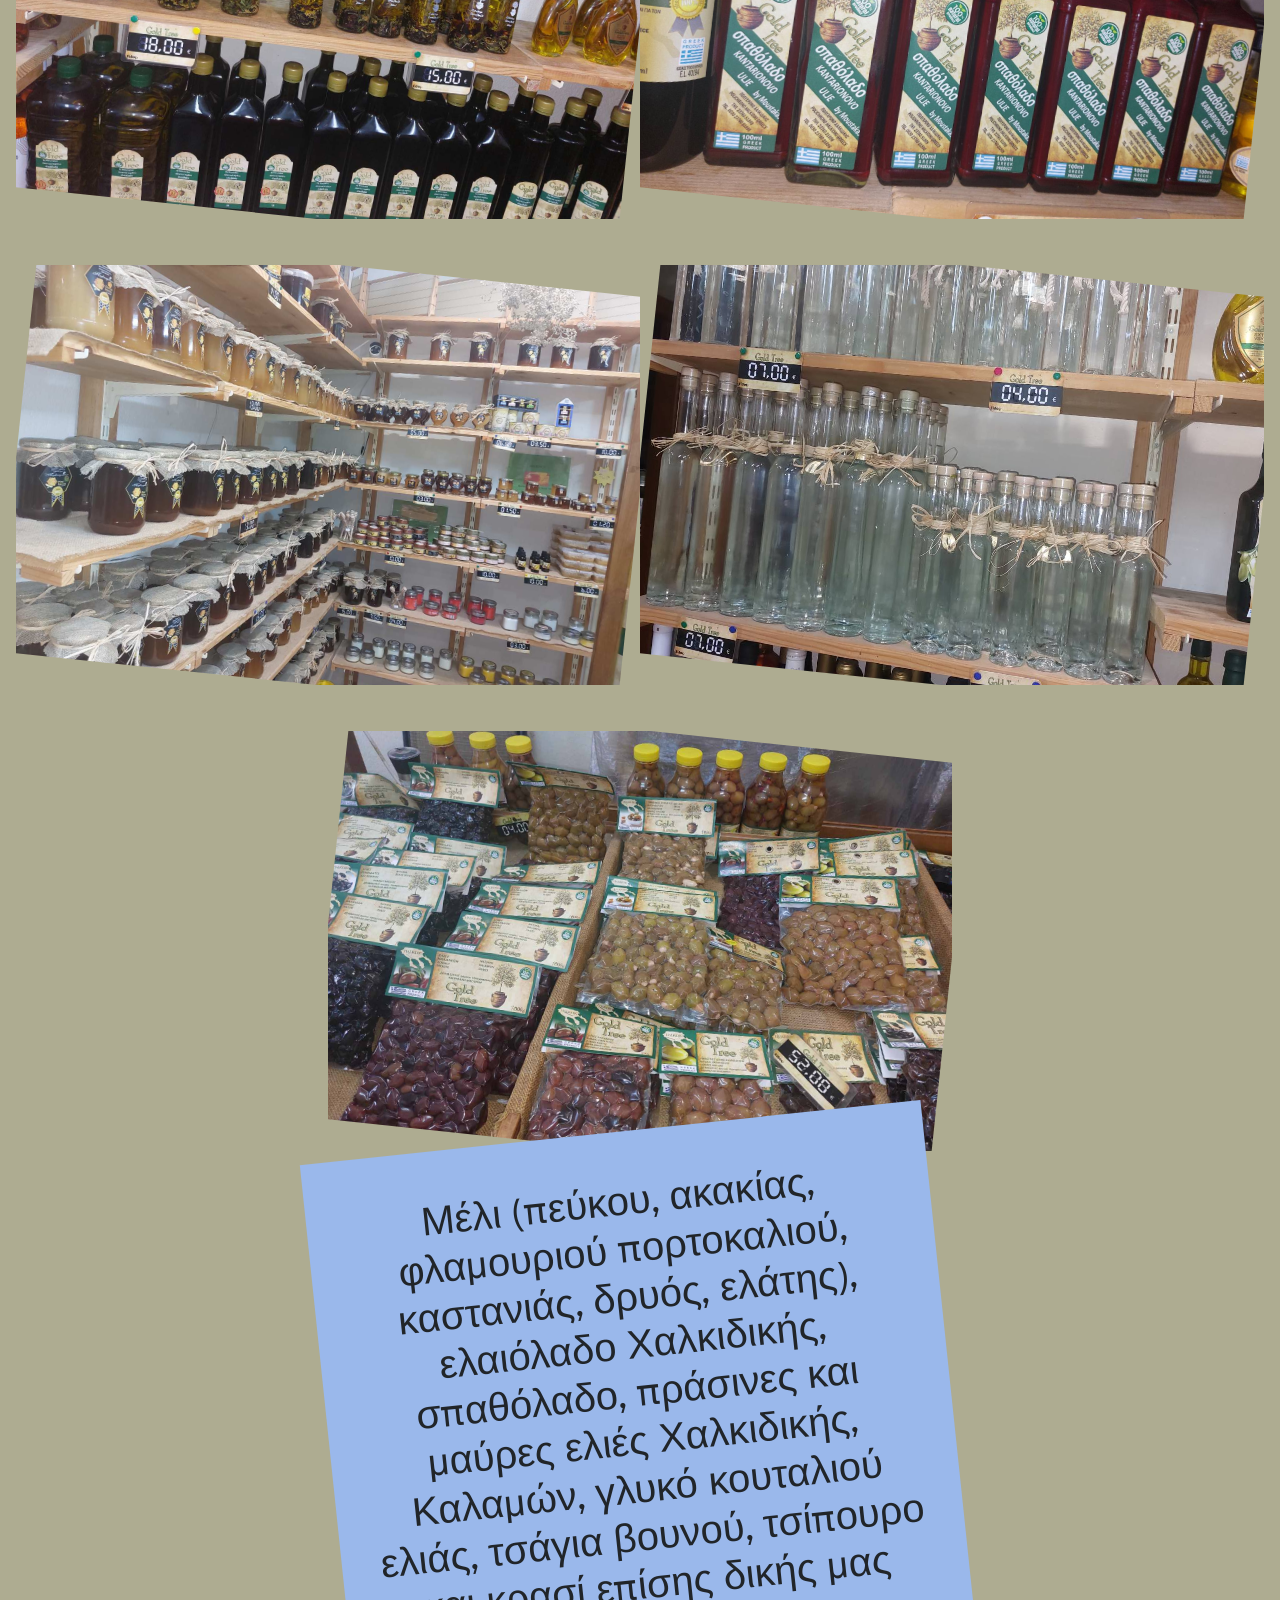
==== commit 3d94ec91: "create github pages" ====
--- a/index.html
+++ b/index.html
@@ -26,7 +26,7 @@
   <link rel="stylesheet" href="assets/theme/css/style.css">
   <link rel="preload" href="https://fonts.googleapis.com/css?family=Atkinson+Hyperlegible:400,400i,700,700i&display=swap" as="style" onload="this.onload=null;this.rel='stylesheet'">
   <noscript><link rel="stylesheet" href="https://fonts.googleapis.com/css?family=Atkinson+Hyperlegible:400,400i,700,700i&display=swap"></noscript>
-  <link rel="preload" as="style" href="assets/mobirise/css/mbr-additional.css?v=cpVoZj"><link rel="stylesheet" href="assets/mobirise/css/mbr-additional.css?v=cpVoZj" type="text/css">
+  <link rel="preload" as="style" href="assets/mobirise/css/mbr-additional.css?v=chqJC1"><link rel="stylesheet" href="assets/mobirise/css/mbr-additional.css?v=chqJC1" type="text/css">
 
   
   
@@ -268,6 +268,70 @@
     </div>
 </section>
 
+<section data-bs-version="5.1" class="features5 homem5 cid-uHYZvbjbfC" id="afeatures5-19">
+
+    
+
+    
+    
+    <div class="container">
+        <div class="row justify-content-center">
+            <div class="col-img">
+                <div class="image-wrapper">
+                    <img src="assets/images/3-img-9324-1-1536x1024-copy1.webp" alt="">
+                </div>
+            </div>
+            <div class="col-text">
+                <div class="card-wrap">
+                    <h6 class="card-title mbr-fonts-style mb-0 display-2">Τρίκλινο με θέα στη Θάλασσα και 1 διπλό και 1 μονό κρεβάτι</h6>
+                    <p class="mbr-text mbr-fonts-style mb-0 display-4">Απολαύστε την διαμονή σας σε ένα από τα 2&nbsp; τρίκλινα  κλιματιζόμενα δωμάτια 24 τ.μ. με 1 διπλό και 1 μονό κρεβάτι. Τα δωμάτια προσφέρουν κλιματισμό και διαθέτουν βεράντα και οι μπαλκονόπορτες φέρουν σίτες, τηλεόραση επίπεδης οθόνης και ιδιωτικό μπάνιο με ντους και στεγνωτήρα μαλλιών. Υπάρχει επίσης κουζίνα εξοπλισμένη με ψυγείο και εστίες και&nbsp;κουζινικά σκεύη.</p>
+                    <div class="mbr-section-btn"><a class="btn btn-success display-4" href="https://ibe.channex.io/online-booking-triple-1dbl-1sgl?lang=el" target="_blank">ONLINE ΚΡΑΤΗΣΗ</a></div>
+                </div>
+            </div>
+        </div>
+    </div>
+</section>
+
+<section data-bs-version="5.1" class="gallery02 devicem5 cid-uHZ24odiNU" id="gallery02-1a">
+    
+
+    
+    
+
+    <div class="container-fluid">
+        <div class="row">
+            <div class="col-12 col-lg-4 item features-image">
+                <div class="item-wrapper">
+                    <div class="item-img">
+                        <img src="assets/images/img-9241.webp" alt="">
+                    </div>
+                </div>
+            </div>
+            <div class="col-12 col-lg-8 item features-image">
+                <div class="item-wrapper">
+                    <div class="item-img">
+                        <img src="assets/images/311626582.webp" alt="">
+                    </div>
+                </div>
+            </div>
+            <div class="col-12 col-lg-8 item features-image">
+                <div class="item-wrapper">
+                    <div class="item-img">
+                        <img src="assets/images/3-img-9324-1-1536x1024-copy1.webp" alt="">
+                    </div>
+                </div>
+            </div>
+            <div class="col-12 col-lg-4 item features-image">
+                <div class="item-wrapper">
+                    <div class="item-img">
+                        <img src="assets/images/polyxrono-3-single-bed-rooms-galini-5.webp" alt="">
+                    </div>
+                </div>
+            </div>
+        </div>
+    </div>
+</section>
+
 <section data-bs-version="5.1" class="features5 homem5 cid-ty7kpyrU4h" id="afeatures5-8">
 
     
@@ -587,7 +651,7 @@
 				<p class="mbr-text form-text mbr-fonts-style m-0 pb-4 mbr-lighter display-7">Σας παρακαλούμε συμπληρώστε τα στοιχεία σας στην παρακάτω μάσκα και θα χαρούμε να απαντήσουμε τυχόν ερωτήσεις ή απορίες σας.&nbsp;</p>
 				<div class="form1" data-form-type="formoid">
 					
-					<form action="https://mobirise.eu/" method="POST" class="mbr-form form-with-styler" data-form-title="Mobirise Form"><input type="hidden" name="email" data-form-email="true" value="v8dXQ+hcDNClc1G4/YJqDxOdbmFa5cIcRb9ZUxVo6Y6XDIiCVBx0nSkdV1UM30ZYcWZBGuYEqBIk1sS/mZEMQbtRpOE5c/WpkElRFdDqksMLm2hb/m33UCswov3mdlTs.4KwkR0zjlQycl/hdeBsiOYqaYS2nvvnNvwfk0kqCVTZyawEvaHcEIdEpMAQ+6DFPlnKNwPvNGHhLNoF13H+0KBCY8cC7Save7aqO8ZxPTJlJg73JhkTlDeazN0mwUN/I">
+					<form action="https://mobirise.eu/" method="POST" class="mbr-form form-with-styler" data-form-title="Mobirise Form"><input type="hidden" name="email" data-form-email="true" value="gGBSs7ftDmanNjgYghlzpqzD96jD+zbMw4aFRX4GHIW4i+Rf4mteYFe7xHOTg3g3fXfzMlMif5Dtsy+CX/+ERFVM1iKCHty6YlZImyB7ZO6gTuHbJcfUXyWBdqmxZ0+W.Nc+MYfUVC9prdN65npFd3AqhnsiaqMrLt2Q3ulcrW2RKTI7L6hEFlZ7ZfR05ZfDVkmy7NFxAsEXd5C0jF5MMo1ifLTWFmbeDucOb25fvcEayVyoL3I25SpsS+zAG6txV">
 						<div class="row">
 							<div hidden="hidden" data-form-alert="" class="alert alert-success col-12">Σας ευχαριστούμε πολύ 
 								που συμπληρώσατε με επιτυχία την φόρμα επικοινωνίας!</div>
--- a/assets/mobirise/css/mbr-additional.css
+++ b/assets/mobirise/css/mbr-additional.css
@@ -1696,6 +1696,166 @@
 }
 @media (max-width: 992px) {
   .cid-uAYn227G9K .item .item-wrapper .item-img img {
+    height: 350px;
+  }
+}
+.cid-uHYZvbjbfC {
+  padding-top: 5rem;
+  padding-bottom: 5rem;
+  background-color: #aeac91;
+}
+.cid-uHYZvbjbfC .mbr-fallback-image.disabled {
+  display: none;
+}
+.cid-uHYZvbjbfC .mbr-fallback-image {
+  display: block;
+  background-size: cover;
+  background-position: center center;
+  width: 100%;
+  height: 100%;
+  position: absolute;
+  top: 0;
+}
+.cid-uHYZvbjbfC .row {
+  align-items: stretch;
+  column-gap: 7vw;
+  row-gap: 30px;
+  flex-direction: row-reverse;
+}
+.cid-uHYZvbjbfC .col-img {
+  width: 57%;
+}
+@media (max-width: 1199px) {
+  .cid-uHYZvbjbfC .col-img {
+    width: 100%;
+  }
+}
+.cid-uHYZvbjbfC .image-wrapper {
+  position: relative;
+  border-radius: 60px;
+  overflow: hidden;
+}
+@media (max-width: 1399px) {
+  .cid-uHYZvbjbfC .image-wrapper {
+    border-radius: 40px;
+  }
+}
+@media (max-width: 1199px) {
+  .cid-uHYZvbjbfC .image-wrapper {
+    border-radius: 12px;
+  }
+}
+.cid-uHYZvbjbfC .image-wrapper img {
+  width: 100%;
+  aspect-ratio: 1.163;
+  object-fit: cover;
+}
+.cid-uHYZvbjbfC .image-wrapper:after {
+  content: "";
+  position: absolute;
+  left: 50%;
+  top: 50%;
+  transform: translate(-50%, -50%);
+  width: 100%;
+  height: 100%;
+  border: 30px solid rgba(0, 0, 0, 0.35);
+  border-radius: 60px;
+  pointer-events: none;
+}
+@media (max-width: 1399px) {
+  .cid-uHYZvbjbfC .image-wrapper:after {
+    border-radius: 40px;
+  }
+}
+@media (max-width: 1199px) {
+  .cid-uHYZvbjbfC .image-wrapper:after {
+    border-width: 20px;
+    border-radius: 12px;
+  }
+}
+.cid-uHYZvbjbfC .col-text {
+  display: flex;
+  align-items: center;
+  width: 1%;
+  flex-grow: 1;
+}
+.cid-uHYZvbjbfC .card-title {
+  color: #3d8ac4;
+}
+.cid-uHYZvbjbfC .mbr-text {
+  margin-top: 40px;
+  color: #6c7a88;
+}
+@media (max-width: 1399px) {
+  .cid-uHYZvbjbfC .mbr-text {
+    margin-top: 24px;
+  }
+}
+@media (max-width: 767px) {
+  .cid-uHYZvbjbfC .mbr-text {
+    margin-top: 12px;
+  }
+}
+.cid-uHYZvbjbfC .mbr-section-btn {
+  margin-top: 30px;
+}
+@media (max-width: 767px) {
+  .cid-uHYZvbjbfC .mbr-section-btn {
+    margin-top: 20px;
+  }
+}
+.cid-uHYZvbjbfC .mbr-text,
+.cid-uHYZvbjbfC .mbr-section-btn {
+  color: #a76c00;
+}
+.cid-uHZ24odiNU {
+  padding-top: 5rem;
+  padding-bottom: 5rem;
+  background-color: #aeac91;
+}
+.cid-uHZ24odiNU .mbr-fallback-image.disabled {
+  display: none;
+}
+.cid-uHZ24odiNU .mbr-fallback-image {
+  display: block;
+  background-size: cover;
+  background-position: center center;
+  width: 100%;
+  height: 100%;
+  position: absolute;
+  top: 0;
+}
+.cid-uHZ24odiNU .container-fluid {
+  padding: 0 60px;
+}
+@media (max-width: 1440px) {
+  .cid-uHZ24odiNU .container-fluid {
+    padding: 0 42px;
+  }
+}
+@media (max-width: 992px) {
+  .cid-uHZ24odiNU .container-fluid {
+    padding: 0 16px;
+  }
+}
+@media (max-width: 992px) {
+  .cid-uHZ24odiNU .container {
+    padding: 0 16px;
+  }
+}
+.cid-uHZ24odiNU .row {
+  margin: 0 -20px;
+}
+.cid-uHZ24odiNU .item {
+  padding: 0 20px;
+}
+.cid-uHZ24odiNU .item .item-wrapper .item-img img {
+  height: 700px;
+  object-fit: cover;
+  margin-bottom: 40px;
+}
+@media (max-width: 992px) {
+  .cid-uHZ24odiNU .item .item-wrapper .item-img img {
     height: 350px;
   }
 }
--- a/assets/mobirise/css/mbr-additional.css
+++ b/assets/mobirise/css/mbr-additional.css
@@ -1696,6 +1696,166 @@
 }
 @media (max-width: 992px) {
   .cid-uAYn227G9K .item .item-wrapper .item-img img {
+    height: 350px;
+  }
+}
+.cid-uHYZvbjbfC {
+  padding-top: 5rem;
+  padding-bottom: 5rem;
+  background-color: #aeac91;
+}
+.cid-uHYZvbjbfC .mbr-fallback-image.disabled {
+  display: none;
+}
+.cid-uHYZvbjbfC .mbr-fallback-image {
+  display: block;
+  background-size: cover;
+  background-position: center center;
+  width: 100%;
+  height: 100%;
+  position: absolute;
+  top: 0;
+}
+.cid-uHYZvbjbfC .row {
+  align-items: stretch;
+  column-gap: 7vw;
+  row-gap: 30px;
+  flex-direction: row-reverse;
+}
+.cid-uHYZvbjbfC .col-img {
+  width: 57%;
+}
+@media (max-width: 1199px) {
+  .cid-uHYZvbjbfC .col-img {
+    width: 100%;
+  }
+}
+.cid-uHYZvbjbfC .image-wrapper {
+  position: relative;
+  border-radius: 60px;
+  overflow: hidden;
+}
+@media (max-width: 1399px) {
+  .cid-uHYZvbjbfC .image-wrapper {
+    border-radius: 40px;
+  }
+}
+@media (max-width: 1199px) {
+  .cid-uHYZvbjbfC .image-wrapper {
+    border-radius: 12px;
+  }
+}
+.cid-uHYZvbjbfC .image-wrapper img {
+  width: 100%;
+  aspect-ratio: 1.163;
+  object-fit: cover;
+}
+.cid-uHYZvbjbfC .image-wrapper:after {
+  content: "";
+  position: absolute;
+  left: 50%;
+  top: 50%;
+  transform: translate(-50%, -50%);
+  width: 100%;
+  height: 100%;
+  border: 30px solid rgba(0, 0, 0, 0.35);
+  border-radius: 60px;
+  pointer-events: none;
+}
+@media (max-width: 1399px) {
+  .cid-uHYZvbjbfC .image-wrapper:after {
+    border-radius: 40px;
+  }
+}
+@media (max-width: 1199px) {
+  .cid-uHYZvbjbfC .image-wrapper:after {
+    border-width: 20px;
+    border-radius: 12px;
+  }
+}
+.cid-uHYZvbjbfC .col-text {
+  display: flex;
+  align-items: center;
+  width: 1%;
+  flex-grow: 1;
+}
+.cid-uHYZvbjbfC .card-title {
+  color: #3d8ac4;
+}
+.cid-uHYZvbjbfC .mbr-text {
+  margin-top: 40px;
+  color: #6c7a88;
+}
+@media (max-width: 1399px) {
+  .cid-uHYZvbjbfC .mbr-text {
+    margin-top: 24px;
+  }
+}
+@media (max-width: 767px) {
+  .cid-uHYZvbjbfC .mbr-text {
+    margin-top: 12px;
+  }
+}
+.cid-uHYZvbjbfC .mbr-section-btn {
+  margin-top: 30px;
+}
+@media (max-width: 767px) {
+  .cid-uHYZvbjbfC .mbr-section-btn {
+    margin-top: 20px;
+  }
+}
+.cid-uHYZvbjbfC .mbr-text,
+.cid-uHYZvbjbfC .mbr-section-btn {
+  color: #a76c00;
+}
+.cid-uHZ24odiNU {
+  padding-top: 5rem;
+  padding-bottom: 5rem;
+  background-color: #aeac91;
+}
+.cid-uHZ24odiNU .mbr-fallback-image.disabled {
+  display: none;
+}
+.cid-uHZ24odiNU .mbr-fallback-image {
+  display: block;
+  background-size: cover;
+  background-position: center center;
+  width: 100%;
+  height: 100%;
+  position: absolute;
+  top: 0;
+}
+.cid-uHZ24odiNU .container-fluid {
+  padding: 0 60px;
+}
+@media (max-width: 1440px) {
+  .cid-uHZ24odiNU .container-fluid {
+    padding: 0 42px;
+  }
+}
+@media (max-width: 992px) {
+  .cid-uHZ24odiNU .container-fluid {
+    padding: 0 16px;
+  }
+}
+@media (max-width: 992px) {
+  .cid-uHZ24odiNU .container {
+    padding: 0 16px;
+  }
+}
+.cid-uHZ24odiNU .row {
+  margin: 0 -20px;
+}
+.cid-uHZ24odiNU .item {
+  padding: 0 20px;
+}
+.cid-uHZ24odiNU .item .item-wrapper .item-img img {
+  height: 700px;
+  object-fit: cover;
+  margin-bottom: 40px;
+}
+@media (max-width: 992px) {
+  .cid-uHZ24odiNU .item .item-wrapper .item-img img {
     height: 350px;
   }
 }
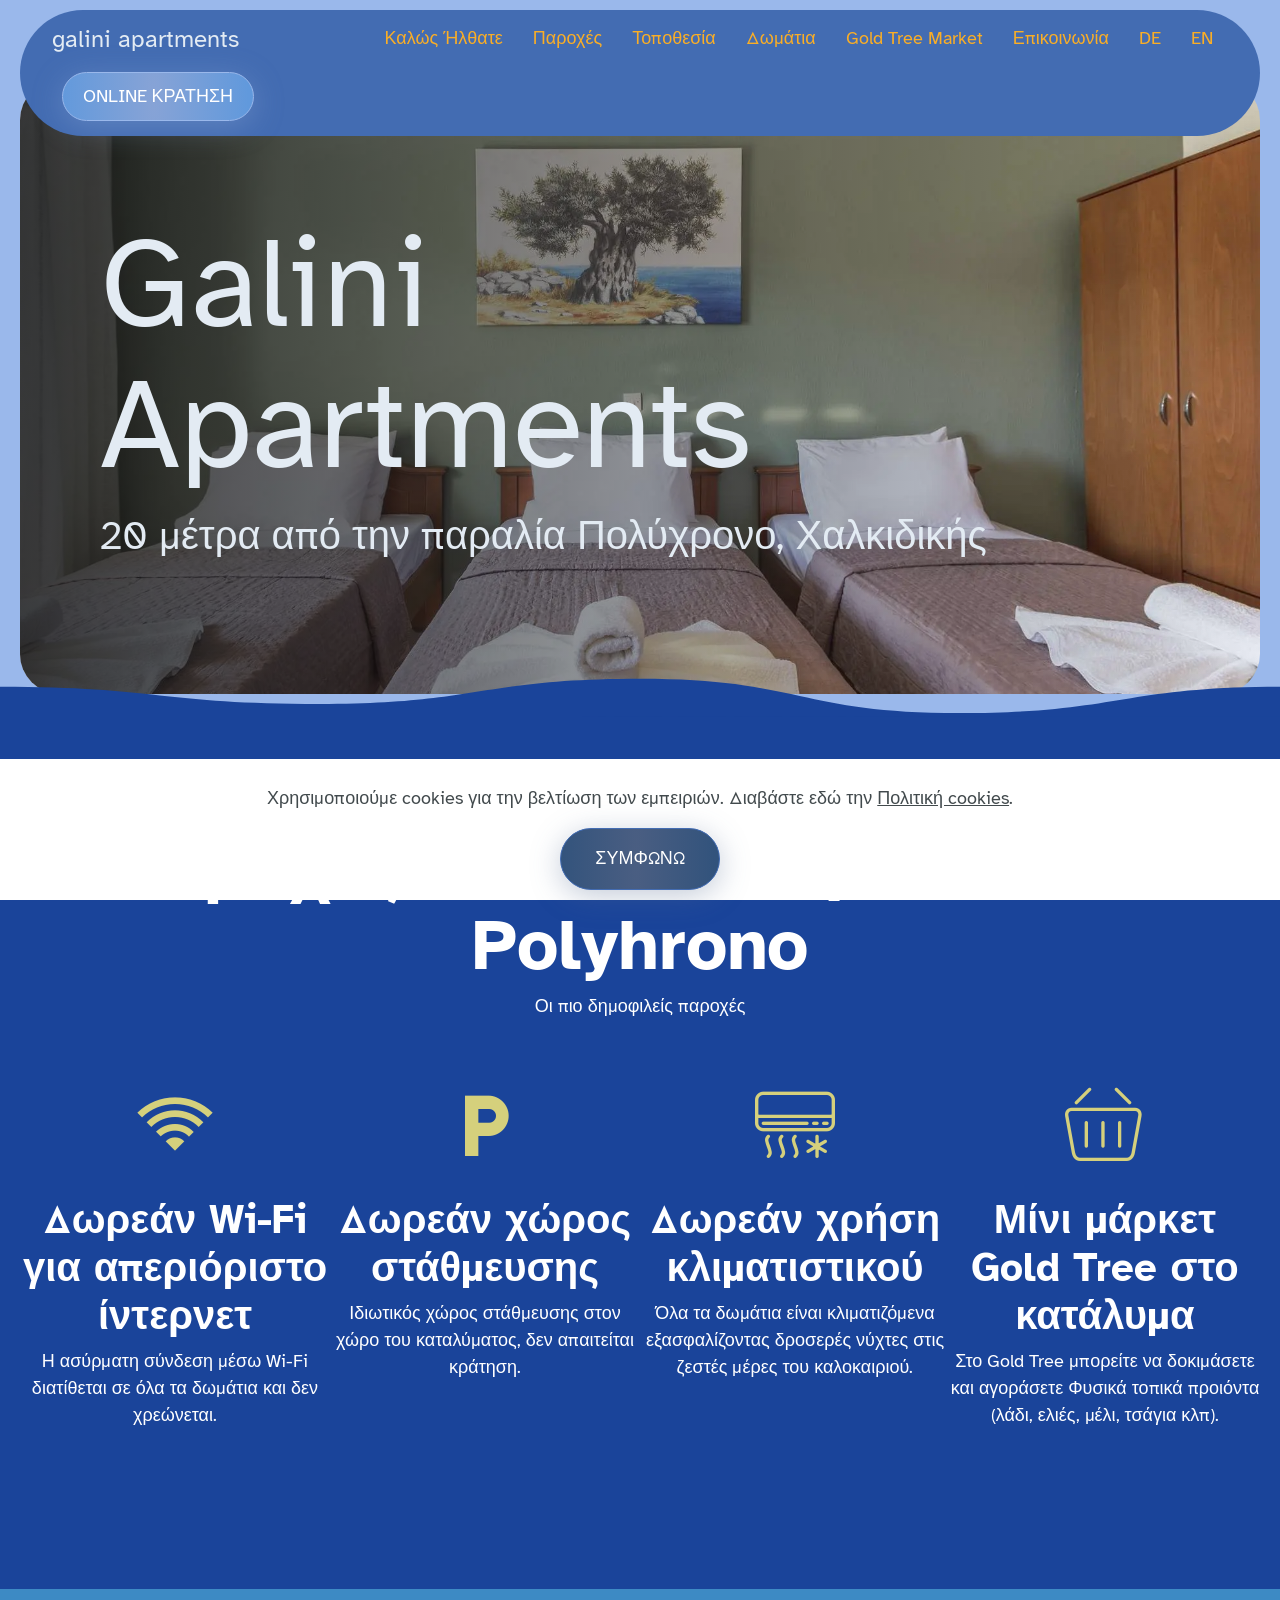
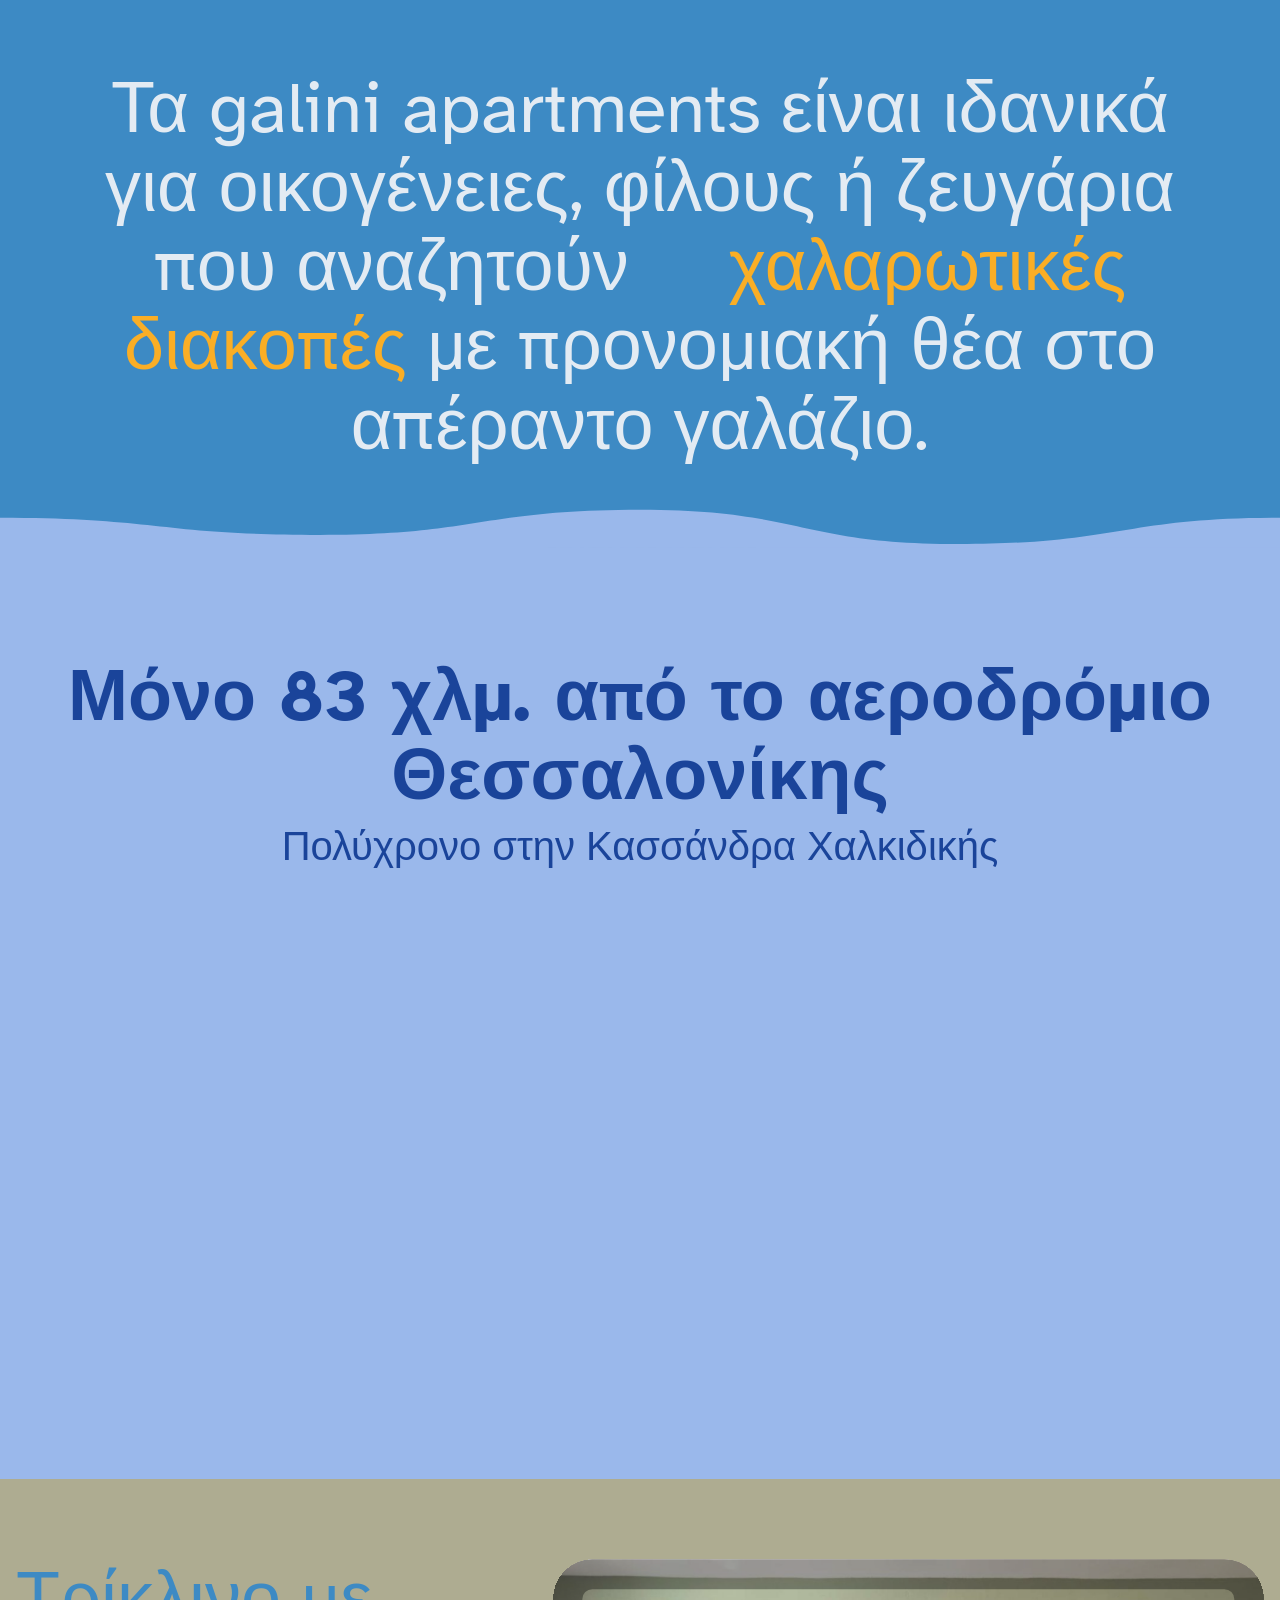
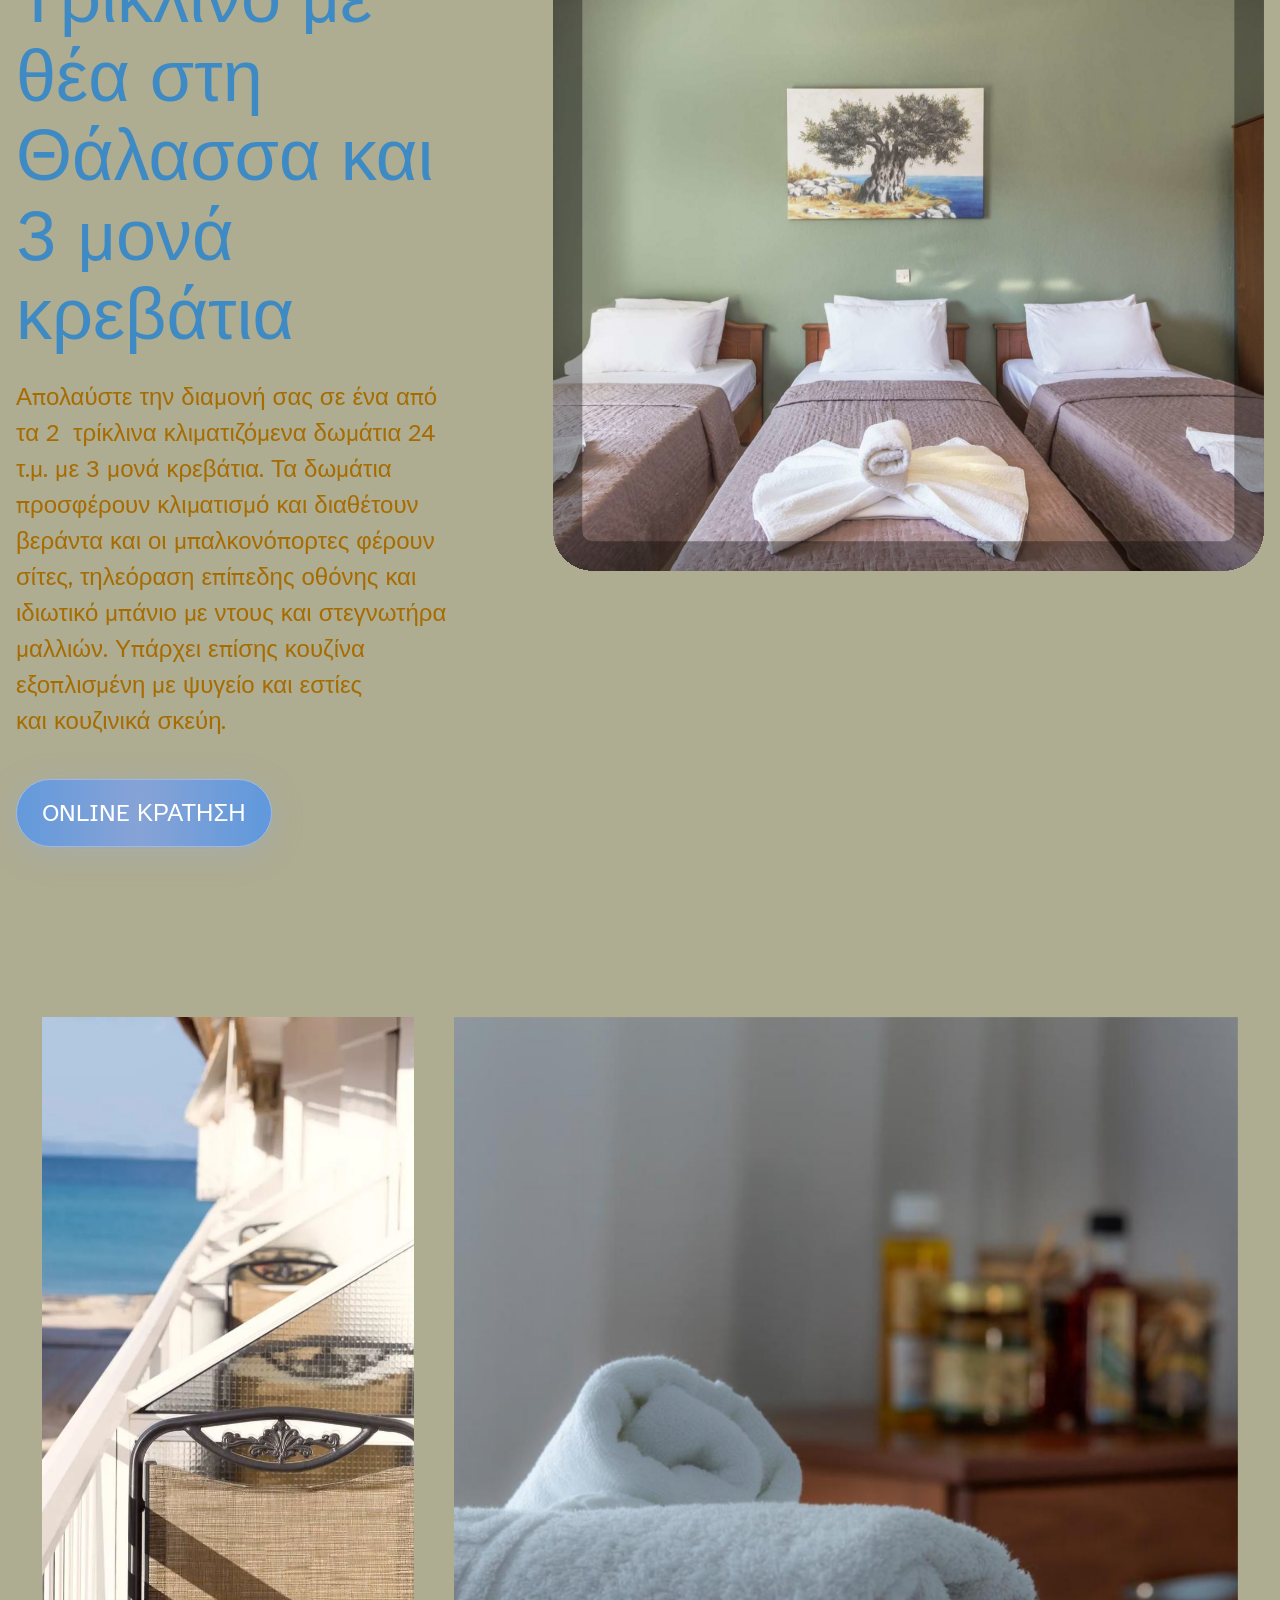
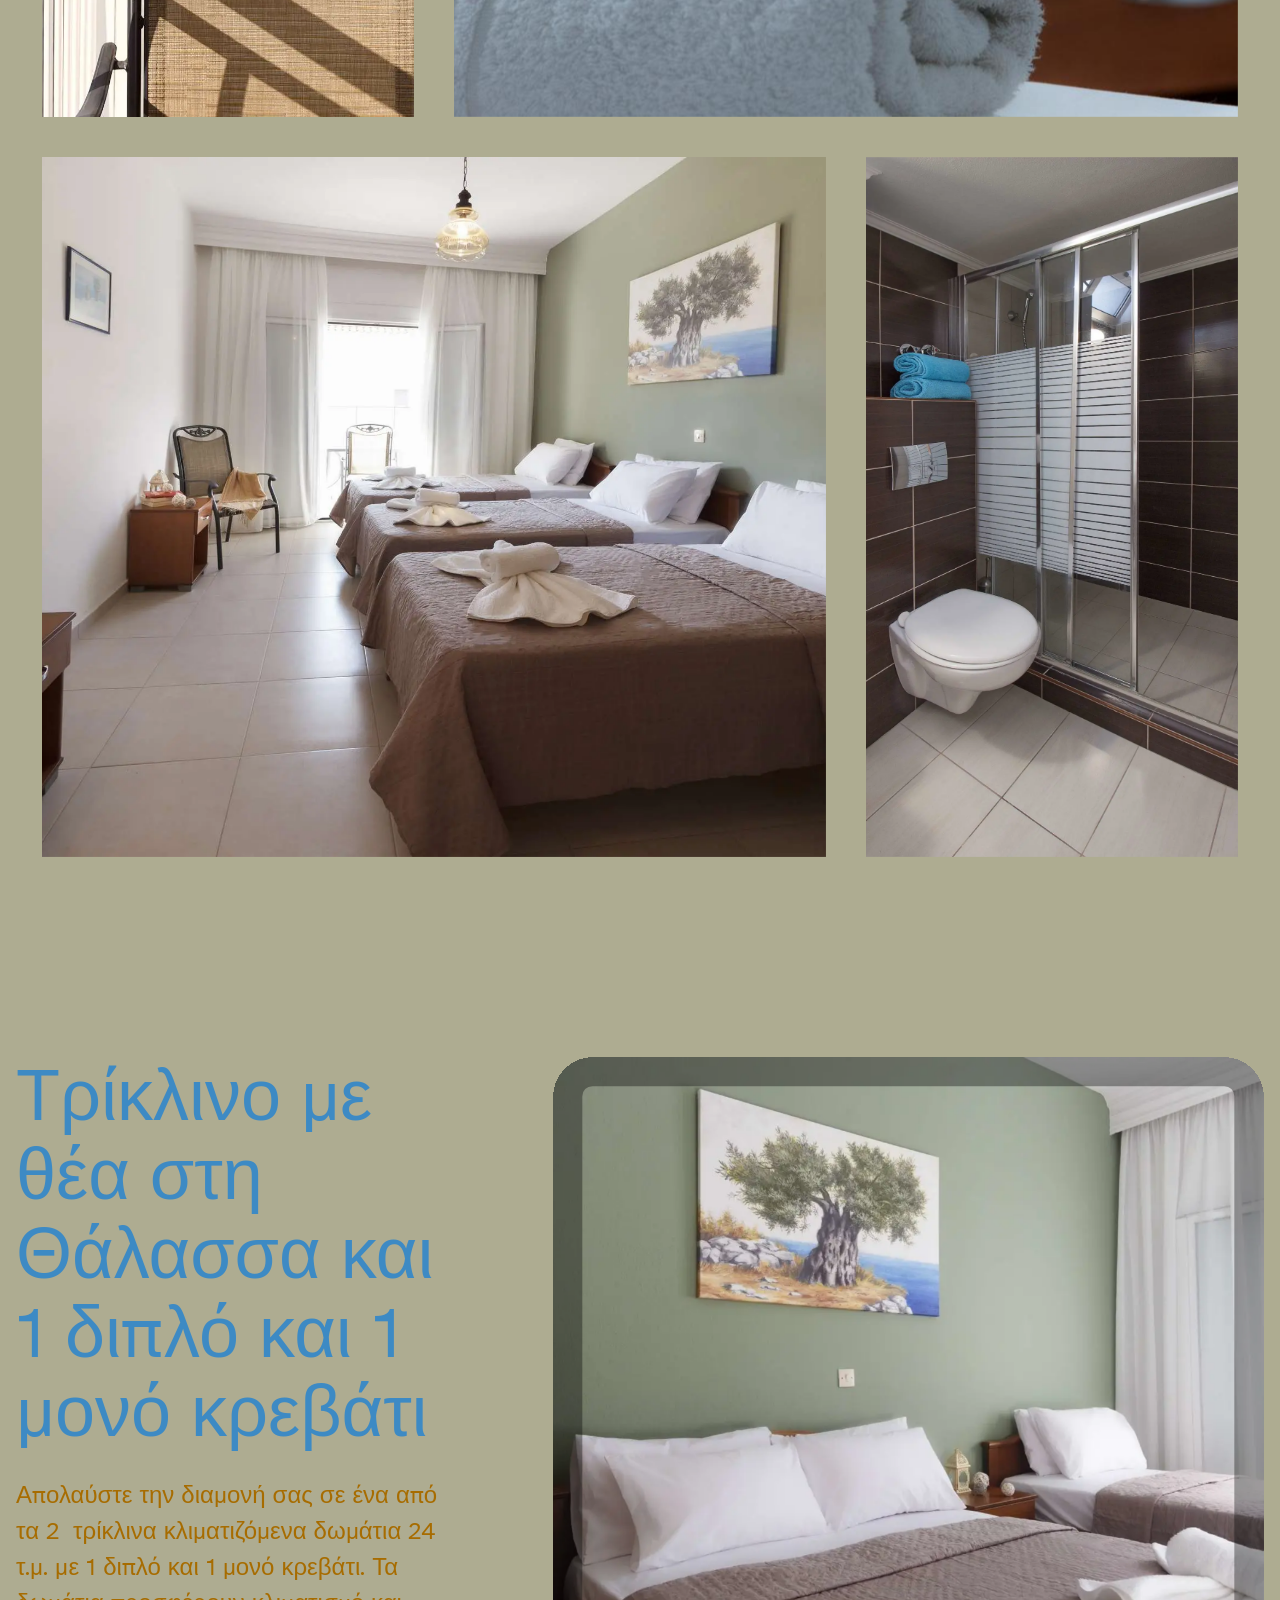
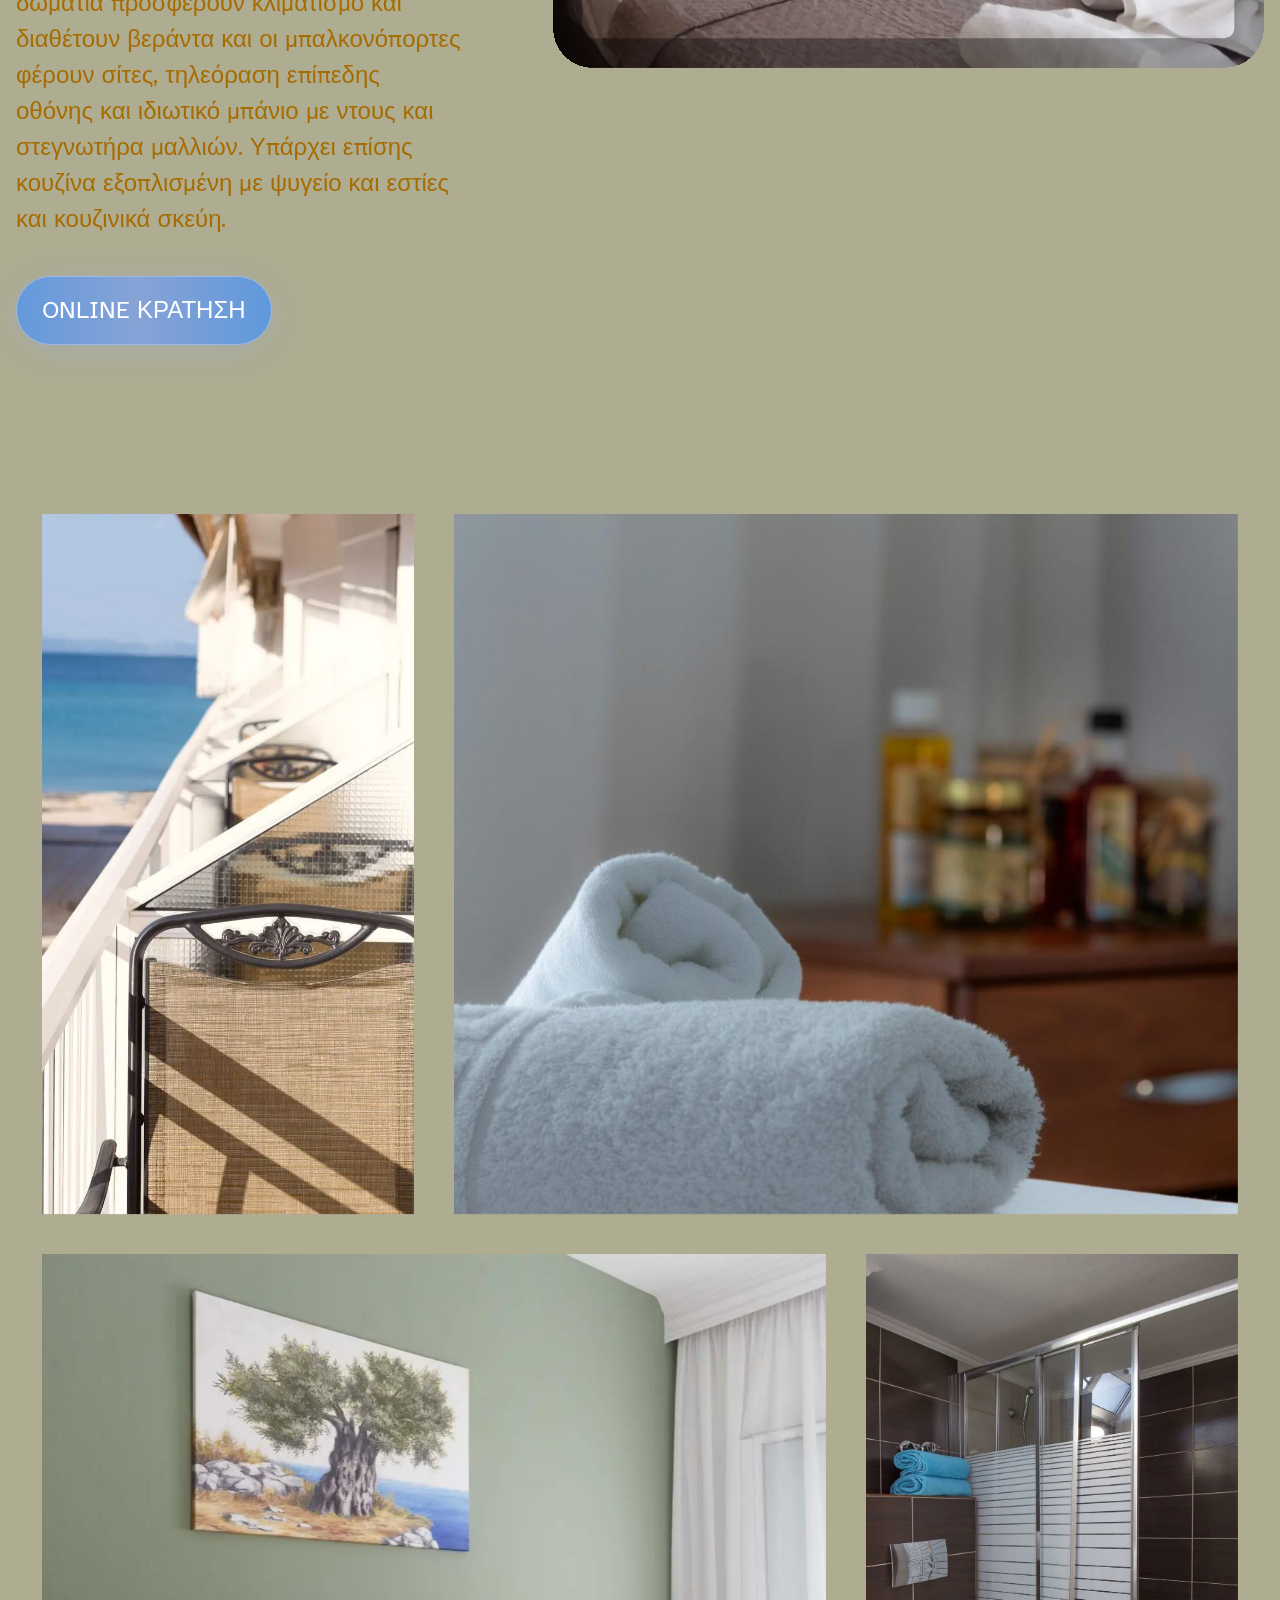
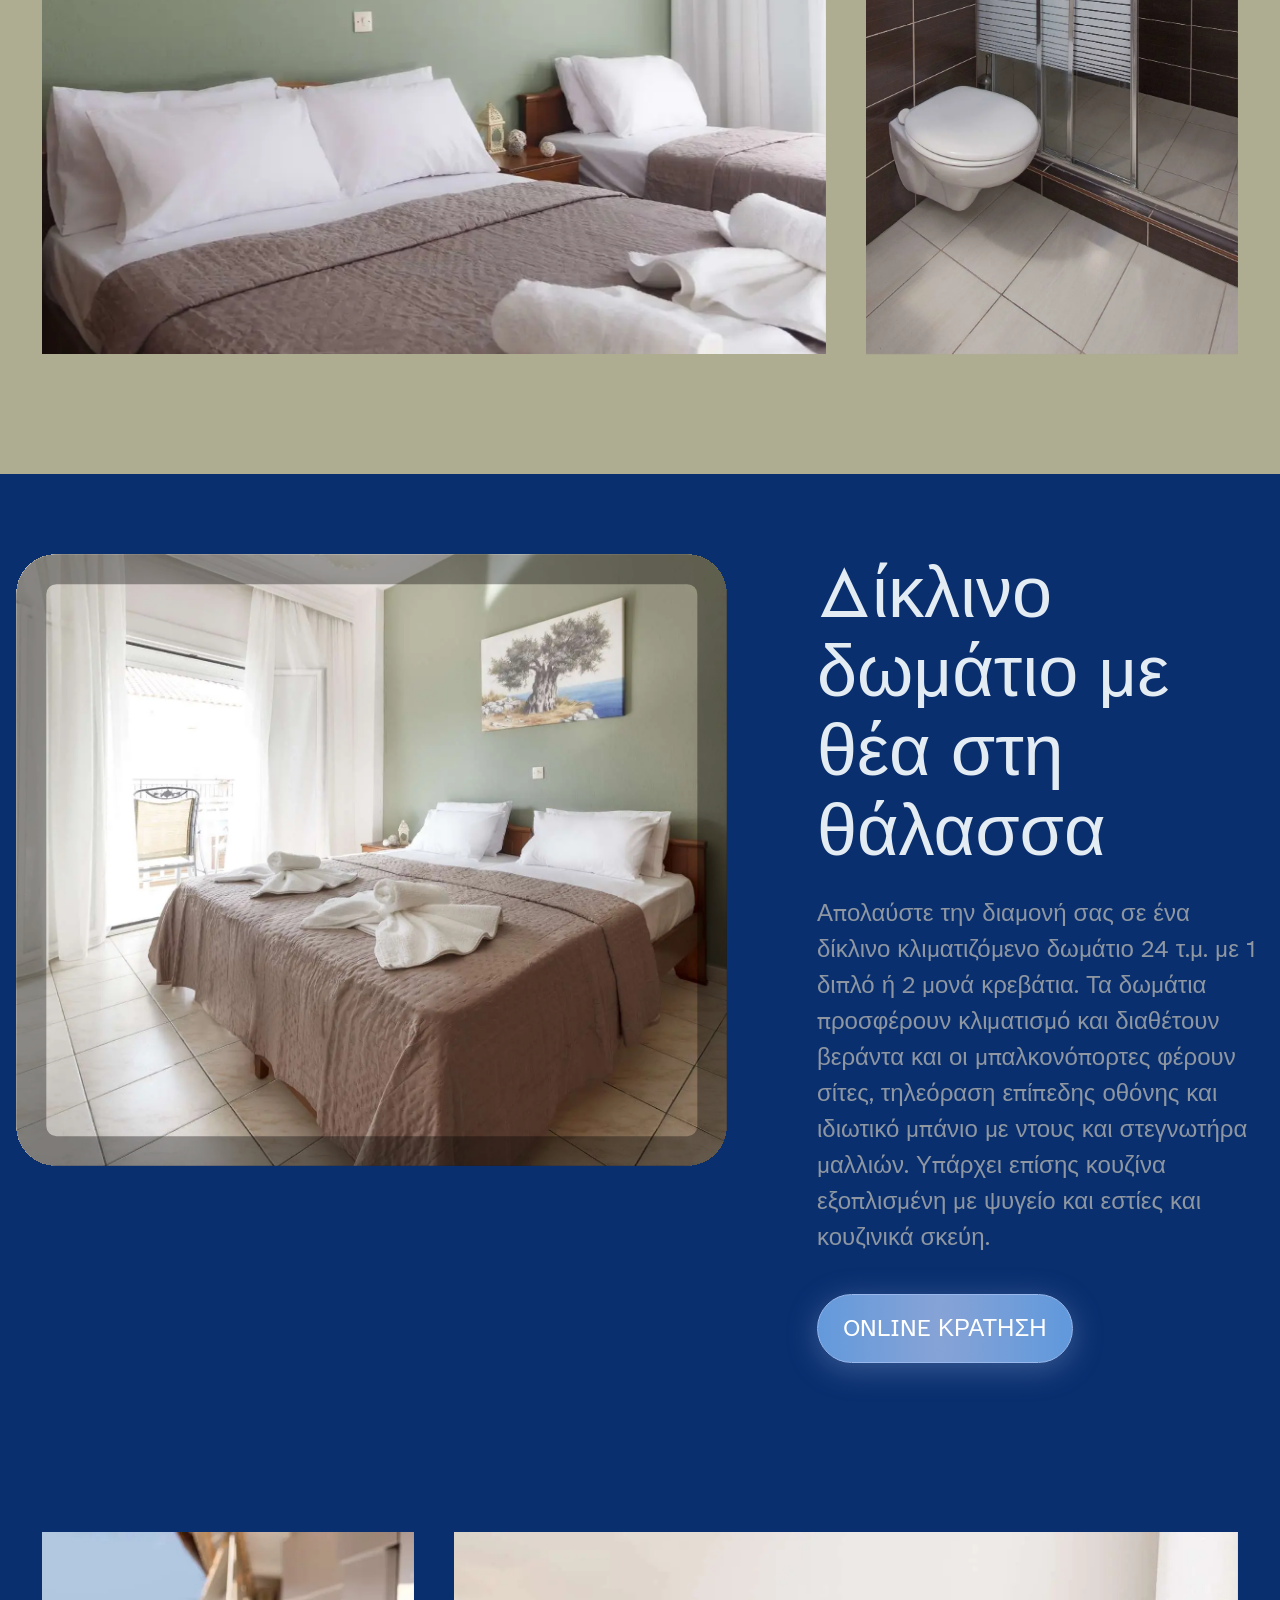
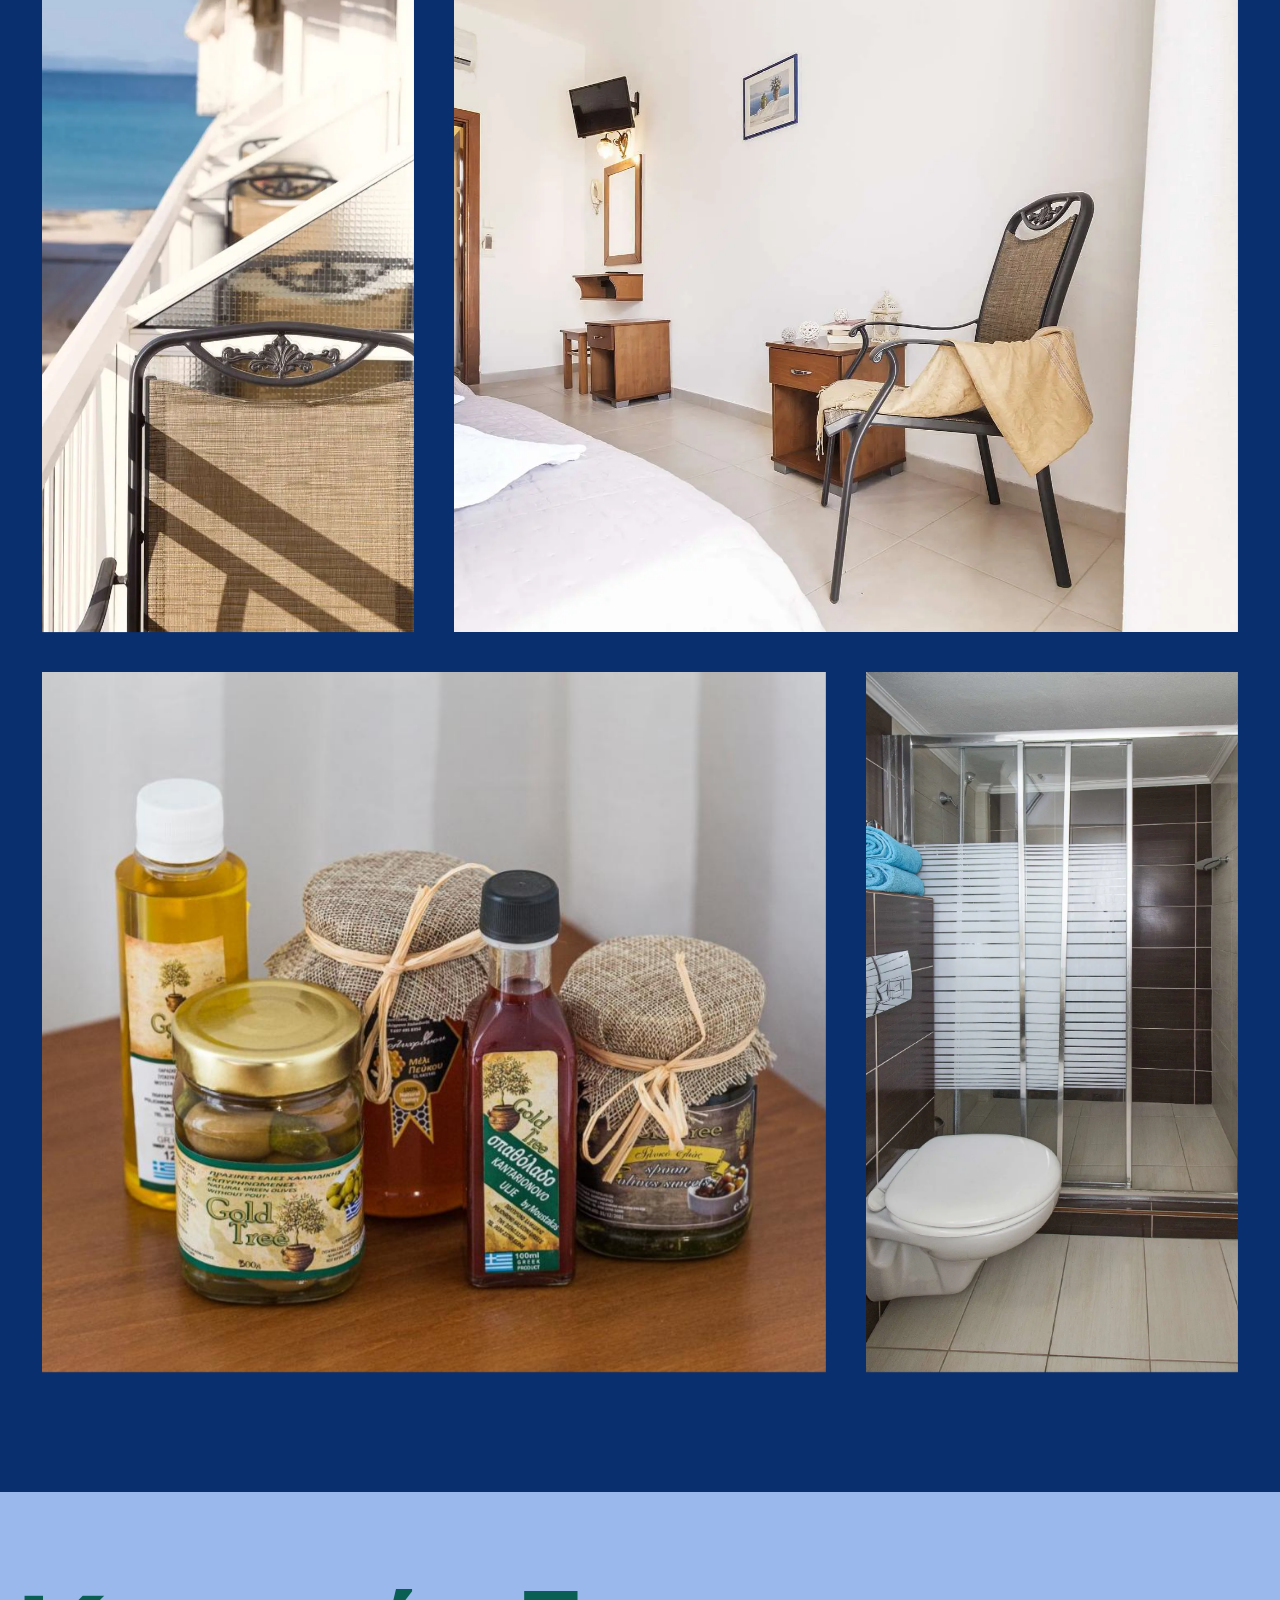
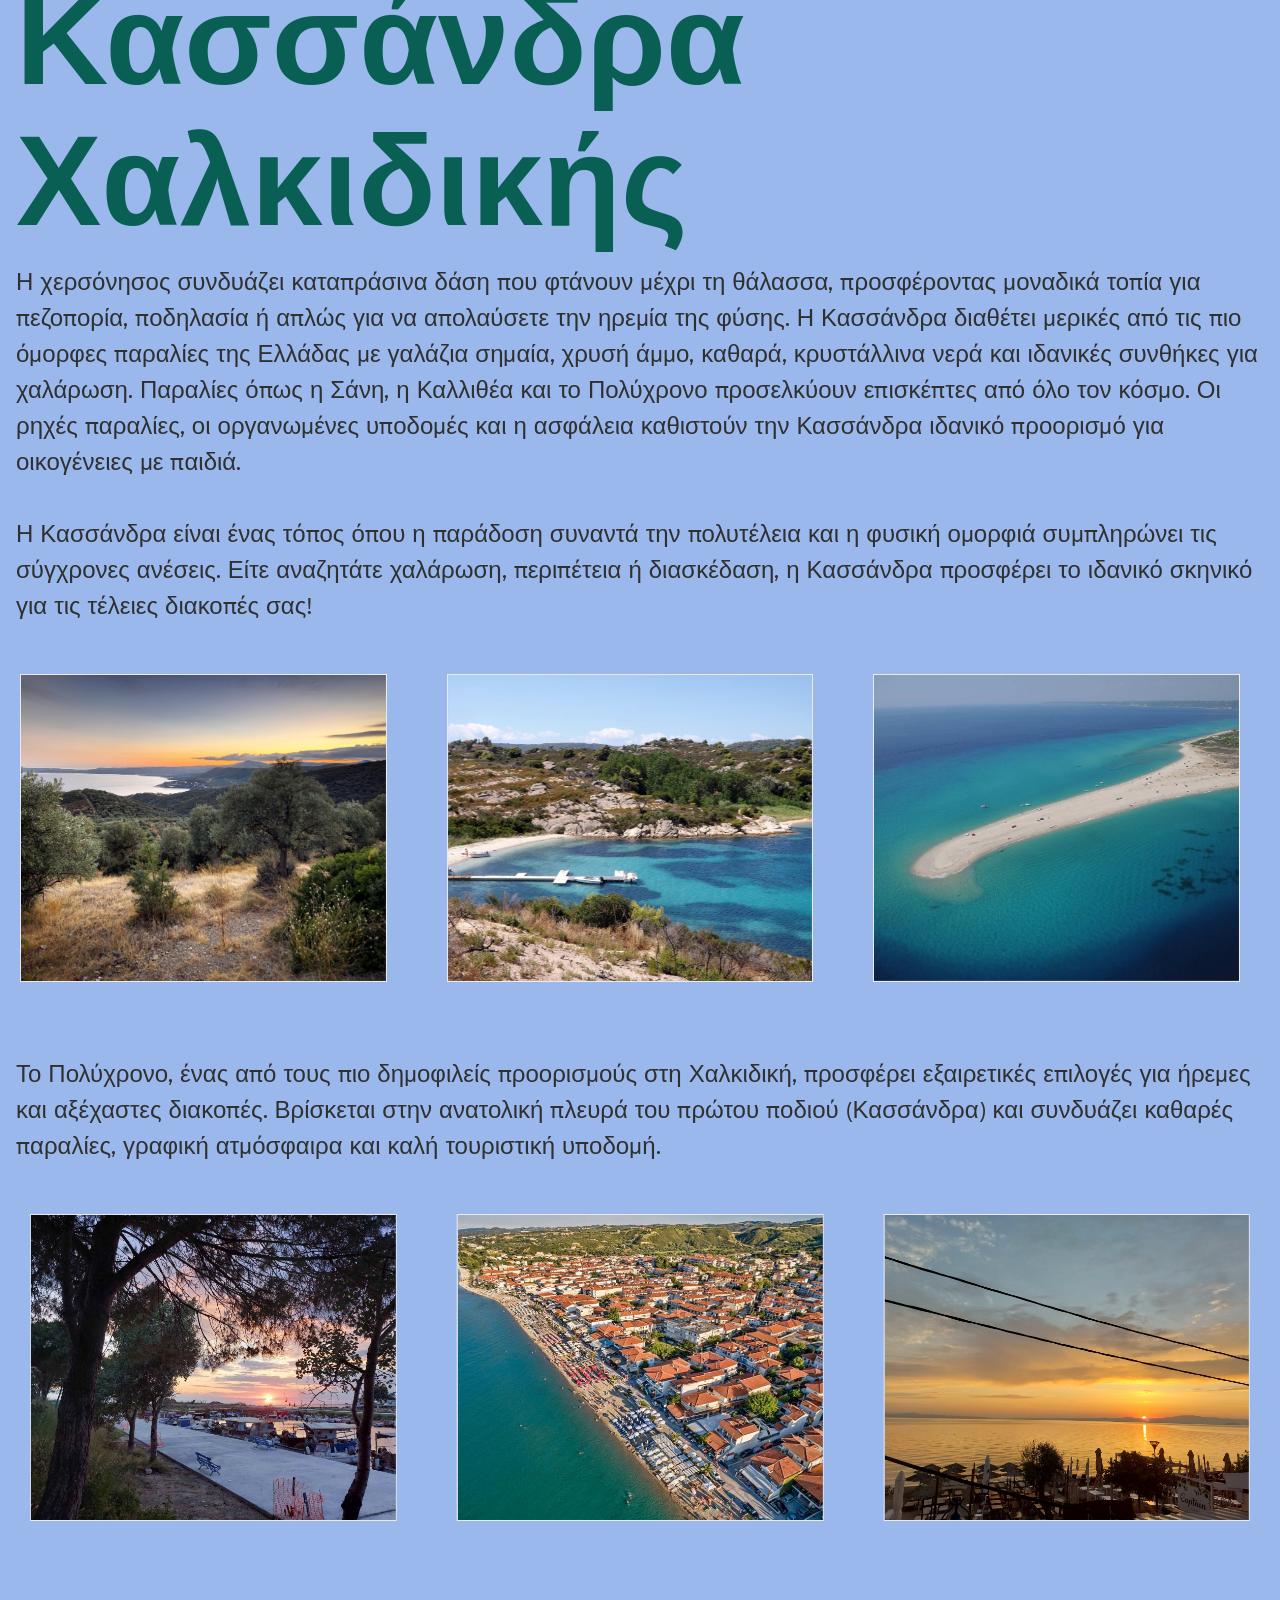
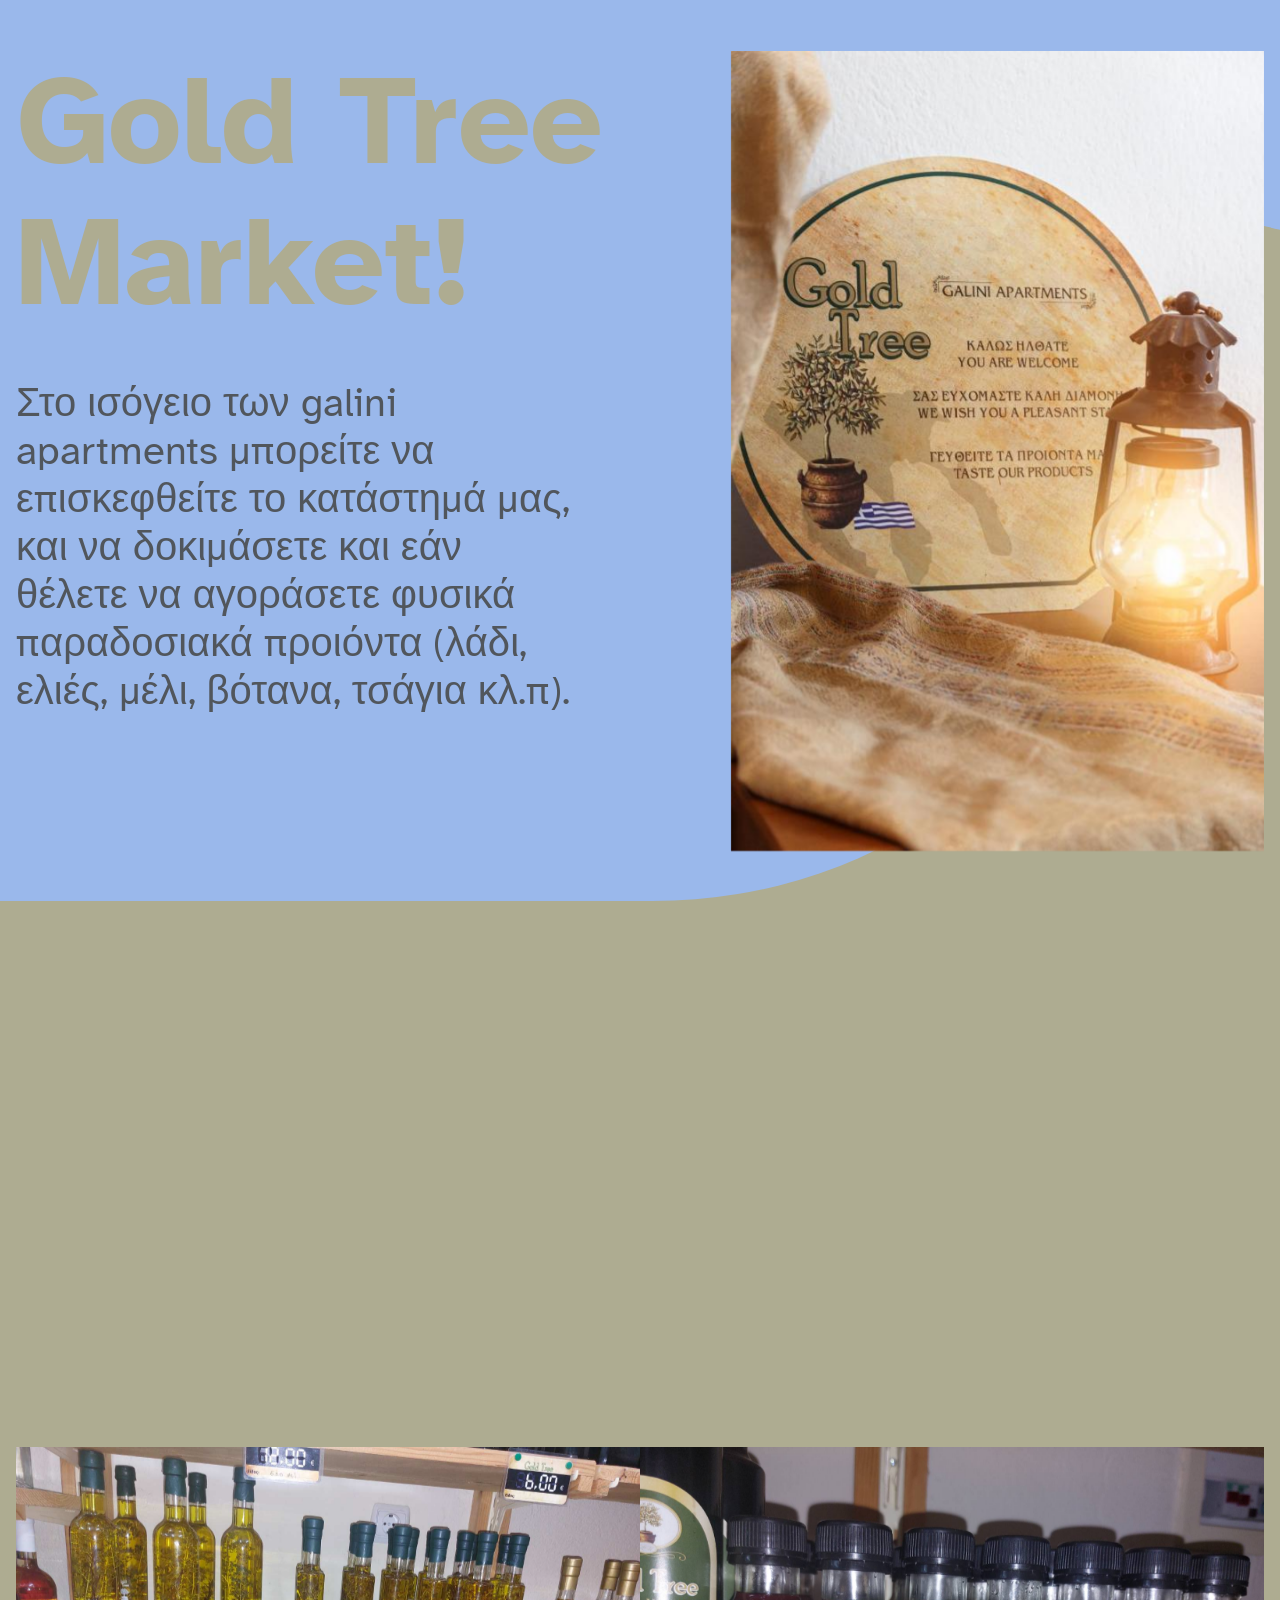
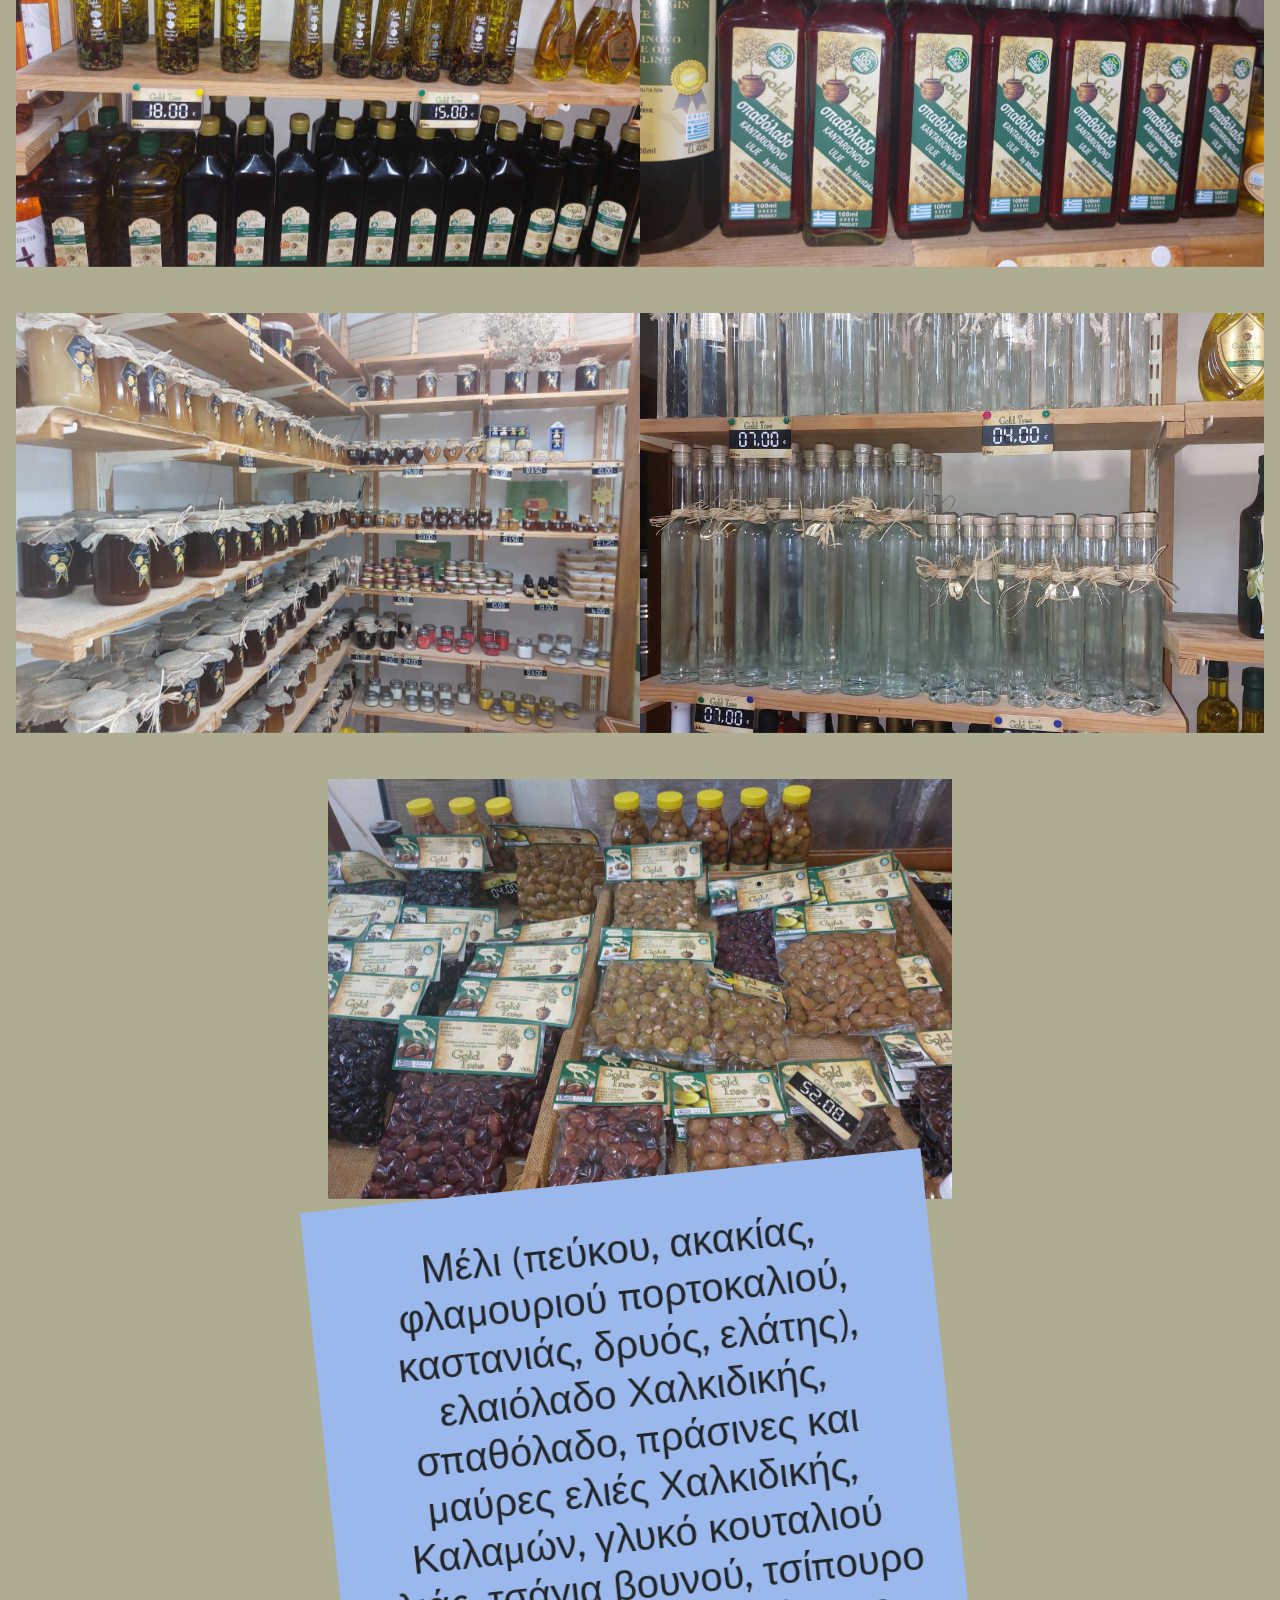
==== commit 5a37fe3b: "create github pages" ====
--- a/index.html
+++ b/index.html
@@ -16,17 +16,14 @@
   <link rel="stylesheet" href="assets/Material-Design-Icons/css/material.css">
   <link rel="stylesheet" href="assets/icon54/style.css">
   <link rel="stylesheet" href="assets/bootstrap/css/bootstrap.min.css">
-  <link rel="stylesheet" href="assets/bootstrap/css/bootstrap-grid.min.css">
-  <link rel="stylesheet" href="assets/bootstrap/css/bootstrap-reboot.min.css">
   <link rel="stylesheet" href="assets/parallax/jarallax.css">
   <link rel="stylesheet" href="assets/web/assets/gdpr-plugin/gdpr-styles.css">
   <link rel="stylesheet" href="assets/animatecss/animate.css">
-  <link rel="stylesheet" href="assets/smart-cart/minicart-theme.css">
   <link rel="stylesheet" href="assets/dropdown/css/style.css">
   <link rel="stylesheet" href="assets/theme/css/style.css">
   <link rel="preload" href="https://fonts.googleapis.com/css?family=Atkinson+Hyperlegible:400,400i,700,700i&display=swap" as="style" onload="this.onload=null;this.rel='stylesheet'">
   <noscript><link rel="stylesheet" href="https://fonts.googleapis.com/css?family=Atkinson+Hyperlegible:400,400i,700,700i&display=swap"></noscript>
-  <link rel="preload" as="style" href="assets/mobirise/css/mbr-additional.css?v=chqJC1"><link rel="stylesheet" href="assets/mobirise/css/mbr-additional.css?v=chqJC1" type="text/css">
+  <link rel="preload" as="style" href="assets/mobirise/css/mbr-additional.css?v=KizNd6"><link rel="stylesheet" href="assets/mobirise/css/mbr-additional.css?v=KizNd6" type="text/css">
 
   
   
@@ -651,7 +648,7 @@
 				<p class="mbr-text form-text mbr-fonts-style m-0 pb-4 mbr-lighter display-7">Σας παρακαλούμε συμπληρώστε τα στοιχεία σας στην παρακάτω μάσκα και θα χαρούμε να απαντήσουμε τυχόν ερωτήσεις ή απορίες σας.&nbsp;</p>
 				<div class="form1" data-form-type="formoid">
 					
-					<form action="https://mobirise.eu/" method="POST" class="mbr-form form-with-styler" data-form-title="Mobirise Form"><input type="hidden" name="email" data-form-email="true" value="gGBSs7ftDmanNjgYghlzpqzD96jD+zbMw4aFRX4GHIW4i+Rf4mteYFe7xHOTg3g3fXfzMlMif5Dtsy+CX/+ERFVM1iKCHty6YlZImyB7ZO6gTuHbJcfUXyWBdqmxZ0+W.Nc+MYfUVC9prdN65npFd3AqhnsiaqMrLt2Q3ulcrW2RKTI7L6hEFlZ7ZfR05ZfDVkmy7NFxAsEXd5C0jF5MMo1ifLTWFmbeDucOb25fvcEayVyoL3I25SpsS+zAG6txV">
+					<form action="https://mobirise.eu/" method="POST" class="mbr-form form-with-styler" data-form-title="Mobirise Form"><input type="hidden" name="email" data-form-email="true" value="DRE5NqXi524wEDrYjBfMiLEKr3xcRqQa4WFkpg3HiWf9rEKzl8pRRA/yGuLM7MQpH3Supqd+BsaeXGCb90CmCKMZwy4N9txp6y7Ikqzkfp/4fZx95owfDGvsFT8gIGzL.YH15RKC6epxu77ZwIEVWytuC5gNht6pHJFrunm0WdL8sZNoM7j7Xa3zb4ifIXqJAl+c1853hrLIryoPlRTs/p1No+UhXbt8Nzd3JSf+wq8sKXa5Kk0RGAwimkbKaKdVd">
 						<div class="row">
 							<div hidden="hidden" data-form-alert="" class="alert alert-success col-12">Σας ευχαριστούμε πολύ 
 								που συμπληρώσατε με επιτυχία την φόρμα επικοινωνίας!</div>
@@ -748,7 +745,7 @@
         <div class="media-container-row align-center mbr-white">
             <div class="col-12">
                 <p class="mbr-text mb-0 mbr-fonts-style align-left display-7">
-                    © Copyright 2025 galini-apartments-polichrono.com - ΑΦΜ: EL042137079 - All Rights Reserved -&nbsp;Αριθμός αδείας: 0938K122K0532700&nbsp;</p>
+                    © Copyright 2025-2026 galini-apartments-polichrono.com - ΑΦΜ: EL042137079 - All Rights Reserved -&nbsp;Αριθμός αδείας: 0938K122K0532700&nbsp;</p>
             </div>
         </div>
     </div>
@@ -761,8 +758,6 @@
   <script src="assets/web/assets/cookies-alert-plugin/cookies-alert-script.js"></script>
   <script src="assets/smoothscroll/smooth-scroll.js"></script>
   <script src="assets/ytplayer/index.js"></script>
-  <script src="assets/smart-cart/minicart.js"></script>
-  <script src="assets/smart-cart/minicart-customizer.js"></script>
   <script src="assets/dropdown/js/navbar-dropdown.js"></script>
   <script src="assets/embla/embla.min.js"></script>
   <script src="assets/embla/script.js"></script>
--- a/assets/web/assets/mobirise-icons2/mobirise2.css
+++ b/assets/web/assets/mobirise-icons2/mobirise2.css
@@ -0,0 +1,499 @@
+@font-face {
+  font-family: 'Moririse2';
+  font-display: swap;
+  src:  url('mobirise2.eot?f2bix4');
+  src:  url('mobirise2.eot?f2bix4#iefix') format('embedded-opentype'),
+    url('mobirise2.woff2?f2bix4') format('woff2'),
+    url('mobirise2.woff?f2bix4') format('woff'),
+    url('mobirise2.ttf?f2bix4') format('truetype'),
+    url('mobirise2.svg?f2bix4#mobirise2') format('svg');
+  font-weight: normal;
+  font-style: normal;
+}
+
+[class^="mobi-"], [class*=" mobi-"] {
+  /* use !important to prevent issues with browser extensions that change fonts */
+  font-family: 'Moririse2' !important;
+  speak: none;
+  font-style: normal;
+  font-weight: normal;
+  font-variant: normal;
+  text-transform: none;
+  line-height: 1;
+
+  /* Better Font Rendering =========== */
+  -webkit-font-smoothing: antialiased;
+  -moz-osx-font-smoothing: grayscale;
+}
+
+.mobi-mbri-add-submenu:before {
+  content: "\e900";
+}
+.mobi-mbri-alert:before {
+  content: "\e901";
+}
+.mobi-mbri-align-center:before {
+  content: "\e902";
+}
+.mobi-mbri-align-justify:before {
+  content: "\e903";
+}
+.mobi-mbri-align-left:before {
+  content: "\e904";
+}
+.mobi-mbri-align-right:before {
+  content: "\e905";
+}
+.mobi-mbri-android:before {
+  content: "\e906";
+}
+.mobi-mbri-apple:before {
+  content: "\e907";
+}
+.mobi-mbri-arrow-down:before {
+  content: "\e908";
+}
+.mobi-mbri-arrow-next:before {
+  content: "\e909";
+}
+.mobi-mbri-arrow-prev:before {
+  content: "\e90a";
+}
+.mobi-mbri-arrow-up:before {
+  content: "\e90b";
+}
+.mobi-mbri-bold:before {
+  content: "\e90c";
+}
+.mobi-mbri-bookmark:before {
+  content: "\e90d";
+}
+.mobi-mbri-bootstrap:before {
+  content: "\e90e";
+}
+.mobi-mbri-briefcase:before {
+  content: "\e90f";
+}
+.mobi-mbri-browse:before {
+  content: "\e910";
+}
+.mobi-mbri-bulleted-list:before {
+  content: "\e911";
+}
+.mobi-mbri-calendar:before {
+  content: "\e912";
+}
+.mobi-mbri-camera:before {
+  content: "\e913";
+}
+.mobi-mbri-cart-add:before {
+  content: "\e914";
+}
+.mobi-mbri-cart-full:before {
+  content: "\e915";
+}
+.mobi-mbri-cash:before {
+  content: "\e916";
+}
+.mobi-mbri-change-style:before {
+  content: "\e917";
+}
+.mobi-mbri-chat:before {
+  content: "\e918";
+}
+.mobi-mbri-clock:before {
+  content: "\e919";
+}
+.mobi-mbri-close:before {
+  content: "\e91a";
+}
+.mobi-mbri-cloud:before {
+  content: "\e91b";
+}
+.mobi-mbri-code:before {
+  content: "\e91c";
+}
+.mobi-mbri-contact-form:before {
+  content: "\e91d";
+}
+.mobi-mbri-credit-card:before {
+  content: "\e91e";
+}
+.mobi-mbri-cursor-click:before {
+  content: "\e91f";
+}
+.mobi-mbri-cust-feedback:before {
+  content: "\e920";
+}
+.mobi-mbri-database:before {
+  content: "\e921";
+}
+.mobi-mbri-delivery:before {
+  content: "\e922";
+}
+.mobi-mbri-desktop:before {
+  content: "\e923";
+}
+.mobi-mbri-devices:before {
+  content: "\e924";
+}
+.mobi-mbri-down:before {
+  content: "\e925";
+}
+.mobi-mbri-download-2:before {
+  content: "\e926";
+}
+.mobi-mbri-download:before {
+  content: "\e927";
+}
+.mobi-mbri-drag-n-drop-2:before {
+  content: "\e928";
+}
+.mobi-mbri-drag-n-drop:before {
+  content: "\e929";
+}
+.mobi-mbri-edit-2:before {
+  content: "\e92a";
+}
+.mobi-mbri-edit:before {
+  content: "\e92b";
+}
+.mobi-mbri-error:before {
+  content: "\e92c";
+}
+.mobi-mbri-extension:before {
+  content: "\e92d";
+}
+.mobi-mbri-features:before {
+  content: "\e92e";
+}
+.mobi-mbri-file:before {
+  content: "\e92f";
+}
+.mobi-mbri-flag:before {
+  content: "\e930";
+}
+.mobi-mbri-folder:before {
+  content: "\e931";
+}
+.mobi-mbri-gift:before {
+  content: "\e932";
+}
+.mobi-mbri-github:before {
+  content: "\e933";
+}
+.mobi-mbri-globe-2:before {
+  content: "\e934";
+}
+.mobi-mbri-globe:before {
+  content: "\e935";
+}
+.mobi-mbri-growing-chart:before {
+  content: "\e936";
+}
+.mobi-mbri-hearth:before {
+  content: "\e937";
+}
+.mobi-mbri-help:before {
+  content: "\e938";
+}
+.mobi-mbri-home:before {
+  content: "\e939";
+}
+.mobi-mbri-hot-cup:before {
+  content: "\e93a";
+}
+.mobi-mbri-idea:before {
+  content: "\e93b";
+}
+.mobi-mbri-image-gallery:before {
+  content: "\e93c";
+}
+.mobi-mbri-image-slider:before {
+  content: "\e93d";
+}
+.mobi-mbri-info:before {
+  content: "\e93e";
+}
+.mobi-mbri-italic:before {
+  content: "\e93f";
+}
+.mobi-mbri-key:before {
+  content: "\e940";
+}
+.mobi-mbri-laptop:before {
+  content: "\e941";
+}
+.mobi-mbri-layers:before {
+  content: "\e942";
+}
+.mobi-mbri-left-right:before {
+  content: "\e943";
+}
+.mobi-mbri-left:before {
+  content: "\e944";
+}
+.mobi-mbri-letter:before {
+  content: "\e945";
+}
+.mobi-mbri-like:before {
+  content: "\e946";
+}
+.mobi-mbri-link:before {
+  content: "\e947";
+}
+.mobi-mbri-lock:before {
+  content: "\e948";
+}
+.mobi-mbri-login:before {
+  content: "\e949";
+}
+.mobi-mbri-logout:before {
+  content: "\e94a";
+}
+.mobi-mbri-magic-stick:before {
+  content: "\e94b";
+}
+.mobi-mbri-map-pin:before {
+  content: "\e94c";
+}
+.mobi-mbri-menu:before {
+  content: "\e94d";
+}
+.mobi-mbri-mobile-2:before {
+  content: "\e94e";
+}
+.mobi-mbri-mobile-horizontal:before {
+  content: "\e94f";
+}
+.mobi-mbri-mobile:before {
+  content: "\e950";
+}
+.mobi-mbri-mobirise:before {
+  content: "\e951";
+}
+.mobi-mbri-more-horizontal:before {
+  content: "\e952";
+}
+.mobi-mbri-more-vertical:before {
+  content: "\e953";
+}
+.mobi-mbri-music:before {
+  content: "\e954";
+}
+.mobi-mbri-new-file:before {
+  content: "\e955";
+}
+.mobi-mbri-numbered-list:before {
+  content: "\e956";
+}
+.mobi-mbri-opened-folder:before {
+  content: "\e957";
+}
+.mobi-mbri-pages:before {
+  content: "\e958";
+}
+.mobi-mbri-paper-plane:before {
+  content: "\e959";
+}
+.mobi-mbri-paperclip:before {
+  content: "\e95a";
+}
+.mobi-mbri-phone:before {
+  content: "\e95b";
+}
+.mobi-mbri-photo:before {
+  content: "\e95c";
+}
+.mobi-mbri-photos:before {
+  content: "\e95d";
+}
+.mobi-mbri-pin:before {
+  content: "\e95e";
+}
+.mobi-mbri-play:before {
+  content: "\e95f";
+}
+.mobi-mbri-plus:before {
+  content: "\e960";
+}
+.mobi-mbri-preview:before {
+  content: "\e961";
+}
+.mobi-mbri-print:before {
+  content: "\e962";
+}
+.mobi-mbri-protect:before {
+  content: "\e963";
+}
+.mobi-mbri-question:before {
+  content: "\e964";
+}
+.mobi-mbri-quote-left:before {
+  content: "\e965";
+}
+.mobi-mbri-quote-right:before {
+  content: "\e966";
+}
+.mobi-mbri-redo:before {
+  content: "\e967";
+}
+.mobi-mbri-refresh:before {
+  content: "\e968";
+}
+.mobi-mbri-responsive-2:before {
+  content: "\e969";
+}
+.mobi-mbri-responsive:before {
+  content: "\e96a";
+}
+.mobi-mbri-right:before {
+  content: "\e96b";
+}
+.mobi-mbri-rocket:before {
+  content: "\e96c";
+}
+.mobi-mbri-sad-face:before {
+  content: "\e96d";
+}
+.mobi-mbri-sale:before {
+  content: "\e96e";
+}
+.mobi-mbri-save:before {
+  content: "\e96f";
+}
+.mobi-mbri-search:before {
+  content: "\e970";
+}
+.mobi-mbri-setting-2:before {
+  content: "\e971";
+}
+.mobi-mbri-setting-3:before {
+  content: "\e972";
+}
+.mobi-mbri-setting:before {
+  content: "\e973";
+}
+.mobi-mbri-share:before {
+  content: "\e974";
+}
+.mobi-mbri-shopping-bag:before {
+  content: "\e975";
+}
+.mobi-mbri-shopping-basket:before {
+  content: "\e976";
+}
+.mobi-mbri-shopping-cart:before {
+  content: "\e977";
+}
+.mobi-mbri-sites:before {
+  content: "\e978";
+}
+.mobi-mbri-smile-face:before {
+  content: "\e979";
+}
+.mobi-mbri-speed:before {
+  content: "\e97a";
+}
+.mobi-mbri-star:before {
+  content: "\e97b";
+}
+.mobi-mbri-success:before {
+  content: "\e97c";
+}
+.mobi-mbri-sun:before {
+  content: "\e97d";
+}
+.mobi-mbri-sun2:before {
+  content: "\e97e";
+}
+.mobi-mbri-tablet-vertical:before {
+  content: "\e97f";
+}
+.mobi-mbri-tablet:before {
+  content: "\e980";
+}
+.mobi-mbri-target:before {
+  content: "\e981";
+}
+.mobi-mbri-timer:before {
+  content: "\e982";
+}
+.mobi-mbri-to-ftp:before {
+  content: "\e983";
+}
+.mobi-mbri-to-local-drive:before {
+  content: "\e984";
+}
+.mobi-mbri-touch-swipe:before {
+  content: "\e985";
+}
+.mobi-mbri-touch:before {
+  content: "\e986";
+}
+.mobi-mbri-trash:before {
+  content: "\e987";
+}
+.mobi-mbri-underline:before {
+  content: "\e988";
+}
+.mobi-mbri-undo:before {
+  content: "\e989";
+}
+.mobi-mbri-unlink:before {
+  content: "\e98a";
+}
+.mobi-mbri-unlock:before {
+  content: "\e98b";
+}
+.mobi-mbri-up-down:before {
+  content: "\e98c";
+}
+.mobi-mbri-up:before {
+  content: "\e98d";
+}
+.mobi-mbri-update:before {
+  content: "\e98e";
+}
+.mobi-mbri-upload-2:before {
+  content: "\e98f";
+}
+.mobi-mbri-upload:before {
+  content: "\e990";
+}
+.mobi-mbri-user-2:before {
+  content: "\e991";
+}
+.mobi-mbri-user:before {
+  content: "\e992";
+}
+.mobi-mbri-users:before {
+  content: "\e993";
+}
+.mobi-mbri-video-play:before {
+  content: "\e994";
+}
+.mobi-mbri-video:before {
+  content: "\e995";
+}
+.mobi-mbri-watch:before {
+  content: "\e996";
+}
+.mobi-mbri-website-theme-2:before {
+  content: "\e997";
+}
+.mobi-mbri-website-theme:before {
+  content: "\e998";
+}
+.mobi-mbri-wifi:before {
+  content: "\e999";
+}
+.mobi-mbri-windows:before {
+  content: "\e99a";
+}
+.mobi-mbri-zoom-in:before {
+  content: "\e99b";
+}
+.mobi-mbri-zoom-out:before {
+  content: "\e99c";
+}
--- a/assets/web/assets/mobirise-icons/mobirise-icons.css
+++ b/assets/web/assets/mobirise-icons/mobirise-icons.css
@@ -0,0 +1,478 @@
+@font-face {
+  font-family: 'MobiriseIcons';
+  src:  url('mobirise-icons.eot?spat4u');
+  src:  url('mobirise-icons.eot?spat4u#iefix') format('embedded-opentype'),
+    url('mobirise-icons.woff2?spat4u') format('woff2'),
+    url('mobirise-icons.woff?spat4u') format('woff'),
+    url('mobirise-icons.ttf?spat4u') format('truetype'),
+    url('mobirise-icons.svg?spat4u#MobiriseIcons') format('svg');
+  font-weight: normal;
+  font-style: normal;
+  font-display: swap;
+}
+
+[class^="mbri-"], [class*=" mbri-"] {
+  /* use !important to prevent issues with browser extensions that change fonts */
+  font-family: MobiriseIcons !important;
+  speak: none;
+  font-style: normal;
+  font-weight: normal;
+  font-variant: normal;
+  text-transform: none;
+  line-height: 1;
+
+  /* Better Font Rendering =========== */
+  -webkit-font-smoothing: antialiased;
+  -moz-osx-font-smoothing: grayscale;
+}
+
+.mbri-add-submenu:before {
+  content: "\e900";
+}
+.mbri-alert:before {
+  content: "\e901";
+}
+.mbri-align-center:before {
+  content: "\e902";
+}
+.mbri-align-justify:before {
+  content: "\e903";
+}
+.mbri-align-left:before {
+  content: "\e904";
+}
+.mbri-align-right:before {
+  content: "\e905";
+}
+.mbri-android:before {
+  content: "\e906";
+}
+.mbri-apple:before {
+  content: "\e907";
+}
+.mbri-arrow-down:before {
+  content: "\e908";
+}
+.mbri-arrow-next:before {
+  content: "\e909";
+}
+.mbri-arrow-prev:before {
+  content: "\e90a";
+}
+.mbri-arrow-up:before {
+  content: "\e90b";
+}
+.mbri-bold:before {
+  content: "\e90c";
+}
+.mbri-bookmark:before {
+  content: "\e90d";
+}
+.mbri-bootstrap:before {
+  content: "\e90e";
+}
+.mbri-briefcase:before {
+  content: "\e90f";
+}
+.mbri-browse:before {
+  content: "\e910";
+}
+.mbri-bulleted-list:before {
+  content: "\e911";
+}
+.mbri-calendar:before {
+  content: "\e912";
+}
+.mbri-camera:before {
+  content: "\e913";
+}
+.mbri-cart-add:before {
+  content: "\e914";
+}
+.mbri-cart-full:before {
+  content: "\e915";
+}
+.mbri-cash:before {
+  content: "\e916";
+}
+.mbri-change-style:before {
+  content: "\e917";
+}
+.mbri-chat:before {
+  content: "\e918";
+}
+.mbri-clock:before {
+  content: "\e919";
+}
+.mbri-close:before {
+  content: "\e91a";
+}
+.mbri-cloud:before {
+  content: "\e91b";
+}
+.mbri-code:before {
+  content: "\e91c";
+}
+.mbri-contact-form:before {
+  content: "\e91d";
+}
+.mbri-credit-card:before {
+  content: "\e91e";
+}
+.mbri-cursor-click:before {
+  content: "\e91f";
+}
+.mbri-cust-feedback:before {
+  content: "\e920";
+}
+.mbri-database:before {
+  content: "\e921";
+}
+.mbri-delivery:before {
+  content: "\e922";
+}
+.mbri-desktop:before {
+  content: "\e923";
+}
+.mbri-devices:before {
+  content: "\e924";
+}
+.mbri-down:before {
+  content: "\e925";
+}
+.mbri-download:before {
+  content: "\e989";
+}
+.mbri-drag-n-drop:before {
+  content: "\e927";
+}
+.mbri-drag-n-drop2:before {
+  content: "\e928";
+}
+.mbri-edit:before {
+  content: "\e929";
+}
+.mbri-edit2:before {
+  content: "\e92a";
+}
+.mbri-error:before {
+  content: "\e92b";
+}
+.mbri-extension:before {
+  content: "\e92c";
+}
+.mbri-features:before {
+  content: "\e92d";
+}
+.mbri-file:before {
+  content: "\e92e";
+}
+.mbri-flag:before {
+  content: "\e92f";
+}
+.mbri-folder:before {
+  content: "\e930";
+}
+.mbri-gift:before {
+  content: "\e931";
+}
+.mbri-github:before {
+  content: "\e932";
+}
+.mbri-globe:before {
+  content: "\e933";
+}
+.mbri-globe-2:before {
+  content: "\e934";
+}
+.mbri-growing-chart:before {
+  content: "\e935";
+}
+.mbri-hearth:before {
+  content: "\e936";
+}
+.mbri-help:before {
+  content: "\e937";
+}
+.mbri-home:before {
+  content: "\e938";
+}
+.mbri-hot-cup:before {
+  content: "\e939";
+}
+.mbri-idea:before {
+  content: "\e93a";
+}
+.mbri-image-gallery:before {
+  content: "\e93b";
+}
+.mbri-image-slider:before {
+  content: "\e93c";
+}
+.mbri-info:before {
+  content: "\e93d";
+}
+.mbri-italic:before {
+  content: "\e93e";
+}
+.mbri-key:before {
+  content: "\e93f";
+}
+.mbri-laptop:before {
+  content: "\e940";
+}
+.mbri-layers:before {
+  content: "\e941";
+}
+.mbri-left-right:before {
+  content: "\e942";
+}
+.mbri-left:before {
+  content: "\e943";
+}
+.mbri-letter:before {
+  content: "\e944";
+}
+.mbri-like:before {
+  content: "\e945";
+}
+.mbri-link:before {
+  content: "\e946";
+}
+.mbri-lock:before {
+  content: "\e947";
+}
+.mbri-login:before {
+  content: "\e948";
+}
+.mbri-logout:before {
+  content: "\e949";
+}
+.mbri-magic-stick:before {
+  content: "\e94a";
+}
+.mbri-map-pin:before {
+  content: "\e94b";
+}
+.mbri-menu:before {
+  content: "\e94c";
+}
+.mbri-mobile:before {
+  content: "\e94d";
+}
+.mbri-mobile2:before {
+  content: "\e94e";
+}
+.mbri-mobirise:before {
+  content: "\e94f";
+}
+.mbri-more-horizontal:before {
+  content: "\e950";
+}
+.mbri-more-vertical:before {
+  content: "\e951";
+}
+.mbri-music:before {
+  content: "\e952";
+}
+.mbri-new-file:before {
+  content: "\e953";
+}
+.mbri-numbered-list:before {
+  content: "\e954";
+}
+.mbri-opened-folder:before {
+  content: "\e955";
+}
+.mbri-pages:before {
+  content: "\e956";
+}
+.mbri-paper-plane:before {
+  content: "\e957";
+}
+.mbri-paperclip:before {
+  content: "\e958";
+}
+.mbri-photo:before {
+  content: "\e959";
+}
+.mbri-photos:before {
+  content: "\e95a";
+}
+.mbri-pin:before {
+  content: "\e95b";
+}
+.mbri-play:before {
+  content: "\e95c";
+}
+.mbri-plus:before {
+  content: "\e95d";
+}
+.mbri-preview:before {
+  content: "\e95e";
+}
+.mbri-print:before {
+  content: "\e95f";
+}
+.mbri-protect:before {
+  content: "\e960";
+}
+.mbri-question:before {
+  content: "\e961";
+}
+.mbri-quote-left:before {
+  content: "\e962";
+}
+.mbri-quote-right:before {
+  content: "\e963";
+}
+.mbri-refresh:before {
+  content: "\e964";
+}
+.mbri-responsive:before {
+  content: "\e965";
+}
+.mbri-right:before {
+  content: "\e966";
+}
+.mbri-rocket:before {
+  content: "\e967";
+}
+.mbri-sad-face:before {
+  content: "\e968";
+}
+.mbri-sale:before {
+  content: "\e969";
+}
+.mbri-save:before {
+  content: "\e96a";
+}
+.mbri-search:before {
+  content: "\e96b";
+}
+.mbri-setting:before {
+  content: "\e96c";
+}
+.mbri-setting2:before {
+  content: "\e96d";
+}
+.mbri-setting3:before {
+  content: "\e96e";
+}
+.mbri-share:before {
+  content: "\e96f";
+}
+.mbri-shopping-bag:before {
+  content: "\e970";
+}
+.mbri-shopping-basket:before {
+  content: "\e971";
+}
+.mbri-shopping-cart:before {
+  content: "\e972";
+}
+.mbri-sites:before {
+  content: "\e973";
+}
+.mbri-smile-face:before {
+  content: "\e974";
+}
+.mbri-speed:before {
+  content: "\e975";
+}
+.mbri-star:before {
+  content: "\e976";
+}
+.mbri-success:before {
+  content: "\e977";
+}
+.mbri-sun:before {
+  content: "\e978";
+}
+.mbri-sun2:before {
+  content: "\e979";
+}
+.mbri-tablet:before {
+  content: "\e97a";
+}
+.mbri-tablet-vertical:before {
+  content: "\e97b";
+}
+.mbri-target:before {
+  content: "\e97c";
+}
+.mbri-timer:before {
+  content: "\e97d";
+}
+.mbri-to-ftp:before {
+  content: "\e97e";
+}
+.mbri-to-local-drive:before {
+  content: "\e97f";
+}
+.mbri-touch-swipe:before {
+  content: "\e980";
+}
+.mbri-touch:before {
+  content: "\e981";
+}
+.mbri-trash:before {
+  content: "\e982";
+}
+.mbri-underline:before {
+  content: "\e983";
+}
+.mbri-unlink:before {
+  content: "\e984";
+}
+.mbri-unlock:before {
+  content: "\e985";
+}
+.mbri-up-down:before {
+  content: "\e986";
+}
+.mbri-up:before {
+  content: "\e987";
+}
+.mbri-update:before {
+  content: "\e988";
+}
+.mbri-upload:before {
+ content: "\e926"; 
+}
+.mbri-user:before {
+  content: "\e98a";
+}
+.mbri-user2:before {
+  content: "\e98b";
+}
+.mbri-users:before {
+  content: "\e98c";
+}
+.mbri-video:before {
+  content: "\e98d";
+}
+.mbri-video-play:before {
+  content: "\e98e";
+}
+.mbri-watch:before {
+  content: "\e98f";
+}
+.mbri-website-theme:before {
+  content: "\e990";
+}
+.mbri-wifi:before {
+  content: "\e991";
+}
+.mbri-windows:before {
+  content: "\e992";
+}
+.mbri-zoom-out:before {
+  content: "\e993";
+}
+.mbri-redo:before {
+  content: "\e994";
+}
+.mbri-undo:before {
+  content: "\e995";
+}
--- a/assets/mobirise/css/mbr-additional.css
+++ b/assets/mobirise/css/mbr-additional.css
@@ -693,6 +693,7 @@
 section.lazy-placeholder:after {
   opacity: 0.5;
 }
+html,
 body {
   overflow-x: hidden;
 }
@@ -772,6 +773,11 @@
   background: #436cb2 !important;
   border-color: #436cb2 !important;
   color: #e3ebf3 !important;
+}
+*:focus-visible {
+  outline: red solid 2px !important;
+  outline-offset: 2px !important;
+  transition: outline 0.2s ease-in-out;
 }
 .cid-ty78EPRWLc {
   z-index: 1000;
--- a/assets/mobirise/css/mbr-additional.css
+++ b/assets/mobirise/css/mbr-additional.css
@@ -693,6 +693,7 @@
 section.lazy-placeholder:after {
   opacity: 0.5;
 }
+html,
 body {
   overflow-x: hidden;
 }
@@ -772,6 +773,11 @@
   background: #436cb2 !important;
   border-color: #436cb2 !important;
   color: #e3ebf3 !important;
+}
+*:focus-visible {
+  outline: red solid 2px !important;
+  outline-offset: 2px !important;
+  transition: outline 0.2s ease-in-out;
 }
 .cid-ty78EPRWLc {
   z-index: 1000;
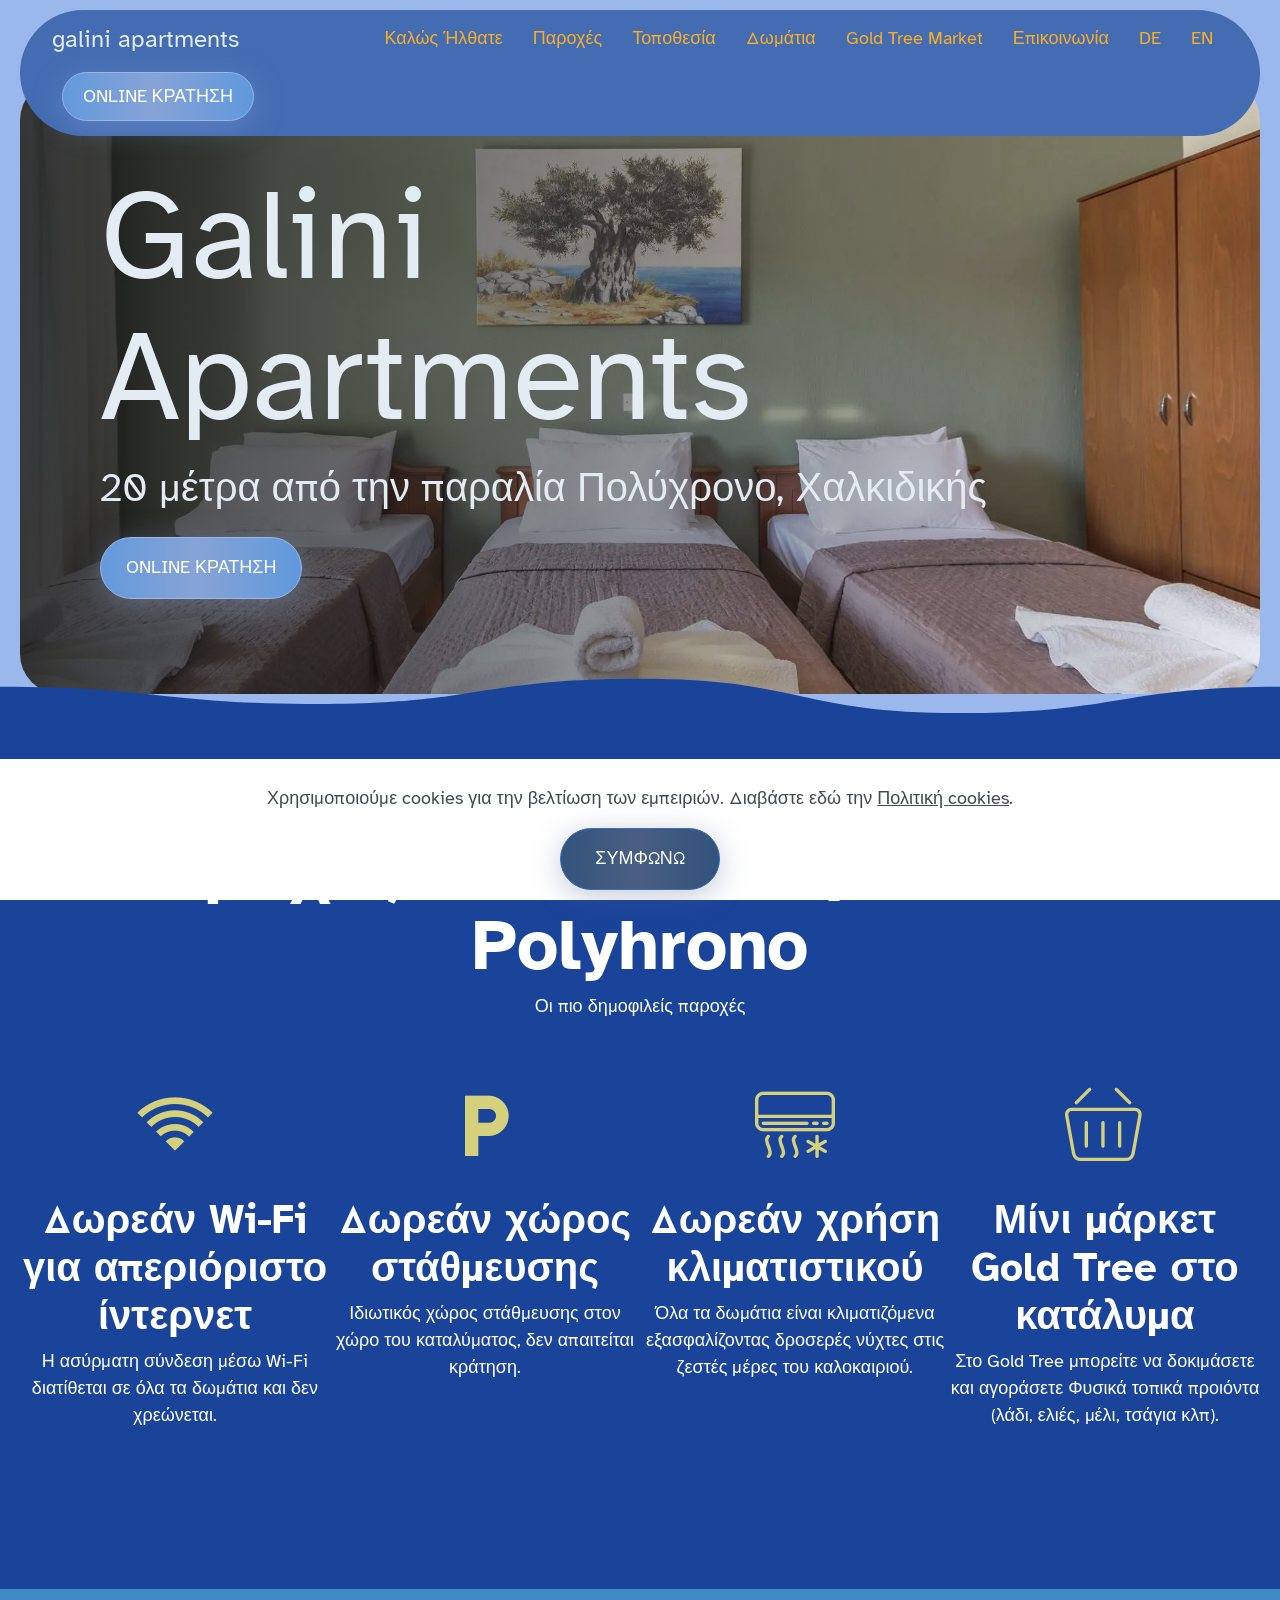
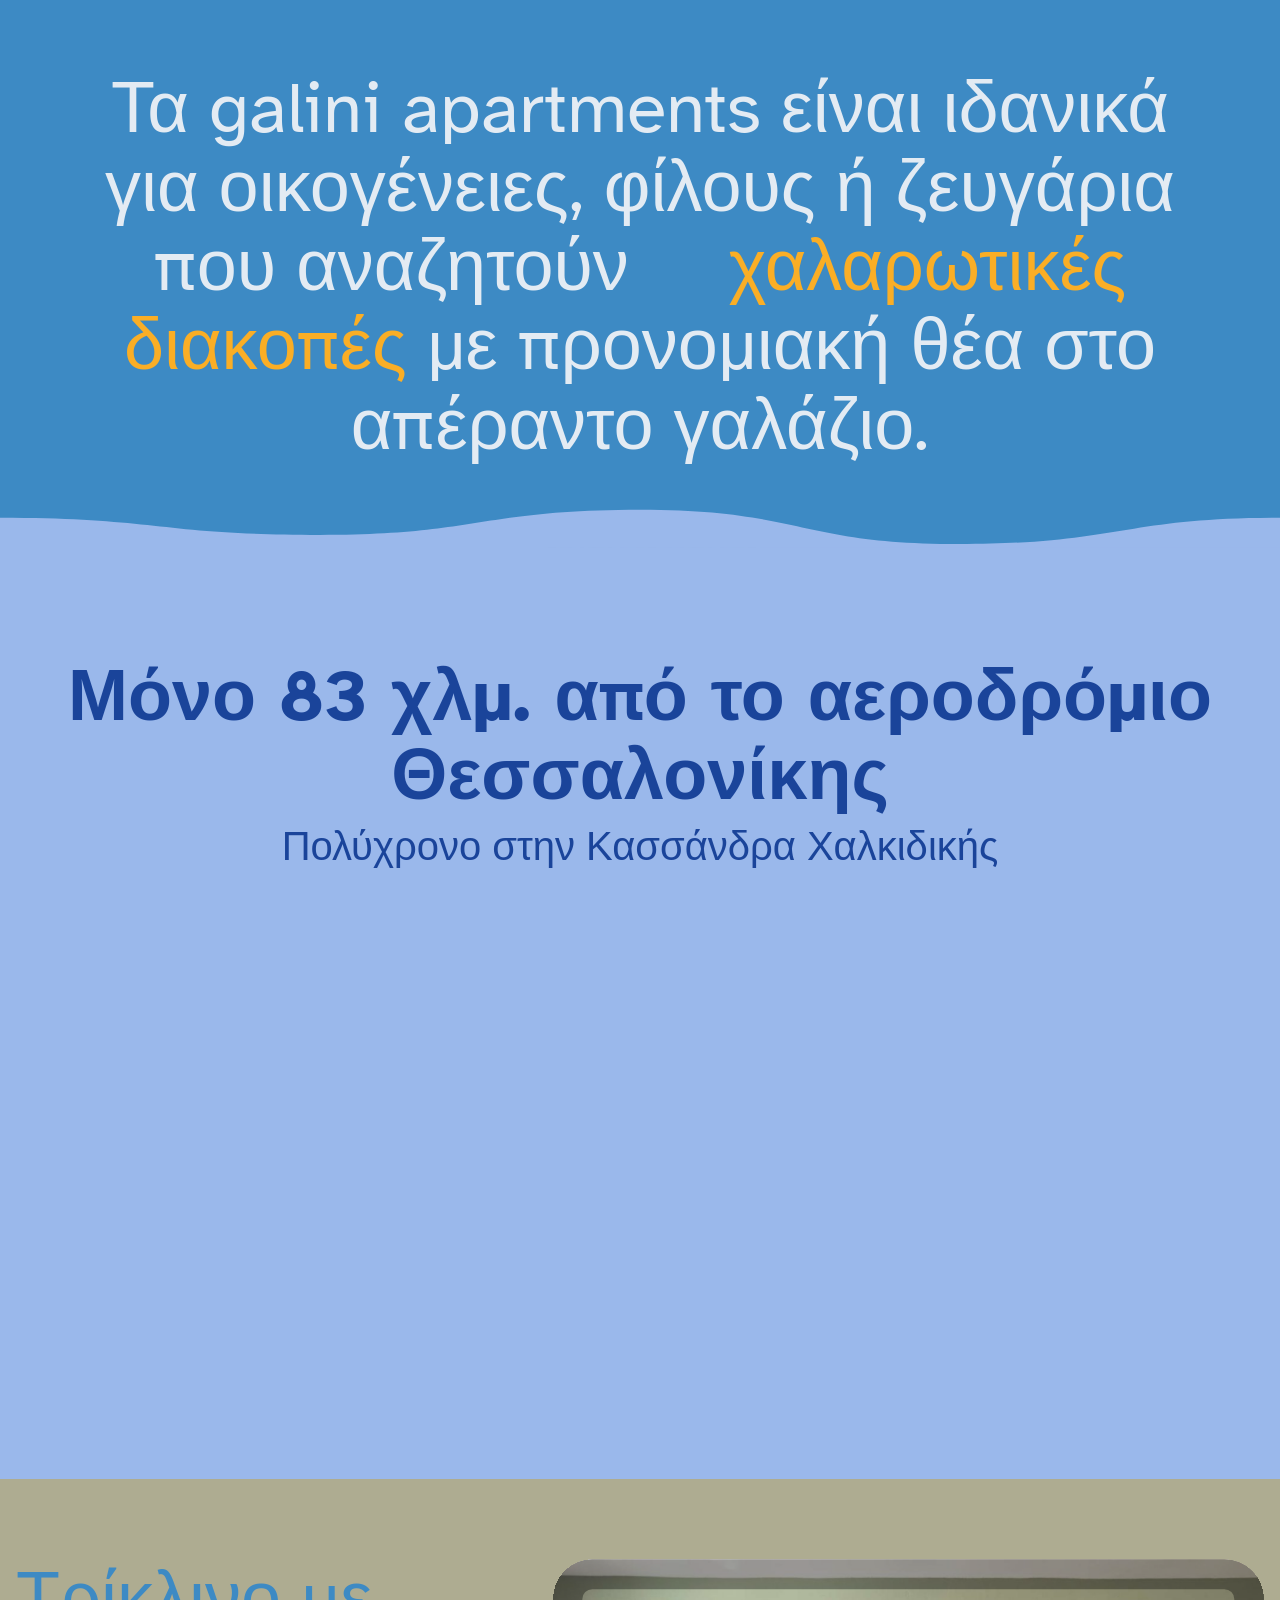
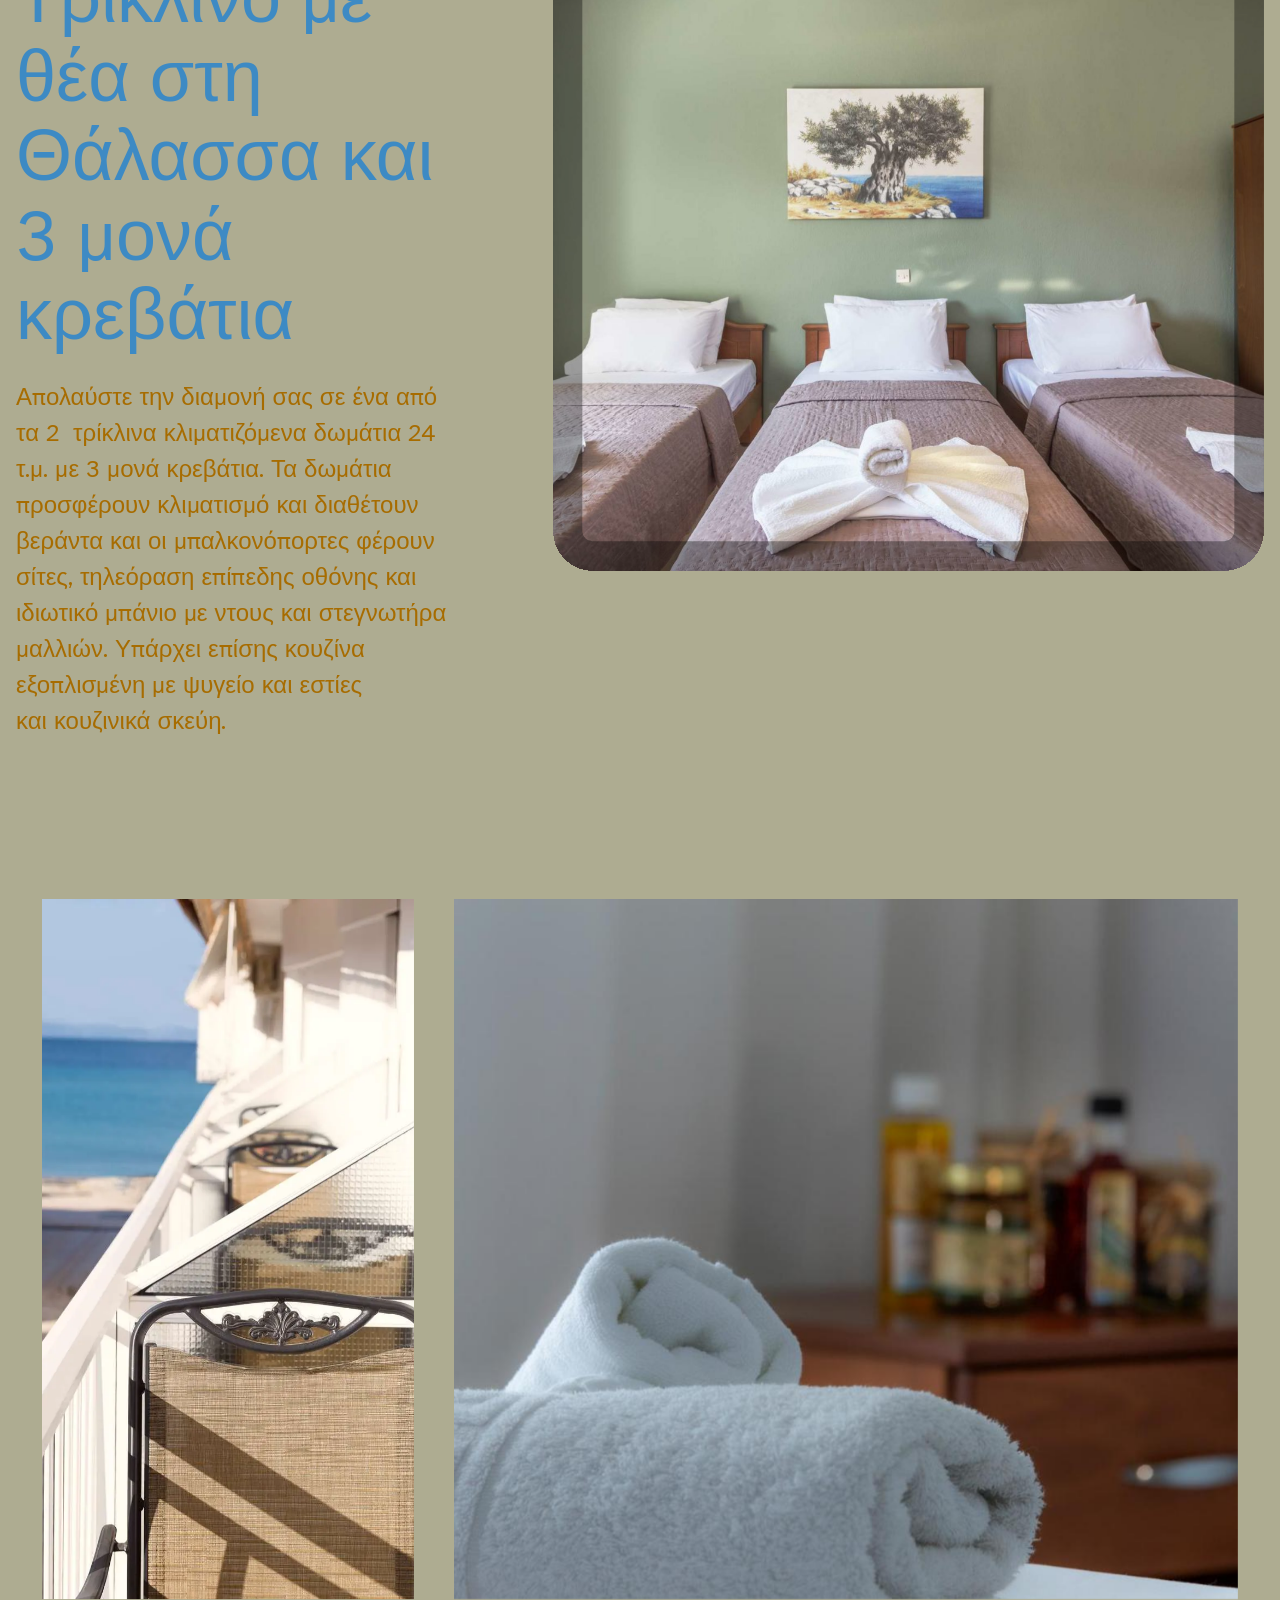
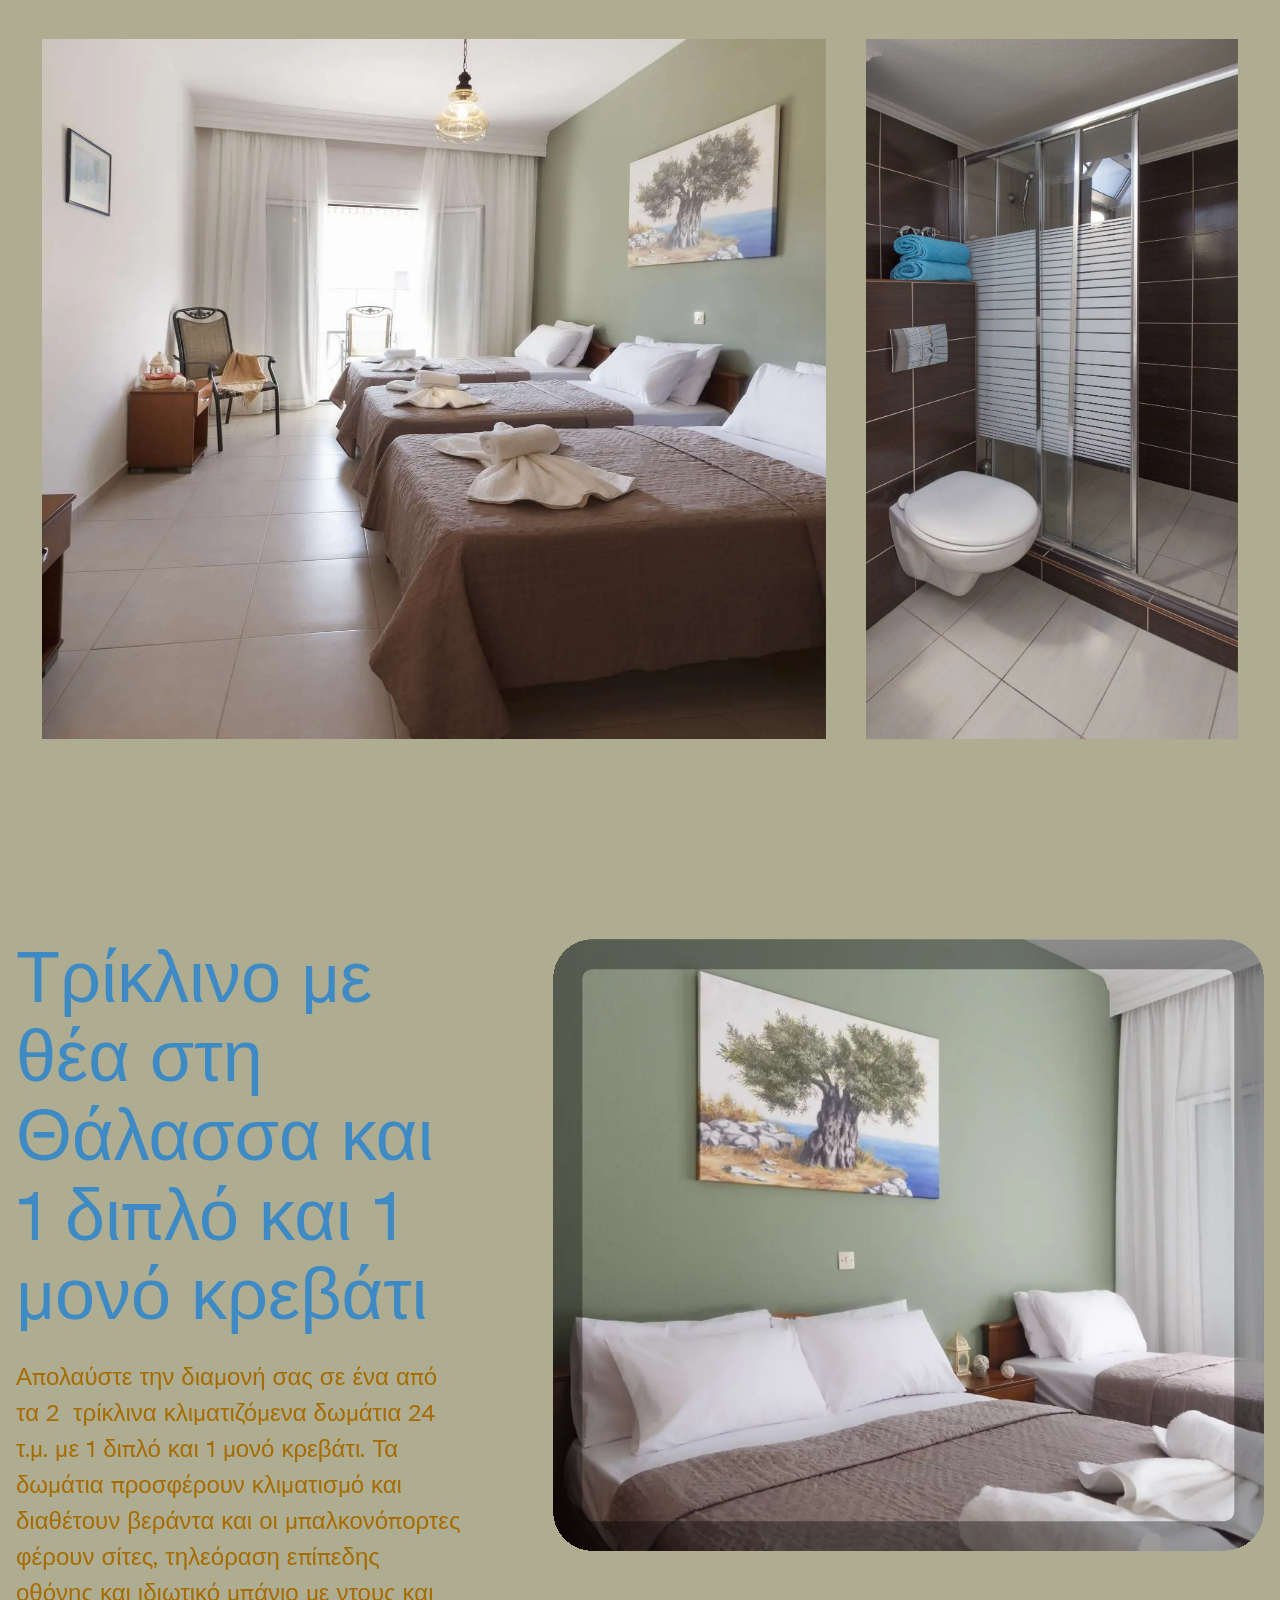
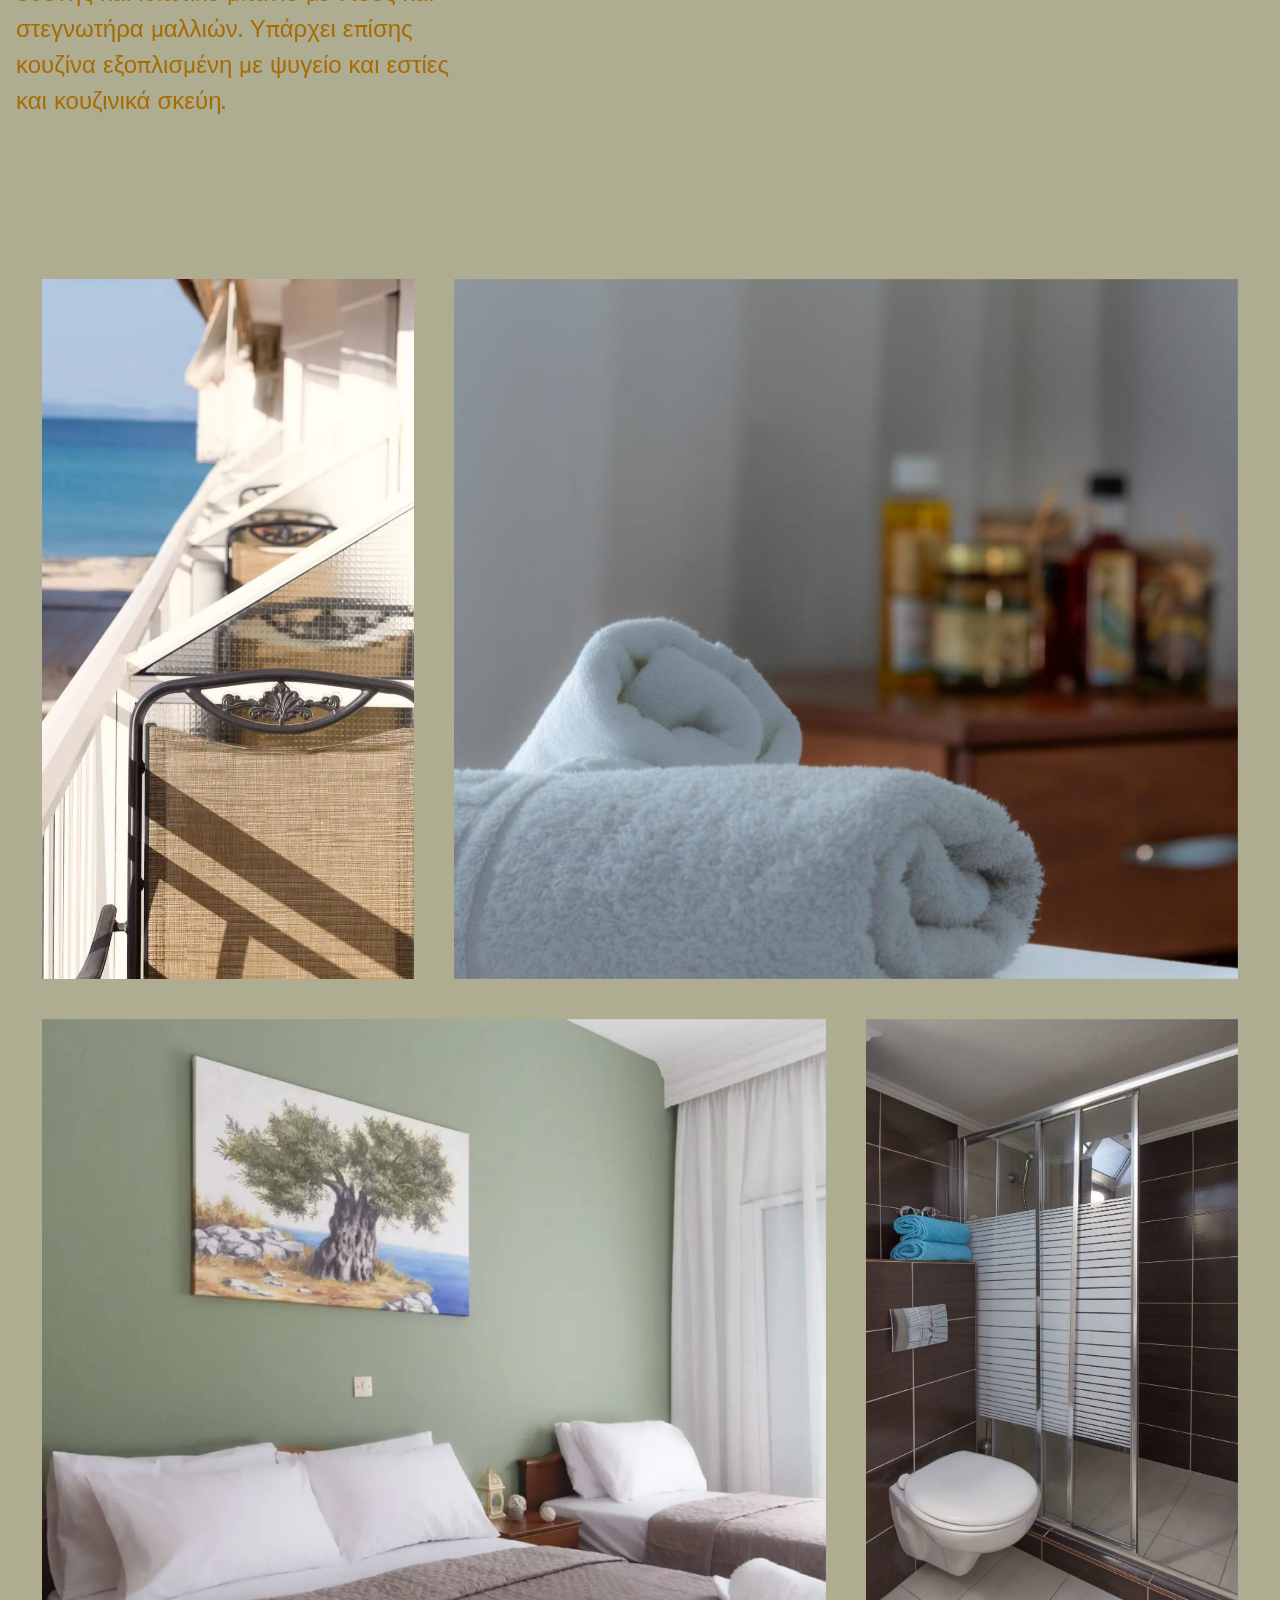
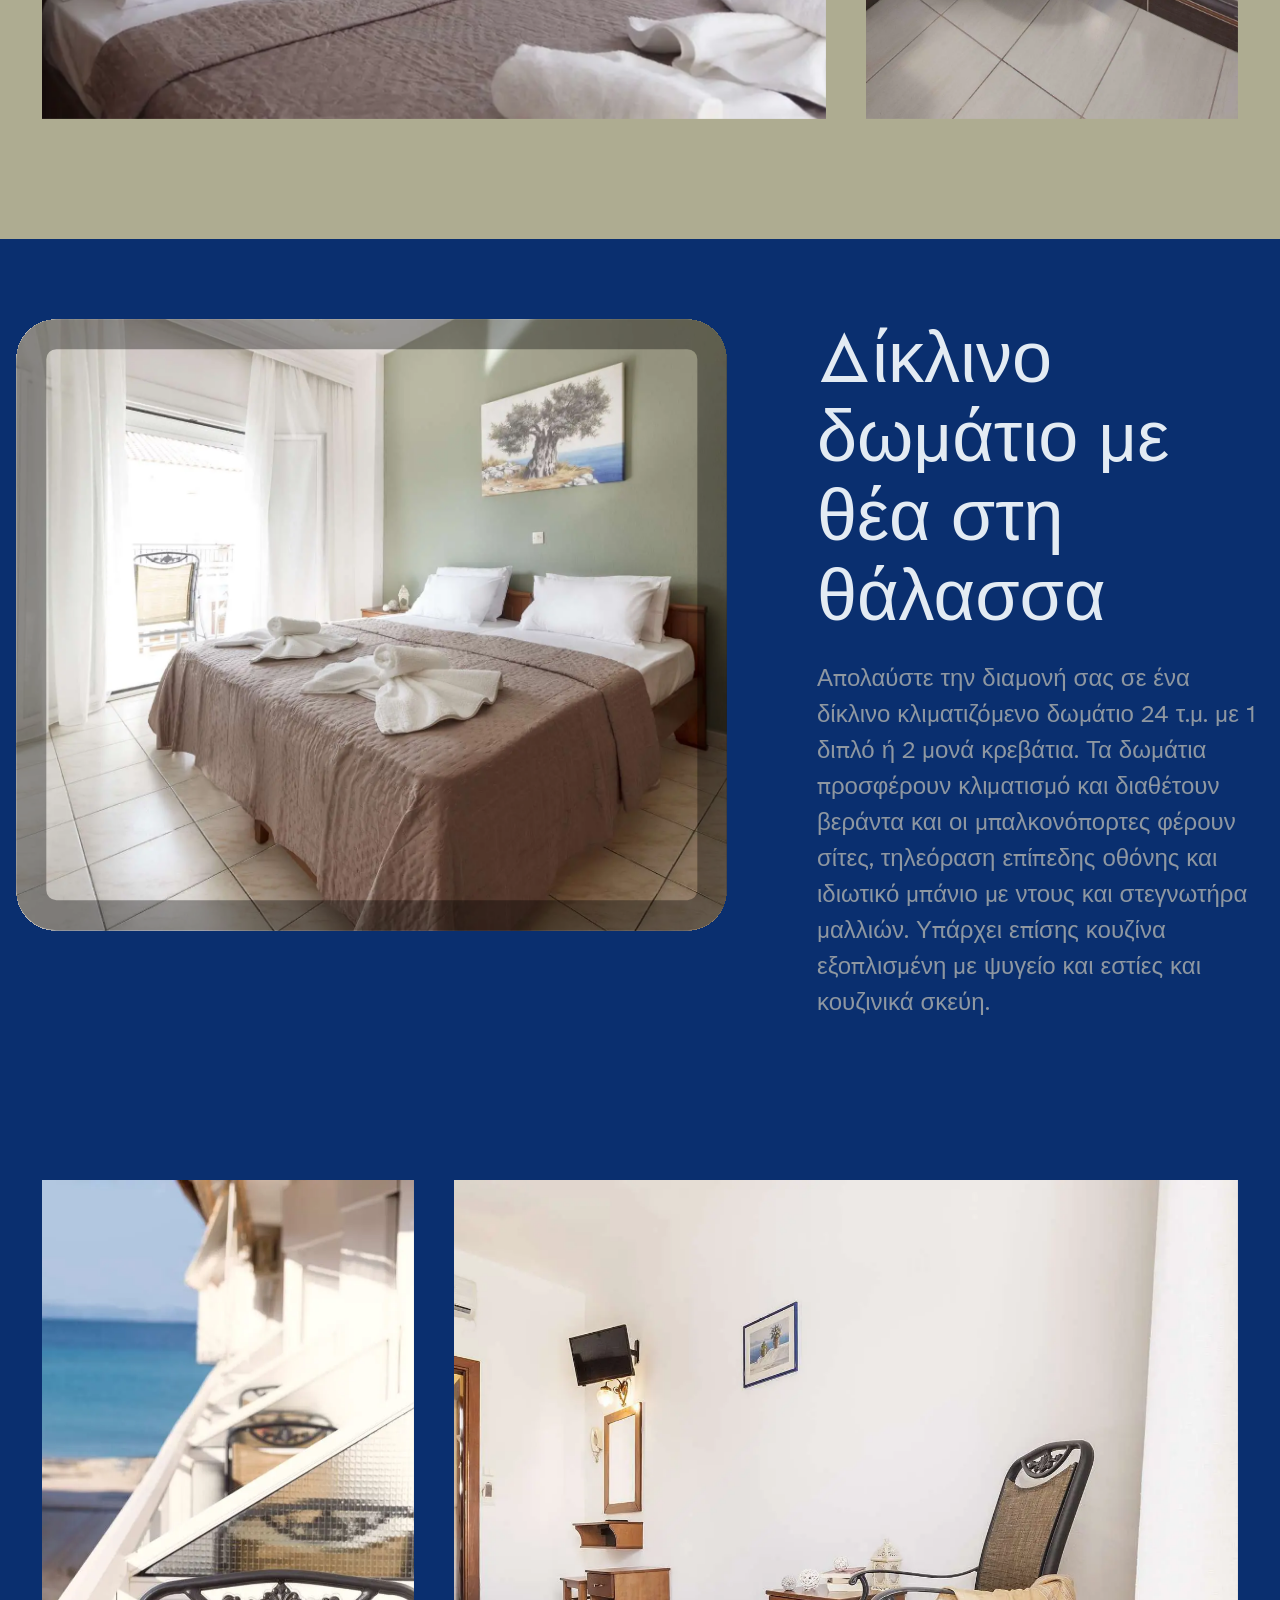
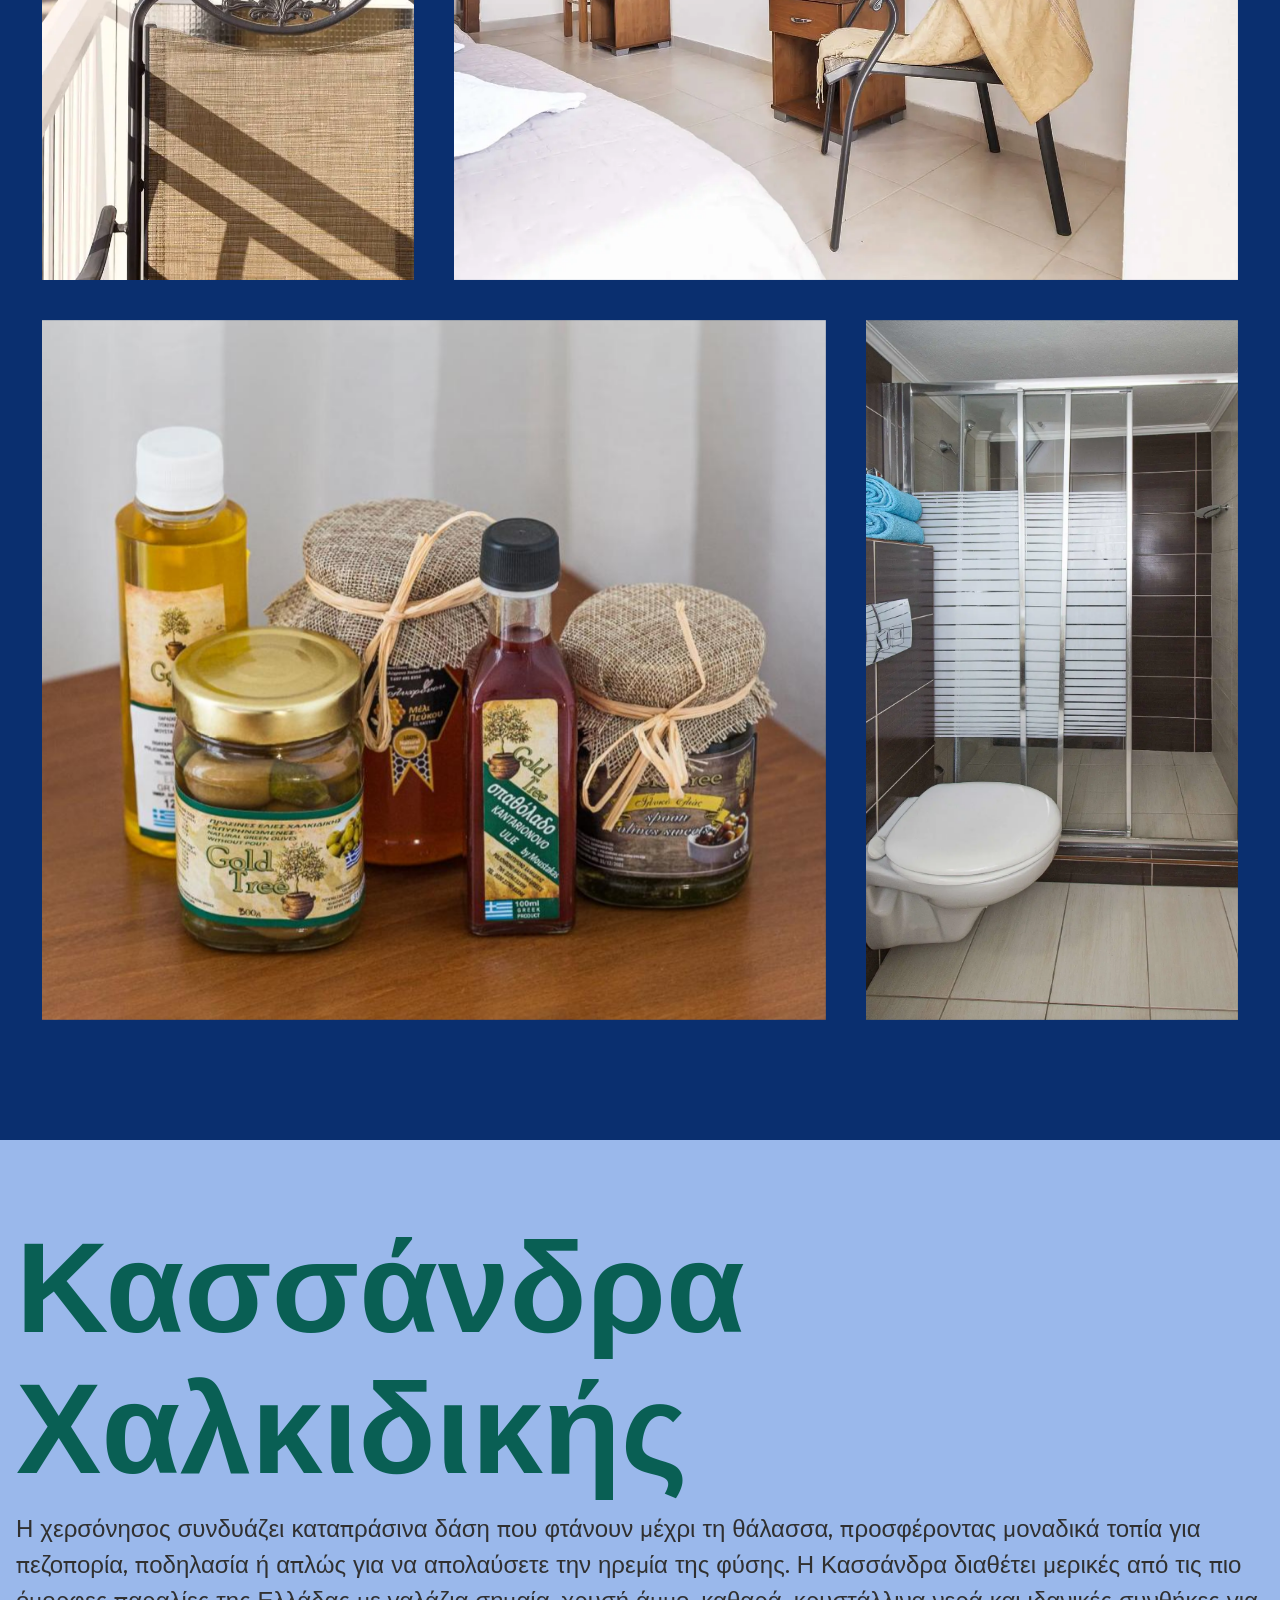
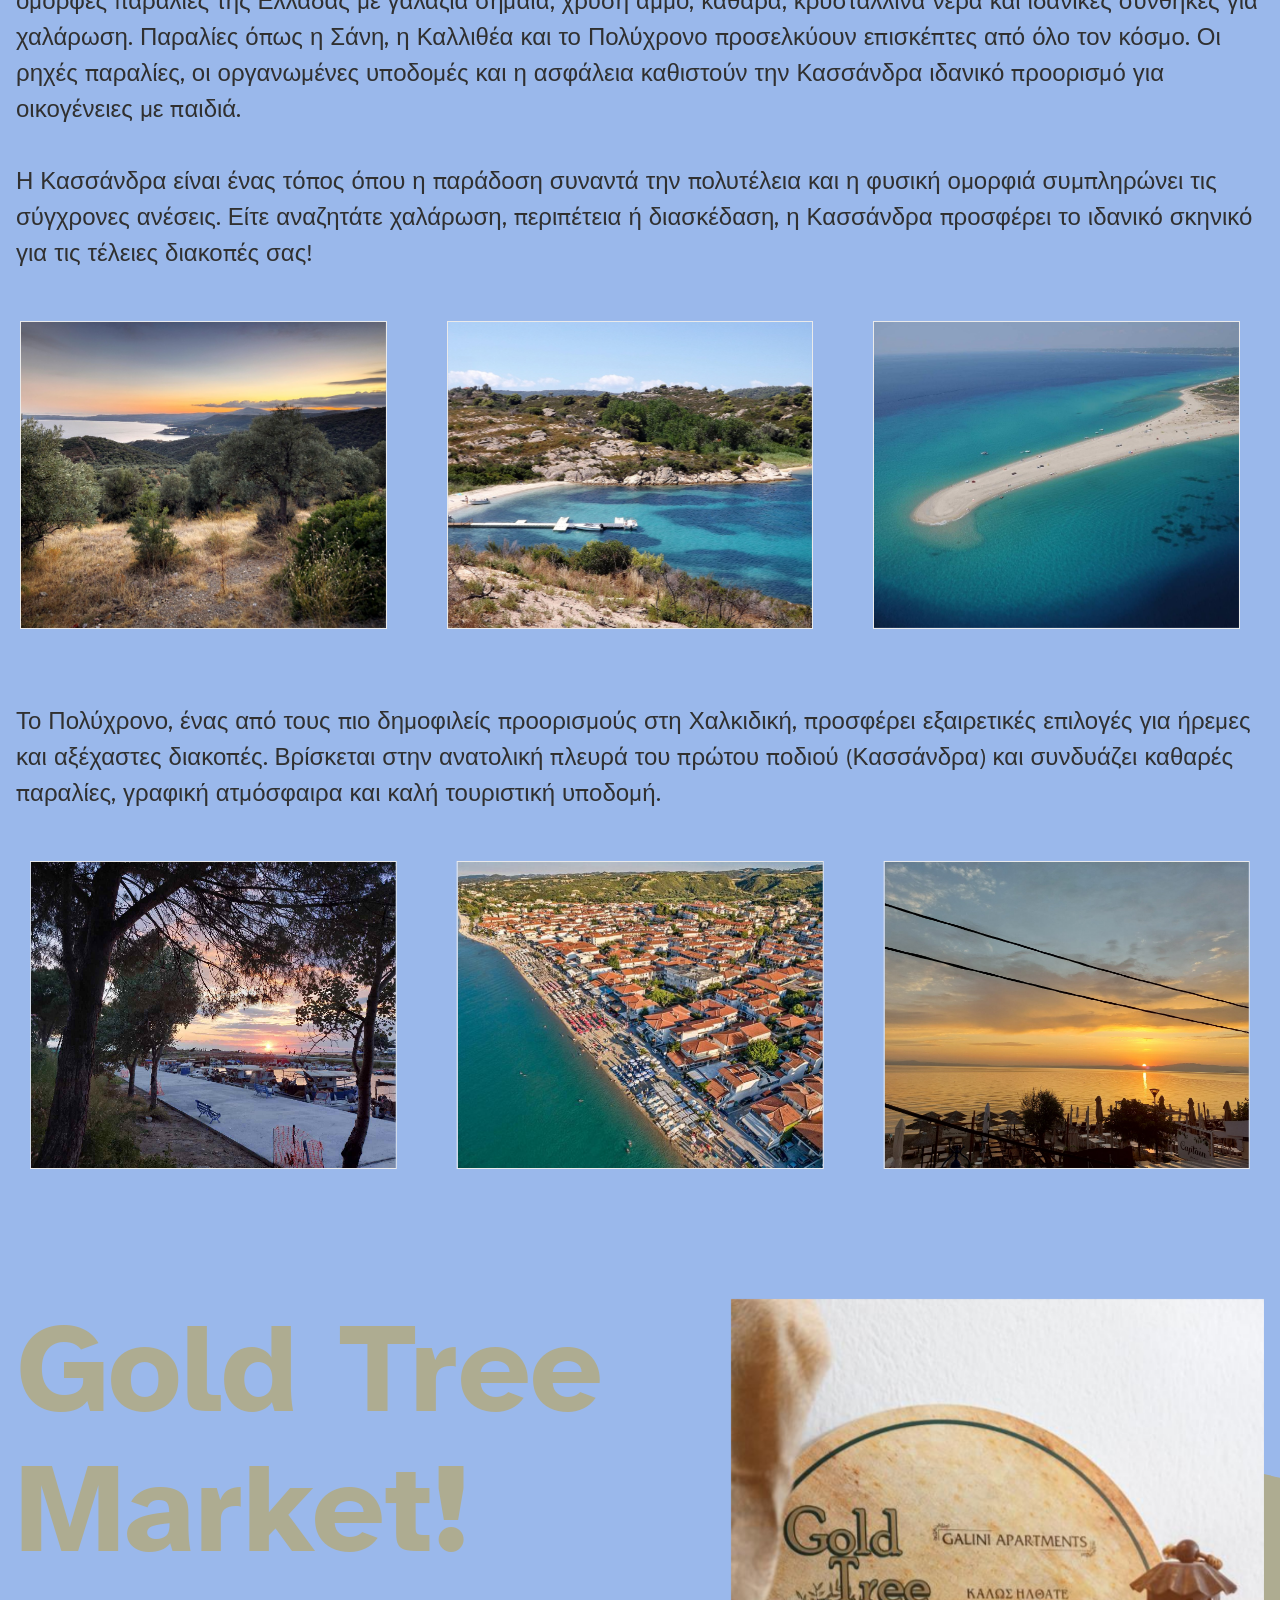
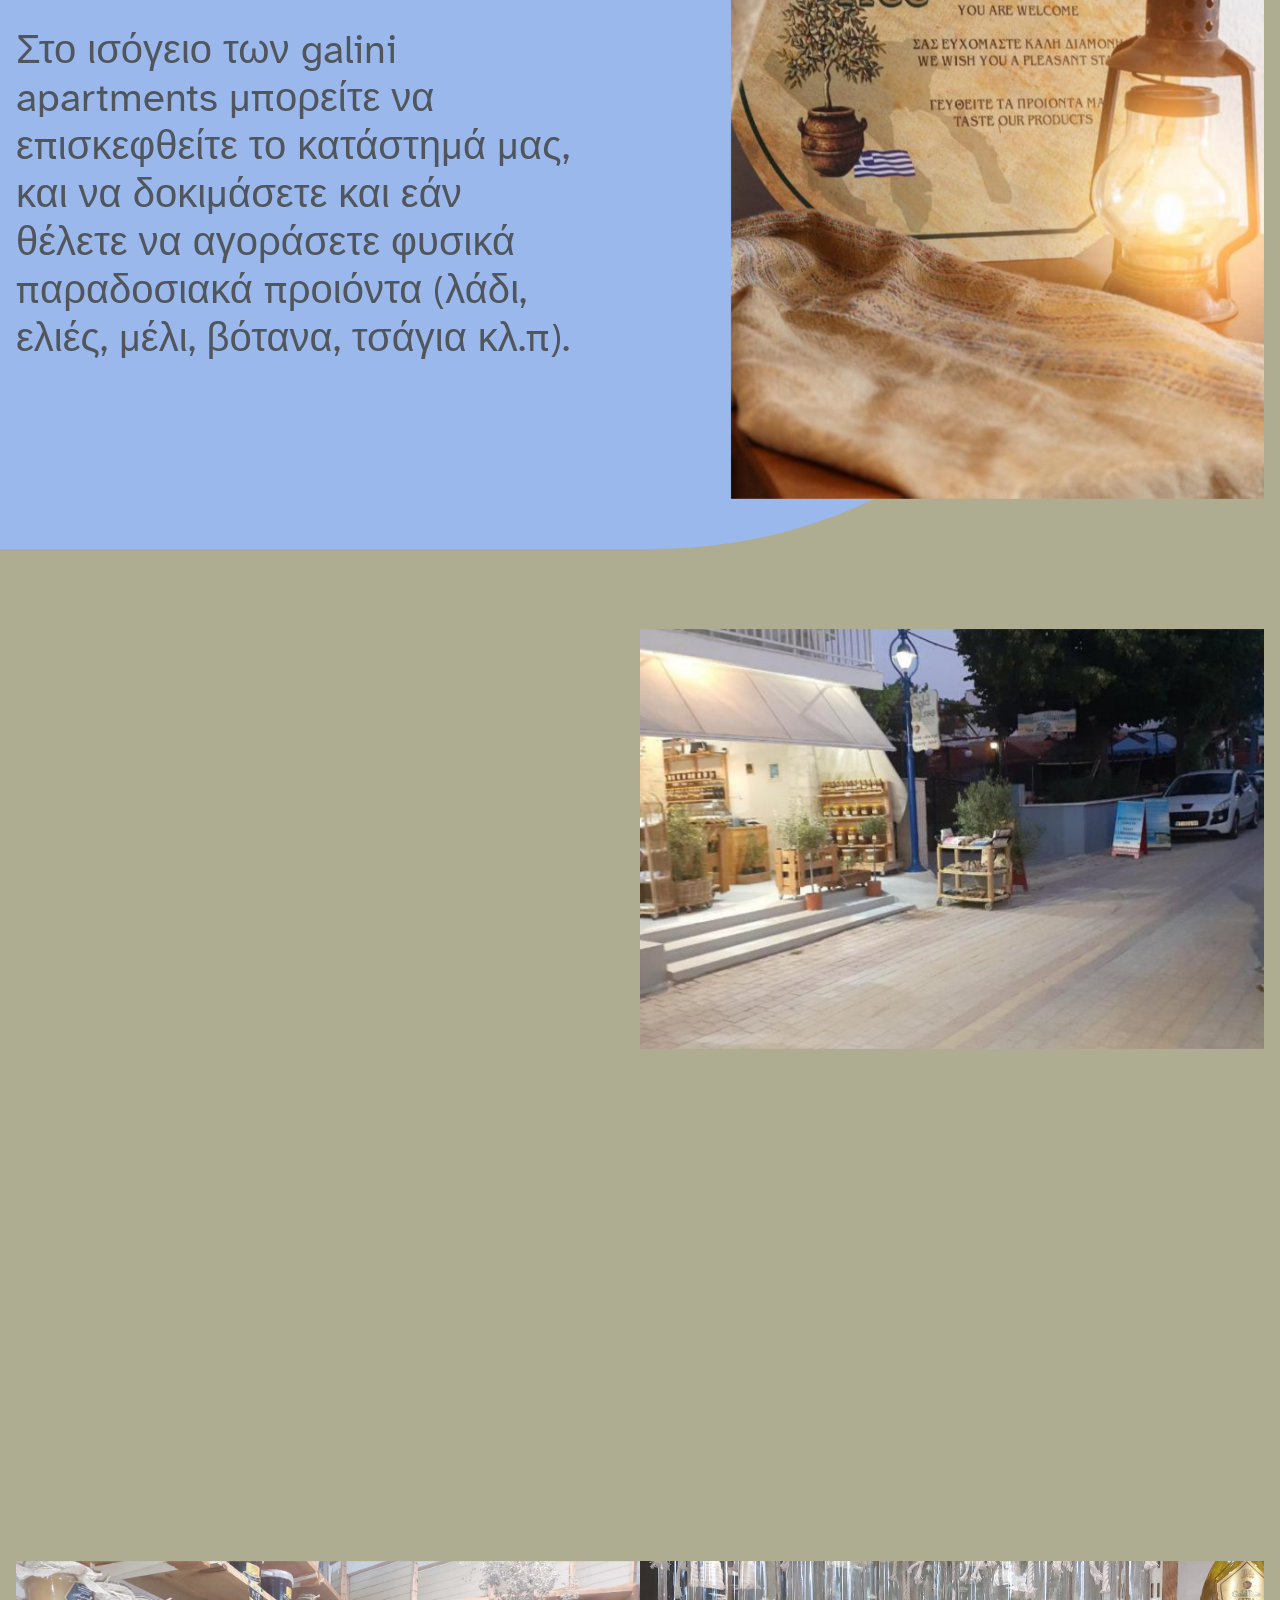
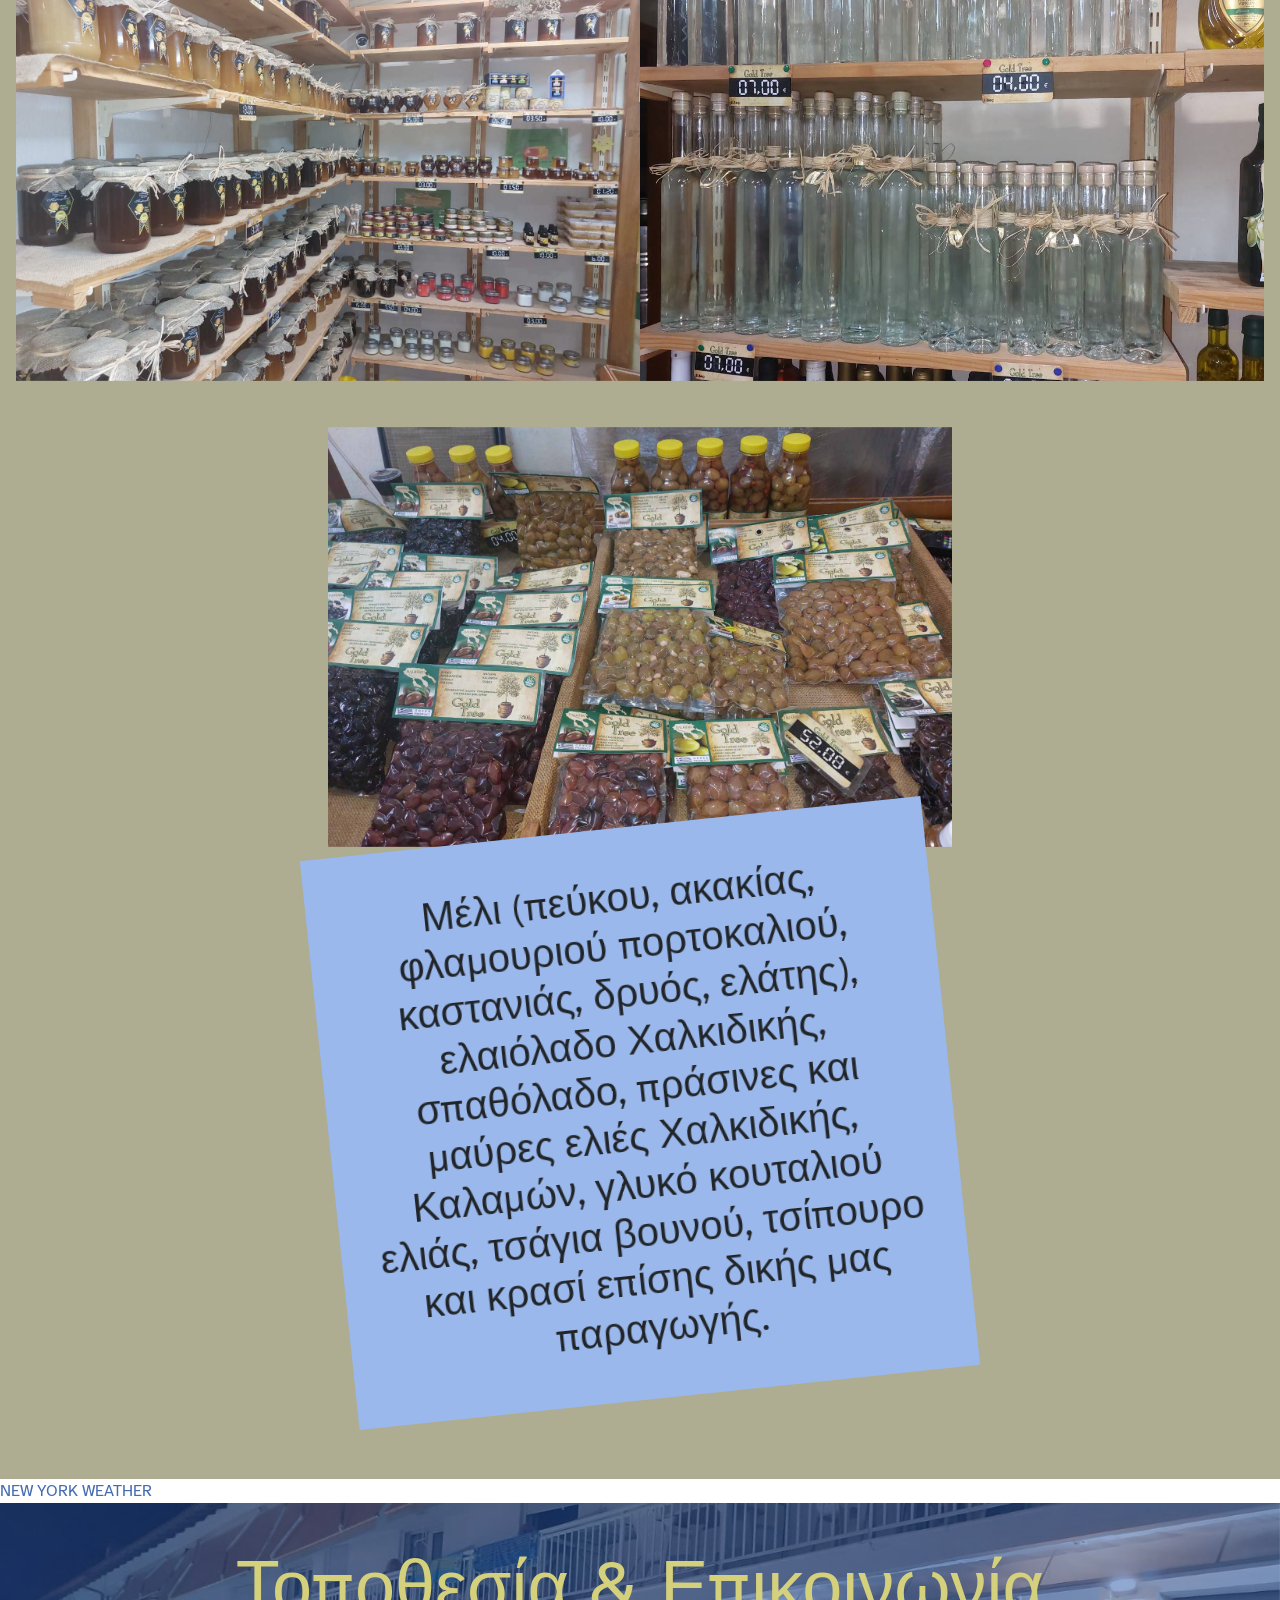
==== commit b9be5279: "create github pages" ====
--- a/index.html
+++ b/index.html
@@ -23,7 +23,7 @@
   <link rel="stylesheet" href="assets/theme/css/style.css">
   <link rel="preload" href="https://fonts.googleapis.com/css?family=Atkinson+Hyperlegible:400,400i,700,700i&display=swap" as="style" onload="this.onload=null;this.rel='stylesheet'">
   <noscript><link rel="stylesheet" href="https://fonts.googleapis.com/css?family=Atkinson+Hyperlegible:400,400i,700,700i&display=swap"></noscript>
-  <link rel="preload" as="style" href="assets/mobirise/css/mbr-additional.css?v=KizNd6"><link rel="stylesheet" href="assets/mobirise/css/mbr-additional.css?v=KizNd6" type="text/css">
+  <link rel="preload" as="style" href="assets/mobirise/css/mbr-additional.css?v=pBN1dz"><link rel="stylesheet" href="assets/mobirise/css/mbr-additional.css?v=pBN1dz" type="text/css">
 
   
   
@@ -57,7 +57,7 @@
                     </div>
                 </button>
             </div>
-            <div class="mbr-section-btn align-right custom-section-btn"><a class="btn btn-success display-7" href="https://ibe.channex.io/online-booking-galini" target="_blank">
+            <div class="mbr-section-btn align-right custom-section-btn"><a class="btn btn-success display-7" href="https://book.roompanda.com/galini-apartments-polichrono" target="_blank">
                     <div class="btn-transform">ONLINE ΚΡΑΤΗΣΗ</div>
                 </a></div>
             <button class="navbar-toggler" type="button" data-toggle="collapse" data-bs-toggle="collapse" data-target="#navbarSupportedContent" data-bs-target="#navbarSupportedContent" aria-controls="navbarNavAltMarkup" aria-expanded="false" aria-label="Toggle navigation">
@@ -86,7 +86,7 @@
                 <div class="center-box">
                     <h1 class="card-title mbr-fonts-style mb-0 display-1">Galini <br>Apartments</h1>
                     <h2 class="card-subtitle mbr-fonts-style mb-0 display-5">20 μέτρα από την παραλία Πολύχρονο, Χαλκιδικής</h2>
-                    
+                    <div class="mbr-section-btn mt-3"><a class="btn btn-success display-7" href="https://book.roompanda.com/galini-apartments-polichrono">ONLINE ΚΡΑΤΗΣΗ</a></div>
                 </div>
             </div>
         </div>
@@ -218,7 +218,7 @@
                 <div class="card-wrap">
                     <h6 class="card-title mbr-fonts-style mb-0 display-2">Τρίκλινο με θέα στη Θάλασσα και 3 μονά κρεβάτια</h6>
                     <p class="mbr-text mbr-fonts-style mb-0 display-4">Απολαύστε την διαμονή σας σε ένα από τα 2&nbsp; τρίκλινα  κλιματιζόμενα δωμάτια 24 τ.μ. με 3 μονά κρεβάτια. Τα δωμάτια προσφέρουν κλιματισμό και διαθέτουν βεράντα και οι μπαλκονόπορτες φέρουν σίτες, τηλεόραση επίπεδης οθόνης και ιδιωτικό μπάνιο με ντους και στεγνωτήρα μαλλιών. Υπάρχει επίσης κουζίνα εξοπλισμένη με ψυγείο και εστίες και&nbsp;κουζινικά σκεύη.</p>
-                    <div class="mbr-section-btn"><a class="btn btn-success display-4" href="https://ibe.channex.io/online-booking-triple-3sgl?lang=el" target="_blank">ONLINE ΚΡΑΤΗΣΗ</a></div>
+                    
                 </div>
             </div>
         </div>
@@ -282,7 +282,7 @@
                 <div class="card-wrap">
                     <h6 class="card-title mbr-fonts-style mb-0 display-2">Τρίκλινο με θέα στη Θάλασσα και 1 διπλό και 1 μονό κρεβάτι</h6>
                     <p class="mbr-text mbr-fonts-style mb-0 display-4">Απολαύστε την διαμονή σας σε ένα από τα 2&nbsp; τρίκλινα  κλιματιζόμενα δωμάτια 24 τ.μ. με 1 διπλό και 1 μονό κρεβάτι. Τα δωμάτια προσφέρουν κλιματισμό και διαθέτουν βεράντα και οι μπαλκονόπορτες φέρουν σίτες, τηλεόραση επίπεδης οθόνης και ιδιωτικό μπάνιο με ντους και στεγνωτήρα μαλλιών. Υπάρχει επίσης κουζίνα εξοπλισμένη με ψυγείο και εστίες και&nbsp;κουζινικά σκεύη.</p>
-                    <div class="mbr-section-btn"><a class="btn btn-success display-4" href="https://ibe.channex.io/online-booking-triple-1dbl-1sgl?lang=el" target="_blank">ONLINE ΚΡΑΤΗΣΗ</a></div>
+                    
                 </div>
             </div>
         </div>
@@ -347,7 +347,7 @@
                     <h6 class="card-title mbr-fonts-style mb-0 display-2">Δίκλινο δωμάτιο με θέα στη θάλασσα</h6>
                     <p class="mbr-text mbr-fonts-style mb-0 display-4">
                         Απολαύστε την διαμονή σας σε ένα δίκλινο κλιματιζόμενο δωμάτιο 24 τ.μ. με 1 διπλό ή 2 μονά κρεβάτια. Τα δωμάτια προσφέρουν κλιματισμό και διαθέτουν βεράντα και οι μπαλκονόπορτες φέρουν σίτες, τηλεόραση επίπεδης οθόνης και ιδιωτικό μπάνιο με ντους και στεγνωτήρα μαλλιών. Υπάρχει επίσης κουζίνα εξοπλισμένη με ψυγείο και εστίες και κουζινικά σκεύη.</p>
-                    <div class="mbr-section-btn"><a class="btn btn-success display-4" href="https://ibe.channex.io/online-booking-double-room?lang=el" target="_blank">ONLINE ΚΡΑΤΗΣΗ</a></div>
+                    
                 </div>
             </div>
         </div>
@@ -648,7 +648,7 @@
 				<p class="mbr-text form-text mbr-fonts-style m-0 pb-4 mbr-lighter display-7">Σας παρακαλούμε συμπληρώστε τα στοιχεία σας στην παρακάτω μάσκα και θα χαρούμε να απαντήσουμε τυχόν ερωτήσεις ή απορίες σας.&nbsp;</p>
 				<div class="form1" data-form-type="formoid">
 					
-					<form action="https://mobirise.eu/" method="POST" class="mbr-form form-with-styler" data-form-title="Mobirise Form"><input type="hidden" name="email" data-form-email="true" value="DRE5NqXi524wEDrYjBfMiLEKr3xcRqQa4WFkpg3HiWf9rEKzl8pRRA/yGuLM7MQpH3Supqd+BsaeXGCb90CmCKMZwy4N9txp6y7Ikqzkfp/4fZx95owfDGvsFT8gIGzL.YH15RKC6epxu77ZwIEVWytuC5gNht6pHJFrunm0WdL8sZNoM7j7Xa3zb4ifIXqJAl+c1853hrLIryoPlRTs/p1No+UhXbt8Nzd3JSf+wq8sKXa5Kk0RGAwimkbKaKdVd">
+					<form action="https://mobirise.eu/" method="POST" class="mbr-form form-with-styler" data-form-title="Mobirise Form"><input type="hidden" name="email" data-form-email="true" value="7teBqhyOe6aM3230UfLBPi5nAidCP7uEOT23+/Kcg+LdGsHlEwwRl+DuBwD8pZ/Uz+2LzXNk1QEORKU2S5bvcHW4PEciZeqtYFOyxSQyhT0Aa90GU8fFl9jMUtWHH98G.CqnXJZj8XdC/DdZdJG7n9/cYpI8sO3Bt2ytGmN2WV/qJdofRr4xjIz1Wqd34uZSn+VBJ5dF8Nt7N+noFjZ+FK2SdXN3T1c+O9ns+nTTmEkveRojR8+S8HdAqgHw1sd+J">
 						<div class="row">
 							<div hidden="hidden" data-form-alert="" class="alert alert-success col-12">Σας ευχαριστούμε πολύ 
 								που συμπληρώσατε με επιτυχία την φόρμα επικοινωνίας!</div>
--- a/assets/mobirise/css/mbr-additional.css
+++ b/assets/mobirise/css/mbr-additional.css
@@ -3001,7 +3001,7 @@
     height: 100vh !important;
     margin-left: 0;
     padding: 50px;
-    background-image: url("../../../assets/images/background1.webp");
+    background-image: url("../../../assets/images/355942404.webp");
     background-position: center center;
     background-size: cover;
     background-repeat: no-repeat;
--- a/assets/mobirise/css/mbr-additional.css
+++ b/assets/mobirise/css/mbr-additional.css
@@ -3001,7 +3001,7 @@
     height: 100vh !important;
     margin-left: 0;
     padding: 50px;
-    background-image: url("../../../assets/images/background1.webp");
+    background-image: url("../../../assets/images/355942404.webp");
     background-position: center center;
     background-size: cover;
     background-repeat: no-repeat;
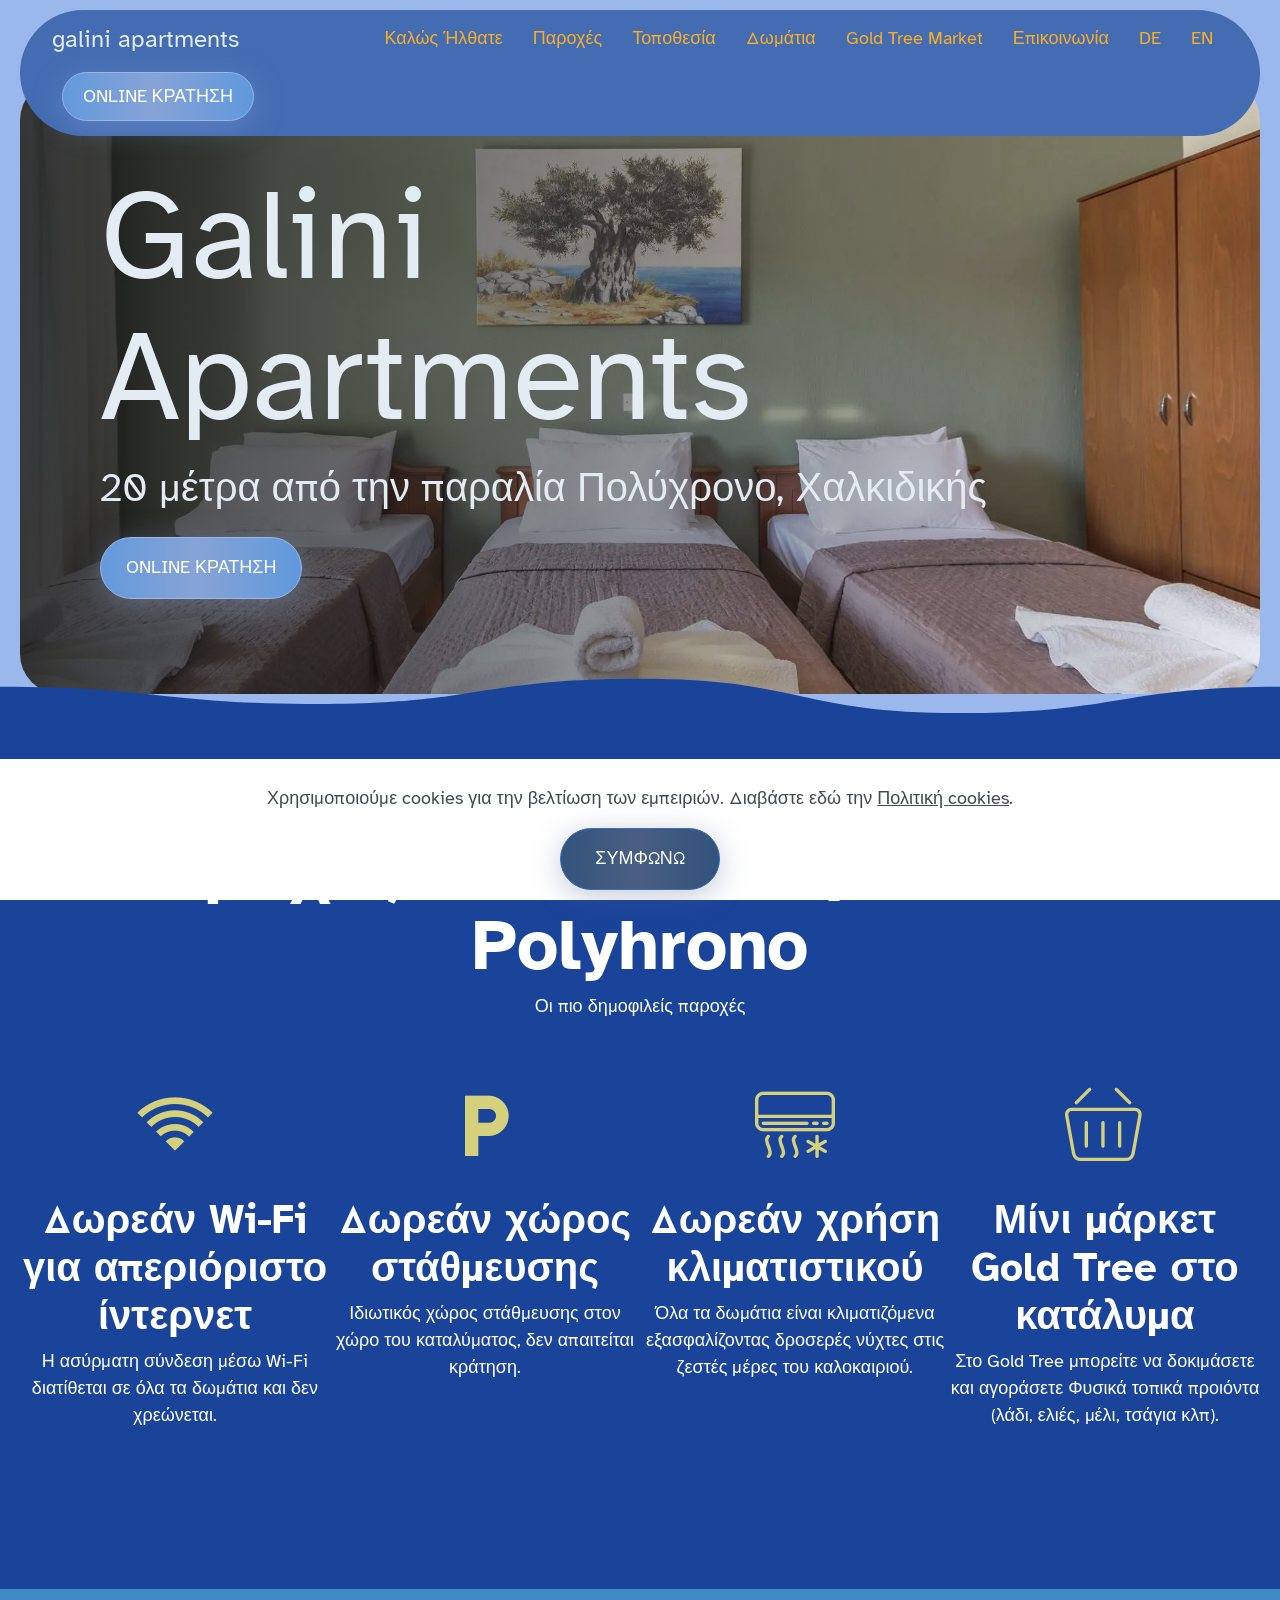
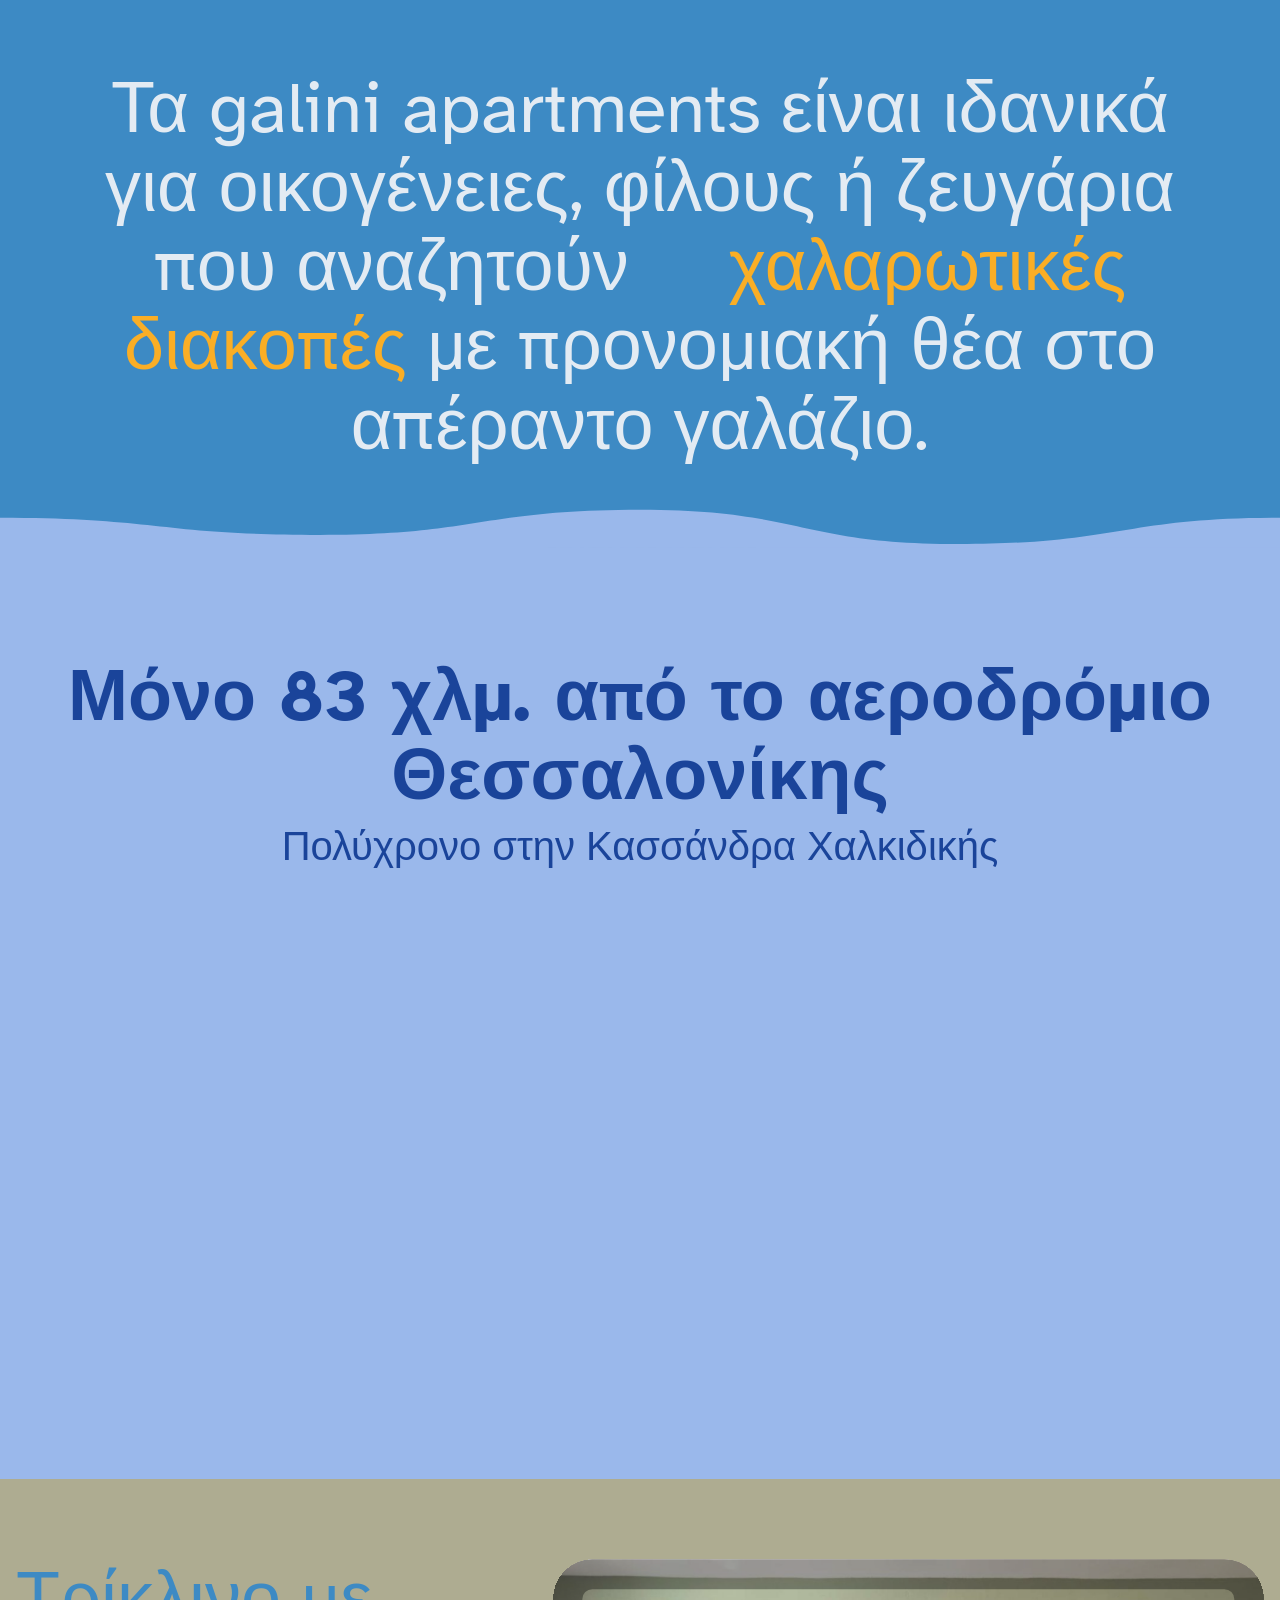
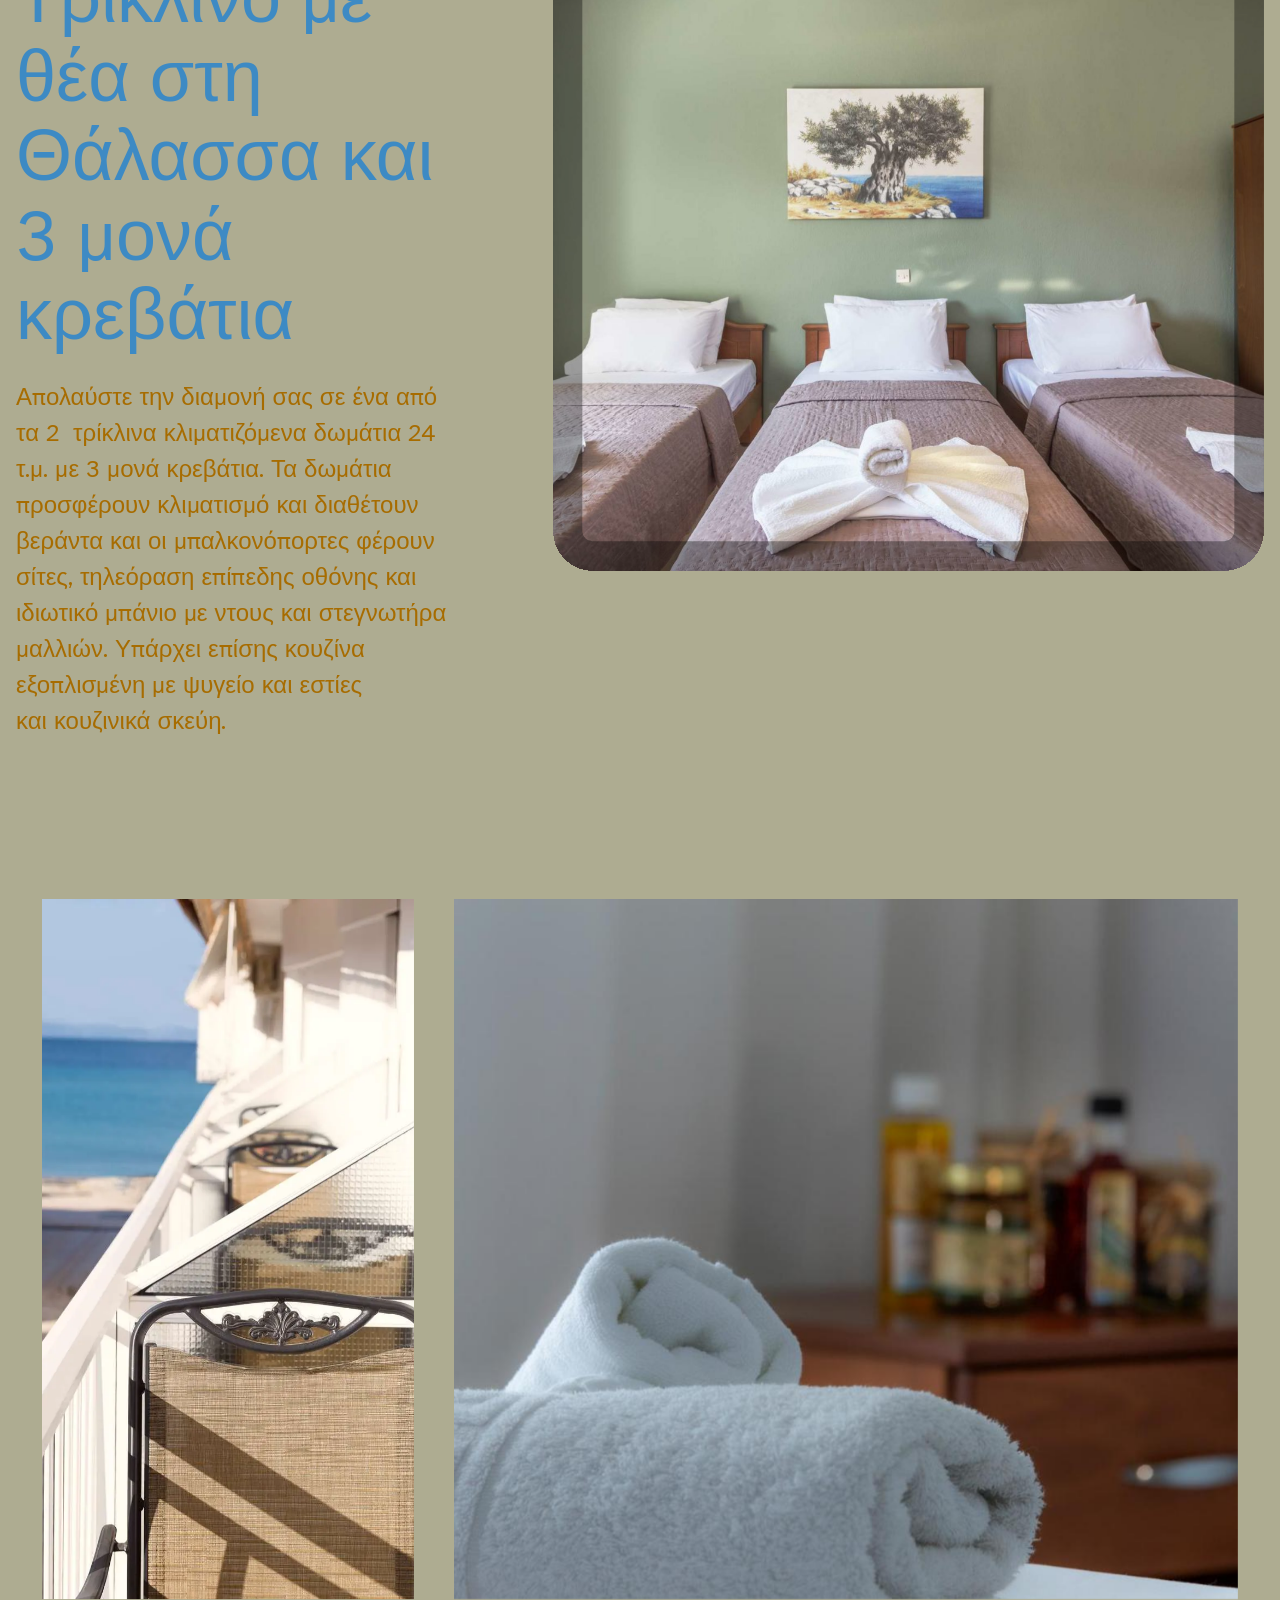
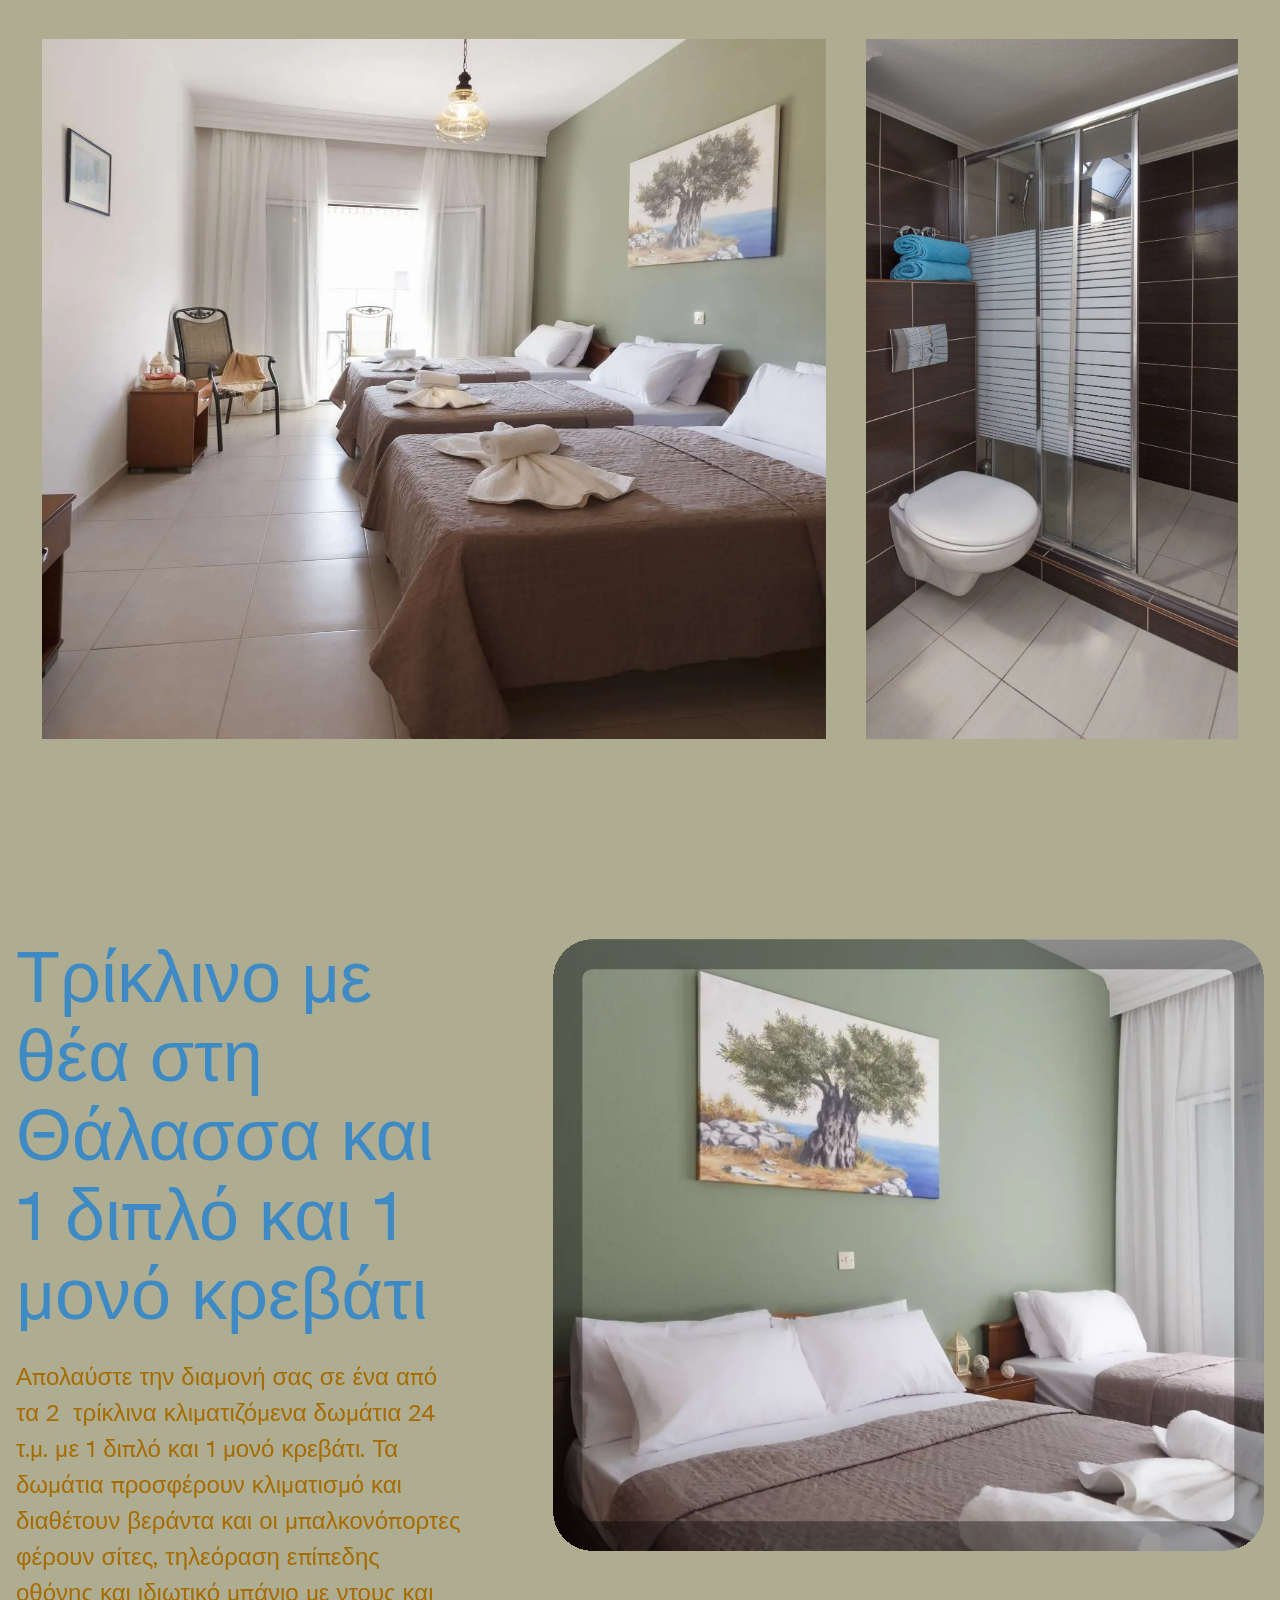
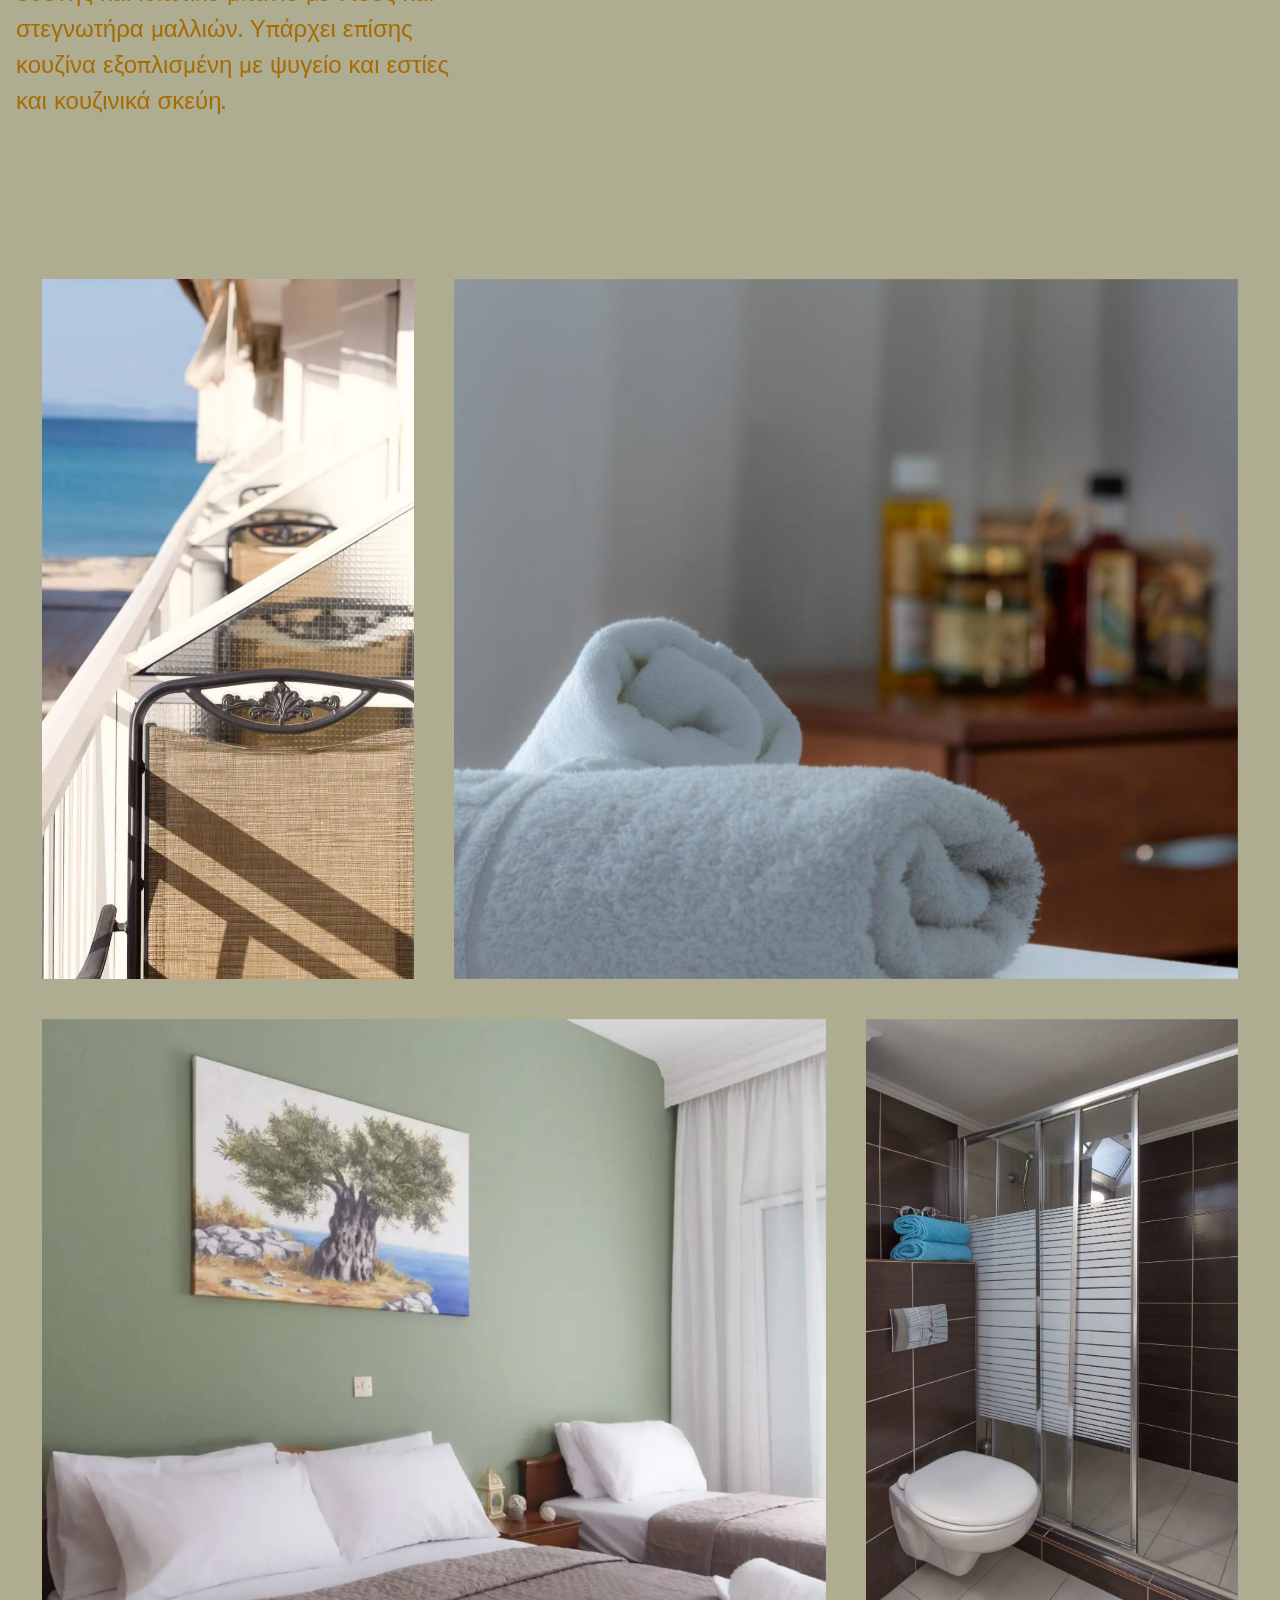
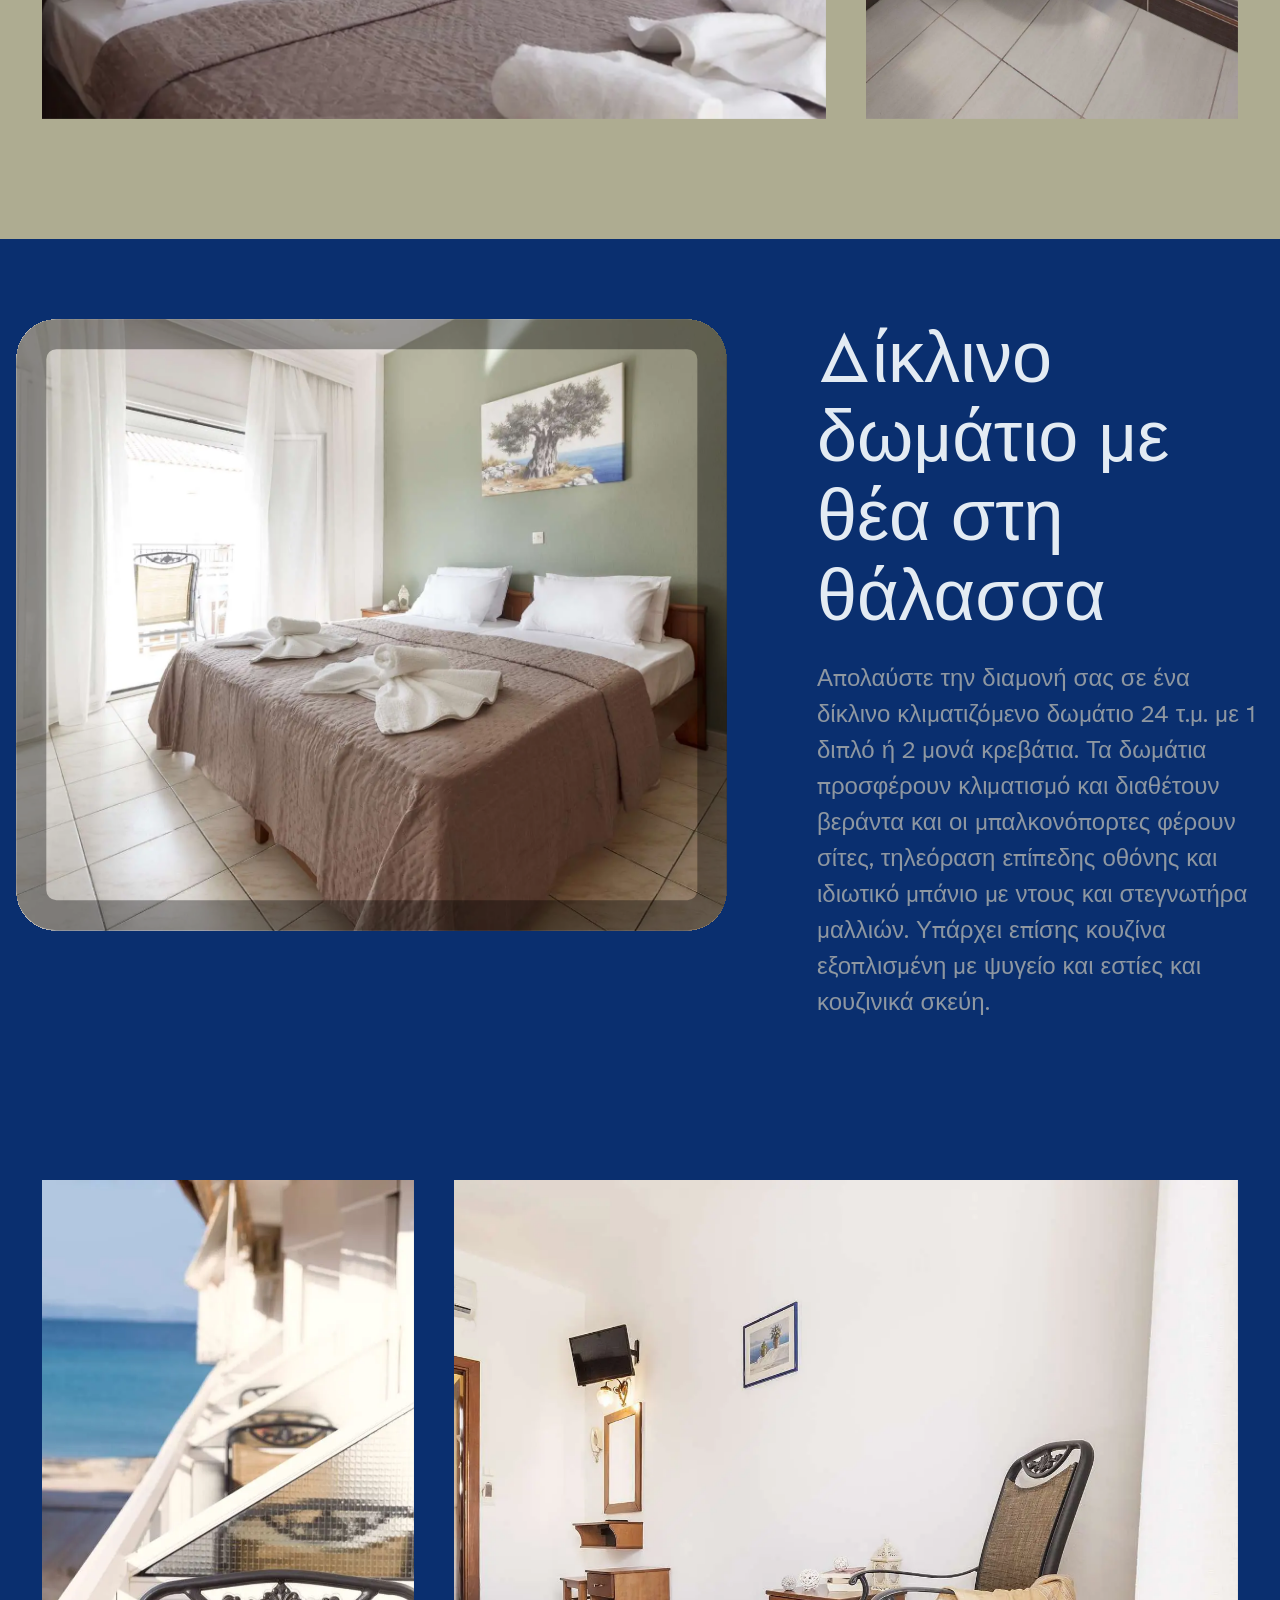
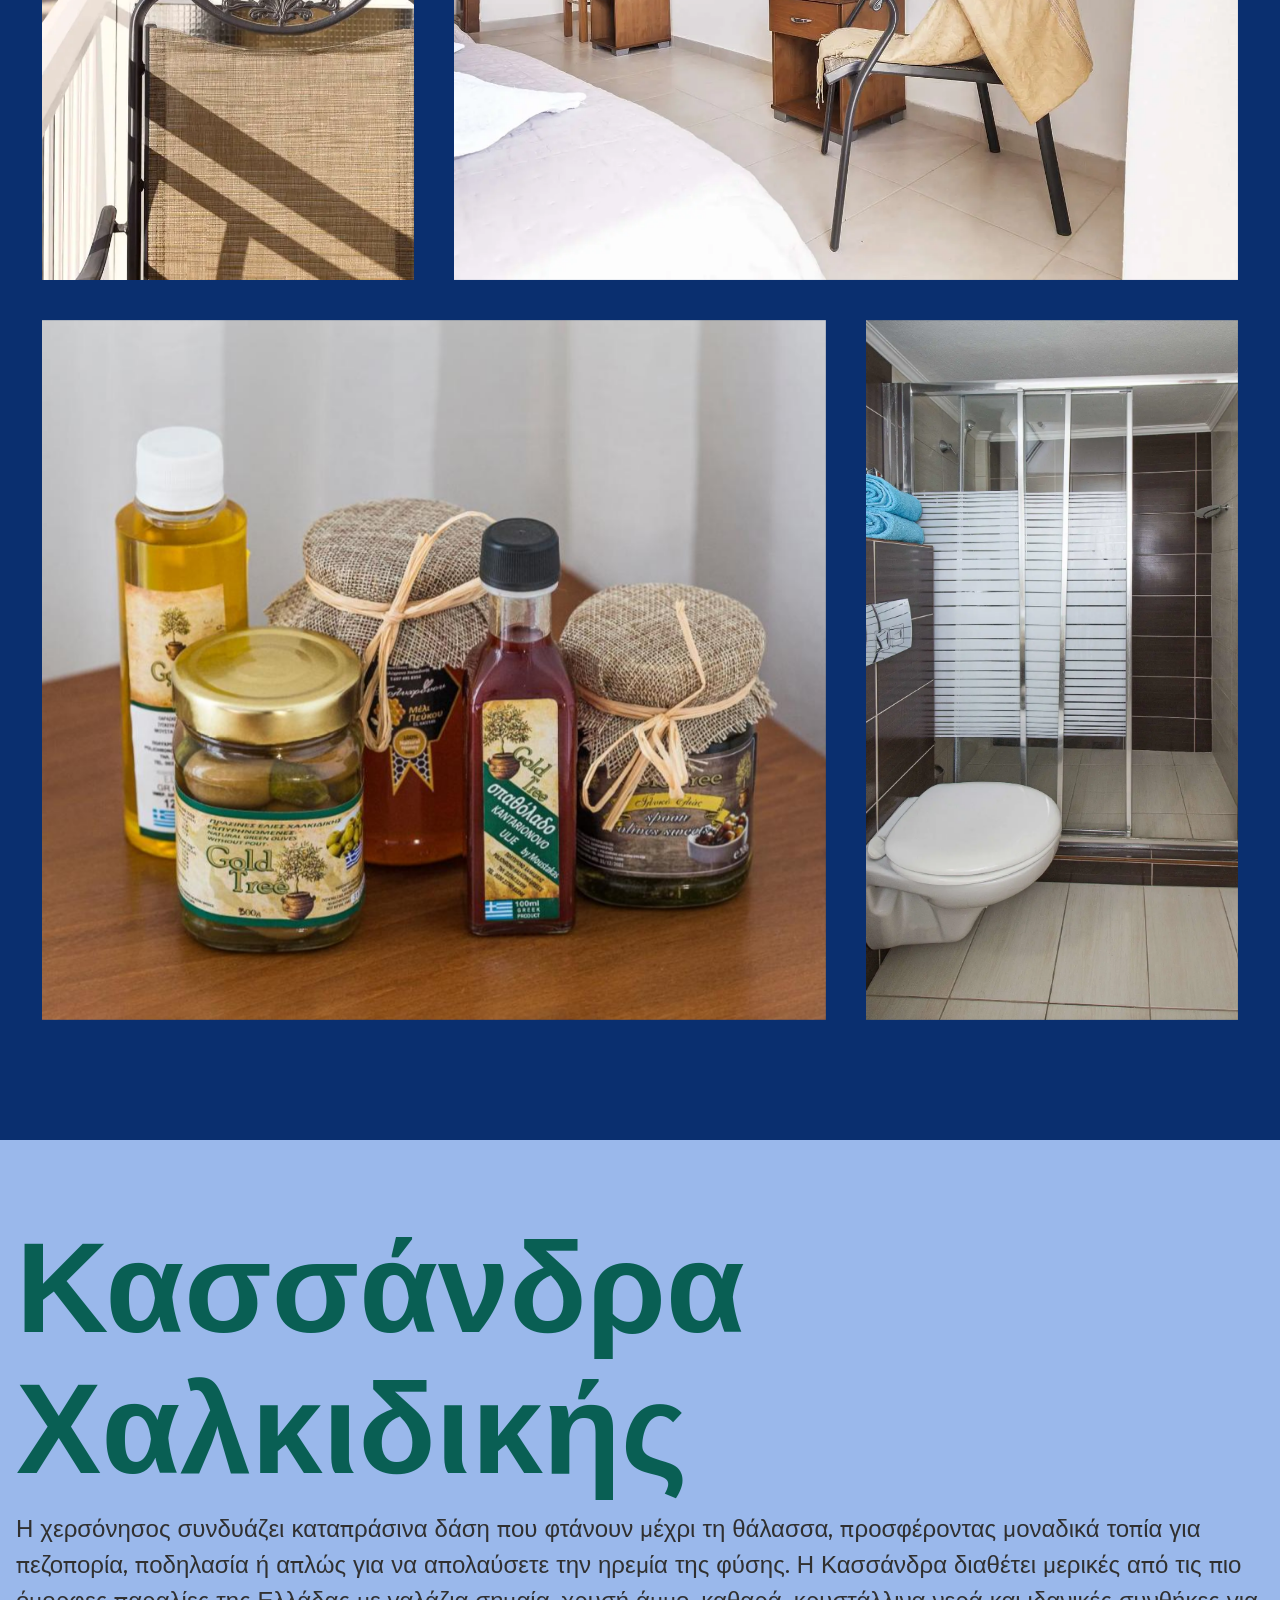
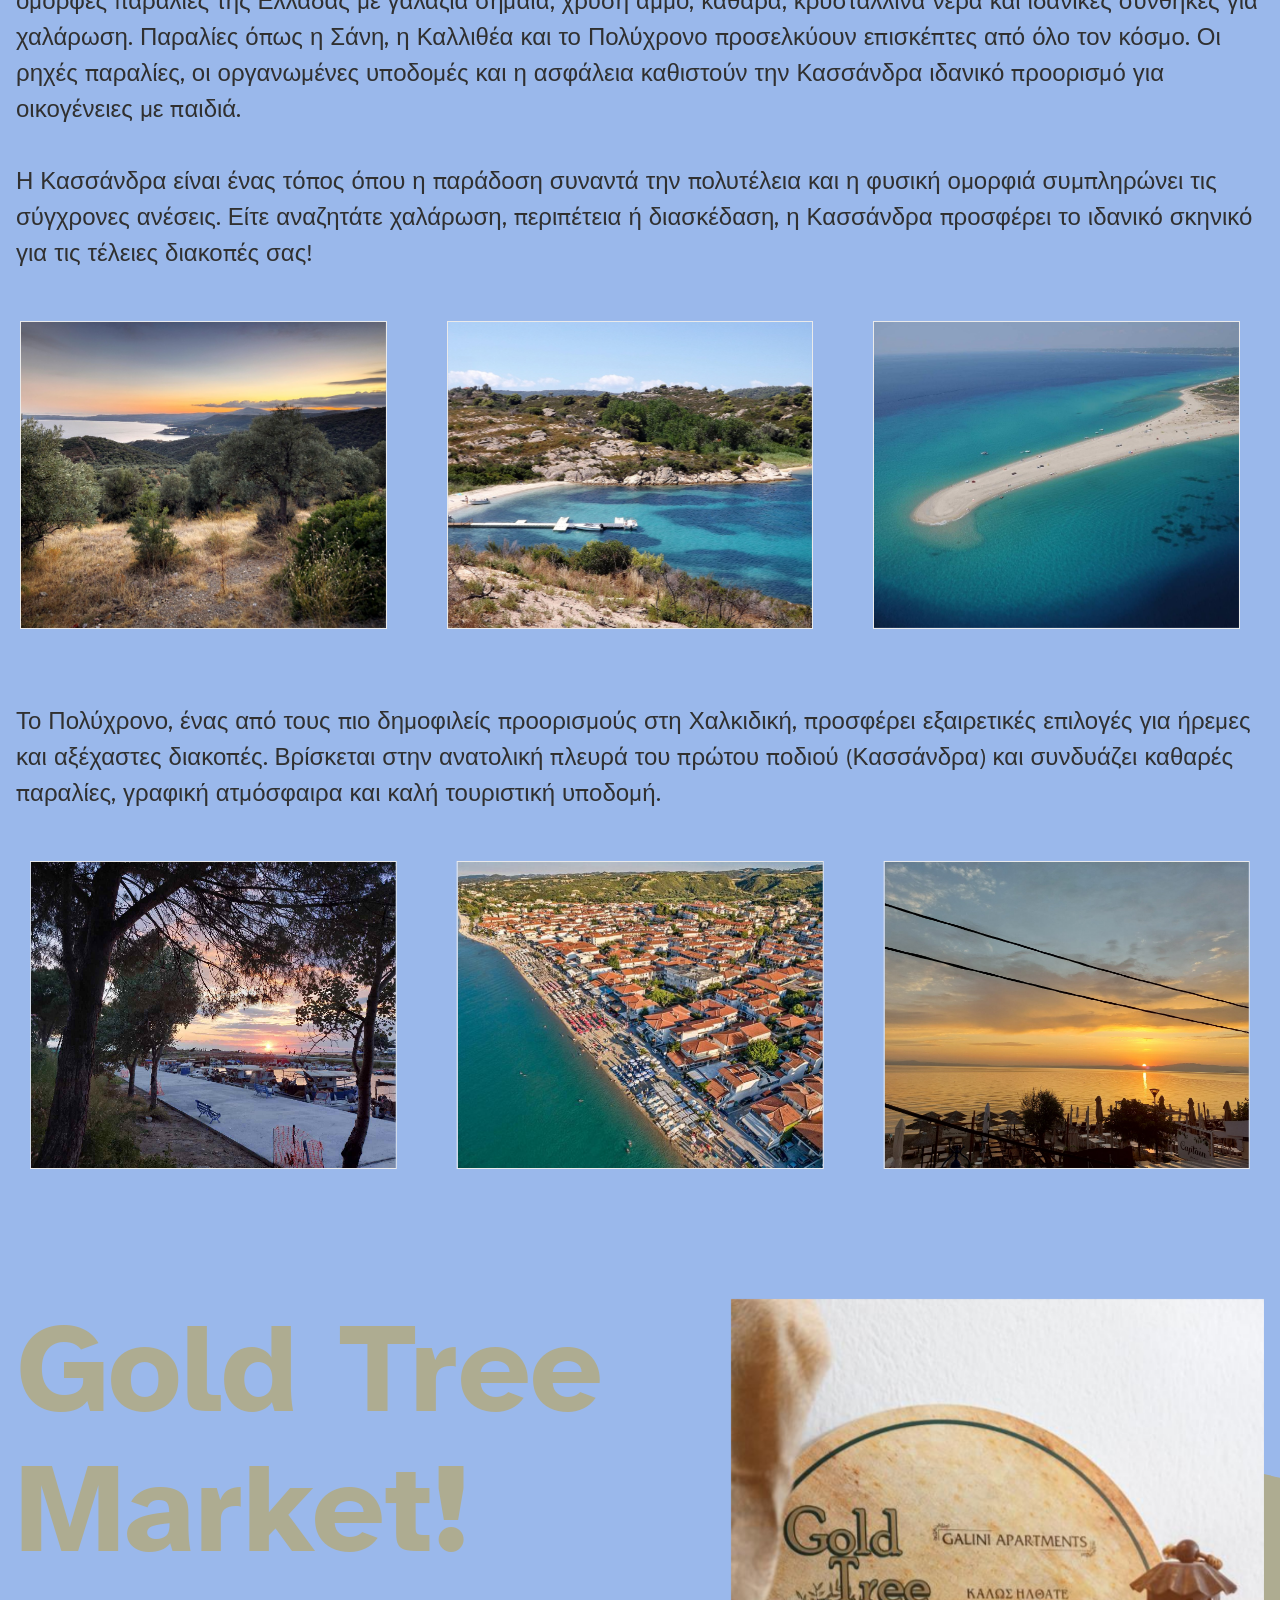
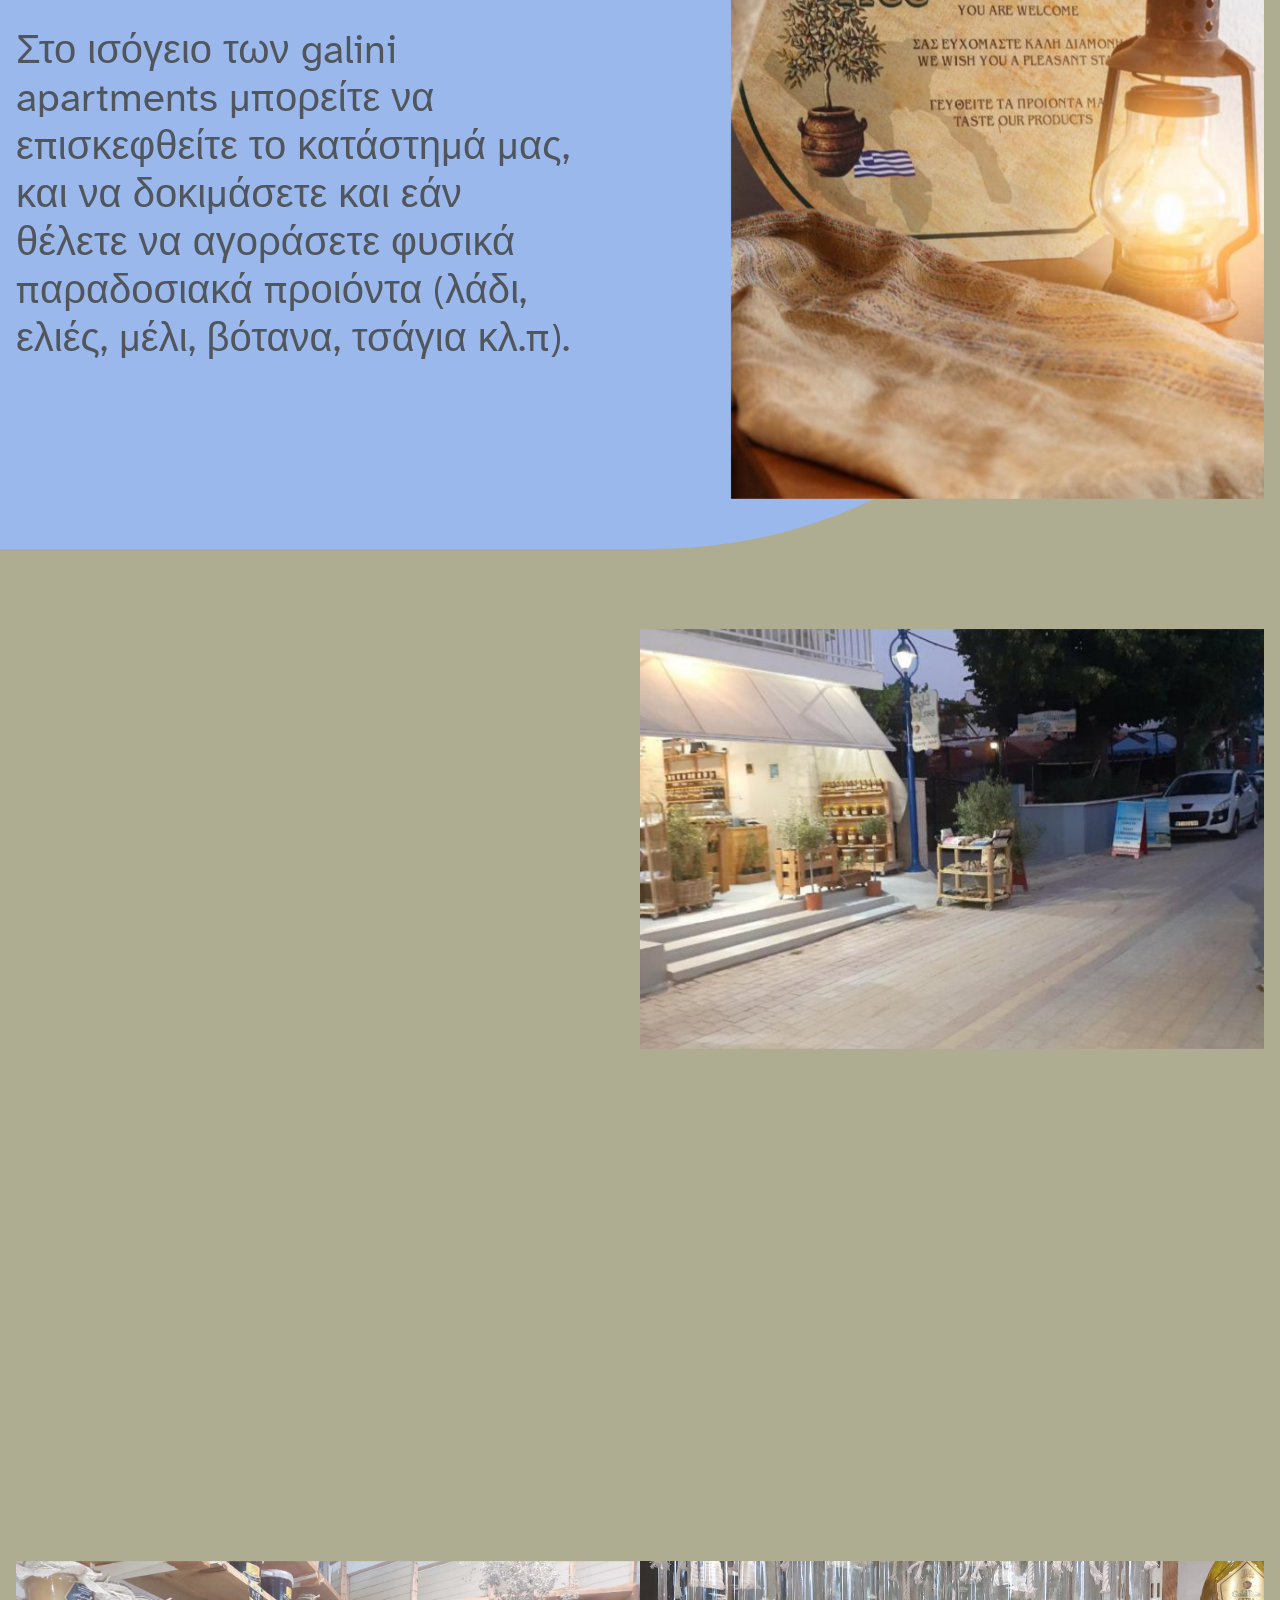
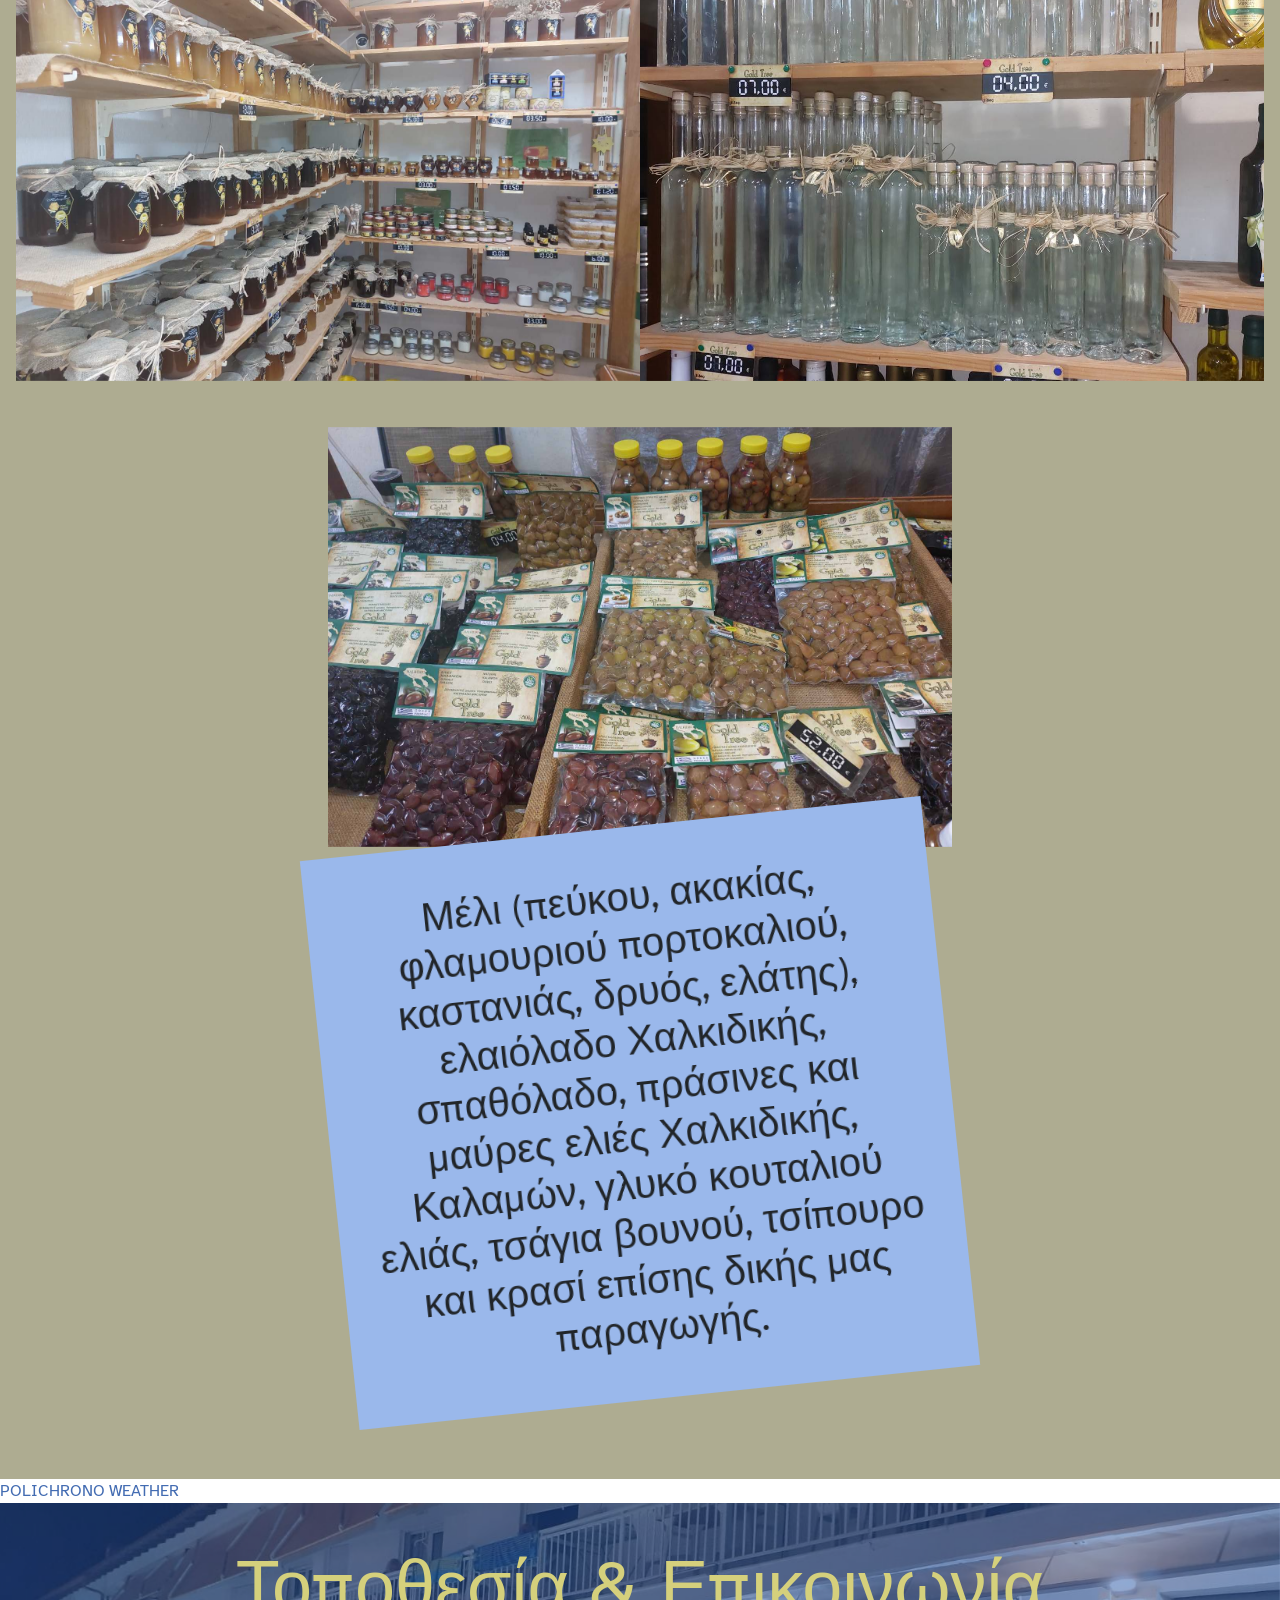
==== commit f11a14d9: "create github pages" ====
--- a/index.html
+++ b/index.html
@@ -23,7 +23,7 @@
   <link rel="stylesheet" href="assets/theme/css/style.css">
   <link rel="preload" href="https://fonts.googleapis.com/css?family=Atkinson+Hyperlegible:400,400i,700,700i&display=swap" as="style" onload="this.onload=null;this.rel='stylesheet'">
   <noscript><link rel="stylesheet" href="https://fonts.googleapis.com/css?family=Atkinson+Hyperlegible:400,400i,700,700i&display=swap"></noscript>
-  <link rel="preload" as="style" href="assets/mobirise/css/mbr-additional.css?v=pBN1dz"><link rel="stylesheet" href="assets/mobirise/css/mbr-additional.css?v=pBN1dz" type="text/css">
+  <link rel="preload" as="style" href="assets/mobirise/css/mbr-additional.css?v=IsYY3e"><link rel="stylesheet" href="assets/mobirise/css/mbr-additional.css?v=IsYY3e" type="text/css">
 
   
   
@@ -624,7 +624,7 @@
 
 <div id="custom-html-18"><!-- Type valid HTML here -->
 
-<a class="weatherwidget-io" href="https://forecast7.com/el/40d71n74d01/new-york/" data-label_1="NEW YORK" data-label_2="WEATHER" data-theme="original">NEW YORK WEATHER</a>
+<a class="weatherwidget-io" href="https://forecast7.com/en/40d0223d53/polychrono/" data-label_1="POLICHRONO" data-label_2="WEATHER" data-theme="original" data-basecolor="#3d8ac4">POLICHRONO WEATHER</a>
 <script>
 !function(d,s,id){var js,fjs=d.getElementsByTagName(s)[0];if(!d.getElementById(id)){js=d.createElement(s);js.id=id;js.src='https://weatherwidget.io/js/widget.min.js';fjs.parentNode.insertBefore(js,fjs);}}(document,'script','weatherwidget-io-js');
 </script></div>
@@ -648,7 +648,7 @@
 				<p class="mbr-text form-text mbr-fonts-style m-0 pb-4 mbr-lighter display-7">Σας παρακαλούμε συμπληρώστε τα στοιχεία σας στην παρακάτω μάσκα και θα χαρούμε να απαντήσουμε τυχόν ερωτήσεις ή απορίες σας.&nbsp;</p>
 				<div class="form1" data-form-type="formoid">
 					
-					<form action="https://mobirise.eu/" method="POST" class="mbr-form form-with-styler" data-form-title="Mobirise Form"><input type="hidden" name="email" data-form-email="true" value="7teBqhyOe6aM3230UfLBPi5nAidCP7uEOT23+/Kcg+LdGsHlEwwRl+DuBwD8pZ/Uz+2LzXNk1QEORKU2S5bvcHW4PEciZeqtYFOyxSQyhT0Aa90GU8fFl9jMUtWHH98G.CqnXJZj8XdC/DdZdJG7n9/cYpI8sO3Bt2ytGmN2WV/qJdofRr4xjIz1Wqd34uZSn+VBJ5dF8Nt7N+noFjZ+FK2SdXN3T1c+O9ns+nTTmEkveRojR8+S8HdAqgHw1sd+J">
+					<form action="https://mobirise.eu/" method="POST" class="mbr-form form-with-styler" data-form-title="Mobirise Form"><input type="hidden" name="email" data-form-email="true" value="g4d4fllbwWnIwSiVtKVexKb4DqSyFAQx2Z/nIYuucM4Be5AQVguwV9lrGph5eyiFcOwAxyMRU0lVDpR9hU9QmbtAgQT5cW/iurEeBcjRC2g60jM3Pdra+Us8rqgqF3HG.WfRL3b0C3rfg5AE/3R6tzz9OouGI8ELy9ZaVWQbfFrcwygMneQ0659Z5edksNnswF9TRL7wh7DXz9rr/3PFGia+CTR6tbTagmVpuRdjb4O6OwtBifX5T3uMk/ANrN/CH">
 						<div class="row">
 							<div hidden="hidden" data-form-alert="" class="alert alert-success col-12">Σας ευχαριστούμε πολύ 
 								που συμπληρώσατε με επιτυχία την φόρμα επικοινωνίας!</div>
